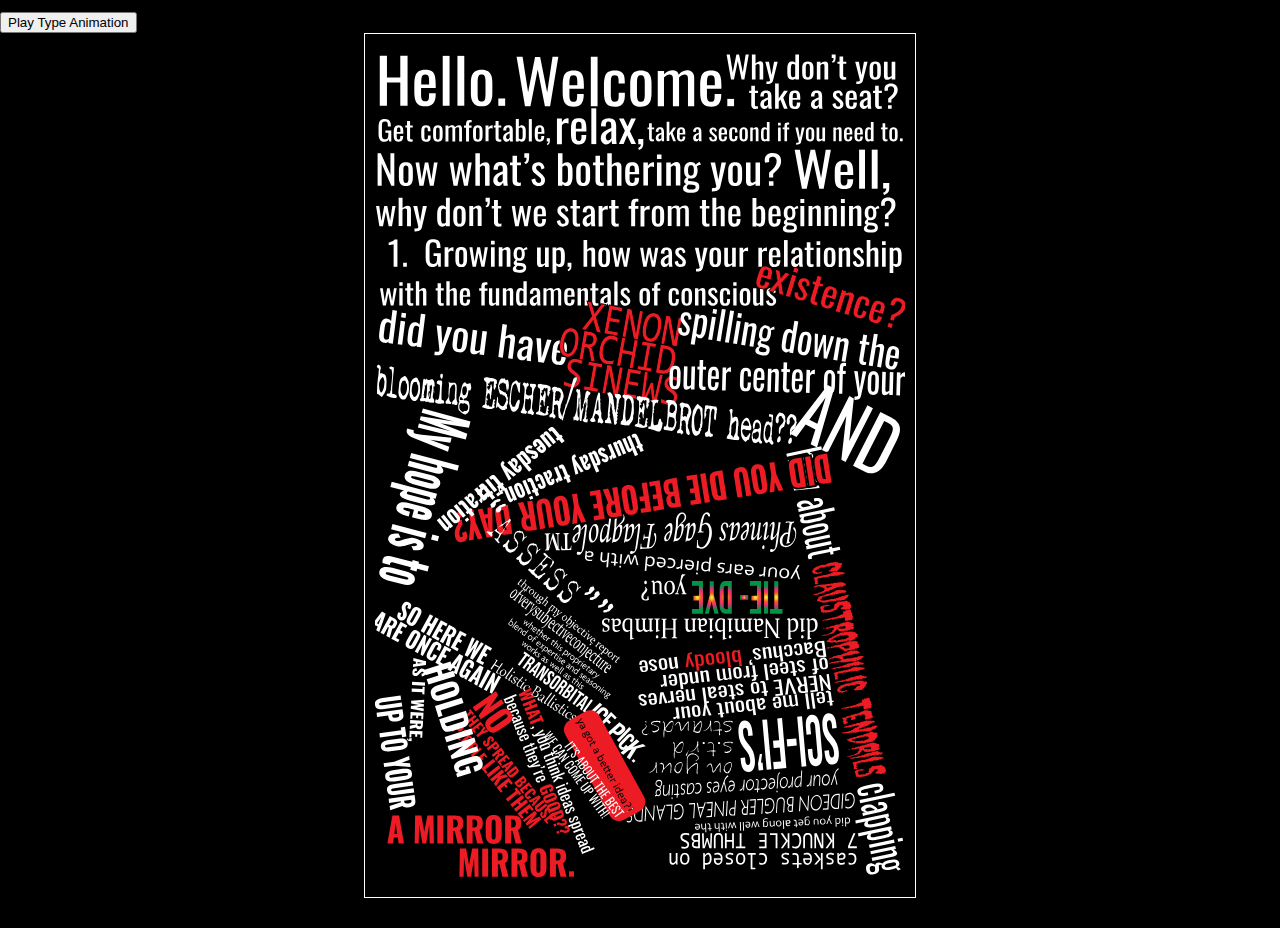
==== index.html @ c6e0913e "base index written, svg added and linked" ====
<!DOCTYPE html>
<html lang="en">
<head>
  <meta charset="UTF-8">
  <meta name="viewport" content="width=device-width, initial-scale=1.0">
  <meta http-equiv="X-UA-Compatible" content="ie=edge">

  <link rel="stylesheet" href="css/reset.css">
  <link rel="stylesheet" href="css/main.css">
  <title>BlackBoxWarrior - Kinetic Type</title>
</head>
<body>
  <main class="sitecontainer">
    <h2 class="hidden">Edward Willems Kinetic Type Project</h2>

    <audio src="audio/blackboxwarrior_okultra_clip.mp3"></audio>

    <section class="type">

      <div id="controls">
        <button class="playanimation">Play Type Animation</button>
      </div>

      <div class="lyricsbox">
        <svg version="1.1" id="typelayout" xmlns="http://www.w3.org/2000/svg" xmlns:xlink="http://www.w3.org/1999/xlink" x="0px" y="0px"
           viewBox="0 0 612 970.3" style="enable-background:new 0 0 612 970.3;" xml:space="preserve">
        <style type="text/css">
          .st0{fill:#FFFFFF;}
          .st1{fill:#ED1C24;}
          .st2{fill:url(#SVGID_1_);}
          .st3{fill:url(#SVGID_00000149355821075578999070000009881794983206148013_);}
          .st4{fill:url(#SVGID_00000057115061612349334090000017761873861216493982_);}
          .st5{fill:url(#SVGID_00000023275013407325052040000016659886895838921109_);}
          .st6{fill:url(#SVGID_00000169540798871717583840000002749415897797121687_);}
          .st7{fill:url(#SVGID_00000135677381506118515140000008741503171546188710_);}
          .st8{fill:url(#SVGID_00000076583190349202736430000000560123764927065753_);}
        </style>
        <g id="hello">
          <polygon class="st0" points="29.2,38.6 13.8,38.6 13.8,13.7 5.5,13.7 5.5,71.3 13.8,71.3 13.8,44.4 29.2,44.4 29.2,71.3 37.6,71.3
            37.6,13.7 29.2,13.7 	"/>
          <path class="st0" d="M66.1,31.8c-1.7-1.4-4.4-2.1-8-2.1c-3.3,0-5.8,0.6-7.7,1.9c-1.8,1.2-3.1,3.1-3.9,5.5c-0.7,2.4-1.1,5.5-1.1,9.1
            v9.4c0,3.6,0.4,6.6,1.1,9c0.7,2.4,2,4.3,3.8,5.5c1.8,1.3,4.4,1.9,7.8,1.9c4.4,0,7.5-1.2,9.3-3.6c1.8-2.4,2.7-5.6,2.7-9.7V57h-7.7
            v2.5c0,1.4-0.1,2.6-0.3,3.6c-0.2,1-0.6,1.8-1.3,2.3c-0.6,0.5-1.5,0.8-2.7,0.8c-1.1,0-2.1-0.2-2.8-0.7c-0.7-0.5-1.2-1.3-1.6-2.3
            c-0.3-1-0.5-2.4-0.5-4.1v-8.3h16.9v-3.3c0-3.7-0.3-7-0.8-9.6C68.9,35.3,67.8,33.2,66.1,31.8z M62.5,46.8h-9.1v-2.2
            c0-2.4,0.1-4.2,0.4-5.6c0.2-1.4,0.7-2.3,1.4-2.9s1.6-0.9,2.9-0.9c1.3,0,2.3,0.3,2.9,0.9c0.6,0.6,1,1.5,1.2,2.6
            c0.2,1.2,0.3,2.6,0.3,4.3V46.8z"/>
          <rect x="78.2" y="13.7" class="st0" width="7.9" height="57.6"/>
          <rect x="95.2" y="13.7" class="st0" width="7.9" height="57.6"/>
          <path class="st0" d="M130.6,31.5c-1.8-1.2-4.3-1.9-7.4-1.9c-3.2,0-5.7,0.6-7.5,1.9c-1.8,1.2-3.1,3-3.9,5.3c-0.8,2.3-1.1,5-1.1,8v12
            c0,3.1,0.4,5.8,1.1,8c0.8,2.3,2.1,4,3.9,5.3c1.8,1.2,4.3,1.8,7.5,1.8c3.2,0,5.6-0.6,7.4-1.8c1.8-1.2,3.1-3,3.8-5.3
            c0.8-2.3,1.1-5,1.1-8v-12c0-3.1-0.4-5.8-1.1-8C133.6,34.5,132.4,32.7,130.6,31.5z M127.6,57.3c0,1.5-0.1,3-0.2,4.4
            c-0.1,1.4-0.5,2.5-1.1,3.4c-0.6,0.9-1.7,1.3-3.2,1.3c-1.5,0-2.6-0.4-3.3-1.3c-0.6-0.9-1-2-1.1-3.4c-0.1-1.4-0.2-2.9-0.2-4.4V44.4
            c0-1.6,0.1-3,0.2-4.4c0.1-1.4,0.5-2.5,1.1-3.4c0.6-0.9,1.7-1.3,3.3-1.3c1.5,0,2.6,0.4,3.2,1.3c0.6,0.9,1,2,1.1,3.4
            c0.1,1.4,0.2,2.8,0.2,4.4V57.3z"/>
          <rect x="142.4" y="62.9" class="st0" width="7.9" height="8.5"/>
        </g>
        <g id="welcome">
          <path class="st0" d="M173.2,71.8l-9.7-57.1h6.9l6.4,41l8-40.8h5.9l8.1,41l6.2-41.2h6.7l-9.5,57.1h-6l-8.3-42.3l-8.4,42.3H173.2z"/>
          <path class="st0" d="M229.3,72.4c-3.3,0-5.9-0.6-7.7-1.9c-1.8-1.2-3.1-3.1-3.8-5.5c-0.7-2.4-1.1-5.4-1.1-8.9v-9.3
            c0-3.6,0.4-6.6,1.1-9c0.7-2.4,2-4.2,3.8-5.4c1.8-1.2,4.4-1.8,7.6-1.8c3.6,0,6.2,0.7,7.9,2.1c1.7,1.4,2.8,3.4,3.3,6.1
            c0.5,2.7,0.8,5.8,0.8,9.5v3.3h-16.7v8.2c0,1.6,0.2,3,0.5,4c0.3,1,0.8,1.8,1.5,2.3c0.7,0.5,1.6,0.7,2.7,0.7c1.2,0,2.1-0.3,2.7-0.8
            c0.6-0.5,1-1.3,1.2-2.3c0.2-1,0.3-2.2,0.3-3.6v-2.5h7.6v1.6c0,4.1-0.9,7.3-2.7,9.7C236.7,71.2,233.7,72.4,229.3,72.4z M224.6,47.5
            h9v-3.7c0-1.7-0.1-3.1-0.3-4.3c-0.2-1.2-0.6-2-1.2-2.6c-0.6-0.6-1.6-0.9-2.9-0.9c-1.3,0-2.2,0.3-2.9,0.8c-0.7,0.6-1.1,1.5-1.4,2.9
            c-0.2,1.3-0.4,3.2-0.4,5.5V47.5z"/>
          <path class="st0" d="M249.2,71.8V14.7h7.8v57.1H249.2z"/>
          <path class="st0" d="M276.8,72.4c-3.5,0-6.1-0.7-7.9-2c-1.8-1.3-3-3.2-3.6-5.7c-0.6-2.4-0.9-5.3-0.9-8.5v-9.4c0-3.4,0.3-6.4,1-8.8
            c0.6-2.4,1.8-4.3,3.6-5.6c1.8-1.3,4.4-1.9,7.8-1.9c3.1,0,5.5,0.5,7.1,1.4c1.7,1,2.8,2.4,3.5,4.3c0.6,1.9,1,4.3,1,7.1v2.4h-7.1v-2.5
            c0-1.8-0.1-3.2-0.4-4.2c-0.2-1-0.7-1.8-1.3-2.3c-0.6-0.5-1.5-0.7-2.7-0.7c-1.3,0-2.2,0.3-2.9,0.8c-0.7,0.6-1.1,1.5-1.4,2.9
            c-0.2,1.3-0.3,3.2-0.3,5.5v12.8c0,3.5,0.3,5.8,1,7c0.7,1.2,1.9,1.8,3.7,1.8c1.3,0,2.3-0.3,2.9-0.9c0.6-0.6,1-1.4,1.2-2.5
            c0.2-1.1,0.3-2.3,0.3-3.7v-3.3h7.1v2.8c0,2.7-0.3,5.1-1,7c-0.7,2-1.8,3.5-3.5,4.5C282.2,71.9,279.8,72.4,276.8,72.4z"/>
          <path class="st0" d="M307,72.4c-3.1,0-5.6-0.6-7.4-1.8c-1.8-1.2-3.1-3-3.8-5.2c-0.8-2.3-1.1-4.9-1.1-8V45.5c0-3.1,0.4-5.7,1.1-8
            c0.8-2.3,2-4,3.8-5.2c1.8-1.2,4.3-1.8,7.4-1.8c3.1,0,5.6,0.6,7.4,1.8c1.8,1.2,3.1,3,3.8,5.2c0.8,2.3,1.1,4.9,1.1,8v11.8
            c0,3.1-0.4,5.7-1.1,8c-0.8,2.3-2,4-3.8,5.2C312.6,71.8,310.1,72.4,307,72.4z M307,66.8c1.5,0,2.6-0.4,3.2-1.3c0.6-0.8,1-2,1.1-3.3
            c0.1-1.4,0.2-2.8,0.2-4.3V45.1c0-1.6-0.1-3-0.2-4.4c-0.1-1.4-0.5-2.5-1.1-3.3c-0.6-0.9-1.7-1.3-3.2-1.3c-1.5,0-2.6,0.4-3.2,1.3
            c-0.6,0.9-1,2-1.1,3.3c-0.1,1.4-0.2,2.8-0.2,4.4v12.8c0,1.5,0.1,2.9,0.2,4.3c0.1,1.4,0.5,2.5,1.1,3.3
            C304.4,66.4,305.5,66.8,307,66.8z"/>
          <path class="st0" d="M326.5,71.8V31.1h7.3V35c1.4-1.6,3-2.7,4.7-3.5c1.7-0.8,3.5-1.1,5.3-1.1c1.6,0,3,0.4,4.2,1.1
            c1.2,0.8,2.1,2.1,2.7,4c1.5-1.8,3.2-3.1,4.9-3.9c1.8-0.8,3.7-1.2,5.6-1.2c1.4,0,2.6,0.3,3.7,1s2,1.6,2.7,3c0.7,1.4,1,3.2,1,5.5v32
            h-7.2V40.3c0-2-0.3-3.3-1-4c-0.7-0.7-1.6-1-2.7-1c-1.1,0-2.2,0.3-3.4,0.9c-1.2,0.6-2.2,1.4-3.2,2.4c0,0.2,0,0.4,0,0.6
            c0,0.2,0,0.4,0,0.6v32H344V40.3c0-2-0.3-3.3-1-4c-0.7-0.7-1.6-1-2.7-1c-1.1,0-2.2,0.3-3.3,0.9c-1.1,0.6-2.2,1.4-3.3,2.4v33.2H326.5
            z"/>
          <path class="st0" d="M388.1,72.4c-3.3,0-5.9-0.6-7.7-1.9c-1.8-1.2-3.1-3.1-3.8-5.5c-0.7-2.4-1.1-5.4-1.1-8.9v-9.3
            c0-3.6,0.4-6.6,1.1-9c0.7-2.4,2-4.2,3.8-5.4c1.8-1.2,4.4-1.8,7.6-1.8c3.6,0,6.2,0.7,7.9,2.1c1.7,1.4,2.8,3.4,3.3,6.1
            c0.5,2.7,0.8,5.8,0.8,9.5v3.3h-16.7v8.2c0,1.6,0.2,3,0.5,4c0.3,1,0.8,1.8,1.5,2.3c0.7,0.5,1.6,0.7,2.7,0.7c1.2,0,2.1-0.3,2.7-0.8
            c0.6-0.5,1-1.3,1.2-2.3c0.2-1,0.3-2.2,0.3-3.6v-2.5h7.6v1.6c0,4.1-0.9,7.3-2.7,9.7C395.5,71.2,392.4,72.4,388.1,72.4z M383.4,47.5
            h9v-3.7c0-1.7-0.1-3.1-0.3-4.3c-0.2-1.2-0.6-2-1.2-2.6c-0.6-0.6-1.6-0.9-2.9-0.9c-1.3,0-2.2,0.3-2.9,0.8c-0.7,0.6-1.1,1.5-1.4,2.9
            c-0.2,1.3-0.4,3.2-0.4,5.5V47.5z"/>
          <path class="st0" d="M406.8,71.8v-8.4h7.8v8.4H406.8z"/>
        </g>
        <g id="takeaseat">
          <path class="st0" d="M411.1,41l-5.1-29h3.7l3.4,20.8l4.2-20.7h3.1l4.3,20.8l3.3-20.9h3.6l-5.1,29h-3.2l-4.4-21.5L414.5,41H411.1z"
            />
          <path class="st0" d="M435.2,41v-29h4.2v10.4c0.8-0.7,1.6-1.2,2.5-1.7c0.9-0.5,2-0.7,3.1-0.7c0.9,0,1.6,0.2,2,0.6
            c0.5,0.4,0.8,1,1,1.6c0.2,0.6,0.3,1.3,0.3,2V41h-4.2V25.4c0-0.7-0.1-1.3-0.3-1.7c-0.2-0.4-0.7-0.6-1.4-0.6c-0.5,0-1,0.1-1.5,0.4
            c-0.5,0.3-1,0.6-1.5,1V41H435.2z"/>
          <path class="st0" d="M452,46.2v-2.9c1,0,1.8,0,2.4-0.1c0.6-0.1,1-0.2,1.3-0.5c0.3-0.2,0.4-0.5,0.4-0.9c0-0.2-0.1-0.7-0.3-1.4
            c-0.2-0.7-0.4-1.5-0.6-2.4l-4.5-17.6h4.2l3,15.5l2.9-15.5h4.2l-5.4,21.8c-0.2,1-0.7,1.8-1.3,2.4c-0.6,0.6-1.4,1-2.4,1.3
            c-1,0.3-2.1,0.4-3.5,0.4H452z"/>
          <path class="st0" d="M481.7,41.3c-1.9,0-3.3-0.6-4.2-1.9c-0.9-1.3-1.4-3.4-1.4-6.5v-4c0-1.6,0.1-3,0.4-4.4c0.3-1.3,0.8-2.4,1.6-3.2
            c0.8-0.8,1.9-1.2,3.5-1.2c0.8,0,1.4,0.2,2.1,0.5c0.6,0.3,1.2,0.7,1.7,1.1v-9.6h4.2v29h-4.2v-1.3c-0.5,0.5-1,0.9-1.6,1.2
            C483.1,41.2,482.4,41.3,481.7,41.3z M482.7,38.3c0.4,0,0.8-0.1,1.2-0.2c0.4-0.1,0.9-0.3,1.3-0.6V24c-0.4-0.2-0.8-0.4-1.2-0.6
            c-0.4-0.2-0.9-0.3-1.4-0.3c-1,0-1.6,0.4-1.9,1.3c-0.3,0.8-0.5,1.9-0.5,3.1v5.8c0,1,0.1,1.8,0.2,2.6c0.1,0.8,0.4,1.4,0.7,1.8
            C481.4,38.1,482,38.3,482.7,38.3z"/>
          <path class="st0" d="M499.8,41.3c-1.7,0-3-0.3-3.9-0.9c-1-0.6-1.6-1.5-2-2.6c-0.4-1.1-0.6-2.5-0.6-4v-6c0-1.6,0.2-2.9,0.6-4
            c0.4-1.1,1.1-2,2-2.6c1-0.6,2.3-0.9,3.9-0.9c1.7,0,3,0.3,3.9,0.9c0.9,0.6,1.6,1.5,2,2.6c0.4,1.1,0.6,2.5,0.6,4v6
            c0,1.6-0.2,2.9-0.6,4c-0.4,1.1-1.1,2-2,2.6C502.8,41,501.5,41.3,499.8,41.3z M499.8,38.5c0.8,0,1.4-0.2,1.7-0.6
            c0.3-0.4,0.5-1,0.6-1.7c0.1-0.7,0.1-1.4,0.1-2.2v-6.5c0-0.8,0-1.5-0.1-2.2c-0.1-0.7-0.3-1.3-0.6-1.7c-0.3-0.4-0.9-0.7-1.7-0.7
            c-0.8,0-1.4,0.2-1.7,0.7c-0.3,0.4-0.5,1-0.6,1.7c-0.1,0.7-0.1,1.4-0.1,2.2V34c0,0.8,0,1.5,0.1,2.2c0.1,0.7,0.3,1.3,0.6,1.7
            C498.4,38.3,499,38.5,499.8,38.5z"/>
          <path class="st0" d="M510.2,41V20.4h4.2v2c0.8-0.6,1.6-1.2,2.5-1.6c0.9-0.5,1.9-0.7,3-0.7c0.9,0,1.6,0.2,2.1,0.6
            c0.5,0.4,0.8,1,1,1.6c0.2,0.6,0.3,1.3,0.3,2V41H519V25.4c0-0.7-0.1-1.3-0.3-1.7c-0.2-0.4-0.7-0.6-1.4-0.6c-0.5,0-1,0.1-1.5,0.4
            c-0.5,0.3-1,0.6-1.5,0.9V41H510.2z"/>
          <path class="st0" d="M528.1,21.5l-0.7-1.4c0.8,0,1.4-0.4,1.7-1c0.3-0.6,0.4-1.6,0.4-3h-2.1v-4h4.5c0,0.6,0,1.2,0,1.7
            c0,0.6,0,1.2,0,1.7c0,1.9-0.3,3.3-0.9,4.3C530.6,20.9,529.6,21.5,528.1,21.5z"/>
          <path class="st0" d="M541.3,41.3c-1.2,0-2.1-0.2-2.8-0.6c-0.7-0.4-1.2-1-1.6-1.7c-0.3-0.7-0.5-1.6-0.5-2.6V22.9h-2.4v-2.5h2.4v-6
            h4.2v6h3.6v2.5h-3.6v13.2c0,0.8,0.1,1.4,0.4,1.7c0.3,0.3,0.8,0.5,1.6,0.5c0.2,0,0.4,0,0.7,0c0.3,0,0.5,0,0.8-0.1v2.8
            c-0.5,0.1-1,0.1-1.4,0.2C542.3,41.3,541.8,41.3,541.3,41.3z"/>
          <path class="st0" d="M555.8,46.2v-2.9c1,0,1.8,0,2.4-0.1c0.6-0.1,1-0.2,1.3-0.5c0.3-0.2,0.4-0.5,0.4-0.9c0-0.2-0.1-0.7-0.3-1.4
            c-0.2-0.7-0.4-1.5-0.6-2.4l-4.5-17.6h4.2l3,15.5l2.9-15.5h4.2l-5.4,21.8c-0.2,1-0.7,1.8-1.3,2.4c-0.6,0.6-1.4,1-2.4,1.3
            c-1,0.3-2.1,0.4-3.5,0.4H555.8z"/>
          <path class="st0" d="M577.6,41.3c-1.7,0-3-0.3-3.9-0.9c-1-0.6-1.6-1.5-2-2.6c-0.4-1.1-0.6-2.5-0.6-4v-6c0-1.6,0.2-2.9,0.6-4
            c0.4-1.1,1.1-2,2-2.6c1-0.6,2.3-0.9,3.9-0.9c1.7,0,3,0.3,3.9,0.9c0.9,0.6,1.6,1.5,2,2.6c0.4,1.1,0.6,2.5,0.6,4v6
            c0,1.6-0.2,2.9-0.6,4c-0.4,1.1-1.1,2-2,2.6C580.5,41,579.2,41.3,577.6,41.3z M577.6,38.5c0.8,0,1.4-0.2,1.7-0.6
            c0.3-0.4,0.5-1,0.6-1.7c0.1-0.7,0.1-1.4,0.1-2.2v-6.5c0-0.8,0-1.5-0.1-2.2c-0.1-0.7-0.3-1.3-0.6-1.7c-0.3-0.4-0.9-0.7-1.7-0.7
            c-0.8,0-1.4,0.2-1.7,0.7c-0.3,0.4-0.5,1-0.6,1.7s-0.1,1.4-0.1,2.2V34c0,0.8,0,1.5,0.1,2.2c0.1,0.7,0.3,1.3,0.6,1.7
            C576.2,38.3,576.8,38.5,577.6,38.5z"/>
          <path class="st0" d="M591.1,41.3c-0.9,0-1.6-0.2-2.1-0.6c-0.5-0.4-0.8-1-1-1.6c-0.2-0.6-0.3-1.3-0.3-2V20.4h4.2V36
            c0,0.7,0.1,1.3,0.3,1.7c0.2,0.4,0.7,0.6,1.4,0.6c0.5,0,1-0.1,1.5-0.4c0.5-0.3,1-0.6,1.5-0.9V20.4h4.2V41h-4.2v-2
            c-0.7,0.6-1.5,1.2-2.5,1.6C593.2,41.1,592.2,41.3,591.1,41.3z"/>
          <path class="st0" d="M439.4,75c-1.2,0-2.1-0.2-2.8-0.6c-0.7-0.4-1.2-1-1.6-1.7c-0.3-0.7-0.5-1.6-0.5-2.6V56.6h-2.4v-2.5h2.4v-6h4.2
            v6h3.6v2.5h-3.6v13.2c0,0.8,0.1,1.4,0.4,1.7c0.3,0.3,0.8,0.5,1.6,0.5c0.2,0,0.4,0,0.7,0c0.3,0,0.5,0,0.8-0.1v2.8
            c-0.5,0.1-1,0.1-1.4,0.2C440.4,75,439.9,75,439.4,75z"/>
          <path class="st0" d="M449.4,75c-0.9,0-1.7-0.2-2.3-0.7c-0.7-0.5-1.2-1.1-1.6-1.8c-0.4-0.7-0.6-1.5-0.6-2.3c0-1.3,0.2-2.4,0.7-3.3
            s1.1-1.6,1.9-2.2c0.8-0.6,1.8-1.1,2.8-1.6c1.1-0.5,2.2-0.9,3.4-1.3v-1.5c0-0.8-0.1-1.5-0.2-2.1c-0.1-0.5-0.3-1-0.6-1.2
            c-0.3-0.3-0.8-0.4-1.5-0.4c-0.6,0-1,0.1-1.4,0.4c-0.3,0.2-0.6,0.6-0.8,1s-0.2,1-0.2,1.6v1l-4.1-0.1c0.1-2.3,0.6-4,1.7-5.1
            c1.1-1.1,2.8-1.6,5.1-1.6c2.2,0,3.8,0.6,4.7,1.7c0.9,1.1,1.4,2.7,1.4,4.9v9.4c0,0.6,0,1.3,0.1,1.9c0,0.6,0.1,1.2,0.2,1.7
            c0.1,0.5,0.1,1,0.2,1.4h-3.8c-0.1-0.4-0.2-0.9-0.3-1.4c-0.1-0.6-0.2-1.1-0.3-1.6c-0.3,0.8-0.8,1.6-1.5,2.3
            C451.7,74.7,450.7,75,449.4,75z M451,71.7c0.4,0,0.8-0.1,1.2-0.3c0.4-0.2,0.7-0.5,1-0.7c0.3-0.3,0.5-0.5,0.6-0.7v-5.9
            c-0.6,0.3-1.3,0.7-1.8,1c-0.6,0.3-1.1,0.7-1.5,1.1c-0.4,0.4-0.8,0.8-1,1.3c-0.2,0.5-0.4,1-0.4,1.6c0,0.8,0.2,1.5,0.5,2
            C449.9,71.5,450.4,71.7,451,71.7z"/>
          <path class="st0" d="M462,74.7v-29h4.2V63l6.1-8.9h4.4l-5.3,8.1l5.1,12.6h-4.2l-4.2-10.6l-1.9,2.6v7.9H462z"/>
          <path class="st0" d="M484.8,75c-1.8,0-3.1-0.3-4.1-0.9c-1-0.6-1.6-1.6-2-2.8c-0.4-1.2-0.6-2.7-0.6-4.5V62c0-1.8,0.2-3.4,0.6-4.6
            c0.4-1.2,1.1-2.1,2-2.8c1-0.6,2.3-0.9,4-0.9c1.9,0,3.3,0.4,4.2,1.1c0.9,0.7,1.5,1.7,1.8,3.1c0.3,1.3,0.4,3,0.4,4.8v1.7h-8.9v4.2
            c0,0.8,0.1,1.5,0.3,2c0.2,0.5,0.4,0.9,0.8,1.2c0.4,0.3,0.9,0.4,1.5,0.4c0.6,0,1.1-0.1,1.4-0.4c0.3-0.3,0.5-0.7,0.7-1.2
            c0.1-0.5,0.2-1.1,0.2-1.8v-1.3h4v0.8c0,2.1-0.5,3.7-1.4,4.9C488.8,74.4,487.1,75,484.8,75z M482.3,62.4h4.8v-1.9
            c0-0.9-0.1-1.6-0.2-2.2c-0.1-0.6-0.3-1-0.6-1.3c-0.3-0.3-0.8-0.4-1.5-0.4c-0.7,0-1.2,0.1-1.5,0.4c-0.3,0.3-0.6,0.8-0.7,1.4
            s-0.2,1.6-0.2,2.8V62.4z"/>
          <path class="st0" d="M507.9,75c-0.9,0-1.7-0.2-2.3-0.7c-0.7-0.5-1.2-1.1-1.6-1.8c-0.4-0.7-0.6-1.5-0.6-2.3c0-1.3,0.2-2.4,0.7-3.3
            s1.1-1.6,1.9-2.2c0.8-0.6,1.8-1.1,2.8-1.6c1.1-0.5,2.2-0.9,3.4-1.3v-1.5c0-0.8-0.1-1.5-0.2-2.1c-0.1-0.5-0.3-1-0.6-1.2
            c-0.3-0.3-0.8-0.4-1.5-0.4c-0.6,0-1,0.1-1.4,0.4c-0.3,0.2-0.6,0.6-0.8,1c-0.2,0.4-0.2,1-0.2,1.6v1l-4.1-0.1c0.1-2.3,0.6-4,1.7-5.1
            c1.1-1.1,2.8-1.6,5.1-1.6c2.2,0,3.8,0.6,4.7,1.7c0.9,1.1,1.4,2.7,1.4,4.9v9.4c0,0.6,0,1.3,0.1,1.9c0,0.6,0.1,1.2,0.2,1.7
            c0.1,0.5,0.1,1,0.2,1.4H513c-0.1-0.4-0.2-0.9-0.3-1.4c-0.1-0.6-0.2-1.1-0.3-1.6c-0.3,0.8-0.8,1.6-1.5,2.3
            C510.2,74.7,509.2,75,507.9,75z M509.5,71.7c0.4,0,0.8-0.1,1.2-0.3c0.4-0.2,0.7-0.5,1-0.7c0.3-0.3,0.5-0.5,0.6-0.7v-5.9
            c-0.6,0.3-1.3,0.7-1.8,1c-0.6,0.3-1.1,0.7-1.5,1.1c-0.4,0.4-0.8,0.8-1,1.3c-0.2,0.5-0.4,1-0.4,1.6c0,0.8,0.2,1.5,0.5,2
            C508.4,71.5,508.9,71.7,509.5,71.7z"/>
          <path class="st0" d="M534.5,75c-1.8,0-3.3-0.5-4.4-1.6c-1.1-1.1-1.7-2.5-1.9-4.2l3.5-1c0.2,1.3,0.6,2.3,1,3c0.5,0.7,1.2,1,2.2,1
            c0.8,0,1.3-0.2,1.7-0.6c0.4-0.4,0.6-0.9,0.6-1.6c0-0.6-0.1-1.1-0.4-1.6c-0.3-0.5-0.8-1-1.4-1.5l-3.8-3c-0.8-0.6-1.4-1.3-2-2.1
            c-0.5-0.8-0.8-1.8-0.8-3c0-1.1,0.2-2,0.7-2.8c0.5-0.8,1.2-1.3,2-1.7c0.9-0.4,1.9-0.6,3.1-0.6c1.8,0,3.2,0.5,4.1,1.6
            c0.9,1.1,1.5,2.3,1.6,3.8l-2.8,1c-0.1-0.7-0.3-1.3-0.5-1.9c-0.2-0.5-0.5-1-0.9-1.3c-0.4-0.3-0.8-0.4-1.4-0.4
            c-0.7,0-1.2,0.2-1.6,0.6c-0.4,0.4-0.6,0.9-0.6,1.5c0,0.4,0.1,0.7,0.3,1.1c0.2,0.3,0.5,0.7,0.9,1l4,3.4c0.5,0.5,1.1,0.9,1.5,1.5
            c0.5,0.5,0.9,1.1,1.2,1.8c0.3,0.7,0.5,1.4,0.5,2.3c0,1.2-0.3,2.1-0.8,2.9c-0.5,0.8-1.2,1.4-2.2,1.8C536.9,74.8,535.8,75,534.5,75z"
            />
          <path class="st0" d="M550.1,75c-1.8,0-3.1-0.3-4.1-0.9c-1-0.6-1.6-1.6-2-2.8c-0.4-1.2-0.6-2.7-0.6-4.5V62c0-1.8,0.2-3.4,0.6-4.6
            c0.4-1.2,1.1-2.1,2-2.8c1-0.6,2.3-0.9,4-0.9c1.9,0,3.3,0.4,4.2,1.1c0.9,0.7,1.5,1.7,1.8,3.1c0.3,1.3,0.4,3,0.4,4.8v1.7h-8.9v4.2
            c0,0.8,0.1,1.5,0.3,2c0.2,0.5,0.4,0.9,0.8,1.2c0.4,0.3,0.9,0.4,1.5,0.4c0.6,0,1.1-0.1,1.4-0.4c0.3-0.3,0.5-0.7,0.7-1.2
            c0.1-0.5,0.2-1.1,0.2-1.8v-1.3h4v0.8c0,2.1-0.5,3.7-1.4,4.9S552.4,75,550.1,75z M547.6,62.4h4.8v-1.9c0-0.9-0.1-1.6-0.2-2.2
            c-0.1-0.6-0.3-1-0.6-1.3c-0.3-0.3-0.8-0.4-1.5-0.4c-0.7,0-1.2,0.1-1.5,0.4c-0.3,0.3-0.6,0.8-0.7,1.4c-0.1,0.7-0.2,1.6-0.2,2.8V62.4
            z"/>
          <path class="st0" d="M564.2,75c-0.9,0-1.7-0.2-2.3-0.7c-0.7-0.5-1.2-1.1-1.6-1.8c-0.4-0.7-0.6-1.5-0.6-2.3c0-1.3,0.2-2.4,0.7-3.3
            s1.1-1.6,1.9-2.2c0.8-0.6,1.8-1.1,2.8-1.6c1.1-0.5,2.2-0.9,3.4-1.3v-1.5c0-0.8-0.1-1.5-0.2-2.1c-0.1-0.5-0.3-1-0.6-1.2
            c-0.3-0.3-0.8-0.4-1.5-0.4c-0.6,0-1,0.1-1.4,0.4c-0.3,0.2-0.6,0.6-0.8,1s-0.2,1-0.2,1.6v1l-4.1-0.1c0.1-2.3,0.6-4,1.7-5.1
            c1.1-1.1,2.8-1.6,5.1-1.6c2.2,0,3.8,0.6,4.7,1.7c0.9,1.1,1.4,2.7,1.4,4.9v9.4c0,0.6,0,1.3,0.1,1.9c0,0.6,0.1,1.2,0.2,1.7
            c0.1,0.5,0.1,1,0.2,1.4h-3.8c-0.1-0.4-0.2-0.9-0.3-1.4c-0.1-0.6-0.2-1.1-0.3-1.6c-0.3,0.8-0.8,1.6-1.5,2.3
            C566.6,74.7,565.5,75,564.2,75z M565.9,71.7c0.4,0,0.8-0.1,1.2-0.3c0.4-0.2,0.7-0.5,1-0.7c0.3-0.3,0.5-0.5,0.6-0.7v-5.9
            c-0.6,0.3-1.3,0.7-1.8,1c-0.6,0.3-1.1,0.7-1.5,1.1c-0.4,0.4-0.8,0.8-1,1.3c-0.2,0.5-0.4,1-0.4,1.6c0,0.8,0.2,1.5,0.5,2
            C564.7,71.5,565.2,71.7,565.9,71.7z"/>
          <path class="st0" d="M582.4,75c-1.2,0-2.1-0.2-2.8-0.6c-0.7-0.4-1.2-1-1.6-1.7c-0.3-0.7-0.5-1.6-0.5-2.6V56.6h-2.4v-2.5h2.4v-6h4.2
            v6h3.6v2.5h-3.6v13.2c0,0.8,0.1,1.4,0.4,1.7c0.3,0.3,0.8,0.5,1.6,0.5c0.2,0,0.4,0,0.7,0c0.3,0,0.5,0,0.8-0.1v2.8
            c-0.5,0.1-1,0.1-1.4,0.2C583.4,75,583,75,582.4,75z"/>
          <path class="st0" d="M592.6,67.5V63c1.3-1,2.5-2.1,3.5-3.1c1-1,1.9-2.2,2.5-3.3c0.6-1.2,0.9-2.4,0.9-3.8c0-1.1-0.3-2.1-1-2.8
            c-0.6-0.7-1.6-1.1-2.8-1.1c-1,0-1.9,0.3-2.5,0.8c-0.6,0.5-0.9,1.3-0.9,2.1c0,0.3,0,0.6,0.1,0.9c0.1,0.3,0.1,0.6,0.2,0.9l-3.9,0.7
            c-0.1-0.4-0.2-0.7-0.3-1.1c-0.1-0.4-0.1-0.8-0.1-1.1c0-1.9,0.6-3.5,1.9-4.7c1.3-1.2,3.1-1.8,5.5-1.8c2.5,0,4.4,0.6,5.8,1.9
            c1.4,1.3,2.1,3.1,2.1,5.4c0,1.6-0.3,3-1,4.3c-0.6,1.3-1.5,2.5-2.6,3.6c-1.1,1.1-2.4,2.2-3.7,3.3v3.5H592.6z M592.4,74.7v-3.9h4.2
            v3.9H592.4z"/>
        </g>
        <g id="comfortable">
          <path class="st0" d="M11,112.9c-1.7,0-3-0.3-4-1c-1-0.7-1.7-1.7-2.2-3c-0.5-1.3-0.7-2.9-0.7-4.7v-8.6c0-1.9,0.2-3.5,0.6-4.8
            c0.4-1.3,1.1-2.3,2.2-3c1-0.7,2.5-1.1,4.4-1.1c1.7,0,3,0.3,4.1,0.8c1,0.5,1.8,1.4,2.2,2.5c0.5,1.1,0.7,2.5,0.7,4.2v1h-3.5v-0.8
            c0-1.1-0.1-2-0.2-2.8c-0.2-0.7-0.5-1.2-0.9-1.6c-0.5-0.4-1.2-0.5-2.2-0.5c-1.1,0-1.9,0.2-2.4,0.7c-0.5,0.5-0.8,1.2-0.9,2
            c-0.1,0.8-0.2,1.8-0.2,2.8v9.6c0,1.2,0.1,2.3,0.3,3.1c0.2,0.8,0.5,1.4,1.1,1.8c0.5,0.4,1.3,0.6,2.3,0.6c1,0,1.7-0.2,2.3-0.7
            c0.5-0.4,0.9-1.1,1.1-2c0.2-0.9,0.3-2,0.3-3.2v-1.8h-3.4v-2.5h6.8v12.8h-2.4l-0.4-3c-0.4,1-0.9,1.7-1.7,2.4
            C13.4,112.6,12.3,112.9,11,112.9z"/>
          <path class="st0" d="M27.3,112.8c-1.5,0-2.7-0.3-3.5-0.8c-0.8-0.6-1.4-1.4-1.7-2.5c-0.3-1.1-0.5-2.4-0.5-4v-4.2
            c0-1.6,0.2-3,0.5-4.1c0.3-1.1,0.9-1.9,1.7-2.5c0.8-0.6,2-0.8,3.4-0.8c1.6,0,2.8,0.3,3.6,1c0.8,0.6,1.3,1.6,1.5,2.8
            c0.2,1.2,0.4,2.6,0.4,4.3v1.5h-7.6v3.7c0,0.7,0.1,1.3,0.2,1.8c0.1,0.5,0.4,0.8,0.7,1c0.3,0.2,0.7,0.3,1.2,0.3
            c0.5,0,0.9-0.1,1.2-0.4c0.3-0.2,0.5-0.6,0.6-1.1c0.1-0.5,0.1-1,0.1-1.6v-1.1h3.4v0.7c0,1.8-0.4,3.3-1.2,4.4
            C30.7,112.3,29.3,112.8,27.3,112.8z M25.2,101.6h4.1v-1.7c0-0.8,0-1.4-0.1-1.9s-0.3-0.9-0.5-1.2c-0.3-0.3-0.7-0.4-1.3-0.4
            c-0.6,0-1,0.1-1.3,0.4c-0.3,0.3-0.5,0.7-0.6,1.3c-0.1,0.6-0.2,1.4-0.2,2.5V101.6z"/>
          <path class="st0" d="M41.1,112.8c-1,0-1.8-0.2-2.4-0.5c-0.6-0.4-1-0.9-1.3-1.5c-0.3-0.7-0.4-1.4-0.4-2.3v-12h-2v-2.3h2v-5.4h3.5
            v5.4h3.1v2.3h-3.1v11.8c0,0.7,0.1,1.2,0.4,1.5c0.2,0.3,0.7,0.5,1.4,0.5c0.2,0,0.4,0,0.6,0c0.2,0,0.5,0,0.7-0.1v2.5
            c-0.4,0.1-0.9,0.1-1.2,0.1C41.9,112.8,41.5,112.8,41.1,112.8z"/>
          <path class="st0" d="M59,112.8c-1.6,0-2.8-0.3-3.6-0.9c-0.8-0.6-1.3-1.5-1.6-2.6c-0.3-1.1-0.4-2.4-0.4-3.9v-4.2
            c0-1.5,0.1-2.9,0.4-4c0.3-1.1,0.8-1.9,1.6-2.5c0.8-0.6,2-0.9,3.5-0.9c1.4,0,2.5,0.2,3.2,0.7c0.8,0.4,1.3,1.1,1.6,1.9
            c0.3,0.9,0.4,1.9,0.4,3.2v1.1H61v-1.1c0-0.8-0.1-1.4-0.2-1.9c-0.1-0.5-0.3-0.8-0.6-1c-0.3-0.2-0.7-0.3-1.2-0.3
            c-0.6,0-1,0.1-1.3,0.4c-0.3,0.3-0.5,0.7-0.6,1.3c-0.1,0.6-0.1,1.4-0.1,2.5v5.8c0,1.6,0.2,2.6,0.5,3.2c0.3,0.5,0.9,0.8,1.7,0.8
            c0.6,0,1-0.1,1.3-0.4c0.3-0.3,0.5-0.6,0.5-1.1c0.1-0.5,0.1-1,0.1-1.7v-1.5h3.2v1.3c0,1.2-0.1,2.3-0.4,3.2c-0.3,0.9-0.8,1.6-1.6,2
            C61.4,112.6,60.4,112.8,59,112.8z"/>
          <path class="st0" d="M72.6,112.8c-1.4,0-2.5-0.3-3.3-0.8c-0.8-0.6-1.4-1.3-1.7-2.4c-0.3-1-0.5-2.2-0.5-3.6v-5.3
            c0-1.4,0.2-2.6,0.5-3.6c0.3-1,0.9-1.8,1.7-2.4c0.8-0.6,1.9-0.8,3.3-0.8c1.4,0,2.5,0.3,3.3,0.8c0.8,0.6,1.4,1.3,1.7,2.4
            c0.3,1,0.5,2.2,0.5,3.6v5.3c0,1.4-0.2,2.6-0.5,3.6c-0.3,1-0.9,1.8-1.7,2.4C75.2,112.5,74,112.8,72.6,112.8z M72.6,110.3
            c0.7,0,1.2-0.2,1.4-0.6c0.3-0.4,0.4-0.9,0.5-1.5c0.1-0.6,0.1-1.3,0.1-2v-5.8c0-0.7,0-1.4-0.1-2c-0.1-0.6-0.2-1.1-0.5-1.5
            c-0.3-0.4-0.8-0.6-1.4-0.6c-0.7,0-1.2,0.2-1.5,0.6c-0.3,0.4-0.5,0.9-0.5,1.5c-0.1,0.6-0.1,1.3-0.1,2v5.8c0,0.7,0,1.3,0.1,2
            c0.1,0.6,0.2,1.1,0.5,1.5C71.5,110.1,71.9,110.3,72.6,110.3z"/>
          <path class="st0" d="M81.4,112.5V94.1h3.3v1.8c0.6-0.7,1.3-1.2,2.1-1.6c0.8-0.3,1.6-0.5,2.4-0.5c0.7,0,1.3,0.2,1.9,0.5
            c0.6,0.3,1,0.9,1.2,1.8c0.7-0.8,1.4-1.4,2.2-1.8c0.8-0.4,1.7-0.6,2.5-0.6c0.6,0,1.2,0.1,1.7,0.4c0.5,0.3,0.9,0.7,1.2,1.4
            c0.3,0.6,0.5,1.4,0.5,2.5v14.5h-3.2V98.3c0-0.9-0.1-1.5-0.4-1.8c-0.3-0.3-0.7-0.5-1.2-0.5c-0.5,0-1,0.1-1.5,0.4
            c-0.5,0.3-1,0.6-1.5,1.1c0,0.1,0,0.2,0,0.3c0,0.1,0,0.2,0,0.3v14.5h-3.2V98.3c0-0.9-0.1-1.5-0.4-1.8c-0.3-0.3-0.7-0.5-1.2-0.5
            c-0.5,0-1,0.1-1.5,0.4c-0.5,0.3-1,0.6-1.5,1.1v15H81.4z"/>
          <path class="st0" d="M105.1,112.5V96.7h-2.3v-2.5h2.3v-1c0-1.1,0.1-2.1,0.3-2.9c0.2-0.8,0.6-1.4,1.2-1.9c0.6-0.4,1.5-0.7,2.7-0.7
            c0.4,0,0.8,0,1.2,0c0.3,0,0.7,0.1,1.1,0.2v2.5c-0.2,0-0.4-0.1-0.7-0.1c-0.2,0-0.5,0-0.7,0c-0.7,0-1.1,0.2-1.3,0.7
            c-0.2,0.4-0.3,1-0.3,1.7v1.5h2.9v2.5h-2.9v15.9H105.1z"/>
          <path class="st0" d="M118.7,112.8c-1.4,0-2.5-0.3-3.3-0.8c-0.8-0.6-1.4-1.3-1.7-2.4c-0.3-1-0.5-2.2-0.5-3.6v-5.3
            c0-1.4,0.2-2.6,0.5-3.6c0.3-1,0.9-1.8,1.7-2.4c0.8-0.6,1.9-0.8,3.3-0.8c1.4,0,2.5,0.3,3.3,0.8c0.8,0.6,1.4,1.3,1.7,2.4
            c0.3,1,0.5,2.2,0.5,3.6v5.3c0,1.4-0.2,2.6-0.5,3.6c-0.3,1-0.9,1.8-1.7,2.4C121.3,112.5,120.1,112.8,118.7,112.8z M118.7,110.3
            c0.7,0,1.2-0.2,1.4-0.6c0.3-0.4,0.4-0.9,0.5-1.5c0.1-0.6,0.1-1.3,0.1-2v-5.8c0-0.7,0-1.4-0.1-2c-0.1-0.6-0.2-1.1-0.5-1.5
            c-0.3-0.4-0.8-0.6-1.4-0.6c-0.7,0-1.2,0.2-1.5,0.6c-0.3,0.4-0.5,0.9-0.5,1.5c-0.1,0.6-0.1,1.3-0.1,2v5.8c0,0.7,0,1.3,0.1,2
            c0.1,0.6,0.2,1.1,0.5,1.5C117.6,110.1,118,110.3,118.7,110.3z"/>
          <path class="st0" d="M127.6,112.5V94.1h3.5v2.6c0.7-1.1,1.4-1.9,2.1-2.3c0.7-0.4,1.4-0.6,2.1-0.6c0.1,0,0.2,0,0.2,0
            c0.1,0,0.2,0,0.3,0v3.8c-0.3-0.1-0.6-0.2-0.9-0.3c-0.3-0.1-0.7-0.1-1-0.1c-0.6,0-1.1,0.1-1.5,0.4c-0.5,0.2-0.9,0.7-1.3,1.4v13.4
            H127.6z"/>
          <path class="st0" d="M143.3,112.8c-1,0-1.8-0.2-2.4-0.5c-0.6-0.4-1-0.9-1.3-1.5c-0.3-0.7-0.4-1.4-0.4-2.3v-12h-2v-2.3h2v-5.4h3.5
            v5.4h3.1v2.3h-3.1v11.8c0,0.7,0.1,1.2,0.4,1.5c0.2,0.3,0.7,0.5,1.4,0.5c0.2,0,0.4,0,0.6,0c0.2,0,0.5,0,0.7-0.1v2.5
            c-0.4,0.1-0.9,0.1-1.2,0.1C144.1,112.8,143.7,112.8,143.3,112.8z"/>
          <path class="st0" d="M151.8,112.8c-0.8,0-1.4-0.2-2-0.6c-0.6-0.4-1-0.9-1.4-1.6c-0.3-0.6-0.5-1.3-0.5-2.1c0-1.1,0.2-2.1,0.6-2.9
            c0.4-0.8,0.9-1.4,1.6-2c0.7-0.5,1.5-1,2.4-1.4c0.9-0.4,1.9-0.8,2.9-1.2v-1.3c0-0.7,0-1.4-0.1-1.8c-0.1-0.5-0.3-0.9-0.5-1.1
            c-0.3-0.2-0.7-0.4-1.2-0.4c-0.5,0-0.9,0.1-1.2,0.3c-0.3,0.2-0.5,0.5-0.6,0.9c-0.1,0.4-0.2,0.9-0.2,1.4v0.9l-3.5-0.1
            c0-2,0.5-3.5,1.5-4.5c0.9-1,2.4-1.4,4.3-1.4c1.9,0,3.2,0.5,4,1.5c0.8,1,1.2,2.4,1.2,4.3v8.4c0,0.6,0,1.1,0,1.7c0,0.5,0.1,1,0.1,1.5
            c0.1,0.5,0.1,0.9,0.1,1.3h-3.2c-0.1-0.3-0.1-0.8-0.2-1.3c-0.1-0.5-0.2-1-0.2-1.4c-0.2,0.7-0.6,1.4-1.3,2
            C153.8,112.5,152.9,112.8,151.8,112.8z M153.2,109.9c0.4,0,0.7-0.1,1-0.3c0.3-0.2,0.6-0.4,0.8-0.7c0.2-0.2,0.4-0.4,0.5-0.6v-5.2
            c-0.6,0.3-1.1,0.6-1.6,0.9c-0.5,0.3-0.9,0.6-1.3,0.9c-0.4,0.3-0.7,0.7-0.9,1.1c-0.2,0.4-0.3,0.9-0.3,1.4c0,0.7,0.1,1.3,0.4,1.8
            C152.2,109.7,152.7,109.9,153.2,109.9z"/>
          <path class="st0" d="M169.3,112.8c-0.7,0-1.3-0.2-1.8-0.5c-0.5-0.3-1-0.7-1.4-1.1v1.3h-3.5V86.7h3.5v8.9c0.4-0.5,0.9-0.9,1.5-1.2
            c0.6-0.3,1.3-0.5,2.1-0.5c1,0,1.8,0.2,2.4,0.7c0.6,0.5,1,1.1,1.3,1.9c0.3,0.8,0.5,1.5,0.6,2.3c0.1,0.8,0.1,1.4,0.1,2v4.5
            c0,1.3-0.1,2.5-0.4,3.7c-0.3,1.2-0.7,2.1-1.4,2.8C171.6,112.4,170.6,112.8,169.3,112.8z M168.6,110.1c0.6,0,1.1-0.2,1.3-0.7
            c0.3-0.4,0.4-1,0.5-1.8c0.1-0.7,0.1-1.6,0.1-2.5v-4.5c0-0.8,0-1.5-0.1-2.1c-0.1-0.6-0.3-1.2-0.6-1.5c-0.3-0.4-0.7-0.6-1.4-0.6
            c-0.5,0-0.9,0.1-1.3,0.3c-0.4,0.2-0.8,0.4-1.1,0.6v11.8c0.3,0.2,0.7,0.4,1.1,0.6C167.6,110,168.1,110.1,168.6,110.1z"/>
          <path class="st0" d="M177.6,112.5V86.7h3.5v25.8H177.6z"/>
          <path class="st0" d="M190.2,112.8c-1.5,0-2.7-0.3-3.5-0.8c-0.8-0.6-1.4-1.4-1.7-2.5c-0.3-1.1-0.5-2.4-0.5-4v-4.2
            c0-1.6,0.2-3,0.5-4.1c0.3-1.1,0.9-1.9,1.7-2.5c0.8-0.6,2-0.8,3.4-0.8c1.6,0,2.8,0.3,3.6,1c0.8,0.6,1.3,1.6,1.5,2.8
            c0.2,1.2,0.4,2.6,0.4,4.3v1.5h-7.6v3.7c0,0.7,0.1,1.3,0.2,1.8c0.1,0.5,0.4,0.8,0.7,1c0.3,0.2,0.7,0.3,1.2,0.3
            c0.5,0,0.9-0.1,1.2-0.4c0.3-0.2,0.5-0.6,0.6-1.1c0.1-0.5,0.1-1,0.1-1.6v-1.1h3.4v0.7c0,1.8-0.4,3.3-1.2,4.4
            C193.5,112.3,192.1,112.8,190.2,112.8z M188.1,101.6h4.1v-1.7c0-0.8,0-1.4-0.1-1.9s-0.3-0.9-0.5-1.2c-0.3-0.3-0.7-0.4-1.3-0.4
            c-0.6,0-1,0.1-1.3,0.4c-0.3,0.3-0.5,0.7-0.6,1.3c-0.1,0.6-0.2,1.4-0.2,2.5V101.6z"/>
          <path class="st0" d="M198.9,116.7l-0.6-1.5c0.6-0.2,1.1-0.5,1.4-1c0.3-0.5,0.5-1,0.5-1.7h-1.9v-3.7h3.6v3.6c0,1.1-0.3,2-0.8,2.7
            C200.8,115.8,200,116.4,198.9,116.7z"/>
        </g>
        <g id="relax">
          <path class="st0" d="M210.1,115.6V86.1h5.7v4.2c1.1-1.8,2.3-3,3.4-3.6c1.1-0.6,2.3-0.9,3.4-0.9c0.1,0,0.3,0,0.4,0
            c0.1,0,0.3,0,0.5,0.1v6c-0.4-0.2-0.9-0.3-1.5-0.4c-0.5-0.1-1.1-0.2-1.7-0.2c-0.9,0-1.7,0.2-2.4,0.6c-0.7,0.4-1.4,1.1-2.1,2.3v21.5
            H210.1z"/>
          <path class="st0" d="M235.4,116c-2.4,0-4.3-0.5-5.6-1.4c-1.3-0.9-2.2-2.2-2.7-4c-0.5-1.8-0.8-3.9-0.8-6.5v-6.7
            c0-2.6,0.3-4.8,0.8-6.5c0.5-1.7,1.5-3,2.8-3.9c1.3-0.9,3.2-1.3,5.5-1.3c2.6,0,4.5,0.5,5.7,1.5c1.2,1,2,2.5,2.4,4.4
            c0.4,1.9,0.6,4.2,0.6,6.9v2.4H232v5.9c0,1.2,0.1,2.2,0.3,2.9c0.2,0.7,0.6,1.3,1.1,1.7c0.5,0.4,1.2,0.5,2,0.5c0.8,0,1.5-0.2,1.9-0.6
            c0.4-0.4,0.7-1,0.9-1.7c0.2-0.7,0.2-1.6,0.2-2.6v-1.8h5.5v1.1c0,3-0.7,5.3-2,7C240.8,115.1,238.6,116,235.4,116z M232,98h6.5v-2.7
            c0-1.2-0.1-2.3-0.2-3.1c-0.1-0.8-0.4-1.5-0.9-1.9c-0.4-0.4-1.1-0.6-2.1-0.6c-0.9,0-1.6,0.2-2.1,0.6c-0.5,0.4-0.8,1.1-1,2.1
            c-0.2,1-0.3,2.3-0.3,4V98z"/>
          <path class="st0" d="M249.8,115.6V74.3h5.7v41.3H249.8z"/>
          <path class="st0" d="M266.9,116c-1.2,0-2.3-0.3-3.2-1c-0.9-0.7-1.6-1.5-2.2-2.6c-0.5-1-0.8-2.1-0.8-3.3c0-1.8,0.3-3.4,1-4.6
            c0.6-1.3,1.5-2.3,2.6-3.2c1.1-0.9,2.4-1.6,3.9-2.3c1.5-0.6,3-1.3,4.6-1.9v-2.1c0-1.2-0.1-2.2-0.2-3c-0.1-0.8-0.4-1.4-0.9-1.8
            c-0.4-0.4-1.1-0.6-2-0.6c-0.8,0-1.4,0.2-1.9,0.5c-0.5,0.3-0.8,0.8-1,1.5c-0.2,0.6-0.3,1.4-0.3,2.2v1.5l-5.6-0.2
            c0.1-3.3,0.8-5.7,2.3-7.2c1.5-1.5,3.8-2.3,6.9-2.3c3,0,5.2,0.8,6.5,2.4c1.3,1.6,1.9,3.9,1.9,6.9v13.5c0,0.9,0,1.8,0.1,2.7
            c0.1,0.9,0.1,1.6,0.2,2.4c0.1,0.7,0.2,1.4,0.2,2.1h-5.2c-0.1-0.5-0.2-1.2-0.4-2.1c-0.2-0.8-0.3-1.6-0.3-2.3c-0.4,1.2-1,2.2-2,3.2
            C270.1,115.5,268.7,116,266.9,116z M269.2,111.3c0.6,0,1.1-0.2,1.6-0.5c0.5-0.3,0.9-0.7,1.3-1c0.4-0.4,0.7-0.7,0.8-0.9v-8.4
            c-0.9,0.5-1.7,1-2.5,1.4c-0.8,0.5-1.5,1-2,1.5c-0.6,0.5-1,1.1-1.4,1.8c-0.3,0.7-0.5,1.4-0.5,2.3c0,1.2,0.2,2.1,0.7,2.8
            C267.6,110.9,268.3,111.3,269.2,111.3z"/>
          <path class="st0" d="M281.6,115.6l6.9-15.5l-6.7-14h5.4l4.5,9.3l4-9.3h5.6l-7,14.6l7.1,14.8H296l-4.8-10l-4.1,10H281.6z"/>
          <path class="st0" d="M304.8,122.3l-0.9-2.3c1-0.3,1.7-0.8,2.3-1.6c0.5-0.8,0.8-1.7,0.8-2.7h-3v-5.9h5.8v5.8c0,1.8-0.4,3.2-1.2,4.3
            S306.5,121.7,304.8,122.3z"/>
        </g>
        <g id="takeasec">
          <path class="st0" d="M320.1,112.5c-0.9,0-1.6-0.2-2.1-0.5c-0.5-0.3-0.9-0.8-1.1-1.3c-0.2-0.6-0.4-1.2-0.4-2V98.3h-1.8v-2h1.8v-4.7
            h3.1v4.7h2.7v2h-2.7v10.2c0,0.6,0.1,1.1,0.3,1.3c0.2,0.3,0.6,0.4,1.2,0.4c0.2,0,0.3,0,0.5,0c0.2,0,0.4,0,0.6-0.1v2.2
            c-0.4,0.1-0.7,0.1-1.1,0.1C320.8,112.5,320.5,112.5,320.1,112.5z"/>
          <path class="st0" d="M327.5,112.5c-0.7,0-1.2-0.2-1.7-0.5s-0.9-0.8-1.2-1.4s-0.4-1.2-0.4-1.8c0-1,0.2-1.8,0.5-2.5
            c0.3-0.7,0.8-1.3,1.4-1.7c0.6-0.5,1.3-0.9,2.1-1.2c0.8-0.3,1.6-0.7,2.5-1v-1.1c0-0.6,0-1.2-0.1-1.6c-0.1-0.4-0.2-0.7-0.5-1
            c-0.2-0.2-0.6-0.3-1.1-0.3c-0.4,0-0.8,0.1-1,0.3c-0.3,0.2-0.4,0.4-0.6,0.8c-0.1,0.3-0.2,0.7-0.2,1.2v0.8l-3-0.1
            c0-1.8,0.5-3.1,1.3-3.9c0.8-0.8,2-1.3,3.7-1.3c1.6,0,2.8,0.4,3.5,1.3c0.7,0.9,1,2.1,1,3.8v7.3c0,0.5,0,1,0,1.4
            c0,0.5,0.1,0.9,0.1,1.3c0,0.4,0.1,0.8,0.1,1.1h-2.8c-0.1-0.3-0.1-0.7-0.2-1.1c-0.1-0.5-0.1-0.9-0.2-1.2c-0.2,0.6-0.6,1.2-1.1,1.8
            C329.2,112.2,328.4,112.5,327.5,112.5z M328.7,110c0.3,0,0.6-0.1,0.9-0.2c0.3-0.2,0.5-0.4,0.7-0.6c0.2-0.2,0.4-0.4,0.4-0.5v-4.5
            c-0.5,0.3-0.9,0.5-1.3,0.8c-0.4,0.3-0.8,0.5-1.1,0.8c-0.3,0.3-0.6,0.6-0.7,1s-0.3,0.8-0.3,1.2c0,0.6,0.1,1.2,0.4,1.5
            S328.2,110,328.7,110z"/>
          <path class="st0" d="M336.8,112.3V89.9h3.1v13.3l4.5-6.9h3.2l-3.9,6.2l3.8,9.7h-3.1l-3.1-8.2l-1.4,2v6.1H336.8z"/>
          <path class="st0" d="M353.6,112.5c-1.3,0-2.3-0.2-3-0.7c-0.7-0.5-1.2-1.2-1.5-2.2c-0.3-0.9-0.4-2.1-0.4-3.5v-3.6
            c0-1.4,0.1-2.6,0.4-3.5c0.3-0.9,0.8-1.6,1.5-2.1s1.7-0.7,3-0.7c1.4,0,2.4,0.3,3.1,0.8c0.7,0.6,1.1,1.3,1.3,2.4
            c0.2,1,0.3,2.3,0.3,3.7v1.3h-6.5v3.2c0,0.6,0.1,1.2,0.2,1.6c0.1,0.4,0.3,0.7,0.6,0.9c0.3,0.2,0.6,0.3,1.1,0.3c0.5,0,0.8-0.1,1-0.3
            c0.2-0.2,0.4-0.5,0.5-0.9c0.1-0.4,0.1-0.9,0.1-1.4v-1h3v0.6c0,1.6-0.4,2.9-1.1,3.8C356.5,112.1,355.3,112.5,353.6,112.5z
             M351.8,102.8h3.5v-1.4c0-0.7,0-1.2-0.1-1.7c-0.1-0.5-0.2-0.8-0.5-1c-0.2-0.2-0.6-0.3-1.1-0.3c-0.5,0-0.9,0.1-1.1,0.3
            c-0.3,0.2-0.4,0.6-0.5,1.1c-0.1,0.5-0.1,1.2-0.1,2.2V102.8z"/>
          <path class="st0" d="M370.7,112.5c-0.7,0-1.2-0.2-1.7-0.5s-0.9-0.8-1.2-1.4s-0.4-1.2-0.4-1.8c0-1,0.2-1.8,0.5-2.5
            c0.3-0.7,0.8-1.3,1.4-1.7c0.6-0.5,1.3-0.9,2.1-1.2c0.8-0.3,1.6-0.7,2.5-1v-1.1c0-0.6,0-1.2-0.1-1.6c-0.1-0.4-0.2-0.7-0.5-1
            c-0.2-0.2-0.6-0.3-1.1-0.3c-0.4,0-0.8,0.1-1,0.3c-0.3,0.2-0.4,0.4-0.6,0.8c-0.1,0.3-0.2,0.7-0.2,1.2v0.8l-3-0.1
            c0-1.8,0.5-3.1,1.3-3.9c0.8-0.8,2-1.3,3.7-1.3c1.6,0,2.8,0.4,3.5,1.3c0.7,0.9,1,2.1,1,3.8v7.3c0,0.5,0,1,0,1.4
            c0,0.5,0.1,0.9,0.1,1.3c0,0.4,0.1,0.8,0.1,1.1h-2.8c-0.1-0.3-0.1-0.7-0.2-1.1c-0.1-0.5-0.1-0.9-0.2-1.2c-0.2,0.6-0.6,1.2-1.1,1.8
            C372.4,112.2,371.6,112.5,370.7,112.5z M371.9,110c0.3,0,0.6-0.1,0.9-0.2c0.3-0.2,0.5-0.4,0.7-0.6c0.2-0.2,0.4-0.4,0.4-0.5v-4.5
            c-0.5,0.3-0.9,0.5-1.3,0.8c-0.4,0.3-0.8,0.5-1.1,0.8c-0.3,0.3-0.6,0.6-0.7,1s-0.3,0.8-0.3,1.2c0,0.6,0.1,1.2,0.4,1.5
            S371.4,110,371.9,110z"/>
          <path class="st0" d="M390.4,112.5c-1.4,0-2.5-0.4-3.3-1.2c-0.8-0.8-1.3-1.9-1.4-3.2l2.6-0.7c0.2,1,0.4,1.8,0.8,2.3
            c0.4,0.5,0.9,0.8,1.6,0.8c0.6,0,1-0.2,1.3-0.5s0.4-0.7,0.4-1.2c0-0.5-0.1-0.9-0.3-1.2c-0.2-0.4-0.6-0.7-1-1.1l-2.8-2.3
            c-0.6-0.5-1.1-1-1.5-1.6c-0.4-0.6-0.6-1.4-0.6-2.3c0-0.8,0.2-1.6,0.5-2.1c0.4-0.6,0.9-1,1.5-1.3c0.6-0.3,1.4-0.5,2.3-0.5
            c1.3,0,2.3,0.4,3,1.2c0.7,0.8,1.1,1.8,1.2,3l-2.1,0.7c-0.1-0.6-0.2-1-0.3-1.4s-0.4-0.7-0.6-1c-0.3-0.2-0.6-0.3-1.1-0.3
            c-0.5,0-0.9,0.2-1.2,0.5c-0.3,0.3-0.4,0.7-0.4,1.1c0,0.3,0.1,0.5,0.2,0.8c0.1,0.3,0.3,0.5,0.6,0.8l2.9,2.6c0.4,0.3,0.8,0.7,1.1,1.1
            s0.6,0.9,0.9,1.4c0.2,0.5,0.3,1.1,0.3,1.8c0,0.9-0.2,1.7-0.6,2.3c-0.4,0.6-0.9,1.1-1.6,1.4C392.1,112.4,391.3,112.5,390.4,112.5z"
            />
          <path class="st0" d="M401.8,112.5c-1.3,0-2.3-0.2-3-0.7c-0.7-0.5-1.2-1.2-1.5-2.2c-0.3-0.9-0.4-2.1-0.4-3.5v-3.6
            c0-1.4,0.1-2.6,0.4-3.5c0.3-0.9,0.8-1.6,1.5-2.1s1.7-0.7,3-0.7c1.4,0,2.4,0.3,3.1,0.8c0.7,0.6,1.1,1.3,1.3,2.4
            c0.2,1,0.3,2.3,0.3,3.7v1.3H400v3.2c0,0.6,0.1,1.2,0.2,1.6c0.1,0.4,0.3,0.7,0.6,0.9c0.3,0.2,0.6,0.3,1.1,0.3c0.5,0,0.8-0.1,1-0.3
            c0.2-0.2,0.4-0.5,0.5-0.9c0.1-0.4,0.1-0.9,0.1-1.4v-1h3v0.6c0,1.6-0.4,2.9-1.1,3.8C404.7,112.1,403.5,112.5,401.8,112.5z
             M400,102.8h3.5v-1.4c0-0.7,0-1.2-0.1-1.7c-0.1-0.5-0.2-0.8-0.5-1c-0.2-0.2-0.6-0.3-1.1-0.3c-0.5,0-0.9,0.1-1.1,0.3
            c-0.3,0.2-0.4,0.6-0.5,1.1c-0.1,0.5-0.1,1.2-0.1,2.2V102.8z"/>
          <path class="st0" d="M413.9,112.5c-1.4,0-2.4-0.3-3.1-0.8c-0.7-0.5-1.2-1.3-1.4-2.2c-0.2-1-0.4-2.1-0.4-3.3v-3.7
            c0-1.3,0.1-2.5,0.4-3.4c0.2-0.9,0.7-1.7,1.4-2.2c0.7-0.5,1.7-0.8,3.1-0.8c1.2,0,2.1,0.2,2.8,0.6s1.1,0.9,1.4,1.7
            c0.2,0.7,0.4,1.7,0.4,2.8v0.9h-2.8v-1c0-0.7,0-1.3-0.1-1.7c-0.1-0.4-0.3-0.7-0.5-0.9s-0.6-0.3-1.1-0.3c-0.5,0-0.9,0.1-1.1,0.3
            c-0.3,0.2-0.4,0.6-0.5,1.1c-0.1,0.5-0.1,1.2-0.1,2.1v5c0,1.4,0.1,2.3,0.4,2.7c0.3,0.5,0.7,0.7,1.4,0.7c0.5,0,0.9-0.1,1.1-0.3
            c0.2-0.2,0.4-0.6,0.5-1c0.1-0.4,0.1-0.9,0.1-1.4v-1.3h2.8v1.1c0,1.1-0.1,2-0.4,2.8c-0.3,0.8-0.7,1.4-1.4,1.8
            C416,112.3,415.1,112.5,413.9,112.5z"/>
          <path class="st0" d="M425.7,112.5c-1.2,0-2.2-0.2-2.9-0.7c-0.7-0.5-1.2-1.2-1.5-2s-0.4-1.9-0.4-3.1V102c0-1.2,0.1-2.2,0.4-3.1
            c0.3-0.9,0.8-1.6,1.5-2s1.7-0.7,2.9-0.7c1.2,0,2.2,0.2,2.9,0.7c0.7,0.5,1.2,1.2,1.5,2c0.3,0.9,0.4,1.9,0.4,3.1v4.6
            c0,1.2-0.1,2.2-0.4,3.1s-0.8,1.6-1.5,2C427.9,112.3,426.9,112.5,425.7,112.5z M425.7,110.3c0.6,0,1-0.2,1.2-0.5
            c0.2-0.3,0.4-0.8,0.4-1.3c0-0.5,0.1-1.1,0.1-1.7v-5c0-0.6,0-1.2-0.1-1.7c0-0.5-0.2-1-0.4-1.3c-0.2-0.3-0.7-0.5-1.2-0.5
            c-0.6,0-1,0.2-1.3,0.5c-0.2,0.3-0.4,0.8-0.4,1.3c0,0.5-0.1,1.1-0.1,1.7v5c0,0.6,0,1.2,0.1,1.7c0,0.5,0.2,1,0.4,1.3
            C424.7,110.2,425.1,110.3,425.7,110.3z"/>
          <path class="st0" d="M433.3,112.3v-16h3.1v1.6c0.6-0.5,1.2-0.9,1.8-1.3s1.4-0.5,2.2-0.5c0.7,0,1.2,0.2,1.5,0.5
            c0.4,0.3,0.6,0.7,0.7,1.2c0.1,0.5,0.2,1,0.2,1.5v12.9h-3.1v-12.1c0-0.6-0.1-1-0.3-1.3c-0.2-0.3-0.5-0.5-1.1-0.5
            c-0.3,0-0.7,0.1-1.1,0.3c-0.4,0.2-0.7,0.4-1.1,0.7v12.9H433.3z"/>
          <path class="st0" d="M449.8,112.5c-1.4,0-2.4-0.5-3.1-1.5c-0.7-1-1-2.7-1-5v-3.1c0-1.2,0.1-2.3,0.3-3.4c0.2-1,0.6-1.9,1.2-2.5
            c0.6-0.6,1.4-0.9,2.6-0.9c0.6,0,1.1,0.1,1.5,0.4c0.5,0.2,0.9,0.5,1.2,0.9v-7.4h3.1v22.4h-3.1v-1c-0.4,0.4-0.8,0.7-1.2,0.9
            C450.8,112.4,450.3,112.5,449.8,112.5z M450.6,110.2c0.3,0,0.6-0.1,0.9-0.2s0.7-0.3,1-0.5V99.1c-0.3-0.2-0.6-0.3-0.9-0.5
            c-0.3-0.1-0.7-0.2-1.1-0.2c-0.7,0-1.2,0.3-1.4,1c-0.2,0.7-0.4,1.4-0.4,2.4v4.5c0,0.7,0,1.4,0.1,2c0.1,0.6,0.3,1.1,0.5,1.4
            C449.6,110,450,110.2,450.6,110.2z"/>
          <path class="st0" d="M465.4,94v-3.1h3.1V94H465.4z M465.4,112.3v-16h3.1v16H465.4z"/>
          <path class="st0" d="M472.8,112.3V98.5h-2v-2.2h2v-0.8c0-1,0.1-1.8,0.2-2.6c0.2-0.7,0.5-1.3,1-1.6c0.5-0.4,1.3-0.6,2.3-0.6
            c0.4,0,0.7,0,1,0c0.3,0,0.6,0.1,1,0.2v2.2c-0.2,0-0.4-0.1-0.6-0.1c-0.2,0-0.4,0-0.6,0c-0.6,0-1,0.2-1.1,0.6
            c-0.2,0.4-0.2,0.9-0.2,1.5v1.3h2.5v2.2h-2.5v13.8H472.8z"/>
          <path class="st0" d="M486.3,116.3V114c0.7,0,1.3,0,1.8-0.1s0.8-0.2,0.9-0.4s0.3-0.4,0.3-0.7c0-0.2-0.1-0.5-0.2-1.1
            s-0.3-1.2-0.4-1.8l-3.3-13.6h3.1l2.2,11.9l2.2-11.9h3.1l-4,16.8c-0.2,0.8-0.5,1.4-0.9,1.8c-0.5,0.5-1,0.8-1.8,1
            c-0.7,0.2-1.6,0.3-2.6,0.3H486.3z"/>
          <path class="st0" d="M502.4,112.5c-1.2,0-2.2-0.2-2.9-0.7c-0.7-0.5-1.2-1.2-1.5-2s-0.4-1.9-0.4-3.1V102c0-1.2,0.1-2.2,0.4-3.1
            c0.3-0.9,0.8-1.6,1.5-2s1.7-0.7,2.9-0.7c1.2,0,2.2,0.2,2.9,0.7c0.7,0.5,1.2,1.2,1.5,2c0.3,0.9,0.4,1.9,0.4,3.1v4.6
            c0,1.2-0.1,2.2-0.4,3.1s-0.8,1.6-1.5,2C504.6,112.3,503.6,112.5,502.4,112.5z M502.4,110.3c0.6,0,1-0.2,1.2-0.5
            c0.2-0.3,0.4-0.8,0.4-1.3c0-0.5,0.1-1.1,0.1-1.7v-5c0-0.6,0-1.2-0.1-1.7c0-0.5-0.2-1-0.4-1.3c-0.2-0.3-0.7-0.5-1.2-0.5
            c-0.6,0-1,0.2-1.3,0.5c-0.2,0.3-0.4,0.8-0.4,1.3c0,0.5-0.1,1.1-0.1,1.7v5c0,0.6,0,1.2,0.1,1.7c0,0.5,0.2,1,0.4,1.3
            C501.4,110.2,501.8,110.3,502.4,110.3z"/>
          <path class="st0" d="M512.4,112.5c-0.7,0-1.2-0.2-1.5-0.5c-0.4-0.3-0.6-0.7-0.8-1.2s-0.2-1-0.2-1.5V96.3h3.1v12
            c0,0.6,0.1,1,0.3,1.3c0.2,0.3,0.5,0.5,1.1,0.5c0.3,0,0.7-0.1,1.1-0.3s0.7-0.4,1.1-0.7V96.3h3.1v16h-3.1v-1.6
            c-0.5,0.5-1.1,0.9-1.8,1.3C514,112.3,513.2,112.5,512.4,112.5z"/>
          <path class="st0" d="M529.3,112.3v-16h3.1v1.6c0.6-0.5,1.2-0.9,1.8-1.3s1.4-0.5,2.2-0.5c0.7,0,1.2,0.2,1.5,0.5
            c0.4,0.3,0.6,0.7,0.7,1.2c0.1,0.5,0.2,1,0.2,1.5v12.9h-3.1v-12.1c0-0.6-0.1-1-0.3-1.3c-0.2-0.3-0.5-0.5-1.1-0.5
            c-0.3,0-0.7,0.1-1.1,0.3c-0.4,0.2-0.7,0.4-1.1,0.7v12.9H529.3z"/>
          <path class="st0" d="M546.5,112.5c-1.3,0-2.3-0.2-3-0.7c-0.7-0.5-1.2-1.2-1.5-2.2c-0.3-0.9-0.4-2.1-0.4-3.5v-3.6
            c0-1.4,0.1-2.6,0.4-3.5c0.3-0.9,0.8-1.6,1.5-2.1s1.7-0.7,3-0.7c1.4,0,2.4,0.3,3.1,0.8c0.7,0.6,1.1,1.3,1.3,2.4
            c0.2,1,0.3,2.3,0.3,3.7v1.3h-6.5v3.2c0,0.6,0.1,1.2,0.2,1.6c0.1,0.4,0.3,0.7,0.6,0.9c0.3,0.2,0.6,0.3,1.1,0.3c0.5,0,0.8-0.1,1-0.3
            c0.2-0.2,0.4-0.5,0.5-0.9c0.1-0.4,0.1-0.9,0.1-1.4v-1h3v0.6c0,1.6-0.4,2.9-1.1,3.8C549.4,112.1,548.2,112.5,546.5,112.5z
             M544.6,102.8h3.5v-1.4c0-0.7,0-1.2-0.1-1.7c-0.1-0.5-0.2-0.8-0.5-1c-0.2-0.2-0.6-0.3-1.1-0.3c-0.5,0-0.9,0.1-1.1,0.3
            c-0.3,0.2-0.4,0.6-0.5,1.1c-0.1,0.5-0.1,1.2-0.1,2.2V102.8z"/>
          <path class="st0" d="M558.6,112.5c-1.3,0-2.3-0.2-3-0.7c-0.7-0.5-1.2-1.2-1.5-2.2c-0.3-0.9-0.4-2.1-0.4-3.5v-3.6
            c0-1.4,0.1-2.6,0.4-3.5c0.3-0.9,0.8-1.6,1.5-2.1s1.7-0.7,3-0.7c1.4,0,2.4,0.3,3.1,0.8c0.7,0.6,1.1,1.3,1.3,2.4
            c0.2,1,0.3,2.3,0.3,3.7v1.3h-6.5v3.2c0,0.6,0.1,1.2,0.2,1.6c0.1,0.4,0.3,0.7,0.6,0.9c0.3,0.2,0.6,0.3,1.1,0.3c0.5,0,0.8-0.1,1-0.3
            c0.2-0.2,0.4-0.5,0.5-0.9c0.1-0.4,0.1-0.9,0.1-1.4v-1h3v0.6c0,1.6-0.4,2.9-1.1,3.8C561.5,112.1,560.3,112.5,558.6,112.5z
             M556.7,102.8h3.5v-1.4c0-0.7,0-1.2-0.1-1.7c-0.1-0.5-0.2-0.8-0.5-1c-0.2-0.2-0.6-0.3-1.1-0.3c-0.5,0-0.9,0.1-1.1,0.3
            c-0.3,0.2-0.4,0.6-0.5,1.1c-0.1,0.5-0.1,1.2-0.1,2.2V102.8z"/>
          <path class="st0" d="M569.9,112.5c-1.4,0-2.4-0.5-3.1-1.5c-0.7-1-1-2.7-1-5v-3.1c0-1.2,0.1-2.3,0.3-3.4c0.2-1,0.6-1.9,1.2-2.5
            c0.6-0.6,1.4-0.9,2.6-0.9c0.6,0,1.1,0.1,1.5,0.4c0.5,0.2,0.9,0.5,1.2,0.9v-7.4h3.1v22.4h-3.1v-1c-0.4,0.4-0.8,0.7-1.2,0.9
            C570.9,112.4,570.4,112.5,569.9,112.5z M570.7,110.2c0.3,0,0.6-0.1,0.9-0.2s0.7-0.3,1-0.5V99.1c-0.3-0.2-0.6-0.3-0.9-0.5
            c-0.3-0.1-0.7-0.2-1.1-0.2c-0.7,0-1.2,0.3-1.4,1c-0.2,0.7-0.4,1.4-0.4,2.4v4.5c0,0.7,0,1.4,0.1,2c0.1,0.6,0.3,1.1,0.5,1.4
            C569.7,110,570.1,110.2,570.7,110.2z"/>
          <path class="st0" d="M589.7,112.5c-0.9,0-1.6-0.2-2.1-0.5c-0.5-0.3-0.9-0.8-1.1-1.3c-0.2-0.6-0.4-1.2-0.4-2V98.3h-1.8v-2h1.8v-4.7
            h3.1v4.7h2.7v2h-2.7v10.2c0,0.6,0.1,1.1,0.3,1.3c0.2,0.3,0.6,0.4,1.2,0.4c0.2,0,0.3,0,0.5,0c0.2,0,0.4,0,0.6-0.1v2.2
            c-0.4,0.1-0.7,0.1-1.1,0.1C590.5,112.5,590.1,112.5,589.7,112.5z"/>
          <path class="st0" d="M598.7,112.5c-1.2,0-2.2-0.2-2.9-0.7c-0.7-0.5-1.2-1.2-1.5-2s-0.4-1.9-0.4-3.1V102c0-1.2,0.1-2.2,0.4-3.1
            c0.3-0.9,0.8-1.6,1.5-2s1.7-0.7,2.9-0.7c1.2,0,2.2,0.2,2.9,0.7c0.7,0.5,1.2,1.2,1.5,2c0.3,0.9,0.4,1.9,0.4,3.1v4.6
            c0,1.2-0.1,2.2-0.4,3.1s-0.8,1.6-1.5,2C600.9,112.3,599.9,112.5,598.7,112.5z M598.7,110.3c0.6,0,1-0.2,1.2-0.5
            c0.2-0.3,0.4-0.8,0.4-1.3c0-0.5,0.1-1.1,0.1-1.7v-5c0-0.6,0-1.2-0.1-1.7c0-0.5-0.2-1-0.4-1.3c-0.2-0.3-0.7-0.5-1.2-0.5
            c-0.6,0-1,0.2-1.3,0.5c-0.2,0.3-0.4,0.8-0.4,1.3c0,0.5-0.1,1.1-0.1,1.7v5c0,0.6,0,1.2,0.1,1.7c0,0.5,0.2,1,0.4,1.3
            C597.7,110.2,598.1,110.3,598.7,110.3z"/>
          <path class="st0" d="M606.2,112.3V109h3.1v3.3H606.2z"/>
        </g>
        <g id="bothering">
          <path class="st0" d="M3,163.6v-37.5h3.7l11.1,24.9v-24.9h4.5v37.5h-3.5L7.7,138v25.6H3z"/>
          <path class="st0" d="M35.7,164c-2.1,0-3.7-0.4-4.9-1.2c-1.2-0.8-2-1.9-2.5-3.4c-0.5-1.5-0.7-3.2-0.7-5.2v-7.8c0-2,0.2-3.8,0.7-5.2
            c0.5-1.5,1.3-2.6,2.5-3.4c1.2-0.8,2.8-1.2,4.9-1.2c2.1,0,3.7,0.4,4.8,1.2c1.2,0.8,2,1.9,2.5,3.4c0.5,1.5,0.7,3.2,0.7,5.2v7.8
            c0,2-0.2,3.8-0.7,5.2c-0.5,1.5-1.3,2.6-2.5,3.4C39.4,163.6,37.7,164,35.7,164z M35.7,160.4c1,0,1.7-0.3,2.1-0.8
            c0.4-0.6,0.6-1.3,0.7-2.2c0.1-0.9,0.1-1.9,0.1-2.8v-8.4c0-1,0-2-0.1-2.9c-0.1-0.9-0.3-1.6-0.7-2.2c-0.4-0.6-1.1-0.9-2.1-0.9
            c-1,0-1.7,0.3-2.1,0.9c-0.4,0.6-0.7,1.3-0.7,2.2c-0.1,0.9-0.1,1.9-0.1,2.9v8.4c0,1,0,1.9,0.1,2.8c0.1,0.9,0.3,1.6,0.7,2.2
            C34,160.1,34.7,160.4,35.7,160.4z"/>
          <path class="st0" d="M51.3,163.6l-4.5-26.8h4.2l2.9,19.7l3.7-19.7h3.9l3.7,19.6l2.9-19.6h4.2l-4.6,26.8h-4.3l-3.8-18.9L56,163.6
            H51.3z"/>
          <path class="st0" d="M90.7,163.6l-4.5-26.8h4.2l2.9,19.7l3.7-19.7h3.9l3.7,19.6l2.9-19.6h4.2l-4.6,26.8h-4.3l-3.8-18.9l-3.8,18.9
            H90.7z"/>
          <path class="st0" d="M115.9,163.6v-37.5h5.2v13.5c0.9-0.9,2-1.6,3.1-2.2c1.2-0.6,2.4-0.9,3.9-0.9c1.1,0,1.9,0.3,2.5,0.8
            c0.6,0.6,1,1.2,1.3,2.1c0.2,0.8,0.4,1.7,0.4,2.5v21.7h-5.2v-20.2c0-1-0.1-1.7-0.4-2.2c-0.3-0.5-0.9-0.8-1.8-0.8
            c-0.6,0-1.2,0.2-1.9,0.5c-0.7,0.3-1.3,0.8-1.9,1.3v21.5H115.9z"/>
          <path class="st0" d="M142.2,164c-1.1,0-2.1-0.3-2.9-0.9s-1.5-1.4-2-2.3c-0.5-0.9-0.7-1.9-0.7-3c0-1.7,0.3-3.1,0.9-4.2
            c0.6-1.1,1.4-2.1,2.4-2.9c1-0.8,2.2-1.5,3.5-2.1c1.3-0.6,2.7-1.2,4.2-1.7V145c0-1.1-0.1-2-0.2-2.7c-0.1-0.7-0.4-1.2-0.8-1.6
            c-0.4-0.4-1-0.5-1.8-0.5c-0.7,0-1.3,0.2-1.7,0.5c-0.4,0.3-0.7,0.7-0.9,1.3c-0.2,0.6-0.3,1.2-0.3,2v1.3l-5.1-0.2
            c0.1-3,0.8-5.1,2.1-6.6c1.3-1.4,3.4-2.1,6.3-2.1c2.8,0,4.7,0.7,5.9,2.2c1.2,1.5,1.7,3.6,1.7,6.3v12.2c0,0.8,0,1.6,0.1,2.4
            c0,0.8,0.1,1.5,0.2,2.2c0.1,0.7,0.2,1.3,0.2,1.9h-4.7c-0.1-0.5-0.2-1.1-0.4-1.9c-0.1-0.8-0.2-1.4-0.3-2.1c-0.3,1.1-0.9,2-1.9,2.9
            C145.1,163.6,143.8,164,142.2,164z M144.2,159.8c0.5,0,1-0.1,1.4-0.4c0.4-0.3,0.9-0.6,1.2-0.9c0.4-0.4,0.6-0.6,0.7-0.9v-7.6
            c-0.8,0.4-1.6,0.9-2.3,1.3c-0.7,0.4-1.3,0.9-1.9,1.4c-0.5,0.5-0.9,1-1.3,1.6c-0.3,0.6-0.5,1.3-0.5,2.1c0,1.1,0.2,1.9,0.6,2.5
            C142.8,159.5,143.4,159.8,144.2,159.8z"/>
          <path class="st0" d="M164.8,164c-1.4,0-2.6-0.3-3.5-0.8c-0.9-0.5-1.5-1.3-1.9-2.2c-0.4-1-0.6-2.1-0.6-3.4v-17.5h-2.9v-3.3h2.9v-7.8
            h5.2v7.8h4.5v3.3h-4.5v17.1c0,1,0.2,1.8,0.5,2.2c0.4,0.4,1,0.7,2,0.7c0.3,0,0.6,0,0.9,0c0.3,0,0.7-0.1,1-0.1v3.7
            c-0.6,0.1-1.2,0.2-1.8,0.2C166,164,165.4,164,164.8,164z"/>
          <path class="st0" d="M173.3,138.4l-0.9-1.9c1-0.1,1.7-0.5,2-1.3c0.4-0.8,0.6-2.1,0.6-3.8h-2.6v-5.2h5.6c0,0.7,0,1.5,0,2.2
            c0,0.8,0,1.5,0,2.2c0,2.4-0.4,4.3-1.1,5.6C176.3,137.6,175.1,138.3,173.3,138.4z"/>
          <path class="st0" d="M188.6,164c-2.3,0-4.1-0.7-5.5-2.1c-1.4-1.4-2.2-3.2-2.4-5.4l4.3-1.2c0.3,1.7,0.7,3,1.3,3.8
            c0.6,0.8,1.5,1.3,2.7,1.3c0.9,0,1.6-0.3,2.1-0.8c0.5-0.5,0.7-1.2,0.7-2.1c0-0.8-0.2-1.5-0.5-2.1c-0.4-0.6-0.9-1.3-1.7-1.9l-4.8-3.9
            c-1-0.8-1.8-1.7-2.4-2.7c-0.7-1-1-2.3-1-3.8c0-1.4,0.3-2.6,0.9-3.6c0.6-1,1.4-1.7,2.5-2.2c1.1-0.5,2.3-0.8,3.8-0.8
            c2.2,0,3.9,0.7,5.1,2.1c1.2,1.4,1.8,3,2,5l-3.5,1.3c-0.1-0.9-0.3-1.7-0.6-2.4c-0.3-0.7-0.6-1.2-1.1-1.6c-0.5-0.4-1-0.6-1.8-0.6
            c-0.8,0-1.5,0.3-2,0.8c-0.5,0.5-0.7,1.2-0.7,1.9c0,0.5,0.1,0.9,0.3,1.4c0.2,0.4,0.6,0.9,1.1,1.3l4.9,4.4c0.7,0.6,1.3,1.2,1.9,1.9
            c0.6,0.7,1.1,1.5,1.5,2.3c0.4,0.9,0.6,1.9,0.6,3c0,1.5-0.3,2.8-1,3.8c-0.6,1-1.5,1.8-2.7,2.3S190.2,164,188.6,164z"/>
          <path class="st0" d="M221.2,164c-1,0-1.9-0.2-2.7-0.7c-0.8-0.5-1.5-1-2-1.6v1.9h-5.2v-37.5h5.2V139c0.6-0.7,1.3-1.3,2.2-1.8
            c0.9-0.5,1.9-0.7,3.1-0.7c1.4,0,2.6,0.4,3.4,1.1c0.9,0.7,1.5,1.6,1.9,2.7c0.4,1.1,0.7,2.2,0.8,3.3c0.1,1.1,0.2,2.1,0.2,2.9v6.5
            c0,1.9-0.2,3.7-0.6,5.3c-0.4,1.7-1.1,3-2.1,4.1C224.4,163.5,223,164,221.2,164z M220.1,160.1c0.9,0,1.5-0.3,1.9-0.9
            c0.4-0.6,0.6-1.5,0.7-2.6c0.1-1.1,0.1-2.3,0.1-3.6v-6.5c0-1.1-0.1-2.1-0.2-3.1c-0.1-0.9-0.4-1.7-0.8-2.2c-0.4-0.6-1.1-0.8-2-0.8
            c-0.7,0-1.3,0.1-1.9,0.4c-0.6,0.3-1.1,0.6-1.6,0.9v17.2c0.4,0.3,1,0.6,1.6,0.9C218.7,160,219.4,160.1,220.1,160.1z"/>
          <path class="st0" d="M240.4,164c-2.1,0-3.7-0.4-4.9-1.2c-1.2-0.8-2-1.9-2.5-3.4c-0.5-1.5-0.7-3.2-0.7-5.2v-7.8c0-2,0.2-3.8,0.7-5.2
            c0.5-1.5,1.3-2.6,2.5-3.4c1.2-0.8,2.8-1.2,4.9-1.2c2.1,0,3.7,0.4,4.8,1.2c1.2,0.8,2,1.9,2.5,3.4c0.5,1.5,0.7,3.2,0.7,5.2v7.8
            c0,2-0.2,3.8-0.7,5.2c-0.5,1.5-1.3,2.6-2.5,3.4C244.1,163.6,242.5,164,240.4,164z M240.4,160.4c1,0,1.7-0.3,2.1-0.8
            c0.4-0.6,0.6-1.3,0.7-2.2c0.1-0.9,0.1-1.9,0.1-2.8v-8.4c0-1,0-2-0.1-2.9c-0.1-0.9-0.3-1.6-0.7-2.2c-0.4-0.6-1.1-0.9-2.1-0.9
            c-1,0-1.7,0.3-2.1,0.9c-0.4,0.6-0.7,1.3-0.7,2.2c-0.1,0.9-0.1,1.9-0.1,2.9v8.4c0,1,0,1.9,0.1,2.8c0.1,0.9,0.3,1.6,0.7,2.2
            C238.7,160.1,239.4,160.4,240.4,160.4z"/>
          <path class="st0" d="M260.6,164c-1.4,0-2.6-0.3-3.5-0.8c-0.9-0.5-1.5-1.3-1.9-2.2c-0.4-1-0.6-2.1-0.6-3.4v-17.5h-2.9v-3.3h2.9v-7.8
            h5.2v7.8h4.5v3.3h-4.5v17.1c0,1,0.2,1.8,0.5,2.2c0.4,0.4,1,0.7,2,0.7c0.3,0,0.6,0,0.9,0c0.3,0,0.7-0.1,1-0.1v3.7
            c-0.6,0.1-1.2,0.2-1.8,0.2C261.9,164,261.3,164,260.6,164z"/>
          <path class="st0" d="M268.2,163.6v-37.5h5.2v13.5c0.9-0.9,2-1.6,3.1-2.2c1.2-0.6,2.4-0.9,3.9-0.9c1.1,0,1.9,0.3,2.5,0.8
            c0.6,0.6,1,1.2,1.3,2.1c0.2,0.8,0.4,1.7,0.4,2.5v21.7h-5.2v-20.2c0-1-0.1-1.7-0.4-2.2c-0.3-0.5-0.9-0.8-1.8-0.8
            c-0.6,0-1.2,0.2-1.9,0.5c-0.7,0.3-1.3,0.8-1.9,1.3v21.5H268.2z"/>
          <path class="st0" d="M297.2,164c-2.2,0-3.9-0.4-5.1-1.2c-1.2-0.8-2-2-2.5-3.6c-0.5-1.6-0.7-3.5-0.7-5.9v-6.1c0-2.4,0.2-4.4,0.7-5.9
            c0.5-1.6,1.3-2.8,2.5-3.6c1.2-0.8,2.9-1.2,5-1.2c2.3,0,4.1,0.5,5.2,1.4c1.1,0.9,1.8,2.3,2.2,4c0.4,1.7,0.5,3.8,0.5,6.3v2.2h-11v5.4
            c0,1.1,0.1,2,0.3,2.6c0.2,0.7,0.5,1.2,1,1.5c0.5,0.3,1.1,0.5,1.8,0.5c0.8,0,1.4-0.2,1.8-0.5c0.4-0.4,0.7-0.9,0.8-1.5
            c0.1-0.7,0.2-1.4,0.2-2.3v-1.6h5v1c0,2.7-0.6,4.8-1.8,6.3C302.1,163.2,300.1,164,297.2,164z M294.1,147.7h5.9v-2.4
            c0-1.1-0.1-2-0.2-2.8c-0.1-0.8-0.4-1.3-0.8-1.7c-0.4-0.4-1-0.6-1.9-0.6c-0.8,0-1.5,0.2-1.9,0.6c-0.4,0.4-0.7,1-0.9,1.9
            c-0.2,0.9-0.2,2.1-0.2,3.6V147.7z"/>
          <path class="st0" d="M309.9,163.6v-26.8h5.2v3.8c1-1.6,2.1-2.7,3.1-3.3c1-0.6,2.1-0.8,3.1-0.8c0.1,0,0.2,0,0.4,0c0.1,0,0.3,0,0.5,0
            v5.5c-0.4-0.2-0.8-0.3-1.3-0.4c-0.5-0.1-1-0.2-1.5-0.2c-0.8,0-1.5,0.2-2.2,0.5c-0.7,0.4-1.3,1-2,2.1v19.5H309.9z"/>
          <path class="st0" d="M325.6,132.9v-5.2h5.2v5.2H325.6z M325.6,163.6v-26.8h5.2v26.8H325.6z"/>
          <path class="st0" d="M336.3,163.6v-26.8h5.2v2.6c0.9-0.8,2-1.5,3.1-2.1c1.1-0.6,2.4-0.9,3.7-0.9c1.1,0,2,0.3,2.6,0.8
            c0.6,0.6,1,1.2,1.3,2.1c0.2,0.8,0.4,1.7,0.4,2.5v21.7h-5.2v-20.2c0-1-0.1-1.7-0.4-2.2c-0.3-0.5-0.9-0.8-1.8-0.8
            c-0.6,0-1.2,0.2-1.8,0.5c-0.6,0.3-1.2,0.7-1.8,1.2v21.6H336.3z"/>
          <path class="st0" d="M364.6,171.9c-1.7,0-3.2-0.2-4.5-0.5c-1.3-0.3-2.4-0.9-3.2-1.6c-0.8-0.7-1.2-1.7-1.2-2.9
            c0-0.9,0.2-1.6,0.6-2.3c0.4-0.6,0.9-1.2,1.5-1.7c0.6-0.5,1.3-0.9,1.9-1.2c-0.9-0.2-1.6-0.6-2-1.2c-0.4-0.5-0.7-1.1-0.7-1.7
            c0-1,0.3-1.8,0.8-2.5c0.5-0.7,1.3-1.5,2.3-2.3c-1.1-0.8-1.9-1.8-2.4-3s-0.8-2.9-0.8-5c0-2.1,0.3-3.9,0.9-5.3
            c0.6-1.4,1.5-2.5,2.6-3.2c1.2-0.7,2.6-1.1,4.3-1.1c1.5,0,2.7,0.2,3.6,0.7c0.9,0.5,1.6,1.2,2.1,2.2c0.2-0.2,0.6-0.7,1.3-1.3
            s1.5-1.1,2.5-1.5l0.8-0.3l1.3,3.2c-0.4,0.1-1,0.2-1.7,0.4c-0.7,0.2-1.3,0.5-1.9,0.7c-0.6,0.2-1,0.4-1.1,0.6
            c0.2,0.5,0.4,1.3,0.6,2.3c0.2,1,0.3,1.9,0.3,2.6c0,1.8-0.2,3.4-0.7,4.8s-1.3,2.5-2.4,3.3c-1.1,0.8-2.6,1.2-4.6,1.2
            c-0.4,0-0.9,0-1.3-0.1c-0.5-0.1-0.9-0.1-1.3-0.2c-0.2,0.3-0.4,0.6-0.6,1c-0.2,0.4-0.3,0.7-0.3,1.1c0,0.3,0.2,0.6,0.6,0.8
            c0.4,0.2,1,0.3,1.8,0.4l4.3,0.4c2.2,0.2,3.8,0.8,4.9,1.9c1.1,1.1,1.6,2.6,1.6,4.6c0,1.5-0.4,2.7-1.1,3.7c-0.7,1-1.8,1.8-3.2,2.2
            C368.6,171.7,366.8,171.9,364.6,171.9z M365,168c1.8,0,3.2-0.2,4-0.6c0.9-0.4,1.3-1.1,1.3-2c0-0.6-0.1-1-0.3-1.4
            c-0.2-0.4-0.6-0.7-1.1-0.9c-0.5-0.2-1.3-0.4-2.4-0.5l-4.4-0.4c-0.4,0.3-0.7,0.7-1,1c-0.3,0.3-0.6,0.7-0.8,1.1
            c-0.2,0.4-0.3,0.8-0.3,1.2c0,0.8,0.4,1.4,1.1,1.8C361.9,167.8,363.2,168,365,168z M364.8,152c0.7,0,1.3-0.1,1.8-0.4
            c0.4-0.3,0.8-0.6,1-1.2c0.2-0.5,0.4-1.1,0.5-1.9c0.1-0.7,0.1-1.6,0.1-2.5s0-1.8-0.1-2.5c-0.1-0.8-0.2-1.4-0.4-1.9
            c-0.2-0.5-0.5-0.9-1-1.2s-1-0.4-1.8-0.4c-0.7,0-1.3,0.1-1.8,0.4c-0.5,0.3-0.8,0.7-1,1.2c-0.2,0.5-0.4,1.1-0.5,1.9
            c-0.1,0.8-0.1,1.6-0.1,2.6c0,0.8,0,1.6,0.1,2.3c0.1,0.7,0.2,1.4,0.5,1.9s0.6,0.9,1,1.2C363.5,151.8,364.1,152,364.8,152z"/>
          <path class="st0" d="M389,170.4v-3.8c1.3,0,2.2-0.1,3-0.2c0.7-0.1,1.3-0.3,1.6-0.6c0.3-0.3,0.5-0.7,0.5-1.2c0-0.3-0.1-0.9-0.3-1.9
            s-0.5-2-0.7-3.1l-5.6-22.8h5.2l3.8,20l3.6-20h5.2l-6.6,28.2c-0.3,1.3-0.8,2.3-1.6,3.1c-0.8,0.8-1.8,1.3-3,1.6
            c-1.2,0.3-2.7,0.5-4.4,0.5H389z"/>
          <path class="st0" d="M415.9,164c-2.1,0-3.7-0.4-4.9-1.2c-1.2-0.8-2-1.9-2.5-3.4c-0.5-1.5-0.7-3.2-0.7-5.2v-7.8c0-2,0.2-3.8,0.7-5.2
            s1.3-2.6,2.5-3.4c1.2-0.8,2.8-1.2,4.9-1.2c2.1,0,3.7,0.4,4.8,1.2c1.2,0.8,2,1.9,2.5,3.4c0.5,1.5,0.7,3.2,0.7,5.2v7.8
            c0,2-0.2,3.8-0.7,5.2c-0.5,1.5-1.3,2.6-2.5,3.4C419.6,163.6,418,164,415.9,164z M415.9,160.4c1,0,1.7-0.3,2.1-0.8s0.6-1.3,0.7-2.2
            c0.1-0.9,0.1-1.9,0.1-2.8v-8.4c0-1,0-2-0.1-2.9c-0.1-0.9-0.3-1.6-0.7-2.2s-1.1-0.9-2.1-0.9c-1,0-1.7,0.3-2.1,0.9
            c-0.4,0.6-0.7,1.3-0.7,2.2s-0.1,1.9-0.1,2.9v8.4c0,1,0,1.9,0.1,2.8c0.1,0.9,0.3,1.6,0.7,2.2C414.2,160.1,414.9,160.4,415.9,160.4z"
            />
          <path class="st0" d="M432.7,164c-1.1,0-1.9-0.3-2.6-0.8c-0.6-0.6-1-1.3-1.3-2.1c-0.2-0.8-0.4-1.7-0.4-2.5v-21.7h5.2v20.2
            c0,1,0.1,1.7,0.4,2.2c0.3,0.5,0.9,0.8,1.8,0.8c0.6,0,1.2-0.2,1.8-0.5s1.2-0.7,1.8-1.2v-21.6h5.2v26.8h-5.2V161
            c-0.9,0.8-1.9,1.5-3.1,2.1C435.3,163.7,434.1,164,432.7,164z"/>
          <path class="st0" d="M455.1,154.2v-5.7c1.6-1.4,3.1-2.7,4.4-4.1c1.3-1.4,2.3-2.8,3.1-4.3c0.8-1.5,1.2-3.2,1.2-5
            c0-1.5-0.4-2.7-1.2-3.6c-0.8-1-1.9-1.4-3.4-1.4c-1.3,0-2.3,0.4-3.1,1.1c-0.8,0.7-1.1,1.6-1.1,2.7c0,0.4,0,0.8,0.1,1.1
            c0.1,0.4,0.1,0.7,0.2,1.2l-4.8,0.9c-0.2-0.5-0.3-0.9-0.4-1.5s-0.1-1-0.1-1.5c0-2.5,0.8-4.5,2.4-6c1.6-1.6,3.9-2.3,6.8-2.3
            c3,0,5.4,0.8,7.1,2.5c1.7,1.7,2.6,4,2.6,7c0,2.1-0.4,3.9-1.2,5.6c-0.8,1.7-1.9,3.2-3.3,4.6c-1.4,1.4-2.9,2.8-4.6,4.2v4.5H455.1z
             M454.9,163.6v-5.1h5.2v5.1H454.9z"/>
        </g>
        <g id="well">
          <path class="st0" d="M493,167.1l-8.4-45.1h6l5.5,32.4l6.9-32.2h5.1l7,32.4l5.4-32.6h5.9l-8.3,45.1H513l-7.2-33.4l-7.3,33.4H493z"/>
          <path class="st0" d="M541.8,167.5c-2.9,0-5.1-0.5-6.7-1.5c-1.6-1-2.7-2.4-3.3-4.3c-0.6-1.9-0.9-4.3-0.9-7v-7.3c0-2.9,0.3-5.2,1-7.1
            c0.6-1.9,1.8-3.3,3.3-4.3c1.6-1,3.8-1.4,6.6-1.4c3.1,0,5.4,0.6,6.8,1.7c1.5,1.1,2.4,2.7,2.9,4.8c0.5,2.1,0.7,4.6,0.7,7.5v2.6h-14.5
            v6.5c0,1.3,0.1,2.4,0.4,3.2c0.3,0.8,0.7,1.4,1.3,1.8c0.6,0.4,1.4,0.6,2.4,0.6c1,0,1.8-0.2,2.3-0.6c0.5-0.4,0.9-1,1.1-1.8
            c0.2-0.8,0.3-1.7,0.3-2.8v-1.9h6.6v1.2c0,3.2-0.8,5.8-2.4,7.6C548.2,166.6,545.5,167.5,541.8,167.5z M537.7,147.9h7.8V145
            c0-1.3-0.1-2.5-0.3-3.4c-0.2-0.9-0.5-1.6-1.1-2.1c-0.5-0.5-1.4-0.7-2.5-0.7c-1.1,0-1.9,0.2-2.5,0.7c-0.6,0.4-1,1.2-1.2,2.3
            c-0.2,1.1-0.3,2.5-0.3,4.4V147.9z"/>
          <path class="st0" d="M559,167.1V122h6.8v45.1H559z"/>
          <path class="st0" d="M573.6,167.1V122h6.8v45.1H573.6z"/>
          <path class="st0" d="M587.8,174.4l-1.1-2.6c1.1-0.3,2-0.9,2.7-1.8c0.7-0.8,1-1.8,1-3h-3.6v-6.4h7v6.3c0,2-0.5,3.5-1.5,4.7
            C591.3,172.8,589.8,173.7,587.8,174.4z"/>
        </g>
        <g id="beginning">
          <path class="st0" d="M5.1,210.5L1.2,187h3.7l2.5,17.3l3.3-17.3h3.5l3.3,17.2L20,187h3.7l-4.1,23.5h-3.8l-3.3-16.6l-3.3,16.6H5.1z"
            />
          <path class="st0" d="M27.3,210.5v-32.9h4.5v11.9c0.8-0.8,1.7-1.4,2.7-2c1-0.5,2.1-0.8,3.4-0.8c1,0,1.7,0.2,2.2,0.7
            c0.5,0.5,0.9,1.1,1.1,1.8c0.2,0.7,0.3,1.5,0.3,2.2v19H37v-17.8c0-0.8-0.1-1.5-0.4-2c-0.3-0.5-0.8-0.7-1.6-0.7
            c-0.5,0-1.1,0.1-1.7,0.4c-0.6,0.3-1.1,0.7-1.6,1.1v18.9H27.3z"/>
          <path class="st0" d="M45.6,216.4v-3.3c1.1,0,2,0,2.6-0.1c0.6-0.1,1.1-0.3,1.4-0.5c0.3-0.3,0.4-0.6,0.4-1.1c0-0.2-0.1-0.8-0.3-1.6
            c-0.2-0.8-0.4-1.7-0.6-2.7l-4.9-20h4.6l3.3,17.6l3.2-17.6h4.6l-5.8,24.8c-0.3,1.1-0.7,2-1.4,2.7c-0.7,0.7-1.5,1.1-2.6,1.4
            c-1.1,0.3-2.3,0.4-3.8,0.4H45.6z"/>
          <path class="st0" d="M77.9,210.9c-2.1,0-3.6-0.7-4.6-2.2c-1-1.4-1.5-3.9-1.5-7.4v-4.6c0-1.8,0.2-3.4,0.5-5c0.3-1.5,0.9-2.8,1.8-3.7
            c0.9-0.9,2.1-1.4,3.8-1.4c0.8,0,1.6,0.2,2.2,0.5c0.7,0.4,1.3,0.8,1.8,1.3v-10.9h4.5v32.9h-4.5V209c-0.5,0.5-1.1,1-1.8,1.3
            C79.4,210.7,78.7,210.9,77.9,210.9z M79,207.4c0.4,0,0.9-0.1,1.4-0.2c0.5-0.1,1-0.4,1.4-0.7v-15.4c-0.4-0.3-0.8-0.5-1.3-0.7
            c-0.5-0.2-1-0.3-1.6-0.3c-1,0-1.7,0.5-2.1,1.4c-0.4,1-0.5,2.1-0.5,3.5v6.6c0,1.1,0.1,2.1,0.2,2.9c0.1,0.9,0.4,1.6,0.8,2.1
            C77.6,207.2,78.2,207.4,79,207.4z"/>
          <path class="st0" d="M97.6,210.9c-1.8,0-3.2-0.4-4.3-1.1c-1-0.7-1.8-1.7-2.2-3c-0.4-1.3-0.7-2.8-0.7-4.6v-6.8
            c0-1.8,0.2-3.3,0.7-4.6c0.4-1.3,1.2-2.3,2.2-3c1-0.7,2.5-1.1,4.3-1.1c1.8,0,3.2,0.4,4.2,1.1c1,0.7,1.8,1.7,2.2,3
            c0.4,1.3,0.7,2.8,0.7,4.6v6.8c0,1.8-0.2,3.3-0.7,4.6c-0.4,1.3-1.2,2.3-2.2,3C100.8,210.5,99.4,210.9,97.6,210.9z M97.6,207.6
            c0.9,0,1.5-0.2,1.8-0.7c0.4-0.5,0.6-1.1,0.6-1.9c0.1-0.8,0.1-1.6,0.1-2.5v-7.4c0-0.9,0-1.7-0.1-2.5c-0.1-0.8-0.3-1.4-0.6-1.9
            c-0.4-0.5-1-0.8-1.8-0.8c-0.9,0-1.5,0.3-1.9,0.8c-0.4,0.5-0.6,1.1-0.7,1.9c-0.1,0.8-0.1,1.6-0.1,2.5v7.4c0,0.9,0,1.7,0.1,2.5
            c0.1,0.8,0.3,1.4,0.7,1.9C96.1,207.4,96.7,207.6,97.6,207.6z"/>
          <path class="st0" d="M108.9,210.5V187h4.5v2.3c0.8-0.7,1.7-1.4,2.7-1.9c1-0.5,2.1-0.8,3.3-0.8c1,0,1.7,0.2,2.3,0.7s0.9,1.1,1.1,1.8
            c0.2,0.7,0.3,1.5,0.3,2.2v19h-4.5v-17.8c0-0.8-0.1-1.5-0.4-2c-0.3-0.5-0.8-0.7-1.6-0.7c-0.5,0-1,0.1-1.6,0.4
            c-0.5,0.3-1.1,0.6-1.6,1v18.9H108.9z"/>
          <path class="st0" d="M128.4,188.4l-0.8-1.6c0.9-0.1,1.5-0.4,1.8-1.2c0.3-0.7,0.5-1.9,0.5-3.4h-2.2v-4.6h4.9c0,0.7,0,1.3,0,2
            s0,1.3,0,2c0,2.1-0.3,3.8-0.9,4.9C131.1,187.7,130,188.3,128.4,188.4z"/>
          <path class="st0" d="M142.7,210.9c-1.3,0-2.3-0.2-3.1-0.7c-0.8-0.5-1.3-1.1-1.7-2c-0.4-0.8-0.5-1.8-0.5-3v-15.3h-2.6V187h2.6v-6.9
            h4.5v6.9h3.9v2.9H142v15c0,0.9,0.2,1.6,0.5,2c0.3,0.4,0.9,0.6,1.8,0.6c0.2,0,0.5,0,0.8,0c0.3,0,0.6-0.1,0.9-0.1v3.2
            c-0.6,0.1-1.1,0.1-1.6,0.2C143.8,210.8,143.3,210.9,142.7,210.9z"/>
          <path class="st0" d="M161.8,210.5l-3.9-23.5h3.7l2.5,17.3l3.3-17.3h3.5l3.3,17.2l2.5-17.2h3.7l-4.1,23.5h-3.8l-3.3-16.6l-3.3,16.6
            H161.8z"/>
          <path class="st0" d="M190.5,210.9c-1.9,0-3.4-0.4-4.4-1.1c-1-0.7-1.8-1.8-2.2-3.2c-0.4-1.4-0.6-3.1-0.6-5.1v-5.4
            c0-2.1,0.2-3.8,0.6-5.2c0.4-1.4,1.2-2.4,2.2-3.1c1.1-0.7,2.5-1.1,4.4-1.1c2.1,0,3.6,0.4,4.5,1.2c1,0.8,1.6,2,1.9,3.5
            c0.3,1.5,0.5,3.4,0.5,5.5v1.9h-9.6v4.7c0,0.9,0.1,1.7,0.3,2.3c0.2,0.6,0.5,1,0.9,1.3c0.4,0.3,0.9,0.4,1.6,0.4
            c0.7,0,1.2-0.2,1.5-0.5c0.4-0.3,0.6-0.8,0.7-1.3c0.1-0.6,0.2-1.3,0.2-2.1v-1.4h4.4v0.9c0,2.4-0.5,4.2-1.6,5.6
            C194.8,210.2,193.1,210.9,190.5,210.9z M187.8,196.5h5.2v-2.1c0-1-0.1-1.8-0.2-2.5c-0.1-0.7-0.3-1.2-0.7-1.5
            c-0.4-0.3-0.9-0.5-1.7-0.5c-0.7,0-1.3,0.2-1.7,0.5c-0.4,0.3-0.6,0.9-0.8,1.6c-0.1,0.8-0.2,1.8-0.2,3.2V196.5z"/>
          <path class="st0" d="M216.9,210.9c-2,0-3.6-0.6-4.8-1.8c-1.2-1.2-1.9-2.8-2.1-4.8l3.8-1.1c0.2,1.5,0.6,2.6,1.1,3.4
            c0.5,0.7,1.3,1.1,2.4,1.1c0.8,0,1.4-0.2,1.9-0.7s0.6-1,0.6-1.8c0-0.7-0.2-1.3-0.5-1.8c-0.3-0.5-0.8-1.1-1.5-1.7l-4.2-3.5
            c-0.8-0.7-1.6-1.5-2.1-2.4c-0.6-0.9-0.9-2-0.9-3.4c0-1.2,0.3-2.3,0.8-3.2c0.5-0.9,1.3-1.5,2.2-2c0.9-0.4,2.1-0.7,3.3-0.7
            c1.9,0,3.4,0.6,4.5,1.8c1,1.2,1.6,2.7,1.8,4.4l-3,1.1c-0.1-0.8-0.3-1.5-0.5-2.1c-0.2-0.6-0.5-1.1-0.9-1.4c-0.4-0.3-0.9-0.5-1.6-0.5
            c-0.7,0-1.3,0.2-1.8,0.7c-0.4,0.5-0.7,1-0.7,1.7c0,0.4,0.1,0.8,0.3,1.2c0.2,0.4,0.5,0.8,1,1.2l4.3,3.8c0.6,0.5,1.1,1.1,1.7,1.7
            c0.5,0.6,1,1.3,1.3,2s0.5,1.6,0.5,2.6c0,1.3-0.3,2.4-0.8,3.3c-0.6,0.9-1.4,1.6-2.4,2C219.5,210.6,218.3,210.9,216.9,210.9z"/>
          <path class="st0" d="M233.6,210.9c-1.3,0-2.3-0.2-3.1-0.7c-0.8-0.5-1.3-1.1-1.7-2c-0.4-0.8-0.5-1.8-0.5-3v-15.3h-2.6V187h2.6v-6.9
            h4.5v6.9h3.9v2.9h-3.9v15c0,0.9,0.2,1.6,0.5,2c0.3,0.4,0.9,0.6,1.8,0.6c0.2,0,0.5,0,0.8,0c0.3,0,0.6-0.1,0.9-0.1v3.2
            c-0.6,0.1-1.1,0.1-1.6,0.2C234.7,210.8,234.1,210.9,233.6,210.9z"/>
          <path class="st0" d="M244.5,210.9c-1,0-1.8-0.3-2.5-0.8c-0.7-0.5-1.3-1.2-1.7-2c-0.4-0.8-0.6-1.7-0.6-2.6c0-1.5,0.3-2.7,0.8-3.7
            c0.5-1,1.2-1.8,2.1-2.5s1.9-1.3,3.1-1.8c1.2-0.5,2.4-1,3.7-1.5v-1.7c0-0.9-0.1-1.7-0.2-2.4c-0.1-0.6-0.3-1.1-0.7-1.4
            c-0.4-0.3-0.9-0.5-1.6-0.5c-0.6,0-1.1,0.1-1.5,0.4c-0.4,0.3-0.7,0.7-0.8,1.2c-0.2,0.5-0.3,1.1-0.3,1.8v1.2l-4.5-0.2
            c0.1-2.6,0.7-4.5,1.9-5.8c1.2-1.2,3-1.8,5.5-1.8c2.4,0,4.1,0.6,5.2,1.9c1,1.3,1.5,3.1,1.5,5.5v10.7c0,0.7,0,1.4,0.1,2.1
            c0,0.7,0.1,1.3,0.2,1.9c0.1,0.6,0.1,1.1,0.2,1.6H250c-0.1-0.4-0.2-1-0.3-1.6c-0.1-0.7-0.2-1.3-0.3-1.8c-0.3,0.9-0.8,1.8-1.6,2.6
            C247,210.5,245.9,210.9,244.5,210.9z M246.3,207.1c0.5,0,0.9-0.1,1.3-0.4c0.4-0.2,0.7-0.5,1.1-0.8c0.3-0.3,0.5-0.6,0.6-0.8v-6.7
            c-0.7,0.4-1.4,0.8-2,1.1c-0.6,0.4-1.2,0.8-1.6,1.2c-0.5,0.4-0.8,0.9-1.1,1.4c-0.3,0.5-0.4,1.1-0.4,1.8c0,0.9,0.2,1.7,0.5,2.2
            C245,206.8,245.6,207.1,246.3,207.1z"/>
          <path class="st0" d="M258.2,210.5V187h4.5v3.3c0.9-1.4,1.8-2.4,2.7-2.9c0.9-0.5,1.8-0.7,2.7-0.7c0.1,0,0.2,0,0.3,0
            c0.1,0,0.2,0,0.4,0v4.8c-0.3-0.1-0.7-0.3-1.2-0.3c-0.4-0.1-0.9-0.1-1.3-0.1c-0.7,0-1.3,0.2-1.9,0.5c-0.6,0.3-1.1,0.9-1.7,1.8v17.2
            H258.2z"/>
          <path class="st0" d="M278.2,210.9c-1.3,0-2.3-0.2-3.1-0.7c-0.8-0.5-1.3-1.1-1.7-2c-0.4-0.8-0.5-1.8-0.5-3v-15.3h-2.6V187h2.6v-6.9
            h4.5v6.9h3.9v2.9h-3.9v15c0,0.9,0.2,1.6,0.5,2c0.3,0.4,0.9,0.6,1.8,0.6c0.2,0,0.5,0,0.8,0c0.3,0,0.6-0.1,0.9-0.1v3.2
            c-0.6,0.1-1.1,0.1-1.6,0.2C279.3,210.8,278.8,210.9,278.2,210.9z"/>
          <path class="st0" d="M295.8,210.5v-20.3h-2.9V187h2.9v-1.2c0-1.5,0.1-2.7,0.4-3.8c0.2-1,0.7-1.8,1.5-2.4c0.8-0.6,1.9-0.9,3.4-0.9
            c0.6,0,1.1,0,1.5,0.1c0.4,0,0.9,0.1,1.5,0.2v3.2c-0.3-0.1-0.5-0.1-0.8-0.1c-0.3,0-0.6-0.1-0.8-0.1c-0.9,0-1.4,0.3-1.7,0.8
            c-0.2,0.6-0.4,1.3-0.4,2.2v2h3.7v3.2h-3.7v20.3H295.8z"/>
          <path class="st0" d="M306.6,210.5V187h4.5v3.3c0.9-1.4,1.8-2.4,2.7-2.9c0.9-0.5,1.8-0.7,2.7-0.7c0.1,0,0.2,0,0.3,0
            c0.1,0,0.2,0,0.4,0v4.8c-0.3-0.1-0.7-0.3-1.2-0.3c-0.4-0.1-0.9-0.1-1.3-0.1c-0.7,0-1.3,0.2-1.9,0.5c-0.6,0.3-1.1,0.9-1.7,1.8v17.2
            H306.6z"/>
          <path class="st0" d="M326.8,210.9c-1.8,0-3.2-0.4-4.3-1.1c-1-0.7-1.8-1.7-2.2-3c-0.4-1.3-0.7-2.8-0.7-4.6v-6.8
            c0-1.8,0.2-3.3,0.7-4.6c0.4-1.3,1.2-2.3,2.2-3c1-0.7,2.5-1.1,4.3-1.1c1.8,0,3.2,0.4,4.2,1.1c1,0.7,1.8,1.7,2.2,3
            c0.4,1.3,0.7,2.8,0.7,4.6v6.8c0,1.8-0.2,3.3-0.7,4.6c-0.4,1.3-1.2,2.3-2.2,3C330,210.5,328.6,210.9,326.8,210.9z M326.8,207.6
            c0.9,0,1.5-0.2,1.8-0.7c0.4-0.5,0.6-1.1,0.6-1.9s0.1-1.6,0.1-2.5v-7.4c0-0.9,0-1.7-0.1-2.5c-0.1-0.8-0.3-1.4-0.6-1.9
            c-0.4-0.5-1-0.8-1.8-0.8c-0.9,0-1.5,0.3-1.9,0.8c-0.4,0.5-0.6,1.1-0.7,1.9c-0.1,0.8-0.1,1.6-0.1,2.5v7.4c0,0.9,0,1.7,0.1,2.5
            s0.3,1.4,0.7,1.9C325.3,207.4,325.9,207.6,326.8,207.6z"/>
          <path class="st0" d="M338.1,210.5V187h4.2v2.2c0.8-0.9,1.7-1.6,2.7-2c1-0.4,2-0.7,3-0.7c0.9,0,1.7,0.2,2.4,0.7s1.2,1.2,1.5,2.3
            c0.9-1,1.8-1.8,2.9-2.3s2.1-0.7,3.2-0.7c0.8,0,1.5,0.2,2.2,0.5c0.6,0.4,1.2,0.9,1.6,1.7c0.4,0.8,0.6,1.9,0.6,3.2v18.5h-4.1v-18.2
            c0-1.1-0.2-1.9-0.6-2.3c-0.4-0.4-0.9-0.6-1.5-0.6c-0.6,0-1.3,0.2-1.9,0.5c-0.7,0.3-1.3,0.8-1.9,1.4c0,0.1,0,0.2,0,0.3s0,0.2,0,0.4
            v18.5h-4.1v-18.2c0-1.1-0.2-1.9-0.6-2.3c-0.4-0.4-0.9-0.6-1.5-0.6c-0.6,0-1.3,0.2-1.9,0.5c-0.7,0.3-1.3,0.8-1.9,1.4v19.1H338.1z"/>
          <path class="st0" d="M383,210.9c-1.3,0-2.3-0.2-3.1-0.7s-1.3-1.1-1.7-2c-0.4-0.8-0.5-1.8-0.5-3v-15.3h-2.6V187h2.6v-6.9h4.5v6.9
            h3.9v2.9h-3.9v15c0,0.9,0.2,1.6,0.5,2c0.3,0.4,0.9,0.6,1.8,0.6c0.2,0,0.5,0,0.8,0c0.3,0,0.6-0.1,0.9-0.1v3.2
            c-0.6,0.1-1.1,0.1-1.6,0.2S383.6,210.9,383,210.9z"/>
          <path class="st0" d="M389.6,210.5v-32.9h4.5v11.9c0.8-0.8,1.7-1.4,2.7-2c1-0.5,2.1-0.8,3.4-0.8c1,0,1.7,0.2,2.2,0.7
            s0.9,1.1,1.1,1.8c0.2,0.7,0.3,1.5,0.3,2.2v19h-4.5v-17.8c0-0.8-0.1-1.5-0.4-2c-0.3-0.5-0.8-0.7-1.6-0.7c-0.5,0-1.1,0.1-1.7,0.4
            c-0.6,0.3-1.1,0.7-1.6,1.1v18.9H389.6z"/>
          <path class="st0" d="M415.1,210.9c-1.9,0-3.4-0.4-4.4-1.1c-1-0.7-1.8-1.8-2.2-3.2c-0.4-1.4-0.6-3.1-0.6-5.1v-5.4
            c0-2.1,0.2-3.8,0.6-5.2c0.4-1.4,1.2-2.4,2.2-3.1c1.1-0.7,2.5-1.1,4.4-1.1c2.1,0,3.6,0.4,4.5,1.2c1,0.8,1.6,2,1.9,3.5
            c0.3,1.5,0.5,3.4,0.5,5.5v1.9h-9.6v4.7c0,0.9,0.1,1.7,0.3,2.3c0.2,0.6,0.5,1,0.9,1.3c0.4,0.3,0.9,0.4,1.6,0.4
            c0.7,0,1.2-0.2,1.5-0.5c0.4-0.3,0.6-0.8,0.7-1.3c0.1-0.6,0.2-1.3,0.2-2.1v-1.4h4.4v0.9c0,2.4-0.5,4.2-1.6,5.6
            C419.4,210.2,417.6,210.9,415.1,210.9z M412.4,196.5h5.2v-2.1c0-1-0.1-1.8-0.2-2.5c-0.1-0.7-0.3-1.2-0.7-1.5
            c-0.4-0.3-0.9-0.5-1.7-0.5c-0.7,0-1.3,0.2-1.7,0.5s-0.6,0.9-0.8,1.6c-0.1,0.8-0.2,1.8-0.2,3.2V196.5z"/>
          <path class="st0" d="M444.5,210.9c-0.9,0-1.7-0.2-2.3-0.6c-0.7-0.4-1.3-0.9-1.8-1.4v1.7h-4.5v-32.9h4.5v11.3
            c0.5-0.6,1.2-1.1,1.9-1.5c0.7-0.4,1.6-0.7,2.7-0.7c1.3,0,2.3,0.3,3,1c0.7,0.6,1.3,1.4,1.7,2.4c0.4,1,0.6,1.9,0.7,2.9
            c0.1,1,0.2,1.8,0.2,2.5v5.7c0,1.7-0.2,3.2-0.5,4.7c-0.3,1.5-0.9,2.7-1.8,3.6C447.4,210.4,446.2,210.9,444.5,210.9z M443.6,207.4
            c0.8,0,1.4-0.3,1.7-0.8c0.3-0.6,0.5-1.3,0.6-2.3c0.1-0.9,0.1-2,0.1-3.1v-5.7c0-1-0.1-1.9-0.2-2.7c-0.1-0.8-0.4-1.5-0.7-2
            c-0.4-0.5-0.9-0.7-1.7-0.7c-0.6,0-1.1,0.1-1.7,0.4c-0.5,0.2-1,0.5-1.4,0.8v15.1c0.4,0.3,0.9,0.5,1.4,0.8
            C442.4,207.3,443,207.4,443.6,207.4z"/>
          <path class="st0" d="M461.5,210.9c-1.9,0-3.4-0.4-4.4-1.1c-1-0.7-1.8-1.8-2.2-3.2c-0.4-1.4-0.6-3.1-0.6-5.1v-5.4
            c0-2.1,0.2-3.8,0.6-5.2c0.4-1.4,1.2-2.4,2.2-3.1c1.1-0.7,2.5-1.1,4.4-1.1c2.1,0,3.6,0.4,4.5,1.2s1.6,2,1.9,3.5
            c0.3,1.5,0.5,3.4,0.5,5.5v1.9h-9.6v4.7c0,0.9,0.1,1.7,0.3,2.3c0.2,0.6,0.5,1,0.9,1.3c0.4,0.3,0.9,0.4,1.6,0.4
            c0.7,0,1.2-0.2,1.5-0.5c0.4-0.3,0.6-0.8,0.7-1.3c0.1-0.6,0.2-1.3,0.2-2.1v-1.4h4.4v0.9c0,2.4-0.5,4.2-1.6,5.6
            C465.7,210.2,464,210.9,461.5,210.9z M458.8,196.5h5.2v-2.1c0-1-0.1-1.8-0.2-2.5c-0.1-0.7-0.3-1.2-0.7-1.5
            c-0.4-0.3-0.9-0.5-1.7-0.5c-0.7,0-1.3,0.2-1.7,0.5c-0.4,0.3-0.6,0.9-0.8,1.6s-0.2,1.8-0.2,3.2V196.5z"/>
          <path class="st0" d="M478.8,217.8c-1.5,0-2.8-0.1-4-0.4c-1.2-0.3-2.1-0.8-2.8-1.4c-0.7-0.7-1-1.5-1-2.6c0-0.8,0.2-1.4,0.5-2
            c0.3-0.6,0.8-1.1,1.3-1.5c0.5-0.4,1.1-0.8,1.7-1c-0.8-0.2-1.4-0.6-1.8-1c-0.4-0.5-0.6-1-0.6-1.5c0-0.9,0.2-1.6,0.7-2.2s1.1-1.3,2-2
            c-0.9-0.7-1.6-1.5-2.1-2.6c-0.5-1.1-0.7-2.5-0.7-4.4c0-1.8,0.3-3.4,0.8-4.6c0.5-1.2,1.3-2.2,2.3-2.8s2.3-1,3.8-1
            c1.3,0,2.4,0.2,3.2,0.7c0.8,0.4,1.4,1.1,1.8,2c0.1-0.2,0.5-0.6,1.1-1.1c0.6-0.5,1.3-1,2.2-1.3l0.7-0.3l1.1,2.8
            c-0.4,0.1-0.9,0.2-1.5,0.4c-0.6,0.2-1.2,0.4-1.7,0.6c-0.5,0.2-0.9,0.4-1,0.5c0.2,0.5,0.4,1.1,0.5,2c0.2,0.9,0.2,1.6,0.2,2.3
            c0,1.6-0.2,3-0.6,4.2c-0.4,1.2-1.1,2.2-2.1,2.9c-1,0.7-2.3,1-4,1c-0.4,0-0.8,0-1.2-0.1c-0.4-0.1-0.8-0.1-1.1-0.2
            c-0.2,0.2-0.3,0.5-0.5,0.9s-0.3,0.6-0.3,0.9c0,0.3,0.2,0.5,0.5,0.7c0.3,0.2,0.8,0.3,1.5,0.3l3.8,0.3c1.9,0.2,3.3,0.7,4.3,1.7
            c0.9,0.9,1.4,2.3,1.4,4.1c0,1.3-0.3,2.4-0.9,3.2c-0.6,0.9-1.6,1.5-2.8,2C482.3,217.6,480.8,217.8,478.8,217.8z M479.2,214.4
            c1.6,0,2.8-0.2,3.6-0.5c0.8-0.4,1.1-1,1.1-1.8c0-0.5-0.1-0.9-0.3-1.2s-0.5-0.6-1-0.8c-0.5-0.2-1.2-0.3-2.1-0.4l-3.8-0.3
            c-0.3,0.3-0.6,0.6-0.9,0.9s-0.5,0.6-0.7,1c-0.2,0.3-0.3,0.7-0.3,1.1c0,0.7,0.3,1.2,0.9,1.6C476.4,214.2,477.5,214.4,479.2,214.4z
             M479,200.3c0.6,0,1.2-0.1,1.5-0.3c0.4-0.2,0.7-0.6,0.9-1c0.2-0.4,0.3-1,0.4-1.6c0.1-0.7,0.1-1.4,0.1-2.2s0-1.6-0.1-2.2
            c-0.1-0.7-0.2-1.2-0.4-1.7s-0.5-0.8-0.8-1.1c-0.4-0.2-0.9-0.4-1.5-0.4c-0.6,0-1.1,0.1-1.5,0.4c-0.4,0.2-0.7,0.6-0.9,1
            s-0.3,1-0.4,1.7c-0.1,0.7-0.1,1.4-0.1,2.3c0,0.7,0,1.4,0.1,2.1c0.1,0.6,0.2,1.2,0.4,1.6c0.2,0.5,0.5,0.8,0.9,1.1
            C477.8,200.1,478.3,200.3,479,200.3z"/>
          <path class="st0" d="M491.2,183.5V179h4.5v4.6H491.2z M491.2,210.5V187h4.5v23.5H491.2z"/>
          <path class="st0" d="M500.6,210.5V187h4.5v2.3c0.8-0.7,1.7-1.4,2.7-1.9c1-0.5,2.1-0.8,3.3-0.8c1,0,1.7,0.2,2.3,0.7s0.9,1.1,1.1,1.8
            c0.2,0.7,0.3,1.5,0.3,2.2v19h-4.5v-17.8c0-0.8-0.1-1.5-0.4-2c-0.3-0.5-0.8-0.7-1.6-0.7c-0.5,0-1,0.1-1.6,0.4
            c-0.6,0.3-1.1,0.6-1.6,1v18.9H500.6z"/>
          <path class="st0" d="M519.1,210.5V187h4.5v2.3c0.8-0.7,1.7-1.4,2.7-1.9c1-0.5,2.1-0.8,3.3-0.8c1,0,1.7,0.2,2.3,0.7s0.9,1.1,1.1,1.8
            c0.2,0.7,0.3,1.5,0.3,2.2v19h-4.5v-17.8c0-0.8-0.1-1.5-0.4-2c-0.3-0.5-0.8-0.7-1.6-0.7c-0.5,0-1,0.1-1.6,0.4
            c-0.6,0.3-1.1,0.6-1.6,1v18.9H519.1z"/>
          <path class="st0" d="M538,183.5V179h4.5v4.6H538z M538,210.5V187h4.5v23.5H538z"/>
          <path class="st0" d="M547.4,210.5V187h4.5v2.3c0.8-0.7,1.7-1.4,2.7-1.9c1-0.5,2.1-0.8,3.3-0.8c1,0,1.7,0.2,2.3,0.7
            c0.5,0.5,0.9,1.1,1.1,1.8c0.2,0.7,0.3,1.5,0.3,2.2v19H557v-17.8c0-0.8-0.1-1.5-0.4-2c-0.3-0.5-0.8-0.7-1.6-0.7
            c-0.5,0-1,0.1-1.6,0.4s-1.1,0.6-1.6,1v18.9H547.4z"/>
          <path class="st0" d="M572.3,217.8c-1.5,0-2.8-0.1-4-0.4c-1.2-0.3-2.1-0.8-2.8-1.4c-0.7-0.7-1-1.5-1-2.6c0-0.8,0.2-1.4,0.5-2
            c0.3-0.6,0.8-1.1,1.3-1.5c0.5-0.4,1.1-0.8,1.7-1c-0.8-0.2-1.4-0.6-1.8-1c-0.4-0.5-0.6-1-0.6-1.5c0-0.9,0.2-1.6,0.7-2.2s1.1-1.3,2-2
            c-0.9-0.7-1.6-1.5-2.1-2.6c-0.5-1.1-0.7-2.5-0.7-4.4c0-1.8,0.3-3.4,0.8-4.6c0.5-1.2,1.3-2.2,2.3-2.8s2.3-1,3.8-1
            c1.3,0,2.4,0.2,3.2,0.7c0.8,0.4,1.4,1.1,1.8,2c0.1-0.2,0.5-0.6,1.1-1.1c0.6-0.5,1.3-1,2.2-1.3l0.7-0.3l1.1,2.8
            c-0.4,0.1-0.9,0.2-1.5,0.4c-0.6,0.2-1.2,0.4-1.7,0.6c-0.5,0.2-0.9,0.4-1,0.5c0.2,0.5,0.4,1.1,0.5,2c0.2,0.9,0.2,1.6,0.2,2.3
            c0,1.6-0.2,3-0.6,4.2c-0.4,1.2-1.1,2.2-2.1,2.9c-1,0.7-2.3,1-4,1c-0.4,0-0.8,0-1.2-0.1c-0.4-0.1-0.8-0.1-1.1-0.2
            c-0.2,0.2-0.3,0.5-0.5,0.9s-0.3,0.6-0.3,0.9c0,0.3,0.2,0.5,0.5,0.7c0.3,0.2,0.8,0.3,1.5,0.3l3.8,0.3c1.9,0.2,3.3,0.7,4.3,1.7
            c0.9,0.9,1.4,2.3,1.4,4.1c0,1.3-0.3,2.4-0.9,3.2c-0.6,0.9-1.6,1.5-2.8,2C575.8,217.6,574.2,217.8,572.3,217.8z M572.6,214.4
            c1.6,0,2.8-0.2,3.6-0.5c0.8-0.4,1.1-1,1.1-1.8c0-0.5-0.1-0.9-0.3-1.2s-0.5-0.6-1-0.8c-0.5-0.2-1.2-0.3-2.1-0.4l-3.8-0.3
            c-0.3,0.3-0.6,0.6-0.9,0.9s-0.5,0.6-0.7,1c-0.2,0.3-0.3,0.7-0.3,1.1c0,0.7,0.3,1.2,0.9,1.6C569.8,214.2,571,214.4,572.6,214.4z
             M572.4,200.3c0.6,0,1.2-0.1,1.5-0.3c0.4-0.2,0.7-0.6,0.9-1c0.2-0.4,0.3-1,0.4-1.6c0.1-0.7,0.1-1.4,0.1-2.2s0-1.6-0.1-2.2
            c-0.1-0.7-0.2-1.2-0.4-1.7s-0.5-0.8-0.8-1.1c-0.4-0.2-0.9-0.4-1.5-0.4c-0.6,0-1.1,0.1-1.5,0.4c-0.4,0.2-0.7,0.6-0.9,1
            s-0.3,1-0.4,1.7c-0.1,0.7-0.1,1.4-0.1,2.3c0,0.7,0,1.4,0.1,2.1c0.1,0.6,0.2,1.2,0.4,1.6c0.2,0.5,0.5,0.8,0.9,1.1
            C571.3,200.1,571.8,200.3,572.4,200.3z"/>
          <path class="st0" d="M588.9,202.3v-5c1.4-1.2,2.7-2.4,3.8-3.6c1.1-1.2,2.1-2.5,2.7-3.8c0.7-1.3,1-2.8,1-4.3c0-1.3-0.3-2.3-1-3.2
            c-0.7-0.8-1.7-1.3-3-1.3c-1.1,0-2,0.3-2.7,0.9s-1,1.4-1,2.4c0,0.4,0,0.7,0.1,1c0.1,0.3,0.1,0.7,0.2,1l-4.2,0.8
            c-0.1-0.4-0.3-0.8-0.3-1.3s-0.1-0.9-0.1-1.3c0-2.2,0.7-3.9,2.1-5.3c1.4-1.4,3.4-2.1,6-2.1c2.7,0,4.8,0.7,6.3,2.2
            c1.5,1.5,2.2,3.5,2.2,6.2c0,1.8-0.4,3.5-1.1,4.9c-0.7,1.5-1.7,2.8-2.9,4.1c-1.2,1.2-2.6,2.5-4.1,3.7v3.9H588.9z M588.7,210.5v-4.5
            h4.5v4.5H588.7z"/>
        </g>
        <g id="growingup">
          <path class="st0" d="M21.5,257.2v-25.9c0,0-0.3,0.1-0.9,0.2c-0.6,0.1-1.2,0.3-2,0.4c-0.7,0.1-1.4,0.2-1.9,0.3
            c-0.6,0.1-0.9,0.2-0.9,0.2v-3.1c0.5-0.1,1-0.2,1.6-0.4c0.6-0.2,1.2-0.4,1.9-0.7c0.6-0.3,1.2-0.6,1.8-1c0.6-0.4,1.1-0.8,1.5-1.4h3.3
            v31.4H21.5z"/>
          <path class="st0" d="M32.5,257.2v-4.6h4.3v4.6H32.5z"/>
          <path class="st0" d="M66.9,257.6c-2,0-3.7-0.4-4.9-1.3s-2.1-2.1-2.7-3.7c-0.6-1.6-0.8-3.5-0.8-5.8v-10.5c0-2.3,0.2-4.3,0.7-5.9
            c0.5-1.6,1.4-2.8,2.7-3.7c1.3-0.9,3.1-1.3,5.3-1.3c2,0,3.7,0.3,4.9,1c1.2,0.7,2.2,1.7,2.7,3c0.6,1.4,0.8,3.1,0.8,5.1v1.2h-4.3v-1
            c0-1.4-0.1-2.5-0.3-3.3c-0.2-0.9-0.6-1.5-1.1-1.9c-0.6-0.4-1.5-0.6-2.7-0.6c-1.3,0-2.3,0.3-2.9,0.9s-1,1.4-1.1,2.4
            c-0.1,1-0.2,2.2-0.2,3.5v11.6c0,1.5,0.1,2.7,0.3,3.8c0.2,1,0.7,1.8,1.3,2.2c0.6,0.5,1.6,0.7,2.7,0.7c1.2,0,2.1-0.3,2.7-0.8
            c0.6-0.5,1.1-1.3,1.3-2.4c0.2-1.1,0.4-2.4,0.4-3.9v-2.2h-4.1v-3.1H76v15.5h-2.9l-0.4-3.6c-0.4,1.2-1.1,2.1-2,2.9
            C69.7,257.2,68.5,257.6,66.9,257.6z"/>
          <path class="st0" d="M80.4,257.2v-22.4h4.3v3.2c0.9-1.4,1.7-2.3,2.6-2.7c0.9-0.5,1.7-0.7,2.6-0.7c0.1,0,0.2,0,0.3,0
            c0.1,0,0.2,0,0.4,0v4.6c-0.3-0.1-0.7-0.2-1.1-0.3c-0.4-0.1-0.8-0.1-1.3-0.1c-0.7,0-1.3,0.1-1.8,0.4c-0.6,0.3-1.1,0.9-1.6,1.7v16.3
            H80.4z"/>
          <path class="st0" d="M99.6,257.5c-1.7,0-3.1-0.3-4.1-1c-1-0.7-1.7-1.6-2.1-2.9c-0.4-1.2-0.6-2.7-0.6-4.4v-6.5
            c0-1.7,0.2-3.1,0.6-4.4c0.4-1.2,1.1-2.2,2.1-2.9c1-0.7,2.3-1,4.1-1c1.7,0,3.1,0.3,4,1c1,0.7,1.7,1.6,2.1,2.9
            c0.4,1.2,0.6,2.7,0.6,4.4v6.5c0,1.7-0.2,3.1-0.6,4.4c-0.4,1.2-1.1,2.2-2.1,2.9C102.7,257.2,101.3,257.5,99.6,257.5z M99.6,254.5
            c0.8,0,1.4-0.2,1.8-0.7c0.3-0.5,0.5-1.1,0.6-1.8c0.1-0.8,0.1-1.6,0.1-2.4v-7c0-0.9,0-1.7-0.1-2.4c-0.1-0.7-0.3-1.4-0.6-1.8
            c-0.3-0.5-0.9-0.7-1.8-0.7s-1.4,0.2-1.8,0.7c-0.3,0.5-0.6,1.1-0.6,1.8c-0.1,0.7-0.1,1.5-0.1,2.4v7c0,0.8,0,1.6,0.1,2.4
            c0.1,0.8,0.3,1.4,0.6,1.8C98.2,254.2,98.8,254.5,99.6,254.5z"/>
          <path class="st0" d="M112.7,257.2l-3.7-22.4h3.5l2.4,16.5l3.1-16.5h3.3l3.1,16.4l2.4-16.4h3.5l-3.9,22.4h-3.6l-3.2-15.8l-3.1,15.8
            H112.7z"/>
          <path class="st0" d="M133.9,231.5v-4.3h4.3v4.3H133.9z M133.9,257.2v-22.4h4.3v22.4H133.9z"/>
          <path class="st0" d="M142.9,257.2v-22.4h4.3v2.2c0.8-0.7,1.6-1.3,2.6-1.8c0.9-0.5,2-0.7,3.1-0.7c0.9,0,1.7,0.2,2.2,0.7
            c0.5,0.5,0.8,1,1,1.7c0.2,0.7,0.3,1.4,0.3,2.1v18.1h-4.3v-16.9c0-0.8-0.1-1.4-0.4-1.9s-0.7-0.7-1.5-0.7c-0.5,0-1,0.1-1.5,0.4
            c-0.5,0.3-1,0.6-1.5,1v18H142.9z"/>
          <path class="st0" d="M166.6,264.1c-1.4,0-2.7-0.1-3.8-0.4c-1.1-0.3-2-0.7-2.7-1.4c-0.6-0.6-1-1.4-1-2.4c0-0.7,0.2-1.4,0.5-1.9
            s0.7-1,1.2-1.4c0.5-0.4,1-0.7,1.6-1c-0.8-0.2-1.3-0.5-1.7-1c-0.4-0.5-0.6-0.9-0.6-1.4c0-0.8,0.2-1.5,0.7-2.1
            c0.5-0.6,1.1-1.2,1.9-1.9c-0.9-0.6-1.6-1.5-2-2.5c-0.5-1-0.7-2.4-0.7-4.2c0-1.8,0.2-3.2,0.7-4.4c0.5-1.2,1.2-2.1,2.2-2.7
            c1-0.6,2.2-0.9,3.6-0.9c1.3,0,2.3,0.2,3,0.6c0.8,0.4,1.3,1,1.8,1.9c0.1-0.2,0.5-0.6,1.1-1.1c0.6-0.5,1.3-0.9,2.1-1.3l0.6-0.3
            l1.1,2.7c-0.3,0.1-0.8,0.2-1.4,0.4c-0.6,0.2-1.1,0.4-1.6,0.6c-0.5,0.2-0.8,0.4-0.9,0.5c0.2,0.4,0.4,1.1,0.5,1.9
            c0.1,0.8,0.2,1.6,0.2,2.2c0,1.5-0.2,2.9-0.6,4s-1.1,2.1-2,2.7c-0.9,0.7-2.2,1-3.8,1c-0.3,0-0.7,0-1.1-0.1c-0.4-0.1-0.8-0.1-1.1-0.2
            c-0.2,0.2-0.3,0.5-0.5,0.8c-0.2,0.3-0.3,0.6-0.3,0.9c0,0.3,0.2,0.5,0.5,0.7c0.3,0.2,0.8,0.3,1.5,0.3l3.6,0.3
            c1.8,0.2,3.2,0.7,4.1,1.6c0.9,0.9,1.3,2.2,1.3,3.9c0,1.2-0.3,2.2-0.9,3.1c-0.6,0.8-1.5,1.5-2.7,1.9
            C169.9,263.9,168.4,264.1,166.6,264.1z M166.9,260.9c1.5,0,2.7-0.2,3.4-0.5c0.7-0.3,1.1-0.9,1.1-1.7c0-0.5-0.1-0.9-0.3-1.2
            c-0.2-0.3-0.5-0.6-0.9-0.7c-0.5-0.2-1.1-0.3-2-0.4l-3.7-0.3c-0.3,0.3-0.6,0.6-0.8,0.9c-0.3,0.3-0.5,0.6-0.6,0.9s-0.2,0.7-0.2,1
            c0,0.7,0.3,1.2,0.9,1.5C164.3,260.7,165.4,260.9,166.9,260.9z M166.7,247.4c0.6,0,1.1-0.1,1.5-0.3c0.4-0.2,0.6-0.5,0.8-1
            c0.2-0.4,0.3-0.9,0.4-1.6c0.1-0.6,0.1-1.3,0.1-2.1s0-1.5-0.1-2.1c-0.1-0.6-0.2-1.2-0.4-1.6c-0.2-0.5-0.4-0.8-0.8-1
            c-0.4-0.2-0.9-0.3-1.5-0.3c-0.6,0-1.1,0.1-1.5,0.3c-0.4,0.2-0.7,0.6-0.9,1c-0.2,0.4-0.3,1-0.4,1.6c-0.1,0.6-0.1,1.4-0.1,2.2
            c0,0.7,0,1.3,0.1,2c0.1,0.6,0.2,1.1,0.4,1.6c0.2,0.4,0.5,0.8,0.9,1C165.6,247.3,166.1,247.4,166.7,247.4z"/>
          <path class="st0" d="M190.6,257.5c-0.9,0-1.6-0.2-2.1-0.7c-0.5-0.5-0.9-1-1.1-1.7c-0.2-0.7-0.3-1.4-0.3-2.1v-18.1h4.3v16.9
            c0,0.8,0.1,1.4,0.4,1.9c0.2,0.5,0.7,0.7,1.5,0.7c0.5,0,1-0.1,1.5-0.4c0.5-0.3,1-0.6,1.5-1v-18h4.3v22.4h-4.3V255
            c-0.8,0.7-1.6,1.3-2.6,1.8C192.8,257.3,191.8,257.5,190.6,257.5z"/>
          <path class="st0" d="M205,264.6v-29.7h4.3v1.8c0.5-0.6,1.1-1.1,1.9-1.5c0.7-0.4,1.6-0.6,2.6-0.6c1.2,0,2.2,0.3,2.9,0.9
            c0.7,0.6,1.2,1.4,1.6,2.3c0.3,0.9,0.6,1.8,0.7,2.8c0.1,0.9,0.2,1.7,0.2,2.4v5.4c0,1.6-0.2,3.1-0.5,4.5c-0.3,1.4-0.9,2.5-1.8,3.4
            c-0.8,0.9-2,1.3-3.6,1.3c-0.8,0-1.6-0.2-2.2-0.6c-0.6-0.4-1.2-0.9-1.7-1.4v9H205z M212.4,254.3c0.8,0,1.3-0.3,1.6-0.8
            c0.3-0.5,0.5-1.2,0.6-2.1c0.1-0.9,0.1-1.9,0.1-3v-5.4c0-0.9-0.1-1.8-0.2-2.6c-0.1-0.8-0.3-1.4-0.7-1.9c-0.3-0.5-0.9-0.7-1.7-0.7
            c-0.6,0-1.1,0.1-1.6,0.3c-0.5,0.2-1,0.5-1.3,0.8v14.3c0.4,0.3,0.9,0.5,1.4,0.7C211.2,254.2,211.8,254.3,212.4,254.3z"/>
          <path class="st0" d="M223.1,262.3l-0.7-1.8c0.7-0.2,1.3-0.6,1.7-1.2c0.4-0.6,0.6-1.3,0.6-2.1h-2.3v-4.5h4.4v4.4
            c0,1.4-0.3,2.5-0.9,3.3C225.3,261.2,224.4,261.8,223.1,262.3z"/>
        </g>
        <g id="relationship">
          <path class="st0" d="M240.8,257.2v-30.8h4.2v11.1c0.8-0.7,1.6-1.3,2.6-1.8c0.9-0.5,2-0.8,3.2-0.8c0.9,0,1.6,0.2,2.1,0.7
            c0.5,0.5,0.8,1,1,1.7s0.3,1.4,0.3,2.1v17.8H250v-16.6c0-0.8-0.1-1.4-0.4-1.8c-0.2-0.4-0.7-0.6-1.5-0.6c-0.5,0-1,0.1-1.6,0.4
            c-0.5,0.3-1,0.6-1.5,1v17.6H240.8z"/>
          <path class="st0" d="M264.6,257.5c-1.7,0-3-0.3-4-1c-1-0.7-1.7-1.6-2.1-2.8c-0.4-1.2-0.6-2.6-0.6-4.3V243c0-1.6,0.2-3.1,0.6-4.3
            c0.4-1.2,1.1-2.2,2.1-2.8c1-0.7,2.3-1,4-1c1.7,0,3,0.3,4,1c1,0.7,1.6,1.6,2.1,2.8c0.4,1.2,0.6,2.6,0.6,4.3v6.4
            c0,1.6-0.2,3.1-0.6,4.3c-0.4,1.2-1.1,2.2-2.1,2.8C267.6,257.2,266.3,257.5,264.6,257.5z M264.6,254.5c0.8,0,1.4-0.2,1.7-0.7
            c0.3-0.5,0.5-1.1,0.6-1.8c0.1-0.7,0.1-1.5,0.1-2.3v-6.9c0-0.8,0-1.6-0.1-2.4c-0.1-0.7-0.3-1.3-0.6-1.8s-0.9-0.7-1.7-0.7
            c-0.8,0-1.4,0.2-1.7,0.7c-0.3,0.5-0.5,1.1-0.6,1.8c-0.1,0.7-0.1,1.5-0.1,2.4v6.9c0,0.8,0,1.6,0.1,2.3c0.1,0.7,0.3,1.4,0.6,1.8
            C263.2,254.3,263.8,254.5,264.6,254.5z"/>
          <path class="st0" d="M277.5,257.2l-3.7-22h3.5l2.4,16.2l3-16.2h3.2l3,16.1l2.4-16.1h3.5l-3.8,22h-3.6l-3.1-15.5l-3.1,15.5H277.5z"
            />
          <path class="st0" d="M309.8,257.2l-3.7-22h3.5l2.4,16.2l3-16.2h3.2l3,16.1l2.4-16.1h3.5l-3.8,22h-3.6l-3.1-15.5l-3.1,15.5H309.8z"
            />
          <path class="st0" d="M334.5,257.5c-0.9,0-1.7-0.2-2.4-0.7c-0.7-0.5-1.2-1.1-1.6-1.9c-0.4-0.8-0.6-1.6-0.6-2.5
            c0-1.4,0.2-2.5,0.7-3.5c0.5-0.9,1.1-1.7,2-2.4c0.8-0.6,1.8-1.2,2.9-1.7c1.1-0.5,2.2-1,3.5-1.4v-1.6c0-0.9-0.1-1.6-0.2-2.2
            c-0.1-0.6-0.3-1-0.7-1.3c-0.3-0.3-0.8-0.4-1.5-0.4c-0.6,0-1,0.1-1.4,0.4c-0.4,0.3-0.6,0.6-0.8,1.1c-0.2,0.5-0.2,1-0.2,1.7v1.1
            L330,242c0.1-2.4,0.6-4.2,1.7-5.4c1.1-1.2,2.8-1.7,5.1-1.7c2.3,0,3.9,0.6,4.8,1.8c0.9,1.2,1.4,2.9,1.4,5.2v10c0,0.7,0,1.3,0.1,2
            c0,0.6,0.1,1.2,0.2,1.8c0.1,0.5,0.1,1.1,0.2,1.5h-3.9c-0.1-0.4-0.2-0.9-0.3-1.5c-0.1-0.6-0.2-1.2-0.3-1.7c-0.3,0.9-0.8,1.7-1.5,2.4
            C336.8,257.1,335.8,257.5,334.5,257.5z M336.1,254c0.4,0,0.8-0.1,1.2-0.3c0.4-0.2,0.7-0.5,1-0.8c0.3-0.3,0.5-0.5,0.6-0.7v-6.2
            c-0.7,0.4-1.3,0.7-1.9,1.1c-0.6,0.4-1.1,0.7-1.5,1.1c-0.4,0.4-0.8,0.8-1,1.3c-0.3,0.5-0.4,1.1-0.4,1.7c0,0.9,0.2,1.6,0.5,2.1
            C335,253.8,335.5,254,336.1,254z"/>
          <path class="st0" d="M352.5,257.5c-1.9,0-3.4-0.6-4.5-1.7c-1.1-1.1-1.8-2.6-1.9-4.5l3.5-1c0.2,1.4,0.6,2.4,1.1,3.1
            c0.5,0.7,1.2,1,2.2,1c0.8,0,1.3-0.2,1.7-0.6s0.6-1,0.6-1.7c0-0.6-0.1-1.2-0.4-1.7s-0.8-1-1.4-1.6l-3.9-3.2c-0.8-0.7-1.5-1.4-2-2.2
            c-0.5-0.8-0.8-1.9-0.8-3.2c0-1.2,0.2-2.1,0.7-2.9c0.5-0.8,1.2-1.4,2.1-1.8c0.9-0.4,1.9-0.6,3.1-0.6c1.8,0,3.2,0.6,4.2,1.7
            c1,1.1,1.5,2.5,1.6,4.1l-2.8,1c-0.1-0.8-0.3-1.4-0.5-2c-0.2-0.6-0.5-1-0.9-1.3c-0.4-0.3-0.9-0.5-1.5-0.5c-0.7,0-1.2,0.2-1.6,0.7
            c-0.4,0.4-0.6,1-0.6,1.6c0,0.4,0.1,0.8,0.3,1.1c0.2,0.4,0.5,0.7,0.9,1.1l4,3.6c0.6,0.5,1.1,1,1.6,1.6c0.5,0.6,0.9,1.2,1.2,1.9
            c0.3,0.7,0.5,1.5,0.5,2.5c0,1.2-0.3,2.3-0.8,3.1c-0.5,0.8-1.3,1.5-2.2,1.9S353.8,257.5,352.5,257.5z"/>
          <path class="st0" d="M370.7,262.7v-3.1c1,0,1.8,0,2.5-0.1c0.6-0.1,1-0.3,1.3-0.5c0.3-0.2,0.4-0.6,0.4-1c0-0.2-0.1-0.7-0.3-1.5
            c-0.2-0.8-0.4-1.6-0.6-2.5l-4.6-18.7h4.3l3.1,16.4l3-16.4h4.3l-5.5,23.2c-0.2,1.1-0.7,1.9-1.3,2.5c-0.6,0.6-1.4,1.1-2.4,1.3
            c-1,0.3-2.2,0.4-3.6,0.4H370.7z"/>
          <path class="st0" d="M392.9,257.5c-1.7,0-3-0.3-4-1c-1-0.7-1.7-1.6-2.1-2.8c-0.4-1.2-0.6-2.6-0.6-4.3V243c0-1.6,0.2-3.1,0.6-4.3
            c0.4-1.2,1.1-2.2,2.1-2.8c1-0.7,2.3-1,4-1s3,0.3,4,1c1,0.7,1.6,1.6,2.1,2.8c0.4,1.2,0.6,2.6,0.6,4.3v6.4c0,1.6-0.2,3.1-0.6,4.3
            c-0.4,1.2-1.1,2.2-2.1,2.8C395.9,257.2,394.6,257.5,392.9,257.5z M392.9,254.5c0.8,0,1.4-0.2,1.7-0.7c0.3-0.5,0.5-1.1,0.6-1.8
            c0.1-0.7,0.1-1.5,0.1-2.3v-6.9c0-0.8,0-1.6-0.1-2.4c-0.1-0.7-0.3-1.3-0.6-1.8c-0.3-0.5-0.9-0.7-1.7-0.7s-1.4,0.2-1.7,0.7
            s-0.5,1.1-0.6,1.8c-0.1,0.7-0.1,1.5-0.1,2.4v6.9c0,0.8,0,1.6,0.1,2.3c0.1,0.7,0.3,1.4,0.6,1.8C391.5,254.3,392,254.5,392.9,254.5z"
            />
          <path class="st0" d="M406.7,257.5c-0.9,0-1.6-0.2-2.1-0.7c-0.5-0.5-0.9-1-1-1.7c-0.2-0.7-0.3-1.4-0.3-2.1v-17.8h4.2v16.6
            c0,0.8,0.1,1.4,0.4,1.8c0.2,0.4,0.7,0.7,1.5,0.7c0.5,0,1-0.1,1.5-0.4c0.5-0.3,1-0.6,1.5-1v-17.7h4.2v22h-4.2V255
            c-0.7,0.7-1.6,1.3-2.5,1.7C408.8,257.3,407.8,257.5,406.7,257.5z"/>
          <path class="st0" d="M420.9,257.2v-22h4.2v3.1c0.8-1.3,1.7-2.2,2.5-2.7c0.8-0.5,1.7-0.7,2.5-0.7c0.1,0,0.2,0,0.3,0
            c0.1,0,0.2,0,0.4,0v4.5c-0.3-0.1-0.7-0.2-1.1-0.3c-0.4-0.1-0.8-0.1-1.2-0.1c-0.7,0-1.3,0.1-1.8,0.4c-0.5,0.3-1.1,0.9-1.6,1.7v16
            H420.9z"/>
          <path class="st0" d="M442.7,257.2v-22h4.2v3.1c0.8-1.3,1.7-2.2,2.5-2.7c0.8-0.5,1.7-0.7,2.5-0.7c0.1,0,0.2,0,0.3,0
            c0.1,0,0.2,0,0.4,0v4.5c-0.3-0.1-0.7-0.2-1.1-0.3c-0.4-0.1-0.8-0.1-1.2-0.1c-0.7,0-1.3,0.1-1.8,0.4c-0.5,0.3-1.1,0.9-1.6,1.7v16
            H442.7z"/>
          <path class="st0" d="M461.6,257.5c-1.8,0-3.2-0.3-4.2-1c-1-0.7-1.7-1.7-2-3c-0.4-1.3-0.6-2.9-0.6-4.8v-5c0-2,0.2-3.6,0.6-4.9
            s1.1-2.3,2.1-2.9c1-0.7,2.4-1,4.1-1c1.9,0,3.3,0.4,4.3,1.1c0.9,0.8,1.5,1.9,1.8,3.3c0.3,1.4,0.4,3.2,0.4,5.2v1.8h-9v4.4
            c0,0.9,0.1,1.6,0.3,2.2c0.2,0.6,0.4,1,0.8,1.2c0.4,0.3,0.9,0.4,1.5,0.4c0.6,0,1.1-0.1,1.4-0.4c0.3-0.3,0.6-0.7,0.7-1.3
            c0.1-0.5,0.2-1.2,0.2-1.9v-1.3h4.1v0.8c0,2.2-0.5,3.9-1.5,5.2C465.6,256.9,463.9,257.5,461.6,257.5z M459,244.1h4.9v-2
            c0-0.9-0.1-1.7-0.2-2.3c-0.1-0.6-0.3-1.1-0.7-1.4c-0.3-0.3-0.9-0.5-1.6-0.5c-0.7,0-1.2,0.2-1.6,0.5c-0.4,0.3-0.6,0.8-0.7,1.5
            c-0.1,0.7-0.2,1.7-0.2,3V244.1z"/>
          <path class="st0" d="M472.3,257.2v-30.8h4.2v30.8H472.3z"/>
          <path class="st0" d="M485.1,257.5c-0.9,0-1.7-0.2-2.4-0.7c-0.7-0.5-1.2-1.1-1.6-1.9c-0.4-0.8-0.6-1.6-0.6-2.5
            c0-1.4,0.2-2.5,0.7-3.5c0.5-0.9,1.1-1.7,2-2.4c0.8-0.6,1.8-1.2,2.9-1.7c1.1-0.5,2.2-1,3.5-1.4v-1.6c0-0.9-0.1-1.6-0.2-2.2
            c-0.1-0.6-0.3-1-0.7-1.3c-0.3-0.3-0.8-0.4-1.5-0.4c-0.6,0-1,0.1-1.4,0.4c-0.4,0.3-0.6,0.6-0.8,1.1c-0.2,0.5-0.2,1-0.2,1.7v1.1
            l-4.2-0.2c0.1-2.4,0.6-4.2,1.7-5.4c1.1-1.2,2.8-1.7,5.1-1.7c2.3,0,3.9,0.6,4.8,1.8c0.9,1.2,1.4,2.9,1.4,5.2v10c0,0.7,0,1.3,0.1,2
            c0,0.6,0.1,1.2,0.2,1.8c0.1,0.5,0.1,1.1,0.2,1.5h-3.9c-0.1-0.4-0.2-0.9-0.3-1.5c-0.1-0.6-0.2-1.2-0.3-1.7c-0.3,0.9-0.8,1.7-1.5,2.4
            C487.4,257.1,486.4,257.5,485.1,257.5z M486.7,254c0.4,0,0.8-0.1,1.2-0.3c0.4-0.2,0.7-0.5,1-0.8c0.3-0.3,0.5-0.5,0.6-0.7v-6.2
            c-0.7,0.4-1.3,0.7-1.9,1.1c-0.6,0.4-1.1,0.7-1.5,1.1c-0.4,0.4-0.8,0.8-1,1.3c-0.3,0.5-0.4,1.1-0.4,1.7c0,0.9,0.2,1.6,0.5,2.1
            C485.6,253.8,486.1,254,486.7,254z"/>
          <path class="st0" d="M503.6,257.5c-1.2,0-2.1-0.2-2.9-0.6c-0.7-0.4-1.3-1-1.6-1.8c-0.3-0.8-0.5-1.7-0.5-2.8v-14.3h-2.4v-2.7h2.4
            v-6.4h4.2v6.4h3.7v2.7h-3.7V252c0,0.9,0.1,1.5,0.4,1.8c0.3,0.4,0.8,0.6,1.7,0.6c0.2,0,0.5,0,0.7,0c0.3,0,0.5-0.1,0.8-0.1v3
            c-0.5,0.1-1,0.1-1.5,0.2S504.1,257.5,503.6,257.5z"/>
          <path class="st0" d="M509.9,232v-4.3h4.2v4.3H509.9z M509.9,257.2v-22h4.2v22H509.9z"/>
          <path class="st0" d="M525,257.5c-1.7,0-3-0.3-4-1c-1-0.7-1.7-1.6-2.1-2.8c-0.4-1.2-0.6-2.6-0.6-4.3V243c0-1.6,0.2-3.1,0.6-4.3
            c0.4-1.2,1.1-2.2,2.1-2.8c1-0.7,2.3-1,4-1s3,0.3,4,1c1,0.7,1.6,1.6,2.1,2.8c0.4,1.2,0.6,2.6,0.6,4.3v6.4c0,1.6-0.2,3.1-0.6,4.3
            c-0.4,1.2-1.1,2.2-2.1,2.8C528,257.2,526.7,257.5,525,257.5z M525,254.5c0.8,0,1.4-0.2,1.7-0.7c0.3-0.5,0.5-1.1,0.6-1.8
            c0.1-0.7,0.1-1.5,0.1-2.3v-6.9c0-0.8,0-1.6-0.1-2.4c-0.1-0.7-0.3-1.3-0.6-1.8c-0.3-0.5-0.9-0.7-1.7-0.7s-1.4,0.2-1.7,0.7
            s-0.5,1.1-0.6,1.8c-0.1,0.7-0.1,1.5-0.1,2.4v6.9c0,0.8,0,1.6,0.1,2.3c0.1,0.7,0.3,1.4,0.6,1.8C523.6,254.3,524.2,254.5,525,254.5z"
            />
          <path class="st0" d="M535.5,257.2v-22h4.2v2.2c0.8-0.7,1.6-1.3,2.5-1.7c0.9-0.5,1.9-0.7,3-0.7c0.9,0,1.6,0.2,2.1,0.7
            c0.5,0.5,0.8,1,1,1.7c0.2,0.7,0.3,1.4,0.3,2.1v17.8h-4.2v-16.6c0-0.8-0.1-1.4-0.4-1.8c-0.2-0.4-0.7-0.6-1.5-0.6
            c-0.5,0-1,0.1-1.5,0.4c-0.5,0.3-1,0.6-1.5,1v17.7H535.5z"/>
          <path class="st0" d="M558.2,257.5c-1.9,0-3.4-0.6-4.5-1.7c-1.1-1.1-1.8-2.6-1.9-4.5l3.5-1c0.2,1.4,0.6,2.4,1.1,3.1
            c0.5,0.7,1.2,1,2.2,1c0.8,0,1.3-0.2,1.7-0.6s0.6-1,0.6-1.7c0-0.6-0.1-1.2-0.4-1.7s-0.8-1-1.4-1.6l-3.9-3.2c-0.8-0.7-1.5-1.4-2-2.2
            c-0.5-0.8-0.8-1.9-0.8-3.2c0-1.2,0.2-2.1,0.7-2.9c0.5-0.8,1.2-1.4,2.1-1.8c0.9-0.4,1.9-0.6,3.1-0.6c1.8,0,3.2,0.6,4.2,1.7
            c1,1.1,1.5,2.5,1.6,4.1l-2.8,1c-0.1-0.8-0.3-1.4-0.5-2c-0.2-0.6-0.5-1-0.9-1.3c-0.4-0.3-0.9-0.5-1.5-0.5c-0.7,0-1.2,0.2-1.6,0.7
            c-0.4,0.4-0.6,1-0.6,1.6c0,0.4,0.1,0.8,0.3,1.1c0.2,0.4,0.5,0.7,0.9,1.1l4,3.6c0.6,0.5,1.1,1,1.6,1.6c0.5,0.6,0.9,1.2,1.2,1.9
            c0.3,0.7,0.5,1.5,0.5,2.5c0,1.2-0.3,2.3-0.8,3.1c-0.5,0.8-1.3,1.5-2.2,1.9S559.4,257.5,558.2,257.5z"/>
          <path class="st0" d="M567.8,257.2v-30.8h4.2v11.1c0.8-0.7,1.6-1.3,2.6-1.8c0.9-0.5,2-0.8,3.2-0.8c0.9,0,1.6,0.2,2.1,0.7
            c0.5,0.5,0.8,1,1,1.7c0.2,0.7,0.3,1.4,0.3,2.1v17.8h-4.2v-16.6c0-0.8-0.1-1.4-0.4-1.8c-0.2-0.4-0.7-0.6-1.5-0.6
            c-0.5,0-1,0.1-1.6,0.4c-0.5,0.3-1,0.6-1.5,1v17.6H567.8z"/>
          <path class="st0" d="M585.5,232v-4.3h4.2v4.3H585.5z M585.5,257.2v-22h4.2v22H585.5z"/>
          <path class="st0" d="M594.3,264.4v-29.2h4.2v1.7c0.5-0.6,1.1-1,1.8-1.4c0.7-0.4,1.6-0.6,2.5-0.6c1.2,0,2.1,0.3,2.8,0.9
            c0.7,0.6,1.2,1.3,1.6,2.2c0.3,0.9,0.6,1.8,0.7,2.7c0.1,0.9,0.2,1.7,0.2,2.4v5.3c0,1.5-0.2,3-0.5,4.4c-0.3,1.4-0.9,2.5-1.7,3.3
            c-0.8,0.8-2,1.3-3.5,1.3c-0.8,0-1.5-0.2-2.2-0.6c-0.6-0.4-1.2-0.8-1.7-1.4v8.9H594.3z M601.6,254.3c0.7,0,1.3-0.3,1.6-0.8
            c0.3-0.5,0.5-1.2,0.6-2.1c0.1-0.9,0.1-1.9,0.1-2.9v-5.3c0-0.9-0.1-1.8-0.2-2.5c-0.1-0.8-0.3-1.4-0.7-1.8s-0.9-0.7-1.6-0.7
            c-0.6,0-1.1,0.1-1.6,0.3s-0.9,0.5-1.3,0.8v14.1c0.4,0.3,0.8,0.5,1.3,0.7C600.4,254.2,601,254.3,601.6,254.3z"/>
        </g>
        <g id="fundamentals">
          <path class="st0" d="M9.1,302l-3.3-19.9h3.2l2.2,14.7l2.8-14.7h2.9l2.8,14.6l2.2-14.6h3.2L21.4,302h-3.2l-2.8-14.1L12.6,302H9.1z"
            />
          <path class="st0" d="M28.1,279.1v-3.9h3.8v3.9H28.1z M28.1,302v-19.9h3.8V302H28.1z"/>
          <path class="st0" d="M41.5,302.3c-1.1,0-1.9-0.2-2.6-0.6c-0.7-0.4-1.1-0.9-1.4-1.7c-0.3-0.7-0.4-1.6-0.4-2.5v-13h-2.2v-2.4h2.2
            v-5.8h3.8v5.8h3.3v2.4h-3.3v12.8c0,0.8,0.1,1.3,0.4,1.7c0.3,0.3,0.8,0.5,1.5,0.5c0.2,0,0.4,0,0.7,0s0.5,0,0.7-0.1v2.7
            c-0.5,0.1-0.9,0.1-1.3,0.2S42,302.3,41.5,302.3z"/>
          <path class="st0" d="M47.2,302v-27.9H51v10.1c0.7-0.6,1.5-1.2,2.3-1.7c0.9-0.5,1.8-0.7,2.9-0.7c0.8,0,1.4,0.2,1.9,0.6
            c0.4,0.4,0.8,0.9,0.9,1.6c0.2,0.6,0.3,1.3,0.3,1.9V302h-3.8v-15.1c0-0.7-0.1-1.3-0.3-1.7c-0.2-0.4-0.7-0.6-1.3-0.6
            c-0.5,0-0.9,0.1-1.4,0.4c-0.5,0.3-1,0.6-1.4,0.9v16H47.2z"/>
          <path class="st0" d="M76.7,302.3c-1.1,0-1.9-0.2-2.6-0.6c-0.7-0.4-1.1-0.9-1.4-1.7c-0.3-0.7-0.4-1.6-0.4-2.5v-13h-2.2v-2.4h2.2
            v-5.8h3.8v5.8h3.3v2.4h-3.3v12.8c0,0.8,0.1,1.3,0.4,1.7c0.3,0.3,0.8,0.5,1.5,0.5c0.2,0,0.4,0,0.7,0s0.5,0,0.7-0.1v2.7
            c-0.5,0.1-0.9,0.1-1.3,0.2S77.2,302.3,76.7,302.3z"/>
          <path class="st0" d="M82.4,302v-27.9h3.8v10.1c0.7-0.6,1.5-1.2,2.3-1.7c0.9-0.5,1.8-0.7,2.9-0.7c0.8,0,1.4,0.2,1.9,0.6
            c0.4,0.4,0.8,0.9,0.9,1.6c0.2,0.6,0.3,1.3,0.3,1.9V302h-3.8v-15.1c0-0.7-0.1-1.3-0.3-1.7c-0.2-0.4-0.7-0.6-1.3-0.6
            c-0.5,0-0.9,0.1-1.4,0.4c-0.5,0.3-1,0.6-1.4,0.9v16H82.4z"/>
          <path class="st0" d="M104,302.3c-1.6,0-2.9-0.3-3.8-0.9c-0.9-0.6-1.5-1.5-1.8-2.7c-0.3-1.2-0.5-2.6-0.5-4.4v-4.6
            c0-1.8,0.2-3.2,0.5-4.4c0.4-1.2,1-2.1,1.9-2.7c0.9-0.6,2.1-0.9,3.7-0.9c1.7,0,3,0.3,3.9,1s1.4,1.7,1.6,3c0.3,1.3,0.4,2.9,0.4,4.7
            v1.6h-8.2v4c0,0.8,0.1,1.5,0.2,2c0.2,0.5,0.4,0.9,0.8,1.1c0.3,0.2,0.8,0.4,1.3,0.4c0.6,0,1-0.1,1.3-0.4c0.3-0.3,0.5-0.6,0.6-1.1
            c0.1-0.5,0.2-1.1,0.2-1.7v-1.2h3.7v0.8c0,2-0.4,3.6-1.3,4.7S106.1,302.3,104,302.3z M101.7,290.1h4.4v-1.8c0-0.8,0-1.5-0.1-2.1
            c-0.1-0.6-0.3-1-0.6-1.3c-0.3-0.3-0.8-0.4-1.4-0.4c-0.6,0-1.1,0.1-1.4,0.4s-0.5,0.7-0.7,1.4c-0.1,0.7-0.2,1.6-0.2,2.7V290.1z"/>
          <path class="st0" d="M122.8,302v-17.2h-2.5v-2.7h2.5v-1c0-1.2,0.1-2.3,0.3-3.2c0.2-0.9,0.6-1.6,1.3-2.1c0.6-0.5,1.6-0.7,2.9-0.7
            c0.5,0,0.9,0,1.3,0.1c0.4,0,0.8,0.1,1.2,0.2v2.7c-0.2,0-0.5-0.1-0.7-0.1c-0.3,0-0.5-0.1-0.7-0.1c-0.7,0-1.2,0.2-1.4,0.7
            c-0.2,0.5-0.3,1.1-0.3,1.9v1.7h3.2v2.7h-3.2V302H122.8z"/>
          <path class="st0" d="M134.8,302.3c-0.8,0-1.4-0.2-1.9-0.6s-0.8-0.9-1-1.6s-0.3-1.3-0.3-1.9v-16.1h3.8v15c0,0.7,0.1,1.3,0.3,1.7
            c0.2,0.4,0.7,0.6,1.3,0.6c0.4,0,0.9-0.1,1.3-0.4c0.5-0.2,0.9-0.5,1.3-0.9v-16.1h3.8V302h-3.8v-2c-0.7,0.6-1.4,1.1-2.3,1.6
            C136.7,302.1,135.8,302.3,134.8,302.3z"/>
          <path class="st0" d="M147.6,302v-19.9h3.8v2c0.7-0.6,1.5-1.1,2.3-1.6c0.8-0.4,1.8-0.7,2.8-0.7c0.8,0,1.5,0.2,1.9,0.6
            c0.4,0.4,0.8,0.9,0.9,1.6s0.3,1.3,0.3,1.9V302h-3.8v-15.1c0-0.7-0.1-1.3-0.3-1.7c-0.2-0.4-0.7-0.6-1.3-0.6c-0.4,0-0.9,0.1-1.3,0.4
            s-0.9,0.5-1.3,0.9V302H147.6z"/>
          <path class="st0" d="M168.1,302.3c-1.7,0-3-0.6-3.9-1.8c-0.9-1.2-1.3-3.3-1.3-6.3v-3.9c0-1.5,0.1-2.9,0.4-4.2
            c0.3-1.3,0.8-2.3,1.5-3.1c0.7-0.8,1.8-1.2,3.2-1.2c0.7,0,1.3,0.1,1.9,0.4c0.6,0.3,1.1,0.7,1.5,1.1v-9.3h3.8V302h-3.8v-1.3
            c-0.5,0.5-1,0.8-1.5,1.1C169.4,302.1,168.8,302.3,168.1,302.3z M169.1,299.4c0.4,0,0.7-0.1,1.1-0.2c0.4-0.1,0.8-0.3,1.2-0.6v-13.1
            c-0.3-0.2-0.7-0.4-1.1-0.6c-0.4-0.2-0.8-0.3-1.3-0.3c-0.9,0-1.5,0.4-1.8,1.2c-0.3,0.8-0.5,1.8-0.5,2.9v5.6c0,0.9,0.1,1.8,0.2,2.5
            c0.1,0.7,0.3,1.3,0.7,1.8C167.9,299.2,168.4,299.4,169.1,299.4z"/>
          <path class="st0" d="M182.9,302.3c-0.8,0-1.5-0.2-2.2-0.7s-1.1-1-1.5-1.7c-0.4-0.7-0.5-1.4-0.5-2.2c0-1.2,0.2-2.3,0.6-3.1
            c0.4-0.8,1-1.6,1.8-2.2c0.8-0.6,1.6-1.1,2.6-1.5c1-0.4,2-0.9,3.1-1.3v-1.4c0-0.8,0-1.5-0.1-2c-0.1-0.5-0.3-0.9-0.6-1.2
            c-0.3-0.3-0.7-0.4-1.3-0.4c-0.5,0-1,0.1-1.3,0.3c-0.3,0.2-0.6,0.6-0.7,1c-0.1,0.4-0.2,0.9-0.2,1.5v1l-3.8-0.1
            c0-2.2,0.6-3.8,1.6-4.9c1-1,2.6-1.6,4.7-1.6c2.1,0,3.5,0.5,4.4,1.6c0.9,1.1,1.3,2.6,1.3,4.7v9.1c0,0.6,0,1.2,0.1,1.8
            c0,0.6,0.1,1.1,0.1,1.6c0.1,0.5,0.1,1,0.2,1.4h-3.5c-0.1-0.4-0.2-0.8-0.3-1.4c-0.1-0.6-0.2-1.1-0.2-1.5c-0.2,0.8-0.7,1.5-1.4,2.2
            C185,301.9,184.1,302.3,182.9,302.3z M184.4,299.1c0.4,0,0.7-0.1,1.1-0.3c0.3-0.2,0.6-0.4,0.9-0.7c0.3-0.3,0.4-0.5,0.5-0.6v-5.7
            c-0.6,0.3-1.2,0.6-1.7,1c-0.5,0.3-1,0.7-1.4,1c-0.4,0.4-0.7,0.8-0.9,1.2c-0.2,0.4-0.3,1-0.3,1.5c0,0.8,0.2,1.4,0.5,1.9
            C183.4,298.9,183.8,299.1,184.4,299.1z"/>
          <path class="st0" d="M194.5,302v-19.9h3.5v1.9c0.7-0.8,1.5-1.3,2.3-1.7c0.8-0.4,1.7-0.6,2.6-0.6c0.8,0,1.5,0.2,2.1,0.6
            c0.6,0.4,1,1,1.3,2c0.7-0.9,1.5-1.5,2.4-1.9c0.9-0.4,1.8-0.6,2.7-0.6c0.7,0,1.3,0.2,1.8,0.5c0.5,0.3,1,0.8,1.3,1.5
            c0.3,0.7,0.5,1.6,0.5,2.7V302h-3.5v-15.4c0-1-0.2-1.6-0.5-1.9c-0.3-0.3-0.8-0.5-1.3-0.5c-0.5,0-1.1,0.1-1.6,0.4
            c-0.6,0.3-1.1,0.7-1.6,1.2c0,0.1,0,0.2,0,0.3c0,0.1,0,0.2,0,0.3V302H203v-15.4c0-1-0.2-1.6-0.5-1.9c-0.3-0.3-0.8-0.5-1.3-0.5
            c-0.5,0-1.1,0.1-1.6,0.4c-0.6,0.3-1.1,0.7-1.6,1.2V302H194.5z"/>
          <path class="st0" d="M224.6,302.3c-1.6,0-2.9-0.3-3.8-0.9c-0.9-0.6-1.5-1.5-1.8-2.7c-0.3-1.2-0.5-2.6-0.5-4.4v-4.6
            c0-1.8,0.2-3.2,0.5-4.4c0.4-1.2,1-2.1,1.9-2.7c0.9-0.6,2.1-0.9,3.7-0.9c1.7,0,3,0.3,3.9,1s1.4,1.7,1.6,3c0.3,1.3,0.4,2.9,0.4,4.7
            v1.6h-8.2v4c0,0.8,0.1,1.5,0.2,2c0.2,0.5,0.4,0.9,0.8,1.1c0.3,0.2,0.8,0.4,1.3,0.4c0.6,0,1-0.1,1.3-0.4c0.3-0.3,0.5-0.6,0.6-1.1
            c0.1-0.5,0.2-1.1,0.2-1.7v-1.2h3.7v0.8c0,2-0.4,3.6-1.3,4.7S226.7,302.3,224.6,302.3z M222.3,290.1h4.4v-1.8c0-0.8,0-1.5-0.1-2.1
            c-0.1-0.6-0.3-1-0.6-1.3c-0.3-0.3-0.8-0.4-1.4-0.4c-0.6,0-1.1,0.1-1.4,0.4s-0.5,0.7-0.7,1.4c-0.1,0.7-0.2,1.6-0.2,2.7V290.1z"/>
          <path class="st0" d="M233.9,302v-19.9h3.8v2c0.7-0.6,1.5-1.1,2.3-1.6c0.8-0.4,1.8-0.7,2.8-0.7c0.8,0,1.5,0.2,1.9,0.6
            c0.4,0.4,0.8,0.9,0.9,1.6s0.3,1.3,0.3,1.9V302h-3.8v-15.1c0-0.7-0.1-1.3-0.3-1.7c-0.2-0.4-0.7-0.6-1.3-0.6c-0.4,0-0.9,0.1-1.3,0.4
            s-0.9,0.5-1.3,0.9V302H233.9z"/>
          <path class="st0" d="M255.2,302.3c-1.1,0-1.9-0.2-2.6-0.6c-0.7-0.4-1.1-0.9-1.4-1.7c-0.3-0.7-0.4-1.6-0.4-2.5v-13h-2.2v-2.4h2.2
            v-5.8h3.8v5.8h3.3v2.4h-3.3v12.8c0,0.8,0.1,1.3,0.4,1.7c0.3,0.3,0.8,0.5,1.5,0.5c0.2,0,0.4,0,0.7,0s0.5,0,0.7-0.1v2.7
            c-0.5,0.1-0.9,0.1-1.3,0.2S255.7,302.3,255.2,302.3z"/>
          <path class="st0" d="M264.4,302.3c-0.8,0-1.5-0.2-2.2-0.7s-1.1-1-1.5-1.7c-0.4-0.7-0.5-1.4-0.5-2.2c0-1.2,0.2-2.3,0.6-3.1
            c0.4-0.8,1-1.6,1.8-2.2c0.8-0.6,1.6-1.1,2.6-1.5c1-0.4,2-0.9,3.1-1.3v-1.4c0-0.8,0-1.5-0.1-2c-0.1-0.5-0.3-0.9-0.6-1.2
            c-0.3-0.3-0.7-0.4-1.3-0.4c-0.5,0-1,0.1-1.3,0.3c-0.3,0.2-0.6,0.6-0.7,1c-0.1,0.4-0.2,0.9-0.2,1.5v1l-3.8-0.1
            c0-2.2,0.6-3.8,1.6-4.9c1-1,2.6-1.6,4.7-1.6c2.1,0,3.5,0.5,4.4,1.6c0.9,1.1,1.3,2.6,1.3,4.7v9.1c0,0.6,0,1.2,0.1,1.8
            c0,0.6,0.1,1.1,0.1,1.6c0.1,0.5,0.1,1,0.2,1.4h-3.5c-0.1-0.4-0.2-0.8-0.3-1.4c-0.1-0.6-0.2-1.1-0.2-1.5c-0.2,0.8-0.7,1.5-1.4,2.2
            C266.6,301.9,265.6,302.3,264.4,302.3z M266,299.1c0.4,0,0.7-0.1,1.1-0.3c0.3-0.2,0.6-0.4,0.9-0.7c0.3-0.3,0.4-0.5,0.5-0.6v-5.7
            c-0.6,0.3-1.2,0.6-1.7,1c-0.5,0.3-1,0.7-1.4,1c-0.4,0.4-0.7,0.8-0.9,1.2c-0.2,0.4-0.3,1-0.3,1.5c0,0.8,0.2,1.4,0.5,1.9
            C264.9,298.9,265.4,299.1,266,299.1z"/>
          <path class="st0" d="M276.3,302v-27.9h3.8V302H276.3z"/>
          <path class="st0" d="M289,302.3c-1.7,0-3.1-0.5-4.1-1.5c-1-1-1.6-2.4-1.8-4.1l3.2-0.9c0.2,1.3,0.5,2.2,1,2.8c0.5,0.6,1.1,0.9,2,0.9
            c0.7,0,1.2-0.2,1.6-0.6c0.4-0.4,0.5-0.9,0.5-1.5c0-0.6-0.1-1.1-0.4-1.6c-0.3-0.5-0.7-0.9-1.3-1.4l-3.5-2.9c-0.7-0.6-1.3-1.3-1.8-2
            c-0.5-0.7-0.7-1.7-0.7-2.9c0-1.1,0.2-1.9,0.7-2.7s1.1-1.3,1.9-1.7c0.8-0.4,1.7-0.6,2.8-0.6c1.6,0,2.9,0.5,3.8,1.5
            c0.9,1,1.4,2.3,1.5,3.7l-2.6,0.9c-0.1-0.7-0.2-1.3-0.4-1.8c-0.2-0.5-0.5-0.9-0.8-1.2c-0.3-0.3-0.8-0.4-1.3-0.4
            c-0.6,0-1.1,0.2-1.5,0.6c-0.4,0.4-0.6,0.9-0.6,1.4c0,0.3,0.1,0.7,0.2,1c0.2,0.3,0.4,0.7,0.8,1l3.7,3.2c0.5,0.4,1,0.9,1.4,1.4
            c0.4,0.5,0.8,1.1,1.1,1.7c0.3,0.6,0.4,1.4,0.4,2.2c0,1.1-0.2,2.1-0.7,2.8c-0.5,0.8-1.1,1.3-2,1.7S290.2,302.3,289,302.3z"/>
          <path class="st0" d="M311.5,302.3c-1.5,0-2.7-0.3-3.6-0.9c-0.9-0.6-1.5-1.4-1.9-2.6c-0.4-1.1-0.6-2.4-0.6-3.9v-5.8
            c0-1.5,0.2-2.8,0.6-3.9c0.4-1.1,1-2,1.9-2.6c0.9-0.6,2.1-0.9,3.6-0.9s2.7,0.3,3.6,0.9c0.9,0.6,1.5,1.4,1.9,2.6
            c0.4,1.1,0.6,2.4,0.6,3.9v5.8c0,1.5-0.2,2.8-0.6,3.9c-0.4,1.1-1,2-1.9,2.6C314.3,302,313.1,302.3,311.5,302.3z M311.5,299.6
            c0.7,0,1.3-0.2,1.6-0.6s0.5-1,0.5-1.6c0.1-0.7,0.1-1.4,0.1-2.1v-6.2c0-0.8,0-1.5-0.1-2.1s-0.2-1.2-0.5-1.6s-0.8-0.6-1.6-0.6
            s-1.3,0.2-1.6,0.6c-0.3,0.4-0.5,1-0.6,1.6c-0.1,0.7-0.1,1.4-0.1,2.1v6.2c0,0.7,0,1.4,0.1,2.1c0.1,0.7,0.2,1.2,0.6,1.6
            C310.3,299.4,310.8,299.6,311.5,299.6z"/>
          <path class="st0" d="M322.3,302v-17.2h-2.5v-2.7h2.5v-1c0-1.2,0.1-2.3,0.3-3.2c0.2-0.9,0.6-1.6,1.3-2.1c0.6-0.5,1.6-0.7,2.9-0.7
            c0.5,0,0.9,0,1.3,0.1c0.4,0,0.8,0.1,1.2,0.2v2.7c-0.2,0-0.5-0.1-0.7-0.1c-0.3,0-0.5-0.1-0.7-0.1c-0.7,0-1.2,0.2-1.4,0.7
            c-0.2,0.5-0.3,1.1-0.3,1.9v1.7h3.2v2.7h-3.2V302H322.3z"/>
          <path class="st0" d="M345.2,302.3c-1.7,0-3-0.3-3.9-1c-0.9-0.7-1.5-1.6-1.8-2.8c-0.3-1.2-0.4-2.6-0.4-4.2v-4.6
            c0-1.7,0.2-3.1,0.5-4.3c0.3-1.2,0.9-2.1,1.8-2.7c0.9-0.6,2.1-0.9,3.8-0.9c1.5,0,2.7,0.2,3.5,0.7c0.8,0.5,1.4,1.2,1.7,2.1
            s0.5,2.1,0.5,3.5v1.2h-3.5V288c0-0.9-0.1-1.6-0.2-2.1c-0.1-0.5-0.3-0.9-0.6-1.1c-0.3-0.2-0.8-0.3-1.3-0.3c-0.6,0-1.1,0.1-1.4,0.4
            c-0.3,0.3-0.6,0.7-0.7,1.4c-0.1,0.7-0.2,1.5-0.2,2.7v6.3c0,1.7,0.2,2.8,0.5,3.4c0.3,0.6,0.9,0.9,1.8,0.9c0.6,0,1.1-0.1,1.4-0.4
            c0.3-0.3,0.5-0.7,0.6-1.2c0.1-0.5,0.1-1.1,0.1-1.8v-1.6h3.5v1.4c0,1.3-0.2,2.5-0.5,3.4s-0.9,1.7-1.7,2.2
            C347.9,302,346.7,302.3,345.2,302.3z"/>
          <path class="st0" d="M360,302.3c-1.5,0-2.7-0.3-3.6-0.9c-0.9-0.6-1.5-1.4-1.9-2.6c-0.4-1.1-0.6-2.4-0.6-3.9v-5.8
            c0-1.5,0.2-2.8,0.6-3.9c0.4-1.1,1-2,1.9-2.6c0.9-0.6,2.1-0.9,3.6-0.9s2.7,0.3,3.6,0.9c0.9,0.6,1.5,1.4,1.9,2.6
            c0.4,1.1,0.6,2.4,0.6,3.9v5.8c0,1.5-0.2,2.8-0.6,3.9c-0.4,1.1-1,2-1.9,2.6C362.7,302,361.5,302.3,360,302.3z M360,299.6
            c0.7,0,1.3-0.2,1.6-0.6s0.5-1,0.5-1.6c0.1-0.7,0.1-1.4,0.1-2.1v-6.2c0-0.8,0-1.5-0.1-2.1s-0.2-1.2-0.5-1.6s-0.8-0.6-1.6-0.6
            s-1.3,0.2-1.6,0.6c-0.3,0.4-0.5,1-0.6,1.6c-0.1,0.7-0.1,1.4-0.1,2.1v6.2c0,0.7,0,1.4,0.1,2.1c0.1,0.7,0.2,1.2,0.6,1.6
            C358.7,299.4,359.3,299.6,360,299.6z"/>
          <path class="st0" d="M369.5,302v-19.9h3.8v2c0.7-0.6,1.5-1.1,2.3-1.6c0.8-0.4,1.8-0.7,2.8-0.7c0.8,0,1.5,0.2,1.9,0.6
            c0.4,0.4,0.8,0.9,0.9,1.6c0.2,0.6,0.3,1.3,0.3,1.9V302h-3.8v-15.1c0-0.7-0.1-1.3-0.3-1.7c-0.2-0.4-0.7-0.6-1.3-0.6
            c-0.4,0-0.9,0.1-1.3,0.4s-0.9,0.5-1.3,0.9V302H369.5z"/>
          <path class="st0" d="M390.1,302.3c-1.7,0-3.1-0.5-4.1-1.5c-1-1-1.6-2.4-1.8-4.1l3.2-0.9c0.2,1.3,0.5,2.2,1,2.8
            c0.5,0.6,1.1,0.9,2,0.9c0.7,0,1.2-0.2,1.6-0.6c0.4-0.4,0.5-0.9,0.5-1.5c0-0.6-0.1-1.1-0.4-1.6c-0.3-0.5-0.7-0.9-1.3-1.4l-3.5-2.9
            c-0.7-0.6-1.3-1.3-1.8-2c-0.5-0.7-0.7-1.7-0.7-2.9c0-1.1,0.2-1.9,0.7-2.7s1.1-1.3,1.9-1.7c0.8-0.4,1.7-0.6,2.8-0.6
            c1.6,0,2.9,0.5,3.8,1.5c0.9,1,1.4,2.3,1.5,3.7l-2.6,0.9c-0.1-0.7-0.2-1.3-0.4-1.8c-0.2-0.5-0.5-0.9-0.8-1.2
            c-0.3-0.3-0.8-0.4-1.3-0.4c-0.6,0-1.1,0.2-1.5,0.6c-0.4,0.4-0.6,0.9-0.6,1.4c0,0.3,0.1,0.7,0.2,1c0.2,0.3,0.4,0.7,0.8,1l3.7,3.2
            c0.5,0.4,1,0.9,1.4,1.4c0.4,0.5,0.8,1.1,1.1,1.7c0.3,0.6,0.4,1.4,0.4,2.2c0,1.1-0.2,2.1-0.7,2.8c-0.5,0.8-1.1,1.3-2,1.7
            C392.2,302.1,391.2,302.3,390.1,302.3z"/>
          <path class="st0" d="M404.3,302.3c-1.7,0-3-0.3-3.9-1c-0.9-0.7-1.5-1.6-1.8-2.8c-0.3-1.2-0.4-2.6-0.4-4.2v-4.6
            c0-1.7,0.2-3.1,0.5-4.3c0.3-1.2,0.9-2.1,1.8-2.7c0.9-0.6,2.1-0.9,3.8-0.9c1.5,0,2.7,0.2,3.5,0.7c0.8,0.5,1.4,1.2,1.7,2.1
            s0.5,2.1,0.5,3.5v1.2h-3.5V288c0-0.9-0.1-1.6-0.2-2.1c-0.1-0.5-0.3-0.9-0.6-1.1c-0.3-0.2-0.8-0.3-1.3-0.3c-0.6,0-1.1,0.1-1.4,0.4
            c-0.3,0.3-0.6,0.7-0.7,1.4c-0.1,0.7-0.2,1.5-0.2,2.7v6.3c0,1.7,0.2,2.8,0.5,3.4c0.3,0.6,0.9,0.9,1.8,0.9c0.6,0,1.1-0.1,1.4-0.4
            c0.3-0.3,0.5-0.7,0.6-1.2c0.1-0.5,0.1-1.1,0.1-1.8v-1.6h3.5v1.4c0,1.3-0.2,2.5-0.5,3.4s-0.9,1.7-1.7,2.2
            C407,302,405.8,302.3,404.3,302.3z"/>
          <path class="st0" d="M413.7,279.1v-3.9h3.8v3.9H413.7z M413.7,302v-19.9h3.8V302H413.7z"/>
          <path class="st0" d="M427.3,302.3c-1.5,0-2.7-0.3-3.6-0.9c-0.9-0.6-1.5-1.4-1.9-2.6c-0.4-1.1-0.6-2.4-0.6-3.9v-5.8
            c0-1.5,0.2-2.8,0.6-3.9c0.4-1.1,1-2,1.9-2.6c0.9-0.6,2.1-0.9,3.6-0.9s2.7,0.3,3.6,0.9c0.9,0.6,1.5,1.4,1.9,2.6
            c0.4,1.1,0.6,2.4,0.6,3.9v5.8c0,1.5-0.2,2.8-0.6,3.9c-0.4,1.1-1,2-1.9,2.6C430.1,302,428.9,302.3,427.3,302.3z M427.3,299.6
            c0.7,0,1.3-0.2,1.6-0.6s0.5-1,0.5-1.6c0.1-0.7,0.1-1.4,0.1-2.1v-6.2c0-0.8,0-1.5-0.1-2.1s-0.2-1.2-0.5-1.6s-0.8-0.6-1.6-0.6
            s-1.3,0.2-1.6,0.6c-0.3,0.4-0.5,1-0.6,1.6c-0.1,0.7-0.1,1.4-0.1,2.1v6.2c0,0.7,0,1.4,0.1,2.1c0.1,0.7,0.2,1.2,0.6,1.6
            C426.1,299.4,426.6,299.6,427.3,299.6z"/>
          <path class="st0" d="M439.8,302.3c-0.8,0-1.4-0.2-1.9-0.6s-0.8-0.9-1-1.6c-0.2-0.6-0.3-1.3-0.3-1.9v-16.1h3.8v15
            c0,0.7,0.1,1.3,0.3,1.7c0.2,0.4,0.7,0.6,1.3,0.6c0.4,0,0.9-0.1,1.3-0.4c0.5-0.2,0.9-0.5,1.3-0.9v-16.1h3.8V302h-3.8v-2
            c-0.7,0.6-1.4,1.1-2.3,1.6C441.8,302.1,440.8,302.3,439.8,302.3z"/>
          <path class="st0" d="M457.4,302.3c-1.7,0-3.1-0.5-4.1-1.5c-1-1-1.6-2.4-1.8-4.1l3.2-0.9c0.2,1.3,0.5,2.2,1,2.8
            c0.5,0.6,1.1,0.9,2,0.9c0.7,0,1.2-0.2,1.6-0.6c0.4-0.4,0.5-0.9,0.5-1.5c0-0.6-0.1-1.1-0.4-1.6c-0.3-0.5-0.7-0.9-1.3-1.4l-3.5-2.9
            c-0.7-0.6-1.3-1.3-1.8-2c-0.5-0.7-0.7-1.7-0.7-2.9c0-1.1,0.2-1.9,0.7-2.7s1.1-1.3,1.9-1.7c0.8-0.4,1.7-0.6,2.8-0.6
            c1.6,0,2.9,0.5,3.8,1.5c0.9,1,1.4,2.3,1.5,3.7l-2.6,0.9c-0.1-0.7-0.2-1.3-0.4-1.8c-0.2-0.5-0.5-0.9-0.8-1.2
            c-0.3-0.3-0.8-0.4-1.3-0.4c-0.6,0-1.1,0.2-1.5,0.6c-0.4,0.4-0.6,0.9-0.6,1.4c0,0.3,0.1,0.7,0.2,1c0.2,0.3,0.4,0.7,0.8,1l3.7,3.2
            c0.5,0.4,1,0.9,1.4,1.4c0.4,0.5,0.8,1.1,1.1,1.7c0.3,0.6,0.4,1.4,0.4,2.2c0,1.1-0.2,2.1-0.7,2.8c-0.5,0.8-1.1,1.3-2,1.7
            C459.6,302.1,458.6,302.3,457.4,302.3z"/>
        </g>
        <g id="existence">
          <g>
            <g>
              <path class="st1" d="M448.7,283.1c-0.9,0-2-0.2-3.1-0.5c-2-0.6-3.5-1.5-4.4-2.6c-0.9-1.1-1.3-2.5-1.3-4.2c0-1.6,0.4-3.5,1-5.6
                l1.7-5.5c0.7-2.2,1.5-3.9,2.3-5.3c0.9-1.4,2.1-2.3,3.5-2.7c0.6-0.2,1.2-0.3,1.8-0.3c1,0,2,0.2,3.2,0.5c2.2,0.7,3.7,1.6,4.5,2.8
                c0.8,1.2,1.1,2.7,0.9,4.5c-0.2,1.7-0.6,3.7-1.3,5.9l-0.7,2.3l-9.9-3l-1.4,4.5c-0.3,0.9-0.4,1.7-0.4,2.4c0,0.6,0.1,1.1,0.4,1.4
                c0.3,0.4,0.7,0.6,1.3,0.8c0.3,0.1,0.6,0.1,0.9,0.1c0.2,0,0.4,0,0.6-0.1c0.4-0.2,0.7-0.5,1-1c0.3-0.5,0.6-1.2,0.8-2l0.6-1.8
                l5.2,1.6l-0.4,1.3c-0.8,2.5-1.9,4.3-3.5,5.4C451.1,282.8,450,283.1,448.7,283.1z M452.5,267.8l0.6-1.8c0.3-1,0.5-1.8,0.6-2.5
                c0.1-0.6,0-1.2-0.2-1.5c-0.2-0.4-0.7-0.7-1.3-0.9c-0.4-0.1-0.7-0.2-1-0.2c-0.2,0-0.5,0-0.7,0.1c-0.4,0.2-0.8,0.6-1.1,1.3
                c-0.4,0.7-0.8,1.8-1.2,3.2l-0.3,0.9L452.5,267.8z"/>
              <path d="M450.2,256.9c0.9,0,2,0.2,3.1,0.5c2.1,0.6,3.5,1.5,4.3,2.7c0.7,1.1,1,2.6,0.9,4.2c-0.2,1.7-0.6,3.6-1.3,5.8l-0.6,2
                l-9.9-3l-1.5,4.9c-0.3,1-0.4,1.8-0.4,2.5c0,0.7,0.2,1.2,0.5,1.6c0.3,0.4,0.8,0.7,1.5,0.9c0.4,0.1,0.7,0.2,1,0.2
                c0.3,0,0.5-0.1,0.8-0.2c0.5-0.2,0.8-0.6,1.2-1.2c0.3-0.6,0.6-1.2,0.8-2.1l0.4-1.5l4.5,1.4l-0.3,0.9c-0.7,2.4-1.9,4.2-3.4,5.2
                c-0.9,0.6-1.9,0.9-3.1,0.9c-0.9,0-1.9-0.2-3-0.5c-2-0.6-3.4-1.4-4.2-2.5c-0.8-1.1-1.3-2.4-1.2-3.9c0-1.6,0.4-3.4,1-5.5l1.7-5.5
                c0.7-2.1,1.4-3.9,2.3-5.2c0.9-1.3,2-2.1,3.3-2.5C449,256.9,449.5,256.9,450.2,256.9 M452.8,268.3l0.7-2.2c0.3-1,0.5-1.9,0.6-2.6
                c0.1-0.7,0-1.3-0.2-1.8c-0.3-0.5-0.8-0.8-1.6-1c-0.4-0.1-0.7-0.2-1.1-0.2c-0.3,0-0.6,0.1-0.8,0.2c-0.5,0.2-0.9,0.7-1.3,1.4
                c-0.4,0.8-0.8,1.8-1.2,3.2l-0.4,1.3L452.8,268.3 M450.2,256.1c-0.7,0-1.3,0.1-1.9,0.3c-1.5,0.4-2.7,1.4-3.7,2.8
                c-0.9,1.3-1.7,3.1-2.4,5.4l-1.7,5.5c-0.7,2.2-1,4.1-1,5.7c0,1.7,0.5,3.2,1.4,4.4c0.9,1.2,2.5,2.1,4.6,2.8
                c1.2,0.4,2.3,0.5,3.2,0.5c1.4,0,2.6-0.4,3.6-1.1c1.6-1.2,2.9-3.1,3.6-5.6l0.3-0.9l0.2-0.7l-0.7-0.2l-4.5-1.4l-0.7-0.2l-0.2,0.7
                l-0.4,1.5c-0.2,0.8-0.5,1.4-0.8,1.9c-0.2,0.4-0.5,0.7-0.8,0.8c-0.1,0.1-0.3,0.1-0.5,0.1c-0.2,0-0.5,0-0.7-0.1
                c-0.5-0.2-0.9-0.4-1.1-0.7c-0.2-0.3-0.3-0.7-0.3-1.2c0-0.6,0.1-1.3,0.4-2.3l1.3-4.1l9.2,2.8l0.7,0.2l0.2-0.7l0.6-2
                c0.7-2.2,1.1-4.2,1.3-6c0.2-1.8-0.2-3.4-1-4.7c-0.8-1.3-2.4-2.3-4.7-3C452.3,256.3,451.2,256.1,450.2,256.1L450.2,256.1z
                 M448.3,266.1l0.2-0.6c0.4-1.4,0.8-2.4,1.2-3.1c0.3-0.6,0.6-1,1-1.1c0.1-0.1,0.3-0.1,0.5-0.1c0.2,0,0.5,0,0.8,0.1
                c0.6,0.2,1,0.4,1.1,0.7c0.2,0.3,0.2,0.8,0.2,1.3c-0.1,0.7-0.3,1.5-0.6,2.5l-0.4,1.5L448.3,266.1L448.3,266.1z"/>
            </g>
            <g>
              <polygon class="st1" points="466.6,288.7 465.2,279.8 459.7,286.6 454.5,285 464.3,273.7 462.2,260.1 467.5,261.7 468.7,269.9
                474,263.7 479.4,265.3 469.6,275.9 471.8,290.3 			"/>
              <path d="M462.7,260.6l4.4,1.4l1.4,8.8l5.6-6.7l4.6,1.4l-9.4,10.2l2.1,14l-4.4-1.4l-1.4-9.4l-5.9,7.2l-4.4-1.3l9.6-11L462.7,260.6
                 M461.8,259.6l0.2,1.2l2,12.8l-9.3,10.7l-0.8,0.9l1.1,0.3l4.4,1.3l0.5,0.1l0.3-0.4l4.8-5.9l1.2,7.8l0.1,0.5l0.5,0.1l4.4,1.4
                l1.1,0.3l-0.2-1.2l-2-13.6l9.2-10l0.8-0.9l-1.1-0.3l-4.6-1.4l-0.5-0.1l-0.3,0.4L469,269l-1.1-7.2l-0.1-0.5l-0.5-0.1l-4.4-1.4
                L461.8,259.6L461.8,259.6z"/>
            </g>
            <g>
              <path class="st1" d="M473.9,290.9l7.6-24.9l5.4,1.6l-7.6,24.9L473.9,290.9z M482.4,263.1l1.7-5.4l5.4,1.6l-1.7,5.4L482.4,263.1z"
                />
              <path d="M484.3,258.2l4.7,1.4l-1.4,4.7l-4.7-1.4L484.3,258.2 M481.8,266.5l4.7,1.4l-7.4,24.2l-4.7-1.4L481.8,266.5 M483.8,257.3
                l-0.2,0.7l-1.4,4.7l-0.2,0.7l0.7,0.2l4.7,1.4l0.7,0.2l0.2-0.7l1.4-4.7l0.2-0.7l-0.7-0.2l-4.7-1.4L483.8,257.3L483.8,257.3z
                 M481.3,265.5l-0.2,0.7l-7.4,24.2l-0.2,0.7l0.7,0.2l4.7,1.4l0.7,0.2l0.2-0.7l7.4-24.2l0.2-0.7l-0.7-0.2l-4.7-1.4L481.3,265.5
                L481.3,265.5z"/>
            </g>
            <g>
              <path class="st1" d="M492.7,296.6c-1,0-2-0.2-3.1-0.5c-2.1-0.7-3.7-1.9-4.6-3.6c-0.9-1.7-1.1-3.7-0.7-5.8l0.1-0.3l5,0.1l-0.1,0.4
                c-0.2,1.5-0.2,2.8,0.1,3.6c0.3,0.8,0.9,1.4,1.8,1.7c0.3,0.1,0.6,0.2,0.9,0.2c0.3,0,0.6-0.1,0.9-0.2c0.5-0.3,0.8-0.8,1-1.4
                c0.2-0.6,0.2-1.2,0.1-1.8c-0.1-0.6-0.5-1.3-1-2.1l-3.2-4.9c-0.7-1-1.2-2.1-1.5-3.2c-0.3-1.1-0.3-2.5,0.2-4
                c0.4-1.3,1.1-2.4,1.9-3.2c0.9-0.8,1.9-1.2,3.1-1.4c0.3,0,0.7-0.1,1-0.1c0.9,0,1.8,0.1,2.7,0.4c2.1,0.6,3.5,1.8,4.3,3.5
                c0.7,1.6,0.9,3.4,0.4,5.3l-0.1,0.3l-4.2,0.2l0.1-0.5c0.1-0.8,0.2-1.6,0.1-2.3c0-0.6-0.2-1.2-0.5-1.6c-0.2-0.4-0.7-0.7-1.2-0.9
                c-0.3-0.1-0.5-0.1-0.8-0.1c-0.4,0-0.7,0.1-1,0.3c-0.5,0.3-0.9,0.7-1,1.3c-0.1,0.4-0.1,0.8-0.1,1.2c0.1,0.4,0.2,0.9,0.6,1.3
                l3.2,5.3c0.4,0.7,0.9,1.5,1.2,2.3c0.4,0.8,0.6,1.7,0.7,2.6c0.1,0.9,0,2-0.3,3c-0.4,1.4-1.1,2.6-2,3.3c-0.9,0.8-2,1.3-3.3,1.4
                C493.3,296.6,493,296.6,492.7,296.6z"/>
              <path d="M494.7,270.5c0.8,0,1.7,0.1,2.6,0.4c2,0.6,3.3,1.7,4,3.3c0.7,1.6,0.8,3.2,0.4,5.1l-3.5,0.2c0.1-0.9,0.2-1.7,0.2-2.4
                c0-0.7-0.2-1.3-0.5-1.8c-0.3-0.5-0.8-0.8-1.4-1c-0.3-0.1-0.6-0.1-0.9-0.1c-0.4,0-0.8,0.1-1.2,0.3c-0.6,0.4-1,0.9-1.2,1.5
                c-0.1,0.4-0.2,0.9-0.1,1.3c0.1,0.5,0.3,1,0.6,1.5l3.2,5.3c0.4,0.7,0.8,1.5,1.2,2.2c0.3,0.8,0.6,1.6,0.7,2.5
                c0.1,0.9,0,1.8-0.3,2.9c-0.4,1.4-1.1,2.4-1.9,3.2c-0.9,0.7-1.9,1.2-3.1,1.3c-0.3,0-0.6,0.1-0.9,0.1c-0.9,0-1.9-0.2-3-0.5
                c-2.1-0.6-3.5-1.8-4.4-3.4c-0.9-1.6-1.1-3.5-0.6-5.6l4.2,0.1c-0.2,1.6-0.2,2.9,0.1,3.8c0.3,0.9,1,1.6,2.1,1.9
                c0.4,0.1,0.7,0.2,1,0.2c0.4,0,0.8-0.1,1.1-0.3c0.6-0.3,1-0.9,1.2-1.7c0.2-0.7,0.2-1.4,0.1-2c-0.1-0.7-0.5-1.4-1-2.2l-3.2-4.9
                c-0.6-1-1.1-2-1.5-3.1c-0.3-1.1-0.3-2.3,0.2-3.7c0.4-1.3,1-2.3,1.8-3c0.8-0.7,1.8-1.2,2.9-1.3C494,270.5,494.4,270.5,494.7,270.5
                 M494.7,269.7c-0.4,0-0.7,0-1.1,0.1c-1.3,0.2-2.4,0.7-3.3,1.5c-0.9,0.8-1.6,1.9-2,3.3c-0.5,1.6-0.5,3-0.2,4.2
                c0.3,1.1,0.9,2.2,1.5,3.3l3.2,4.9c0.5,0.7,0.8,1.4,0.9,1.9c0.1,0.5,0.1,1.1-0.1,1.6c-0.2,0.6-0.5,1-0.9,1.2
                c-0.2,0.1-0.4,0.2-0.7,0.2c-0.2,0-0.5,0-0.8-0.1c-0.8-0.3-1.4-0.7-1.6-1.4c-0.3-0.8-0.3-2-0.1-3.5l0.1-0.8l-0.9,0l-4.2-0.1
                l-0.6,0l-0.1,0.6c-0.5,2.3-0.3,4.3,0.7,6.1c1,1.8,2.6,3.1,4.8,3.7c1.1,0.3,2.2,0.5,3.2,0.5c0.3,0,0.7,0,1-0.1
                c1.3-0.2,2.5-0.7,3.5-1.5c1-0.8,1.7-2,2.1-3.5c0.3-1.1,0.5-2.2,0.3-3.2c-0.1-1-0.4-1.9-0.7-2.7c-0.4-0.8-0.8-1.6-1.2-2.3
                l-3.2-5.3c-0.3-0.5-0.5-0.9-0.5-1.2c0-0.4,0-0.7,0.1-1c0.1-0.5,0.4-0.8,0.9-1.1c0.2-0.1,0.5-0.2,0.8-0.2c0.2,0,0.4,0,0.6,0.1
                c0.5,0.2,0.8,0.4,1,0.7c0.2,0.4,0.4,0.8,0.4,1.4c0,0.6,0,1.4-0.1,2.2l-0.1,0.9l0.9,0l3.5-0.2l0.6,0l0.1-0.6
                c0.4-1.9,0.3-3.8-0.5-5.5c-0.8-1.8-2.3-3-4.5-3.7C496.6,269.9,495.6,269.7,494.7,269.7L494.7,269.7z"/>
            </g>
            <g>
              <path class="st1" d="M510.1,302.1c-0.6-0.1-1.2-0.2-1.7-0.3c-0.5-0.1-1.1-0.3-1.7-0.4c-1.4-0.4-2.4-1-3.1-1.8
                c-0.7-0.8-1.1-1.7-1.2-2.8c-0.1-1,0-2.2,0.4-3.4l4.7-15.4l-2.7-0.8l1.1-3.7l2.7,0.8l2.2-7.1l5.4,1.6l-2.2,7.1l4,1.2l-1.1,3.7
                l-4-1.2l-4.6,15.1c-0.3,0.9-0.3,1.5-0.2,1.9c0.2,0.4,0.6,0.7,1.4,0.9c0.2,0.1,0.5,0.1,0.8,0.2l1.3,0.3l-1.2,4L510.1,302.1z"/>
              <path d="M511.1,267.7l4.7,1.4l-2.2,7.1l4,1.2l-0.9,3l-4-1.2l-4.7,15.5c-0.3,0.9-0.3,1.7-0.1,2.2c0.2,0.5,0.7,0.9,1.6,1.2
                c0.2,0.1,0.5,0.1,0.8,0.2c0.3,0.1,0.6,0.1,0.9,0.2l-1,3.3c-0.6-0.1-1.2-0.2-1.7-0.3c-0.5-0.1-1-0.3-1.6-0.4
                c-1.3-0.4-2.3-1-2.9-1.7c-0.7-0.7-1-1.6-1.1-2.5c-0.1-1,0-2,0.4-3.2l4.8-15.8l-2.7-0.8l0.9-3l2.7,0.8L511.1,267.7 M510.6,266.8
                l-0.2,0.7l-1.9,6.4l-1.9-0.6l-0.7-0.2l-0.2,0.7l-0.9,3l-0.2,0.7l0.7,0.2l1.9,0.6l-4.6,15.1c-0.4,1.3-0.5,2.4-0.4,3.5
                c0.1,1.1,0.6,2.1,1.3,3c0.7,0.8,1.8,1.5,3.3,1.9c0.6,0.2,1.2,0.3,1.7,0.4c0.5,0.1,1.1,0.2,1.7,0.3l0.6,0.1l0.2-0.6l1-3.3l0.2-0.8
                l-0.8-0.2c-0.3-0.1-0.6-0.1-0.9-0.2c-0.3-0.1-0.5-0.1-0.8-0.2c-0.6-0.2-1.1-0.5-1.2-0.7c-0.1-0.2-0.2-0.7,0.2-1.7l4.5-14.8l3.3,1
                l0.7,0.2l0.2-0.7l0.9-3l0.2-0.7l-0.7-0.2l-3.3-1l1.9-6.4l0.2-0.7l-0.7-0.2l-4.7-1.4L510.6,266.8L510.6,266.8z"/>
            </g>
            <g>
              <path class="st1" d="M523.5,306.1c-0.9,0-2-0.2-3.1-0.5c-2-0.6-3.5-1.5-4.4-2.6c-0.9-1.1-1.3-2.5-1.3-4.2c0-1.6,0.4-3.5,1-5.6
                l1.7-5.5c0.7-2.2,1.5-3.9,2.3-5.3c0.9-1.4,2.1-2.3,3.5-2.7c0.6-0.2,1.2-0.3,1.8-0.3c1,0,2,0.2,3.2,0.5c2.2,0.7,3.7,1.6,4.5,2.8
                c0.8,1.2,1.1,2.7,0.9,4.5c-0.2,1.7-0.6,3.7-1.3,5.9l-0.7,2.3l-9.9-3l-1.4,4.5c-0.3,0.9-0.4,1.7-0.4,2.4c0,0.6,0.1,1.1,0.4,1.4
                c0.3,0.4,0.7,0.6,1.3,0.8c0.3,0.1,0.6,0.1,0.9,0.1c0.2,0,0.4,0,0.6-0.1c0.4-0.2,0.7-0.5,1-1c0.3-0.5,0.6-1.2,0.8-2l0.6-1.8
                l5.2,1.6l-0.4,1.3c-0.8,2.5-1.9,4.3-3.5,5.4C526,305.7,524.8,306.1,523.5,306.1z M527.4,290.7l0.6-1.8c0.3-1,0.5-1.8,0.6-2.5
                c0.1-0.6,0-1.1-0.2-1.5c-0.2-0.4-0.7-0.7-1.3-0.9c-0.4-0.1-0.7-0.2-1-0.2c-0.2,0-0.5,0-0.7,0.1c-0.4,0.2-0.8,0.6-1.1,1.3
                c-0.4,0.7-0.8,1.8-1.2,3.2l-0.3,0.9L527.4,290.7z"/>
              <path d="M525,279.8c0.9,0,2,0.2,3.1,0.5c2.1,0.6,3.5,1.5,4.3,2.7c0.7,1.1,1,2.6,0.9,4.2c-0.2,1.7-0.6,3.6-1.3,5.8l-0.6,2l-9.9-3
                l-1.5,4.9c-0.3,1-0.4,1.8-0.4,2.5c0,0.7,0.2,1.2,0.5,1.6s0.8,0.7,1.5,0.9c0.4,0.1,0.7,0.2,1,0.2c0.3,0,0.5-0.1,0.8-0.2
                c0.5-0.2,0.8-0.6,1.2-1.2c0.3-0.6,0.6-1.2,0.8-2.1l0.4-1.5l4.5,1.4l-0.3,0.9c-0.7,2.4-1.9,4.2-3.4,5.2c-0.9,0.6-1.9,0.9-3.1,0.9
                c-0.9,0-1.9-0.2-3-0.5c-2-0.6-3.4-1.4-4.2-2.5c-0.8-1.1-1.3-2.4-1.2-3.9c0-1.6,0.4-3.4,1-5.5l1.7-5.5c0.7-2.1,1.4-3.9,2.3-5.2
                c0.9-1.3,2-2.1,3.3-2.5C523.8,279.9,524.4,279.8,525,279.8 M527.6,291.2l0.7-2.2c0.3-1,0.5-1.9,0.6-2.6c0.1-0.7,0-1.3-0.2-1.8
                c-0.3-0.5-0.8-0.8-1.6-1c-0.4-0.1-0.7-0.2-1.1-0.2c-0.3,0-0.6,0.1-0.8,0.2c-0.5,0.2-0.9,0.7-1.3,1.4c-0.4,0.8-0.8,1.8-1.2,3.2
                l-0.4,1.3L527.6,291.2 M525,279c-0.7,0-1.3,0.1-1.9,0.3c-1.5,0.4-2.7,1.4-3.7,2.8c-0.9,1.3-1.7,3.1-2.4,5.4l-1.7,5.5
                c-0.7,2.2-1,4.1-1,5.7c0,1.7,0.5,3.2,1.4,4.4c0.9,1.2,2.5,2.1,4.6,2.8c1.2,0.4,2.3,0.5,3.2,0.5c1.4,0,2.6-0.4,3.6-1.1
                c1.6-1.2,2.9-3.1,3.6-5.6l0.3-0.9l0.2-0.7l-0.7-0.2l-4.5-1.4l-0.7-0.2l-0.2,0.7l-0.4,1.5c-0.2,0.8-0.5,1.4-0.8,1.9
                c-0.2,0.4-0.5,0.7-0.8,0.8c-0.1,0.1-0.3,0.1-0.5,0.1c-0.2,0-0.5,0-0.7-0.1c-0.5-0.2-0.9-0.4-1.1-0.7c-0.2-0.3-0.3-0.7-0.3-1.2
                c0-0.6,0.1-1.4,0.4-2.3l1.3-4.1l9.2,2.8l0.7,0.2l0.2-0.7l0.6-2c0.7-2.2,1.1-4.2,1.3-6c0.2-1.8-0.2-3.4-1-4.7
                c-0.8-1.3-2.4-2.3-4.7-3C527.2,279.2,526,279,525,279L525,279z M523.2,289.1l0.2-0.6c0.4-1.3,0.8-2.4,1.2-3.1
                c0.3-0.6,0.6-1,1-1.1c0.1-0.1,0.3-0.1,0.5-0.1c0.2,0,0.5,0,0.8,0.1c0.6,0.2,1,0.4,1.1,0.7c0.2,0.3,0.2,0.8,0.2,1.3
                c-0.1,0.7-0.3,1.5-0.6,2.5l-0.4,1.5L523.2,289.1L523.2,289.1z"/>
            </g>
            <g>
              <path class="st1" d="M541.5,311.6l5.7-18.6c0.2-0.8,0.3-1.5,0.2-1.9c-0.1-0.4-0.5-0.7-1.1-0.9c-0.3-0.1-0.5-0.1-0.9-0.1
                c-0.2,0-0.5,0-0.7,0.1c-0.6,0.1-1.2,0.3-1.7,0.5l-6,19.7l-5.4-1.6l7.6-24.9l5.4,1.6l-0.6,2c0.9-0.3,1.8-0.6,2.7-0.8
                c0.5-0.1,0.9-0.1,1.4-0.1c0.8,0,1.6,0.1,2.4,0.4c1.1,0.3,1.9,0.9,2.3,1.6c0.4,0.7,0.6,1.5,0.6,2.4c0,0.9-0.1,1.7-0.4,2.5
                l-6.1,19.9L541.5,311.6z"/>
              <path d="M539.4,284.1l4.7,1.4l-0.7,2.4c1.1-0.5,2.2-0.9,3.4-1.1c0.4-0.1,0.9-0.1,1.3-0.1c0.8,0,1.5,0.1,2.3,0.4
                c1,0.3,1.7,0.8,2.1,1.5c0.4,0.7,0.6,1.4,0.6,2.2c0,0.8-0.1,1.6-0.4,2.4l-6,19.6l-4.7-1.4l5.6-18.3c0.3-0.9,0.3-1.6,0.2-2.1
                c-0.1-0.6-0.6-1-1.4-1.2c-0.3-0.1-0.6-0.1-1-0.1c-0.3,0-0.5,0-0.8,0.1c-0.7,0.1-1.3,0.3-2,0.6l-6,19.5l-4.7-1.4L539.4,284.1
                 M538.9,283.2l-0.2,0.7l-7.4,24.2l-0.2,0.7l0.7,0.2l4.7,1.4l0.7,0.2l0.2-0.7l5.9-19.1c0.5-0.2,1-0.3,1.5-0.4
                c0.2,0,0.5-0.1,0.7-0.1c0.3,0,0.5,0,0.7,0.1c0.5,0.2,0.8,0.4,0.9,0.6c0.1,0.4,0,1-0.2,1.8l-5.6,18.3l-0.2,0.7l0.7,0.2l4.7,1.4
                l0.7,0.2l0.2-0.7l6-19.6c0.3-0.8,0.4-1.7,0.4-2.6c0-1-0.2-1.8-0.7-2.6c-0.5-0.8-1.3-1.4-2.5-1.8c-0.8-0.3-1.7-0.4-2.5-0.4
                c-0.5,0-1,0-1.5,0.1c-0.7,0.1-1.4,0.3-2.1,0.5l0.3-0.9l0.2-0.7l-0.7-0.2l-4.7-1.4L538.9,283.2L538.9,283.2z"/>
            </g>
            <g>
              <path class="st1" d="M561,317.5c-0.9,0-2-0.2-3.2-0.5c-2.1-0.7-3.6-1.6-4.5-2.8c-0.9-1.2-1.3-2.6-1.2-4.3c0.1-1.6,0.4-3.4,1-5.3
                l1.7-5.6c0.6-2.1,1.4-3.8,2.2-5.1c0.9-1.4,2-2.3,3.4-2.8c0.6-0.2,1.2-0.3,1.9-0.3c1,0,2.1,0.2,3.3,0.6c1.9,0.6,3.3,1.3,4.1,2.3
                c0.9,0.9,1.4,2.1,1.4,3.4c0,1.3-0.2,2.8-0.7,4.5l-0.5,1.8l-4.9-1.5l0.6-1.8c0.3-1,0.5-1.9,0.5-2.5c0-0.6-0.1-1-0.3-1.3
                c-0.2-0.3-0.7-0.6-1.3-0.8c-0.4-0.1-0.7-0.2-1-0.2c-0.2,0-0.5,0-0.7,0.1c-0.4,0.2-0.8,0.6-1.1,1.3c-0.4,0.7-0.8,1.8-1.2,3.1
                l-2.3,7.6c-0.6,2-0.8,3.4-0.7,4.1c0.2,0.7,0.7,1.2,1.6,1.4c0.4,0.1,0.7,0.2,1,0.2c0.2,0,0.5,0,0.6-0.1c0.4-0.2,0.7-0.6,1-1.1
                c0.3-0.6,0.6-1.3,0.8-2.1l0.7-2.3l4.9,1.5l-0.6,2c-0.5,1.6-1.2,3-1.9,4.1c-0.8,1.1-1.8,1.9-3.1,2.2
                C562,317.5,561.5,317.5,561,317.5z"/>
              <path d="M562.3,291.2c0.9,0,2,0.2,3.2,0.5c1.8,0.6,3.2,1.3,4,2.2c0.8,0.9,1.3,1.9,1.3,3.2c0,1.2-0.2,2.7-0.7,4.4l-0.4,1.4
                l-4.2-1.3l0.4-1.5c0.3-1.1,0.5-1.9,0.6-2.6c0-0.7-0.1-1.2-0.4-1.6c-0.3-0.4-0.8-0.7-1.5-0.9c-0.4-0.1-0.8-0.2-1.1-0.2
                c-0.3,0-0.6,0.1-0.8,0.2c-0.5,0.2-1,0.7-1.3,1.4c-0.4,0.8-0.8,1.8-1.2,3.2l-2.3,7.6c-0.6,2.1-0.9,3.5-0.7,4.3
                c0.2,0.8,0.8,1.4,1.9,1.7c0.4,0.1,0.7,0.2,1.1,0.2c0.3,0,0.6-0.1,0.8-0.2c0.5-0.2,0.9-0.7,1.2-1.3c0.3-0.6,0.6-1.3,0.8-2.1l0.6-2
                l4.2,1.3l-0.5,1.7c-0.5,1.6-1.1,3-1.9,4c-0.7,1.1-1.7,1.7-2.9,2c-0.4,0.1-0.9,0.2-1.4,0.2c-0.9,0-1.9-0.2-3.1-0.5
                c-2.1-0.6-3.5-1.5-4.3-2.6c-0.8-1.1-1.2-2.5-1.1-4c0.1-1.6,0.4-3.3,1-5.2l1.7-5.6c0.6-2,1.3-3.7,2.2-5c0.8-1.3,1.9-2.2,3.2-2.6
                C561,291.3,561.6,291.2,562.3,291.2 M562.3,290.5c-0.7,0-1.4,0.1-2,0.3c-1.5,0.5-2.7,1.5-3.6,3c-0.8,1.4-1.6,3.1-2.2,5.2
                l-1.7,5.6c-0.6,2-1,3.8-1,5.4c-0.1,1.7,0.3,3.2,1.2,4.5c0.9,1.2,2.5,2.2,4.7,2.9c1.2,0.4,2.3,0.6,3.3,0.6c0.6,0,1.1-0.1,1.6-0.2
                c1.4-0.4,2.5-1.1,3.3-2.3c0.8-1.1,1.5-2.5,2-4.2l0.5-1.7l0.2-0.7l-0.7-0.2l-4.2-1.3l-0.7-0.2l-0.2,0.7l-0.6,2
                c-0.2,0.8-0.5,1.4-0.8,2c-0.2,0.5-0.5,0.8-0.8,0.9c-0.1,0.1-0.3,0.1-0.5,0.1c-0.2,0-0.5,0-0.8-0.1c-1-0.3-1.3-0.8-1.3-1.2
                c-0.1-0.5-0.1-1.5,0.6-3.9l2.3-7.6c0.4-1.3,0.8-2.4,1.1-3.1c0.3-0.6,0.6-1,0.9-1.1c0.2-0.1,0.3-0.1,0.5-0.1
                c0.3,0,0.5,0.1,0.9,0.1c0.5,0.2,0.9,0.4,1.1,0.6c0.2,0.2,0.3,0.6,0.2,1.1c0,0.6-0.2,1.4-0.5,2.4l-0.4,1.5l-0.2,0.7l0.7,0.2
                l4.2,1.3l0.7,0.2l0.2-0.7l0.4-1.4c0.5-1.7,0.8-3.3,0.8-4.6c0-1.4-0.5-2.7-1.5-3.7c-0.9-1-2.3-1.8-4.3-2.4
                C564.5,290.7,563.3,290.5,562.3,290.5L562.3,290.5z"/>
            </g>
            <g>
              <path class="st1" d="M578.8,323c-0.9,0-2-0.2-3.1-0.5c-2-0.6-3.5-1.5-4.4-2.6c-0.9-1.1-1.3-2.5-1.3-4.2c0-1.6,0.4-3.5,1-5.6
                l1.7-5.5c0.7-2.2,1.5-3.9,2.3-5.3c0.9-1.4,2.1-2.3,3.5-2.7c0.6-0.2,1.2-0.3,1.8-0.3c1,0,2,0.2,3.2,0.5c2.2,0.7,3.7,1.6,4.5,2.8
                c0.8,1.2,1.1,2.7,0.9,4.5c-0.2,1.7-0.6,3.7-1.3,5.9l-0.7,2.3l-9.9-3l-1.4,4.5c-0.3,0.9-0.4,1.7-0.4,2.4c0,0.6,0.1,1.1,0.4,1.4
                c0.3,0.4,0.7,0.6,1.3,0.8c0.3,0.1,0.6,0.1,0.9,0.1c0.2,0,0.4,0,0.6-0.1c0.4-0.2,0.7-0.5,1-1c0.3-0.5,0.6-1.2,0.8-2l0.6-1.8
                l5.2,1.6l-0.4,1.3c-0.8,2.5-1.9,4.3-3.5,5.4C581.3,322.7,580.1,323,578.8,323z M582.7,307.7l0.6-1.8c0.3-1,0.5-1.8,0.6-2.5
                c0.1-0.6,0-1.2-0.2-1.5c-0.2-0.4-0.7-0.7-1.3-0.9c-0.4-0.1-0.7-0.2-1-0.2c-0.2,0-0.5,0-0.7,0.1c-0.4,0.2-0.8,0.6-1.1,1.3
                c-0.4,0.7-0.8,1.8-1.2,3.2l-0.3,0.9L582.7,307.7z"/>
              <path d="M580.3,296.7c0.9,0,2,0.2,3.1,0.5c2.1,0.6,3.5,1.5,4.3,2.7c0.7,1.1,1,2.6,0.9,4.2c-0.2,1.7-0.6,3.6-1.3,5.8l-0.6,2
                l-9.9-3l-1.5,4.9c-0.3,1-0.4,1.8-0.4,2.5c0,0.7,0.2,1.2,0.5,1.6c0.3,0.4,0.8,0.7,1.5,0.9c0.4,0.1,0.7,0.2,1,0.2
                c0.3,0,0.5-0.1,0.8-0.2c0.5-0.2,0.8-0.6,1.2-1.2c0.3-0.6,0.6-1.2,0.8-2.1l0.4-1.5l4.5,1.4l-0.3,0.9c-0.7,2.4-1.9,4.2-3.4,5.2
                c-0.9,0.6-1.9,0.9-3.1,0.9c-0.9,0-1.9-0.2-3-0.5c-2-0.6-3.4-1.4-4.2-2.5c-0.8-1.1-1.3-2.4-1.2-3.9c0-1.6,0.4-3.4,1-5.5l1.7-5.5
                c0.7-2.1,1.4-3.9,2.3-5.2c0.9-1.3,2-2.1,3.3-2.5C579.1,296.8,579.7,296.7,580.3,296.7 M582.9,308.1l0.7-2.2
                c0.3-1,0.5-1.9,0.6-2.6c0.1-0.7,0-1.3-0.2-1.8c-0.3-0.5-0.8-0.8-1.6-1c-0.4-0.1-0.7-0.2-1.1-0.2c-0.3,0-0.6,0.1-0.8,0.2
                c-0.5,0.2-0.9,0.7-1.3,1.4c-0.4,0.8-0.8,1.8-1.2,3.2l-0.4,1.3L582.9,308.1 M580.3,296c-0.7,0-1.3,0.1-1.9,0.3
                c-1.5,0.4-2.7,1.4-3.7,2.8c-0.9,1.3-1.7,3.1-2.4,5.4l-1.7,5.5c-0.7,2.2-1,4.1-1,5.7c0,1.7,0.5,3.2,1.4,4.4
                c0.9,1.2,2.5,2.1,4.6,2.8c1.2,0.4,2.3,0.5,3.2,0.5c1.4,0,2.6-0.4,3.6-1.1c1.6-1.2,2.9-3.1,3.6-5.6l0.3-0.9l0.2-0.7l-0.7-0.2
                l-4.5-1.4l-0.7-0.2l-0.2,0.7l-0.4,1.5c-0.2,0.8-0.5,1.4-0.8,1.9c-0.2,0.4-0.5,0.7-0.8,0.8c-0.1,0.1-0.3,0.1-0.5,0.1
                c-0.2,0-0.5,0-0.7-0.1c-0.5-0.2-0.9-0.4-1.1-0.7c-0.2-0.3-0.3-0.7-0.3-1.2c0-0.6,0.1-1.4,0.4-2.3l1.3-4.1l9.2,2.8l0.7,0.2
                l0.2-0.7l0.6-2c0.7-2.2,1.1-4.2,1.3-6c0.2-1.8-0.2-3.4-1-4.7c-0.8-1.3-2.4-2.3-4.7-3C582.5,296.2,581.3,296,580.3,296L580.3,296z
                 M578.5,306l0.2-0.6c0.4-1.3,0.8-2.4,1.2-3.1c0.3-0.6,0.6-1,1-1.1c0.1-0.1,0.3-0.1,0.5-0.1c0.2,0,0.5,0,0.8,0.1
                c0.6,0.2,1,0.4,1.1,0.7c0.2,0.3,0.2,0.8,0.2,1.3c-0.1,0.7-0.3,1.5-0.6,2.5l-0.4,1.5L578.5,306L578.5,306z"/>
            </g>
            <g>
              <path class="st1" d="M591.3,326.9l1.6-5.3l5.4,1.6l-1.6,5.3L591.3,326.9z M594.1,318.4l1.8-5.7l0.2-0.1c1.8-0.8,3.5-1.6,5-2.5
                c1.5-0.8,2.8-1.8,3.9-3c1.1-1.1,1.8-2.5,2.3-4c0.4-1.2,0.4-2.3-0.1-3.3c-0.4-1-1.2-1.6-2.5-2c-0.5-0.1-0.9-0.2-1.4-0.2
                c-0.5,0-1,0.1-1.4,0.3c-0.8,0.4-1.3,1-1.6,1.9c-0.1,0.3-0.2,0.7-0.2,1c0,0.3-0.1,0.7-0.1,1.1l0,0.4l-5.3-0.6l0-0.3
                c0-0.5,0-1,0.1-1.5c0.1-0.5,0.2-1,0.3-1.4c0.7-2.3,2.1-4,4-5c1.1-0.5,2.3-0.8,3.6-0.8c1.1,0,2.3,0.2,3.5,0.6
                c2.8,0.9,4.8,2.3,6,4.4c1.1,2,1.3,4.5,0.4,7.3c-0.6,1.9-1.5,3.6-2.7,4.9c-1.2,1.3-2.7,2.4-4.3,3.4c-1.6,0.9-3.3,1.7-5.2,2.5
                l-1.3,4.2L594.1,318.4z"/>
              <path d="M602.7,293.1c1,0,2.2,0.2,3.4,0.6c2.8,0.8,4.7,2.2,5.8,4.2c1.1,2,1.2,4.3,0.4,7c-0.6,1.9-1.5,3.4-2.6,4.7
                c-1.2,1.3-2.6,2.4-4.2,3.3c-1.6,0.9-3.4,1.7-5.3,2.5l-1.2,4.1l-4.1-1.3l1.6-5.2c1.8-0.8,3.5-1.6,5.1-2.5c1.6-0.9,2.9-1.9,4-3
                c1.1-1.2,1.9-2.5,2.4-4.2c0.4-1.3,0.4-2.5-0.1-3.6c-0.4-1.1-1.3-1.8-2.7-2.2c-0.5-0.2-1-0.2-1.5-0.2c-0.6,0-1.1,0.1-1.6,0.4
                c-0.9,0.4-1.5,1.2-1.8,2.2c-0.1,0.4-0.2,0.7-0.2,1.1c0,0.3-0.1,0.7-0.1,1.1l-4.6-0.5c0-0.5,0-0.9,0.1-1.4
                c0.1-0.5,0.1-0.9,0.3-1.4c0.7-2.2,2-3.8,3.8-4.8C600.3,293.3,601.5,293.1,602.7,293.1 M593.2,322l4.7,1.4l-1.4,4.6l-4.7-1.4
                L593.2,322 M602.7,292.3c-1.4,0-2.6,0.3-3.7,0.9c-2.1,1.1-3.5,2.8-4.2,5.2c-0.1,0.5-0.2,1-0.3,1.5c-0.1,0.5-0.1,1-0.1,1.5l0,0.6
                l0.6,0.1l4.6,0.5l0.8,0.1l0.1-0.8c0-0.4,0.1-0.8,0.1-1.1c0-0.3,0.1-0.6,0.2-0.9c0.2-0.8,0.7-1.4,1.4-1.7c0.4-0.2,0.8-0.3,1.2-0.3
                c0.4,0,0.8,0.1,1.3,0.2c1.1,0.4,1.9,0.9,2.2,1.8c0.4,0.9,0.4,1.9,0,3.1c-0.5,1.5-1.2,2.8-2.2,3.9c-1.1,1.1-2.3,2.1-3.8,2.9
                c-1.5,0.8-3.2,1.7-5,2.4l-0.3,0.1l-0.1,0.3l-1.6,5.2l-0.2,0.7l0.7,0.2l4.1,1.3l0.7,0.2l0.2-0.7l1.1-3.7c1.8-0.8,3.5-1.6,5.1-2.4
                c1.7-0.9,3.2-2.1,4.4-3.4c1.3-1.4,2.2-3,2.8-5c0.9-2.9,0.8-5.5-0.4-7.6c-1.2-2.1-3.3-3.7-6.2-4.6
                C605,292.5,603.8,292.3,602.7,292.3L602.7,292.3z M592.7,321.1l-0.2,0.7l-1.4,4.6l-0.2,0.7l0.7,0.2l4.7,1.4l0.7,0.2l0.2-0.7
                l1.4-4.6l0.2-0.7l-0.7-0.2l-4.7-1.4L592.7,321.1L592.7,321.1z"/>
            </g>
          </g>
        </g>
        <g id="didyou">
          <path class="st0" d="M10.7,345.1c-2.4-0.3-4-1.4-5-3.2c-1-1.8-1.2-4.7-0.7-8.7l0.7-5.3c0.3-2.1,0.7-4,1.3-5.7
            c0.6-1.7,1.4-3.1,2.6-4c1.1-0.9,2.7-1.3,4.6-1c0.9,0.1,1.8,0.4,2.5,0.9c0.7,0.5,1.4,1.1,1.9,1.8l1.6-12.6l5.2,0.7l-4.8,38l-5.2-0.7
            l0.2-1.7c-0.7,0.5-1.4,1-2.2,1.3C12.5,345.2,11.7,345.3,10.7,345.1z M12.6,341.4c0.5,0.1,1,0,1.6-0.1c0.6-0.1,1.2-0.3,1.8-0.6
            l2.3-17.8c-0.4-0.4-0.9-0.7-1.4-1c-0.5-0.3-1.1-0.5-1.8-0.6c-1.2-0.2-2.1,0.3-2.7,1.4c-0.6,1.1-0.9,2.4-1.1,3.9l-1,7.7
            c-0.2,1.3-0.2,2.4-0.2,3.4c0,1,0.2,1.9,0.6,2.5C11,340.9,11.6,341.3,12.6,341.4z"/>
          <path class="st0" d="M26.2,346.7l3.4-27.1l5.2,0.7l-3.4,27.1L26.2,346.7z M30.1,315.6l0.7-5.3L36,311l-0.7,5.3L30.1,315.6z"/>
          <path class="st0" d="M43.5,349.3c-2.4-0.3-4-1.4-5-3.2c-1-1.8-1.2-4.7-0.7-8.7l0.7-5.3c0.3-2.1,0.7-4,1.3-5.7
            c0.6-1.7,1.4-3.1,2.6-4c1.1-0.9,2.7-1.3,4.6-1c0.9,0.1,1.8,0.4,2.5,0.9c0.7,0.5,1.4,1.1,1.9,1.8l1.6-12.6l5.2,0.7l-4.8,38l-5.2-0.7
            l0.2-1.7c-0.7,0.5-1.4,1-2.2,1.3C45.3,349.3,44.4,349.4,43.5,349.3z M45.3,345.5c0.5,0.1,1,0,1.6-0.1c0.6-0.1,1.2-0.3,1.8-0.6
            l2.3-17.8c-0.4-0.4-0.9-0.7-1.4-1c-0.5-0.3-1.1-0.5-1.8-0.6c-1.2-0.2-2.1,0.3-2.7,1.4c-0.6,1.1-0.9,2.4-1.1,3.9l-1,7.7
            c-0.2,1.3-0.2,2.4-0.2,3.4c0,1,0.2,1.9,0.6,2.5C43.7,345,44.4,345.4,45.3,345.5z"/>
          <path class="st0" d="M68.5,359l0.5-3.8c1.3,0.2,2.3,0.2,3,0.2c0.8,0,1.3-0.2,1.7-0.4c0.4-0.3,0.6-0.6,0.6-1.2c0-0.3,0-0.9-0.1-1.9
            c-0.1-1-0.2-2.1-0.3-3.2l-2.7-23.8l5.3,0.7l1.2,20.8l6.2-19.8l5.3,0.7l-10.4,27.8c-0.5,1.3-1.1,2.2-2,2.9c-0.9,0.7-1.9,1.1-3.2,1.3
            c-1.3,0.2-2.8,0.2-4.5,0L68.5,359z"/>
          <path class="st0" d="M96.6,356c-2.1-0.3-3.7-0.9-4.8-1.8c-1.1-1-1.8-2.2-2.1-3.8c-0.3-1.6-0.3-3.4-0.1-5.4l1-7.9
            c0.3-2,0.7-3.8,1.4-5.2c0.7-1.4,1.7-2.5,3-3.1c1.3-0.7,3-0.9,5.1-0.6c2.1,0.3,3.7,0.9,4.8,1.8c1.1,1,1.8,2.2,2.1,3.8
            c0.3,1.6,0.3,3.4,0.1,5.4l-1,7.9c-0.3,2-0.7,3.8-1.4,5.2c-0.7,1.4-1.7,2.5-3,3.2C100.4,356.1,98.7,356.3,96.6,356z M97.1,352.3
            c1,0.1,1.8-0.1,2.2-0.6c0.5-0.5,0.8-1.2,1-2.1c0.2-0.9,0.4-1.9,0.5-2.9l1.1-8.5c0.1-1,0.2-2,0.2-2.9c0-0.9-0.1-1.7-0.5-2.3
            c-0.3-0.6-1-1-2-1.1c-1-0.1-1.8,0.1-2.3,0.6c-0.5,0.5-0.8,1.2-1,2.1c-0.2,0.9-0.4,1.9-0.5,2.9l-1.1,8.5c-0.1,1-0.2,2-0.2,2.9
            c0,0.9,0.1,1.7,0.5,2.3C95.4,351.8,96.1,352.2,97.1,352.3z"/>
          <path class="st0" d="M113.6,358.2c-1.1-0.1-1.9-0.5-2.5-1.2c-0.5-0.6-0.9-1.4-1-2.3c-0.1-0.9-0.2-1.8,0-2.6l2.8-22l5.2,0.7
            l-2.6,20.5c-0.1,1-0.1,1.7,0.2,2.3c0.2,0.6,0.8,0.9,1.7,1c0.6,0.1,1.2,0,1.9-0.3c0.7-0.2,1.3-0.6,2-1l2.8-21.9l5.2,0.7l-3.4,27.1
            l-5.2-0.7l0.3-2.7c-1,0.7-2.1,1.3-3.4,1.8C116.3,358.2,115,358.3,113.6,358.2z"/>
          <path class="st0" d="M142.4,361.4l4.8-38l5.2,0.7l-1.7,13.7c1.1-0.8,2.2-1.4,3.5-1.9c1.3-0.5,2.6-0.6,4-0.4
            c1.1,0.1,1.9,0.5,2.5,1.2c0.5,0.6,0.9,1.4,1,2.3c0.1,0.9,0.1,1.8,0,2.6l-2.8,22l-5.2-0.7l2.6-20.5c0.1-1,0.1-1.7-0.2-2.3
            c-0.2-0.6-0.8-0.9-1.7-1c-0.6-0.1-1.3,0-2,0.3c-0.7,0.3-1.4,0.6-2,1l-2.8,21.8L142.4,361.4z"/>
          <path class="st0" d="M169,365.2c-1.1-0.1-2-0.6-2.8-1.3c-0.8-0.7-1.3-1.6-1.7-2.6c-0.4-1-0.5-2.1-0.3-3.1c0.2-1.7,0.7-3.1,1.4-4.2
            c0.7-1.1,1.7-2,2.8-2.6c1.1-0.7,2.4-1.2,3.8-1.6c1.4-0.4,2.9-0.8,4.5-1.2l0.2-1.9c0.1-1.1,0.2-2,0.2-2.7c0-0.7-0.2-1.3-0.6-1.7
            c-0.4-0.4-0.9-0.7-1.8-0.8c-0.7-0.1-1.3,0-1.8,0.2c-0.5,0.3-0.9,0.7-1.1,1.2c-0.3,0.6-0.5,1.2-0.6,2l-0.2,1.4l-5.2-0.8
            c0.4-3,1.4-5.1,3-6.4c1.5-1.3,3.8-1.7,6.6-1.3c2.8,0.4,4.7,1.3,5.7,3c1,1.6,1.3,3.8,0.9,6.6l-1.6,12.4c-0.1,0.8-0.2,1.7-0.2,2.5
            c-0.1,0.8-0.1,1.5-0.1,2.2c0,0.7,0,1.3,0,1.9l-4.8-0.6c0-0.5-0.1-1.2-0.1-1.9c0-0.8-0.1-1.5-0.1-2.1c-0.5,1-1.2,1.9-2.3,2.7
            C172,365.1,170.7,365.4,169,365.2z M171.6,361.1c0.5,0.1,1,0,1.5-0.2c0.5-0.2,0.9-0.5,1.3-0.8c0.4-0.3,0.7-0.6,0.8-0.8l1-7.7
            c-0.9,0.3-1.7,0.7-2.5,1c-0.8,0.3-1.5,0.7-2.1,1.1c-0.6,0.4-1.1,0.9-1.5,1.5c-0.4,0.6-0.6,1.2-0.7,2c-0.1,1.1,0,2,0.3,2.7
            C170.3,360.6,170.8,361,171.6,361.1z"/>
          <path class="st0" d="M188.5,367.3l-2.1-27.8l5.3,0.7l0.7,22.3l6.3-21.4l5.1,0.6l-8.8,26.5L188.5,367.3z"/>
          <path class="st0" d="M211.4,370.5c-2.2-0.3-3.9-0.9-5-1.9c-1.1-1-1.8-2.3-2.1-4c-0.3-1.7-0.3-3.7,0-6l0.8-6.2
            c0.3-2.4,0.8-4.4,1.5-5.9c0.7-1.5,1.7-2.6,3-3.3c1.3-0.7,3.1-0.9,5.2-0.6c2.4,0.3,4.1,1,5.1,2.1s1.6,2.5,1.7,4.3
            c0.1,1.8,0,4-0.3,6.4l-0.3,2.2l-11.1-1.4l-0.7,5.4c-0.1,1.1-0.1,2,0,2.7c0.1,0.7,0.4,1.3,0.8,1.7c0.4,0.4,1,0.6,1.8,0.7
            c0.8,0.1,1.4,0,1.8-0.3c0.5-0.3,0.8-0.8,1-1.4c0.2-0.7,0.4-1.4,0.5-2.3l0.2-1.6l5.1,0.6l-0.1,1c-0.3,2.7-1.2,4.8-2.6,6.2
            C216.4,370.4,214.3,370.9,211.4,370.5z M210.3,353.6l6,0.8l0.3-2.4c0.1-1.1,0.2-2.1,0.2-2.9c0-0.8-0.2-1.4-0.6-1.8
            c-0.4-0.4-1-0.7-1.9-0.8c-0.8-0.1-1.5,0-2,0.3c-0.5,0.3-0.9,0.9-1.1,1.8c-0.3,0.9-0.5,2.1-0.7,3.7L210.3,353.6z"/>
        </g>
        <g id="xenon">
          <g>
            <polygon class="st1" points="255.7,332.9 251.9,319.5 243.7,330.8 238.1,329.8 250.1,314.5 244.8,296.9 250.1,297.8 253.7,310.3
              261.4,299.9 266.6,300.8 255.5,315.3 261.3,333.9 		"/>
            <path d="M245.5,297.5l4.2,0.8l3.8,13.1l8.2-11l4.1,0.7l-10.8,14l5.6,18.1l-4.5-0.8l-4-14.1l-8.7,11.8l-4.4-0.8l11.6-14.8
              L245.5,297.5 M244.1,296.2l0.5,1.6l5,16.6l-11.3,14.4l-1,1.3l1.6,0.3l4.4,0.8l0.6,0.1l0.4-0.5l7.5-10.1l3.4,12.1l0.2,0.6l0.6,0.1
              l4.5,0.8l1.6,0.3l-0.5-1.6l-5.5-17.6l10.4-13.6l1-1.3l-1.6-0.3l-4.1-0.7l-0.6-0.1l-0.4,0.5l-6.9,9.4l-3.2-11.2l-0.2-0.6l-0.6-0.1
              l-4.2-0.8L244.1,296.2L244.1,296.2z"/>
          </g>
          <g>
            <polygon class="st1" points="264.5,334.5 270.4,301.5 286.2,304.3 285.3,309 274.1,307 272.5,315.9 283.3,317.9 282.4,322.5
              271.6,320.6 269.8,330.6 281.1,332.6 280.2,337.3 		"/>
            <path d="M270.8,302.1l14.8,2.7l-0.7,3.7l-11.2-2l-1.8,9.9l10.8,1.9l-0.7,3.7l-10.8-1.9l-2,11l11.2,2l-0.7,3.7l-14.8-2.7
              L270.8,302.1 M270,300.9l-0.2,1l-5.8,32l-0.2,1l1,0.2l14.8,2.7l1,0.2l0.2-1l0.7-3.7l0.2-1l-1-0.2l-10.2-1.8l1.6-9.1l9.8,1.8l1,0.2
              l0.2-1l0.7-3.7l0.2-1l-1-0.2l-9.8-1.8l1.4-8l10.2,1.8l1,0.2l0.2-1l0.7-3.7l0.2-1l-1-0.2l-14.8-2.7L270,300.9L270,300.9z"/>
          </g>
          <g>
            <polygon class="st1" points="298.4,340.6 294.4,318.9 293.8,315.1 289.5,339 285.2,338.2 291.2,305.2 296.5,306.2 300.4,326.8
              301.2,331.7 305.5,307.8 309.8,308.6 303.9,341.6 		"/>
            <path d="M291.6,305.8l4.6,0.8l3.8,20.2l1.3,7.8l3.1-17.2l1.6-9.1l3.3,0.6l-5.8,32l-4.6-0.8l-4-21.3l-1-6.8l-2.9,16.2l-1.8,10.2
              l-3.3-0.6L291.6,305.8 M290.8,304.6l-0.2,1l-5.8,32l-0.2,1l1,0.2l3.3,0.6l1,0.2l0.2-1l1.8-10.2l1.8-10.2l0.1,0.8l4,21.4l0.1,0.7
              l0.7,0.1l4.6,0.8l1,0.2l0.2-1l5.8-32l0.2-1l-1-0.2l-3.3-0.6l-1-0.2l-0.2,1l-1.6,9.1l-2.1,11.4l-0.3-2.1l-3.8-20.2l-0.1-0.7
              l-0.7-0.1l-4.6-0.8L290.8,304.6L290.8,304.6z"/>
          </g>
          <g>
            <path class="st1" d="M318.2,344.5c-0.5,0-1.1,0-1.6-0.1c-1.8-0.3-3.2-1-4.4-2c-1.2-1-2.1-2.4-2.6-4c-0.6-1.6-0.9-3.5-0.9-5.6
              c0-2.1,0.2-4.5,0.6-7c0.5-2.9,1.3-5.4,2.2-7.4c0.9-2,2-3.7,3.2-4.9c1.2-1.2,2.6-2.1,4-2.6c0.9-0.3,1.8-0.4,2.8-0.4
              c0.5,0,1.1,0,1.6,0.1c1.8,0.3,3.2,1,4.4,2c1.2,1,2.1,2.4,2.6,4c0.6,1.6,0.9,3.5,0.9,5.6c0,2.1-0.2,4.5-0.6,7
              c-0.5,2.9-1.3,5.4-2.2,7.4c-0.9,2-2,3.7-3.3,4.9c-1.2,1.2-2.6,2.1-4,2.6C320.1,344.4,319.2,344.5,318.2,344.5z M321.2,315.2
              c-0.7,0-1.3,0.2-1.9,0.5c-0.8,0.5-1.6,1.2-2.3,2.2c-0.7,1-1.3,2.2-1.8,3.7c-0.5,1.4-0.9,3-1.2,4.7c-0.3,1.9-0.5,3.6-0.6,5.2
              c0,1.5,0.1,2.9,0.4,4.1c0.3,1.1,0.8,2.1,1.4,2.8c0.6,0.7,1.4,1.1,2.5,1.3c0.3,0.1,0.6,0.1,0.8,0.1c0.7,0,1.3-0.2,1.9-0.5
              c0.9-0.5,1.6-1.2,2.3-2.2c0.7-1,1.3-2.2,1.8-3.7c0.5-1.4,0.9-3,1.2-4.7c0.3-1.8,0.5-3.6,0.6-5.1c0-1.5-0.1-2.9-0.4-4.1
              c-0.3-1.1-0.8-2.1-1.4-2.8c-0.6-0.7-1.5-1.1-2.5-1.3C321.8,315.3,321.5,315.2,321.2,315.2z"/>
            <path d="M321.5,310.9c0.5,0,1,0,1.5,0.1c1.7,0.3,3.1,0.9,4.2,1.9c1.1,1,1.9,2.2,2.5,3.8c0.6,1.5,0.9,3.4,0.9,5.4
              c0,2.1-0.2,4.4-0.6,6.9c-0.5,2.9-1.2,5.3-2.2,7.3s-2,3.6-3.2,4.8c-1.2,1.2-2.5,2-3.8,2.4c-0.9,0.3-1.7,0.4-2.6,0.4
              c-0.5,0-1,0-1.5-0.1c-1.7-0.3-3.1-0.9-4.2-1.9c-1.1-1-1.9-2.2-2.5-3.8c-0.6-1.6-0.9-3.4-0.9-5.5c0-2.1,0.2-4.4,0.6-6.9
              c0.5-2.8,1.2-5.3,2.1-7.3c0.9-2,2-3.6,3.2-4.8c1.2-1.2,2.5-2,3.8-2.4C319.8,311,320.6,310.9,321.5,310.9 M318.5,340.2
              c0.8,0,1.5-0.2,2.1-0.6c0.9-0.5,1.8-1.3,2.5-2.3c0.7-1,1.4-2.3,1.9-3.8c0.5-1.5,0.9-3.1,1.3-4.8c0.3-1.9,0.5-3.6,0.6-5.2
              c0-1.6-0.1-3-0.4-4.2c-0.3-1.2-0.8-2.2-1.5-3c-0.7-0.8-1.6-1.3-2.8-1.5c-0.3-0.1-0.6-0.1-0.9-0.1c-0.8,0-1.5,0.2-2.1,0.6
              c-0.9,0.5-1.7,1.3-2.5,2.3c-0.7,1-1.3,2.3-1.9,3.8c-0.5,1.5-0.9,3.1-1.3,4.8c-0.3,1.9-0.5,3.6-0.6,5.2c0,1.6,0.1,3,0.4,4.2
              c0.3,1.2,0.8,2.2,1.5,3c0.7,0.8,1.6,1.3,2.8,1.5C317.9,340.2,318.2,340.2,318.5,340.2 M321.5,309.9L321.5,309.9
              c-1,0-2,0.2-2.9,0.5c-1.5,0.5-2.9,1.4-4.2,2.7c-1.3,1.3-2.4,3-3.3,5.1c-1,2.1-1.7,4.6-2.2,7.5c-0.5,2.6-0.7,5-0.7,7.1
              c0,2.2,0.4,4.1,1,5.8c0.6,1.7,1.6,3.1,2.8,4.2c1.2,1.1,2.8,1.8,4.6,2.1c0.6,0.1,1.1,0.2,1.7,0.2c1,0,2-0.2,2.9-0.5
              c1.5-0.5,2.9-1.4,4.2-2.7c1.3-1.3,2.4-3,3.4-5.1c1-2.1,1.7-4.6,2.2-7.5c0.5-2.6,0.7-5,0.6-7.1c0-2.2-0.4-4.1-1-5.8
              c-0.6-1.7-1.6-3.1-2.8-4.2c-1.2-1.1-2.8-1.8-4.6-2.1C322.7,309.9,322.1,309.9,321.5,309.9L321.5,309.9z M318.5,339.2
              c-0.2,0-0.5,0-0.7-0.1c-0.9-0.2-1.6-0.5-2.2-1.1c-0.6-0.6-1-1.5-1.3-2.5c-0.3-1.1-0.4-2.4-0.4-3.9c0-1.5,0.2-3.3,0.6-5.1
              c0.3-1.7,0.7-3.2,1.2-4.6c0.5-1.4,1.1-2.6,1.8-3.6c0.6-0.9,1.3-1.6,2.1-2c0.5-0.3,1.1-0.4,1.7-0.4c0.2,0,0.5,0,0.7,0.1
              c0.9,0.2,1.7,0.5,2.2,1.2c0.6,0.6,1,1.5,1.3,2.6c0.3,1.1,0.4,2.5,0.4,4c0,1.5-0.2,3.3-0.6,5.1c-0.3,1.7-0.7,3.2-1.2,4.6
              c-0.5,1.4-1.1,2.6-1.8,3.5c-0.6,0.9-1.4,1.6-2.2,2C319.6,339.1,319.1,339.2,318.5,339.2L318.5,339.2z"/>
          </g>
          <g>
            <polygon class="st1" points="343.2,348.7 339.1,327 338.6,323.2 334.2,347.1 330,346.3 335.9,313.3 341.3,314.3 345.2,334.8
              346,339.8 350.3,315.9 354.6,316.7 348.6,349.7 		"/>
            <path d="M336.3,313.9l4.6,0.8l3.8,20.2l1.3,7.8l3.1-17.2l1.6-9.1l3.3,0.6l-5.8,32l-4.6-0.8l-4-21.3l-1-6.8l-2.9,16.2l-1.8,10.2
              l-3.3-0.6L336.3,313.9 M335.5,312.7l-0.2,1l-5.8,32l-0.2,1l1,0.2l3.3,0.6l1,0.2l0.2-1l1.8-10.2l1.8-10.2l0.1,0.8l4,21.4l0.1,0.7
              l0.7,0.1l4.6,0.8l1,0.2l0.2-1l5.8-32l0.2-1l-1-0.2l-3.3-0.6l-1-0.2l-0.2,1l-1.6,9.1l-2.1,11.4l-0.3-2.1l-3.8-20.2l-0.1-0.7
              l-0.7-0.1l-4.6-0.8L335.5,312.7L335.5,312.7z"/>
          </g>
          <g>
            <path class="st1" d="M222.7,361.8c-0.5,0-1.1,0-1.6-0.1c-1.8-0.3-3.2-1-4.4-2c-1.2-1-2.1-2.4-2.6-4c-0.6-1.6-0.9-3.5-0.9-5.6
              c0-2.1,0.2-4.5,0.6-7c0.5-2.9,1.3-5.4,2.2-7.4c0.9-2,2-3.7,3.2-4.9c1.2-1.2,2.6-2.1,4-2.6c0.9-0.3,1.8-0.4,2.8-0.4
              c0.5,0,1.1,0,1.6,0.1c1.8,0.3,3.2,1,4.4,2c1.2,1,2.1,2.4,2.6,4c0.6,1.6,0.9,3.5,0.9,5.6c0,2.1-0.2,4.5-0.6,7
              c-0.5,2.9-1.3,5.4-2.2,7.4c-0.9,2-2,3.7-3.3,4.9c-1.2,1.2-2.6,2.1-4,2.6C224.6,361.7,223.6,361.8,222.7,361.8z M225.7,332.6
              c-0.7,0-1.3,0.2-1.9,0.5c-0.8,0.5-1.6,1.2-2.3,2.2c-0.7,1-1.3,2.2-1.8,3.7c-0.5,1.4-0.9,3-1.2,4.7c-0.3,1.9-0.5,3.6-0.6,5.2
              c0,1.5,0.1,2.9,0.4,4.1c0.3,1.1,0.8,2.1,1.4,2.8c0.6,0.7,1.4,1.1,2.5,1.3c0.3,0.1,0.6,0.1,0.8,0.1c0.7,0,1.3-0.2,1.9-0.5
              c0.9-0.5,1.6-1.2,2.3-2.2c0.7-1,1.3-2.2,1.8-3.7c0.5-1.4,0.9-3,1.2-4.7c0.3-1.8,0.5-3.6,0.6-5.1c0-1.5-0.1-2.9-0.4-4.1
              c-0.3-1.1-0.8-2.1-1.4-2.8c-0.6-0.7-1.5-1.1-2.5-1.3C226.2,332.6,226,332.6,225.7,332.6z"/>
            <path d="M226,328.2c0.5,0,1,0,1.5,0.1c1.7,0.3,3.1,0.9,4.2,1.9c1.1,1,1.9,2.2,2.5,3.8c0.6,1.5,0.9,3.4,0.9,5.4
              c0,2.1-0.2,4.4-0.6,6.9c-0.5,2.9-1.2,5.3-2.2,7.3c-0.9,2-2,3.6-3.2,4.8c-1.2,1.2-2.5,2-3.8,2.4c-0.9,0.3-1.7,0.4-2.6,0.4
              c-0.5,0-1,0-1.5-0.1c-1.7-0.3-3.1-0.9-4.2-1.9c-1.1-1-1.9-2.2-2.5-3.8c-0.6-1.6-0.9-3.4-0.9-5.5c0-2.1,0.2-4.4,0.6-6.9
              c0.5-2.8,1.2-5.3,2.1-7.3c0.9-2,2-3.6,3.2-4.8c1.2-1.2,2.5-2,3.8-2.4C224.2,328.4,225.1,328.2,226,328.2 M223,357.5
              c0.8,0,1.5-0.2,2.1-0.6c0.9-0.5,1.8-1.3,2.5-2.3c0.7-1,1.4-2.3,1.9-3.8c0.5-1.5,0.9-3.1,1.3-4.8c0.3-1.9,0.5-3.6,0.6-5.2
              c0-1.6-0.1-3-0.4-4.2c-0.3-1.2-0.8-2.2-1.5-3c-0.7-0.8-1.6-1.3-2.8-1.5c-0.3-0.1-0.6-0.1-0.9-0.1c-0.8,0-1.5,0.2-2.1,0.6
              c-0.9,0.5-1.7,1.3-2.5,2.3c-0.7,1-1.3,2.3-1.9,3.8c-0.5,1.5-0.9,3.1-1.3,4.8c-0.3,1.9-0.5,3.6-0.6,5.2c0,1.6,0.1,3,0.4,4.2
              c0.3,1.2,0.8,2.2,1.5,3s1.6,1.3,2.8,1.5C222.4,357.5,222.7,357.5,223,357.5 M226,327.2L226,327.2c-1,0-2,0.2-2.9,0.5
              c-1.5,0.5-2.9,1.4-4.2,2.7c-1.3,1.3-2.4,3-3.3,5.1c-1,2.1-1.7,4.6-2.2,7.5c-0.5,2.6-0.7,5-0.7,7.1c0,2.2,0.4,4.1,1,5.8
              c0.6,1.7,1.6,3.1,2.8,4.2c1.2,1.1,2.8,1.8,4.6,2.1c0.6,0.1,1.1,0.2,1.7,0.2c1,0,2-0.2,2.9-0.5c1.5-0.5,2.9-1.4,4.2-2.7
              c1.3-1.3,2.4-3,3.4-5.1c1-2.1,1.7-4.6,2.2-7.5c0.5-2.6,0.7-5,0.6-7.1c0-2.2-0.4-4.1-1-5.8c-0.6-1.7-1.6-3.1-2.8-4.2
              c-1.2-1.1-2.8-1.8-4.6-2.1C227.1,327.3,226.5,327.2,226,327.2L226,327.2z M223,356.5c-0.2,0-0.5,0-0.7-0.1
              c-0.9-0.2-1.6-0.5-2.2-1.1c-0.6-0.6-1-1.5-1.3-2.5c-0.3-1.1-0.4-2.4-0.4-3.9c0-1.5,0.2-3.3,0.6-5.1c0.3-1.7,0.7-3.2,1.2-4.6
              c0.5-1.4,1.1-2.6,1.8-3.6c0.6-0.9,1.3-1.6,2.1-2c0.5-0.3,1.1-0.4,1.6-0.4c0.2,0,0.5,0,0.7,0.1c0.9,0.2,1.7,0.5,2.2,1.2
              c0.6,0.6,1,1.5,1.3,2.6c0.3,1.1,0.4,2.5,0.4,4c0,1.5-0.2,3.3-0.6,5.1c-0.3,1.7-0.7,3.2-1.2,4.7c-0.5,1.4-1.1,2.6-1.8,3.5
              c-0.6,0.9-1.4,1.6-2.2,2C224.1,356.4,223.6,356.5,223,356.5L223,356.5z"/>
          </g>
          <g>
            <path class="st1" d="M249.1,366.3L247,355c-0.1-0.8-0.3-1.5-0.5-2c-0.2-0.5-0.4-0.9-0.7-1.3c-0.3-0.3-0.5-0.6-0.9-0.7
              c-0.3-0.2-0.8-0.3-1.2-0.4l-1.2-0.2l-2.6,14.3l-4.5-0.8l6-33l7.4,1.3c1.6,0.3,2.9,0.7,4,1.4c1.1,0.6,1.9,1.4,2.5,2.4
              c0.6,0.9,1,2,1.1,3.1c0.1,1.1,0.1,2.4-0.1,3.7c-0.2,1-0.5,2-0.9,2.9c-0.4,0.9-1,1.7-1.6,2.4c-0.6,0.7-1.4,1.2-2.2,1.7
              c-0.5,0.3-1.1,0.5-1.7,0.6c0.4,0.4,0.7,0.9,0.9,1.5c0.4,0.9,0.7,2.1,1,3.5l2.4,12L249.1,366.3z M245.7,346.3
              c0.4,0.1,0.9,0.1,1.3,0.1c0.3,0,0.6,0,0.9-0.1c0.6-0.1,1.2-0.3,1.7-0.7c0.5-0.3,0.9-0.8,1.3-1.4c0.3-0.6,0.6-1.3,0.7-2.1
              c0.3-1.6,0.1-2.8-0.5-3.7c-0.6-0.9-1.7-1.5-3.1-1.7l-2.8-0.5l-1.7,9.6L245.7,346.3z"/>
            <path d="M241.8,331.4l7,1.3c1.5,0.3,2.8,0.7,3.8,1.3c1,0.6,1.8,1.3,2.4,2.2c0.6,0.9,0.9,1.8,1.1,2.9c0.1,1.1,0.1,2.3-0.1,3.5
              c-0.2,1-0.5,1.9-0.9,2.8c-0.4,0.8-0.9,1.6-1.5,2.2c-0.6,0.6-1.3,1.2-2.1,1.6c-0.8,0.4-1.7,0.7-2.6,0.8c0.7,0.4,1.2,1.1,1.6,2
              c0.4,0.9,0.7,2,1,3.4l2.2,11.3l-4-0.7l-2-10.9c-0.1-0.8-0.3-1.5-0.5-2.1c-0.2-0.6-0.5-1-0.8-1.4c-0.3-0.4-0.6-0.7-1-0.9
              c-0.4-0.2-0.8-0.4-1.4-0.4l-1.7-0.3l-2.6,14.3l-3.5-0.6L241.8,331.4 M247,346.9c0.3,0,0.7,0,1-0.1c0.7-0.1,1.3-0.4,1.9-0.7
              c0.6-0.4,1-0.9,1.4-1.5c0.4-0.6,0.7-1.4,0.8-2.3c0.3-1.7,0.1-3.1-0.6-4.1c-0.7-1-1.9-1.7-3.4-1.9l-3.3-0.6l-1.9,10.6l2.9,0.5
              C246.1,346.9,246.5,346.9,247,346.9 M241,330.2l-0.2,1l-5.8,32l-0.2,1l1,0.2l3.5,0.6l1,0.2l0.2-1l2.4-13.3l0.7,0.1
              c0.4,0.1,0.8,0.2,1.1,0.4c0.3,0.1,0.5,0.3,0.7,0.6c0.2,0.3,0.4,0.7,0.6,1.1c0.2,0.5,0.4,1.2,0.5,1.9l2,10.9l0.1,0.7l0.7,0.1l4,0.7
              l1.4,0.3l-0.3-1.4l-2.2-11.3c-0.3-1.5-0.7-2.7-1.1-3.6c-0.2-0.4-0.3-0.7-0.5-1c0.4-0.1,0.7-0.3,1.1-0.5c0.9-0.5,1.7-1.1,2.4-1.8
              c0.7-0.7,1.2-1.6,1.7-2.5c0.4-0.9,0.8-1.9,0.9-3c0.2-1.4,0.3-2.6,0.1-3.8c-0.2-1.2-0.6-2.4-1.2-3.4c-0.6-1-1.6-1.8-2.7-2.5
              c-1.1-0.7-2.5-1.1-4.1-1.4l-7-1.3L241,330.2L241,330.2z M243.9,345.5l1.6-8.6l2.4,0.4c1.3,0.2,2.2,0.7,2.8,1.5
              c0.6,0.8,0.7,1.9,0.4,3.3c-0.1,0.8-0.4,1.4-0.7,1.9c-0.3,0.5-0.7,0.9-1.1,1.2c-0.4,0.3-0.9,0.5-1.5,0.6c-0.3,0-0.5,0.1-0.8,0.1
              c-0.4,0-0.8,0-1.2-0.1L243.9,345.5L243.9,345.5z"/>
          </g>
          <g>
            <path class="st1" d="M270.7,370.4c-0.9,0-1.8-0.1-2.6-0.2c-3.8-0.7-6.5-2.7-8.1-5.9c-1.5-3.1-1.8-7.5-0.8-12.8
              c0.5-2.6,1.2-4.9,2.1-6.9c0.9-2,2.1-3.7,3.4-5c1.3-1.3,2.8-2.3,4.5-2.8c1-0.3,2.1-0.5,3.2-0.5c0.7,0,1.4,0.1,2.1,0.2
              c1.2,0.2,2.4,0.6,3.4,1c1,0.5,2,1.1,2.9,1.8l0.2,0.2l-1,5.5l-0.7-0.7c-0.8-0.8-1.6-1.4-2.5-1.9c-0.9-0.5-1.9-0.8-3.1-1
              c-0.4-0.1-0.8-0.1-1.2-0.1c-0.7,0-1.4,0.1-2,0.3c-1,0.4-1.9,1-2.8,1.9c-0.8,0.9-1.6,2.1-2.2,3.5c-0.6,1.4-1.1,3.1-1.5,5.1
              c-0.7,4-0.6,7.2,0.3,9.5c0.9,2.2,2.6,3.5,5.1,3.9c0.6,0.1,1.3,0.2,1.9,0.2c0.4,0,0.8,0,1.2-0.1c1-0.1,2.1-0.4,3.1-0.8l0.8-0.3
              l-1,5.3l-0.3,0.1C273.7,370.1,272.2,370.4,270.7,370.4z"/>
            <path d="M272.3,336.7c0.6,0,1.3,0.1,2,0.2c1.2,0.2,2.3,0.5,3.3,1s1.9,1,2.8,1.7l-0.8,4.3c-0.8-0.8-1.7-1.5-2.7-2
              c-0.9-0.5-2-0.9-3.2-1.1c-0.4-0.1-0.9-0.1-1.3-0.1c-0.7,0-1.5,0.1-2.2,0.4c-1.1,0.4-2.1,1.1-3,2c-0.9,0.9-1.6,2.2-2.3,3.6
              c-0.7,1.5-1.2,3.2-1.5,5.2c-0.7,4.2-0.6,7.4,0.4,9.8c1,2.4,2.8,3.8,5.4,4.2c0.7,0.1,1.3,0.2,2,0.2c0.4,0,0.9,0,1.3-0.1
              c1.1-0.1,2.1-0.4,3.2-0.8l-0.7,4.1c-1.4,0.4-2.8,0.6-4.3,0.6c-0.9,0-1.7-0.1-2.6-0.2c-3.7-0.7-6.2-2.5-7.7-5.6
              c-1.5-3.1-1.7-7.2-0.8-12.5c0.5-2.6,1.2-4.8,2.1-6.8c0.9-2,2-3.6,3.3-4.9c1.3-1.3,2.7-2.2,4.3-2.7
              C270.3,336.8,271.3,336.7,272.3,336.7 M272.3,335.7c-1.2,0-2.3,0.2-3.4,0.5c-1.7,0.6-3.3,1.6-4.6,2.9c-1.3,1.3-2.5,3.1-3.5,5.1
              c-1,2-1.7,4.4-2.1,7.1c-1,5.5-0.7,9.9,0.9,13.1c1.6,3.3,4.5,5.4,8.4,6.1c0.9,0.2,1.8,0.2,2.7,0.2c1.5,0,3-0.2,4.6-0.7l0.6-0.2
              l0.1-0.6l0.7-4.1l0.3-1.8l-1.7,0.6c-1,0.4-2,0.6-2.9,0.7c-0.4,0-0.8,0.1-1.2,0.1c-0.6,0-1.2-0.1-1.8-0.2c-2.3-0.4-3.8-1.6-4.7-3.6
              c-0.9-2.2-1-5.3-0.3-9.2c0.3-1.9,0.8-3.6,1.4-5c0.6-1.4,1.3-2.5,2.1-3.4c0.8-0.8,1.6-1.4,2.6-1.7c0.6-0.2,1.2-0.3,1.8-0.3
              c0.4,0,0.7,0,1.1,0.1c1.1,0.2,2.1,0.5,2.9,1c0.9,0.5,1.7,1.1,2.4,1.8l1.3,1.3l0.3-1.9l0.8-4.3l0.1-0.6l-0.5-0.4
              c-0.9-0.7-1.9-1.4-3-1.8c-1.1-0.5-2.2-0.8-3.5-1.1C273.7,335.7,273,335.7,272.3,335.7L272.3,335.7z"/>
          </g>
          <g>
            <polygon class="st1" points="293.5,374.3 296.1,359.6 286.2,357.8 283.5,372.5 279,371.7 285,338.7 289.5,339.5 287,353
              297,354.8 299.4,341.3 303.9,342.1 298,375.1 		"/>
            <path d="M285.4,339.2l3.5,0.6l-2.4,13.6l10.9,2l2.4-13.6l3.5,0.6l-5.8,32l-3.5-0.6l2.7-14.7l-10.9-2l-2.7,14.7l-3.5-0.6
              L285.4,339.2 M284.6,338.1l-0.2,1l-5.8,32l-0.2,1l1,0.2l3.5,0.6l1,0.2l0.2-1l2.5-13.7l8.9,1.6l-2.5,13.7l-0.2,1l1,0.2l3.5,0.6
              l1,0.2l0.2-1l5.8-32l0.2-1l-1-0.2l-3.5-0.6l-1-0.2l-0.2,1l-2.3,12.6l-8.9-1.6l2.3-12.6l0.2-1l-1-0.2l-3.5-0.6L284.6,338.1
              L284.6,338.1z"/>
          </g>
          <g>
            <polygon class="st1" points="302.6,375.9 303.5,371.2 309.4,372.3 313.7,348.7 307.7,347.6 308.6,342.9 325.1,345.9 324.2,350.6
              318.3,349.5 314,373.1 320,374.2 319.1,378.9 		"/>
            <path d="M309,343.5l15.5,2.8l-0.7,3.7l-6-1.1l-4.4,24.6l6,1.1l-0.7,3.7l-15.5-2.8l0.7-3.7l6,1.1l4.4-24.6l-6-1.1L309,343.5
               M308.2,342.3l-0.2,1l-0.7,3.7l-0.2,1l1,0.2l5,0.9l-4.1,22.7l-5-0.9l-1-0.2l-0.2,1l-0.7,3.7l-0.2,1l1,0.2l15.5,2.8l1,0.2l0.2-1
              l0.7-3.7l0.2-1l-1-0.2l-5-0.9l4.1-22.7l5,0.9l1,0.2l0.2-1l0.7-3.7l0.2-1l-1-0.2l-15.5-2.8L308.2,342.3L308.2,342.3z"/>
          </g>
          <g>
            <path class="st1" d="M333,381.1c-1,0-2.1-0.1-3.2-0.3l-6.1-1.1l6-33l7.2,1.3c4.2,0.8,7.1,2.7,8.7,5.8c1.6,3,1.9,7.3,0.9,12.7
              c-0.3,1.6-0.7,3-1.1,4.4c-0.5,1.4-1,2.7-1.7,3.8c-0.7,1.2-1.4,2.2-2.3,3.1c-0.9,0.9-1.9,1.6-3.1,2.2c-1.2,0.5-2.5,0.9-3.9,1.1
              C334,381.1,333.5,381.1,333,381.1z M331.3,376.2c0.6,0.1,1.3,0.2,1.9,0.2c4.5,0,7.4-3.4,8.6-10.5c0.4-2.2,0.6-4.2,0.5-5.7
              c-0.1-1.6-0.3-2.9-0.8-3.9c-0.5-1-1.2-1.8-2.1-2.4c-0.9-0.6-2.1-1-3.4-1.3l-2.5-0.5l-4.3,23.6L331.3,376.2z"/>
            <path d="M330.1,347.3l6.7,1.2c4.1,0.7,6.8,2.6,8.4,5.5c1.5,2.9,1.8,7,0.9,12.3c-0.3,1.5-0.6,3-1.1,4.4s-1,2.6-1.6,3.8
              c-0.6,1.1-1.4,2.1-2.2,3c-0.9,0.9-1.8,1.6-2.9,2.1c-1.1,0.5-2.3,0.9-3.7,1c-0.5,0-0.9,0.1-1.4,0.1c-1,0-2-0.1-3.1-0.3l-5.6-1
              L330.1,347.3 M333.1,376.9c4.8,0,7.8-3.6,9.1-10.9c0.4-2.3,0.6-4.2,0.5-5.9c-0.1-1.6-0.4-3-0.9-4.1c-0.5-1.1-1.3-1.9-2.3-2.6
              c-1-0.6-2.2-1.1-3.6-1.3l-3-0.5l-4.4,24.6l2.6,0.5C331.9,376.8,332.5,376.9,333.1,376.9 M329.3,346.1l-0.2,1l-5.8,32l-0.2,1l1,0.2
              l5.6,1c1.2,0.2,2.3,0.3,3.3,0.3c0.5,0,1,0,1.5-0.1c1.5-0.2,2.8-0.5,4-1.1c1.2-0.6,2.3-1.3,3.2-2.3c0.9-0.9,1.7-2,2.4-3.2
              c0.7-1.2,1.2-2.5,1.7-3.9c0.5-1.4,0.8-2.9,1.1-4.5c1-5.5,0.7-9.9-1-13c-1.7-3.2-4.7-5.2-9.1-6l-6.7-1.2L329.3,346.1L329.3,346.1z
               M329.7,375.4l4.1-22.6l2.1,0.4c1.3,0.2,2.4,0.6,3.3,1.2c0.8,0.5,1.5,1.2,1.9,2.2c0.5,1,0.7,2.2,0.8,3.7c0.1,1.5-0.1,3.4-0.5,5.6
              c-1.2,6.8-3.9,10-8.1,10c-0.6,0-1.2-0.1-1.8-0.2L329.7,375.4L329.7,375.4z"/>
          </g>
          <g>
            <path class="st1" d="M227.7,397.2c-0.9,0-1.9-0.1-2.9-0.3c-0.7-0.1-1.4-0.3-2.1-0.5c-0.7-0.2-1.3-0.4-2-0.6
              c-0.6-0.2-1.2-0.4-1.8-0.7c-0.5-0.2-1-0.5-1.5-0.7l-0.3-0.2l1-5.3l0.6,0.4c0.9,0.6,1.9,1.2,3.1,1.6c1.2,0.5,2.5,0.8,4.1,1.1
              c0.8,0.1,1.5,0.2,2.2,0.2c0.2,0,0.5,0,0.7,0c0.8-0.1,1.4-0.3,1.9-0.6c0.5-0.3,0.9-0.7,1.2-1.2c0.3-0.5,0.5-1.2,0.7-1.9
              c0.1-0.8,0.1-1.5-0.2-2c-0.3-0.6-0.6-1.2-1.1-1.8c-0.5-0.6-1.2-1.1-1.9-1.7c-0.7-0.5-1.5-1.1-2.3-1.7c-0.8-0.6-1.6-1.2-2.3-1.9
              c-0.8-0.7-1.4-1.4-1.9-2.3c-0.5-0.8-0.9-1.8-1.2-2.8c-0.2-1-0.2-2.2,0-3.6c0.2-1.1,0.6-2.3,1.2-3.3c0.6-1.1,1.4-2,2.4-2.7
              c1-0.7,2.2-1.2,3.6-1.5c0.7-0.1,1.4-0.2,2.1-0.2c0.8,0,1.7,0.1,2.6,0.2c0.4,0.1,0.9,0.2,1.5,0.3c0.5,0.1,1,0.3,1.5,0.5
              c0.5,0.2,1,0.4,1.5,0.6c0.5,0.2,1,0.4,1.4,0.6l0.3,0.2l-0.9,5l-0.6-0.3c-0.9-0.5-1.9-1-2.8-1.3c-1-0.4-1.9-0.6-2.8-0.8
              c-0.7-0.1-1.3-0.2-1.9-0.2c-1,0-1.8,0.2-2.5,0.6c-1,0.6-1.6,1.5-1.8,2.8c-0.1,0.8-0.1,1.5,0.2,2.1c0.3,0.6,0.6,1.2,1.1,1.8
              c0.5,0.6,1.2,1.1,1.9,1.7c0.7,0.5,1.5,1.1,2.3,1.7c0.8,0.6,1.5,1.2,2.3,1.9c0.8,0.7,1.4,1.5,1.9,2.3c0.5,0.9,0.9,1.8,1.2,2.9
              c0.2,1.1,0.2,2.3,0,3.6c-0.3,1.6-0.8,2.9-1.6,4c-0.8,1.1-1.7,2-2.8,2.6c-1.1,0.6-2.4,1-3.8,1.2
              C228.7,397.1,228.2,397.2,227.7,397.2z"/>
            <path d="M231,363.7c0.8,0,1.6,0.1,2.5,0.2c0.4,0.1,0.9,0.2,1.4,0.3c0.5,0.1,1,0.3,1.5,0.5c0.5,0.2,1,0.4,1.5,0.6
              c0.5,0.2,0.9,0.4,1.4,0.6l-0.7,3.9c-1-0.5-1.9-1-2.9-1.4c-1-0.4-2-0.6-2.9-0.8c-0.7-0.1-1.4-0.2-2-0.2c-1.1,0-2,0.2-2.7,0.6
              c-1.1,0.7-1.8,1.7-2,3.1c-0.2,0.9-0.1,1.6,0.2,2.3c0.3,0.7,0.7,1.3,1.2,1.9s1.2,1.2,1.9,1.7c0.7,0.5,1.5,1.1,2.3,1.7
              c0.8,0.6,1.5,1.2,2.2,1.8c0.7,0.7,1.3,1.4,1.9,2.2c0.5,0.8,0.9,1.7,1.1,2.7c0.2,1,0.2,2.1,0,3.4c-0.3,1.5-0.8,2.8-1.5,3.9
              s-1.6,1.9-2.6,2.5c-1,0.6-2.2,1-3.6,1.1c-0.5,0.1-0.9,0.1-1.4,0.1c-0.9,0-1.9-0.1-2.9-0.3c-0.7-0.1-1.4-0.3-2-0.5
              c-0.7-0.2-1.3-0.4-1.9-0.6c-0.6-0.2-1.2-0.4-1.7-0.7c-0.5-0.2-1-0.5-1.4-0.7l0.8-4.2c0.9,0.6,2,1.2,3.2,1.7
              c1.2,0.5,2.6,0.9,4.2,1.2c0.8,0.1,1.6,0.2,2.3,0.2c0.2,0,0.5,0,0.7,0c0.8-0.1,1.6-0.3,2.1-0.6c0.6-0.3,1.1-0.8,1.4-1.4
              c0.3-0.6,0.6-1.3,0.7-2.1c0.2-0.9,0.1-1.6-0.2-2.3c-0.3-0.7-0.7-1.3-1.2-1.9c-0.5-0.6-1.2-1.2-1.9-1.7c-0.7-0.5-1.5-1.1-2.3-1.7
              c-0.8-0.6-1.5-1.2-2.2-1.8c-0.7-0.6-1.3-1.4-1.9-2.2c-0.5-0.8-0.9-1.7-1.1-2.7c-0.2-1-0.2-2.1,0-3.4c0.2-1.1,0.6-2.1,1.1-3.1
              c0.6-1,1.3-1.8,2.2-2.5c0.9-0.7,2.1-1.2,3.4-1.5C229.6,363.8,230.3,363.7,231,363.7 M231,362.7c-0.8,0-1.5,0.1-2.3,0.2
              c-1.5,0.3-2.7,0.9-3.8,1.6c-1,0.8-1.9,1.7-2.5,2.8c-0.6,1.1-1,2.3-1.3,3.4c-0.2,1.4-0.2,2.7,0,3.8c0.3,1.1,0.7,2.1,1.2,3
              c0.6,0.9,1.2,1.7,2,2.4c0.7,0.7,1.5,1.3,2.3,1.9c0.8,0.6,1.5,1.1,2.3,1.7c0.7,0.5,1.3,1,1.8,1.6c0.5,0.5,0.8,1.1,1.1,1.6
              c0.2,0.5,0.3,1.1,0.1,1.8c-0.1,0.7-0.3,1.3-0.6,1.7c-0.3,0.4-0.6,0.8-1,1c-0.5,0.3-1,0.4-1.7,0.5c-0.2,0-0.4,0-0.6,0
              c-0.6,0-1.3-0.1-2.1-0.2c-1.5-0.3-2.8-0.6-4-1.1c-1.1-0.5-2.1-1-3-1.6l-1.3-0.9l-0.3,1.5l-0.8,4.2l-0.1,0.7l0.6,0.3
              c0.4,0.2,1,0.5,1.5,0.7c0.5,0.2,1.1,0.5,1.8,0.7c0.6,0.2,1.3,0.4,2,0.6c0.7,0.2,1.4,0.4,2.1,0.5c1,0.2,2.1,0.3,3,0.3
              c0.5,0,1,0,1.5-0.1c1.5-0.2,2.8-0.6,3.9-1.2c1.2-0.7,2.2-1.6,3-2.8c0.8-1.2,1.3-2.6,1.6-4.2c0.3-1.4,0.3-2.7,0-3.8
              c-0.2-1.1-0.7-2.1-1.2-3c-0.6-0.9-1.2-1.7-2-2.4c-0.7-0.7-1.5-1.3-2.3-1.9c-0.8-0.6-1.5-1.1-2.3-1.7c-0.7-0.5-1.3-1-1.8-1.6
              c-0.5-0.5-0.8-1.1-1.1-1.6c-0.2-0.5-0.2-1.1-0.1-1.8c0.2-1.1,0.7-1.9,1.6-2.4c0.5-0.3,1.3-0.5,2.2-0.5c0.5,0,1.2,0.1,1.8,0.2
              c0.9,0.2,1.8,0.4,2.7,0.8c0.9,0.4,1.9,0.8,2.8,1.3l1.2,0.7l0.3-1.4l0.7-3.9l0.1-0.7l-0.7-0.3c-0.4-0.2-0.9-0.4-1.4-0.7
              c-0.5-0.2-1-0.4-1.5-0.6c-0.5-0.2-1.1-0.4-1.6-0.5c-0.5-0.2-1-0.3-1.5-0.4C232.7,362.8,231.8,362.7,231,362.7L231,362.7z"/>
          </g>
          <g>
            <polygon class="st1" points="240.6,399.3 241.5,394.6 247.5,395.7 251.7,372 245.7,370.9 246.6,366.3 263.1,369.3 262.3,373.9
              256.3,372.8 252,396.5 258,397.6 257.2,402.3 		"/>
            <path d="M247,366.9l15.5,2.8l-0.7,3.7l-6-1.1l-4.4,24.6l6,1.1l-0.7,3.7l-15.5-2.8l0.7-3.7l6,1.1l4.4-24.6l-6-1.1L247,366.9
               M246.2,365.7l-0.2,1l-0.7,3.7l-0.2,1l1,0.2l5,0.9l-4.1,22.7l-5-0.9l-1-0.2l-0.2,1l-0.7,3.7l-0.2,1l1,0.2l15.5,2.8l1,0.2l0.2-1
              l0.7-3.7l0.2-1l-1-0.2l-5-0.9l4.1-22.7l5,0.9l1,0.2l0.2-1l0.7-3.7l0.2-1l-1-0.2l-15.5-2.8L246.2,365.7L246.2,365.7z"/>
          </g>
          <g>
            <polygon class="st1" points="275.2,405.5 271.1,383.9 270.5,380 266.2,403.9 262,403.1 267.9,370.1 273.3,371.1 277.2,391.7
              278,396.6 282.3,372.7 286.6,373.5 280.6,406.5 		"/>
            <path d="M268.3,370.7l4.6,0.8l3.8,20.2l1.3,7.8l3.1-17.2l1.6-9.1l3.3,0.6l-5.8,32l-4.6-0.8l-4-21.3l-1-6.8l-2.9,16.1l-1.8,10.2
              l-3.3-0.6L268.3,370.7 M267.5,369.6l-0.2,1l-5.8,32l-0.2,1l1,0.2l3.3,0.6l1,0.2l0.2-1l1.8-10.2l1.8-10.2l0.1,0.8l4,21.4l0.1,0.7
              l0.7,0.1l4.6,0.8l1,0.2l0.2-1l5.8-32l0.2-1l-1-0.2l-3.3-0.6l-1-0.2l-0.2,1l-1.6,9.1l-2.1,11.4l-0.3-2.1l-3.8-20.2l-0.1-0.7
              l-0.7-0.1l-4.6-0.8L267.5,369.6L267.5,369.6z"/>
          </g>
          <g>
            <polygon class="st1" points="286,407.5 291.9,374.5 307.7,377.3 306.8,382 295.6,379.9 294,388.9 304.8,390.8 303.9,395.5
              293.1,393.5 291.3,403.6 302.6,405.6 301.7,410.3 		"/>
            <path d="M292.3,375l14.8,2.7l-0.7,3.7l-11.2-2l-1.8,9.9l10.8,1.9l-0.7,3.7l-10.8-1.9l-2,11l11.2,2l-0.7,3.7l-14.8-2.7L292.3,375
               M291.5,373.9l-0.2,1l-5.8,32l-0.2,1l1,0.2l14.8,2.7l1,0.2l0.2-1l0.7-3.7l0.2-1l-1-0.2l-10.2-1.8l1.6-9.1l9.8,1.8l1,0.2l0.2-1
              l0.7-3.7l0.2-1l-1-0.2l-9.8-1.8l1.4-8l10.2,1.8l1,0.2l0.2-1l0.7-3.7l0.2-1l-1-0.2l-14.8-2.7L291.5,373.9L291.5,373.9z"/>
          </g>
          <g>
            <polygon class="st1" points="319.6,413.5 318.4,401.2 318.3,399.4 317.5,401.3 312.3,412.2 307.1,411.3 311.2,377.9 315.5,378.7
              312.5,401.2 312.2,403.8 313,402.1 318.4,390.4 321.6,391 323.1,405.9 323.3,404.7 328.6,381.1 332.8,381.8 325,414.5 		"/>
            <path d="M311.6,378.5l3.3,0.6l-2.9,22l-0.8,6l2.2-4.8l5.3-11.3l2.4,0.4l1.3,13.4l0.5,4.4l0.9-4.4l5.2-23.2l3.2,0.6l-7.5,31.7
              l-4.6-0.8l-1.2-12l-0.2-3.8l-1.6,3.8l-5,10.6l-4.4-0.8L311.6,378.5 M310.7,377.3l-0.1,1l-4,32.4l-0.1,0.9l0.9,0.2l4.4,0.8l0.8,0.1
              l0.3-0.7l5-10.6l0,0l1.1,11.7l0.1,0.8l0.7,0.1l4.6,0.8l0.9,0.2l0.2-0.9l7.5-31.7l0.2-1l-1-0.2l-3.2-0.6l-0.9-0.2l-0.2,0.9
              l-4.8,21.2l-1.1-11.4l-0.1-0.8l-0.7-0.1l-2.4-0.4l-0.8-0.1l-0.3,0.7l-4.7,10l2.8-21.3l0.1-0.9l-0.9-0.2l-3.3-0.6L310.7,377.3
              L310.7,377.3z"/>
          </g>
          <g>
            <path class="st1" d="M339.6,417.3c-0.9,0-1.9-0.1-2.9-0.3c-0.7-0.1-1.4-0.3-2.1-0.5c-0.7-0.2-1.3-0.4-2-0.6
              c-0.6-0.2-1.2-0.4-1.8-0.7c-0.6-0.2-1-0.5-1.5-0.7l-0.3-0.2l1-5.3l0.6,0.4c0.9,0.6,1.9,1.2,3.1,1.6c1.2,0.5,2.5,0.8,4.1,1.1
              c0.8,0.1,1.5,0.2,2.2,0.2c0.2,0,0.5,0,0.7,0c0.8-0.1,1.4-0.3,1.9-0.6c0.5-0.3,0.9-0.7,1.2-1.2c0.3-0.5,0.5-1.2,0.7-1.9
              c0.1-0.8,0.1-1.5-0.2-2c-0.3-0.6-0.6-1.2-1.1-1.8c-0.5-0.6-1.2-1.1-1.9-1.7c-0.7-0.5-1.5-1.1-2.3-1.7c-0.8-0.6-1.5-1.2-2.3-1.9
              c-0.8-0.7-1.4-1.4-1.9-2.3c-0.5-0.8-0.9-1.8-1.2-2.8c-0.2-1-0.2-2.2,0-3.6c0.2-1.1,0.6-2.3,1.2-3.3c0.6-1.1,1.4-2,2.4-2.7
              c1-0.7,2.2-1.2,3.6-1.5c0.7-0.1,1.4-0.2,2.1-0.2c0.8,0,1.7,0.1,2.6,0.2c0.4,0.1,0.9,0.2,1.5,0.3c0.5,0.1,1,0.3,1.5,0.5
              c0.5,0.2,1,0.4,1.5,0.6c0.5,0.2,1,0.4,1.4,0.6l0.3,0.2l-0.9,5l-0.6-0.3c-0.9-0.5-1.9-1-2.8-1.3c-1-0.4-1.9-0.6-2.8-0.8
              c-0.7-0.1-1.3-0.2-1.9-0.2c-1,0-1.8,0.2-2.5,0.6c-1,0.6-1.6,1.5-1.8,2.8c-0.1,0.8-0.1,1.5,0.2,2.1c0.3,0.6,0.6,1.2,1.1,1.8
              c0.5,0.6,1.2,1.1,1.9,1.7c0.7,0.5,1.5,1.1,2.3,1.7c0.8,0.6,1.6,1.2,2.3,1.9c0.8,0.7,1.4,1.5,1.9,2.3c0.5,0.9,0.9,1.8,1.2,2.9
              c0.2,1.1,0.2,2.3,0,3.6c-0.3,1.6-0.8,2.9-1.6,4c-0.8,1.1-1.7,2-2.8,2.6c-1.1,0.6-2.4,1-3.8,1.2
              C340.6,417.3,340.1,417.3,339.6,417.3z"/>
            <path d="M342.9,383.9c0.8,0,1.6,0.1,2.5,0.2c0.4,0.1,0.9,0.2,1.4,0.3c0.5,0.1,1,0.3,1.5,0.5c0.5,0.2,1,0.4,1.5,0.6
              c0.5,0.2,0.9,0.4,1.4,0.6l-0.7,3.9c-1-0.5-1.9-1-2.9-1.4s-2-0.6-2.9-0.8c-0.7-0.1-1.4-0.2-2-0.2c-1.1,0-2,0.2-2.7,0.6
              c-1.1,0.7-1.8,1.7-2,3.1c-0.2,0.9-0.1,1.6,0.2,2.3c0.3,0.7,0.7,1.3,1.2,1.9s1.2,1.2,1.9,1.7c0.7,0.5,1.5,1.1,2.3,1.7
              c0.8,0.6,1.5,1.2,2.2,1.8c0.7,0.7,1.3,1.4,1.9,2.2c0.5,0.8,0.9,1.7,1.1,2.7c0.2,1,0.2,2.1,0,3.4c-0.3,1.5-0.8,2.8-1.5,3.9
              c-0.7,1.1-1.6,1.9-2.6,2.5s-2.2,1-3.6,1.1c-0.5,0.1-0.9,0.1-1.4,0.1c-0.9,0-1.9-0.1-2.8-0.3c-0.7-0.1-1.4-0.3-2-0.5
              s-1.3-0.4-1.9-0.6c-0.6-0.2-1.2-0.4-1.7-0.7s-1-0.5-1.4-0.7l0.8-4.2c0.9,0.6,2,1.2,3.2,1.7c1.2,0.5,2.6,0.9,4.2,1.2
              c0.8,0.2,1.6,0.2,2.3,0.2c0.2,0,0.5,0,0.7,0c0.8-0.1,1.6-0.3,2.1-0.6c0.6-0.3,1.1-0.8,1.4-1.4c0.3-0.6,0.6-1.3,0.7-2.1
              c0.2-0.9,0.1-1.6-0.2-2.3c-0.3-0.7-0.7-1.3-1.2-1.9s-1.2-1.2-1.9-1.7c-0.7-0.5-1.5-1.1-2.3-1.7c-0.8-0.6-1.5-1.2-2.2-1.8
              c-0.7-0.6-1.3-1.4-1.9-2.2c-0.5-0.8-0.9-1.7-1.1-2.7c-0.2-1-0.2-2.1,0-3.4c0.2-1.1,0.6-2.1,1.1-3.1c0.6-1,1.3-1.8,2.2-2.5
              c0.9-0.7,2.1-1.2,3.4-1.5C341.5,384,342.2,383.9,342.9,383.9 M342.9,382.9c-0.8,0-1.6,0.1-2.3,0.2c-1.5,0.3-2.7,0.9-3.8,1.6
              c-1,0.8-1.9,1.7-2.5,2.8c-0.6,1.1-1,2.3-1.3,3.4c-0.3,1.4-0.2,2.7,0,3.8c0.3,1.1,0.7,2.1,1.2,3c0.6,0.9,1.2,1.7,2,2.4
              c0.7,0.7,1.5,1.3,2.3,1.9c0.8,0.6,1.5,1.1,2.3,1.7c0.7,0.5,1.3,1,1.8,1.6c0.5,0.5,0.8,1.1,1.1,1.6c0.2,0.5,0.2,1.1,0.1,1.8
              c-0.1,0.7-0.3,1.3-0.6,1.7c-0.3,0.4-0.6,0.8-1,1c-0.5,0.3-1,0.4-1.7,0.5c-0.2,0-0.4,0-0.6,0c-0.6,0-1.3-0.1-2.1-0.2
              c-1.5-0.3-2.8-0.6-4-1.1c-1.1-0.5-2.1-1-3-1.6l-1.3-0.9l-0.3,1.5l-0.8,4.2l-0.1,0.7l0.6,0.3c0.4,0.2,0.9,0.5,1.5,0.7
              c0.5,0.2,1.1,0.5,1.8,0.7c0.6,0.2,1.3,0.4,2,0.6c0.7,0.2,1.4,0.4,2.1,0.5c1,0.2,2.1,0.3,3,0.3c0.5,0,1,0,1.5-0.1
              c1.5-0.2,2.8-0.6,3.9-1.2c1.2-0.7,2.2-1.6,3-2.8c0.8-1.2,1.3-2.6,1.6-4.2c0.3-1.4,0.3-2.7,0-3.8c-0.2-1.1-0.7-2.1-1.2-3
              c-0.6-0.9-1.2-1.7-2-2.4c-0.7-0.7-1.5-1.3-2.3-1.9c-0.8-0.6-1.5-1.1-2.3-1.7c-0.7-0.5-1.3-1-1.8-1.6c-0.5-0.5-0.8-1.1-1.1-1.6
              c-0.2-0.5-0.2-1.1-0.1-1.8c0.2-1.1,0.7-1.9,1.6-2.4c0.5-0.3,1.3-0.5,2.2-0.5c0.5,0,1.2,0.1,1.8,0.2c0.9,0.2,1.8,0.4,2.7,0.8
              c0.9,0.4,1.9,0.8,2.8,1.3l1.2,0.7l0.3-1.4l0.7-3.9l0.1-0.7l-0.7-0.3c-0.4-0.2-0.9-0.4-1.4-0.7c-0.5-0.2-1-0.4-1.5-0.6
              c-0.5-0.2-1.1-0.4-1.6-0.5c-0.5-0.1-1-0.3-1.5-0.4C344.6,383,343.7,382.9,342.9,382.9L342.9,382.9z"/>
          </g>
        </g>
        <g id="spilling">
          <path class="st0" d="M355.8,336.8c-2-0.3-3.5-1.3-4.4-2.8c-1-1.5-1.4-3.4-1.2-5.7l3.9-0.6c0,1.7,0.1,3,0.5,3.9
            c0.4,0.9,1.1,1.5,2.1,1.6c0.8,0.1,1.5,0,2-0.4c0.5-0.4,0.8-1.1,1-1.9c0.1-0.8,0.1-1.5-0.1-2.1c-0.2-0.7-0.6-1.4-1.2-2.1l-3.5-4.5
            c-0.7-0.9-1.3-1.9-1.7-3c-0.4-1.1-0.5-2.4-0.2-3.9c0.2-1.4,0.7-2.5,1.3-3.4c0.7-0.9,1.5-1.5,2.5-1.8c1-0.3,2.1-0.4,3.4-0.2
            c1.9,0.3,3.3,1.2,4.1,2.7c0.8,1.5,1.1,3.2,0.9,5.2l-3.2,0.7c0-0.9,0-1.7-0.1-2.5c-0.1-0.7-0.3-1.3-0.7-1.7
            c-0.3-0.4-0.8-0.7-1.5-0.8c-0.7-0.1-1.3,0.1-1.9,0.5c-0.5,0.5-0.8,1.1-1,1.8c-0.1,0.5-0.1,0.9,0.1,1.4c0.1,0.5,0.4,0.9,0.7,1.4
            l3.6,5c0.5,0.7,0.9,1.4,1.3,2.1c0.4,0.7,0.7,1.6,0.9,2.5c0.2,0.9,0.2,1.9,0,3c-0.2,1.5-0.7,2.7-1.4,3.6c-0.7,0.9-1.6,1.5-2.7,1.9
            C358.4,336.9,357.2,337,355.8,336.8z"/>
          <path class="st0" d="M364.5,346.6l5.7-34.8l4.5,0.7l-0.3,2.1c0.6-0.6,1.4-1,2.2-1.4c0.8-0.4,1.8-0.5,2.8-0.3
            c1.3,0.2,2.2,0.7,2.8,1.6c0.6,0.8,1,1.8,1.2,2.9c0.2,1.1,0.2,2.3,0.2,3.4c-0.1,1.1-0.2,2.1-0.3,2.9l-1,6.3
            c-0.3,1.8-0.8,3.6-1.4,5.2c-0.6,1.6-1.4,2.8-2.5,3.7c-1,0.9-2.4,1.2-3.9,0.9c-0.9-0.1-1.6-0.5-2.2-1.1c-0.6-0.6-1.1-1.2-1.5-1.9
            l-1.7,10.6L364.5,346.6z M374.2,335.8c0.8,0.1,1.4-0.1,1.8-0.7c0.4-0.6,0.8-1.4,1-2.4c0.3-1,0.5-2.2,0.7-3.5l1-6.3
            c0.2-1.1,0.3-2.1,0.3-3c0-0.9-0.1-1.7-0.4-2.3c-0.3-0.6-0.8-1-1.6-1.1c-0.6-0.1-1.2-0.1-1.7,0.1s-1.1,0.4-1.5,0.7l-2.7,16.8
            c0.4,0.4,0.8,0.8,1.3,1.1C372.9,335.5,373.5,335.7,374.2,335.8z"/>
          <path class="st0" d="M384.8,341.1l4.3-26.2l4.5,0.7l-4.3,26.2L384.8,341.1z M389.7,311l0.8-5.1l4.5,0.7l-0.8,5.1L389.7,311z"/>
          <path class="st0" d="M394.5,342.7l6-36.7l4.5,0.7l-6,36.7L394.5,342.7z"/>
          <path class="st0" d="M404.1,344.3l6-36.7l4.5,0.7l-6,36.7L404.1,344.3z"/>
          <path class="st0" d="M413.5,345.8l4.3-26.2l4.5,0.7l-4.3,26.2L413.5,345.8z M418.4,315.7l0.8-5.1l4.5,0.7l-0.8,5.1L418.4,315.7z"/>
          <path class="st0" d="M422.8,347.3l4.3-26.2l4.5,0.7l-0.4,2.6c0.9-0.7,1.9-1.2,3-1.6c1.1-0.4,2.2-0.5,3.4-0.3c1,0.2,1.7,0.6,2.1,1.2
            c0.4,0.6,0.7,1.4,0.8,2.2c0.1,0.8,0,1.7-0.1,2.5l-3.5,21.2l-4.5-0.7l3.2-19.8c0.2-0.9,0.1-1.7,0-2.2c-0.2-0.6-0.6-0.9-1.4-1
            c-0.5-0.1-1,0-1.6,0.2c-0.6,0.2-1.2,0.5-1.8,0.9l-3.4,21.1L422.8,347.3z"/>
          <path class="st0" d="M446.1,359.4c-1.4-0.2-2.7-0.6-3.8-1.1c-1.1-0.5-1.9-1.2-2.5-2s-0.7-1.8-0.5-3c0.1-0.8,0.4-1.6,0.9-2.1
            c0.4-0.6,1-1.1,1.6-1.4c0.6-0.4,1.2-0.7,1.9-0.9c-0.7-0.4-1.3-0.8-1.6-1.4c-0.3-0.6-0.4-1.2-0.3-1.7c0.2-1,0.5-1.8,1.1-2.4
            c0.6-0.6,1.4-1.3,2.3-1.9c-0.8-0.9-1.3-2-1.6-3.2c-0.3-1.3-0.3-2.9,0.1-5c0.3-2.1,0.9-3.7,1.6-5c0.7-1.3,1.7-2.2,2.8-2.8
            s2.4-0.7,3.9-0.5c1.3,0.2,2.3,0.6,3,1.2c0.7,0.6,1.2,1.4,1.5,2.5c0.2-0.2,0.6-0.6,1.3-1.1c0.7-0.5,1.5-0.9,2.4-1.1l0.7-0.2l0.6,3.3
            c-0.4,0-0.9,0.1-1.5,0.2s-1.2,0.3-1.8,0.4c-0.6,0.1-0.9,0.3-1.1,0.4c0.1,0.5,0.2,1.3,0.2,2.3c0,1-0.1,1.9-0.2,2.6
            c-0.3,1.8-0.8,3.3-1.4,4.6c-0.6,1.3-1.5,2.2-2.6,2.9c-1.1,0.6-2.5,0.8-4.2,0.5c-0.4-0.1-0.7-0.2-1.2-0.3c-0.4-0.1-0.8-0.3-1.1-0.4
            c-0.2,0.2-0.4,0.5-0.7,0.9s-0.4,0.7-0.4,1c-0.1,0.3,0.1,0.6,0.4,0.9c0.3,0.2,0.8,0.5,1.5,0.6l3.7,1c1.9,0.5,3.2,1.3,3.9,2.5
            c0.7,1.2,1,2.8,0.6,4.8c-0.2,1.4-0.7,2.6-1.5,3.5c-0.8,0.9-1.8,1.5-3.1,1.7C449.5,359.8,447.9,359.7,446.1,359.4z M447,355.7
            c1.6,0.3,2.8,0.2,3.6,0c0.8-0.3,1.3-0.9,1.4-1.8c0.1-0.5,0.1-1,0-1.4c-0.1-0.4-0.4-0.7-0.8-1c-0.4-0.3-1.1-0.6-2-0.8l-3.7-1
            c-0.4,0.3-0.7,0.6-1,0.9c-0.3,0.3-0.6,0.6-0.8,1s-0.4,0.7-0.4,1.2c-0.1,0.8,0.1,1.4,0.6,1.9C444.3,355,445.4,355.4,447,355.7z
             M449.4,339.9c0.6,0.1,1.2,0.1,1.6-0.1c0.4-0.2,0.8-0.5,1-1c0.3-0.5,0.5-1.1,0.7-1.8c0.2-0.7,0.4-1.5,0.5-2.4
            c0.1-0.9,0.2-1.7,0.3-2.5c0.1-0.8,0-1.4-0.1-2c-0.1-0.6-0.3-1-0.6-1.3c-0.3-0.3-0.8-0.6-1.5-0.7c-0.6-0.1-1.1,0-1.6,0.2
            c-0.4,0.2-0.8,0.5-1.1,1c-0.3,0.5-0.5,1.1-0.7,1.8s-0.4,1.6-0.5,2.5c-0.1,0.8-0.2,1.6-0.3,2.3c0,0.7,0,1.4,0.1,1.9
            c0.1,0.5,0.4,1,0.7,1.4C448.3,339.6,448.8,339.8,449.4,339.9z"/>
          <path class="st0" d="M474.4,356.1c-2-0.3-3.4-1.4-4.2-3.2c-0.7-1.8-0.8-4.6-0.2-8.5l0.8-5.1c0.3-2,0.8-3.8,1.4-5.5
            c0.6-1.7,1.4-2.9,2.4-3.8c1-0.9,2.3-1.2,4-0.9c0.8,0.1,1.5,0.4,2.1,1c0.6,0.5,1.1,1.1,1.6,1.7l2-12.2l4.5,0.7l-6,36.7l-4.5-0.7
            l0.3-1.7c-0.6,0.5-1.3,0.9-2,1.2C475.9,356.2,475.2,356.2,474.4,356.1z M476.1,352.5c0.4,0.1,0.9,0.1,1.4,0s1-0.3,1.5-0.5l2.8-17.2
            c-0.3-0.4-0.7-0.7-1.2-1c-0.4-0.3-0.9-0.5-1.5-0.6c-1-0.2-1.8,0.3-2.3,1.3c-0.5,1-0.9,2.3-1.2,3.8l-1.2,7.4
            c-0.2,1.2-0.3,2.3-0.3,3.3c0,1,0.1,1.8,0.4,2.4C474.8,352,475.3,352.3,476.1,352.5z"/>
          <path class="st0" d="M493.9,359.3c-1.8-0.3-3.1-0.9-4-1.9c-0.9-1-1.5-2.2-1.6-3.7c-0.2-1.5-0.1-3.3,0.2-5.2l1.2-7.6
            c0.3-2,0.8-3.6,1.5-5c0.7-1.4,1.6-2.4,2.7-3c1.2-0.6,2.6-0.8,4.4-0.5s3.1,0.9,4,1.9c0.9,1,1.4,2.2,1.6,3.7c0.2,1.5,0.1,3.3-0.2,5.2
            l-1.2,7.6c-0.3,2-0.8,3.6-1.5,5c-0.7,1.4-1.6,2.4-2.7,3S495.6,359.6,493.9,359.3z M494.5,355.7c0.9,0.1,1.5,0,1.9-0.5
            c0.4-0.5,0.8-1.2,1-2s0.4-1.8,0.6-2.8l1.3-8.2c0.2-1,0.3-1.9,0.4-2.8c0.1-0.9,0-1.6-0.3-2.3c-0.3-0.6-0.8-1-1.7-1.1
            c-0.9-0.1-1.5,0-2,0.5c-0.5,0.5-0.8,1.2-1,2c-0.2,0.9-0.4,1.8-0.6,2.8l-1.3,8.2c-0.2,1-0.3,1.9-0.3,2.8c-0.1,0.9,0,1.7,0.3,2.3
            C493,355.2,493.6,355.6,494.5,355.7z"/>
          <path class="st0" d="M507.5,361.1l0.4-26.8l3.7,0.6l-0.6,19.7l6.4-18.8l3.4,0.6l0.1,19.7l5.6-18.8l3.7,0.6l-8.3,25.5l-3.8-0.6
            l-0.3-19l-6.3,18L507.5,361.1z"/>
          <path class="st0" d="M529.2,364.7l4.3-26.2l4.5,0.7l-0.4,2.6c0.9-0.7,1.9-1.2,3-1.6c1.1-0.4,2.2-0.5,3.4-0.3c1,0.2,1.7,0.6,2.1,1.2
            c0.4,0.6,0.7,1.4,0.8,2.2c0.1,0.9,0,1.7-0.1,2.5l-3.5,21.2l-4.5-0.7l3.2-19.8c0.2-0.9,0.1-1.7,0-2.2c-0.2-0.6-0.6-0.9-1.4-1
            c-0.5-0.1-1,0-1.6,0.2c-0.6,0.2-1.2,0.5-1.8,0.9l-3.4,21.1L529.2,364.7z"/>
          <path class="st0" d="M563.5,370.6c-1.3-0.2-2.2-0.6-2.9-1.3s-1.1-1.5-1.3-2.4c-0.2-1-0.2-2.1,0-3.4l2.8-17.1l-2.5-0.4l0.5-3.2
            l2.5,0.4l1.2-7.7l4.5,0.7l-1.2,7.7l3.9,0.6l-0.5,3.2l-3.9-0.6l-2.7,16.8c-0.2,1-0.1,1.8,0.1,2.3c0.2,0.5,0.8,0.8,1.6,0.9
            c0.2,0,0.5,0.1,0.8,0.1c0.3,0,0.6,0,0.9,0l-0.6,3.6c-0.6,0-1.1,0-1.6,0C564.6,370.8,564.1,370.7,563.5,370.6z"/>
          <path class="st0" d="M570.1,371.3l6-36.7l4.5,0.7l-2.2,13.2c0.9-0.7,2-1.3,3.1-1.7c1.1-0.4,2.3-0.6,3.5-0.4
            c0.9,0.2,1.6,0.5,2.1,1.2c0.4,0.6,0.7,1.4,0.8,2.2c0.1,0.9,0,1.7-0.1,2.5l-3.5,21.2l-4.5-0.7l3.2-19.8c0.2-0.9,0.1-1.7,0-2.2
            c-0.2-0.6-0.6-0.9-1.4-1c-0.5-0.1-1.1,0-1.7,0.2c-0.6,0.2-1.2,0.6-1.8,1l-3.4,21L570.1,371.3z"/>
          <path class="st0" d="M595.2,375.8c-1.9-0.3-3.3-0.9-4.2-1.9c-0.9-1-1.4-2.3-1.6-3.9c-0.2-1.6,0-3.6,0.3-5.8l1-6
            c0.4-2.3,0.9-4.2,1.6-5.7c0.7-1.5,1.6-2.5,2.8-3.1c1.2-0.6,2.7-0.8,4.5-0.5c2,0.3,3.5,1,4.3,2.1c0.8,1.1,1.2,2.5,1.3,4.2
            c0,1.8-0.2,3.8-0.5,6.2l-0.3,2.1l-9.5-1.6l-0.9,5.3c-0.2,1.1-0.2,1.9-0.2,2.6c0.1,0.7,0.3,1.2,0.6,1.6c0.4,0.4,0.8,0.6,1.5,0.7
            c0.7,0.1,1.2,0,1.6-0.3c0.4-0.3,0.7-0.8,1-1.4c0.2-0.6,0.4-1.4,0.6-2.3l0.3-1.6l4.3,0.7l-0.2,1c-0.4,2.6-1.3,4.6-2.6,6
            C599.6,375.7,597.7,376.2,595.2,375.8z M595.1,359.4l5.1,0.8l0.4-2.4c0.2-1.1,0.3-2,0.3-2.8c0-0.8-0.1-1.4-0.4-1.8
            c-0.3-0.4-0.8-0.7-1.6-0.8c-0.7-0.1-1.3,0-1.7,0.3c-0.4,0.3-0.8,0.9-1.1,1.7c-0.3,0.8-0.5,2-0.8,3.5L595.1,359.4z"/>
          <path class="st0" d="M602,405.6l0.7-26.5l4.1,0.1l-0.1,3.8c0.9-1.6,1.7-2.7,2.5-3.2c0.8-0.5,1.6-0.8,2.5-0.8c0.1,0,0.2,0,0.3,0
            c0.1,0,0.2,0,0.4,0.1l-0.2,5.4c-0.3-0.2-0.6-0.3-1-0.4c-0.4-0.1-0.8-0.2-1.2-0.2c-0.6,0-1.2,0.1-1.7,0.5c-0.5,0.3-1.1,1-1.6,2
            l-0.5,19.4L602,405.6z"/>
          <path class="st0" d="M588.3,405.6c-0.9,0-1.5-0.3-2-0.9c-0.5-0.6-0.8-1.3-0.9-2.1s-0.2-1.7-0.2-2.5l0.6-21.5l4.1,0.1l-0.6,20
            c0,0.9,0.1,1.7,0.3,2.2c0.2,0.5,0.7,0.8,1.4,0.8c0.5,0,0.9-0.1,1.4-0.4c0.5-0.3,1-0.7,1.5-1.1l0.6-21.4l4.1,0.1l-0.7,26.5l-4.1-0.1
            l0.1-2.6c-0.7,0.8-1.6,1.5-2.5,2C590.3,405.4,589.3,405.7,588.3,405.6z"/>
          <path class="st0" d="M346,398.8c-1.6,0-2.9-0.5-3.8-1.3c-0.9-0.8-1.5-2-1.9-3.5c-0.4-1.5-0.5-3.2-0.4-5.2l0.2-7.7
            c0.1-2,0.3-3.7,0.7-5.2c0.4-1.5,1.1-2.6,2.1-3.3c1-0.8,2.2-1.1,3.9-1.1c1.6,0,2.9,0.5,3.8,1.3c0.9,0.8,1.5,2,1.9,3.5
            c0.4,1.5,0.5,3.2,0.4,5.2l-0.2,7.7c-0.1,2-0.3,3.7-0.7,5.2c-0.4,1.5-1.1,2.6-2.1,3.3C349,398.5,347.7,398.9,346,398.8z
             M346.1,395.2c0.8,0,1.3-0.2,1.7-0.8c0.3-0.5,0.5-1.3,0.6-2.2c0.1-0.9,0.1-1.8,0.2-2.8l0.2-8.3c0-1,0-2,0-2.8
            c0-0.9-0.2-1.6-0.5-2.2c-0.3-0.6-0.8-0.9-1.6-0.9c-0.8,0-1.4,0.2-1.7,0.8c-0.3,0.6-0.6,1.3-0.7,2.2c-0.1,0.9-0.1,1.8-0.2,2.8
            l-0.2,8.3c0,1,0,1.9,0,2.8s0.2,1.6,0.5,2.2C344.8,394.9,345.4,395.2,346.1,395.2z"/>
          <path class="st0" d="M378.7,399.7c-1.1,0-2-0.3-2.7-0.9c-0.7-0.5-1.2-1.3-1.5-2.2c-0.3-1-0.4-2.1-0.4-3.4l0.5-17.3l-2.3-0.1
            l0.1-3.3l2.3,0.1l0.2-7.8l4.1,0.1l-0.2,7.8l3.5,0.1l-0.1,3.3l-3.5-0.1l-0.5,17c0,1,0.1,1.8,0.4,2.2c0.3,0.5,0.8,0.7,1.6,0.7
            c0.2,0,0.4,0,0.7,0c0.3,0,0.5,0,0.8-0.1l-0.1,3.6c-0.5,0.1-1,0.1-1.4,0.2C379.7,399.7,379.2,399.7,378.7,399.7z"/>
          <path class="st0" d="M359.3,399.2c-0.9,0-1.5-0.3-2-0.9c-0.5-0.6-0.8-1.3-0.9-2.1c-0.2-0.8-0.2-1.7-0.2-2.5l0.6-21.5l4.1,0.1
            l-0.6,20c0,0.9,0.1,1.7,0.3,2.2c0.2,0.5,0.7,0.8,1.4,0.8c0.5,0,0.9-0.1,1.4-0.4c0.5-0.3,1-0.7,1.5-1.1l0.6-21.4l4.1,0.1l-0.7,26.5
            l-4.1-0.1l0.1-2.6c-0.7,0.8-1.6,1.5-2.5,2C361.4,398.9,360.4,399.2,359.3,399.2z"/>
          <path class="st0" d="M390.6,400.1c-1.7,0-3-0.5-4-1.3c-0.9-0.8-1.5-2-1.9-3.6c-0.3-1.6-0.5-3.5-0.4-5.8l0.2-6.1
            c0.1-2.4,0.3-4.3,0.7-5.9c0.4-1.5,1.1-2.7,2.1-3.5c1-0.8,2.3-1.1,4-1.1c1.8,0.1,3.2,0.5,4,1.5c0.8,0.9,1.4,2.3,1.6,4
            c0.2,1.7,0.3,3.8,0.2,6.2l-0.1,2.2l-8.7-0.2l-0.2,5.3c0,1.1,0,1.9,0.2,2.6c0.1,0.7,0.4,1.2,0.8,1.5c0.4,0.3,0.8,0.5,1.4,0.5
            c0.6,0,1.1-0.1,1.4-0.5c0.3-0.3,0.6-0.8,0.7-1.5c0.1-0.7,0.2-1.4,0.2-2.3l0-1.6l4,0.1l0,1c-0.1,2.7-0.6,4.7-1.6,6.2
            C394.5,399.4,392.9,400.1,390.6,400.1z M388.7,383.8l4.7,0.1l0.1-2.4c0-1.1,0-2-0.1-2.8c-0.1-0.8-0.3-1.3-0.6-1.7
            c-0.3-0.4-0.8-0.6-1.5-0.6c-0.7,0-1.2,0.2-1.5,0.5c-0.4,0.4-0.6,1-0.8,1.8c-0.2,0.9-0.2,2.1-0.3,3.6L388.7,383.8z"/>
          <path class="st0" d="M400.7,400l0.7-26.5l4.1,0.1l-0.1,3.8c0.9-1.6,1.7-2.7,2.5-3.2c0.8-0.5,1.6-0.8,2.5-0.8c0.1,0,0.2,0,0.3,0
            c0.1,0,0.2,0,0.4,0.1l-0.2,5.4c-0.3-0.2-0.6-0.3-1-0.4c-0.4-0.1-0.8-0.2-1.2-0.2c-0.6,0-1.2,0.1-1.7,0.5c-0.5,0.3-1.1,1-1.6,2
            l-0.5,19.4L400.7,400z"/>
          <path class="st0" d="M427.5,401.1c-1.8-0.1-3.1-0.5-4-1.4c-0.9-0.9-1.5-2.1-1.8-3.7c-0.3-1.6-0.4-3.5-0.3-5.6l0.2-6.1
            c0.1-2.2,0.3-4.1,0.7-5.7c0.4-1.6,1-2.8,2-3.6c0.9-0.8,2.3-1.2,4.1-1.1c1.6,0,2.8,0.4,3.7,1c0.9,0.7,1.4,1.6,1.7,2.9
            s0.4,2.8,0.4,4.6l0,1.6l-3.7-0.1l0-1.6c0-1.2,0-2.1-0.1-2.8c-0.1-0.7-0.3-1.2-0.6-1.5c-0.3-0.3-0.8-0.5-1.4-0.5
            c-0.7,0-1.2,0.2-1.5,0.5c-0.4,0.4-0.6,1-0.8,1.8c-0.1,0.9-0.2,2.1-0.3,3.6l-0.2,8.4c-0.1,2.3,0.1,3.8,0.4,4.6
            c0.3,0.8,1,1.2,1.9,1.2c0.7,0,1.2-0.2,1.5-0.5s0.5-0.9,0.7-1.6c0.1-0.7,0.2-1.5,0.2-2.4l0.1-2.2l3.7,0.1l-0.1,1.8
            c-0.1,1.8-0.3,3.3-0.6,4.6c-0.4,1.3-1,2.2-1.9,2.9S429,401.1,427.5,401.1z"/>
          <path class="st0" d="M453.1,401.5l0.7-26.5l4.1,0.1l-0.1,2.6c0.8-0.8,1.6-1.5,2.5-2c0.9-0.6,1.9-0.8,3-0.8c0.9,0,1.6,0.3,2,0.9
            s0.8,1.3,0.9,2.1c0.2,0.8,0.2,1.7,0.2,2.5l-0.6,21.5l-4.1-0.1l0.6-20.1c0-0.9-0.1-1.7-0.3-2.2c-0.2-0.5-0.7-0.8-1.4-0.8
            c-0.5,0-0.9,0.1-1.4,0.4c-0.5,0.3-1,0.7-1.5,1.1l-0.6,21.4L453.1,401.5z"/>
          <path class="st0" d="M443.2,401.5c-1.7,0-3-0.5-4-1.3c-0.9-0.8-1.5-2-1.9-3.6c-0.3-1.6-0.5-3.5-0.4-5.8l0.2-6.1
            c0.1-2.4,0.3-4.3,0.7-5.9c0.4-1.5,1.1-2.7,2.1-3.5c1-0.8,2.3-1.1,4-1.1c1.8,0.1,3.2,0.5,4,1.5c0.8,0.9,1.4,2.3,1.6,4
            c0.2,1.7,0.3,3.8,0.2,6.2l-0.1,2.2l-8.7-0.2l-0.2,5.3c0,1.1,0,1.9,0.2,2.6c0.1,0.7,0.4,1.2,0.8,1.5c0.4,0.3,0.8,0.5,1.4,0.5
            c0.6,0,1.1-0.1,1.4-0.5c0.3-0.3,0.6-0.8,0.7-1.5c0.1-0.7,0.2-1.4,0.2-2.3l0-1.6l4,0.1l0,1c-0.1,2.7-0.6,4.7-1.6,6.2
            C447,400.9,445.4,401.6,443.2,401.5z M441.2,385.3l4.7,0.1l0.1-2.4c0-1.1,0-2-0.1-2.8c-0.1-0.8-0.3-1.3-0.6-1.7
            c-0.3-0.4-0.8-0.6-1.5-0.6c-0.7,0-1.2,0.2-1.5,0.5c-0.4,0.4-0.6,1-0.8,1.8c-0.2,0.9-0.2,2.1-0.3,3.6L441.2,385.3z"/>
          <path class="st0" d="M475.6,402.5c-1.1,0-2.1-0.3-2.7-0.9c-0.7-0.5-1.2-1.3-1.5-2.2s-0.4-2.1-0.4-3.4l0.5-17.3l-2.3-0.1l0.1-3.3
            l2.3,0.1l0.2-7.8l4.1,0.1l-0.2,7.8l3.5,0.1l-0.1,3.3l-3.5-0.1l-0.5,17c0,1,0.1,1.8,0.4,2.2c0.3,0.5,0.8,0.7,1.6,0.7
            c0.2,0,0.4,0,0.7,0c0.3,0,0.5,0,0.8-0.1l-0.1,3.6c-0.5,0.1-1,0.1-1.4,0.2C476.6,402.5,476.1,402.5,475.6,402.5z"/>
          <path class="st0" d="M487.5,402.8c-1.7,0-3-0.5-4-1.3c-0.9-0.8-1.5-2-1.9-3.6c-0.3-1.6-0.5-3.5-0.4-5.8l0.2-6.1
            c0.1-2.4,0.3-4.3,0.7-5.9c0.4-1.5,1.1-2.7,2.1-3.5c1-0.8,2.3-1.1,4-1.1c1.8,0.1,3.2,0.5,4,1.5c0.8,0.9,1.4,2.3,1.6,4
            c0.2,1.7,0.3,3.8,0.2,6.2l-0.1,2.2l-8.7-0.2l-0.2,5.3c0,1.1,0,1.9,0.2,2.6c0.1,0.7,0.4,1.2,0.8,1.5c0.4,0.3,0.8,0.5,1.4,0.5
            c0.6,0,1.1-0.1,1.4-0.5c0.3-0.3,0.6-0.8,0.7-1.5c0.1-0.7,0.2-1.4,0.2-2.3l0-1.6l4,0.1l0,1c-0.1,2.7-0.6,4.7-1.6,6.2
            C491.4,402.1,489.8,402.9,487.5,402.8z M485.6,386.5l4.7,0.1l0.1-2.4c0-1.1,0-2-0.1-2.8c-0.1-0.8-0.3-1.3-0.6-1.7
            c-0.3-0.4-0.8-0.6-1.5-0.6c-0.7,0-1.2,0.2-1.5,0.5c-0.4,0.4-0.6,1-0.8,1.8c-0.2,0.9-0.2,2.1-0.3,3.6L485.6,386.5z"/>
          <path class="st0" d="M497.6,402.7l0.7-26.5l4.1,0.1l-0.1,3.8c0.9-1.6,1.7-2.7,2.5-3.2c0.8-0.5,1.6-0.8,2.5-0.8c0.1,0,0.2,0,0.3,0
            c0.1,0,0.2,0,0.4,0.1l-0.2,5.4c-0.3-0.2-0.6-0.3-1-0.4c-0.4-0.1-0.8-0.2-1.2-0.2c-0.6,0-1.2,0.1-1.7,0.5c-0.5,0.3-1.1,1-1.6,2
            l-0.5,19.4L497.6,402.7z"/>
          <path class="st0" d="M524.4,403.8c-1.6,0-2.9-0.5-3.8-1.3c-0.9-0.8-1.5-2-1.9-3.5c-0.4-1.5-0.5-3.2-0.4-5.2l0.2-7.7
            c0.1-2,0.3-3.7,0.7-5.2c0.4-1.5,1.1-2.6,2.1-3.3c1-0.8,2.2-1.1,3.9-1.1c1.6,0,2.9,0.5,3.8,1.3c0.9,0.8,1.5,2,1.9,3.5
            c0.4,1.5,0.5,3.2,0.4,5.2l-0.2,7.7c-0.1,2-0.3,3.7-0.7,5.2s-1.1,2.6-2.1,3.3C527.3,403.5,526,403.9,524.4,403.8z M524.5,400.2
            c0.8,0,1.3-0.2,1.7-0.8c0.3-0.5,0.5-1.3,0.6-2.2c0.1-0.9,0.1-1.8,0.2-2.8l0.2-8.3c0-1,0-2,0-2.8c0-0.9-0.2-1.6-0.5-2.2
            c-0.3-0.6-0.8-0.9-1.6-0.9c-0.8,0-1.4,0.2-1.7,0.8s-0.6,1.3-0.6,2.2c-0.1,0.9-0.1,1.8-0.2,2.8l-0.2,8.3c0,1,0,1.9,0,2.8
            c0,0.9,0.2,1.6,0.5,2.2C523.1,399.9,523.7,400.2,524.5,400.2z"/>
          <path class="st0" d="M535.8,403.8l0.6-22.9l-2.6-0.1l0.1-3.6l2.6,0.1l0-1.4c0-1.7,0.2-3.1,0.4-4.2c0.2-1.2,0.7-2.1,1.4-2.7
            c0.7-0.6,1.7-0.9,3.1-0.9c0.5,0,1,0,1.3,0.1c0.4,0.1,0.8,0.2,1.3,0.3l-0.1,3.6c-0.2-0.1-0.5-0.1-0.8-0.2c-0.3-0.1-0.5-0.1-0.8-0.1
            c-0.8,0-1.3,0.3-1.5,0.9c-0.2,0.6-0.4,1.5-0.4,2.5l-0.1,2.2l3.3,0.1l-0.1,3.6l-3.3-0.1l-0.6,22.9L535.8,403.8z"/>
          <path class="st0" d="M553.6,410.9l0.1-3.8c1,0,1.8,0,2.4-0.1c0.6-0.1,1-0.3,1.3-0.6c0.3-0.3,0.4-0.7,0.4-1.2c0-0.3-0.1-0.9-0.2-1.8
            c-0.2-1-0.3-2-0.5-3l-3.8-22.7l4.1,0.1l2.4,19.9l3.4-19.7l4.1,0.1l-6,27.9c-0.3,1.3-0.7,2.3-1.3,3c-0.6,0.7-1.4,1.3-2.4,1.6
            c-1,0.3-2.1,0.4-3.5,0.4L553.6,410.9z"/>
          <path class="st0" d="M575,405.3c-1.6,0-2.9-0.5-3.8-1.3c-0.9-0.8-1.5-2-1.9-3.5c-0.4-1.5-0.5-3.2-0.4-5.2l0.2-7.7
            c0.1-2,0.3-3.7,0.7-5.2c0.4-1.5,1.1-2.6,2.1-3.3c1-0.8,2.2-1.1,3.9-1.1c1.6,0,2.9,0.5,3.8,1.3c0.9,0.8,1.5,2,1.9,3.5
            c0.4,1.5,0.5,3.2,0.4,5.2l-0.2,7.7c-0.1,2-0.3,3.7-0.7,5.2c-0.4,1.5-1.1,2.6-2.1,3.3C577.9,404.9,576.6,405.3,575,405.3z
             M575.1,401.6c0.8,0,1.3-0.2,1.7-0.8c0.3-0.5,0.5-1.3,0.6-2.2c0.1-0.9,0.1-1.8,0.2-2.8l0.2-8.3c0-1,0-2,0-2.8
            c0-0.9-0.2-1.6-0.5-2.2c-0.3-0.6-0.8-0.9-1.6-0.9c-0.8,0-1.4,0.2-1.7,0.8c-0.3,0.6-0.6,1.3-0.7,2.2c-0.1,0.9-0.1,1.8-0.2,2.8
            l-0.2,8.3c0,1,0,1.9,0,2.8s0.2,1.6,0.5,2.2C573.8,401.3,574.3,401.6,575.1,401.6z"/>
        </g>
        <g id="mandelbrot">
          <path class="st0" d="M6.8,374.8c-0.3,0.4-0.5,0.8-0.6,1.3c-0.1,0.5-0.2,1-0.2,1.5c0,0.5,0,1-0.1,1.5c0,0.5-0.1,1-0.2,1.4
            c0.5-0.3,1-0.4,1.5-0.4c0.5,0,0.9,0.1,1.4,0.3c0.5,0.2,0.9,0.4,1.4,0.6c0.5,0.2,0.9,0.5,1.4,0.6c0.6,0.8,1,1.6,1.3,2.5
            c0.3,0.9,0.4,1.9,0.5,3c0.1,1.1,0.1,2.2,0.1,3.5c0,1.2-0.1,2.5-0.2,3.9c0,1.7-0.1,3.2-0.4,4.4c-0.3,1.2-0.7,2.3-1.2,3.2
            c-0.5,0.9-1,1.8-1.5,2.5c-0.6,0.8-1.1,1.6-1.6,2.4c-0.6,0.4-1.1,0.4-1.6,0c-0.5-0.4-1-0.8-1.5-1.3c-0.5-0.5-1-0.9-1.4-1.3
            c-0.5-0.4-1-0.3-1.5,0.1c-0.1-2.7-0.1-5.7,0.1-9c0.2-3.2,0.5-6.5,0.9-9.9c0.4-1.6,0.6-3.3,0.7-5c0.1-1.7,0.2-3.5,0.4-5.3
            c-0.1-0.5-0.3-0.8-0.6-0.9c-0.3-0.2-0.5-0.3-0.8-0.5c-0.3-0.2-0.5-0.4-0.7-0.6s-0.2-0.7-0.2-1.4c0.3-0.5,0.7-0.9,1.2-1.2
            c0.5-0.3,1-0.3,1.5-0.1c0.5,0.2,0.9,0.6,1.3,1.2C6.5,372.6,6.7,373.6,6.8,374.8z M8.9,384.6c-0.6,0.5-1.1,1-1.6,1.5
            c-0.5,0.5-0.9,1.1-1.3,1.8c-0.4,0.7-0.7,1.4-0.9,2.2c-0.2,0.8-0.4,1.8-0.5,3c0.1,1,0.1,2,0.2,3.1c0.1,1,0.2,2,0.4,2.8
            c0.2,0.9,0.5,1.6,0.8,2.2c0.3,0.6,0.8,1,1.3,1.2c0.6-0.6,1.2-1.3,1.6-2.1c0.4-0.8,0.8-1.7,1.1-2.8c0.3-1,0.5-2.2,0.6-3.5
            c0.2-1.3,0.3-2.7,0.4-4.3c-0.2-0.4-0.3-0.8-0.4-1.3c-0.1-0.5-0.2-1-0.4-1.5c-0.1-0.5-0.3-1-0.5-1.4C9.6,385.2,9.3,384.8,8.9,384.6z
            "/>
          <path class="st0" d="M19.3,372.5c0.2,0.4,0.5,0.6,0.7,0.5c0.3,0,0.5-0.1,0.7-0.1c0.2,0,0.4,0.1,0.6,0.2s0.4,0.7,0.5,1.5
            c-0.1,2-0.3,4.2-0.6,6.7s-0.5,4.9-0.7,7.5c-0.2,2.6-0.4,5.2-0.6,7.8c-0.1,2.6-0.2,5.1,0,7.5c0.5,0.1,1.1,0.1,1.6,0.2
            c0.5,0,1,0.2,1.5,0.3c0.5,0.2,0.9,0.4,1.3,0.8c0.4,0.4,0.7,0.9,1,1.6c-0.2,0.6-0.4,1.1-0.7,1.4c-0.3,0.3-0.7,0.5-1.1,0.5
            c-0.4,0.1-0.9,0-1.4-0.1c-0.5-0.1-1-0.2-1.4-0.3c-0.5-0.1-0.9-0.2-1.4-0.3c-0.4-0.1-0.8-0.1-1.1,0c-0.3-0.1-0.7-0.3-1.1-0.5
            c-0.4-0.2-0.8-0.4-1.3-0.6c-0.4-0.2-0.9-0.4-1.3-0.6c-0.4-0.2-0.9-0.5-1.2-0.8c0.1-0.7,0.3-1.2,0.5-1.5c0.3-0.3,0.6-0.5,0.9-0.5
            c0.3-0.1,0.7-0.1,1,0s0.7,0,1-0.1c0.3-0.1,0.5-0.4,0.7-0.8c0.2-0.4,0.2-1,0.2-1.9l0.7-0.8c0-1.3,0.1-2.6,0.2-4.1
            c0.1-1.4,0.3-2.9,0.5-4.4c0.2-1.5,0.3-3,0.5-4.5c0.2-1.5,0.2-3,0.3-4.4c0-1.4,0-2.7-0.2-4c-0.1-1.3-0.4-2.4-0.8-3.5
            c-0.3,0.3-0.5,0.5-0.7,0.5c-0.2,0-0.4-0.1-0.6-0.3c-0.2-0.2-0.4-0.4-0.6-0.8c-0.2-0.3-0.4-0.7-0.5-1c0.1-0.3,0.3-0.6,0.6-0.7
            c0.2-0.2,0.5-0.3,0.8-0.3c0.3-0.1,0.6-0.1,0.9-0.2C18.8,372.7,19,372.6,19.3,372.5z"/>
          <path class="st0" d="M38.8,389.8c0,1.3,0.1,2.4,0.2,3.4c0.1,1,0.2,2,0.2,3c0,1,0,2,0,3.1c-0.1,1.1-0.3,2.2-0.6,3.6
            c-0.3,0.8-0.7,1.6-1,2.4c-0.4,0.8-0.7,1.6-1.1,2.4c-0.4,0.7-0.8,1.4-1.2,1.9c-0.4,0.5-0.9,0.8-1.4,0.9c-0.7,0.2-1.4,0.1-2.2,0
            c-0.7-0.2-1.4-0.6-2.1-1.2c-0.6-0.6-1.2-1.5-1.7-2.6c-0.5-1.1-0.8-2.5-0.9-4.2c0-0.8,0.1-1.6,0.2-2.6c0.1-1,0.2-2,0.3-3
            c0.1-1,0.2-2,0.3-3c0.1-1,0.1-1.8,0.2-2.6c0.2-1.3,0.5-2.5,0.9-3.3c0.4-0.9,1-1.6,1.5-2.2c0.6-0.6,1.2-1,1.8-1.4
            c0.6-0.3,1.2-0.6,1.8-0.9c0.5-0.1,1,0,1.4,0.4c0.4,0.4,0.9,0.9,1.3,1.6c0.4,0.7,0.8,1.4,1.1,2.2C38.1,388.3,38.5,389.1,38.8,389.8z
             M34.6,388.5c-0.2,0.3-0.6,0.4-0.9,0.4c-0.4,0-0.8-0.1-1.2,0c-0.4,0-0.7,0.2-1,0.6c-0.3,0.3-0.5,1.1-0.5,2.2l-0.6-0.5
            c-0.1,0.9-0.2,1.8-0.4,2.7c-0.2,0.9-0.3,1.8-0.4,2.7c-0.2,1.2-0.2,2.2-0.1,3.1c0.1,0.8,0.2,1.6,0.4,2.3c0.2,0.7,0.5,1.3,0.8,1.9
            c0.3,0.6,0.7,1.3,1,2c0.2,0.1,0.5,0.2,0.8,0.2c0.3,0,0.7-0.1,1.1-0.3c0.4-0.2,0.8-0.6,1.2-1c0.4-0.5,0.8-1.1,1.1-2
            c0.6-1.5,0.9-3.2,1.1-5.1c0.2-1.8,0.1-3.6-0.2-5.2c-0.3,0.1-0.4-0.1-0.6-0.4c-0.1-0.4-0.2-0.8-0.4-1.3c-0.1-0.5-0.3-0.9-0.5-1.4
            C35.3,388.7,35,388.5,34.6,388.5z"/>
          <path class="st0" d="M51.7,391.4c0,1.3,0.1,2.4,0.2,3.4c0.1,1,0.2,2,0.2,3c0,1,0,2,0,3.1c-0.1,1.1-0.3,2.2-0.6,3.6
            c-0.3,0.8-0.7,1.6-1,2.4c-0.4,0.8-0.7,1.6-1.1,2.4c-0.4,0.7-0.8,1.4-1.2,1.9c-0.4,0.5-0.9,0.8-1.4,0.9c-0.7,0.2-1.4,0.1-2.2,0
            c-0.7-0.2-1.4-0.6-2.1-1.2c-0.6-0.6-1.2-1.5-1.7-2.6c-0.5-1.1-0.8-2.5-0.9-4.2c0-0.8,0.1-1.6,0.2-2.6c0.1-1,0.2-2,0.3-3
            c0.1-1,0.2-2,0.3-3c0.1-1,0.1-1.8,0.2-2.6c0.2-1.3,0.5-2.5,0.9-3.3c0.4-0.9,1-1.6,1.5-2.2c0.6-0.6,1.2-1,1.8-1.4
            c0.6-0.3,1.2-0.6,1.8-0.9c0.5-0.1,1,0,1.4,0.4c0.4,0.4,0.9,0.9,1.3,1.6c0.4,0.7,0.8,1.4,1.1,2.2C51,389.9,51.4,390.7,51.7,391.4z
             M47.5,390c-0.2,0.3-0.6,0.4-0.9,0.4c-0.4,0-0.8-0.1-1.2,0c-0.4,0-0.7,0.2-1,0.6c-0.3,0.3-0.5,1.1-0.5,2.2l-0.6-0.5
            c-0.1,0.9-0.2,1.8-0.4,2.7c-0.2,0.9-0.4,1.8-0.4,2.7c-0.2,1.2-0.2,2.2-0.1,3.1c0.1,0.8,0.2,1.6,0.4,2.3c0.2,0.7,0.5,1.3,0.8,1.9
            c0.3,0.6,0.7,1.3,1,2c0.2,0.1,0.5,0.2,0.8,0.2c0.3,0,0.7-0.1,1.1-0.3c0.4-0.2,0.8-0.6,1.2-1c0.4-0.5,0.8-1.1,1.1-2
            c0.6-1.5,0.9-3.2,1.1-5.1c0.2-1.8,0.1-3.6-0.2-5.2c-0.3,0.1-0.4-0.1-0.6-0.4c-0.1-0.4-0.2-0.8-0.4-1.3c-0.1-0.5-0.3-0.9-0.5-1.4
            C48.2,390.3,47.9,390.1,47.5,390z"/>
          <path class="st0" d="M68.7,391.3l0.3,4.6l-1.2-1c0,0.5-0.1,1-0.2,1.6c-0.1,0.5-0.1,1-0.1,1.5c0,0.4,0.1,0.8,0.2,1.1
            c0.1,0.3,0.4,0.4,0.8,0.5c-0.2,0-0.4,0-0.6,0c-0.2,0-0.3-0.1-0.4-0.6c0.1,0.7,0.1,1.4,0,2.1c-0.1,0.7-0.1,1.5-0.3,2.2
            c-0.1,0.7-0.2,1.4-0.3,2.1c-0.1,0.7-0.2,1.3-0.2,1.9c0,0.6,0.1,1.1,0.2,1.5c0.2,0.4,0.4,0.8,0.8,0.9c0.1,0.2,0.3,0.6,0.4,1
            c0.1,0.4,0.2,0.9,0.3,1.3c0,0.5,0,0.9-0.1,1.3c-0.1,0.4-0.3,0.7-0.6,0.9l-5.1-0.2c-0.2-0.5-0.6-0.7-1-0.8c-0.4,0-0.8,0-1.3,0
            c-0.5,0.1-0.9,0.1-1.4,0c-0.5,0-0.8-0.3-1.2-0.8c-0.5-0.1-1-0.1-1.4,0c-0.5,0.1-1,0.1-1.5,0.1c-0.5,0-1,0-1.4-0.1
            c-0.5-0.1-0.9-0.3-1.4-0.7c-0.1-0.7-0.1-1.2,0-1.5c0.1-0.3,0.2-0.6,0.4-0.8c0.2-0.2,0.4-0.3,0.6-0.4c0.2-0.1,0.4-0.4,0.5-0.7
            l2.2-20.5c0.2-0.6,0.4-0.9,0.6-1.1c0.2-0.1,0.4-0.2,0.6-0.1c0.2,0.1,0.4,0.2,0.6,0.4c0.2,0.2,0.4,0.4,0.7,0.4
            c0.2,0.1,0.5,0.1,0.7-0.1c0.3-0.1,0.5-0.5,0.8-1c0.5,0.9,0.9,1.4,1.5,1.6c0.5,0.2,1.1,0.2,1.6,0c0.5-0.1,1.1-0.3,1.6-0.6
            c0.6-0.2,1.1-0.3,1.6-0.3c0.5,0,1,0.3,1.4,0.9C68,388.8,68.3,389.8,68.7,391.3z M58.5,394.5l-0.6-1l-0.5,1.2
            c0.2,0.6,0.3,1.2,0.3,1.8c0,0.6-0.1,1.1-0.2,1.7c-0.1,0.5-0.3,1.1-0.4,1.6c-0.2,0.5-0.3,1.1-0.4,1.6c-0.1,0.5-0.2,1-0.2,1.6
            c0,0.5,0.1,1.1,0.4,1.6l-0.8-0.5c0,0.4,0,0.8,0,1.1c0.1,0.3,0.1,0.5,0.2,0.7c0.1,0.2,0.2,0.5,0.3,0.7c0.1,0.3,0.1,0.6,0.2,1.1
            l-1,0.3c0.3,0.4,0.6,0.6,0.9,0.7c0.3,0.1,0.6,0.2,0.9,0.2c0.3,0,0.5,0.1,0.7,0.2c0.2,0.1,0.3,0.3,0.3,0.6c0.5-1.3,0.8-2.7,1-4.2
            c0.2-1.5,0.3-3,0.4-4.6c0.1-1.5,0.1-3.1,0.1-4.5c0-1.5,0.1-2.8,0.3-4.1c-0.3-0.4-0.6-0.4-0.7-0.2c-0.1,0.2-0.2,0.5-0.3,0.9
            c-0.1,0.4-0.1,0.7-0.2,1.1C58.9,394.6,58.8,394.7,58.5,394.5z M65.3,393.1c-0.4,0.7-0.7,1.1-1,1.3c-0.3,0.2-0.6,0.2-1-0.1
            c-0.1,0.6-0.1,1.3-0.1,1.9c0.1,0.6,0.1,1.2,0.2,1.7c0,0.6,0,1.2,0,1.7c-0.1,0.6-0.3,1.2-0.7,1.8c-0.3,0-0.5-0.1-0.6-0.3
            c-0.1-0.2-0.1-0.3-0.1-0.6c0-0.2,0.1-0.5,0.2-0.7c0.1-0.3,0.2-0.5,0.3-0.8c0.1-0.3,0.1-0.6,0.2-0.8c0-0.3,0-0.5-0.1-0.8l-0.2,0
            c0,0.9,0,1.8-0.2,2.7s-0.3,1.7-0.5,2.6c-0.1,0.8-0.2,1.7-0.3,2.5c-0.1,0.8,0,1.7,0.3,2.5l0.9-5.3l0.2,0.5c0.2,0.6,0.3,1.2,0.3,1.7
            c0,0.5,0,1-0.1,1.5c-0.1,0.5-0.2,1-0.4,1.5c-0.2,0.5-0.3,1-0.4,1.6c0.2,0.4,0.4,0.6,0.6,0.6c0.2,0,0.4,0,0.6-0.2
            c0.2-0.1,0.4-0.2,0.6-0.4c0.2-0.2,0.3-0.2,0.4-0.2c-0.1-0.9-0.1-1.8,0-2.7c0.1-0.9,0.2-1.8,0.4-2.7c0.2-0.9,0.3-1.8,0.5-2.7
            c0.2-0.9,0.3-1.8,0.4-2.6c0.1-0.9,0.2-1.7,0.1-2.5C65.7,394.7,65.5,393.9,65.3,393.1z M68.6,401.2l-0.8-0.1l0.5,1.8L68.6,401.2z"/>
          <path class="st0" d="M73.8,388.1c0.2,0.3,0.4,0.5,0.6,0.6c0.3,0,0.5,0.1,0.8,0c0.3,0,0.6-0.1,0.9-0.1c0.3,0,0.6,0,0.8,0.2
            c0.2,0.2,0.4,0.5,0.5,0.9c0.1,0.4,0.2,1.1,0.2,2c-0.2,1.6-0.4,3.2-0.5,4.7c-0.1,1.5-0.2,3-0.2,4.5c0,1.5-0.1,3-0.1,4.5
            c0,1.5,0,3.1,0,4.8c0.2,0.5,0.5,0.8,0.8,0.9c0.4,0.1,0.7,0.2,1.1,0.4c0.4,0.2,0.7,0.4,0.9,0.9c0.2,0.4,0.3,1.2,0.2,2.3
            c-0.9,0.1-1.7,0.3-2.6,0.5c-0.9,0.2-1.7,0.3-2.5,0.3c-0.8,0-1.7-0.1-2.5-0.3c-0.8-0.2-1.7-0.6-2.5-1.3c-0.1-0.4-0.2-0.7-0.2-1.1
            c0-0.4,0.1-0.7,0.2-1.1c0.1-0.4,0.2-0.7,0.4-1s0.4-0.6,0.5-0.7c0.4,1,1,1.3,1.5,1.1c0.6-0.3,1.1-0.9,1.7-2c0.5-2.7,0.8-5.2,1-7.8
            c0.2-2.5,0.3-5,0.1-7.5l-3.5-1.8c-0.1-1-0.1-1.7,0.1-2.1c0.1-0.4,0.3-0.6,0.6-0.7c0.2-0.1,0.5-0.2,0.8-0.2
            C73.3,388.8,73.6,388.5,73.8,388.1z M75.9,381.2c0.2-0.1,0.4-0.2,0.7-0.3c0.3-0.1,0.6-0.2,0.9-0.1c0.3,0.1,0.5,0.3,0.7,0.7
            c0.2,0.4,0.2,1,0.1,1.9c0,0.3,0,0.7-0.1,1c-0.1,0.4-0.2,0.7-0.3,1c-0.1,0.3-0.3,0.6-0.5,0.9c-0.2,0.3-0.3,0.4-0.5,0.5
            c-0.3-0.3-0.5-0.6-0.8-1c-0.2-0.4-0.4-0.8-0.6-1.3c-0.1-0.5-0.2-1-0.2-1.5C75.4,382.4,75.6,381.8,75.9,381.2z"/>
          <path class="st0" d="M85,389.7c0.4,0.8,1,1.3,1.6,1.5c0.7,0.2,1.3,0.2,2.1,0.1c0.7-0.1,1.4-0.1,2.1-0.2c0.7-0.1,1.3,0,1.9,0.4
            c0.5,0.3,1,1,1.3,2c0.3,1,0.4,2.6,0.4,4.6c0,1.4-0.1,2.8-0.2,4.2c-0.1,1.5-0.2,2.9-0.2,4.3c0,1.4,0,2.8,0.2,4.1
            c0.2,1.3,0.6,2.5,1.2,3.6c-0.2,0.9-0.4,1.5-0.7,1.9c-0.3,0.4-0.6,0.6-0.9,0.7c-0.3,0.1-0.7,0.1-1.1-0.1c-0.4-0.1-0.8-0.3-1.2-0.4
            c-0.4-0.2-0.8-0.3-1.2-0.3c-0.4-0.1-0.8,0-1.2,0.1c-0.1-1-0.1-1.8,0-2.4c0.1-0.6,0.3-1.1,0.6-1.4c0.3-0.4,0.6-0.7,0.9-1
            c0.3-0.3,0.6-0.6,0.9-1c0.3-0.4,0.5-0.8,0.6-1.4c0.1-0.6,0.1-1.4,0-2.4c0-1,0.1-2.2,0.2-3.3c0.1-1.2,0.2-2.4,0.3-3.6
            c0.1-1.2,0-2.3,0-3.4c-0.1-1.1-0.3-2.1-0.6-2.9c-0.5-0.3-1-0.3-1.6-0.1c-0.5,0.2-1,0.6-1.5,1.1c-0.5,0.5-1,1.2-1.4,1.9
            c-0.4,0.8-0.8,1.5-1.1,2.2c0,0.9,0,1.9-0.1,2.9c-0.1,1-0.2,2-0.3,3c-0.1,1-0.2,1.9-0.3,2.9c-0.1,1-0.1,1.8,0,2.7
            c0.1,0.8,0.3,1.6,0.6,2.2c0.3,0.6,0.8,1.1,1.5,1.5l0.4,0c0,0.6-0.1,1-0.3,1.3c-0.2,0.3-0.5,0.5-0.8,0.6c-0.3,0.1-0.7,0.1-1.1,0
            c-0.4-0.1-0.9-0.1-1.3-0.2c-0.4-0.1-0.9-0.1-1.3-0.1c-0.4,0-0.8,0.1-1.1,0.3c-0.3-0.2-0.5-0.6-0.6-1c-0.1-0.4-0.3-0.9-0.4-1.4
            c0.3-0.6,0.7-1.2,1.1-1.6c0.4-0.5,0.8-0.9,1.1-1.4c0.4-0.5,0.7-1.1,1-1.7c0.3-0.6,0.5-1.4,0.6-2.4c-0.2-1-0.2-2.3-0.2-3.7
            c0.1-1.4,0.2-2.9,0.3-4.5c0.1-1.5,0.2-3,0.3-4.5C85.2,392.2,85.2,390.8,85,389.7z"/>
          <path class="st0" d="M110.4,391.7c0.1,1,0.2,1.9,0.4,2.6c0.2,0.7,0.3,1.4,0.3,2c0.1,0.6,0,1.2-0.2,1.8c-0.2,0.6-0.5,1.4-1.1,2.2
            l-1.6-0.7c-0.2,1-0.5,2-0.6,3c-0.2,1-0.4,1.9-0.6,2.8c-0.2,0.9-0.5,1.6-0.9,2.3c-0.4,0.7-0.9,1.2-1.5,1.5c-0.4-0.3-0.9-0.2-1.3,0.1
            c-0.5,0.4-0.8,1-1,1.9c0.3,0.1,0.6,0.3,1,0.4c0.4,0.1,0.8,0.2,1.1,0.2c0.4,0,0.7-0.1,1-0.2s0.5-0.5,0.6-0.9c-0.1,0.7-0.1,1.2,0,1.4
            c0.1,0.2,0.1,0.4,0.3,0.3c0.1,0,0.3-0.1,0.4-0.2c0.2-0.1,0.3-0.2,0.5-0.3c0.2,0,0.3,0,0.5,0.2c0.1,0.2,0.3,0.5,0.3,1
            c0.4,0.9,0.7,1.7,0.9,2.5c0.2,0.8,0.3,1.6,0.3,2.5c0,0.9,0,1.8-0.2,2.8c-0.1,1-0.3,2.1-0.5,3.3c-0.7,1.2-1.4,2.1-2.1,2.6
            c-0.7,0.5-1.4,0.8-2,0.9c-0.7,0.1-1.3-0.1-2-0.4c-0.7-0.3-1.3-0.7-1.9-1.2c-0.6-0.5-1.2-1-1.8-1.5c-0.6-0.5-1.2-1-1.7-1.4
            c-0.3-0.5-0.5-1.2-0.7-2.1c-0.2-0.9-0.3-1.9-0.2-2.9c0-1,0.2-2,0.4-2.9c0.3-0.9,0.6-1.6,1.2-2.2c-0.3-0.1-0.5-0.4-0.6-0.7
            c-0.1-0.3-0.2-0.7-0.3-1.1c-0.1-0.4-0.1-0.9,0-1.4c0-0.5,0.1-1,0.2-1.4c0.5-0.9,1-2,1.3-3.2c0.3-1.3,0.6-2.5,0.8-3.9
            c0.2-1.3,0.5-2.6,0.7-3.9c0.2-1.3,0.5-2.4,0.9-3.5c0.4-1,0.8-1.8,1.4-2.4c0.6-0.6,1.3-0.9,2.2-0.9c0.4,1,0.9,1.5,1.5,1.7
            c0.6,0.2,1.2,0.2,1.8,0c0.6-0.2,1.2-0.4,1.7-0.6C109.5,391.7,110,391.6,110.4,391.7z M97.8,409.3l0.3,1.4c0.3,0.2,0.6,0.4,1,0.5
            c0.4,0.1,0.8,0.1,1.2,0c0.4-0.1,0.8-0.2,1.1-0.5c0.4-0.2,0.7-0.5,0.9-0.8c-0.3,0.1-0.5,0.1-0.8-0.1c-0.2-0.2-0.5-0.4-0.7-0.7
            c-0.2-0.3-0.5-0.6-0.7-0.8c-0.2-0.3-0.5-0.5-0.7-0.5c-0.2-0.1-0.5,0-0.7,0.2C98.4,408.1,98.1,408.6,97.8,409.3z M103.2,414.5
            c-0.3,0.4-0.7,0.6-1,0.7c-0.4,0.1-0.7,0.1-1.1,0c-0.4-0.1-0.7-0.2-1.1-0.3c-0.4-0.1-0.7-0.1-1,0c-0.3,0.1-0.6,0.4-0.9,0.8
            c-0.3,0.4-0.5,1.1-0.7,2.1c-0.1,1.2,0,2.2,0.2,3c0.2,0.7,0.6,1.3,0.9,1.8c0.4,0.4,0.8,0.8,1.2,1.1c0.4,0.3,0.7,0.6,1,1l1.1,0.1
            c0.4-0.6,0.9-1,1.3-1c0.5-0.1,0.9-0.1,1.4-0.1s0.9-0.1,1.4-0.3c0.5-0.2,0.9-0.7,1.4-1.6c0.2-1,0.3-1.9,0.3-2.6
            c0-0.7-0.2-1.3-0.4-1.7c-0.2-0.5-0.5-0.8-0.8-1.1c-0.3-0.3-0.7-0.5-1.1-0.7c-0.4-0.2-0.8-0.4-1.1-0.6
            C103.8,415,103.5,414.8,103.2,414.5z M104.4,395c-0.1,0.2-0.3,0.4-0.6,0.4c-0.3,0-0.5,0-0.8,0.1c-0.3,0-0.6,0.1-0.8,0.2
            c-0.3,0.1-0.5,0.4-0.6,0.8c-0.3,0.4-0.6,1.1-0.7,2c-0.2,0.9-0.2,1.9-0.2,2.8c0,1,0.2,1.9,0.4,2.7c0.3,0.8,0.6,1.4,1.2,1.7
            c0.4,0.1,0.8,0,1.2-0.2c0.3-0.2,0.7-0.5,1-0.9c0.3-0.4,0.6-0.9,0.8-1.4c0.2-0.5,0.5-1,0.7-1.6c0.1-0.7,0.1-1.3,0.1-2.1
            c0-0.7-0.1-1.4-0.2-2c-0.1-0.6-0.3-1.1-0.5-1.6C105,395.5,104.7,395.2,104.4,395z"/>
          <path class="st0" d="M129,384.6c1,0.5,2,0.8,3,0.9c1,0.1,2,0.2,2.9,0.3c1,0.1,1.9,0.3,2.9,0.7c1,0.3,1.9,0.9,2.9,1.8l0.1,3.7
            l-1.6,1.2c0.4,0.4,0.6,0.8,0.7,1.1c0.1,0.3,0.1,0.6,0.1,0.8c0,0.3-0.2,0.5-0.3,0.8c-0.2,0.3-0.3,0.6-0.5,0.9
            c-0.2,0.3-0.3,0.7-0.5,1.1c-0.1,0.4-0.2,1-0.2,1.6c-0.5-0.2-0.9-0.5-1.1-1c-0.2-0.5-0.4-1-0.4-1.7c-0.1-0.6,0-1.3,0-2
            c0.1-0.7,0.2-1.4,0.2-2.1c0.1-0.7,0.1-1.3,0.1-1.8c0-0.5,0-0.9-0.2-1.2c-0.1-0.3-0.4-0.4-0.8-0.3c-0.4,0.1-0.9,0.4-1.7,0.9
            c-0.1-0.8-0.2-1.2-0.4-1.2c-0.2,0-0.4,0.1-0.6,0.4c-0.2,0.3-0.4,0.5-0.6,0.7c-0.2,0.2-0.4,0.1-0.5-0.2c-0.1,0.8-0.2,1.3-0.4,1.6
            c-0.2,0.3-0.4,0.5-0.6,0.5c-0.2,0.1-0.5,0.1-0.7,0c-0.2,0-0.4,0-0.5,0c-0.1,0-0.1,0.2,0,0.4c0.1,0.3,0.3,0.7,0.6,1.4l0.6,0.1
            c-0.1,0.4-0.2,0.7-0.3,0.8c-0.1,0.1-0.3,0.2-0.4,0.2c-0.1,0-0.3,0-0.4-0.1c-0.1-0.1-0.3,0-0.4,0.1c-0.1,0.1-0.2,0.3-0.3,0.7
            c-0.1,0.3-0.1,0.9,0,1.7l2.4,3.1c-0.1-0.5-0.2-1-0.1-1.4c0-0.4,0.1-0.7,0.3-1.1c0.1-0.3,0.3-0.6,0.5-0.9c0.2-0.3,0.3-0.5,0.4-0.8
            c0.1-0.3,0.2-0.6,0.2-0.9c0-0.3-0.1-0.7-0.3-1.2l1.2-1.7l1.1,4.6l-0.2,0c0,0.7,0,1.4-0.1,2.2c-0.1,0.8-0.2,1.5-0.4,2.2
            c-0.1,0.7-0.2,1.4-0.3,2.1c0,0.7,0,1.2,0.2,1.7l-0.4-0.1c-0.2,0.5-0.3,1-0.3,1.5s0,0.9,0.1,1.4c0,0.4,0,0.9,0,1.3s-0.3,0.8-0.6,1.2
            c-0.2-0.3-0.3-0.8-0.4-1.4c-0.1-0.6-0.2-1.2-0.2-1.8c-0.1-0.6-0.1-1.3-0.2-1.9c-0.1-0.6-0.2-1.1-0.4-1.5c-0.2-0.4-0.4-0.7-0.8-0.7
            c-0.3-0.1-0.7,0.1-1.3,0.4c-0.1,0.6-0.2,1-0.3,1.3c-0.2,0.3-0.3,0.6-0.5,0.9c-0.2,0.3-0.3,0.6-0.4,1c-0.1,0.4-0.1,0.9-0.1,1.6
            c0.1,0.4,0.2,0.6,0.4,0.7c0.2,0.1,0.4,0.2,0.5,0.3c0.2,0.1,0.3,0.3,0.4,0.6c0.1,0.3,0.1,0.7,0,1.5c-0.2,0.2-0.3,0.2-0.4,0
            c-0.1-0.2-0.2-0.3-0.3-0.5c-0.1-0.2-0.2-0.3-0.2-0.3c-0.1,0-0.2,0.2-0.4,0.6c0,0.2,0,0.4,0,0.7c0,0.3,0,0.5,0,0.7
            c0,0.2,0.1,0.4,0.1,0.6c0.1,0.2,0.2,0.3,0.4,0.3l0.4,0.1l-1.4,0.7l1.4,3.4c0.3-0.8,0.6-1.1,0.9-1.1c0.2,0,0.5,0.2,0.7,0.6
            s0.4,0.6,0.7,0.9s0.5,0.3,0.8,0c0.5,0.6,1,0.9,1.3,0.8c0.4,0,0.6-0.3,0.9-0.7c0.2-0.4,0.4-1,0.5-1.7c0.1-0.7,0.3-1.4,0.4-2.2
            c0.1-0.8,0.2-1.5,0.4-2.2c0.1-0.7,0.3-1.2,0.5-1.6c0.2-0.4,0.5-0.6,0.8-0.5c0.3,0,0.8,0.4,1.3,1.1c-0.3,0.5-0.5,0.7-0.7,0.9
            c-0.2,0.1-0.4,0.4-0.6,0.8l0.9,2.8c-0.2,0.2-0.5,0.3-0.7,0.4c-0.2,0-0.4,0.2-0.5,0.4l1.1,3c-1.2,1-2.5,1.6-3.7,1.8
            c-1.2,0.2-2.5,0.2-3.7,0c-1.2-0.2-2.4-0.5-3.6-0.9c-1.2-0.4-2.3-0.7-3.5-1l-0.2,0c0.1-0.7,0.2-1.2,0.4-1.5c0.2-0.3,0.4-0.6,0.7-0.7
            c0.3-0.2,0.5-0.3,0.8-0.3c0.3-0.1,0.5-0.2,0.8-0.4c0.2-0.2,0.4-0.5,0.6-0.8c0.2-0.4,0.3-0.9,0.3-1.7c0.1-2,0.3-4.1,0.5-6.2
            c0.2-2.1,0.4-4.2,0.6-6.3c0.2-2.1,0.3-4.1,0.3-6c0-2-0.1-3.8-0.4-5.6c-0.3,0.1-0.5,0.1-0.8-0.1c-0.3-0.2-0.5-0.4-0.7-0.7
            c-0.2-0.3-0.4-0.6-0.6-0.9c-0.2-0.3-0.4-0.6-0.5-0.8c0.2-1,0.4-1.7,0.6-2c0.2-0.3,0.5-0.5,0.9-0.5c0.3,0,0.7,0,1.1,0.1
            C128.2,385,128.6,384.9,129,384.6z"/>
          <path class="st0" d="M149.4,386.1c0.4,0.3,0.8,0.6,0.9,1c0.2,0.4,0.3,0.7,0.5,0.9c0.1,0.2,0.3,0.3,0.5,0.3c0.2,0,0.6-0.4,1.1-1
            l-0.1,0.9c0.5-0.6,0.9-0.7,1.2-0.3c0.3,0.4,0.5,1.1,0.7,2c0.2,0.9,0.3,1.8,0.3,2.8c0.1,1,0.1,1.7,0.2,2.1c-0.1,0.3-0.2,0.7-0.3,1.1
            c0,0.4,0,0.8,0,1.1c0,0.4,0,0.8-0.1,1.1c0,0.4-0.1,0.7-0.3,1.1l-0.5-1.4c-0.2,0.7-0.4,1.3-0.5,1.9c-0.2,0.6-0.4,1-0.6,1.2
            c-0.2-0.8-0.4-1.6-0.5-2.2c-0.1-0.6-0.3-1.2-0.3-1.8c-0.1-0.6-0.2-1.1-0.2-1.6c-0.1-0.5-0.1-1.1-0.2-1.8c-0.3-0.9-0.6-1.5-0.9-1.6
            c-0.3-0.1-0.6-0.1-0.9,0c-0.3,0.1-0.5,0.1-0.7,0c-0.2-0.1-0.3-0.6-0.4-1.5l-0.1,0.9c-0.3-0.4-0.6-0.5-0.8-0.4
            c-0.2,0.1-0.4,0.3-0.6,0.5c-0.2,0.2-0.4,0.4-0.5,0.6c-0.2,0.2-0.4,0.1-0.6-0.1c0-0.2,0-0.3,0-0.4c0-0.1-0.1-0.2,0-0.5
            c-0.2,0.6-0.4,1-0.8,1.4c-0.4,0.4-0.7,0.8-1,1.1c-0.3,0.4-0.5,0.8-0.6,1.3c-0.1,0.5,0.1,1.1,0.5,1.8l0.3-0.4l-0.4,1.8
            c0.5,0.8,1,1.4,1.6,1.9c0.6,0.5,1.3,0.9,1.9,1.2c0.7,0.3,1.3,0.6,2,0.9c0.7,0.2,1.4,0.4,2,0.6c-0.1,0.6,0,1,0,1.2
            c0.1,0.2,0.2,0.4,0.3,0.4c0.1,0.1,0.3,0.1,0.4,0.1c0.1,0,0.3,0,0.4,0.1c0.1,0.1,0.2,0.3,0.2,0.5c0,0.3,0,0.7-0.2,1.4l1.5,2.9
            l-0.8,2.2c0.4,0.4,0.7,0.8,0.7,1.4c0,0.6-0.1,1.1-0.2,1.7c-0.2,0.6-0.4,1-0.6,1.5c-0.2,0.4-0.3,0.7-0.3,0.8L152,418
            c0.2,0.3,0.3,0.7,0.4,1.1c0.1,0.4,0.1,1,0,1.6c-0.1,0.4-0.2,0.7-0.3,0.8c-0.1,0.1-0.3,0.1-0.4,0c-0.1-0.1-0.3-0.2-0.4-0.4
            c-0.1-0.2-0.2-0.2-0.3-0.3c-0.1,0-0.2,0-0.2,0.2c0,0.2-0.1,0.6,0,1.1c-1,0.5-1.9,0.7-2.8,0.6c-0.9-0.1-1.7-0.3-2.4-0.7
            c-0.8-0.4-1.5-1-2.1-1.7c-0.7-0.7-1.3-1.5-1.9-2.4c-0.1,0.9-0.3,1.5-0.6,1.9c-0.3,0.4-0.7,0.4-1.1,0.2c-0.1-0.9-0.2-1.9,0-2.9
            c0.1-1,0.2-2.1,0.4-3.2c0.2-1.1,0.3-2.2,0.5-3.3c0.2-1.1,0.2-2.2,0.2-3.2c0.4,0.2,0.6,0.5,0.8,0.9c0.2,0.4,0.3,0.9,0.3,1.5
            c0,0.5,0.1,1.1,0,1.7c0,0.6,0,1.1,0,1.5c0,0.4,0.1,0.8,0.3,1.1c0.1,0.3,0.4,0.4,0.8,0.4c0.1,0.6,0.3,1.2,0.7,1.7
            c0.3,0.5,0.7,0.9,1.1,1.3c0.4,0.3,0.8,0.6,1.2,0.6c0.4,0.1,0.7,0,0.9-0.3l-0.3,0.3c0.3,0.4,0.7,0.4,1,0.3c0.4-0.2,0.7-0.5,1.1-1
            c0.4-0.5,0.7-1.1,1-1.8c0.3-0.7,0.6-1.4,0.9-2c0.6-1,0.9-2,0.9-2.8c0-0.9-0.2-1.6-0.6-2.3c-0.3-0.7-0.8-1.3-1.2-1.8
            c-0.5-0.5-0.9-1-1.1-1.4l-1,1.3c0-0.9-0.2-1.5-0.4-1.7c-0.2-0.2-0.4-0.3-0.7-0.3c-0.3,0-0.5,0-0.7,0.1c-0.2,0-0.4-0.2-0.5-0.7
            l-0.1,0.9c-0.4-0.3-0.8-0.7-1.2-1.3c-0.3-0.6-0.7-1.3-0.9-2.1c-0.3-0.8-0.5-1.6-0.7-2.4c-0.2-0.8-0.3-1.6-0.4-2.2
            c-0.1-0.8-0.2-1.6-0.1-2.4c0.1-0.8,0.3-1.5,0.5-2.3c0.2-0.7,0.5-1.5,0.8-2.2c0.3-0.7,0.5-1.4,0.8-2c0.4-0.7,0.9-1.2,1.3-1.4
            c0.4-0.2,0.9-0.3,1.3-0.3c0.4,0,0.9,0,1.3,0.1C148.5,386.5,148.9,386.4,149.4,386.1z"/>
          <path class="st0" d="M162.6,388.6c0.3-0.2,0.6-0.2,0.9,0c0.3,0.2,0.6,0.4,0.9,0.7c0.3,0.3,0.6,0.6,0.8,1c0.3,0.3,0.5,0.6,0.8,0.8
            c0.3,0.2,0.6,0.2,0.9,0.1c0.3-0.1,0.7-0.4,1-0.9c-0.1,1.1-0.2,2.2-0.3,3.2c0,1-0.1,2-0.1,3.1c0,1,0,2-0.1,3.1c0,1-0.1,2.1-0.3,3.2
            c-0.6-0.1-1-0.5-1.3-1.2c-0.3-0.7-0.6-1.6-0.8-2.5c-0.2-1-0.5-2-0.7-2.9c-0.2-1-0.6-1.8-1-2.5c-0.2-1-0.5-1.6-0.9-1.7
            c-0.4-0.1-0.7,0-1.1,0.3c-0.4,0.3-0.7,0.6-1,1c-0.3,0.4-0.5,0.5-0.6,0.4c-0.6,1.3-1.1,2.7-1.4,4.3c-0.3,1.6-0.6,3.2-0.8,4.9
            c-0.2,1.7-0.4,3.4-0.4,5.1c-0.1,1.7-0.2,3.3-0.3,4.9c0.1,1.2,0.3,2.2,0.6,3.1c0.3,0.9,0.6,1.6,1.1,2.1c0.4,0.5,0.9,0.8,1.5,0.8
            c0.6,0,1.1-0.2,1.8-0.8c0.3-1,0.6-1.9,1-2.9c0.4-0.9,0.8-1.7,1.2-2.4c0.4-0.7,0.9-1.3,1.3-1.7c0.5-0.4,0.9-0.6,1.4-0.5
            c0.3,0.6,0.5,1.3,0.5,2c0,0.7-0.1,1.5-0.3,2.2c-0.2,0.8-0.4,1.5-0.6,2.3c-0.2,0.8-0.3,1.6-0.4,2.3c-0.4,1-0.9,1.8-1.3,2.4
            c-0.5,0.6-1,1.2-1.5,1.5c-0.5,0.4-1.1,0.7-1.6,0.9c-0.5,0.2-1,0.3-1.5,0.3c-0.8,0.2-1.5,0-2-0.7c-0.5-0.7-0.9-1.6-1.3-2.6
            c-0.3-1.1-0.6-2.1-0.9-3.2c-0.3-1.1-0.5-2-0.9-2.6c0.3-3.1,0.6-6.5,1-10.1c0.4-3.6,0.9-7,1.5-10.4c0.3-1.1,0.6-2,0.9-2.6
            c0.4-0.7,0.8-1.2,1.2-1.7c0.4-0.4,0.9-0.8,1.4-1.1C161.5,389.2,162,388.9,162.6,388.6z"/>
          <path class="st0" d="M176.1,390.8c0.3,0.5,0.6,0.9,0.9,1.3c0.3,0.4,0.6,0.9,0.8,1.6c-0.2,0.1-0.4,0.3-0.6,0.6
            c-0.2,0.3-0.4,0.6-0.6,0.9c-0.2,0.3-0.4,0.5-0.7,0.6c-0.2,0.1-0.4,0.1-0.6-0.2c0.1,0.5,0,1-0.1,1.5c-0.2,0.5-0.3,1-0.5,1.5
            c-0.2,0.5-0.3,1.1-0.4,1.6c-0.1,0.5,0,1.1,0.3,1.7l-0.5,1.8c0.5,0.7,1,1.2,1.5,1.6c0.5,0.3,1.1,0.5,1.6,0.6c0.5,0.1,1.1,0,1.7-0.1
            c0.6-0.1,1.1-0.3,1.7-0.4c0.3-0.6,0.5-1.3,0.6-2c0.1-0.7,0.1-1.5,0.1-2.2c0-0.8,0-1.5-0.1-2.2c0-0.7,0-1.4,0-2.1
            c-0.2-0.1-0.4-0.3-0.7-0.4c-0.3-0.1-0.6-0.4-0.9-0.7c-0.3-0.3-0.5-0.7-0.6-1.3c-0.1-0.6-0.1-1.3,0.1-2.3l6.2,0.3l0.8,2.4
            c-0.5,0.5-0.9,1.1-1.4,2c-0.5,0.8-0.9,1.8-1.2,2.8c-0.4,1-0.6,2.1-0.8,3.2c-0.2,1.1-0.2,2.2-0.1,3.2c0.1,1,0.1,2.1-0.1,3.2
            c-0.1,1.2-0.3,2.4-0.5,3.6c-0.2,1.2-0.3,2.5-0.5,3.7c-0.2,1.2-0.2,2.4-0.2,3.5c0,1.1,0.2,2.1,0.6,3c0.3,0.9,0.9,1.6,1.7,2.1
            c-0.1,1.1-0.3,1.9-0.5,2.4c-0.2,0.5-0.5,0.8-0.7,0.9c-0.3,0.1-0.5,0-0.9-0.1c-0.3-0.2-0.6-0.4-0.9-0.6c-0.3-0.2-0.6-0.4-0.9-0.5
            c-0.3-0.1-0.6-0.1-0.9,0.1c-0.1-0.4-0.4-0.5-0.7-0.5c-0.3,0-0.6,0.1-0.9,0.1c-0.3,0-0.6-0.1-0.8-0.3c-0.2-0.2-0.3-0.7-0.2-1.5
            c0.3-0.9,0.6-1.5,1.1-1.8c0.4-0.3,0.8-0.6,1.2-0.9c0.4-0.3,0.7-0.7,1-1.2c0.3-0.5,0.4-1.5,0.3-2.9c0.1-0.8,0.2-1.8,0.3-3
            c0.1-1.2,0.1-2.3,0-3.4c-0.1-1-0.3-1.8-0.7-2.4c-0.4-0.5-0.9-0.6-1.6-0.1c-0.3,0.6-0.6,0.9-0.9,0.9c-0.3,0-0.6,0-1-0.1
            c-0.3-0.1-0.6-0.3-0.9-0.5c-0.3-0.2-0.5-0.3-0.8-0.3c-0.2,0-0.4,0.3-0.5,0.7c-0.1,0.4-0.2,1.2-0.2,2.3c-0.1,1.1-0.3,2.4-0.4,3.7
            c-0.1,1.3-0.1,2.5,0,3.6c0.1,1.1,0.3,2,0.6,2.8c0.3,0.7,0.8,1.1,1.5,1.1c0.2,0.7,0.3,1.2,0.2,1.5c-0.1,0.3-0.2,0.6-0.4,0.8
            c-0.2,0.2-0.5,0.4-0.7,0.6c-0.3,0.2-0.5,0.5-0.6,0.9c-0.4-0.5-0.9-0.8-1.4-0.8c-0.6-0.1-1.1-0.1-1.7-0.1c-0.5,0-1-0.2-1.5-0.4
            c-0.5-0.2-0.8-0.7-0.9-1.6c0.5-0.6,1-1.3,1.4-2.2c0.4-0.9,0.8-1.9,1.1-2.9c0.3-1,0.6-2.1,0.8-3.2c0.2-1.1,0.5-2.2,0.7-3.4
            c-0.2-1.1-0.3-2.3-0.2-3.6c0-1.3,0.1-2.5,0.3-3.8c0.1-1.3,0.2-2.5,0.4-3.7c0.1-1.2,0.1-2.4,0.1-3.4c-0.1-1.1-0.3-2-0.6-2.9
            c-0.3-0.9-0.9-1.6-1.7-2.1c0.3-0.9,0.5-1.6,0.8-1.9c0.3-0.3,0.6-0.5,0.9-0.5c0.3,0,0.6,0.1,0.9,0.3c0.3,0.2,0.6,0.4,1,0.5
            c0.3,0.1,0.7,0.2,1.1,0.1C175.3,391.7,175.7,391.4,176.1,390.8z"/>
          <path class="st0" d="M191,392.3c1,0.5,2,0.8,3,0.9c1,0.1,2,0.2,2.9,0.3c1,0.1,1.9,0.3,2.9,0.7c1,0.3,1.9,0.9,2.9,1.8l0.1,3.7
            l-1.6,1.2c0.4,0.4,0.6,0.8,0.7,1.1c0.1,0.3,0.1,0.6,0.1,0.8c0,0.3-0.2,0.5-0.3,0.8c-0.2,0.3-0.3,0.6-0.5,0.9
            c-0.2,0.3-0.3,0.7-0.5,1.1c-0.1,0.4-0.2,1-0.2,1.6c-0.5-0.2-0.9-0.5-1.1-1c-0.2-0.5-0.4-1-0.4-1.7c-0.1-0.6,0-1.3,0-2
            c0.1-0.7,0.2-1.4,0.2-2.1c0.1-0.7,0.1-1.3,0.1-1.8c0-0.5,0-0.9-0.2-1.2c-0.1-0.3-0.4-0.4-0.8-0.3s-0.9,0.4-1.7,0.9
            c-0.1-0.8-0.2-1.2-0.4-1.2c-0.2,0-0.4,0.1-0.6,0.4c-0.2,0.3-0.4,0.5-0.6,0.7c-0.2,0.2-0.4,0.1-0.5-0.2c-0.1,0.8-0.2,1.3-0.4,1.6
            c-0.2,0.3-0.4,0.5-0.6,0.5c-0.2,0.1-0.5,0.1-0.7,0c-0.2,0-0.4,0-0.5,0c-0.1,0-0.1,0.2,0,0.4c0.1,0.3,0.3,0.7,0.6,1.4l0.6,0.1
            c-0.1,0.4-0.2,0.7-0.3,0.8c-0.1,0.1-0.3,0.2-0.4,0.2c-0.1,0-0.3,0-0.4-0.1c-0.1-0.1-0.3,0-0.4,0.1c-0.1,0.1-0.2,0.3-0.3,0.7
            c-0.1,0.3-0.1,0.9,0,1.7l2.4,3.1c-0.1-0.5-0.2-1-0.1-1.4c0-0.4,0.1-0.7,0.3-1.1c0.1-0.3,0.3-0.6,0.5-0.9c0.2-0.3,0.3-0.5,0.4-0.8
            c0.1-0.3,0.2-0.6,0.2-0.9c0-0.3-0.1-0.7-0.3-1.2l1.2-1.7l1.1,4.6l-0.2,0c0,0.7,0,1.4-0.1,2.2c-0.1,0.8-0.2,1.5-0.4,2.2
            c-0.1,0.7-0.2,1.4-0.3,2.1c0,0.7,0,1.2,0.2,1.7l-0.4-0.1c-0.2,0.5-0.3,1-0.3,1.5s0,0.9,0.1,1.4c0,0.4,0,0.9,0,1.3s-0.3,0.8-0.6,1.2
            c-0.2-0.3-0.3-0.8-0.4-1.4c-0.1-0.6-0.2-1.2-0.2-1.8c-0.1-0.6-0.1-1.3-0.2-1.9c-0.1-0.6-0.2-1.1-0.4-1.5c-0.2-0.4-0.4-0.7-0.8-0.7
            c-0.3-0.1-0.7,0.1-1.3,0.4c-0.1,0.6-0.2,1-0.3,1.3c-0.2,0.3-0.3,0.6-0.5,0.9c-0.2,0.3-0.3,0.6-0.4,1c-0.1,0.4-0.1,0.9-0.1,1.6
            c0.1,0.4,0.2,0.6,0.4,0.7c0.2,0.1,0.4,0.2,0.5,0.3c0.2,0.1,0.3,0.3,0.4,0.6c0.1,0.3,0.1,0.7,0,1.5c-0.2,0.2-0.3,0.2-0.4,0
            c-0.1-0.2-0.2-0.3-0.3-0.5c-0.1-0.2-0.2-0.3-0.2-0.3s-0.2,0.2-0.4,0.6c0,0.2,0,0.4,0,0.7c0,0.3,0,0.5,0,0.7c0,0.2,0.1,0.4,0.1,0.6
            c0.1,0.2,0.2,0.3,0.4,0.3l0.4,0.1l-1.4,0.7l1.4,3.4c0.3-0.8,0.6-1.1,0.9-1.1c0.2,0,0.5,0.2,0.7,0.6c0.2,0.3,0.4,0.6,0.7,0.9
            s0.5,0.3,0.8,0c0.5,0.6,1,0.9,1.3,0.8c0.4,0,0.6-0.3,0.9-0.7c0.2-0.4,0.4-1,0.5-1.7c0.1-0.7,0.3-1.4,0.4-2.2s0.2-1.5,0.4-2.2
            c0.1-0.7,0.3-1.2,0.5-1.6c0.2-0.4,0.5-0.6,0.8-0.5c0.3,0,0.8,0.4,1.3,1.1c-0.3,0.5-0.5,0.7-0.7,0.9c-0.2,0.1-0.4,0.4-0.6,0.8
            l0.9,2.8c-0.2,0.2-0.5,0.3-0.7,0.4c-0.2,0-0.4,0.2-0.5,0.4l1.1,3c-1.2,1-2.5,1.6-3.7,1.8c-1.2,0.2-2.5,0.2-3.7,0
            c-1.2-0.2-2.4-0.5-3.6-0.9c-1.2-0.4-2.3-0.7-3.5-1l-0.2,0c0.1-0.7,0.2-1.2,0.4-1.5c0.2-0.3,0.4-0.6,0.7-0.7
            c0.3-0.2,0.5-0.3,0.8-0.3c0.3-0.1,0.5-0.2,0.8-0.4c0.2-0.2,0.4-0.5,0.6-0.8c0.2-0.4,0.3-0.9,0.3-1.7c0.1-2,0.3-4.1,0.5-6.2
            c0.2-2.1,0.4-4.2,0.6-6.3c0.2-2.1,0.3-4.1,0.3-6c0-2-0.1-3.8-0.4-5.6c-0.3,0.1-0.5,0.1-0.8-0.1c-0.3-0.2-0.5-0.4-0.7-0.7
            c-0.2-0.3-0.4-0.6-0.6-0.9c-0.2-0.3-0.4-0.6-0.5-0.8c0.2-1,0.4-1.7,0.6-2c0.2-0.3,0.5-0.5,0.9-0.5c0.3,0,0.7,0,1.1,0.1
            C190.2,392.7,190.6,392.6,191,392.3z"/>
          <path class="st0" d="M217.9,406.3c-0.1,1.3-0.4,2.5-0.8,3.7c-0.4,1.2-0.9,2.3-1.3,3.4c-0.4,1.1-0.8,2.2-1.2,3.3
            c-0.3,1.1-0.4,2.3-0.3,3.6l-0.2,0c-0.3,0.8-0.4,1.6-0.4,2.2s0.1,1.3,0.2,1.9c0.1,0.6,0.3,1.2,0.6,1.7c0.2,0.6,0.5,1.1,0.7,1.7
            c0.2,0.6,0.4,1.2,0.6,1.8c0.2,0.6,0.3,1.3,0.3,2.1c-0.3,1-0.7,1.5-1,1.6c-0.3,0.1-0.6,0-0.9-0.2c-0.3-0.2-0.6-0.5-0.9-0.9
            c-0.3-0.3-0.6-0.5-0.9-0.4c-0.3-0.8-0.5-1.8-0.6-3c-0.1-1.2-0.1-2.5-0.2-3.8c0-1.3-0.1-2.6-0.1-3.8c-0.1-1.2-0.2-2.3-0.4-3.1
            c-0.2-0.8-0.6-1.4-1.1-1.7c-0.5-0.3-1.2-0.2-2.1,0.4c-0.5,0-0.8,0.1-1,0.4c-0.2,0.2-0.3,0.5-0.3,0.9c0,0.4,0,0.8,0.1,1.2
            c0.1,0.5,0.1,0.9,0.2,1.4c0,0.5,0,1-0.1,1.4c-0.1,0.4-0.3,0.8-0.7,1.2l0.5,1.9l-0.5,0.7c0.2,0.8,0.5,1.3,0.7,1.5
            c0.2,0.2,0.5,0.4,0.7,0.6c0.2,0.1,0.4,0.4,0.6,0.7c0.2,0.3,0.4,1,0.5,2.1c-0.3,0.1-0.6,0.3-0.9,0.7c-0.3,0.4-0.6,0.6-0.9,0.9
            c-0.3,0.2-0.6,0.2-0.8,0.1c-0.2-0.1-0.4-0.6-0.6-1.5l-1.9,0.1l0,0.4c0-0.2,0-0.3-0.2-0.4c-0.1,0-0.3,0-0.5,0c-0.2,0-0.4,0-0.6,0.1
            c-0.2,0-0.4-0.1-0.5-0.2c-0.1-0.2-0.2-0.4-0.3-0.8c0-0.4,0-0.9,0.2-1.7l2.8-2.7l1.7-24.6c-0.3,0.4-0.5,0.6-0.6,0.6
            c-0.1,0-0.2-0.2-0.3-0.4c0-0.2-0.1-0.5-0.1-0.9c0-0.4,0-0.7-0.1-1c0-0.3-0.1-0.5-0.3-0.6c-0.1-0.1-0.3,0-0.7,0.2
            c0.3-1.4,0.8-2.4,1.3-2.8c0.5-0.4,1.1-0.6,1.8-0.6c0.6,0,1.3,0.2,2,0.5c0.7,0.3,1.3,0.5,1.9,0.6c0.8,0,1.6,0.1,2.3,0.4
            c0.7,0.3,1.4,0.9,1.9,1.6c0.6,0.8,1.1,1.7,1.5,2.9C217.3,403.1,217.6,404.5,217.9,406.3z M209.3,400.7c-0.1,0.3-0.2,0.7-0.5,1.2
            c-0.3,0.4-0.5,0.9-0.6,1.3c-0.2,0.4-0.2,0.8-0.2,1.2c0,0.4,0.3,0.7,0.7,0.8l-1,1.6c0.3,0.5,0.4,1.2,0.4,1.9c0,0.7-0.2,1.3-0.5,1.7
            c0.1,0.8,0.3,1.3,0.5,1.6c0.2,0.3,0.4,0.4,0.6,0.3c0.2,0,0.4-0.1,0.7-0.3c0.2-0.2,0.5-0.3,0.7-0.5c0.2-0.1,0.5-0.2,0.7-0.1
            c0.2,0.1,0.5,0.3,0.7,0.8c0.4,0.1,0.7,0,0.9-0.1c0.2-0.1,0.3-0.4,0.4-0.6c0.1-0.3,0.1-0.6,0.1-0.9c0-0.3,0-0.6,0.1-0.9
            c0.1-0.3,0.2-0.5,0.3-0.7s0.4-0.3,0.8-0.4c0-0.6,0-1.1,0.1-1.5c0.1-0.4,0.1-0.8,0.2-1.2c0.1-0.4,0.1-0.8,0.1-1.2
            c0-0.4,0-0.9-0.1-1.5c-0.3-0.6-0.7-1.1-1.1-1.4c-0.4-0.3-0.9-0.6-1.3-0.7c-0.5-0.1-0.9-0.2-1.4-0.2
            C210.1,400.8,209.7,400.7,209.3,400.7z"/>
          <path class="st0" d="M229.1,386.6c0.2-0.1,0.4-0.3,0.8-0.6c0.3-0.3,0.6-0.5,1-0.8c0.3-0.2,0.7-0.4,1-0.5c0.3-0.1,0.6,0,0.8,0.2
            c0.2,0.2,0.3,0.6,0.4,1.2c0,0.6,0,1.5-0.2,2.7c-1.1,1.6-2,3.5-2.9,5.9c-0.9,2.3-1.7,4.8-2.6,7.3c-0.8,2.5-1.6,5.1-2.4,7.5
            c-0.8,2.5-1.7,4.6-2.6,6.4c-0.2,1.1-0.5,2.1-0.8,2.8c-0.3,0.8-0.6,1.5-1,2.3c-0.3,0.7-0.6,1.6-0.9,2.4c-0.3,0.9-0.4,2-0.5,3.3
            c-0.3,0.6-0.6,1.3-0.8,2.1c-0.2,0.8-0.4,1.6-0.6,2.4c-0.2,0.8-0.4,1.6-0.7,2.3c-0.3,0.7-0.6,1.3-1,1.8c0-0.5-0.1-0.8-0.2-1
            c-0.1-0.2-0.3-0.3-0.5-0.4c0.3-1.9,0.7-3.5,1.1-4.9c0.4-1.4,0.9-2.7,1.3-4c0.5-1.3,0.9-2.6,1.3-4c0.4-1.4,0.8-3.1,1.1-5.1l0.7,0.1
            c1.3-4.6,2.7-9.4,4-14.5C226.3,396.7,227.7,391.6,229.1,386.6z"/>
          <path class="st0" d="M232.2,400.7c0.2-0.9,0.4-1.5,0.6-1.8c0.2-0.3,0.4-0.5,0.7-0.5c0.2,0,0.5,0.1,0.7,0.2c0.2,0.2,0.5,0.3,0.8,0.5
            c0.3,0.1,0.5,0.2,0.8,0.1c0.3,0,0.5-0.2,0.8-0.7l0.9,9.3c-0.1-0.3-0.1-0.3-0.2-0.2c0,0.2-0.1,0.3-0.2,0.5c0.3,1.2,0.5,2.5,0.5,3.9
            c0,1.4,0,2.9,0,4.4c0,1.5,0,2.9,0.1,4.4c0.1,1.4,0.3,2.8,0.8,4c-0.2-0.6-0.2-1.2-0.1-1.6c0.1-0.4,0.2-0.8,0.3-1.2
            c0.2-0.3,0.4-0.7,0.6-0.9c0.2-0.3,0.4-0.6,0.6-0.9c0.2-0.3,0.3-0.7,0.3-1.1c0-0.4,0-0.9-0.2-1.4c0.2-0.7,0.5-1.6,0.8-2.7
            c0.3-1.1,0.6-2.3,0.9-3.5c0.3-1.3,0.6-2.6,0.8-4.1s0.5-2.9,0.7-4.3c0.3-0.9,0.7-1.6,1-2c0.4-0.4,0.7-0.6,1.1-0.6
            c0.3,0,0.7,0.1,1,0.4c0.3,0.3,0.7,0.5,1,0.8c0.3,0.3,0.7,0.5,1,0.8c0.3,0.2,0.6,0.3,0.9,0.3c-0.3,0.4-0.5,0.8-0.7,1.2
            c-0.2,0.4-0.4,0.7-0.6,1c-0.2,0.3-0.4,0.5-0.7,0.7c-0.2,0.2-0.5,0.3-0.9,0.4c0.1,0.5,0.1,0.9,0.1,1.1c0,0.2-0.1,0.4-0.3,0.6
            c-0.1,0.2-0.3,0.4-0.5,0.7c-0.2,0.3-0.4,0.7-0.5,1.2c0.1,0.1,0.2,0.3,0.2,0.5c0.1,0.2,0.1,0.3,0.1,0.4c0,0.1,0.1,0.2,0.2,0.2
            c0.1,0,0.2,0,0.3-0.1l-0.1,1.3c-0.1-0.3-0.2-0.5-0.2-0.6c0-0.2-0.1-0.1-0.2,0.1l0.1,4.1c-0.1,0-0.2-0.1-0.2-0.2
            c0-0.1-0.1-0.2-0.2-0.2c0.3,1.1,0.4,2.1,0.3,3c-0.1,1-0.3,1.9-0.6,2.8c-0.2,0.9-0.4,1.8-0.6,2.7c-0.1,0.9,0,1.8,0.3,2.8
            c-0.3,0.2-0.5,0.5-0.5,0.8c-0.1,0.3-0.1,0.7,0,1c0,0.4,0.1,0.8,0.2,1.1c0.1,0.4,0.1,0.8,0.1,1.1l-0.1,0.9l-0.2,0
            c-0.2,0.2-0.3,0.4-0.3,0.6c0,0.2,0.1,0.4,0.1,0.6c0.1,0.2,0.2,0.4,0.3,0.6c0.1,0.2,0.2,0.3,0.2,0.5l1.2-1.2
            c0.1,0.4,0.1,0.8,0.1,1.4c0,0.6,0,1.1-0.1,1.6c-0.1,0.5-0.2,0.9-0.4,1.2c-0.2,0.3-0.4,0.4-0.6,0.3c-0.4,0-0.8-0.1-1.3-0.1
            c-0.5,0-1-0.2-1.4-0.4c-0.5-0.2-0.9-0.5-1.3-0.9c-0.4-0.4-0.6-1-0.7-1.8c0.7-0.3,1.2-0.7,1.5-1.4c0.3-0.6,0.6-1.4,0.7-2.2
            c0.2-0.9,0.3-1.8,0.4-2.9c0.1-1.1,0.3-2.1,0.6-3.3l0.4,0.1c-0.3-0.5-0.4-1-0.4-1.6c0-0.6,0.1-1.3,0.2-1.9c0.1-0.7,0.3-1.4,0.5-2.1
            c0.2-0.7,0.3-1.4,0.4-2.1c0.1-0.7,0-1.4-0.2-2c-0.2-0.6-0.5-1.2-1-1.7l-0.1,4.1c-0.1-0.1-0.2-0.3-0.3-0.6c-0.1-0.3-0.2-0.6-0.3-0.8
            c-0.1-0.3-0.2-0.4-0.3-0.5c-0.1-0.1-0.2,0.1-0.4,0.4c0,0.5-0.1,1-0.2,1.5c-0.1,0.5,0,0.9,0.2,1.2l0.9,0.1c-0.5-0.2-0.9-0.2-1.1-0.1
            c-0.2,0.1-0.4,0.4-0.5,0.8c-0.1,0.4-0.1,0.8-0.1,1.3c0,0.5,0,1.1,0,1.6c0,0.6-0.1,1.1-0.2,1.6c-0.1,0.5-0.3,0.9-0.6,1.3l-0.1,1.3
            l-0.2,0l-1.2,9.4c-0.6,0.2-1.1,0.2-1.4-0.1c-0.3-0.3-0.5-0.7-0.7-1.4c-0.1-0.6-0.2-1.4-0.2-2.3c0-0.9,0-1.8,0.1-2.8
            c0-1,0.1-1.9,0.1-2.9c0-1,0-1.9-0.2-2.6l-0.1-8.2l-0.6-0.1c0.2-0.6,0.4-1.1,0.5-1.5c0.1-0.4,0.1-0.8,0.2-1.1c0-0.3,0-0.6-0.1-0.8
            c-0.1-0.2-0.1-0.5-0.2-0.7l0.2,0c0.2-0.3,0.3-0.6,0.3-0.7c0-0.2-0.1-0.3-0.1-0.4c-0.1-0.1-0.2-0.3-0.3-0.4
            c-0.1-0.2-0.1-0.4-0.1-0.8l-0.4-0.1c-0.2,0.9-0.3,1.8-0.3,2.6c0,0.9,0,1.7,0,2.6c0,0.9,0,1.7-0.1,2.6c0,0.8-0.2,1.7-0.4,2.6
            l0.4,0.1c-0.4,0.5-0.7,1.3-0.9,2.1c-0.2,0.9-0.3,1.8-0.3,2.8c0,1,0,2,0.1,3c0.1,1,0.1,1.8,0.2,2.5c0.1,0.4,0.3,0.7,0.5,1
            c0.2,0.3,0.4,0.6,0.6,0.9c0.2,0.3,0.3,0.7,0.3,1.2c0,0.4-0.1,1-0.3,1.7c-0.4,0.5-0.7,0.9-1,1c-0.3,0.1-0.6,0.1-0.9,0
            c-0.3-0.1-0.6-0.3-0.9-0.5c-0.3-0.2-0.6-0.4-0.9-0.5c-0.3-0.1-0.6-0.1-0.9,0c-0.3,0.1-0.7,0.5-1,1.1c0-0.2-0.1-0.6-0.2-1
            c-0.1-0.4-0.2-0.9-0.3-1.4c0-0.5,0-1,0-1.5c0.1-0.5,0.3-0.9,0.6-1.1l0.2,0.5c0.7-1.1,1.3-2.2,1.7-3.6c0.4-1.3,0.7-2.7,1-4.2
            c0.2-1.5,0.4-3,0.4-4.7c0.1-1.6,0.1-3.3,0.2-4.9c0.1-1.7,0.1-3.3,0.2-5c0.1-1.7,0.3-3.3,0.5-5L232.2,400.7z M243.8,410l-0.4-0.1
            l0.3,1.8L243.8,410z"/>
          <path class="st0" d="M260,405.6c-0.1,0.9-0.1,1.9-0.1,2.9c0,1,0.3,1.9,0.6,2.6c-0.3,0.3-0.5,0.6-0.6,1s0,0.7,0.1,1.1
            c0.1,0.4,0.2,0.8,0.3,1.2c0.1,0.4,0.1,0.8,0,1.3c0,0.9,0,1.8,0,2.8c0,1,0,1.9,0.1,2.9c0.1,1,0.2,1.9,0.4,2.7
            c0.2,0.8,0.4,1.6,0.8,2.2c-0.2,0.3-0.3,0.7-0.3,1.2c0,0.5-0.1,1,0,1.5c0,0.5,0,1.1,0.1,1.6c0,0.5,0,1,0,1.4c0.5,0.6,0.9,1.2,1.3,2
            c0.4,0.8,0.8,1.4,1.1,1.9c-0.3,0.9-0.6,1.5-0.9,1.8c-0.3,0.3-0.7,0.5-1,0.5c-0.3,0-0.7-0.1-1.1-0.3c-0.4-0.2-0.7-0.4-1.1-0.5
            c-0.4-0.2-0.8-0.2-1.1-0.2c-0.4,0-0.8,0.2-1.1,0.6c-0.2-0.4-0.3-0.8-0.3-1.2c0-0.4,0-0.9,0.1-1.3c0.1-0.4,0.1-0.9,0.2-1.3
            c0.1-0.4,0.1-0.8,0.1-1.1c0.1-0.2,0.2-0.4,0.3-0.4c0.1,0,0.2,0,0.3-0.1c0.1,0,0.2-0.1,0.3-0.2c0.1-0.1,0.2-0.3,0.3-0.6
            c-0.3-1.6-0.7-2.7-1.3-3.3c-0.6-0.6-1.3-0.9-2.2-1.1c-0.4-0.3-0.7-0.3-0.9,0c-0.2,0.3-0.4,0.7-0.5,1.1c-0.2,0.5-0.3,1-0.5,1.5
            c-0.2,0.5-0.4,0.8-0.7,1l2.2,4.8c-0.6,0.2-1.1,0.5-1.7,0.6c-0.6,0.2-1.1,0.3-1.7,0.3c-0.6,0-1.1-0.1-1.7-0.4
            c-0.5-0.3-1-0.7-1.5-1.4c0.3-0.9,0.6-1.6,0.9-2.1c0.3-0.6,0.7-0.8,1.3-0.7c0.8-2.1,1.5-4.5,2.1-7.1c0.6-2.6,1.2-5.2,1.7-7.9
            c0.5-2.6,1.1-5.2,1.6-7.7c0.6-2.5,1.2-4.7,2-6.6c0.3-0.2,0.6-0.2,0.9-0.1s0.5,0.3,0.6,0.6c0.2,0.3,0.3,0.7,0.5,1.1
            C259.7,404.8,259.9,405.2,260,405.6z M257.3,408.9l0.5,1c-0.4,0.8-0.7,1.6-1,2.5c-0.3,0.9-0.5,1.9-0.6,2.9c-0.2,1-0.3,1.9-0.3,2.8
            c-0.1,0.9-0.1,1.7,0,2.4l-1.1,2.1c0.3,0.5,0.6,0.8,0.9,0.8c0.3,0,0.6,0,0.8-0.2c0.3-0.1,0.5-0.3,0.8-0.4c0.3-0.1,0.6,0,0.9,0.2
            c-0.1-0.3-0.1-0.6-0.1-0.9c0-0.3,0.1-0.5,0.1-0.8c0-0.3,0.1-0.6,0.1-0.9c0-0.3,0-0.6-0.1-1c-0.1-0.9-0.1-1.9-0.2-2.9
            c0-1-0.1-2-0.1-3c0-1-0.1-1.9-0.2-2.7C257.7,410.1,257.5,409.4,257.3,408.9z"/>
          <path class="st0" d="M270.2,402.3c0.4-0.2,0.8-0.2,1.2-0.1c0.4,0.1,0.8,0.4,1.1,0.7c0.3,0.3,0.7,0.7,1,1.2c0.3,0.5,0.6,0.9,0.8,1.4
            l0.8,2.8l-0.2,0.4c0.3,0.7,0.4,1.5,0.6,2.5c0.1,0.9,0.2,1.9,0.3,2.9c0.1,1,0.2,2.1,0.3,3.1c0.1,1.1,0.3,2.1,0.6,3l-0.5,0.8l1.3,1.9
            c-0.2,0.5-0.4,1-0.4,1.5s0.1,1,0.4,1.2c0.4-1.1,0.7-2.2,0.9-3.3c0.2-1.1,0.3-2.3,0.4-3.4c0.1-1.2,0.1-2.4,0.2-3.7
            c0-1.3,0.1-2.6,0.2-3.9c0.1-0.7,0-1.2-0.1-1.6c-0.1-0.4-0.3-0.7-0.6-1c-0.2-0.3-0.5-0.6-0.7-0.8c-0.3-0.2-0.5-0.5-0.6-0.8
            c-0.2-0.3-0.2-0.7-0.3-1.2c0-0.5,0.1-1.2,0.4-2c0.5,0.3,1.2,0.4,1.9,0.3c0.8-0.1,1.5-0.1,2.2,0c0.7,0.1,1.4,0.4,1.9,0.9
            c0.6,0.5,0.9,1.5,1,3c-0.4,0.2-0.8,0.4-1.1,0.6c-0.3,0.3-0.5,0.6-0.7,1c-0.2,0.4-0.3,0.9-0.5,1.4c-0.2,0.6-0.3,1.2-0.6,1.9l0.5,1.4
            c-0.3,0-0.5,0.2-0.7,0.4c-0.1,0.2-0.2,0.6-0.2,0.9c0,0.4,0,0.8,0,1.2c0,0.4,0.1,0.8,0,1.2c0,0.4-0.1,0.8-0.2,1.1
            c-0.1,0.4-0.3,0.6-0.5,0.8c0.1,0.1,0.1,0.3,0.2,0.4c0.1,0.1,0.2,0.3,0.3,0.5c0.1,0.2,0.2,0.4,0.2,0.6c0,0.2,0,0.5-0.1,0.9
            c-0.1,0-0.2-0.1-0.3-0.3c-0.1-0.2-0.2-0.4-0.2-0.7c-0.2,0.2-0.3,0.5-0.4,0.7c-0.1,0.3-0.2,0.6-0.2,0.9c0,0.3-0.1,0.6-0.1,1
            c0,0.3,0,0.7-0.1,1l1.1,0.6l-1.3,2.5l1.4,1.5c-0.2,0-0.5,0.1-0.7,0.2c-0.3,0.2-0.5,0.5-0.7,0.9c0.3,0.5,0.5,1,0.5,1.3
            c0.1,0.4,0.1,0.8,0,1.2s-0.2,0.8-0.4,1.3c-0.2,0.4-0.4,1-0.7,1.6l0.8,0.9c-0.1,0.3-0.3,0.8-0.6,1.3c-0.3,0.5-0.7,0.9-1.1,1.2
            c-0.4,0.3-0.8,0.3-1.1,0.2c-0.3-0.1-0.6-0.7-0.7-1.6c-0.2-1.4-0.3-2.6-0.4-3.7c-0.1-1.1-0.2-2.1-0.4-3c-0.1-1-0.3-1.9-0.5-2.8
            c-0.2-0.9-0.4-1.9-0.7-2.9c0.1-0.9,0.1-1.7-0.1-2.4c-0.1-0.7-0.3-1.3-0.4-1.9c-0.1-0.6-0.3-1.2-0.3-1.8c-0.1-0.6,0-1.3,0.2-2.1
            c-0.1-0.3-0.2-0.5-0.4-0.9c-0.1-0.3-0.2-0.6-0.4-0.9c-0.1-0.3-0.3-0.5-0.4-0.6c-0.2-0.1-0.4-0.2-0.6-0.1c0.2,0.6,0.3,1.1,0.3,1.7
            c0,0.5-0.1,1-0.1,1.6c-0.1,0.5-0.2,1-0.3,1.5c-0.1,0.5-0.2,1-0.3,1.6c-0.1,0.5-0.1,1.1,0,1.6c0.1,0.5,0.3,1.1,0.6,1.6
            c-0.1-0.4-0.2-0.5-0.3-0.5c-0.1,0-0.2,0.2-0.3,0.4c-0.1,0.2-0.2,0.5-0.3,0.7c-0.1,0.3-0.2,0.4-0.2,0.5c0,0.2,0.1,0.5,0.1,0.7
            c0,0.3,0,0.5,0.1,0.8c0,0.3,0.1,0.5,0.2,0.7c0.1,0.2,0.2,0.4,0.4,0.5c-0.4,0.4-0.6,0.8-0.7,1.1c-0.1,0.3-0.1,0.6-0.1,0.9
            c0,0.3,0.1,0.6,0.3,0.8c0.1,0.3,0.3,0.5,0.4,0.8c0.1,0.3,0.2,0.5,0.2,0.8c0,0.3,0,0.6-0.1,1c0.3-0.1,0.5,0.1,0.6,0.4
            c0.1,0.3,0.3,0.7,0.4,1.3c0.1,0.5,0.2,1,0.3,1.5c0.1,0.5,0.3,0.9,0.5,1.1l-7.5-0.4c-0.2-0.2-0.3-0.4-0.3-0.7
            c-0.1-0.3-0.1-0.6-0.1-0.9c0-0.3,0.1-0.6,0.1-0.9c0.1-0.3,0.2-0.6,0.3-0.8c0.3-0.1,0.6-0.2,0.9-0.4c0.3-0.2,0.6-0.5,0.9-0.8
            c0.3-0.3,0.5-0.7,0.7-1.2c0.2-0.5,0.4-1,0.5-1.7c-0.1-1.4-0.1-2.8,0-4.4c0.1-1.6,0.3-3.2,0.5-4.8c0.2-1.6,0.4-3.3,0.5-4.9
            c0.2-1.6,0.2-3.2,0.3-4.6c0-1.4-0.1-2.8-0.4-4c-0.2-1.2-0.7-2.2-1.3-3.1c0-1,0-1.6,0.1-1.8c0.1-0.2,0.2-0.2,0.4-0.2
            c0.2,0.1,0.4,0.1,0.6,0.2C269.8,403,270,402.8,270.2,402.3z"/>
          <path class="st0" d="M298.9,413.7c-0.2,1-0.2,2.1-0.2,3.5c0.1,1.3,0.1,2.7,0.2,4.1c0.1,1.4,0,2.8,0,4.2s-0.4,2.7-0.8,3.9l-0.2,0
            c0.3,0.8,0.4,1.7,0.2,2.7c-0.2,1-0.4,1.9-0.8,2.7c-0.4,0.9-0.9,1.7-1.4,2.4c-0.5,0.7-1.1,1.3-1.5,1.7c-0.3,0.7-0.6,1.2-1,1.3
            c-0.4,0.2-0.8,0.2-1.2,0.2c-0.4,0-0.8-0.1-1.2-0.2c-0.4-0.1-0.7,0-0.9,0.3l-6.3-1.2c-0.1-0.9-0.2-1.5-0.1-2c0-0.5,0.2-0.9,0.3-1.2
            c0.2-0.3,0.4-0.5,0.6-0.7c0.2-0.2,0.5-0.4,0.7-0.7c0.2-0.3,0.5-0.6,0.6-1c0.2-0.4,0.3-1,0.4-1.7c0.1-2.1,0.2-4.1,0.5-6
            c0.2-1.9,0.5-3.7,0.7-5.5c0.2-1.8,0.4-3.5,0.5-5.3c0.1-1.8,0.1-3.7,0-5.6l-2.2-2c0-0.8,0.1-1.3,0.2-1.6c0.1-0.3,0.3-0.5,0.5-0.6
            c0.2-0.1,0.4-0.2,0.6-0.2c0.2-0.1,0.4-0.2,0.5-0.5c0.6,0.3,1.3,0.5,2,0.5c0.7,0.1,1.5,0.1,2.3,0.2c0.8,0.1,1.5,0.2,2.3,0.4
            c0.8,0.2,1.4,0.6,2.1,1.1c0.6,0.6,1.2,1.4,1.7,2.5S298.7,411.8,298.9,413.7z M290,412.6c0,1.2,0,2.5-0.1,3.9
            c-0.1,1.4-0.3,2.8-0.4,4.3c-0.2,1.5-0.3,3-0.4,4.5c-0.1,1.5-0.1,2.9-0.1,4.3c0,1.4,0.2,2.6,0.5,3.8c0.3,1.2,0.7,2.2,1.3,3.1
            l0.1-1.3c0.2,0.1,0.3,0.1,0.4-0.2c0.1-0.2,0.3-0.5,0.4-0.7c0.1-0.2,0.2-0.4,0.4-0.5c0.1-0.1,0.2,0.1,0.4,0.6
            c0.7-0.7,1.3-1.6,1.8-2.9c0.5-1.2,0.9-2.6,1.2-4c0.3-1.4,0.5-2.9,0.7-4.5c0.2-1.5,0.3-3,0.4-4.3c0-1-0.1-2.1-0.3-3.2
            s-0.5-2-0.8-2.9c-0.3-0.9-0.7-1.6-1.1-2.2c-0.4-0.6-0.9-0.9-1.4-1c-0.5-0.1-1,0.1-1.5,0.5C291,410.5,290.5,411.3,290,412.6z"/>
          <path class="st0" d="M305.2,406.4c1,0.5,2,0.8,3,0.9c1,0.1,2,0.2,2.9,0.3c1,0.1,1.9,0.3,2.9,0.7c1,0.3,1.9,0.9,2.9,1.8l0.1,3.7
            l-1.6,1.2c0.4,0.4,0.6,0.8,0.7,1.1c0.1,0.3,0.1,0.6,0.1,0.8c0,0.3-0.2,0.5-0.3,0.8c-0.2,0.3-0.3,0.6-0.5,0.9s-0.3,0.7-0.5,1.1
            c-0.1,0.4-0.2,1-0.2,1.6c-0.5-0.2-0.9-0.5-1.1-1c-0.2-0.5-0.4-1-0.4-1.7c-0.1-0.6,0-1.3,0-2c0.1-0.7,0.2-1.4,0.2-2.1
            c0.1-0.7,0.1-1.3,0.1-1.8c0-0.5,0-0.9-0.2-1.2c-0.1-0.3-0.4-0.4-0.8-0.3c-0.4,0.1-0.9,0.4-1.7,0.9c-0.1-0.8-0.2-1.2-0.4-1.2
            c-0.2,0-0.4,0.1-0.6,0.4c-0.2,0.3-0.4,0.5-0.6,0.7c-0.2,0.2-0.4,0.1-0.5-0.2c-0.1,0.8-0.2,1.3-0.4,1.6c-0.2,0.3-0.4,0.5-0.6,0.5
            c-0.2,0.1-0.5,0.1-0.7,0c-0.2,0-0.4,0-0.5,0c-0.1,0-0.1,0.2,0,0.4c0.1,0.3,0.3,0.7,0.6,1.4l0.6,0.1c-0.1,0.4-0.2,0.7-0.3,0.8
            c-0.1,0.1-0.3,0.2-0.4,0.2c-0.1,0-0.3,0-0.4-0.1c-0.1-0.1-0.3,0-0.4,0.1c-0.1,0.1-0.2,0.3-0.3,0.7c-0.1,0.3-0.1,0.9,0,1.7l2.4,3.1
            c-0.1-0.5-0.2-1-0.1-1.4c0.1-0.4,0.1-0.7,0.3-1.1c0.1-0.3,0.3-0.6,0.5-0.9c0.2-0.3,0.3-0.5,0.4-0.8c0.1-0.3,0.2-0.6,0.2-0.9
            c0-0.3-0.1-0.7-0.3-1.2l1.2-1.7l1.1,4.6l-0.2,0c0,0.7,0,1.4-0.1,2.2c-0.1,0.8-0.2,1.5-0.4,2.2s-0.2,1.4-0.3,2.1
            c0,0.7,0,1.2,0.2,1.7l-0.4-0.1c-0.2,0.5-0.3,1-0.3,1.5c0,0.5,0,0.9,0.1,1.4c0,0.4,0,0.9,0,1.3s-0.3,0.8-0.6,1.2
            c-0.2-0.3-0.3-0.8-0.4-1.4c-0.1-0.6-0.2-1.2-0.2-1.8c-0.1-0.6-0.1-1.3-0.2-1.9c-0.1-0.6-0.2-1.1-0.4-1.5c-0.2-0.4-0.4-0.7-0.8-0.7
            c-0.3-0.1-0.7,0.1-1.3,0.4c-0.1,0.6-0.2,1-0.3,1.3c-0.2,0.3-0.3,0.6-0.5,0.9c-0.2,0.3-0.3,0.6-0.4,1c-0.1,0.4-0.1,0.9-0.1,1.6
            c0.1,0.4,0.2,0.6,0.4,0.7c0.2,0.1,0.4,0.2,0.5,0.3c0.2,0.1,0.3,0.3,0.4,0.6c0.1,0.3,0.1,0.7,0,1.5c-0.2,0.2-0.3,0.2-0.4,0
            c-0.1-0.2-0.2-0.3-0.3-0.5c-0.1-0.2-0.2-0.3-0.2-0.3c-0.1,0-0.2,0.2-0.4,0.6c0,0.2,0,0.4,0,0.7c0,0.3,0,0.5,0,0.7
            c0,0.2,0.1,0.4,0.2,0.6c0.1,0.2,0.2,0.3,0.4,0.3l0.4,0.1l-1.4,0.7l1.4,3.4c0.3-0.8,0.6-1.1,0.9-1.1c0.2,0,0.5,0.2,0.7,0.6
            c0.2,0.3,0.4,0.6,0.7,0.9c0.2,0.3,0.5,0.3,0.8,0c0.5,0.6,1,0.9,1.3,0.8c0.4,0,0.6-0.3,0.9-0.7c0.2-0.4,0.4-1,0.5-1.7
            c0.1-0.7,0.3-1.5,0.4-2.2c0.1-0.8,0.2-1.5,0.4-2.2c0.1-0.7,0.3-1.2,0.5-1.6c0.2-0.4,0.5-0.6,0.8-0.5c0.3,0,0.8,0.4,1.3,1.1
            c-0.3,0.5-0.5,0.7-0.7,0.9c-0.2,0.1-0.4,0.4-0.6,0.8l0.9,2.8c-0.2,0.2-0.5,0.3-0.7,0.4c-0.2,0-0.4,0.2-0.5,0.4l1.1,3
            c-1.2,1-2.5,1.6-3.7,1.8c-1.2,0.2-2.5,0.2-3.7,0c-1.2-0.2-2.4-0.5-3.6-0.9c-1.2-0.4-2.3-0.7-3.5-1l-0.2,0c0.1-0.7,0.2-1.2,0.4-1.5
            c0.2-0.3,0.4-0.6,0.7-0.7c0.3-0.2,0.5-0.3,0.8-0.3c0.3-0.1,0.5-0.2,0.8-0.4c0.2-0.2,0.4-0.5,0.6-0.8c0.2-0.4,0.3-0.9,0.3-1.7
            c0.1-2,0.3-4.1,0.5-6.2c0.2-2.1,0.4-4.2,0.6-6.3c0.2-2.1,0.3-4.1,0.3-6c0-2-0.1-3.8-0.4-5.6c-0.3,0.1-0.5,0.1-0.8-0.1
            c-0.3-0.2-0.5-0.4-0.7-0.7c-0.2-0.3-0.4-0.6-0.6-0.9c-0.2-0.3-0.4-0.6-0.5-0.8c0.2-1,0.4-1.7,0.6-2c0.2-0.3,0.5-0.5,0.9-0.5
            c0.3,0,0.7,0,1.1,0.1C304.4,406.9,304.8,406.7,305.2,406.4z"/>
          <path class="st0" d="M320.5,411.3c0.7-0.2,1.5-0.3,2.2-0.4c0.7-0.1,1.5-0.2,2.2-0.2c0.8,0,1.6,0.1,2.5,0.3
            c-0.2,0.9-0.4,1.7-0.6,2.5c-0.2,0.8-0.6,1.3-1,1.4c-0.2-0.5-0.4-0.8-0.7-0.8c-0.2-0.1-0.4-0.1-0.6,0.1c-0.2,0.1-0.4,0.3-0.6,0.5
            c-0.2,0.2-0.4,0.3-0.7,0.4c0,0.5,0,0.9-0.1,1.3c-0.1,0.4-0.2,0.8-0.4,1.2c-0.1,0.4-0.3,0.7-0.4,1.1c-0.1,0.3-0.2,0.7-0.3,1
            c-0.1,0.3,0,0.6,0,0.9c0.1,0.3,0.3,0.6,0.6,0.8c-0.1,0.4-0.3,0.9-0.5,1.3c-0.2,0.4-0.2,0.9-0.2,1.3l0.3,1.4l-1,1.2
            c0.1,1.4,0.1,2.8,0.1,4.2c0,1.4,0,2.7,0,4c0,1.2,0.1,2.3,0.2,3.3c0.1,1,0.4,1.7,0.9,2.2c0.4-0.1,0.8-0.1,1.2-0.2
            c0.3-0.1,0.7-0.2,1-0.2c0.3-0.1,0.6-0.1,0.9-0.2c0.3,0,0.7-0.1,1-0.2c0.2-0.3,0.3-0.7,0.4-1.2c0.1-0.5,0.2-1.1,0.4-1.7
            c0.1-0.6,0.2-1.2,0.4-1.8s0.3-1.1,0.5-1.4c0.2-0.4,0.5-0.6,0.7-0.7c0.3-0.1,0.7,0,1.1,0.4c0.2,0.5,0.3,1,0.4,1.4
            c0.1,0.5,0.3,0.9,0.4,1.4c0.1,0.4,0.3,0.8,0.5,1c0.2,0.3,0.5,0.4,0.9,0.5c-0.1,1-0.3,2.1-0.5,3.3c-0.2,1.2-0.5,2.4-0.8,3.4
            c-0.3,1.1-0.7,1.9-1.2,2.6c-0.5,0.7-1.1,1-1.8,0.9c-1.1-0.2-2.1-0.5-3.1-0.8c-1-0.3-2-0.6-2.9-1c-1-0.3-2-0.6-3-0.9
            c-1-0.3-2.1-0.5-3.3-0.6c-0.1-0.8,0-1.3,0-1.7c0.1-0.4,0.2-0.6,0.3-0.7c0.1-0.1,0.3-0.2,0.5-0.1c0.2,0,0.4,0,0.6,0.1
            c0.2,0,0.4,0,0.7-0.1c0.2-0.1,0.4-0.3,0.6-0.7c0.3-2,0.7-4.1,1-6.4c0.3-2.3,0.6-4.7,0.8-7.1c0.2-2.4,0.4-4.8,0.5-7.1
            c0.1-2.3,0-4.5-0.1-6.6l-2.6-2.2C319,411.7,319.8,411.5,320.5,411.3z"/>
          <path class="st0" d="M348.7,416.6c0.2,1.4,0.2,2.7,0.1,3.8c-0.1,1.2-0.2,2.3-0.4,3.3c-0.2,1.1-0.4,2.1-0.6,3.1c-0.2,1-0.3,2-0.4,3
            c-0.1,1-0.1,2,0,3.1c0.1,1.1,0.4,2.3,0.8,3.5c-0.7,6.1-2.5,9.6-5.4,10.6l-9.1-1.5c-0.2-0.5-0.3-0.9-0.4-1.3c0-0.4,0-0.7,0.1-1
            c0.1-0.3,0.2-0.7,0.4-1c0.2-0.3,0.3-0.8,0.5-1.2c0.2,0.6,0.5,0.9,0.7,0.9c0.2,0,0.5-0.2,0.7-0.5c0.2-0.3,0.5-0.8,0.7-1.3
            c0.2-0.5,0.4-1,0.5-1.5c0.2-2,0.4-4,0.6-6.1c0.2-2.1,0.3-4.2,0.4-6.3c0.1-2.1,0.2-4.1,0.2-6.1c0-2,0.1-3.9,0.1-5.7
            c-0.2,0-0.3,0-0.5,0c-0.2,0-0.4,0.1-0.6,0c-0.2,0-0.4-0.1-0.5-0.3c-0.1-0.2-0.2-0.4-0.2-0.9c0-1,0.1-1.7,0.3-1.9
            c0.2-0.2,0.4-0.3,0.7-0.2c0.3,0.1,0.6,0.2,0.9,0.2c0.3,0.1,0.6-0.1,0.9-0.5c0.7,0.1,1.5,0.2,2.4,0.3c0.9,0.1,1.7,0.3,2.6,0.7
            c0.9,0.4,1.7,0.9,2.5,1.6C347.5,414.3,348.1,415.3,348.7,416.6z M340.1,430.1c-0.4,0.6-0.7,1.4-0.9,2.2c-0.2,0.8-0.3,1.7-0.4,2.7
            c-0.1,1-0.1,1.9-0.2,2.9c0,1-0.1,1.9-0.2,2.7c0.2,0.8,0.5,1.4,0.9,1.6c0.4,0.3,0.7,0.4,1.1,0.4c0.4,0,0.8,0,1.2,0
            c0.4,0,0.8,0.1,1.1,0.4c0.9-0.1,1.6-0.8,2.3-2c0.7-1.2,1-3,1.1-5.2c-0.1-1.1-0.2-2-0.4-2.6c-0.2-0.6-0.5-1.1-0.9-1.4
            c-0.4-0.3-0.7-0.5-1.2-0.6c-0.4-0.1-0.9-0.2-1.3-0.2c-0.4,0-0.8-0.1-1.2-0.2C340.6,430.6,340.3,430.4,340.1,430.1z M340.4,418.8
            c0,0.7,0,1.4-0.1,2c-0.1,0.6-0.2,1.2-0.2,1.7c-0.1,0.6,0,1.1,0,1.6c0.1,0.5,0.4,1,0.8,1.5c0.4-0.1,0.7,0,1,0.1
            c0.3,0.1,0.6,0.3,0.8,0.4c0.3,0.1,0.5,0.1,0.8,0.1c0.3,0,0.6-0.2,1-0.6c0.2-0.5,0.5-1,0.8-1.3c0.3-0.4,0.6-0.8,0.9-1.2
            c0.3-0.4,0.4-0.9,0.5-1.5c0.1-0.6,0-1.4-0.2-2.5c-0.3-0.8-0.7-1.5-1.2-2c-0.5-0.6-1.1-0.9-1.7-1c-0.6-0.1-1.2,0-1.8,0.5
            C341.3,417,340.8,417.7,340.4,418.8z"/>
          <path class="st0" d="M365.3,424.6c-0.1,1.3-0.4,2.5-0.8,3.7c-0.4,1.2-0.9,2.3-1.3,3.4c-0.4,1.1-0.8,2.2-1.2,3.3
            c-0.3,1.1-0.4,2.3-0.3,3.6l-0.2,0c-0.3,0.8-0.4,1.6-0.4,2.2c0,0.7,0.1,1.3,0.2,1.9c0.1,0.6,0.3,1.2,0.6,1.7
            c0.2,0.6,0.5,1.1,0.7,1.7s0.4,1.2,0.6,1.8c0.2,0.6,0.3,1.3,0.3,2.1c-0.3,1-0.7,1.5-1,1.6c-0.3,0.1-0.6,0-0.9-0.2
            c-0.3-0.2-0.6-0.5-0.9-0.9c-0.3-0.3-0.6-0.5-0.9-0.4c-0.3-0.8-0.5-1.8-0.6-3c-0.1-1.2-0.1-2.5-0.2-3.8c0-1.3-0.1-2.6-0.1-3.8
            c-0.1-1.2-0.2-2.3-0.4-3.1c-0.2-0.8-0.6-1.4-1.1-1.7c-0.5-0.3-1.2-0.2-2.1,0.4c-0.5,0-0.8,0.1-1,0.4c-0.2,0.2-0.3,0.5-0.3,0.9
            c0,0.4,0,0.8,0.1,1.2c0.1,0.5,0.1,0.9,0.2,1.4c0,0.5,0,1-0.1,1.4c-0.1,0.4-0.3,0.8-0.7,1.2l0.5,1.9l-0.5,0.7
            c0.2,0.8,0.5,1.3,0.7,1.5c0.2,0.2,0.5,0.4,0.7,0.6c0.2,0.1,0.4,0.4,0.6,0.7c0.2,0.3,0.4,1,0.5,2.1c-0.3,0.1-0.6,0.3-0.9,0.7
            c-0.3,0.4-0.6,0.6-0.9,0.9c-0.3,0.2-0.6,0.2-0.8,0.1c-0.2-0.1-0.4-0.6-0.6-1.5l-1.9,0.1l0,0.4c0-0.2,0-0.3-0.2-0.4
            c-0.1,0-0.3,0-0.5,0c-0.2,0-0.4,0-0.6,0.1c-0.2,0-0.4-0.1-0.5-0.2c-0.1-0.2-0.2-0.4-0.3-0.8c0-0.4,0-0.9,0.2-1.7l2.8-2.7l1.7-24.6
            c-0.3,0.4-0.5,0.6-0.6,0.6c-0.1,0-0.2-0.1-0.2-0.4c0-0.2-0.1-0.5-0.1-0.9c0-0.3,0-0.7-0.1-1c-0.1-0.3-0.1-0.5-0.3-0.6
            c-0.1-0.1-0.3,0-0.7,0.2c0.3-1.4,0.8-2.4,1.3-2.8c0.6-0.4,1.2-0.6,1.8-0.6c0.6,0,1.3,0.2,2,0.5c0.7,0.3,1.3,0.5,1.9,0.6
            c0.8,0,1.6,0.1,2.3,0.4c0.7,0.3,1.4,0.9,1.9,1.6c0.6,0.8,1.1,1.7,1.5,2.9C364.8,421.3,365.1,422.8,365.3,424.6z M356.8,418.9
            c-0.1,0.3-0.2,0.7-0.5,1.2c-0.3,0.4-0.5,0.9-0.6,1.3c-0.2,0.4-0.2,0.8-0.2,1.2c0,0.4,0.3,0.7,0.7,0.8l-1,1.6
            c0.3,0.5,0.4,1.2,0.4,1.9c0,0.7-0.2,1.3-0.5,1.7c0.1,0.8,0.3,1.3,0.5,1.6c0.2,0.3,0.4,0.4,0.6,0.3c0.2,0,0.4-0.1,0.7-0.3
            c0.2-0.2,0.5-0.3,0.7-0.5c0.2-0.1,0.5-0.2,0.7-0.1c0.2,0.1,0.5,0.3,0.7,0.8c0.4,0.1,0.7,0,0.9-0.1c0.2-0.1,0.3-0.4,0.4-0.6
            c0.1-0.3,0.1-0.6,0.1-0.9c0-0.3,0-0.6,0.1-0.9c0.1-0.3,0.2-0.5,0.3-0.7c0.1-0.2,0.4-0.3,0.8-0.3c0-0.6,0-1.1,0.1-1.5
            c0.1-0.4,0.1-0.8,0.2-1.2c0.1-0.4,0.1-0.8,0.1-1.2c0-0.4,0-0.9-0.1-1.5c-0.3-0.6-0.7-1.1-1.1-1.4c-0.4-0.3-0.9-0.6-1.3-0.7
            c-0.5-0.1-0.9-0.2-1.4-0.2C357.6,419,357.2,419,356.8,418.9z"/>
          <path class="st0" d="M378.3,421.5c-0.1,1.1-0.1,2.2-0.1,3.3c0,1.1,0.1,2.2,0.1,3.2c0,1.1,0.1,2.1,0,3.2c0,1.1-0.1,2.2-0.3,3.3
            c0.2,0.7,0.2,1.4,0.2,2.1c0,0.7,0,1.3-0.1,2.1c-0.1,0.7-0.2,1.4-0.3,2.1c-0.1,0.7-0.2,1.5-0.2,2.2c-0.1-0.1-0.2-0.2-0.3-0.1
            c-0.1,0-0.2,0.1-0.3,0.2c-0.1,0.1-0.2,0.2-0.3,0.4c-0.1,0.1-0.2,0.3-0.3,0.4c0.2,0.4,0.4,0.8,0.4,1c0,0.3,0,0.5-0.1,0.8
            c-0.1,0.2-0.2,0.5-0.4,0.7c-0.2,0.2-0.3,0.5-0.5,0.7c-0.2,0.2-0.3,0.5-0.4,0.8c-0.1,0.3-0.1,0.7,0,1.2c-0.5,0.6-1,1.2-1.6,1.7
            c-0.6,0.5-1.2,0.9-1.8,1.2c-0.6,0.3-1.2,0.4-1.8,0.3c-0.6-0.1-1.2-0.3-1.7-0.9c-0.5-0.4-0.9-0.9-1.2-1.5c-0.3-0.7-0.6-1.4-0.8-2.2
            c-0.2-0.8-0.4-1.7-0.5-2.7c-0.1-1-0.3-2-0.5-3c0.1-1.6,0.1-3.2,0.2-4.8c0.1-1.7,0.2-3.3,0.3-5c0.1-1.7,0.3-3.3,0.6-5
            c0.2-1.7,0.6-3.3,1-4.8c0.4-0.6,0.9-1.3,1.3-2.1c0.5-0.8,0.9-1.6,1.4-2.3c0.5-0.7,1-1.2,1.5-1.7c0.5-0.4,1-0.6,1.5-0.4
            c0.4,0.7,0.8,1.3,1.2,1.6c0.4,0.3,0.9,0.6,1.3,0.9c0.4,0.3,0.8,0.6,1.2,1.1C377.7,419.8,378,420.5,378.3,421.5z M374.7,421.5
            c-0.6-0.5-1.2-0.6-1.7-0.3c-0.5,0.3-0.9,0.9-1.3,1.7c-0.4,0.8-0.8,1.6-1.1,2.6s-0.7,1.8-1.1,2.6c-0.5,1.1-0.8,2.3-0.9,3.8
            c-0.1,1.4-0.2,2.9-0.1,4.5c0.1,1.5,0.2,3,0.4,4.6c0.2,1.5,0.4,2.9,0.6,4c0.3,0.6,0.6,1,1,1.4c0.4,0.4,0.8,0.6,1.3,0.7
            c0.4,0.1,0.8,0,1.2-0.2c0.4-0.2,0.6-0.7,0.8-1.3c0-0.5,0.1-0.9,0.2-1.2c0.1-0.3,0.3-0.7,0.5-0.9c0.2-0.3,0.4-0.5,0.5-0.8
            c0.2-0.2,0.3-0.5,0.4-0.8c0.1-0.3,0.1-0.6,0.1-0.9s-0.2-0.7-0.4-1.2c0.1-0.2,0.2-0.4,0.4-0.8c0.1-0.3,0.3-0.5,0.4-0.4l0.7-8.1
            c-0.2-0.6-0.3-1.3-0.4-2.2c-0.1-0.9-0.2-1.8-0.3-2.7c-0.1-0.9-0.3-1.7-0.4-2.4C375.2,422.3,374.9,421.8,374.7,421.5z"/>
          <path class="st0" d="M393.8,418.5c0.3,0.3,0.5,0.8,0.7,1.5c0.2,0.7,0.4,1.3,0.7,1.8c-0.3,0.7-0.4,1.3-0.6,1.9
            c-0.1,0.6,0,1.2,0.2,1.7c-0.3,0.3-0.5,0.8-0.6,1.4c-0.1,0.7-0.2,1.4-0.2,2.3c0,0.8-0.1,1.7-0.2,2.6s-0.2,1.7-0.4,2.5
            c-0.3,0.2-0.6,0.2-0.8,0c-0.3-0.2-0.5-0.5-0.7-1c-0.2-0.4-0.3-0.9-0.4-1.4c-0.1-0.5,0-1,0.1-1.5c0-0.7,0-1.4,0.1-2.3
            c0.1-0.9,0.3-1.7,0.3-2.6c0.1-0.8,0.1-1.6,0-2.3c-0.1-0.7-0.3-1.1-0.8-1.4c-0.6-0.6-1.1-0.6-1.5-0.2c-0.4,0.4-0.8,1.1-1.1,2
            c-0.3,0.9-0.5,2-0.6,3.1c-0.1,1.2-0.2,2.2-0.3,3.1c0.1,1.1,0.1,2.3,0,3.8c-0.1,1.5-0.3,3-0.4,4.5c-0.2,1.5-0.3,3.1-0.5,4.6
            c-0.1,1.5-0.1,2.8,0,4c0.1,1.2,0.4,2.1,0.9,2.8c0.5,0.7,1.2,1,2.2,0.9c0.2,0.8,0.3,1.3,0.2,1.8c0,0.4-0.1,0.7-0.3,0.9
            c-0.2,0.2-0.4,0.3-0.6,0.3c-0.2,0-0.5,0.1-0.7,0.1c-0.3,0-0.5,0.1-0.7,0.1c-0.2,0.1-0.4,0.3-0.5,0.5c-0.3-0.5-0.7-0.8-1.2-0.8
            c-0.5-0.1-0.9,0-1.4,0.1c-0.5,0.1-1,0.2-1.4,0.3c-0.5,0.1-0.9,0-1.3-0.2c-0.4-0.2-0.6-0.6-0.8-1.2c-0.2-0.6-0.3-1.6-0.2-3l3.4-2.2
            c0.3-2,0.5-4,0.7-6c0.2-2,0.4-4,0.5-6c0.2-2,0.3-4.1,0.5-6.2c0.2-2.1,0.4-4.2,0.6-6.5c-0.3-0.6-0.7-1-1-1.1
            c-0.3-0.2-0.6-0.2-0.9-0.1c-0.3,0.1-0.6,0.3-1,0.5c-0.3,0.3-0.7,0.5-1,0.7c0.1,0.4,0.2,0.7,0.2,0.9c0,0.2-0.1,0.5-0.2,0.7
            c-0.1,0.2-0.2,0.4-0.4,0.6c-0.2,0.2-0.3,0.5-0.5,0.8c0.4,0.7,0.6,1.4,0.6,1.9c0,0.5,0,1-0.1,1.4c-0.1,0.4-0.3,0.9-0.5,1.3
            c-0.2,0.5-0.4,1-0.5,1.7l-0.8,1.8c-0.2-1.3-0.3-2.5-0.4-3.8c0-1.2,0-2.5,0.1-3.7c0.1-1.2,0.2-2.5,0.4-3.9c0.2-1.4,0.4-2.8,0.5-4.4
            c1.1-0.3,2.2-0.4,3.2-0.3c1,0.1,2,0.2,3,0.5c1,0.2,2,0.4,3,0.5C391.6,418.8,392.7,418.7,393.8,418.5z"/>
          <path class="st0" d="M412.6,426c-0.2,0.3-0.3,0.7-0.3,1.2c0,0.5,0,1,0.1,1.6s0.2,1.1,0.3,1.7c0.1,0.6,0.2,1.1,0.3,1.5
            c0.4-0.5,0.7-0.9,1.2-1.1s0.8-0.4,1.3-0.5c0.4-0.1,0.8-0.1,1.2,0c0.4,0.1,0.8,0.2,1.1,0.4c0.5,0.4,0.8,0.9,1.1,1.7
            c0.3,0.8,0.5,1.6,0.6,2.5c0.1,0.9,0.2,1.9,0.2,2.8c0,1,0,1.8-0.1,2.6c-0.2,0.6-0.3,1.3-0.4,2.1c-0.1,0.8-0.1,1.7-0.2,2.7
            c0,0.9-0.1,1.8-0.1,2.7c0,0.9-0.1,1.7-0.2,2.4c-0.1,0.7,0,1.2,0.1,1.6c0.1,0.4,0.3,0.7,0.5,1c0.2,0.3,0.4,0.5,0.7,0.7
            c0.2,0.2,0.4,0.4,0.5,0.7c0.1,0.3,0.2,0.6,0.1,1.1c-0.1,0.5-0.3,1.1-0.6,1.9c-1.1,0.2-2.2,0.2-3.3,0.1s-2.1-0.2-3.2-0.4
            c-1.1-0.2-2.1-0.5-3.2-0.7c-1.1-0.3-2.2-0.5-3.4-0.6l-0.8-0.1c0-0.8,0.1-1.4,0.3-2c0.2-0.5,0.5-1.1,0.8-1.5
            c0.3-0.5,0.6-0.9,0.9-1.3c0.3-0.4,0.6-0.9,0.8-1.4c0.2-0.5,0.4-1.1,0.4-1.8c0-0.7,0-1.5-0.3-2.4c0.3-1.8,0.6-3.7,0.9-5.8
            c0.3-2.1,0.5-4.1,0.7-6.2c0.1-2,0.1-4-0.1-5.8c-0.2-1.8-0.7-3.4-1.4-4.8c0-0.1,0.2-0.2,0.5-0.4c0.3-0.2,0.6-0.4,0.9-0.5
            c0.4-0.1,0.7-0.2,1.1-0.2c0.4,0,0.7,0.1,0.9,0.4c0.2,0.3,0.4,0.8,0.4,1.4C412.9,423.8,412.8,424.7,412.6,426z M416.1,434.6
            c-0.3,0.6-0.6,1.1-1,1.5c-0.4,0.4-0.8,0.8-1.2,1.1c-0.4,0.4-0.8,0.7-1.1,1.1c-0.4,0.4-0.6,0.8-0.9,1.3c-0.2,0.5-0.4,1-0.4,1.7
            c-0.1,0.7,0,1.5,0.2,2.4l-0.2,0l-0.4,7.2c0,0.6,0.1,0.9,0.4,1c0.3,0.1,0.6,0.3,0.9,0.4c0.3,0.2,0.5,0.4,0.7,0.8c0.2,0.4,0.2,1,0,2
            c0.4-0.6,0.9-1.3,1.3-2c0.4-0.7,0.8-1.6,1.2-2.4c0.3-0.9,0.6-1.8,0.8-2.8c0.2-1,0.3-2,0.2-3.2l0.2,0l0.4-7.6c0.1-0.5,0.1-0.9,0-1.1
            c-0.1-0.2-0.2-0.3-0.4-0.4c-0.2-0.1-0.3-0.2-0.5-0.2C416.2,435.1,416.1,434.9,416.1,434.6z"/>
          <path class="st0" d="M434.5,441.4c0.1,1.2,0.2,2.1,0,2.8c-0.1,0.7-0.3,1.1-0.6,1.4c-0.3,0.3-0.6,0.4-1,0.4c-0.4,0-0.8,0-1.2-0.1
            c-0.4-0.1-0.8-0.1-1.2-0.2c-0.4-0.1-0.7,0-1,0.1c-0.4,0.1-0.9,0-1.3-0.3c-0.4-0.2-0.9-0.5-1.3-0.6c-0.5-0.2-0.9-0.2-1.4-0.1
            c-0.5,0.1-1,0.5-1.5,1.2c0,1.2,0.1,2.1,0.4,2.9c0.2,0.8,0.5,1.4,0.9,2c0.3,0.6,0.7,1.1,1.1,1.6c0.4,0.5,0.8,1.1,1.1,1.7
            c0.3-0.5,0.6-0.7,0.9-0.7c0.3,0.1,0.5,0.1,0.8,0.2c0.2,0.1,0.5,0,0.6-0.1s0.3-0.8,0.4-1.8c0.4,0.3,0.6,0.2,0.9-0.1
            c0.2-0.3,0.4-0.7,0.6-1.1s0.5-0.8,0.7-1c0.3-0.2,0.7-0.1,1.1,0.4l-1.7,7.1c-0.2,0-0.4,0-0.7,0c-0.3,0-0.6,0.1-0.9,0.3
            c-0.3,0.2-0.6,0.4-0.9,0.7c-0.3,0.3-0.6,0.7-0.9,1.3c-0.5-0.2-1-0.4-1.5-0.8c-0.5-0.4-1-0.8-1.5-1.4c-0.5-0.6-0.9-1.2-1.4-2
            c-0.4-0.8-0.8-1.7-1.1-2.7c-0.3-2.6-0.4-5.1-0.4-7.6c0-2.5,0.4-5.1,1.1-7.7c0.8-1.5,1.5-2.7,2.3-3.5c0.8-0.8,1.6-1.6,2.6-2.1
            c0.9-0.2,1.7,0,2.3,0.7c0.6,0.7,1.2,1.6,1.6,2.8c0.4,1.1,0.8,2.3,1.1,3.6C433.9,439.5,434.2,440.5,434.5,441.4z M428.5,434.7
            c-1.5,0.3-2.7,1.9-3.6,5c0.5,0.4,1,0.7,1.5,0.8c0.6,0.1,1.2,0.2,1.8,0.2c0.6,0,1.2,0,1.9,0.1c0.6,0,1.2,0.1,1.8,0.3
            c0.1-1,0-1.9-0.2-2.7c-0.2-0.8-0.5-1.5-0.9-2c-0.4-0.6-0.7-1-1.2-1.2C429.2,434.7,428.8,434.6,428.5,434.7z"/>
          <path class="st0" d="M445.8,443.6c0,0.9-0.1,1.9-0.2,2.9c-0.1,1-0.2,2.1-0.3,3.1c-0.1,1-0.2,2.1-0.3,3.1c-0.1,1,0,1.9,0,2.8
            c0.1,0.8,0.3,1.6,0.6,2.2c0.3,0.6,0.8,1.1,1.4,1.4l0.1,1.4c-0.4,0.5-0.8,0.8-1.2,0.9c-0.4,0.1-0.7,0-1.1-0.1
            c-0.4-0.2-0.7-0.5-1-0.9c-0.3-0.4-0.7-0.8-1-1.3c-0.5,0.4-1.1,0.7-1.6,1c-0.6,0.3-1.1,0.5-1.7,0.5s-1.1,0-1.7-0.2
            c-0.5-0.2-1-0.6-1.4-1.2c-0.7-1.1-1.1-2.3-1.3-3.7c-0.2-1.4-0.2-2.7,0-4c0.2-1.3,0.5-2.5,1-3.7c0.5-1.1,1.1-2.1,1.9-2.8
            c0.6-0.3,1.2-0.4,1.8-0.3c0.5,0.1,1.1,0.1,1.6,0.1s1-0.1,1.5-0.4c0.5-0.3,1-0.9,1.5-1.8c-0.1-1.5-0.3-2.6-0.6-3.4
            c-0.3-0.8-0.7-1.3-1.2-1.6c-0.5-0.3-1-0.4-1.5-0.4c-0.5,0-1.1,0.1-1.6,0.3c-0.3,0.7-0.5,1.4-0.6,2.1c-0.1,0.7-0.2,1.5-0.3,2.1
            c-0.1,0.7-0.3,1.3-0.5,1.9c-0.2,0.6-0.6,1-1.2,1.3c-0.3-1-0.5-2.2-0.6-3.4c-0.1-1.3,0.1-2.5,0.6-3.9c0.6-1.2,1.2-2.1,1.9-2.7
            c0.7-0.6,1.4-1,2.1-1c0.7-0.1,1.4,0.1,2,0.5c0.6,0.4,1.2,1.1,1.7,1.9c0.5,0.9,0.8,1.9,1.1,3.1C445.9,440.7,445.9,442.1,445.8,443.6
            z M436.9,449.3c-0.3,0.3-0.5,0.7-0.7,1.1c-0.1,0.4-0.2,0.8-0.2,1.2c0,0.4,0,0.8,0.1,1.2c0.1,0.4,0.2,0.8,0.3,1.2
            c0.1,0.4,0.1,0.8,0.2,1.1c0,0.4,0,0.7-0.1,0.9c0.3-0.1,0.5-0.2,0.8-0.3c0.3-0.1,0.5-0.2,0.7-0.2c0.2,0,0.5,0.1,0.7,0.3
            c0.2,0.2,0.5,0.5,0.7,1c0.4,0,0.8-0.1,1.2-0.3c0.4-0.3,0.9-0.6,1.3-1.2c0.4-0.5,0.7-1.1,1-1.9c0.3-0.8,0.4-1.6,0.4-2.5
            c-0.1-1.2-0.2-2.1-0.5-2.6c-0.2-0.5-0.5-0.7-0.9-0.8c-0.4,0-0.8,0.1-1.2,0.3c-0.4,0.3-0.9,0.5-1.3,0.8c-0.5,0.3-0.9,0.5-1.4,0.6
            C437.7,449.6,437.3,449.6,436.9,449.3z"/>
          <path class="st0" d="M459.4,428.2c0.2,0.8,0.3,1.7,0.3,2.6c-0.1,0.9-0.2,1.9-0.3,2.8c-0.1,1-0.3,1.9-0.4,2.8
            c-0.1,0.9-0.1,1.8,0.1,2.6c-0.4,1.8-0.6,3.7-0.7,5.7c-0.1,2-0.1,4.1-0.1,6.4c-0.3,0.3-0.5,0.7-0.5,1c-0.1,0.3-0.1,0.6-0.1,0.9
            c0,0.3,0.1,0.6,0.2,0.8c0.1,0.3,0.2,0.6,0.2,0.8c0.1,0.3,0.1,0.6,0.1,0.9c0,0.3-0.1,0.6-0.3,1l2.4,4.3c-0.5,1.1-1,1.7-1.4,1.9
            c-0.4,0.2-0.8,0.1-1.2-0.2c-0.4-0.3-0.8-0.7-1.2-1.2c-0.4-0.5-0.8-0.9-1.2-1.3c-0.4-0.3-0.8-0.5-1.3-0.4c-0.4,0.1-0.9,0.6-1.5,1.5
            c-0.4-0.1-0.8-0.3-1.3-0.6c-0.4-0.4-0.8-0.8-1.1-1.4c-0.3-0.6-0.6-1.2-0.9-2c-0.3-0.7-0.4-1.5-0.5-2.3c-0.1-1.5-0.1-3.1,0-4.8
            c0-1.7,0.2-3.4,0.4-5.1c0.2-1.7,0.6-3.2,1-4.7c0.4-1.4,1-2.6,1.7-3.6c0.1-0.5,0.2-0.8,0.4-0.7c0.2,0.1,0.4,0.2,0.6,0.3
            c0.2,0.1,0.4,0.2,0.5,0.1c0.2-0.1,0.3-0.5,0.3-1.2c0.2,0.2,0.5,0.5,0.8,0.8c0.4,0.3,0.8,0.6,1.2,0.8c0.4,0.2,0.8,0.3,1.3,0.2
            c0.4-0.1,0.8-0.3,1.1-0.8c0-0.7-0.1-1.4-0.1-2.1c0-0.7,0-1.5,0.1-2.5c-0.1-0.4-0.3-0.7-0.6-0.8c-0.3-0.1-0.5-0.2-0.8-0.2
            c-0.3,0-0.6-0.1-0.9-0.1c-0.3,0-0.5-0.1-0.6-0.3c-0.2-0.2-0.2-0.5-0.2-0.9c0-0.4,0.2-1.1,0.5-2L459.4,428.2z M452.6,440.4
            c-0.5,0.4-0.8,0.9-1,1.6c-0.2,0.7-0.4,1.4-0.5,2.2c-0.1,0.8-0.3,1.6-0.4,2.5c-0.1,0.9-0.3,1.7-0.5,2.4c0.1,0.9,0.2,1.8,0.3,2.8
            c0.1,0.9,0.3,1.8,0.5,2.6c0.2,0.8,0.5,1.5,0.8,2c0.3,0.5,0.8,0.9,1.3,1.1c0.3-0.1,0.5-0.3,0.7-0.7c0.2-0.4,0.4-0.8,0.6-1.2
            c0.2-0.4,0.3-0.9,0.5-1.3c0.2-0.4,0.3-0.7,0.5-0.9l0.1,0.9c0.3-0.8,0.5-1.5,0.6-2.2s0.2-1.3,0.2-2c0.1-0.6,0.1-1.3,0.2-1.9
            c0.1-0.6,0.2-1.3,0.3-1.9c0.2-1.4,0.2-2.7-0.1-3.8c-0.3-1.1-0.6-1.9-1.1-2.5c-0.5-0.6-1-0.8-1.6-0.8
            C453.4,439.3,453,439.7,452.6,440.4z"/>
          <path class="st0" d="M467.1,425.6c1.3,0,2.5,0.2,3.6,0.8c1.1,0.6,2,1.7,2.7,3.1c0.2,0.3,0.2,0.7,0.3,1.1c0,0.4,0.1,0.9,0,1.3
            c0,0.5,0,0.9,0,1.3c0,0.4,0,0.8,0,1.1c0,0.3,0.1,0.5,0.3,0.7c0.1,0.2,0.3,0.2,0.6,0c-0.3,0.3-0.5,0.7-0.7,1.3
            c-0.2,0.6-0.4,1.2-0.5,1.8c-0.2,0.7-0.3,1.3-0.5,2c-0.2,0.7-0.3,1.3-0.6,1.8c-0.2,0.2-0.5,0.3-0.8,0.5c-0.3,0.2-0.6,0.3-0.9,0.6
            c-0.3,0.2-0.7,0.5-1,0.8c-0.3,0.3-0.7,0.7-1,1.3l-1.1,5.3c-0.4-0.2-0.7-0.4-0.9-0.8c-0.2-0.4-0.3-0.8-0.3-1.3c0-0.5,0-1.1,0-1.7
            c0.1-0.7,0.1-1.4,0.1-2.2c0.1-1,0.4-1.8,0.8-2.5c0.5-0.7,1-1.4,1.5-2c0.6-0.6,1.1-1.2,1.7-1.8c0.5-0.6,0.9-1.2,1.2-1.8
            c0.3-0.6,0.3-1.4,0.2-2.2c-0.2-0.8-0.6-1.7-1.5-2.8l-0.3,1.7c0.1-0.5,0.1-1.1,0-1.5c-0.1-0.5-0.2-0.9-0.3-1.2
            c-0.2-0.3-0.3-0.6-0.5-0.7c-0.2-0.1-0.4-0.1-0.6,0.1c-0.5-0.3-1-0.2-1.5,0.2c-0.5,0.4-0.9,1.1-1.2,2.2c0.3,1,0.5,1.9,0.4,2.8
            c-0.1,0.9-0.4,1.9-0.9,3c-0.3,0-0.6-0.1-0.9-0.1c-0.3,0-0.6-0.1-0.8-0.3c-0.3-0.2-0.5-0.5-0.7-1c-0.2-0.4-0.3-1.1-0.3-2
            c0-1.2,0.1-2.2,0.4-3.1c0.3-0.9,0.6-1.8,1.1-2.5c0.4-0.7,0.9-1.4,1.4-1.9C466.2,426.5,466.7,426,467.1,425.6z M464.4,456.9
            c0.2-0.9,0.6-1.7,1-2.4c0.4-0.7,0.9-1.3,1.3-1.5c0.5-0.3,0.9-0.2,1.2,0.3c0.4,0.4,0.5,1.4,0.6,2.8c-0.1,0.8-0.2,1.4-0.3,1.8
            c-0.2,0.4-0.4,0.8-0.6,1c-0.2,0.3-0.5,0.5-0.8,0.7s-0.6,0.4-0.9,0.7c-0.1,0-0.3-0.1-0.5-0.2c-0.2-0.1-0.5-0.3-0.7-0.5
            c-0.2-0.3-0.4-0.6-0.5-1C464.3,458.2,464.3,457.6,464.4,456.9z"/>
          <path class="st0" d="M479.9,427.2c1.3,0,2.5,0.2,3.6,0.8c1.1,0.6,2,1.7,2.7,3.1c0.2,0.3,0.2,0.7,0.3,1.1c0,0.4,0.1,0.9,0,1.3
            c0,0.5,0,0.9,0,1.3c0,0.4,0,0.8,0,1.1c0,0.3,0.1,0.5,0.3,0.7c0.1,0.2,0.3,0.2,0.6,0c-0.3,0.3-0.5,0.7-0.7,1.3
            c-0.2,0.6-0.4,1.2-0.5,1.8c-0.2,0.7-0.3,1.3-0.5,2c-0.2,0.7-0.3,1.3-0.6,1.8c-0.2,0.2-0.5,0.3-0.8,0.5c-0.3,0.2-0.6,0.3-0.9,0.6
            c-0.3,0.2-0.7,0.5-1,0.8c-0.3,0.3-0.7,0.7-1,1.3l-1.1,5.3c-0.4-0.2-0.7-0.4-0.9-0.8c-0.2-0.4-0.3-0.8-0.3-1.3c0-0.5,0-1.1,0-1.7
            c0.1-0.7,0.1-1.4,0.1-2.2c0.1-1,0.4-1.8,0.8-2.5c0.5-0.7,1-1.4,1.5-2c0.6-0.6,1.1-1.2,1.7-1.8c0.5-0.6,0.9-1.2,1.2-1.8
            c0.3-0.6,0.3-1.4,0.2-2.2c-0.2-0.8-0.6-1.7-1.5-2.8l-0.3,1.7c0.1-0.5,0.1-1.1,0-1.5c-0.1-0.5-0.2-0.9-0.3-1.2
            c-0.2-0.3-0.3-0.6-0.6-0.7c-0.2-0.1-0.4-0.1-0.6,0.1c-0.5-0.3-1-0.2-1.5,0.2c-0.5,0.4-0.9,1.1-1.2,2.2c0.3,1,0.5,1.9,0.4,2.8
            c-0.1,0.9-0.4,1.9-0.9,3c-0.3,0-0.6-0.1-0.9-0.1c-0.3,0-0.6-0.1-0.8-0.3c-0.3-0.2-0.5-0.5-0.7-1c-0.2-0.4-0.3-1.1-0.3-2
            c0-1.2,0.1-2.2,0.4-3.1c0.3-0.9,0.6-1.8,1.1-2.5c0.4-0.7,0.9-1.4,1.4-1.9C479,428.1,479.5,427.6,479.9,427.2z M477.3,458.5
            c0.2-0.9,0.6-1.7,1-2.4c0.4-0.7,0.9-1.2,1.3-1.5c0.5-0.3,0.9-0.2,1.2,0.3c0.4,0.4,0.5,1.4,0.6,2.8c-0.1,0.8-0.2,1.4-0.3,1.8
            c-0.2,0.4-0.3,0.8-0.6,1c-0.2,0.3-0.5,0.5-0.8,0.7c-0.3,0.2-0.6,0.4-0.9,0.7c-0.1,0-0.3-0.1-0.5-0.2c-0.2-0.1-0.5-0.3-0.7-0.5
            c-0.2-0.3-0.4-0.6-0.5-1C477.1,459.7,477.1,459.2,477.3,458.5z"/>
        </g>
        <g id="and">
          <path class="st0" d="M479.5,450.1l43.3-56.2l7.4,3.8l-19.8,68.1l-7.3-3.7l5.4-16.9l-11.2-5.7l-10.6,14.3L479.5,450.1z M501.6,433.8
            l9.2,4.7l9.6-30.4L501.6,433.8z"/>
          <path class="st0" d="M516.1,468.7l31.6-62.1l5.2,2.7l-5.3,49.2l21-41.3l6.4,3.3l-31.6,62.1l-4.9-2.5l5.7-50.5L522.6,472
            L516.1,468.7z"/>
          <path class="st0" d="M552,487l31.6-62.1l12,6.1c4.1,2.1,7,4.4,8.6,7c1.7,2.6,2.3,5.6,1.9,8.9c-0.4,3.3-1.7,7.1-3.8,11.3l-11.6,22.9
            c-2.2,4.4-4.6,7.8-7.2,10.3c-2.6,2.5-5.4,3.9-8.5,4.3c-3.1,0.4-6.6-0.4-10.4-2.4L552,487z M562.9,484.7l4.4,2.2
            c2.8,1.4,5.1,1.8,6.9,1.2c1.8-0.6,3.4-2.1,4.9-4.3c1.4-2.2,3-5,4.7-8.3l10.3-20.2c1.6-3.2,2.8-5.9,3.4-8.1c0.7-2.2,0.6-4-0.2-5.6
            c-0.8-1.5-2.5-3-5.1-4.3l-4.2-2.1L562.9,484.7z"/>
        </g>
        <g id="claustrophilic">
          <path class="st0" d="M475,473.1l40.3-8.5l0.8,3.6l-14.5,3.1c1.1,0.5,2,1,2.8,1.7c0.8,0.7,1.4,1.5,1.6,2.5c0.2,0.8,0,1.4-0.5,1.9
            c-0.5,0.5-1.2,1-2.1,1.3c-0.9,0.4-1.8,0.6-2.7,0.8l-23.3,4.9l-0.8-3.6l21.7-4.6c1-0.2,1.8-0.5,2.3-0.8c0.5-0.3,0.7-0.8,0.6-1.4
            c-0.1-0.4-0.4-0.8-0.8-1.2c-0.5-0.4-1-0.7-1.6-1l-23.1,4.9L475,473.1z"/>
          <path class="st0" d="M478.9,493.3c-0.3-1.4-0.1-2.6,0.6-3.7c0.7-1,1.8-1.9,3.3-2.5s3.4-1.3,5.5-1.7l8.4-1.8
            c2.2-0.5,4.1-0.7,5.7-0.7c1.7,0,3,0.3,4.1,1c1,0.6,1.7,1.7,2,3.1c0.3,1.4,0.1,2.6-0.6,3.6c-0.7,1-1.8,1.8-3.3,2.5
            c-1.5,0.7-3.4,1.3-5.5,1.7l-8.4,1.8c-2.2,0.5-4.1,0.7-5.7,0.7c-1.7,0-3-0.3-4.1-1C479.9,495.8,479.2,494.7,478.9,493.3z
             M482.8,492.5c0.1,0.7,0.5,1.1,1.2,1.3c0.7,0.2,1.5,0.2,2.5,0c1-0.2,2-0.3,3.1-0.6l9-1.9c1.1-0.2,2.1-0.5,3.1-0.7
            c1-0.3,1.7-0.6,2.3-1c0.6-0.4,0.8-1,0.6-1.7c-0.1-0.7-0.6-1.1-1.2-1.3c-0.7-0.2-1.5-0.2-2.5,0c-1,0.1-2,0.3-3.1,0.6l-9,1.9
            c-1.1,0.2-2.1,0.5-3,0.7c-1,0.3-1.7,0.6-2.3,1C482.9,491.2,482.7,491.8,482.8,492.5z"/>
          <path class="st0" d="M481.6,504.1l28.1-9.2l0.6,2.9l-20.8,6.5l21.7-1.9l0.6,2.7l-20.6,7l21.5-2.4l0.6,2.9l-29.4,2.9l-0.6-3
            l19.7-6.9l-20.9,1.7L481.6,504.1z"/>
          <path class="st0" d="M487.2,532.8c-0.2-0.8,0-1.5,0.5-2.2s1.3-1.3,2.2-1.9c0.9-0.5,2-0.9,3.1-1.2c1.8-0.4,3.3-0.5,4.7-0.4
            c1.3,0.1,2.5,0.5,3.5,1c1,0.5,1.9,1.2,2.7,2c0.8,0.8,1.6,1.6,2.5,2.5l2-0.4c1.2-0.2,2.1-0.5,2.9-0.7c0.7-0.3,1.3-0.6,1.6-0.9
            c0.3-0.4,0.4-0.8,0.3-1.4c-0.1-0.5-0.4-0.9-0.7-1.1c-0.4-0.2-0.9-0.3-1.6-0.4c-0.6,0-1.4,0.1-2.2,0.3l-1.4,0.3l-0.6-3.6
            c3.2-0.6,5.6-0.6,7.4,0c1.7,0.6,2.8,1.9,3.2,3.9c0.4,1.9-0.1,3.4-1.5,4.6s-3.6,2-6.5,2.6l-13.1,2.8c-0.9,0.2-1.8,0.4-2.6,0.6
            c-0.8,0.2-1.6,0.4-2.3,0.6c-0.7,0.2-1.4,0.4-2,0.6l-0.7-3.3c0.5-0.2,1.2-0.4,2-0.7c0.8-0.3,1.5-0.5,2.2-0.7c-1.2,0-2.3-0.2-3.4-0.6
            C488.1,534.7,487.5,533.9,487.2,532.8z M492.1,533.2c0.1,0.4,0.3,0.7,0.7,0.9c0.4,0.2,0.8,0.5,1.2,0.6s0.8,0.3,1,0.3l8.2-1.7
            c-0.6-0.5-1.2-0.9-1.7-1.3c-0.6-0.4-1.1-0.7-1.7-1c-0.6-0.3-1.2-0.4-1.9-0.5c-0.7-0.1-1.5,0-2.3,0.1c-1.2,0.2-2,0.6-2.6,1
            C492.2,532.2,492,532.7,492.1,533.2z"/>
          <path class="st0" d="M491,550.5c-0.1-0.7,0-1.4,0.4-2c0.4-0.7,0.9-1.2,1.4-1.8l-2.1,0.4l-0.8-3.6l40.3-8.5l0.8,3.6l-13.8,2.9
            c0.8,0.3,1.6,0.6,2.2,1.1c0.7,0.5,1.1,1.1,1.2,2c0.2,1,0,1.9-0.7,2.6c-0.7,0.8-1.5,1.4-2.7,1.9c-1.1,0.5-2.3,1-3.5,1.3
            c-1.2,0.3-2.2,0.6-3.1,0.8l-7,1.5c-2,0.4-4,0.7-5.8,0.8s-3.4-0.1-4.7-0.5C492,552.6,491.2,551.8,491,550.5z M495,548.9
            c0.1,0.6,0.6,1,1.3,1.1c0.7,0.1,1.7,0.1,2.9-0.1c1.2-0.2,2.5-0.4,3.9-0.7l7-1.5c1.2-0.3,2.3-0.5,3.3-0.8c1-0.3,1.8-0.7,2.3-1.1
            s0.7-0.9,0.6-1.6c-0.1-0.5-0.3-0.9-0.7-1.2c-0.4-0.3-0.8-0.6-1.2-0.9l-18.5,3.9c-0.3,0.4-0.5,0.8-0.7,1.3S494.9,548.4,495,548.9z"
            />
          <path class="st0" d="M493.8,563.8c-0.3-1.4-0.1-2.6,0.6-3.7c0.7-1,1.8-1.9,3.3-2.5c1.5-0.7,3.4-1.2,5.5-1.7l8.4-1.8
            c2.2-0.5,4.1-0.7,5.7-0.7c1.7,0,3,0.3,4.1,1c1,0.6,1.7,1.7,2,3.1c0.3,1.4,0.1,2.6-0.6,3.6c-0.7,1-1.8,1.8-3.3,2.5
            c-1.5,0.7-3.4,1.2-5.5,1.7l-8.4,1.8c-2.2,0.5-4.1,0.7-5.7,0.7c-1.7,0-3-0.3-4.1-1C494.8,566.3,494.1,565.3,493.8,563.8z M497.7,563
            c0.1,0.7,0.5,1.1,1.2,1.3c0.7,0.2,1.5,0.2,2.5,0c1-0.2,2-0.3,3.1-0.6l9-1.9c1.1-0.2,2.1-0.5,3.1-0.7c0.9-0.3,1.7-0.6,2.3-1
            c0.6-0.4,0.8-1,0.6-1.7c-0.1-0.7-0.6-1.1-1.2-1.3c-0.7-0.2-1.5-0.2-2.5,0c-1,0.1-2,0.3-3.1,0.6l-9,1.9c-1.1,0.2-2.1,0.5-3,0.7
            c-1,0.3-1.7,0.6-2.3,1C497.8,561.8,497.6,562.3,497.7,563z"/>
          <path class="st0" d="M496.2,575.5c-0.2-0.8,0-1.4,0.5-2c0.5-0.6,1.2-1,2.1-1.4c0.9-0.4,1.8-0.6,2.7-0.8l23.3-4.9l0.8,3.6l-21.7,4.6
            c-1,0.2-1.8,0.5-2.4,0.8c-0.5,0.3-0.7,0.8-0.6,1.4c0.1,0.4,0.3,0.8,0.8,1.1c0.4,0.4,1,0.7,1.5,1l23.2-4.9l0.8,3.6l-28.8,6.1
            l-0.8-3.6l2.8-0.6c-1-0.4-1.9-1-2.7-1.6C496.9,577.3,496.4,576.5,496.2,575.5z"/>
          <path class="st0" d="M499.9,592.6c-0.2-1-0.1-1.9,0.3-2.6c0.4-0.7,1.1-1.3,2.1-1.8c1-0.5,2.2-0.9,3.5-1.2l18.8-4l-0.4-2l3.5-0.7
            l0.4,2l8.4-1.8l0.8,3.6l-8.4,1.8l0.7,3.1l-3.5,0.7l-0.7-3.1l-18.4,3.9c-1.1,0.2-1.9,0.5-2.3,0.9c-0.4,0.3-0.6,0.9-0.4,1.6
            c0,0.2,0.1,0.4,0.2,0.6c0.1,0.2,0.2,0.5,0.2,0.7l-3.9,0.8c-0.2-0.4-0.4-0.8-0.5-1.2C500.1,593.5,500,593.1,499.9,592.6z"/>
          <path class="st1" d="M527.4,604.7c0.2,0,0.4,0,0.5,0c0.1,0,0.2,0,0.4,0c0.2,0,0.4,0,0.5-0.1c0.1-0.1,0.3-0.2,0.4-0.2
            c0.2,0,0.5-0.1,0.8-0.1c0.3,0,0.5-0.1,0.7-0.2c0.2-0.1,0.4-0.2,0.5-0.3s0.1-0.3,0.1-0.5c-0.2-0.1-0.3-0.2-0.4-0.3
            c-0.1-0.1-0.2-0.2-0.2-0.4c0.2-0.1,0.2-0.2,0.1-0.2c-0.2-0.1-0.5-0.1-0.9,0c-0.4,0-0.7,0.1-1,0.1c-0.2,0-0.5,0-0.6-0.1
            s-0.4-0.1-0.7-0.1c0,0.1-0.2,0.2-0.3,0.3c-0.2-0.1-0.4-0.1-0.7,0c-0.3,0.1-0.6,0.2-1,0.3c-0.3,0.1-0.7,0.2-1,0.4
            c-0.3,0.1-0.5,0.2-0.6,0.3c-0.1-0.1-0.3-0.2-0.5-0.2s-0.4-0.1-0.6-0.1c-0.4,0.1-0.6,0.2-0.8,0.2c-0.2,0.1-0.4,0.2-0.6,0.2
            c0-0.2-0.1-0.3-0.2-0.4c-0.1-0.1-0.3-0.1-0.6-0.1c0,0.1-0.1,0.3-0.1,0.4c0,0.1-0.2,0.2-0.4,0.3c-0.1,0.1-0.2,0.1-0.4,0.2
            s-0.3,0.1-0.5,0.2c-0.2-0.1-0.3-0.2-0.5-0.1c-0.2,0-0.5,0.1-0.8,0.2c-0.1,0.1-0.2,0.2-0.4,0.3c-0.1,0.1-0.3,0.2-0.4,0.2
            c0-0.1-0.1-0.2-0.1-0.3s-0.1-0.1-0.1-0.2c-0.3,0.1-0.5,0.1-0.6,0.1c-0.1,0-0.3,0-0.6,0c-0.3,0-0.5,0.1-0.6,0.2
            c-0.1,0.1-0.3,0.1-0.6,0.2c-0.1,0-0.3,0-0.6,0c-0.3,0-0.5,0.1-0.7,0.2c-0.2,0.1-0.4,0.3-0.7,0.5c-0.2,0.2-0.4,0.4-0.6,0.5
            c0.1,0.1,0.1,0.2,0.1,0.3c0,0.1-0.1,0.2-0.3,0.3c-0.4-0.1-0.6-0.1-0.8-0.1c-0.2,0-0.3,0.1-0.4,0.2c-0.1,0.1-0.2,0.2-0.3,0.4
            c-0.1,0.1-0.3,0.2-0.5,0.3c-0.2,0.1-0.4,0.1-0.6,0.1c-0.2,0-0.5,0-0.7,0.1l0,0l-0.1,0c0,0.2,0.1,0.4,0.2,0.5
            c0.1,0.2,0.2,0.3,0.1,0.5c0,0.1-0.1,0.3-0.2,0.4c-0.1,0.1-0.1,0.2-0.2,0.4c0.1,0,0.1,0.1,0.1,0.1s0,0.1,0.1,0.2c0.2,0,0.4,0,0.8,0
            c0.4,0,0.6,0,0.7,0.1c0.2,0.1,0.3,0.2,0.4,0.3c0.1,0.1,0.2,0.2,0.4,0.2c0.2,0,0.4,0,0.6-0.1c0.2-0.1,0.4-0.1,0.6-0.1
            c0.2,0,0.4,0,0.6,0.1c0.1,0.1,0.4,0.1,0.8,0c0.3-0.3,0.7-0.5,1.1-0.7c0.4-0.2,0.9-0.3,1.6-0.4c0.1,0.1,0.2,0.2,0.2,0.4l-0.4,1
            c-0.1,0-0.2,0-0.2,0.1c0,0-0.1,0-0.2,0c-0.2-0.1-0.2-0.1-0.3-0.1c0,0-0.2,0-0.4,0c-0.2,0.2-0.4,0.4-0.8,0.5
            c-0.4,0.2-0.7,0.3-1.2,0.3c-0.1,0-0.2,0-0.3,0c-0.1,0-0.3,0-0.4,0.1c-0.2,0.1-0.4,0.2-0.6,0.4c-0.2,0.2-0.4,0.2-0.6,0.2
            c-0.4,0-0.8,0-1.1-0.1c-0.3-0.1-0.7-0.1-1-0.2c-0.3,0-0.6,0-0.9,0c-0.3,0.1-0.6,0.1-0.9,0.2c-0.1-0.1-0.2-0.1-0.3-0.2
            c-0.1,0-0.3-0.1-0.3-0.2c-0.1-0.1-0.1-0.2-0.1-0.2c0-0.1,0-0.1-0.1-0.2c-0.1-0.1-0.1-0.2-0.2-0.2c-0.1-0.1-0.2-0.1-0.3-0.2
            c-0.2-0.2-0.4-0.5-0.5-0.7c-0.1-0.3-0.3-0.5-0.6-0.6c0-0.3,0.1-0.6,0.3-0.9c0.1-0.3,0.3-0.5,0.5-0.7c0.1-0.1,0.2-0.1,0.2-0.1
            c0-0.1,0-0.2,0-0.4c0-0.1,0-0.3,0-0.4l0.1,0c0.1,0,0.2,0,0.3,0.1c0.1,0,0.2,0,0.4,0c0,0,0-0.1,0-0.1c0,0,0-0.1,0-0.1
            c0.1-0.2,0-0.3-0.1-0.3c-0.1,0-0.2-0.1-0.2-0.3c0-0.2,0.2-0.4,0.6-0.6c0.3-0.2,0.6-0.4,0.8-0.6c0.2,0.1,0.3,0.1,0.5,0
            c0.3-0.1,0.4-0.2,0.3-0.4c0-0.1,0-0.3,0.1-0.4c0.2-0.2,0.4-0.4,0.7-0.5s0.6-0.3,1.1-0.4c0,0.2,0.1,0.4,0.1,0.5l0.2,0
            c0.1,0,0.2,0,0.4,0l0-0.1c0-0.1,0-0.1,0-0.2c0-0.1-0.1-0.2,0-0.3c0.1-0.1,0.2-0.1,0.2-0.2s0.2-0.1,0.4-0.2c0.1-0.1,0.3-0.2,0.5-0.2
            c0.2,0,0.4,0,0.5,0c0,0.1-0.1,0.2-0.1,0.2c0,0,0,0.1-0.1,0.2c0.1,0,0.2,0.1,0.2,0.1c0.2,0,0.3,0,0.3,0c0,0,0.2,0,0.3-0.1
            c0-0.1,0.1-0.2,0.1-0.2c0-0.1,0-0.2,0-0.3c-0.1,0-0.2-0.1-0.2-0.1c0.1-0.1,0.1-0.1,0.1-0.1c0,0,0.1,0,0.2-0.1
            c0.1-0.1,0.3-0.1,0.5-0.1s0.4,0,0.6-0.1c0-0.1,0-0.2,0.1-0.2c0-0.1,0.1-0.2,0.2-0.2c0.2,0,0.5,0,0.9-0.1c0.4-0.1,0.7-0.2,0.9-0.2
            c0.3,0.3,0.7,0.4,1,0.3c0.3-0.1,0.6-0.3,0.8-0.6c0.1,0,0.1,0,0.1,0c0,0,0.1,0,0.1,0c0.1,0.1,0.3,0.2,0.4,0.3
            c0.1,0.1,0.3,0.2,0.6,0.2c0.2,0,0.3,0,0.4-0.2c0.1-0.1,0.1-0.2,0.3-0.3c0.1-0.1,0.2-0.1,0.4-0.1c0.1,0,0.2,0,0.3-0.1
            c0.1-0.1,0.3-0.3,0.3-0.4c0.1-0.2,0.2-0.3,0.4-0.4l0.7-0.1c0.2,0.1,0.4,0.1,0.6,0.1s0.4,0,0.7-0.1c0.2-0.2,0.4-0.4,0.7-0.6
            c0.3-0.2,0.6-0.4,0.9-0.5c0.2,0.2,0.5,0.3,0.9,0.2c0.4-0.1,0.8-0.2,1.1-0.3c0.1,0,0.2,0,0.2-0.1c0-0.1,0.2-0.1,0.3-0.1
            c0.1,0,0.2,0,0.3,0.1c0.1,0,0.2,0.1,0.3,0.1c0.3,0,0.5-0.1,0.7-0.2c0.2-0.1,0.3-0.2,0.5-0.3c0.2-0.1,0.4-0.1,0.6,0
            c0.2,0.1,0.4,0.1,0.6,0.1c0.2,0,0.4,0,0.6-0.1c0.1-0.1,0.3-0.1,0.6-0.1c0.2,0,0.4,0,0.6,0.1s0.3,0.2,0.6,0.2c0.1,0,0.3,0,0.4,0
            c0.2,0,0.3,0,0.5,0s0.4,0.1,0.7,0.1c0.3,0.1,0.5,0.2,0.7,0.3c0.3,0.2,0.5,0.3,0.6,0.5c0.1,0.2,0.4,0.2,0.9,0.2
            c0.1-0.1,0.2-0.2,0.4-0.3s0.3-0.2,0.5-0.3c0.3,0.1,0.5,0.2,0.8,0.3c0.2,0.1,0.4,0.3,0.6,0.5c0.1,0.2,0.1,0.3,0,0.5
            c-0.1,0.1-0.1,0.3-0.1,0.4c0,0.1,0,0.3,0.2,0.4c0.1,0.2,0.2,0.3,0.3,0.4c-0.2,0.1-0.3,0.2-0.4,0.3c-0.1,0.1-0.3,0.2-0.5,0.3
            c-0.1-0.1-0.2-0.2-0.2-0.2c-0.1,0-0.2,0-0.4,0c-0.1,0.1-0.2,0.2-0.2,0.3c-0.1,0.1-0.1,0.2,0,0.4c0.1,0,0.3,0.1,0.4,0.1
            s0.2,0.1,0.2,0.3c-0.2,0.2-0.3,0.3-0.2,0.3c0.1,0,0.1,0.1,0,0.3c-0.1,0.1-0.1,0.1-0.2,0.2c-0.1,0-0.2,0.1-0.3,0.2
            c-0.2,0.2-0.2,0.3-0.2,0.5c0,0.2-0.1,0.4-0.3,0.5c-0.2,0.2-0.5,0.3-0.7,0.4c-0.2,0.1-0.4,0.2-0.5,0.5c-0.1,0.1-0.1,0.1,0,0.2
            c0,0.1,0,0.2,0,0.3c-0.1,0.2-0.3,0.4-0.7,0.5s-0.5,0.2-0.7,0.4c-0.1,0.1-0.1,0.2-0.2,0.3c0,0.1-0.1,0.2-0.1,0.3
            c-0.1,0.1-0.2,0.2-0.3,0.3c-0.1,0.1-0.2,0.1-0.3,0.2c-0.1,0.1-0.2,0.1-0.2,0.2c-0.1,0.1-0.1,0.2-0.2,0.4c-0.1,0-0.2,0.1-0.3,0.1
            s-0.2,0.1-0.3,0.1c-0.3-0.5-0.8-0.7-1.8-0.5c-0.1,0.1-0.1,0.1-0.1,0.2c0,0.1,0,0.2-0.1,0.2c-0.3-0.1-0.6-0.1-1-0.1
            c-0.4,0-0.7,0-1.1,0.1c0,0.1,0,0.1-0.1,0.2c0,0.1-0.1,0.1-0.1,0.2c-0.2-0.1-0.4-0.1-0.6-0.2c-0.2-0.1-0.4-0.1-0.6-0.1
            c-0.1,0.1-0.1,0.1-0.2,0.1c0,0-0.1,0.1-0.3,0.1c-0.3-0.1-0.7-0.1-1.3-0.2c-0.5,0-0.9-0.1-1.1-0.3c-0.2-0.1-0.3-0.2-0.3-0.4
            c0-0.2,0-0.3,0.2-0.5c0.1-0.2,0.3-0.3,0.5-0.4c0.2-0.1,0.4-0.2,0.7-0.3c0.2,0.1,0.4,0,0.7-0.2l0,0l0,0c0-0.1,0-0.2,0-0.4
            c0-0.1,0-0.2,0-0.3c0.1-0.1,0.1-0.1,0.2-0.1c0.1,0,0.2,0,0.2-0.1c0.1-0.1,0.1-0.3,0-0.4c-0.1-0.1,0-0.2,0.1-0.3c0.2,0,0.3,0,0.5,0
            c0.1,0,0.3,0.1,0.5,0c0.1-0.1,0.1-0.1,0.1-0.2c0,0,0-0.1,0-0.2C527.4,604.8,527.4,604.8,527.4,604.7
            C527.4,604.7,527.4,604.7,527.4,604.7z"/>
          <path class="st1" d="M516.8,616.3c-0.3,0-0.6,0-0.7,0c-0.2,0-0.5,0-0.9,0.1c0,0.1-0.1,0.2-0.2,0.2c-0.1,0.1-0.2,0.1-0.4,0.2
            c-0.1-0.2-0.2-0.3-0.3-0.4c-0.1-0.1-0.3-0.1-0.7,0c-0.2,0.1-0.3,0.2-0.4,0.3c-0.1,0.1-0.3,0.2-0.6,0.2c0,0,0,0,0-0.1
            c0,0,0-0.1,0-0.1c-0.1,0.1-0.1,0.1-0.2,0.2c-0.1,0.1-0.2,0.1-0.3,0.2c-0.1,0.1-0.3,0.1-0.5,0.1c-0.2,0-0.3,0-0.4,0.1
            c-0.1,0.2-0.1,0.5,0,0.8c0.1,0.3,0.2,0.6,0.2,0.9c-0.1,0.1-0.3,0.1-0.5,0.2c-0.2,0.1-0.4,0.2-0.5,0.2l0.1,0.1
            c0.1,0.2,0.3,0.2,0.4,0.2s0.2,0.1,0.3,0.3c-0.2,0.1-0.2,0.2-0.1,0.3c0,0.1,0.1,0.1,0.2,0.2c0.1,0.1,0.2,0.1,0.4,0.2
            c0.1,0.1,0.2,0.1,0.3,0.2c0.1,0.1,0.1,0.1,0.1,0.2c-0.1,0.2-0.3,0.3-0.6,0.3c-0.3,0-0.5,0.1-0.7,0.3c-0.1,0.1-0.1,0.1-0.1,0.2
            s0,0.1,0,0.2c0.3,0.2,0.5,0.3,0.6,0.5s0.4,0.2,0.9,0.1c0.1-0.1,0.2-0.2,0.3-0.2l0,0l0,0.1c-0.2,0.1-0.4,0.3-0.5,0.5
            c-0.1,0.2-0.4,0.4-0.7,0.5c-0.2,0.1-0.4,0.1-0.8,0.1c-0.3,0-0.6,0-0.9,0c-0.3,0-0.6,0-0.8,0c-0.2,0-0.4,0-0.5,0.1
            c0,0-0.1,0.1-0.1,0.1c0,0-0.1,0.1-0.1,0.1l0-0.1c-0.2-0.1-0.3-0.4-0.1-0.7c0.1-0.3,0.2-0.6,0.2-0.8c0-0.3,0-0.4-0.2-0.5
            c-0.2-0.1-0.3-0.2-0.2-0.4c0-0.1,0.1-0.2,0.2-0.3c0.1-0.1,0.1-0.2,0.2-0.2c0-0.2-0.1-0.3-0.1-0.5c0-0.2-0.1-0.3-0.2-0.5
            c0.1-0.1,0.2-0.1,0.2-0.2s0.1-0.1,0.2-0.2c0,0-0.1-0.1-0.1,0c0,0,0,0-0.1,0c0,0-0.1-0.1-0.2,0c-0.1,0-0.1,0-0.2,0
            c-0.1,0-0.2-0.1-0.3-0.2c-0.1-0.1-0.1-0.2-0.3-0.3c0.1-0.3,0.2-0.5,0.4-0.7c0.1-0.2,0.2-0.4,0.1-0.7c-0.1,0-0.3,0-0.4-0.1
            c-0.1,0-0.3,0-0.4,0c-0.1-0.2-0.2-0.4-0.2-0.5s-0.2-0.3-0.2-0.4c0.1-0.1,0.2-0.2,0.3-0.3c0-0.1,0.2-0.1,0.4-0.2
            c0,0,0.1-0.1,0.4-0.2c0.2-0.1,0.4-0.2,0.7-0.3s0.5-0.2,0.7-0.3c0.2-0.1,0.3-0.1,0.4-0.1c0.2,0,0.4,0,0.8,0.1c0.3,0,0.6,0,0.9-0.1
            c0.2-0.1,0.4-0.2,0.5-0.3c0.1-0.1,0.3-0.2,0.5-0.3c0.2,0.1,0.6,0.1,1,0c0.3-0.4,0.6-0.5,0.8-0.5c0.2,0,0.6,0,1.1,0
            c0.1-0.1,0.2-0.1,0.3-0.2c0.1-0.1,0.3-0.1,0.5-0.2c0.2,0.1,0.3,0.1,0.5,0.2c0.2,0,0.4,0,0.7-0.1l-0.1-0.3c0.1,0,0.2,0,0.4-0.1
            c0.1,0,0.2,0,0.4-0.1c0.1,0,0.3-0.1,0.4-0.2c0.1-0.1,0.3-0.1,0.5-0.1l0.1,0c0,0,0,0.1,0,0.1c0,0,0,0,0,0.1c0.3,0,0.6,0,0.9-0.1
            c0.3-0.1,0.6-0.2,0.9-0.4c0,0.2,0,0.3,0.1,0.4c0.1,0.1,0.3,0.1,0.5,0.1c0.1-0.1,0.1-0.3,0.2-0.5c0-0.2,0.1-0.3,0.2-0.5
            c0.1,0,0.1,0,0.2,0c0,0,0.1,0,0.1,0c0.2,0.1,0.4,0.1,0.5,0.2c0.1,0,0.3,0.1,0.5,0.2l0.4-0.1c0.1-0.1,0.3-0.3,0.4-0.4
            c0.1-0.1,0.3-0.3,0.5-0.4c0.1,0.1,0.2,0.1,0.3,0.1c0.1,0,0.2,0,0.5-0.1c0.1-0.1,0.2-0.2,0.3-0.2c0.1-0.1,0.2-0.1,0.4-0.2
            c0.1,0.2,0.3,0.3,0.6,0.3c0-0.1,0.1-0.2,0.1-0.4c0-0.1,0.1-0.2,0.1-0.3l0,0.1l1.3-0.4c0.2-0.1,0.3-0.2,0.5-0.4
            c0.2-0.2,0.3-0.3,0.6-0.4c0.3-0.1,0.6-0.1,0.9-0.1c0.3,0,0.5,0,0.8,0c0.1,0,0.2-0.1,0.4-0.1c0.2-0.1,0.4-0.1,0.4-0.2
            c0.4-0.1,0.8-0.2,1.2-0.2c0.4,0,0.8-0.1,1.2-0.1c0,0.2,0,0.4,0,0.6c0.1,0,0.1,0,0.2,0c0.1,0,0.1,0,0.2,0c0,0,0.2-0.1,0.4-0.1
            c0.2,0,0.5-0.1,0.8-0.1c0.3,0,0.5,0,0.8-0.1c0.3,0,0.4,0,0.5,0c0.2,0.1,0.4,0.2,0.5,0.3c0.2-0.1,0.3-0.1,0.5-0.1
            c0.2,0,0.4-0.1,0.5-0.1c0.1,0,0.3,0,0.4,0c0.1,0,0.3,0,0.5,0c0.1,0.1,0.2,0.2,0.2,0.3c0.1,0.1,0.2,0.2,0.3,0.2c0.1,0,0.3,0,0.6-0.1
            c0.3-0.1,0.5-0.2,0.7-0.2c0,0.1,0,0.1,0.1,0.2c0,0.1,0.1,0.1,0.1,0.2c0.2,0.1,0.4,0.1,0.5,0.2c0.1,0.1,0.3,0.1,0.7,0
            c0-0.1,0.1-0.1,0.1-0.1l0,0.1c0.2,0.1,0.3,0.2,0.3,0.4c0,0.2,0,0.3,0,0.5c-0.2,0.1-0.3,0.2-0.3,0.2c-0.1,0.1-0.2,0.2-0.3,0.2
            c-0.2,0.1-0.3,0.1-0.5,0.1c-0.1,0-0.3,0-0.4,0.1c-0.1,0-0.2,0.1-0.3,0.2c-0.1,0.1-0.2,0.2-0.3,0.2c-0.6,0.3-1.3,0.4-1.8,0.4
            c-0.6,0-1.1,0.1-1.6,0.3c-0.3,0.1-0.6,0.2-0.9,0.3c-0.3,0.1-0.6,0.1-0.8,0.2c-0.3,0.1-0.5,0.1-0.7,0.2c-0.2,0.1-0.4,0.2-0.5,0.4
            c-0.2,0-0.5,0-0.7,0c-0.3,0-0.6,0.1-0.8,0c-0.3,0-0.5-0.1-0.7-0.2c-0.2-0.1-0.4-0.2-0.8-0.1c-0.1,0.1-0.3,0.3-0.6,0.4
            c-0.2,0.2-0.5,0.2-0.8,0.2l-0.3-0.1c-0.2,0-0.3,0.1-0.3,0.2c0,0.1-0.2,0.1-0.4,0.1c-0.1,0-0.3,0-0.4-0.1c-0.1,0-0.3,0-0.5-0.1
            c-0.2,0-0.4,0.1-0.5,0.2c-0.1,0.1-0.2,0.2-0.2,0.2c-0.1,0-0.1,0-0.2,0s-0.2,0-0.3,0l0-0.1l0,0c0-0.1,0.1-0.2,0.1-0.2
            c0,0,0.1,0.1,0.1,0.1c-0.1-0.1-0.3-0.2-0.5-0.2c-0.2,0-0.5,0.1-0.8,0.2c-0.3,0.3-0.7,0.4-1,0.4c-0.3,0-0.7,0.1-1.1,0.2
            c-0.1,0-0.2,0.1-0.3,0.2c-0.1,0.1-0.2,0.1-0.4,0.2c-0.1-0.1-0.2-0.2-0.3-0.2c-0.1,0-0.3,0-0.4,0c-0.1,0-0.3,0.1-0.5,0.2
            c-0.2,0.1-0.3,0.1-0.4,0.2c-0.2,0.1-0.5,0.1-0.7,0.1c-0.3,0-0.5-0.1-0.8-0.1c-0.3,0-0.6-0.1-0.9-0.1c-0.3,0-0.7,0-1.1,0.1
            c0,0.1-0.1,0.2-0.1,0.2C516.8,616.1,516.8,616.2,516.8,616.3z M511.4,614.8l0.4-0.1c0-0.1,0-0.1,0-0.1c0,0,0-0.1,0-0.2
            c-0.1,0-0.2,0-0.4,0c-0.1,0.1-0.1,0.1-0.1,0.2C511.5,614.6,511.5,614.6,511.4,614.8z M538.3,612.5c-0.1,0-0.2,0-0.2-0.1
            c0,0-0.1,0-0.3,0c0,0.1,0,0.1,0,0.1c0,0,0,0.1,0,0.2c0.1,0,0.2,0,0.2,0c0,0,0.1,0,0.3,0l0-0.1l0.1,0L538.3,612.5z"/>
          <path class="st1" d="M534.1,627c0,0.1,0,0.1-0.1,0.2c-0.1,0.1-0.2,0.2-0.4,0.2c-0.2,0-0.3,0-0.6,0.1c-0.2,0.1-0.3,0.2-0.5,0.3
            c-0.2,0.2-0.3,0.3-0.5,0.3l-0.6,0.1c-0.2,0.1-0.3,0.2-0.4,0.3s-0.3,0.2-0.4,0.3c-0.3,0.1-0.5,0.1-0.8,0.1c-0.3,0-0.6,0-0.8,0.1
            c0,0.1-0.1,0.2-0.1,0.4c0,0.1-0.2,0.2-0.4,0.3c-0.1-0.1-0.4-0.2-0.7-0.1c-0.1,0.1-0.1,0.2-0.2,0.3c0,0.1-0.1,0.2-0.1,0.3
            c-0.2,0.1-0.3,0.1-0.4,0.2c-0.1,0-0.2,0.1-0.4,0.2c-0.1,0-0.3,0-0.5,0c-0.2,0-0.3,0-0.4,0c-0.2,0-0.4,0-0.6,0.1
            c-0.1,0.1-0.3,0.1-0.5,0.2c0,0.1-0.1,0.2-0.1,0.3c0,0.1,0,0.2-0.1,0.3c-0.4,0.1-0.8,0.2-1,0.3c-0.2,0.1-0.5,0.1-0.7,0.2
            c-0.2,0-0.3,0.1-0.3,0.1c-0.2,0-0.3,0-0.5-0.1c-0.1,0-0.3,0-0.7,0c-0.1,0.1-0.3,0.2-0.5,0.3c-0.2,0.1-0.4,0.1-0.5,0.2
            c-0.2,0.1-0.3,0.2-0.3,0.3c0,0.1-0.1,0.2-0.2,0.3c0,0-0.1,0.1-0.3,0.2c-0.2,0.1-0.4,0.1-0.6,0.2c-0.2,0.1-0.4,0.1-0.5,0.2
            c-0.2,0.1-0.3,0.1-0.3,0.1c-0.2,0-0.3,0-0.4-0.1c-0.1,0-0.2,0-0.5,0c-0.2,0.2-0.4,0.4-0.6,0.5c-0.2,0.1-0.5,0.2-1,0.3
            c-0.1,0-0.1,0-0.2,0.1s-0.1,0.1-0.3,0.1c-0.1,0-0.2,0-0.3-0.1c-0.1,0-0.3,0-0.5,0.1c0,0.1-0.1,0.1-0.2,0.3c-0.2,0-0.4,0.1-0.6,0.1
            c-0.2,0-0.4,0.1-0.6,0.1c-0.3,0.1-0.6,0.3-1,0.5c-0.4,0.2-0.9,0.3-1.4,0.3c-0.1,0-0.2,0-0.4,0c-0.1,0-0.3,0-0.4,0
            c-0.2,0-0.3,0-0.3,0.1s-0.2,0.1-0.3,0.1l-0.1,0c-0.1,0-0.2,0-0.2-0.1c0,0-0.1-0.1-0.4-0.1c-0.1,0.1-0.1,0.1-0.1,0.2
            c0,0-0.1,0.1-0.2,0.2l-1.9-0.5l0-0.2c0.1-0.1,0.1-0.1,0.1-0.2s0-0.1,0-0.2c0.1-0.1,0.3-0.2,0.5-0.3c0.3,0.1,0.5,0.1,0.7,0
            c0.2-0.1,0.5-0.2,0.8-0.3c0.2,0.2,0.5,0.3,1,0.2c0.3-0.2,0.6-0.4,0.9-0.6c0.1,0.1,0.1,0.2,0.1,0.2c0,0,0.1,0,0.2,0
            c0.1,0,0.2,0,0.3,0c0.1,0,0.2-0.1,0.3-0.1c0.3-0.3,0.6-0.5,0.9-0.7c0.3-0.1,0.6-0.2,0.9-0.3c0.3-0.1,0.6-0.1,1-0.1
            c0.3,0,0.8,0,1.2-0.1c0.1-0.1,0.2-0.2,0.3-0.3s0.2-0.2,0.3-0.3c0.1-0.1,0.1-0.2,0.1-0.2s0.1-0.1,0.2-0.2c0.4-0.2,0.9-0.4,1.3-0.5
            c0.4-0.1,0.7-0.3,0.9-0.4c0.3-0.2,0.4-0.4,0.3-0.5c-0.1-0.1,0-0.3,0.1-0.5c0.1-0.1,0.2-0.1,0.3-0.2c0.1-0.1,0.2-0.1,0.3-0.2
            c0.1-0.1,0.1-0.2,0.1-0.3s0-0.3-0.1-0.4c-0.1-0.2-0.1-0.3-0.2-0.5c-0.1-0.2-0.2-0.3-0.2-0.4c-0.1-0.1-0.3-0.2-0.6-0.2
            c-0.3,0-0.5-0.1-0.8-0.1c-0.2-0.1-0.3-0.2-0.3-0.3c0-0.1-0.1-0.3-0.3-0.3c-0.1-0.1-0.3-0.1-0.5-0.1c-0.2,0-0.4,0-0.6-0.1
            s-0.3-0.2-0.4-0.3c-0.1-0.2-0.2-0.3-0.4-0.3c-0.1,0-0.2,0-0.3,0c-0.1,0-0.2,0-0.4,0c-0.2,0-0.5-0.1-0.8-0.3
            c-0.3-0.2-0.6-0.2-0.9-0.1c-0.3,0.1-0.4,0.2-0.5,0.3c-0.1,0.1-0.3,0.2-0.7,0.2c-0.4-0.2-0.9-0.3-1.6-0.1c-0.1,0.1-0.2,0.2-0.5,0.4
            c-0.3,0.2-0.5,0.3-0.5,0.3c-0.2,0-0.3,0-0.5,0.1c-0.1,0-0.3,0.1-0.5,0.1c-0.2,0.1-0.4,0.2-0.7,0.2c-0.2,0-0.4-0.1-0.5-0.3
            c0.1-0.1,0.1-0.2,0.1-0.4c0-0.2,0-0.3-0.1-0.4c0.2,0,0.4,0,0.5,0c0.2,0,0.3-0.1,0.5-0.2c0.1-0.1,0.2-0.3,0.3-0.4
            c0-0.1,0.1-0.3,0.3-0.4c0.1,0,0.1,0,0.1,0c0,0,0,0,0.1,0c0.1,0,0.2,0,0.1,0.1c0,0,0,0.1,0.1,0.1c0.1,0,0.2,0,0.4,0
            c0-0.1,0.1-0.2,0.1-0.3c0-0.1,0-0.1,0.1-0.2l0,0c0.2,0,0.5,0,0.9-0.1c0.4,0,0.8-0.1,1.1-0.2c0.1,0,0.1-0.1,0.1-0.1
            c0,0,0.1-0.1,0.3-0.1c0.1,0,0.1,0,0.2,0c0.1,0,0.2,0.1,0.2,0.1c0.2,0,0.4,0,0.6-0.1c0.2-0.1,0.3-0.1,0.4-0.2
            c0.1-0.1,0.3-0.2,0.4-0.2c0.1-0.1,0.3-0.1,0.5-0.1c0.2,0,0.4,0,0.6,0.1c0.2,0.1,0.4,0.1,0.6,0.1c0.4,0,0.7,0,0.9-0.2
            c0.2-0.1,0.5-0.2,0.6-0.2c0.2,0,0.3,0,0.4,0.1c0.1,0.1,0.2,0.1,0.4,0l0,0.2c0.2-0.1,0.3-0.1,0.4-0.2c0.1-0.1,0.3-0.2,0.4-0.2
            c0.1,0.1,0.3,0.1,0.5,0.2c0.2,0.1,0.4,0.1,0.5,0c0.2-0.1,0.3-0.1,0.3-0.1c0,0,0.1-0.1,0.3-0.2c0.2,0.1,0.4,0.1,0.6,0.2
            c0.2,0.1,0.5,0.1,0.8,0l0-0.1c0.1-0.1,0.1-0.1,0.1-0.2c0-0.1,0-0.1,0.1-0.2c0.1,0,0.2-0.1,0.3-0.1c0.3,0.1,0.5,0.1,0.8,0.1
            c0.3,0,0.6-0.1,0.9-0.1c0.3,0,0.6-0.1,0.8-0.1c0.3,0,0.5,0,0.8,0.2c0.7-0.1,1.2-0.3,1.7-0.5c0.1-0.2,0.2-0.3,0.3-0.4
            c0.2,0.1,0.5,0.2,0.8,0.3c0.3,0.1,0.7,0,1.1,0c0.1-0.1,0.1-0.1,0.2-0.1c0.1,0,0.1,0,0.2-0.1c0.1-0.4,0.4-0.6,0.8-0.8
            c0.1,0,0.2,0,0.3,0s0.2-0.1,0.3,0c0.2,0,0.3,0.1,0.5,0.2s0.3,0.2,0.5,0.2c0.1-0.1,0.3-0.1,0.4-0.1c0.1,0,0.3-0.1,0.4-0.1
            c0.2,0,0.4,0,0.6,0s0.4,0,0.7,0c0.3,0,0.6-0.1,1-0.3c0.3-0.2,0.7-0.3,1.1-0.3c0.2,0,0.4,0,0.6,0.1c0.2,0.1,0.4,0.1,0.7,0
            c0.2-0.1,0.4-0.2,0.5-0.3s0.3-0.2,0.5-0.2c0.1,0.2,0.2,0.3,0.4,0.3c0.2,0,0.4,0.1,0.7,0.1s0.5,0,0.7,0c0.2,0,0.3,0.1,0.4,0.2
            c0.1,0,0.1,0.1,0.1,0.1c0,0.1,0.1,0.1,0.1,0.1c0.2,0.1,0.5,0.1,0.8,0.1c0.3,0,0.6,0.1,0.8,0.2c0.2,0.1,0.4,0.3,0.5,0.5
            c0.1,0.2,0.2,0.4,0.5,0.4c0.1,0,0.2,0,0.3,0c0.1,0,0.2,0,0.3,0c-0.1,0.1-0.2,0.3-0.2,0.4c0,0.1,0,0.2,0.1,0.3
            c0,0.1,0.1,0.2,0.1,0.3c0,0.1,0.1,0.2,0,0.4c-0.2,0.1-0.3,0.2-0.6,0.4c-0.2,0.2-0.4,0.3-0.6,0.4c-0.3-0.1-0.6-0.1-0.8,0
            c-0.3,0.1-0.5,0.2-0.7,0.4s-0.5,0.3-0.7,0.5c-0.2,0.2-0.5,0.2-0.7,0.3c-0.4,0-0.8,0-1.2,0c-0.3-0.1-0.7-0.1-1.1-0.1
            c0,0-0.2,0-0.4,0.1c-0.2,0-0.5,0.1-0.8,0.1c-0.3,0.1-0.5,0.1-0.7,0.2c-0.2,0.1-0.3,0.1-0.4,0.1c-0.1,0-0.1,0.1-0.2,0.2
            c0,0.1-0.1,0.1-0.1,0.2c-0.1,0.1-0.3,0.1-0.5,0.1C534.5,626.9,534.3,626.9,534.1,627z M528.1,625.7c-0.1,0-0.2,0-0.4,0
            c-0.1,0-0.3,0.1-0.5,0c-0.1,0-0.2-0.1-0.3-0.1s-0.2-0.1-0.3-0.1c-0.4,0-0.7,0.1-1,0.2s-0.6,0.1-0.8,0.2c-0.1-0.2-0.3-0.3-0.4-0.4
            c-0.1,0-0.1,0.1-0.1,0.1c-0.1,0.1-0.2,0.1-0.3,0.2c0,0.1-0.1,0.1-0.1,0.1s-0.1,0.1-0.2,0.1c-0.1,0-0.2,0.1-0.4,0.1
            c-0.1-0.1-0.1-0.2-0.2-0.3c0-0.1-0.2-0.2-0.3-0.2c-0.2,0-0.3,0-0.3,0.1s-0.2,0.1-0.3,0.1c-0.1,0-0.2,0-0.3,0c-0.1,0-0.2,0-0.4,0
            c-0.1,0.3-0.2,0.6-0.3,0.9c-0.1,0.4,0.1,0.6,0.4,0.8c0.1,0,0.1,0,0.2,0s0.1,0,0.2,0.1c0.1,0.1,0.1,0.2,0.1,0.2c0,0.1,0,0.1,0.1,0.2
            c0.1,0,0.2,0.1,0.5,0.1c0.3,0.1,0.5,0,0.6,0c0.1-0.1,0.3-0.3,0.4-0.4c0.1-0.1,0.3-0.3,0.4-0.4c0.2-0.1,0.3-0.1,0.5,0
            c0.2,0.1,0.4,0,0.7-0.1c0.2-0.1,0.3-0.2,0.3-0.3c0-0.1,0.1-0.2,0.3-0.3c0.1,0,0.2,0,0.3,0s0.2,0,0.3,0c0.3-0.1,0.5-0.1,0.6-0.3
            c0.1-0.1,0.2-0.2,0.3-0.4c0.2,0,0.4,0,0.4,0c0.1,0,0.3,0,0.5-0.1l0,0l0,0L528.1,625.7z"/>
          <path class="st1" d="M526.9,643.5c-0.2,0.1-0.3,0.1-0.4,0.2c-0.1,0.1-0.3,0.1-0.5,0.1c-0.2,0-0.4,0-0.6,0c-0.2,0-0.4,0-0.7,0.1
            c-0.1,0-0.2,0.1-0.3,0.2c-0.1,0.1-0.2,0.1-0.3,0.2c-0.1,0-0.2-0.1-0.3-0.1c-0.1,0-0.2-0.1-0.3-0.1c-0.1,0.1-0.1,0.1-0.2,0.2
            c-0.1,0.1-0.2,0.1-0.3,0.1c0,0-0.1,0-0.2,0c-0.1,0-0.2,0-0.3,0c-0.4,0.1-0.6,0.3-0.9,0.4c-0.2,0.2-0.6,0.2-1.2,0.2
            c-0.1,0-0.2,0-0.4-0.1c-0.1,0-0.2-0.1-0.4-0.1c-0.3,0-0.5,0.1-0.6,0.2c-0.1,0.1-0.4,0.2-0.6,0.3c-0.2-0.2-0.3-0.4-0.5-0.4
            c-0.1-0.1-0.3-0.1-0.4-0.1c-0.1,0-0.3,0.1-0.5,0.1c-0.2,0.1-0.4,0.2-0.7,0.3c0,0-0.1-0.1-0.2-0.2s-0.2-0.2-0.4-0.3
            c-0.1-0.1-0.3-0.3-0.6-0.5c-0.2,0-0.3,0-0.5,0c-0.1,0-0.3,0-0.4,0c-0.1,0-0.3-0.1-0.3-0.2c-0.1-0.1-0.2-0.2-0.3-0.2
            c-0.2-0.1-0.4-0.1-0.6,0c-0.2,0-0.4,0-0.5,0.1c-0.2,0-0.3,0-0.5,0s-0.3-0.1-0.4-0.2c0.2,0,0.3-0.1,0.3-0.1c0,0,0-0.1,0.1-0.1l0.1,0
            c0.1-0.1,0.1-0.1,0-0.1l-0.1,0l-0.2-0.1c-0.1,0.1-0.2,0.1-0.3,0.2c-0.1,0.1-0.2,0.1-0.3,0l-0.2,0l-0.1,0c-0.1-0.1-0.2-0.2-0.4-0.4
            c-0.1-0.2-0.2-0.3-0.3-0.5c0.4-0.2,0.6-0.4,0.5-0.7s-0.1-0.5,0-0.8c0.2,0,0.5-0.1,0.7-0.2c0.1-0.1,0.1-0.2,0.1-0.3
            c0-0.1,0.1-0.2,0.1-0.3c0.1-0.2,0.3-0.3,0.5-0.4c0.2-0.1,0.3-0.2,0.3-0.5c-0.2-0.1-0.3-0.2-0.3-0.3c0-0.2,0-0.3,0.1-0.5
            c0.1-0.1,0.3-0.1,0.4-0.2c0.1-0.1,0.2-0.2,0.3-0.3c0.2,0,0.4,0,0.6,0c0.2,0,0.5-0.1,0.8-0.1c0-0.1,0.1-0.2,0.1-0.3
            c0-0.1,0.1-0.2,0.3-0.3c0.4,0.1,0.7,0.1,1-0.1c0.3-0.2,0.6-0.3,1-0.4c0.2,0.1,0.3,0.2,0.5,0.2c0.1,0,0.4,0,0.7,0
            c0.1-0.2,0.3-0.4,0.6-0.7c0.3-0.2,0.6-0.4,1-0.5c0.1,0.1,0.2,0.1,0.3,0.1c0.1,0,0.3,0,0.5-0.1c0.1-0.1,0.3-0.2,0.4-0.3
            c0.2-0.1,0.3-0.2,0.4-0.2l0-0.1c0.2-0.1,0.3-0.1,0.6-0.1c0.2,0,0.4,0,0.5-0.1c0.2-0.1,0.3-0.2,0.3-0.2c0-0.1,0.2-0.1,0.4-0.2
            c0.5,0.2,1.2,0.2,1.9,0.1c0.1-0.1,0.3-0.3,0.5-0.5c0.2-0.2,0.4-0.3,0.6-0.4c0.3-0.1,0.6-0.2,0.8-0.2c0.3,0,0.5,0,0.8-0.1
            c0.3-0.1,0.5-0.3,0.6-0.5c0.1-0.2,0.3-0.4,0.7-0.5c0.1-0.1,0.3-0.1,0.4-0.1s0.3,0,0.5,0c0.2,0,0.4,0,0.5,0c0.2,0,0.3-0.1,0.5-0.2
            c0.2-0.1,0.3-0.2,0.4-0.3c0.1-0.1,0.2-0.2,0.3-0.4s0.2-0.2,0.3-0.3c0.1-0.1,0.3-0.2,0.6-0.3c0.1,0,0.2,0,0.4-0.1
            c0.2-0.1,0.4-0.1,0.6-0.1c0.1,0,0.2,0,0.5,0c0.3,0,0.5-0.1,0.6-0.1c0.1,0,0.1,0,0.1-0.1c0-0.1,0.1-0.1,0.3-0.1c0.2,0,0.4,0,0.7,0
            c0.3,0,0.6,0,0.8-0.1c0.1,0,0.1-0.1,0.2-0.1c0-0.1,0.1-0.1,0.2-0.1c0.1,0,0.2,0,0.4,0s0.3,0,0.4,0c0.1,0,0.1,0.1,0.1,0.1
            c0,0,0.1,0,0.2,0.1l0,0.1c-0.2,0-0.3,0.1-0.3,0.1s-0.1,0.1-0.1,0.2c0.1,0,0.1,0,0.1,0c0,0,0,0,0,0c0.1,0,0.4,0,0.8-0.1
            c0.2-0.1,0.5-0.2,1.1-0.3c0.5,0,1,0,1.2,0c0.1,0.1,0.2,0.2,0.3,0.2c0.1,0.1,0.2,0.1,0.4,0.2c0.2,0,0.3,0,0.5,0c0.2,0,0.3,0,0.5,0
            c0.1,0.1,0.2,0.1,0.3,0.2c0.1,0,0.2,0.1,0.3,0.2c0.1,0,0.3,0,0.4,0c0.1,0,0.2-0.1,0.2-0.1c0.1,0,0.1,0,0.2,0c0.1,0,0.1,0,0.2,0.1
            c0.2,0.1,0.3,0.3,0.3,0.5c0,0.3,0.1,0.5,0.1,0.7c-0.2,0.1-0.3,0.3-0.4,0.4c-0.1,0.1-0.2,0.2-0.3,0.3c-0.1,0.1-0.2,0.2-0.4,0.3
            s-0.4,0.2-0.7,0.2c-0.1,0-0.2,0.1-0.3,0.2c-0.1,0.1-0.2,0.1-0.4,0.1c-0.2,0-0.4,0-0.7-0.1c-0.3,0-0.6-0.1-0.9-0.1
            c-0.3,0-0.6-0.1-0.8-0.1s-0.5,0-0.6,0.1c-0.2,0.1-0.3,0.1-0.3,0.2c0,0.1-0.1,0.2-0.1,0.2c0,0.1-0.1,0.2-0.1,0.2
            c-0.1,0.1-0.2,0.1-0.4,0.2c-0.2-0.1-0.4-0.2-0.7-0.3c-0.2-0.1-0.6-0.1-1,0c-0.1,0.1-0.1,0.2-0.2,0.2s-0.1,0.1-0.1,0.2
            c0,0,0,0.1-0.1,0.2c-0.2,0-0.3,0-0.4,0c-0.1,0-0.2,0-0.3,0c-0.1,0.1-0.2,0.1-0.3,0.2c-0.1,0.1-0.2,0.1-0.2,0.2
            c-0.2,0.1-0.3,0.1-0.4,0.1c-0.1,0-0.2,0-0.3,0c-0.2,0-0.4,0-0.6,0.1s-0.3,0.2-0.5,0.2c-0.1-0.2-0.2-0.3-0.3-0.4s-0.4-0.1-0.8,0
            c-0.1,0.1-0.3,0.3-0.5,0.4c-0.2,0.1-0.4,0.3-0.6,0.3c-0.1-0.1-0.3-0.2-0.4-0.3c-0.1-0.1-0.3-0.1-0.6-0.1c-0.1,0.1-0.2,0.3-0.3,0.4
            c-0.1,0.1-0.2,0.2-0.3,0.3c-0.3,0-0.5,0-0.7,0.1c-0.2,0.1-0.4,0.1-0.6,0.1c-0.1,0-0.2,0-0.3-0.1c-0.1-0.1-0.2-0.1-0.3-0.1
            c-0.3,0-0.5,0-0.6,0.1c-0.2,0.1-0.3,0.2-0.5,0.3l-1.5,0.3c-0.3,0.2-0.6,0.3-0.8,0.5c-0.2,0.1-0.5,0.3-1,0.4
            c-0.1-0.1-0.3-0.2-0.4-0.3c-0.1-0.1-0.3-0.1-0.5-0.2c-0.4,0.1-0.6,0.2-0.7,0.3c-0.1,0.1-0.3,0.2-0.5,0.3c-0.2,0.1-0.4,0.1-0.6,0
            c-0.2-0.1-0.4-0.1-0.5-0.1c-0.2,0-0.3,0-0.4,0.1c-0.1,0.1-0.2,0.1-0.3,0.2c-0.1,0.1-0.2,0.1-0.3,0.2c-0.1,0.1-0.2,0.1-0.3,0
            c0,0-0.1,0-0.1-0.1c0-0.1-0.1-0.1-0.1-0.1l-0.7,0.2c-0.2,0-0.3,0-0.4,0c-0.1,0-0.3,0-0.6,0.1c-0.1,0.3-0.2,0.6-0.2,0.9
            s-0.1,0.6-0.3,0.9c-0.1,0.2-0.3,0.3-0.5,0.4c-0.2,0.1-0.4,0.2-0.6,0.2c-0.2,0.1-0.4,0.2-0.5,0.3c-0.1,0.1-0.2,0.3-0.1,0.6
            c0.2,0,0.4,0.1,0.5,0.2c0.1,0.1,0.3,0.2,0.4,0.3c0.1,0.1,0.3,0.2,0.5,0.3c0.2,0.1,0.3,0.1,0.5,0.1c0.2,0,0.4,0,0.6-0.1
            c0.2-0.1,0.4-0.1,0.5-0.1c0.2,0,0.3-0.1,0.5,0c0.1,0,0.2,0.1,0.3,0.2c-0.1,0.1-0.1,0.1,0,0.2c0,0,0.1,0.1,0.1,0.2
            c0.2,0,0.3,0,0.4,0c0.5-0.2,0.8-0.4,1.1-0.8c0.1,0,0.2,0,0.4,0c0.2,0,0.4,0,0.7,0.1c0.2,0,0.5,0,0.7,0s0.4,0,0.5-0.1
            c0.2-0.1,0.3-0.2,0.6-0.3c0.2-0.1,0.5-0.2,0.9-0.2c0.2,0,0.5,0,0.8,0c0.3,0,0.6,0,0.9-0.1c0.3-0.1,0.4-0.2,0.5-0.3
            c0.1-0.1,0.3-0.2,0.6-0.3c0.2,0.2,0.4,0.2,0.6,0.2c0.2-0.1,0.4-0.2,0.7-0.2c0.1,0,0.2,0,0.4,0c0.2,0,0.4,0,0.6,0s0.4,0,0.6,0
            c0.2,0,0.4-0.1,0.6-0.2c0.1-0.1,0.2-0.1,0.3-0.2c0.1-0.1,0.2-0.2,0.4-0.3c0.1,0.1,0.2,0.1,0.4,0.1c0.2,0,0.3,0,0.5,0.1
            c0.1,0,0.1,0.1,0.2,0.2c0,0.1,0.1,0.1,0.2,0.1l0.3-0.1c0.1-0.1,0.2-0.3,0.3-0.5c0.1-0.2,0.3-0.3,0.6-0.4c0.2-0.1,0.3-0.1,0.5-0.1
            c0.2,0,0.4,0,0.5,0.1c0.2,0,0.4,0.1,0.6,0.1s0.4,0,0.7-0.1c0-0.1,0.1-0.3,0.1-0.4s0.2-0.3,0.3-0.4c0.2-0.2,0.4-0.2,0.6-0.3
            c0.2,0,0.4-0.1,0.7-0.1c0.2,0,0.4,0,0.6-0.1c0.2,0,0.4-0.1,0.6-0.2c0.2-0.1,0.3-0.2,0.3-0.2c0-0.1,0.1-0.2,0.4-0.3
            c0.1,0,0.3,0.1,0.5,0c0.2,0,0.5,0,0.8-0.1c0.3,0,0.5-0.1,0.8-0.2c0.3-0.1,0.5-0.1,0.6-0.2c0.5-0.2,1.2-0.5,1.9-0.8
            c0.7-0.3,1.4-0.5,2-0.6c0.1,0.1,0.2,0.1,0.4,0.1c0.1,0,0.3,0,0.4,0.1c0,0,0.1,0.1,0.3,0.1c0.2,0.1,0.4,0.2,0.6,0.3
            c0.2,0.1,0.4,0.2,0.5,0.3c0.2,0.1,0.2,0.2,0.3,0.2c-0.1,0.1-0.1,0.1-0.1,0.1s-0.1,0.1-0.2,0.1c-0.1,0-0.2,0.1-0.5,0.1
            c-0.3,0-0.5,0.1-0.7,0.2c0,0.1-0.1,0.2-0.2,0.2c-0.1,0-0.1,0.1,0,0.3c0,0,0,0.1,0,0.3c0,0.2,0,0.3,0,0.4c-0.1,0.1-0.3,0.2-0.7,0.5
            c-0.4,0.3-0.6,0.4-0.6,0.5c-0.1,0-0.2,0-0.3,0s-0.2,0-0.3,0c-0.1,0.2-0.2,0.5-0.3,0.7c-0.2,0.2-0.4,0.4-0.6,0.5
            c-0.2,0.2-0.5,0.3-0.8,0.5c-0.3,0.2-0.5,0.3-0.6,0.5c-0.4,0.1-0.7,0.1-0.9,0.1c-0.3,0-0.5,0-0.7,0s-0.5,0-0.7,0
            c-0.2,0-0.5,0-0.7,0.1l0,0l-0.1,0c0,0.1,0.1,0.2,0.1,0.3c0,0.1,0,0.1-0.1,0.2c-0.1,0-0.1,0-0.3,0c-0.1,0-0.2,0-0.4,0
            c-0.2,0-0.3,0-0.4,0.1s-0.2,0.1-0.4,0.1c-0.1-0.1-0.3-0.1-0.4-0.1s-0.3,0-0.4-0.1c-0.1,0-0.1-0.1-0.1-0.2c0-0.1-0.1-0.2-0.2-0.2
            l-0.3,0.1c-0.3,0.3-0.5,0.4-0.7,0.5c-0.2,0-0.5,0.1-0.7,0c-0.2,0-0.5-0.1-0.8-0.1c-0.3-0.1-0.6-0.1-0.9,0c-0.1,0.1-0.2,0.2-0.3,0.3
            c-0.1,0.1-0.2,0.1-0.4,0.2c-0.2-0.1-0.5-0.1-0.8-0.1c-0.3,0-0.6,0-1,0.1c-0.3,0-0.7,0-1,0c-0.3,0-0.6,0-0.8-0.1
            c-0.4,0.2-0.9,0.4-1.3,0.6c-0.1-0.1-0.2-0.2-0.2-0.2S527,643.6,526.9,643.5z M538.6,634.7L538.6,634.7l0-0.1L538.6,634.7z"/>
          <path class="st1" d="M543,653.4c-0.1-0.4-0.3-0.5-0.8-0.6l0,0c-0.1,0-0.1,0-0.1,0l0,0c-0.2,0.1-0.3,0.2-0.3,0.2
            c0,0.1-0.2,0.1-0.4,0.2c-0.1-0.2-0.3-0.3-0.4-0.4c-0.1-0.1-0.4-0.1-0.7-0.1c-0.2,0-0.3,0-0.2,0.1s-0.1,0.1-0.2,0.1
            c-0.1,0-0.2,0-0.4,0c-0.2,0-0.4-0.1-0.7-0.1c-0.2,0-0.5-0.1-0.7-0.1c-0.2,0-0.3-0.1-0.3-0.1l-0.1-0.4c-0.1-0.1-0.1-0.1-0.2-0.2
            c0.4-0.3,0.7-0.5,0.7-0.6c0-0.1,0.1-0.3,0.1-0.7c0.2,0,0.5-0.1,0.8-0.3c0.3-0.2,0.7-0.3,1-0.5c0.3-0.2,0.6-0.4,0.8-0.6
            c0.2-0.2,0.4-0.3,0.4-0.4c-0.2,0-0.4,0-0.7,0c-0.3,0-0.4,0-0.5-0.1c0.2-0.2,0.3-0.5,0.3-0.7c-0.1,0-0.3,0-0.4,0
            c-0.2,0-0.3,0-0.4-0.1c-0.1-0.1-0.2-0.2-0.2-0.3c0-0.1-0.1-0.2-0.2-0.3c-0.2,0-0.3,0-0.4,0c-0.1,0-0.3,0-0.5,0.1
            c-0.1,0.2-0.4,0.3-0.8,0.3s-0.7,0.1-1,0.2c0,0.1,0,0.1,0,0.1c0,0,0,0,0,0.1c0,0.1-0.1,0.2,0,0.3c0,0.1,0.1,0.2,0.1,0.3
            c-0.3,0.1-0.5,0.2-0.6,0.4c-0.2,0.1-0.2,0.3-0.2,0.5c-0.1,0.1-0.1,0.1,0,0.3c-0.2,0-0.4,0.1-0.4,0.1c0,0-0.1,0.1-0.2,0.2
            c-0.2,0.1-0.4,0.2-0.6,0.3c-0.1,0-0.2,0.1-0.3,0.1s-0.1,0.1-0.1,0.2c0,0.1,0,0.3,0,0.6c-0.2,0.2-0.5,0.3-0.8,0.5
            c-0.3,0.2-0.4,0.4-0.4,0.7c0.2,0.1,0.2,0.2,0.2,0.3s0,0.2-0.1,0.3c-0.1,0.1-0.2,0.2-0.4,0.3c-0.2,0.1-0.3,0.1-0.4,0.1
            c-0.1,0-0.2-0.1-0.3-0.1c-0.1,0-0.2-0.1-0.3-0.1c-0.9,0.2-1.5,0.5-2,0.8c-0.1,0.1-0.1,0.2-0.2,0.3c-0.1,0.1-0.2,0.2-0.2,0.3
            c-0.2,0.1-0.5,0.2-0.8,0.2c-0.4,0-0.7,0.1-0.9,0.2l0,0.2c-0.3,0.1-0.5,0.1-0.6,0.1c-0.1,0-0.4,0-0.7,0.1c-0.2,0-0.4,0.1-0.5,0.2
            s-0.3,0.1-0.4,0.2c-0.2,0.1-0.5,0.1-0.7,0.1c-0.3,0-0.5,0-0.7,0c-0.1,0-0.2,0.1-0.3,0.1c-0.1,0-0.2,0.1-0.3,0.1
            c-0.2,0-0.4,0-0.5-0.2s-0.3-0.2-0.6-0.1c0,0.1,0,0.1,0,0.2c0,0.1,0,0.1-0.1,0.2c-0.1,0-0.3,0-0.5,0c-0.2,0-0.5,0.1-0.7,0.1
            s-0.5,0.1-0.7,0.1c-0.2,0-0.4,0-0.5,0c-0.2-0.1-0.3-0.2-0.3-0.3c-0.1-0.1-0.2-0.1-0.4-0.1c0,0-0.1,0-0.3,0
            c-0.1,0.1-0.2,0.2-0.3,0.4c-0.1,0.1-0.3,0.2-0.4,0.3c-0.1,0-0.1,0-0.1,0c0,0-0.1,0-0.1-0.1c-0.2-0.2-0.4-0.3-0.5-0.5
            c-0.1-0.2-0.3-0.3-0.7-0.2c-0.1,0.1-0.4,0.2-0.8,0.3c-0.1-0.1-0.3-0.1-0.4-0.2c-0.2,0-0.3-0.1-0.4-0.2c0-0.1,0-0.2,0-0.3
            c0-0.1,0-0.2,0-0.3c0,0,0.1-0.1,0.1-0.1c0.1-0.1,0.1-0.1,0.1-0.1c0-0.1,0-0.1-0.1-0.2c0-0.1-0.1-0.2-0.1-0.3c0,0,0-0.1,0,0
            c0,0,0.1,0,0.1,0c-0.1-0.1-0.1-0.2-0.1-0.3c0-0.1-0.1-0.2-0.1-0.3c0-0.1,0-0.2,0.1-0.3c0.1-0.1,0-0.3-0.1-0.4
            c0-0.1-0.1-0.1-0.2-0.2c-0.1-0.1-0.1-0.1-0.2-0.2c0.2-0.1,0.3-0.1,0.3-0.2c0.1,0,0.1-0.1,0.1-0.3c-0.3,0-0.6,0-0.7-0.1
            c0.1-0.1,0.1-0.3,0.1-0.6c-0.1,0-0.2-0.1-0.2-0.1c0,0-0.1-0.1-0.1-0.3c0.3-0.3,0.3-0.5,0.1-0.6c-0.2-0.1-0.3-0.3-0.5-0.5
            c0.2-0.2,0.4-0.3,0.7-0.4c0.2-0.1,0.5-0.2,0.8-0.4c0-0.1-0.1-0.1-0.1-0.1c0,0-0.1-0.1-0.2-0.1c0.3-0.1,0.5-0.2,0.7-0.4
            c0.2-0.2,0.4-0.3,0.6-0.4c0.1,0.1,0.2,0.2,0.3,0.2c0.1,0,0.2,0,0.5,0c0.1-0.1,0.2-0.3,0.3-0.5c0.1,0,0.2,0,0.3,0
            c0.2,0.1,0.3,0.1,0.4,0.2c0.1,0,0.3,0,0.6,0c0.2-0.2,0.5-0.3,0.8-0.3c0.3,0,0.5,0,0.8-0.1c0.2,0,0.3-0.1,0.4-0.2
            c0.1-0.1,0.2-0.1,0.3-0.2c0.2,0,0.3-0.1,0.5-0.1c0.1,0,0.3,0,0.5-0.1c0.1,0.1,0.2,0.2,0.4,0.2c0.2,0.1,0.4,0.1,0.6,0.2
            c0.2,0.1,0.4,0.1,0.7,0.2c0.2,0,0.4,0.1,0.5,0c0.2,0,0.4,0,0.4-0.1c0.1-0.1,0.2-0.1,0.4,0c0.1,0.1,0.1,0.2,0.2,0.3s0,0.3,0,0.3
            c0,0.1-0.1,0.2-0.1,0.2c0,0-0.1,0.1-0.3,0.1c-0.1,0-0.3,0-0.6,0c-0.2,0-0.4,0-0.6,0.1c0,0.1-0.1,0.2-0.1,0.2c0,0-0.1,0.1-0.3,0.2
            c-0.1-0.1-0.2-0.2-0.5-0.3c-0.4,0.1-0.7,0.2-1.1,0.2c-0.3,0.1-0.7,0.1-1.1,0.2c-0.1,0-0.2,0.1-0.3,0.1c-0.1,0-0.2,0.1-0.3,0.1
            c-0.3,0-0.5,0-0.7-0.1c-0.2-0.1-0.5-0.1-1,0c0,0,0,0.1,0,0.1c0,0,0,0,0,0.1c-0.1,0.1-0.1,0.2,0,0.4c0.3,0.1,0.5,0.2,0.6,0.5
            c-0.2,0.2-0.4,0.4-0.6,0.6c-0.2,0.2-0.4,0.5-0.4,0.7c0,0,0.1,0,0.2,0.2c0.1,0.1,0.2,0.2,0.3,0.3c0.1,0.1,0.2,0.2,0.3,0.3
            c0.1,0.1,0.1,0.2,0.1,0.2l-0.6,0.1c0,0.1,0,0.2,0,0.3c0.3,0.1,0.5,0.2,0.7,0.3c0.2,0.2,0.4,0.3,0.7,0.3c0.2,0,0.3,0,0.4-0.1
            c0.1-0.1,0.2-0.1,0.3-0.1c0.1,0,0.2,0,0.3,0.1c0.1,0.1,0.2,0.1,0.3,0.2c0.1,0,0.3,0,0.4-0.1c0.1,0,0.2-0.1,0.4-0.1
            c0.1-0.1,0.3-0.1,0.4-0.2c0.1,0,0.3-0.1,0.5,0c0.1,0,0.3,0.1,0.4,0.1c0.2,0,0.3,0.1,0.5,0.1c0.2,0,0.4-0.1,0.4-0.1
            c0-0.1,0.1-0.2,0.2-0.2c0.2,0,0.5-0.1,0.7-0.1s0.4-0.1,0.7-0.1c0.3-0.1,0.6-0.2,1-0.4c0.4-0.2,0.7-0.3,0.8-0.4c0-0.1,0-0.1,0-0.1
            c0,0,0,0,0-0.1c0.2-0.1,0.4-0.2,0.6-0.2c0.2,0,0.4,0,0.6,0c0.3,0,0.7-0.1,1.1-0.3s0.6-0.4,0.6-0.5l-0.1-0.6
            c-0.2-0.1-0.3-0.3-0.2-0.5c0-0.2,0.1-0.4,0.3-0.6s0.3-0.4,0.5-0.6c0.2-0.2,0.3-0.3,0.4-0.4c-0.3-0.1-0.5-0.2-0.6-0.5
            c-0.1-0.2-0.1-0.5-0.2-0.7c0.1,0,0.2-0.1,0.3-0.1c0.1,0,0.2-0.1,0.3-0.1c0.1-0.2,0.3-0.4,0.5-0.6c0.2-0.2,0.5-0.4,0.8-0.5
            c0.1,0,0.3,0,0.5-0.1c0.1-0.1,0.2-0.2,0.2-0.4c0.1-0.1,0.2-0.3,0.2-0.4c0.1,0,0.2,0,0.4,0.1c0.1,0,0.2,0,0.3,0
            c0.1-0.1,0.1-0.2,0.1-0.4c-0.2,0-0.3-0.1-0.4-0.2l0.1,0c0.1-0.1,0.2-0.1,0.3-0.1c0.1,0,0.3,0,0.4-0.1c0.1,0,0.2-0.1,0.2-0.2
            c0.1-0.1,0.1-0.1,0.2-0.2c0.1,0,0.2-0.1,0.4-0.1c0.2,0,0.4-0.1,0.6-0.1c0.2,0,0.4-0.1,0.6-0.1c0.2,0,0.3,0,0.3,0
            c0,0.4,0.4,0.5,1.2,0.3c0.1-0.1,0.2-0.1,0.3-0.1c0.1,0,0.3-0.1,0.3-0.1c0.1-0.1,0.2-0.2,0.2-0.2c0,0,0-0.1,0.1-0.1
            c0,0,0.1-0.1,0.2-0.1c0.1,0,0.3-0.1,0.7-0.2c0.1,0.3,0.4,0.4,0.9,0.3c0.2-0.1,0.3-0.2,0.5-0.3c0.2-0.1,0.3-0.2,0.5-0.3
            c0,0.1,0.1,0.2,0.1,0.3c0,0.1,0.1,0.1,0.3,0.1c0.2,0,0.4,0,0.6-0.1s0.4-0.2,0.6-0.3s0.4-0.2,0.7-0.3c0.2-0.1,0.5-0.1,0.7-0.1
            c0.2,0,0.3,0.1,0.5,0.3c0.1,0.2,0.2,0.3,0.3,0.5c0.3,0,0.5,0,0.7,0c0.2,0,0.3,0.1,0.4,0.4c-0.1,0.1-0.1,0.2-0.2,0.2
            c0,0.1,0,0.2,0,0.4c0.1,0,0.2,0,0.3,0c0.1,0,0.3,0,0.7-0.1c0.4-0.1,0.7-0.1,0.8-0.1c0.1,0.1,0.2,0.2,0.4,0.4
            c0.2,0.2,0.3,0.3,0.2,0.3c-0.1,0.1-0.1,0.2-0.2,0.2c-0.1,0.1-0.2,0.2-0.3,0.2c0,0,0.1,0.1,0.1,0.1c0.1,0.1,0.2,0.2,0.3,0.2
            c0.1,0.1,0.3,0.1,0.5,0.2c0.1,0.2,0.1,0.5,0.1,0.6s0,0.4,0,0.6c0.2,0,0.3,0,0.5,0.1s0.3,0.1,0.4,0.2c-0.1,0.1-0.2,0.3-0.2,0.4
            c0,0.1,0,0.2,0.1,0.4c0.1,0.1,0.1,0.3,0.2,0.4c0,0.1,0.1,0.3,0.1,0.4c0,0.1,0,0.1-0.1,0.2c0,0.1,0,0.2,0,0.3c0,0.1,0.1,0.2,0.1,0.3
            c0.1,0.1,0.1,0.1,0.1,0.2c0,0.1-0.1,0.1-0.1,0.3c-0.1,0.1-0.2,0.3-0.3,0.5c-0.1,0.2-0.2,0.3-0.3,0.4c-0.1,0.1-0.2,0.2-0.2,0.3
            c-0.1,0.1-0.2,0.1-0.3,0.2c-0.2,0.1-0.3,0.1-0.4,0.2c0,0.1,0,0.2,0,0.3c0,0.1,0,0.2-0.1,0.3c-0.1,0.1-0.2,0.2-0.3,0.2
            c-0.1,0.1-0.3,0.1-0.5,0.2c-0.1,0.1-0.3,0.1-0.5,0.1c-0.2,0-0.3,0-0.4,0c-0.2-0.1-0.3-0.2-0.4-0.3c-0.1-0.1-0.3-0.1-0.6-0.1
            c-0.1,0.1-0.2,0.2-0.4,0.4c-0.2,0.2-0.3,0.3-0.5,0.4c-0.2-0.1-0.4-0.1-0.6-0.1c-0.1,0.1-0.2,0.2-0.3,0.2S543.2,653.3,543,653.4z
             M526,653.3l-0.2,0.1c-0.1,0.1-0.2,0.2-0.2,0.2c-0.1,0.1-0.1,0.1-0.2,0.3l0,0c0.1,0,0.2,0,0.5,0c0-0.1,0.1-0.1,0.2-0.2L526,653.3z"
            />
          <path class="st1" d="M543.1,666.1c-0.1-0.3-0.3-0.4-0.7-0.4c0-0.1,0.1-0.2,0.2-0.4c0.1-0.1,0.1-0.3,0.1-0.4c0-0.1-0.1-0.1-0.2-0.1
            c-0.1,0-0.2-0.1-0.1-0.3c0-0.1,0.1-0.3,0.2-0.4c0.1-0.2,0.2-0.3,0.2-0.4c-0.1-0.1-0.2-0.1-0.2-0.2c0-0.1-0.1-0.1-0.1-0.2
            c0-0.1,0-0.3,0.1-0.4c0.1-0.1,0.1-0.3,0-0.5c-0.2,0-0.4-0.1-0.6-0.1c-0.2,0-0.4-0.1-0.6-0.1c-0.4,0-0.7,0.1-1,0.2
            c-0.2,0.2-0.6,0.3-0.9,0.3c-0.1,0-0.3,0-0.4-0.1c-0.1,0-0.3,0-0.5,0.1c-0.1,0-0.2,0.1-0.3,0.2c-0.1,0.1-0.2,0.1-0.3,0.2
            c-0.5,0.2-1,0.2-1.5,0.2c-0.6,0-0.9-0.1-1-0.3c0.1-0.1,0.1-0.2,0.1-0.4c-0.1,0-0.2,0-0.2,0c-0.1,0-0.2,0-0.3,0.1l0,0l-0.1,0
            c0.1,0.2,0.1,0.4,0,0.5l-0.1,0.1l-0.1,0.1c-0.1,0.1-0.3,0.1-0.5,0c-0.3-0.1-0.6-0.1-0.9,0c-0.2,0.3-0.6,0.5-1.1,0.6
            c-0.1-0.1-0.2-0.1-0.3-0.2c-0.1,0-0.2-0.1-0.2-0.1c-0.4,0.1-0.7,0.1-1.1,0.2c-0.4,0.1-0.7,0.2-1.1,0.3c0,0.1-0.1,0.2-0.1,0.3
            c0,0.1-0.1,0.1-0.1,0.3c-0.5,0-0.9,0-1.4-0.2c-0.5-0.1-0.9-0.2-1.4-0.2c-0.1,0.1-0.3,0.3-0.6,0.4c-0.2,0.2-0.5,0.3-0.8,0.4
            c-0.1,0-0.3-0.1-0.7-0.1c-0.4,0-0.7,0-0.8,0.1c0,0-0.1,0-0.1,0.1c0,0.1-0.1,0.1-0.1,0.1c-0.1,0-0.2,0.1-0.4,0.1
            c-0.2,0.1-0.4,0.1-0.4,0.1c-0.1,0-0.2,0-0.3,0c-0.1,0-0.3-0.1-0.3-0.1c-0.2,0-0.3,0-0.5,0.1c-0.2,0-0.4,0.1-0.6,0.1
            c0,0-0.1,0-0.1-0.1s-0.1-0.1-0.2-0.1c-0.2-0.1-0.5-0.1-0.8-0.1c-0.3,0-0.6,0-0.9,0.1c-0.3,0.1-0.6,0.2-0.9,0.3
            c-0.3,0.1-0.5,0.3-0.6,0.5c-0.1,0-0.2,0-0.2,0c0,0-0.1,0-0.2-0.1c-0.2-0.1-0.2-0.2-0.2-0.5c0-0.2,0-0.4-0.1-0.6
            c0.5-0.1,1-0.2,1.6-0.4c0.6-0.2,1.2-0.3,1.6-0.5c0.1,0,0.3,0,0.4,0c0.1,0,0.3,0,0.5,0c0.5-0.1,0.9-0.2,1.3-0.3
            c0.4-0.2,0.7-0.3,1-0.4c0.2-0.1,0.3-0.1,0.4-0.1c0.1,0,0.2,0.1,0.3,0.1c0.4-0.1,0.7-0.2,1.1-0.2c0.4-0.1,0.8-0.1,1.1-0.2
            c0.3-0.1,0.6-0.2,1-0.4c0.3-0.2,0.7-0.3,1-0.4c0.2,0.2,0.6,0.2,1.2,0.1c0.1-0.1,0.1-0.2,0.2-0.3c0.1-0.1,0.2-0.2,0.2-0.3
            c0.1,0,0.3,0.1,0.4,0.1c0.1,0.1,0.3,0.1,0.4,0.1c0.6,0,1.1-0.1,1.4-0.4c0.4-0.2,0.8-0.4,1.3-0.6c0,0.1,0.1,0.2,0.1,0.3
            s0.1,0.2,0.2,0.3c0.1,0,0.1,0,0.2,0c0.1,0,0.1,0,0.3,0l0-0.1l0,0c0-0.1,0-0.3,0-0.5c0-0.2,0.1-0.3,0.2-0.4c0.3-0.2,0.6-0.3,0.9-0.3
            c0.3,0,0.6,0,0.9-0.1c0.2-0.1,0.3-0.2,0.4-0.4c0.1-0.2,0.2-0.3,0.4-0.3c0.1,0,0.3,0,0.4-0.1s0.3,0,0.4-0.1c0.4-0.2,0.8-0.4,1.1-0.5
            c0.3-0.1,0.7-0.2,1.3-0.2c0-0.1,0.1-0.2,0.2-0.2c0.1,0.1,0.1,0.1,0.2,0.1c0,0,0.1,0,0.3-0.1c0,0,0-0.1,0-0.1c0,0,0,0,0-0.1
            c0.1-0.1,0.2-0.4,0.1-0.7c-0.1-0.1-0.2-0.1-0.3-0.2c-0.1-0.1-0.2-0.1-0.3-0.1c0.1-0.2,0.2-0.4,0.3-0.5c0.2-0.2,0.2-0.3,0.3-0.5
            c0-0.1,0-0.3-0.1-0.4c-0.1-0.1-0.2-0.3-0.1-0.5l0.1,0c0.3-0.2,0.6-0.3,0.8-0.2s0.5,0.1,0.8,0.1c0.1,0,0.3-0.1,0.4-0.1
            c0.1,0,0.2-0.1,0.4-0.1c0-0.1,0-0.1,0-0.1c0,0,0-0.1,0-0.2c-0.1,0-0.1-0.1-0.1-0.1c0-0.1,0-0.1,0-0.2c0.2-0.2,0.4-0.3,0.4-0.4
            c0.5-0.1,0.8,0,1,0c0.2,0.1,0.5,0.1,1,0c0.1-0.2,0.2-0.3,0.3-0.4c0.1-0.1,0.3-0.2,0.6-0.3c0.1,0.1,0.2,0.2,0.3,0.2
            c0.1,0,0.3,0.1,0.5,0c0.1-0.1,0.2-0.2,0.3-0.3c0.1-0.1,0.2-0.2,0.3-0.2c0.2,0,0.4,0,0.6,0.1c0.2,0,0.4,0.1,0.6,0
            c0.1,0,0.2-0.1,0.3-0.1c0.1,0,0.2-0.1,0.3-0.1l0,0.1c0.1,0.1,0,0.3-0.2,0.5c-0.2,0.2-0.2,0.5,0,0.7c0.1,0.1,0.2,0.2,0.3,0.2
            c0.1,0,0.2,0.1,0.3,0.3c-0.1,0.1-0.2,0.3-0.3,0.6c-0.1,0.3-0.2,0.4-0.2,0.5c0.2,0.1,0.5,0.1,0.8,0.1c0.1,0.2,0.1,0.3,0,0.5
            c-0.1,0.1-0.1,0.3-0.1,0.6c0.4,0,0.6,0.1,0.8,0.3c0.2,0.1,0.3,0.4,0.3,0.8c0.1,0.1,0.1,0.2,0,0.4c-0.1,0.2-0.2,0.4-0.2,0.6
            c0,0.2,0,0.4,0.1,0.5c0.1,0.2,0.1,0.3,0.1,0.5c0,0,0.1,0.1,0.2,0.2s0.2,0.2,0.3,0.2c0.1,0.1,0.2,0.2,0.2,0.2c0.1,0.1,0.1,0.1,0,0.2
            c0,0.1-0.1,0.2-0.2,0.3c-0.1,0.1-0.1,0.2-0.1,0.4l0.2,0l0,0c0,0.1-0.1,0.2-0.2,0.3s-0.1,0.2-0.1,0.3l0.1,0.3
            c-0.1,0.1-0.1,0.1-0.2,0.2c-0.1,0.1-0.2,0.2-0.2,0.2c0,0.1,0,0.2,0.1,0.3c0.1,0.1,0.2,0.2,0.2,0.2c0.2,0.3,0.2,0.7-0.1,1
            s-0.6,0.6-1.1,0.7c0,0-0.2,0.1-0.4,0.2c-0.2,0.1-0.4,0.1-0.6,0.1c-0.1,0-0.1,0-0.2-0.1c-0.1-0.1-0.1-0.1-0.2-0.1
            c-0.2,0-0.4,0.1-0.6,0.2c-0.2,0.1-0.5,0.2-0.7,0.2c-0.2,0-0.4,0-0.5-0.1c-0.1,0-0.3,0-0.6,0c-0.1,0.2-0.3,0.3-0.6,0.4
            c-0.3,0.1-0.6,0.2-0.9,0.2c-0.3,0.1-0.7,0.1-1,0.1S543.4,666.1,543.1,666.1z M540.2,655.2C540.1,655.3,540.1,655.3,540.2,655.2
            c-0.1,0.1-0.1,0.1-0.2,0L540.2,655.2z"/>
          <path class="st1" d="M552,675.6c-0.1,0-0.2,0-0.4,0.1c-0.2,0.1-0.4,0.1-0.6,0.2c-0.3,0.1-0.6,0.2-0.9,0.3c-0.2-0.1-0.3-0.2-0.3-0.3
            c-0.1-0.1-0.2-0.1-0.5-0.1c-0.1,0.1-0.1,0.1-0.1,0.1c0,0,0,0.1-0.1,0.2c-0.1,0.1-0.1,0.1,0,0.1c0,0,0.1,0.1,0.1,0.2
            c-0.3,0.1-0.6,0.1-0.9,0.2c-0.3,0.1-0.5,0.2-0.7,0.4c-0.1,0-0.3-0.1-0.6-0.1c-0.4,0-0.6,0-0.8,0.1c0,0,0,0,0,0.1c0,0,0,0.1,0,0.1
            c-0.2,0.1-0.4,0.2-0.6,0.2c-0.2,0.1-0.5,0.1-0.8,0.1c-0.3,0-0.5,0-0.7,0c-0.2,0-0.4,0-0.6,0c-0.2,0-0.4,0-0.7,0
            c-0.3,0-0.5,0.1-0.7,0.2c-0.2,0.1-0.3,0.2-0.4,0.3c0,0.1-0.2,0.2-0.5,0.3c-0.1-0.1-0.2-0.2-0.2-0.2s-0.1-0.1-0.3-0.1
            c-0.2,0.1-0.4,0.2-0.6,0.2c-0.2,0.1-0.4,0.1-0.6,0.2c0,0-0.1-0.1-0.1-0.1c-0.1,0-0.1,0-0.1,0c-0.1-0.1-0.1-0.2,0-0.3s0-0.1-0.3-0.1
            c-0.1,0-0.2,0-0.5,0c0,0.1,0,0.1-0.1,0.2c0,0.1,0,0.2-0.1,0.2c-0.1,0-0.3-0.1-0.5-0.2c-0.3-0.1-0.4-0.1-0.5-0.1
            c-0.1,0-0.3,0-0.4,0.1s-0.3,0-0.4,0.1c-0.1,0-0.2-0.1-0.5-0.3c-0.3-0.2-0.5-0.4-0.8-0.6c-0.3-0.2-0.5-0.5-0.8-0.7
            c-0.2-0.2-0.4-0.4-0.4-0.4c0.1-0.1,0.1-0.2,0.1-0.2c0,0,0-0.1-0.1-0.2l-0.2,0.1c-0.2,0.1-0.4,0.2-0.7,0.4c-0.3,0.2-0.5,0.3-0.6,0.5
            c-0.1,0.1-0.2,0.3-0.2,0.5s0,0.3-0.2,0.5c-0.3,0.3-0.6,0.5-0.9,0.6c-0.2,0.2-0.5,0.3-0.6,0.5c-0.2,0.2-0.3,0.4-0.4,0.6
            c-0.1,0.2-0.2,0.5-0.2,0.9l-0.1,0c-0.1,0-0.1,0-0.1,0c0,0-0.1,0-0.1,0c-0.2,0-0.3-0.1-0.4-0.1c-0.1,0-0.3,0-0.6,0.1
            c-0.2,0.2-0.3,0.4-0.6,0.5c-0.2,0.1-0.4,0.2-0.6,0.2c-0.2,0-0.5,0.1-0.8,0.1c-0.3,0-0.6,0.1-0.9,0.3c-0.1,0-0.2,0.1-0.2,0.1
            c-0.1,0-0.2,0.1-0.3,0.1c0-0.1-0.1-0.1-0.1-0.1c0,0-0.1-0.1-0.1-0.1c-0.3,0.1-0.5,0.2-0.6,0.3c-0.1,0.1-0.4,0.1-0.7,0.2
            c-0.1,0-0.2-0.1-0.3-0.1c-0.1-0.1-0.3-0.1-0.4,0c-0.2,0.1-0.3,0.2-0.5,0.4c-0.2,0.2-0.4,0.4-0.7,0.5c-0.2,0.1-0.4,0.1-0.7,0.2
            c-0.2,0-0.4,0-0.5,0c-0.3,0-0.6,0.1-0.9,0.2c-0.3,0.1-0.6,0.2-0.8,0.2c-0.2,0-0.3,0-0.4,0c-0.1,0-0.3,0-0.4,0.1
            c-0.1,0-0.2-0.1-0.4-0.1c-0.1,0-0.3-0.1-0.5-0.1c-0.2,0-0.3,0-0.5,0.1c-0.1,0.1-0.3,0.1-0.4,0.2c-0.1,0-0.3,0.1-0.4,0
            c-0.1,0-0.2-0.1-0.4-0.2c0,0-0.1-0.1-0.1-0.2c0.1-0.1,0.3-0.1,0.4-0.2c0.4,0.1,0.7,0,1.1-0.1c0.4-0.2,0.7-0.3,0.8-0.4
            c0.2-0.1,0.4-0.1,0.8-0.2c0.4,0,0.7-0.1,0.9-0.2c0,0.1,0,0.2,0.1,0.2c0,0,0.1,0.1,0.1,0.1c0.1,0,0.2,0,0.2,0c0,0,0,0,0.1,0
            c0.1-0.1,0.2-0.1,0.1-0.1c0,0,0,0,0-0.1c0-0.1,0-0.1,0-0.2c0.8-0.2,1.6-0.3,2.5-0.4c0-0.1,0-0.1,0-0.1c0,0,0-0.1,0-0.2
            c0-0.1,0-0.1,0.1-0.2c0.3,0,0.5,0,0.6,0c0.1,0,0.4,0,0.8-0.1c0.1-0.1,0.2-0.2,0.4-0.4c0.2-0.2,0.3-0.3,0.4-0.4
            c0.2-0.1,0.5-0.2,0.7-0.2c0.3,0,0.5-0.1,0.6-0.2c0.1-0.1,0.3-0.2,0.4-0.4c0.1-0.1,0.2-0.2,0.4-0.3l0.4-0.1c0.1-0.1,0.3-0.2,0.5-0.4
            c0.2-0.2,0.3-0.3,0.4-0.4c-0.2-0.1-0.3-0.2-0.3-0.4c0-0.2,0-0.4,0.1-0.5c0.1-0.1,0.3-0.2,0.6-0.2c0.3,0,0.4-0.1,0.5-0.2
            c0-0.1,0-0.2,0-0.2c0-0.1,0-0.1,0-0.2c0.1-0.2,0.2-0.4,0.3-0.6c0.2-0.2,0.3-0.4,0.3-0.7c0-0.1,0-0.2-0.1-0.3
            c-0.1-0.1-0.1-0.1-0.2-0.2c0-0.1,0-0.2,0-0.3c0.1-0.1,0.1-0.1,0.1-0.2c-0.1,0-0.2,0-0.2-0.1c0,0-0.1,0-0.3,0
            c-0.3-0.1-0.5-0.1-0.7,0c-0.2,0.1-0.4,0.1-0.7,0.1c-0.2,0-0.3,0-0.4-0.1c-0.1-0.1-0.3-0.1-0.5,0c-0.1,0.1-0.1,0.2-0.2,0.3
            c-0.1,0.1-0.2,0.1-0.3,0.1c-0.2,0-0.3,0-0.4,0c-0.1,0-0.2,0-0.4,0c-0.3,0.3-0.7,0.4-1.2,0.5c-0.5,0.1-0.9,0.1-1.4,0.1
            c-0.1-0.1-0.2-0.2-0.2-0.2c-0.1,0-0.2-0.1-0.4,0c0,0.1-0.1,0.2-0.2,0.2c-0.1,0-0.2,0.1-0.4,0.2c-0.1,0-0.2-0.1-0.4-0.1
            c-0.2-0.1-0.4-0.1-0.6-0.2c-0.2,0-0.5-0.1-0.7-0.1c-0.2,0-0.5,0-0.6,0.1c-0.2,0.1-0.3,0.2-0.5,0.4c-0.2,0.2-0.4,0.3-0.6,0.3
            c-0.2,0-0.3-0.1-0.4-0.2c0-0.1-0.2-0.1-0.5-0.1c-0.1,0-0.1,0-0.2,0c0,0-0.1,0-0.2,0.1c0,0.1-0.1,0.2-0.1,0.2c0,0-0.1,0.1-0.3,0.1
            c-0.1-0.1-0.1-0.1-0.2-0.2c0,0-0.1-0.1-0.1,0c0,0,0,0,0-0.1c0.1-0.1,0.3-0.1,0.4-0.1c0.2,0,0.3,0,0.5,0c0.3-0.1,0.4-0.3,0.5-0.4
            c0.1-0.2,0.3-0.3,0.5-0.4c0.1,0.1,0.2,0.2,0.3,0.2c0.1,0,0.2,0.1,0.3,0.2c0.3,0,0.6-0.1,0.8-0.1c0.3,0,0.5-0.1,0.7-0.3
            c0.2-0.1,0.3-0.2,0.3-0.4c0.1-0.2,0.2-0.3,0.3-0.3c0.1-0.1,0.4-0.2,0.8-0.3c0.4-0.1,0.7-0.1,0.8-0.1c0.3,0.1,0.5,0.2,0.8,0.2
            c0.4,0,0.8,0,1-0.2c0.3-0.1,0.5-0.2,0.6-0.4c0.2-0.2,0.3-0.3,0.5-0.5c0.2-0.2,0.4-0.3,0.7-0.3c0.1,0,0.3,0,0.6,0s0.5-0.1,0.6-0.1
            c0.1-0.2,0.2-0.3,0.3-0.3c0.1-0.1,0.2-0.1,0.3,0c0.1,0,0.2,0,0.2,0c0.1-0.1,0.2-0.1,0.4-0.2c0.1,0,0.2-0.1,0.4-0.2l0.1,0
            c0,0.2,0.1,0.3,0.1,0.4c0,0.1,0.1,0.2,0.2,0.3c0.1,0,0.4,0,0.8-0.1c0.1-0.1,0.1-0.1,0.2-0.2c0.1,0,0.1-0.1,0.2-0.2
            c0.1-0.1,0.1-0.2,0-0.4c0-0.2,0-0.3,0-0.4c0.1,0,0.1-0.1,0.1,0c0,0,0,0,0.1,0c0.1,0,0.3,0.1,0.5,0.1c0.2,0,0.5,0,0.8,0
            c0.1-0.1,0.2-0.2,0.3-0.3c0.1-0.1,0.3-0.1,0.6-0.2c0.1,0,0.3,0,0.4-0.1s0.2-0.1,0.4-0.1c0.1,0,0.2,0,0.3,0.1c0.1,0,0.2,0.1,0.3,0.1
            c0.4,0,0.7-0.1,1-0.2c0.3-0.1,0.5-0.2,0.7-0.3c0.1,0,0.2,0,0.3,0c0.1,0,0.3,0,0.4-0.1c0.2-0.1,0.3-0.3,0.3-0.4
            c0-0.1,0.2-0.2,0.4-0.3c0.1,0,0.3,0.1,0.4,0.1c0.1,0.1,0.4,0,0.7,0c0.1-0.1,0.2-0.3,0.4-0.4c0.2-0.1,0.5-0.2,0.7-0.3
            c0.1,0,0.2,0,0.4,0c0.1,0,0.3,0,0.5-0.1c0.1,0,0.1-0.1,0.2-0.2c0.1-0.1,0.2-0.2,0.3-0.2c0.2-0.1,0.5-0.1,0.9-0.1
            c0.5,0,0.8,0,1.1-0.1c0.2-0.1,0.3-0.1,0.5-0.2c0.2-0.1,0.4-0.2,0.5-0.2c0,0,0.1,0,0.3-0.1c0.2,0,0.3-0.1,0.5-0.1
            c0.2,0,0.4-0.1,0.6-0.1s0.3-0.1,0.4-0.1c0.1,0.1,0.2,0.2,0.3,0.2c0.1,0,0.3,0,0.5,0c0.2,0.1,0.3,0.1,0.5,0.2
            c0.1,0.1,0.3,0.2,0.5,0.2l0,0c0.3,0.1,0.5,0,0.7,0c0.2-0.1,0.3,0,0.4,0.3c0.2-0.1,0.3-0.1,0.4-0.1c0.1,0,0.3-0.1,0.4-0.1
            c0,0,0.1,0.1,0.1,0.1c0,0,0,0.1,0.1,0.1c-0.1,0.1-0.1,0.2-0.1,0.3c0,0.1,0.1,0.2,0.1,0.3c0.1,0,0.2,0,0.2,0.1c0.1,0,0.2,0,0.2,0.1
            c0.2,0,0.3,0,0.5-0.1c0.2,0,0.3-0.1,0.5-0.1c0.2,0,0.5,0.1,1,0.4c0.4,0.2,0.7,0.4,0.7,0.6c-0.2,0.1-0.3,0.2-0.3,0.3
            c-0.1,0.1-0.1,0.2,0,0.4c0.2,0.1,0.3,0.2,0.4,0.2c0,0.1,0.1,0.1,0,0.2c0,0.1-0.1,0.1-0.1,0.2c-0.1,0.1-0.1,0.1-0.1,0.2
            c-0.1,0.2-0.1,0.3,0,0.5c0.1,0.2,0.1,0.2,0.1,0.3c-0.1,0.1-0.2,0.2-0.4,0.3c-0.1,0.1-0.3,0.1-0.4,0.2c-0.1,0.1-0.2,0.1-0.3,0.2
            c-0.1,0.1-0.1,0.2-0.1,0.4c0,0,0.1,0,0.1,0.1c0.5,0.1,1.1,0,1.6-0.1c0,0.1,0.1,0.2,0.1,0.2c0,0,0.1,0.1,0.1,0.1
            c0,0.2-0.1,0.3-0.3,0.4c-0.1,0.1-0.2,0.2-0.3,0.4c0.1,0,0.2,0.1,0.1,0.1c-0.1,0.3-0.2,0.5-0.3,0.8c-0.1,0.3-0.2,0.6-0.4,0.8l-0.2,0
            c-0.2-0.1-0.2-0.2-0.3-0.3c0-0.1-0.2-0.1-0.4-0.1c0,0.1-0.1,0.2-0.2,0.3L552,675.6z M543.5,672.4c-0.2,0-0.3,0.1-0.4,0.1
            c-0.1,0-0.2,0.1-0.3,0.2c-0.1-0.1-0.2-0.3-0.3-0.4c-0.1-0.1-0.3-0.2-0.5-0.2c-0.1,0-0.3,0-0.5,0.1c-0.2,0.1-0.3,0.1-0.5,0.1
            c-0.2,0-0.4,0-0.6,0.1c-0.2,0-0.4,0.1-0.6,0.1c-0.2,0.1-0.4,0.2-0.6,0.3s-0.4,0.2-0.8,0.3c-0.3-0.4-0.7-0.6-1.3-0.5
            c-0.1,0.1-0.2,0.2-0.3,0.3c-0.1,0.1-0.2,0.1-0.5,0.2c-0.1-0.1-0.3-0.1-0.4,0c-0.3,0.1-0.4,0.2-0.5,0.3c0,0,0,0.1,0.1,0.2
            c0.1,0.1,0.1,0.2,0.1,0.3c-0.2,0.1-0.2,0.1-0.3,0.2s-0.1,0.1-0.2,0.2c0.1,0.2,0.2,0.3,0.3,0.4c0.1,0.1,0.3,0.1,0.7,0.1
            c0.1-0.1,0.2-0.3,0.3-0.4l0,0.1c0.2,0,0.3,0.1,0.3,0.2c0,0.1,0.1,0.2,0.1,0.2c0,0.1,0.1,0.2,0.1,0.2c0.1,0,0.3,0,0.6,0
            c0.1-0.1,0.2-0.2,0.3-0.3c0.1-0.1,0.3-0.2,0.5-0.3c0.2,0.1,0.3,0.2,0.3,0.3c0.1,0.1,0.1,0.3,0.2,0.5c0,0,0.1,0,0.2,0
            c0.1,0,0.3,0,0.6,0c0.3,0,0.6-0.1,0.9-0.2c0.3-0.1,0.6-0.2,0.9-0.3c0.3-0.1,0.5-0.2,0.6-0.2l0,0.2c0,0.1,0,0.1,0,0.2
            c0.1,0,0.2,0,0.2,0c0.1,0,0.2,0,0.3-0.1c0.1-0.1,0.2-0.2,0.5-0.3c0-0.1,0.1-0.2,0.2-0.3c0.1-0.1,0.2-0.2,0.2-0.3l-0.1-0.5
            c0-0.2,0.1-0.3,0.1-0.5c0-0.1-0.1-0.3-0.4-0.4C543.5,672.6,543.5,672.5,543.5,672.4z M553.6,671.2l-0.1,0.1l-0.1,0.1l0-0.1l0.1,0
            L553.6,671.2L553.6,671.2z M553.8,671.1C553.7,671.2,553.7,671.2,553.8,671.1c0,0,0,0.1-0.1,0.1l0-0.1l-0.1,0c0.1,0,0.1,0,0.1,0
            C553.7,671.1,553.7,671.1,553.8,671.1z"/>
          <path class="st1" d="M538.9,690.5l0-0.2c-0.1,0-0.2,0-0.3,0c-0.1,0-0.2,0-0.3,0c-0.2,0.2-0.5,0.3-0.9,0.4c-0.3-0.1-0.7-0.2-1.2-0.2
            c-0.5,0-1,0.1-1.6,0.2c-0.1,0.1-0.1,0.1-0.2,0.2c-0.1,0.1-0.1,0.2-0.2,0.2c-0.2,0-0.4,0.1-0.6,0.1c-0.2,0-0.4,0.1-0.7,0.1
            c-0.1,0-0.1,0.1-0.2,0.1s-0.1,0.1-0.2,0.1c-0.2,0-0.4-0.1-0.5-0.2c-0.1-0.1-0.3-0.1-0.6-0.1l0-0.2c-0.3-0.1-0.5-0.1-0.7-0.1
            c-0.2,0-0.5,0.1-0.8,0.2c-0.1-0.1-0.3-0.3-0.4-0.4c-0.1-0.1-0.4-0.1-0.7,0c-0.1,0.1-0.2,0.2-0.3,0.3c-0.1,0.1-0.2,0.2-0.3,0.3
            c-0.4,0-0.8-0.1-1.1-0.1c-0.4,0-0.7-0.1-1.1-0.1c-0.2,0-0.3,0-0.5,0c-0.1,0-0.3,0.1-0.4,0c-0.3-0.1-0.4-0.2-0.4-0.3
            c0-0.2-0.2-0.3-0.4-0.3c-0.2-0.1-0.4,0-0.7,0.1c-0.2,0.1-0.4,0.2-0.7,0.3c-0.1-0.1-0.2-0.1-0.3-0.2c-0.1-0.1-0.3-0.2-0.4-0.3
            c-0.1-0.1-0.3-0.2-0.4-0.3c-0.1-0.1-0.1-0.2-0.1-0.3c0-0.2,0.1-0.5,0.3-0.7c0.2-0.3,0.4-0.5,0.7-0.6c0.2,0,0.3,0,0.5,0
            c0.1,0,0.3-0.1,0.4-0.1c0.1-0.1,0.1-0.3,0.1-0.6c0-0.3,0-0.4,0.1-0.6c0.2-0.2,0.5-0.4,0.8-0.7c0.3-0.2,0.6-0.4,1-0.6
            c0.1,0.1,0.1,0.2,0.1,0.2c0,0,0.2,0,0.4,0c0-0.1,0.1-0.1,0.3-0.2c0-0.2,0.1-0.4,0.3-0.5c0.1-0.1,0.1-0.1,0.1-0.1c0,0,0.1,0,0.1,0
            c0.1,0.1,0.2,0.1,0.3,0.1s0.2,0.1,0.3,0.1c0.1,0,0.1,0,0.1,0c0,0,0,0,0.1,0c0.2-0.2,0.3-0.4,0.3-0.6c0-0.3,0.1-0.5,0.2-0.6
            c0.1-0.1,0.4-0.2,0.7-0.2c0.3,0,0.6,0,0.8-0.1c0.2-0.1,0.3-0.2,0.4-0.3c0.1-0.1,0.1-0.2,0.2-0.3c0.1-0.1,0.2-0.2,0.3-0.3
            c0.1-0.1,0.3-0.2,0.6-0.3c0.4,0.1,0.8,0.1,1,0.1c0.2-0.1,0.3-0.2,0.4-0.3c0.1-0.2,0.2-0.3,0.3-0.5c0.1-0.2,0.2-0.3,0.4-0.4
            c0.2,0,0.5,0,0.7,0c0.2-0.1,0.4-0.1,0.6-0.2c0.2-0.1,0.3-0.2,0.4-0.3s0.2-0.2,0.3-0.2c0.2-0.1,0.3-0.1,0.5-0.1c0.1,0,0.2,0,0.4-0.1
            c0.3-0.2,0.6-0.4,0.7-0.6c0.1-0.2,0.5-0.3,1-0.5c0.1,0.1,0.2,0.2,0.2,0.3c0,0,0.2,0.1,0.4,0c0-0.1,0.1-0.2,0.2-0.3
            c0.1-0.1,0.2-0.2,0.3-0.2c0.1-0.1,0.3-0.2,0.5-0.2c0.2-0.1,0.4-0.1,0.4,0c0.1,0,0.1,0.1,0.2,0.1c0,0,0.1,0.1,0.2,0.1
            c0.1,0,0.3,0,0.6,0c0.3,0,0.5-0.1,0.6,0c0-0.1,0.1-0.2,0.2-0.2c0.1,0,0.2-0.1,0.4-0.2c0.1,0.1,0.3,0.2,0.4,0.2
            c0.1,0.1,0.3,0.1,0.6,0c0.1-0.1,0.2-0.3,0.3-0.3c0.1-0.1,0.3-0.2,0.6-0.2c0.1,0,0.2,0,0.3,0s0.2-0.1,0.3-0.1c0,0,0,0.1,0,0.1
            c0,0,0,0,0,0.1c0.2,0.1,0.4,0.1,0.7,0.1c0.3,0,0.5-0.1,0.6-0.1c0.1,0.1,0.2,0.1,0.3,0.1c0.1,0,0.3,0,0.6-0.1
            c0.3-0.2,0.5-0.3,0.8-0.4c0.3,0,0.5,0,0.8,0c0.3,0,0.5,0.1,0.8,0.2s0.5,0.1,0.7,0.1c0.1-0.1,0.2-0.2,0.2-0.3
            c0.1-0.1,0.3-0.2,0.5-0.2c0.1,0.1,0.3,0.2,0.4,0.3c0.1,0.1,0.3,0.2,0.5,0.2c0.1,0,0.2,0,0.2,0c0.1,0,0.2,0,0.2,0
            c0.1,0.1,0.2,0.2,0.2,0.2c0.1,0.1,0.2,0.2,0.3,0.2c0.2-0.1,0.3-0.2,0.5-0.3c0.2-0.1,0.3-0.1,0.4-0.1c0.3,0,0.5,0.1,0.5,0.2
            c0,0.1,0.1,0.2,0.2,0.4c0.1,0,0.1,0,0.1,0c0,0,0,0,0.1,0c0.1-0.1,0.2-0.1,0.3-0.2c0.2,0.2,0.5,0.3,0.7,0.4c0,0.2,0,0.4,0,0.7
            c0,0.3,0,0.5,0,0.5c0.2,0.1,0.4,0.1,0.6,0c0.2-0.1,0.4-0.1,0.7-0.2c0.1,0.1,0.2,0.2,0.5,0.4c0.2,0.2,0.4,0.4,0.4,0.5
            c-0.1,0.1-0.2,0.2-0.2,0.3c0,0.1,0,0.2,0.1,0.2s0.1,0.2,0.2,0.2s0.1,0.1,0.1,0.2c-0.2,0.1-0.4,0.2-0.6,0.3c0,0.1,0,0.2,0,0.2
            c0,0,0,0.1,0.1,0.1c0.1,0.1,0.2,0.2,0.2,0.2c0.1,0,0.1,0.1,0.2,0.3c-0.1,0.1-0.1,0.2-0.1,0.4c0,0.2,0,0.3,0,0.5
            c-0.1,0.1-0.1,0.1-0.2,0.2c0,0-0.1,0.1-0.3,0.2c-0.2-0.1-0.4-0.1-0.6,0c-0.2,0-0.4,0.1-0.7,0.2c-0.2,0.1-0.4,0.2-0.6,0.4
            c-0.2,0.1-0.3,0.2-0.5,0.3c0.1,0.1,0.1,0.2,0.1,0.3s0.1,0.3,0.1,0.4c-0.2,0.1-0.4,0.3-0.7,0.6c-0.3,0.3-0.5,0.5-0.7,0.6
            c-0.1,0-0.2,0-0.5,0.1c-0.3,0-0.5,0.1-0.6,0.2c-0.2,0.1-0.4,0.2-0.6,0.4c-0.2,0.2-0.5,0.3-0.7,0.4c-0.3,0.1-0.6,0.2-0.9,0.1
            c-0.3-0.1-0.6-0.1-0.8,0.1c-0.2,0.1-0.3,0.1-0.4,0.2c-0.1,0.1-0.1,0.1-0.2,0.1c-0.1,0-0.2,0.1-0.3,0.1c-0.1,0-0.3,0.1-0.5,0.1
            c-0.1-0.1-0.2-0.2-0.3-0.3c-0.1-0.1-0.3-0.2-0.5-0.2c-0.2,0-0.5,0-0.9,0c-0.4,0.1-0.7,0.1-1,0.2c-0.1,0.2-0.3,0.4-0.5,0.5
            c-0.2,0.1-0.5,0.2-0.9,0.3c-0.2-0.1-0.3-0.1-0.5,0c-0.2,0.1-0.4,0.1-0.6,0.1c-0.2,0-0.4,0-0.6,0c-0.2,0-0.4-0.1-0.6-0.1
            c-0.2,0-0.4,0-0.6,0c-0.2,0-0.4,0.1-0.6,0.2c-0.2,0.1-0.4,0.2-0.5,0.3C539.3,690.3,539.1,690.4,538.9,690.5z M540.6,687.3
            c0,0.1,0,0.2,0,0.2s0,0.1,0.1,0.2c0.1,0,0.1,0,0.2,0c0.1,0,0.2,0,0.3,0c0.1-0.1,0.2-0.3,0.3-0.4c0.1-0.1,0.3-0.2,0.6-0.3
            c0,0,0.1,0,0.3,0.1c0.2,0,0.3,0.1,0.5,0.1c0.2,0,0.5,0.1,0.8,0.1c0.1-0.1,0.2-0.1,0.2-0.1c0,0,0,0,0.1-0.1c0.1-0.1,0.1-0.2,0-0.3
            c-0.1-0.1-0.1-0.1-0.1-0.2c0.1-0.1,0.3-0.2,0.5-0.4c0.2-0.1,0.4-0.3,0.5-0.3c0.2,0,0.5-0.1,0.9-0.2c0.4-0.1,0.7-0.2,0.9-0.4
            c0.1-0.1,0.1-0.2,0-0.4c-0.1,0-0.2,0-0.2,0c0,0,0-0.1-0.1-0.1c0.3-0.1,0.4-0.2,0.6-0.4c0.1-0.2,0.2-0.4,0.1-0.7
            c-0.1,0-0.1-0.1-0.1-0.1c0,0-0.1-0.1-0.1-0.1c-0.3,0-0.4,0-0.6,0.1c-0.1,0.1-0.3,0-0.4-0.2c0.2-0.2,0.2-0.4-0.1-0.6
            c-0.2-0.1-0.5-0.2-0.9-0.3c-0.4-0.1-0.7-0.1-1-0.1c-0.2,0-0.3,0-0.5,0.2s-0.4,0.2-0.7,0.2c-0.1,0-0.3,0-0.4,0c-0.2,0-0.4,0-0.6,0.1
            c-0.1,0-0.1,0.1-0.2,0.1s-0.2,0.1-0.3,0.1c-0.3,0-0.5,0-0.8,0c-0.3-0.1-0.5-0.1-0.7-0.1c-0.2,0-0.4,0.1-0.6,0.3
            c-0.3,0.2-0.5,0.2-0.8,0.1c0,0-0.1,0-0.1-0.1s0-0.1-0.1-0.1c-0.2-0.1-0.4-0.1-0.6-0.1c-0.2,0-0.5,0-0.9,0.1
            c-0.1,0.1-0.1,0.1-0.2,0.2c-0.1,0.1-0.2,0.1-0.2,0.2c-0.1,0.1-0.1,0.2-0.1,0.2c0,0.1,0,0.1,0,0.1c0,0,0,0.1-0.1,0.1
            c-0.1,0-0.2,0.1-0.4,0.1c0,0-0.2,0-0.4,0c-0.2,0-0.5,0-0.7,0c-0.3,0-0.5,0-0.8,0s-0.4,0-0.5,0.1c-0.3,0.1-0.5,0.3-0.5,0.5
            c0,0.2-0.2,0.4-0.4,0.5c0,0-0.1,0-0.2,0c-0.1,0-0.2,0-0.2,0c-0.2,0.1-0.3,0.2-0.3,0.2c-0.1,0.1-0.2,0.2-0.3,0.2
            c-0.2,0.1-0.4,0.1-0.6,0.1s-0.4,0-0.5,0.1c-0.1,0-0.2,0.1-0.2,0.2s-0.1,0.1-0.2,0.2c-0.1,0.1-0.3,0.2-0.5,0.3
            c-0.2,0.1-0.4,0.1-0.5,0.3c-0.1,0.1-0.2,0.2-0.4,0.3c-0.1,0.1-0.2,0.2-0.4,0.3c-0.2,0.2-0.6,0.3-1,0.5c-0.4,0.2-0.6,0.4-0.7,0.6
            c0,0.1,0,0.1,0.1,0.3c0,0,0.1,0,0.1,0s0.1,0,0.2,0c0.3,0.1,0.5,0.1,0.7,0c0.2-0.1,0.4-0.2,0.7-0.3c0.4,0.3,0.9,0.4,1.6,0.3
            c0.1-0.1,0.3-0.3,0.6-0.4c0.3-0.1,0.5-0.2,0.8-0.2c0.1,0,0.1,0,0.2,0.1c0.1,0.1,0.2,0.1,0.2,0.1c0.1,0,0.3,0,0.4-0.1
            s0.3-0.1,0.5-0.1c0.1,0.2,0.1,0.5,0.1,0.7c0,0.2,0.1,0.4,0.2,0.7c0.1,0,0.2,0,0.2,0.1c0.1,0,0.2,0,0.3,0c0.1,0,0.1-0.1,0.2-0.1
            c0,0,0.1,0,0.2-0.1c0.1-0.2,0.2-0.5,0.4-0.8s0.4-0.5,0.8-0.6c0.1-0.1,0.1-0.1,0,0c0,0,0,0,0,0c0.1,0.2,0.3,0.3,0.5,0.3
            c0.2,0,0.5,0,0.8-0.1s0.6-0.2,1-0.3c0.3-0.1,0.6-0.2,0.9-0.2c0.3-0.1,0.6-0.1,1-0.2c0.4-0.1,0.6-0.2,0.7-0.2c0.2,0,0.3,0,0.3,0.1
            C540.3,687.3,540.4,687.3,540.6,687.3z M543,689.2c0,0.2,0,0.3,0.1,0.3c0.1,0,0.2,0,0.3,0c0.1,0,0.1-0.1,0.1,0c0,0,0,0,0.1,0l0-0.1
            c-0.1,0-0.2-0.1-0.3-0.2L543,689.2z"/>
          <path class="st1" d="M521.4,697.8l-0.1-0.3c0.1-0.1,0.2-0.1,0.3-0.2c0.1,0,0.2-0.1,0.3-0.2c0.2,0.1,0.4,0.1,0.6,0.1
            c0.1,0,0.3-0.1,0.4-0.2c0.1-0.1,0.3-0.2,0.4-0.3c0.1-0.1,0.2-0.2,0.4-0.3c0.1-0.1,0.3-0.1,0.5-0.1c0.2,0,0.4-0.1,0.5-0.1
            c0.1,0.1,0.2,0.2,0.3,0.4c0.1,0.2,0.2,0.3,0.3,0.4c-0.3,0.1-0.4,0.3-0.3,0.4s-0.1,0.3-0.3,0.4c-0.1,0-0.2,0.1-0.4,0.1
            c-0.2,0-0.5,0.1-0.8,0.1c-0.3,0-0.5,0.1-0.8,0.1c-0.3,0-0.4,0-0.5,0c-0.2,0-0.3-0.1-0.3-0.2C521.9,697.9,521.7,697.8,521.4,697.8z
             M540,700l-0.2,0.1c-0.1-0.1-0.2-0.1-0.2-0.1c-0.1,0-0.2-0.1-0.2-0.2c0.2,0,0.3,0,0.4-0.1c0.1,0,0.2-0.1,0.3-0.1
            c0,0.1,0,0.3,0.1,0.3c0.1-0.1,0.1-0.1,0.1-0.2c0,0,0-0.1,0-0.2c-0.1,0-0.1,0-0.1-0.1c0,0,0-0.1-0.1-0.1c-0.1,0-0.2,0-0.4,0
            c-0.2,0-0.3,0-0.4-0.1l-0.1-0.3c-0.1,0-0.1,0.1-0.2,0.1c-0.1,0-0.2,0-0.2,0.1c-0.1-0.1-0.2-0.2-0.3-0.2c-0.1,0-0.2-0.1-0.3-0.2
            c0,0-0.1-0.1-0.1-0.1c0-0.1,0-0.1-0.1-0.2c-0.2-0.1-0.3-0.1-0.4,0c-0.1,0-0.2,0-0.3-0.2c0.1-0.1,0.1-0.1,0-0.2c0,0-0.1-0.1-0.1-0.2
            c-0.3,0-0.6,0-0.7-0.1c-0.2,0-0.3-0.2-0.3-0.5c0.1-0.1,0.2-0.3,0.2-0.5l-0.2,0c-0.1,0-0.3,0-0.6,0c-0.3,0-0.5,0-0.6,0
            c0-0.1,0.1-0.2,0.1-0.3c0.1-0.1,0.1-0.2,0.1-0.4c-0.1,0-0.2,0-0.3,0c-0.3,0.1-0.6,0.3-1.1,0.4s-0.8,0.2-1.1,0.2
            c-0.4,0-0.6-0.1-0.8-0.1c-0.2-0.1-0.5,0-1,0.1c-0.2,0.2-0.4,0.3-0.8,0.2s-0.7,0-1.1,0.1c-0.4,0.2-0.7,0.3-0.9,0.5
            c-0.2,0.2-0.6,0.3-1.1,0.3c-0.2-0.2-0.4-0.3-0.6-0.4c-0.2-0.1-0.4-0.2-0.6-0.4c0,0,0-0.1,0.1-0.1c0.1-0.1,0.1-0.1,0.2-0.2
            c0.1-0.1,0.1-0.2,0.1-0.3c0-0.1,0-0.2-0.1-0.3c0.3-0.1,0.6-0.2,0.9-0.3c0.3-0.1,0.5-0.2,0.6-0.2c0.1,0,0.1,0,0.2,0.1
            s0.1,0.1,0.2,0.1c0.1,0,0.2,0,0.2,0c0,0,0.1,0,0.1-0.1c0,0,0.1,0,0.1,0c0,0,0.1,0.1,0.1,0.1c-0.1,0.1-0.1,0.1-0.1,0.1
            c0,0,0,0,0,0.1c0.2,0,0.4,0.1,0.5,0c0.1,0,0.2,0,0.2-0.1c0-0.1,0.1-0.1,0-0.2s0-0.2,0-0.3c0.3-0.1,0.5-0.2,0.6-0.3s0.3-0.1,0.5-0.2
            c0.1-0.1,0.2-0.1,0.3-0.1c0,0,0.1,0,0.2,0.1c0.1,0,0.2,0.1,0.2,0c0.2,0,0.4-0.1,0.5-0.2c0.1-0.1,0.2-0.2,0.5-0.2c0.2,0,0.3,0,0.5,0
            c0.2,0,0.3,0,0.5,0.1c0.2,0,0.4-0.1,0.6-0.1c0.2,0,0.4-0.1,0.7-0.1c0.1-0.1,0.2-0.3,0.3-0.4c0.1-0.1,0.2-0.2,0.3-0.3l0.5-0.1
            c0.2,0.1,0.4,0.2,0.5,0.3c0.1,0.1,0.4,0.1,0.6,0.1c0.1-0.1,0.3-0.2,0.4-0.3c0.1-0.1,0.3-0.2,0.4-0.3c0.1,0,0.2,0,0.2,0
            c0,0,0.1,0,0.2,0.1c0.1-0.1,0.3-0.2,0.6-0.5s0.6-0.4,0.7-0.4l1.6-0.3c0.3-0.1,0.6-0.3,0.8-0.4c0.2-0.1,0.4-0.3,0.6-0.4
            c0.2-0.1,0.4-0.2,0.7-0.3c0.2-0.1,0.6-0.1,0.9-0.1l-0.1,0.1c-0.1,0.1-0.1,0.1-0.1,0.2c0,0,0,0.1,0,0.3c0.2,0,0.3,0.1,0.4,0.1
            c0.1,0,0.2,0,0.4,0c0.1-0.1,0.1-0.3,0.1-0.5c0,0-0.1-0.1-0.1-0.1l0.5-0.4c0.3-0.1,0.5-0.1,0.7-0.1c0.2,0,0.4,0,0.7-0.2
            c0-0.1,0.1-0.1,0.2-0.3c0.2-0.2,0.5-0.3,0.8-0.4c0.3-0.1,0.7-0.2,1.1-0.3c0.1,0.2,0.2,0.3,0.4,0.3c0.1,0,0.3,0.1,0.4,0
            c0.2,0,0.3,0,0.5-0.1c0.2,0,0.4,0,0.6,0c0.1,0,0.2,0.1,0.3,0.2c0.1,0.1,0.1,0.2,0.2,0.2c0.2,0.1,0.4,0,0.6-0.1
            c0.2-0.1,0.4-0.2,0.6-0.2c0.1-0.1,0.1-0.1,0.1-0.2c0,0,0-0.1,0.1-0.2c0.1,0.1,0.2,0.2,0.2,0.2c0,0,0.1,0,0.3,0.1
            c0.2,0,0.4-0.1,0.5-0.2c0.2-0.1,0.4-0.2,0.7-0.3c0.1,0.3,0.3,0.5,0.4,0.6s0.3,0.1,0.5,0.1c0.2,0,0.4-0.1,0.6-0.2s0.5-0.2,0.8-0.2
            c0.3,0.2,0.5,0.3,0.6,0.5c0.1,0.1,0.2,0.3,0.4,0.6c0.2,0,0.3,0,0.4,0c0.1,0,0.2,0.1,0.3,0.2c0,0,0,0.1,0,0.1c0,0.1,0,0.1,0.1,0.2
            c0.1,0.1,0.1,0.1,0.2,0.1c0,0,0.1,0.1,0.2,0.3c-0.2,0.2-0.4,0.5-0.6,0.7c-0.2,0.2-0.3,0.4-0.4,0.6c0.1,0,0.3,0,0.5,0
            c0.2,0,0.4,0,0.5,0l0.4,0.4c0.1,0.1,0.3,0.2,0.4,0.4c-0.2,0.2-0.3,0.4-0.2,0.6c0.1,0.2,0.2,0.4,0.3,0.5c-0.2,0.1-0.3,0.2-0.4,0.2
            c-0.1,0.1-0.1,0.2-0.1,0.3c0.3,0.1,0.5,0.4,0.5,0.7c0,0.4,0,0.7-0.1,1c-0.2,0.1-0.4,0.3-0.6,0.4c-0.2,0.1-0.5,0.2-0.9,0.3
            c-0.1,0-0.2,0.1-0.4,0.1c-0.2,0.1-0.3,0.1-0.5,0.2c0,0.2-0.1,0.4-0.3,0.5c-0.1,0-0.2,0-0.2,0c-0.1,0-0.1,0-0.2,0
            c-0.1-0.1-0.1-0.2-0.2-0.2c0-0.1-0.1-0.2-0.1-0.2c0-0.1-0.1-0.1-0.2-0.1c-0.1,0-0.3,0-0.5,0c0,0,0,0.1,0,0.1c0,0,0,0,0,0.1
            c-0.1,0.1-0.1,0.2,0,0.2c0.1,0,0,0.1-0.1,0.1c-0.2,0.1-0.3,0.2-0.4,0.2c-0.1,0-0.2,0.1-0.3,0.1c-0.1,0.1-0.1,0.1-0.1,0.2
            c0,0.1,0,0.3,0.1,0.5c-0.1,0-0.1,0-0.1,0c0,0,0,0-0.1,0c-0.4,0-0.8,0-0.9-0.1c-0.2-0.1-0.4-0.1-0.7-0.1l0,0.1
            c-0.1,0.1-0.1,0.1,0,0.1s0.1,0.1,0.1,0.2l0,0c-0.1,0-0.3,0-0.4,0.1c-0.1,0.1-0.2,0.1-0.4,0.1c-0.1,0-0.1,0-0.2-0.1
            s-0.1-0.1-0.2-0.1c-0.3,0-0.6,0-0.9,0.2c-0.3,0.2-0.6,0.3-0.8,0.4c-0.1,0-0.3,0-0.5-0.1s-0.4,0-0.7,0c-0.3,0-0.5,0-0.7,0
            c-0.2,0-0.4,0-0.5,0.1c-0.2,0.1-0.4,0.1-0.6,0.1s-0.4-0.1-0.5-0.1c-0.2-0.1-0.3-0.1-0.4-0.1c-0.1,0-0.2,0-0.2,0
            c-0.1,0.1-0.1,0.2,0,0.4c0.2,0.1,0.2,0.1,0.3,0.2c0,0.1,0,0.2,0,0.3c-0.2,0.1-0.5,0.1-0.8,0.3s-0.5,0.2-0.6,0.1
            c-0.2,0-0.4,0-0.6-0.1c-0.2-0.1-0.4-0.1-0.6-0.1c-0.2,0-0.3,0-0.5,0.1c-0.2,0.1-0.3,0.1-0.5,0c0-0.1,0-0.2,0-0.2
            c-0.1,0-0.1,0-0.2-0.1c-0.1-0.1-0.1-0.2-0.1-0.3c0.1-0.1,0.1-0.2,0.1-0.3c-0.3-0.1-0.6-0.1-1.1-0.1
            C540.4,700.3,540.2,700.2,540,700z M548.6,695.7l-0.3,0.1c-0.2-0.1-0.4-0.2-0.6-0.3c-0.2-0.1-0.4-0.3-0.5-0.5
            c0-0.1,0.1-0.3,0.2-0.5c-0.5,0.1-0.9,0.1-1.1,0c-0.2-0.2-0.5-0.2-0.8-0.2c-0.2,0-0.3,0-0.5,0.1c-0.1,0.1-0.3,0.2-0.3,0.2
            c-0.2,0.1-0.3,0.1-0.4,0c-0.1-0.1-0.2-0.1-0.3,0c-0.1,0.1-0.1,0.2-0.2,0.2s-0.1,0.1-0.3,0.2c-0.2,0.1-0.4,0.1-0.8,0.1
            c-0.3-0.1-0.6-0.1-0.7-0.2c-0.1,0.1-0.2,0.1-0.2,0.1c0,0-0.1,0-0.2,0.1c-0.1-0.2-0.2-0.3-0.4-0.3c-0.1,0-0.3,0-0.5,0.1
            c-0.2,0.1-0.3,0.1-0.4,0.2c-0.1,0.1-0.3,0.2-0.4,0.3c-0.2,0.1-0.3,0.1-0.4,0.2s-0.2,0.1-0.4,0.2c0.1,0.1,0.2,0.1,0.2,0.3
            c0.1,0.1,0.1,0.2,0.2,0.3c0.4,0,0.8,0.1,1.5,0.3c0.6,0.1,1,0.3,1.1,0.6c0,0,0.1,0.1,0,0.2c0,0.1,0,0.2,0,0.3c0.2,0,0.5,0.1,0.6,0.1
            c0.2,0.1,0.3,0.1,0.5,0.2c0.2,0.1,0.4,0.1,0.6,0.2c0.2,0,0.5,0,0.8-0.1c0.2-0.2,0.5-0.3,0.8-0.4c0.2,0.1,0.4,0.1,0.6,0.2
            c0.2,0.1,0.5,0.1,0.7,0c0.1-0.2,0.2-0.4,0.3-0.6c0.1-0.2,0.2-0.4,0.4-0.6c0.2,0.1,0.4,0.1,0.5,0c0.1,0,0.3-0.1,0.5-0.2
            c0-0.1,0.1-0.2,0.2-0.3L548.6,695.7z"/>
          <path class="st1" d="M564,706.8c0,0.1,0,0.2,0,0.3c0,0.1,0,0.2-0.1,0.2c0,0.1,0,0.3,0.1,0.4c0.1,0.1,0.1,0.3,0.1,0.4
            c-0.2,0.1-0.4,0.1-0.6,0.2c-0.2,0-0.4,0.1-0.5,0.1c0,0-0.1,0.1-0.3,0.2c-0.1,0.1-0.3,0.3-0.5,0.5c-0.2,0.2-0.3,0.3-0.5,0.4
            s-0.2,0.2-0.2,0.2c0.2,0.1,0.3,0.1,0.2,0.2c-0.1,0.1-0.3,0.2-0.6,0.3s-0.5,0.1-0.8,0.1c-0.1,0.2-0.1,0.3-0.1,0.5s-0.2,0.3-0.5,0.4
            c-0.2-0.1-0.4-0.1-0.8,0c-0.3,0.1-0.6,0.1-0.8,0.1c0,0.1,0,0.1,0,0.1c0,0,0,0,0,0.1c-0.2,0.2-0.4,0.3-0.6,0.3s-0.3,0.1-0.5,0
            s-0.3,0-0.5,0c-0.2,0-0.3,0-0.5,0.1c-0.1,0-0.1,0.1-0.2,0.2c-0.1,0.1-0.2,0.2-0.2,0.4c-0.1,0.1-0.2,0.3-0.3,0.5
            c-0.6,0.2-1,0.2-1.4,0.1c-0.4-0.1-0.8-0.1-1.3-0.1c-0.2,0-0.3,0-0.4,0.1c-0.1,0.1-0.3,0.1-0.5,0.1c-0.2,0-0.3-0.1-0.4-0.2
            c-0.1-0.1-0.3-0.1-0.4-0.1c-0.2,0-0.4,0.1-0.6,0.2c-0.2,0.1-0.4,0.2-0.7,0.2c-0.1-0.1-0.4-0.1-0.9-0.2c-0.5-0.1-0.8-0.1-1-0.1
            c-0.1,0.1-0.3,0.2-0.6,0.3c-0.3,0.1-0.6,0.2-0.8,0.2c-0.1,0-0.2,0-0.3-0.1c-0.1,0-0.2-0.1-0.3-0.1c-0.2,0-0.4,0.1-0.6,0.2
            c-0.2,0.1-0.4,0.2-0.7,0.2c-0.1,0-0.2,0-0.3,0s-0.3,0-0.4,0c-0.2,0-0.4,0-0.7,0.1s-0.5,0.1-0.6,0.2c-0.3,0.1-0.6,0.2-1,0.2
            c-0.4,0-0.7,0-0.9,0c0-0.1,0-0.1,0-0.2s0-0.1,0-0.2c-0.3,0-0.6,0-1,0.1c-0.1,0.1-0.4,0.2-0.7,0.3c-0.3-0.2-0.6-0.3-0.8-0.3
            c-0.3,0-0.7,0.1-1.2,0.2l0-0.1c0.3-0.1,0.4-0.2,0.4-0.2s0-0.2,0-0.4c0,0-0.1,0-0.1-0.1l-0.3,0.1c-0.3,0.3-0.5,0.5-0.8,0.6
            c-0.2,0.1-0.5,0.2-0.7,0.2c-0.3,0-0.5,0.1-0.8,0.1c-0.3,0-0.6,0.1-0.9,0.3c-0.1-0.1-0.1-0.2-0.1-0.2c0,0-0.1,0-0.2,0
            c-0.3-0.1-0.5-0.1-0.6,0.1c-0.1,0.1-0.3,0.2-0.7,0.2c-0.2,0-0.4,0-0.5-0.1c-0.1-0.1-0.3-0.1-0.6,0c-0.1,0.1-0.2,0.2-0.3,0.3
            c-0.1,0.1-0.2,0.1-0.5,0.2c-0.2-0.1-0.3-0.2-0.4-0.4c-0.1-0.1-0.4-0.1-0.7-0.1c-0.1,0.1-0.3,0.2-0.6,0.3c-0.3,0.1-0.6,0.2-0.9,0.3
            c-0.3,0.1-0.7,0.2-1,0.3c-0.3,0.1-0.5,0.1-0.6,0.1c-0.1,0-0.3-0.1-0.4-0.2c-0.2,0-0.5,0-0.7,0.2c-0.3,0.1-0.5,0.1-0.6,0
            c0,0-0.1-0.1-0.1-0.1c0.1-0.1,0.2-0.2,0.3-0.3c0.1-0.1,0.1-0.3,0.2-0.4c0.1,0,0.2,0,0.2-0.1c0.1,0,0.1-0.1,0.2-0.1
            c0.1,0,0.2,0,0.3,0.1c0.1,0,0.2,0,0.4-0.1c0.1-0.1,0.2-0.1,0.3-0.2c0.1-0.1,0.2-0.2,0.3-0.3c0.3-0.1,0.5-0.2,0.7-0.2
            c0.2,0,0.4,0,0.7-0.1c0.1,0,0.2-0.1,0.2-0.1c0.1,0,0.2-0.1,0.3-0.1c0.1,0.2,0.4,0.2,0.8,0.1c0.2-0.2,0.4-0.3,0.7-0.4
            c0.1,0.1,0.3,0.1,0.6,0.1c0.1-0.1,0.3-0.2,0.5-0.3c0.2-0.1,0.4-0.2,0.5-0.2c0.2,0,0.4,0.1,0.4,0.1c0.1,0.1,0.3,0.1,0.7,0
            c0.1-0.1,0.4-0.2,0.8-0.3c0.4,0,0.7-0.1,0.9-0.2c0.3,0,0.5,0,0.6,0.1c0.1,0.1,0.4,0.1,0.7,0c0.2-0.2,0.4-0.3,0.7-0.4
            c0.1,0.1,0.2,0.1,0.2,0.2c0.1,0.1,0.2,0.1,0.3,0.1c0.2,0,0.3-0.1,0.4-0.2c0.1-0.1,0.1-0.2,0.2-0.3c0.3,0,0.6,0,0.9-0.2
            c0.3-0.1,0.5-0.3,0.6-0.5c0.1-0.2,0.1-0.4-0.1-0.6c-0.2-0.2-0.4-0.2-0.6-0.2c-0.1,0-0.2,0-0.3,0c-0.1,0-0.2,0-0.3,0
            c-0.1,0-0.3-0.1-0.4-0.4c-0.1-0.2-0.2-0.4-0.3-0.4c-0.2,0-0.3,0-0.5,0c-0.1,0-0.3,0.1-0.6,0.2c-0.1,0-0.2-0.1-0.2-0.1
            c-0.1,0-0.2,0-0.2-0.1c0,0-0.1-0.1-0.2-0.2c-0.1-0.1-0.1-0.2-0.2-0.3c-0.1-0.1-0.2-0.2-0.3-0.4l-0.5,0.1c-0.1,0.1-0.3,0.2-0.6,0.2
            c-0.2,0-0.4,0-0.7-0.1c-0.2,0-0.4-0.1-0.6-0.1c-0.2-0.1-0.4-0.1-0.5-0.1c-0.3,0-0.6,0.1-0.9,0.1c-0.3,0-0.6,0.1-0.8,0.1
            c-0.2,0.1-0.4,0.2-0.7,0.4c-0.2,0.2-0.6,0.3-1,0.3c-0.3,0-0.5,0-0.7-0.1c-0.2-0.1-0.4-0.1-0.8-0.1c-0.1,0.1-0.3,0.3-0.6,0.5
            c-0.3,0.2-0.5,0.3-0.8,0.4c-0.1,0-0.4,0-0.9,0.1c-0.1-0.1-0.2-0.1-0.4-0.2c0.1-0.1,0.1-0.1,0.2-0.1c0,0,0.1-0.1,0.2-0.1
            c0-0.1,0-0.3,0-0.4c0-0.1,0-0.2,0.1-0.3l0.9-0.2c0.1,0,0.2-0.1,0.3-0.2s0.2-0.2,0.3-0.2c0.3-0.1,0.5-0.1,0.8-0.1c0.3,0,0.6,0,0.9,0
            c0.1-0.1,0.1-0.1,0.1-0.1c0,0,0-0.1,0.1-0.1l-0.1-0.5c0.2,0,0.3,0,0.5-0.1c0.1,0,0.3,0,0.4-0.1c0.1-0.2,0.1-0.3,0.2-0.4
            c0.1-0.1,0.3-0.2,0.6-0.3c0.2-0.1,0.3-0.2,0.5-0.2c0.2,0,0.4,0,0.6,0c0.2,0,0.4,0,0.7,0c0.2,0,0.4,0,0.6-0.1
            c0.2-0.1,0.4-0.2,0.6-0.4c0.2-0.1,0.4-0.3,0.5-0.4c0.1,0,0.2,0,0.4,0c0.2,0,0.4,0,0.5,0c0.2,0,0.4-0.1,0.5-0.2
            c0.1-0.1,0.3-0.2,0.5-0.2c0.2,0,0.4,0,0.5,0.1c0.1,0.1,0.3,0.1,0.7,0c0.1-0.1,0.1-0.1,0.2-0.2c0.1-0.1,0.2-0.1,0.3-0.1
            c0.1,0,0.2,0,0.4,0.1c0.1,0,0.2,0.1,0.3,0.1c0.3-0.1,0.6-0.1,0.9-0.2c0.3-0.1,0.5-0.2,0.7-0.3c0.1-0.1,0.1-0.2,0.1-0.3
            c0-0.1-0.1-0.2-0.1-0.3c0.5-0.1,1.1-0.2,1.6-0.3c0.6-0.1,1-0.3,1.3-0.6c0.2,0,0.3,0.1,0.4,0.1c0.1,0,0.3,0,0.5,0
            c0.1-0.1,0.2-0.1,0.3-0.2c0.1-0.1,0.2-0.1,0.4-0.2c0.1,0.1,0.2,0.2,0.4,0.2s0.3,0,0.6,0c0-0.1,0.1-0.3,0.1-0.4
            c0.1-0.2,0.2-0.3,0.3-0.4c0.1-0.1,0.3-0.2,0.4-0.2c0.2,0,0.4-0.1,0.6-0.2c0.1-0.1,0.2-0.1,0.2-0.2c0.1-0.1,0.1-0.2,0.2-0.2
            c0.1,0,0.2,0,0.3,0c0.1,0,0.3,0,0.4,0c0.1-0.1,0.1-0.1,0.2-0.3c0.1-0.1,0.1-0.2,0.2-0.3c0.1,0,0.1,0,0.2,0l0.3-0.1
            c0.1,0,0.2-0.1,0.3-0.2c0.1-0.1,0.2-0.2,0.3-0.3c0.3-0.1,0.5-0.2,0.8-0.2c0.2,0,0.5-0.1,0.9-0.2c0.1,0.1,0.4,0.2,0.9,0.3
            c0.5,0.1,0.9,0.2,1.1,0.1c0.2,0,0.3,0,0.3-0.2c0-0.1,0.1-0.2,0.2-0.3c0.2-0.1,0.4-0.1,0.8-0.1c0.3,0.1,0.5,0.1,0.7,0.1
            c-0.1,0.1-0.1,0.1-0.1,0.2c0,0,0,0.1,0,0.2c0.2,0.1,0.3,0.2,0.4,0.2c0.1,0.1,0.3,0.1,0.6,0.1c0.2-0.3,0.5-0.5,0.9-0.5
            c0.1,0,0.2,0.1,0.2,0.2s0.2,0.1,0.2,0.2c0.3,0.1,0.6,0.1,1.1,0.1s0.7,0,0.9,0.2c0.1,0.1,0.2,0.3,0.2,0.4c0,0.2,0.1,0.3,0.3,0.5
            c0.1,0.1,0.3,0.2,0.4,0.2c0.1,0,0.3,0.1,0.3,0.4c-0.1,0.1-0.2,0.2-0.2,0.3c-0.1,0.1-0.1,0.2-0.2,0.3c-0.2,0-0.3,0-0.4,0
            c-0.1,0-0.3,0-0.6,0c-0.2,0.2-0.4,0.4-0.5,0.5c-0.1,0.1-0.3,0.2-0.7,0.4c-0.2,0-0.3,0-0.4-0.1c-0.1,0-0.3-0.1-0.6,0
            c-0.1,0.2-0.3,0.4-0.6,0.4c0,0-0.1,0-0.2,0c-0.1-0.1-0.1-0.2-0.2-0.3c-0.1-0.1-0.2-0.2-0.4-0.2l-0.1,0l-0.2,0l0,0.1l0,0
            c0.1,0.2,0.1,0.4,0.1,0.6c-0.2,0-0.4,0-0.6-0.1c-0.2,0-0.4-0.1-0.6-0.1c-0.2,0-0.5,0.1-0.7,0.2c-0.3,0.1-0.5,0.2-0.8,0.3
            c-0.3,0.1-0.5,0.2-0.8,0.3c-0.3,0.1-0.5,0.1-0.8,0.1c-0.1,0-0.2,0-0.3,0c-0.1,0-0.3,0-0.5,0c0,0.1-0.1,0.2-0.1,0.2
            c0,0-0.1,0.1-0.3,0.1c-0.2-0.1-0.3-0.1-0.5-0.1c-0.2,0-0.4,0.1-0.6,0.2c-0.2,0.1-0.4,0.2-0.6,0.2c-0.2,0.1-0.4,0.1-0.6,0.1
            c-0.2,0-0.4,0-0.4-0.1c-0.1-0.1-0.3,0-0.6,0c-0.1,0.2-0.3,0.3-0.6,0.5c-0.4-0.2-0.9-0.2-1.4,0c-0.6,0.2-0.9,0.4-1.1,0.7
            c-0.1,0-0.2-0.1-0.3-0.1c-0.1,0-0.2,0-0.3,0c-0.1,0-0.2,0.1-0.3,0.1s-0.2,0.1-0.3,0.1c-0.1,0-0.2,0-0.2-0.1c0,0-0.1,0-0.3-0.1
            c-0.1,0.1-0.2,0.2-0.3,0.2c-0.1,0.1-0.2,0.1-0.2,0.2c-0.1,0-0.2,0-0.4,0c0-0.2-0.1-0.4-0.2-0.4c-0.1,0-0.2,0-0.5,0.1
            c0.1,0.2,0.2,0.4,0.4,0.6c0.1,0,0.1,0,0.1,0c0,0,0,0,0.1,0c0,0,0.1,0,0.3,0c0.1,0.2,0.3,0.4,0.5,0.6c0.2,0.2,0.3,0.4,0.3,0.6
            c0,0.1-0.1,0.2-0.2,0.2s-0.2,0.1-0.4,0.2c0.2,0.1,0.4,0.2,0.5,0.2c0.1,0.1,0.2,0.1,0.2,0.2c0,0.1,0.1,0.2,0.1,0.3
            c0,0.1,0.1,0.3,0.2,0.5l0.2,0c0.2,0,0.4,0,0.6-0.1c0.2-0.1,0.4-0.2,0.5-0.2c0.2-0.1,0.4-0.1,0.7,0c0.3,0,0.5,0,0.7-0.1
            c0-0.1,0-0.1,0-0.1c0,0,0,0,0-0.1c0.1-0.1,0.3-0.1,0.5-0.2c0.2-0.1,0.4-0.1,0.5-0.1c0.2-0.1,0.3-0.1,0.4-0.1c0.1,0,0.2,0.1,0.4,0.1
            c0.1,0,0.3,0.1,0.4,0.1c0.1,0,0.3,0,0.6,0c0.1-0.1,0.1-0.1,0.2-0.1c0.1,0,0.1-0.1,0.2-0.1c0.1-0.1,0.1-0.1,0.1-0.2
            c0-0.1,0-0.2,0.1-0.2c0.1,0,0.1,0,0.1,0c0,0,0.1,0,0.1,0c0,0.2,0.1,0.3,0.3,0.3l2,0.1c0.2-0.1,0.3-0.2,0.5-0.3
            c0.1-0.1,0.3-0.2,0.5-0.2c0.2,0,0.4,0,0.5,0.1s0.3,0.1,0.6,0c0-0.1,0.1-0.3,0.1-0.4c0-0.1,0.2-0.2,0.4-0.3c0.1-0.1,0.3-0.1,0.5-0.1
            s0.4,0,0.6,0c0.2-0.1,0.4-0.2,0.6-0.3c0.2-0.1,0.4-0.2,0.6-0.2c0.2,0.1,0.5,0.2,1,0.3c0.5,0.1,0.9,0.1,1.3,0
            c0.1-0.1,0.2-0.3,0.2-0.4c0.1-0.1,0.2-0.2,0.2-0.4c0.2,0,0.4-0.1,0.7-0.2c0.2-0.1,0.4-0.2,0.6-0.1c0.2,0,0.4,0,0.7,0
            c0.3,0,0.6,0,0.9-0.1c0.2-0.1,0.4-0.2,0.4-0.2c0.1-0.1,0.2-0.1,0.5-0.2c0.2,0.1,0.5,0.2,0.8,0.2C563.4,706.9,563.7,706.8,564,706.8
            z"/>
          <path class="st1" d="M559.7,717.1c-0.2,0.1-0.4,0.1-0.5,0.2c-0.1,0.1-0.3,0.1-0.5,0.2c-0.1,0.1-0.2,0.1-0.3,0c0,0-0.1,0-0.2-0.1
            c-0.2,0-0.3,0-0.5,0.1c-0.2,0.1-0.3,0.1-0.5,0.2l0-0.1c-0.3-0.1-0.5-0.2-0.7-0.3c-0.2-0.1-0.5-0.1-1,0c0,0.1,0,0.3,0,0.6
            c0.1,0,0.1,0.1,0.1,0.1c0,0,0,0.1-0.1,0.1c-0.1,0-0.3,0-0.4-0.1c-0.1,0-0.3-0.1-0.4-0.1c-0.2,0-0.4,0.1-0.8,0.1
            c-0.2,0-0.3-0.1-0.4-0.2s-0.2-0.1-0.3-0.2s-0.3-0.1-0.4-0.2s-0.3,0-0.6,0c0,0.1-0.1,0.3-0.2,0.5c-0.1,0.2-0.2,0.4-0.4,0.4
            c-0.2,0.2-0.6,0.3-1,0.3c-0.4,0-0.7,0-0.9,0l0-0.1l0.2-0.1c0.1,0,0.3,0,0.4,0c0.1,0,0.2-0.1,0.3-0.1c0-0.1,0.1-0.2,0-0.3
            c-0.1,0-0.2-0.1-0.3-0.1c-0.1,0-0.2,0-0.4,0c-0.1,0-0.2,0-0.4,0.1c-0.2,0.1-0.3,0.2-0.4,0.2c0,0.1,0,0.1-0.1,0.2
            c0.1,0,0.1,0.1,0.2,0.1c-0.2,0.1-0.3,0.2-0.4,0.3c-0.1,0.1-0.2,0.2-0.4,0.3c-0.2,0.1-0.3,0.1-0.4,0.1c-0.1,0-0.2-0.1-0.2-0.1
            c-0.1,0-0.2,0.1-0.2,0.1c0,0-0.1,0.1-0.1,0.1c-0.2,0.1-0.5,0.1-0.9,0.1c-0.4,0-0.6,0-0.6,0.1l0-0.2c-0.2-0.1-0.2-0.1-0.2-0.2
            c0,0-0.2,0-0.4,0c0,0.1-0.1,0.2-0.2,0.3c-0.1,0.1-0.2,0.2-0.4,0.3c-0.1-0.1-0.2-0.2-0.2-0.2c-0.1,0-0.2,0-0.3-0.1
            c-0.3,0.1-0.5,0.1-0.6,0.2c-0.1,0.1-0.3,0.2-0.5,0.3c-0.2,0.1-0.6,0.1-1,0.2c-0.4,0-0.8,0-1.1,0c-0.1-0.1-0.2-0.2-0.3-0.3
            c-0.1-0.1-0.2-0.2-0.4-0.2c-0.2,0-0.4,0-0.6,0.1s-0.4,0.2-0.5,0.3s-0.3,0.2-0.4,0.3c-0.1,0.1-0.2,0.1-0.2,0.1c-0.1,0-0.1,0-0.1-0.1
            c0,0-0.1-0.1-0.1-0.1c-0.4,0.1-0.7,0.1-1,0.2s-0.4,0.1-0.6,0.2c-0.2,0.1-0.3,0.1-0.3,0.1c-0.1,0-0.2,0.1-0.3,0.2
            c-0.1,0.1-0.2,0.1-0.4,0.1c-0.2,0-0.4,0-0.6-0.1c-0.2-0.1-0.4-0.1-0.6-0.1l-0.6,0.1c-0.2,0-0.3,0-0.5-0.1c-0.2,0-0.3,0-0.5-0.1
            c-0.3,0-0.5,0.1-0.7,0.2c-0.2,0.1-0.3,0.2-0.4,0.3c-0.2,0.1-0.4,0.1-0.8,0.2c-0.4,0.1-0.8,0.2-1.3,0.3c-0.5,0.1-0.9,0.2-1.3,0.2
            c-0.4,0.1-0.6,0.1-0.8,0.1c-0.1-0.1-0.2-0.2-0.3-0.2c-0.1-0.1-0.3-0.2-0.4-0.2c0-0.1,0-0.1,0-0.1c0,0,0,0,0-0.1
            c0-0.1,0.2-0.3,0.5-0.4c0.3-0.1,0.5-0.3,0.7-0.3l0,0.2c0,0,0,0.1,0,0.3c0.1,0,0.2,0,0.4,0.1c0.3-0.1,0.5-0.2,0.6-0.4
            c0.1-0.1,0.2-0.3,0.3-0.5c0.2,0,0.4,0,0.5-0.1c0.2-0.1,0.4-0.1,0.7-0.2c0.1,0.1,0.2,0.1,0.3,0.2c0.1,0,0.3,0,0.6,0
            c0.1-0.1,0.2-0.3,0.4-0.5s0.4-0.3,0.6-0.4c0.2,0.1,0.3,0.2,0.5,0.2c0.2,0,0.4,0,0.7,0c0.1-0.1,0.1-0.1,0.1-0.2
            c0-0.1,0.1-0.1,0.1-0.2l0,0.1c0.1,0,0.2,0.1,0.3,0.1c0.1,0,0.2,0.1,0.2,0.1c0.3,0,0.5,0,0.6-0.2c0.1-0.1,0.2-0.2,0.4-0.3
            c0.2,0,0.5-0.1,0.7-0.1s0.4-0.1,0.7-0.1c0.1,0,0.1-0.1,0.2-0.1c0.1-0.1,0.2-0.1,0.3-0.1c0.3,0,0.5,0,0.8,0.1c0.2,0.1,0.5,0.1,0.9,0
            c0-0.1,0-0.3,0-0.5c0.3,0,0.5-0.1,0.7-0.1c0.2,0,0.4-0.1,0.7-0.2c0-0.1,0.1-0.3,0.1-0.4c0-0.1,0.2-0.3,0.4-0.3
            c0.1,0.1,0.2,0.2,0.3,0.2c0.1,0,0.2,0.1,0.4,0.1c0.4-0.1,0.7-0.2,0.8-0.3c0.2-0.1,0.3-0.2,0.3-0.3c0.1-0.1,0.2-0.2,0.3-0.3
            c0.1-0.1,0.3-0.2,0.6-0.2c0.4,0.1,0.8,0.1,1.1-0.2c0.3-0.2,0.5-0.4,0.8-0.6c0.3-0.1,0.5-0.1,0.8-0.2c0.3-0.1,0.6-0.2,0.9-0.2
            l0.2,0.2l0.7-0.4c0.2,0.2,0.5,0.3,0.9,0.2c0.1-0.1,0.2-0.2,0.3-0.4c0.1-0.1,0.3-0.2,0.5-0.3c0.1,0.1,0.2,0.1,0.2,0.2
            c0.1,0,0.2,0.1,0.2,0.1c0.1,0,0.1,0,0.1,0c0,0,0,0,0.1,0c0.2-0.1,0.2-0.2,0.3-0.2c0-0.1,0.1-0.1,0.3-0.2c0.1,0.1,0.3,0.1,0.5,0
            c0.3-0.1,0.5-0.2,0.6-0.4c0.2-0.2,0.4-0.3,0.8-0.4c0.1,0,0.2,0,0.4,0c0.2,0.1,0.3,0.1,0.4,0.1c0.2-0.1,0.3-0.1,0.5-0.2
            s0.3-0.1,0.5-0.2c0.2,0.2,0.3,0.3,0.3,0.3c0.5-0.1,0.8-0.2,1-0.3s0.5-0.3,0.8-0.4c0.2-0.1,0.4-0.1,0.6-0.2c0.2,0,0.4,0,0.6-0.1
            c0.1,0.1,0.3,0.2,0.4,0.3c0.2,0.1,0.3,0.1,0.5,0.2l0.3-0.1c0,0.1,0,0.3,0,0.4s0,0.2,0.1,0.4c0.2,0,0.4,0.1,0.5,0.1
            c0.1,0,0.4-0.1,0.6-0.1c0.1,0.1,0.2,0.1,0.2,0.2c0.1,0.1,0.1,0.1,0.2,0.2c0.3-0.1,0.6-0.1,0.7-0.1c0.2,0.1,0.3,0.2,0.3,0.3
            c0,0.1,0.2,0.1,0.6,0c0-0.1,0.2-0.2,0.4-0.3c0.3,0.2,0.7,0.3,1.1,0.4c0.4,0.1,0.7,0.3,0.9,0.6l0,0c-0.1,0-0.3,0-0.6,0.1
            c-0.2,0.2-0.3,0.3-0.4,0.4c0,0.1-0.1,0.2,0,0.3s0,0.2,0,0.3c-0.3,0.2-0.6,0.3-1,0.4s-0.8,0.1-1.2,0.1c-0.4,0-0.8,0-1.2-0.1
            c-0.4,0-0.7,0-1,0c-0.1,0.1-0.1,0.1-0.1,0.1C559.7,717,559.7,717,559.7,717.1z"/>
          <path class="st1" d="M540,726.3c-0.3,0-0.6,0-0.8,0c-0.2,0-0.5,0-0.9,0.1c0,0.1-0.1,0.2-0.2,0.2c-0.1,0.1-0.2,0.1-0.4,0.2
            c-0.1-0.2-0.2-0.3-0.3-0.4c-0.1-0.1-0.3-0.1-0.7,0c-0.2,0.1-0.3,0.2-0.4,0.3c-0.1,0.1-0.3,0.2-0.6,0.2c0,0,0,0,0-0.1
            c0,0,0-0.1,0-0.1c-0.1,0.1-0.1,0.1-0.2,0.2c-0.1,0.1-0.2,0.1-0.3,0.2c-0.1,0.1-0.3,0.1-0.5,0.1c-0.2,0-0.3,0-0.4,0.1
            c-0.1,0.2-0.1,0.5,0,0.8c0.1,0.3,0.2,0.6,0.2,0.9c-0.1,0.1-0.3,0.1-0.5,0.2c-0.2,0.1-0.4,0.2-0.5,0.2l0.1,0.1
            c0.1,0.2,0.3,0.2,0.4,0.2s0.2,0.1,0.3,0.3c-0.2,0.1-0.2,0.2-0.1,0.3c0,0.1,0.1,0.1,0.2,0.2c0.1,0.1,0.2,0.1,0.4,0.2
            c0.1,0.1,0.2,0.1,0.3,0.2c0.1,0.1,0.1,0.1,0.1,0.2c-0.1,0.2-0.3,0.3-0.6,0.3c-0.3,0-0.5,0.1-0.7,0.3c-0.1,0.1-0.1,0.1-0.1,0.2
            s0,0.1,0,0.2c0.3,0.2,0.5,0.3,0.6,0.5c0.1,0.1,0.4,0.2,0.9,0.1c0.1-0.1,0.2-0.2,0.3-0.2l0,0l0,0.1c-0.2,0.1-0.4,0.3-0.5,0.5
            c-0.1,0.2-0.4,0.4-0.7,0.5c-0.2,0.1-0.4,0.1-0.8,0.1c-0.3,0-0.6,0-0.9,0c-0.3,0-0.6,0-0.8,0c-0.2,0-0.4,0-0.5,0.1
            c0,0-0.1,0.1-0.1,0.1c0,0-0.1,0.1-0.1,0.1l0-0.1c-0.2-0.1-0.3-0.4-0.1-0.7c0.1-0.3,0.2-0.6,0.2-0.8c0-0.3,0-0.4-0.2-0.5
            c-0.2-0.1-0.3-0.2-0.2-0.4c0-0.1,0.1-0.2,0.2-0.3c0.1-0.1,0.1-0.2,0.2-0.2c0-0.2-0.1-0.3-0.1-0.5c-0.1-0.2-0.1-0.3-0.2-0.5
            c0.1-0.1,0.2-0.1,0.2-0.2s0.1-0.1,0.2-0.2c0,0-0.1-0.1-0.1,0c0,0,0,0-0.1,0c0,0-0.1-0.1-0.2,0c-0.1,0-0.1,0-0.2,0
            c-0.1,0-0.2-0.1-0.3-0.2c-0.1-0.1-0.1-0.2-0.3-0.3c0.1-0.3,0.2-0.5,0.4-0.7c0.1-0.2,0.2-0.4,0.1-0.7c-0.1,0-0.3,0-0.4-0.1
            c-0.1,0-0.3,0-0.4,0c-0.1-0.2-0.2-0.4-0.2-0.5s-0.2-0.3-0.2-0.4c0.1-0.1,0.2-0.2,0.3-0.3c0-0.1,0.2-0.1,0.4-0.2
            c0,0,0.1-0.1,0.4-0.2c0.2-0.1,0.4-0.2,0.7-0.3c0.3-0.1,0.5-0.2,0.7-0.3c0.2-0.1,0.3-0.1,0.4-0.1c0.2,0,0.4,0,0.8,0.1
            c0.3,0,0.6,0,0.9-0.1c0.2-0.1,0.4-0.2,0.5-0.3c0.1-0.1,0.3-0.2,0.5-0.3c0.2,0.1,0.6,0.1,1,0c0.3-0.4,0.6-0.5,0.8-0.5
            c0.2,0,0.6,0,1.1,0c0.1-0.1,0.2-0.1,0.3-0.2c0.1-0.1,0.3-0.1,0.5-0.2c0.2,0.1,0.3,0.1,0.5,0.2c0.2,0,0.4,0,0.7-0.1l-0.1-0.3
            c0.1,0,0.2,0,0.4-0.1c0.1,0,0.2,0,0.4-0.1c0.1,0,0.3-0.1,0.4-0.2c0.1-0.1,0.3-0.1,0.5-0.1l0.1,0c0,0,0,0.1,0,0.1c0,0,0,0,0,0.1
            c0.3,0,0.6,0,0.9-0.1c0.3-0.1,0.6-0.2,0.9-0.4c0,0.2,0,0.3,0.1,0.4c0.1,0.1,0.3,0.1,0.5,0.1c0.1-0.1,0.1-0.3,0.2-0.5
            c0-0.2,0.1-0.3,0.2-0.5c0.1,0,0.1,0,0.2,0c0,0,0.1,0,0.1,0c0.2,0.1,0.4,0.1,0.5,0.2c0.1,0,0.3,0.1,0.5,0.2l0.4-0.1
            c0.1-0.1,0.3-0.3,0.4-0.4c0.1-0.1,0.3-0.3,0.5-0.4c0.1,0.1,0.2,0.1,0.3,0.1c0.1,0,0.2,0,0.5-0.1c0.1-0.1,0.2-0.2,0.3-0.2
            c0.1-0.1,0.2-0.1,0.4-0.2c0.1,0.2,0.3,0.3,0.6,0.3c0-0.1,0.1-0.2,0.1-0.4c0-0.1,0.1-0.2,0.1-0.3l0,0.1l1.3-0.4
            c0.2-0.1,0.3-0.2,0.5-0.4c0.2-0.2,0.3-0.3,0.6-0.4c0.3-0.1,0.6-0.1,0.9-0.1c0.3,0,0.5,0,0.8,0c0.1,0,0.2-0.1,0.4-0.1
            c0.2-0.1,0.4-0.1,0.4-0.2c0.4-0.1,0.8-0.2,1.2-0.2c0.4,0,0.8-0.1,1.2-0.1c0,0.2,0,0.4,0,0.6c0.1,0,0.1,0,0.2,0c0.1,0,0.1,0,0.2,0
            c0,0,0.2-0.1,0.4-0.1c0.2,0,0.5-0.1,0.8-0.1c0.3,0,0.5,0,0.8-0.1c0.3,0,0.4,0,0.5,0c0.2,0.1,0.4,0.2,0.5,0.3
            c0.2-0.1,0.3-0.1,0.5-0.1c0.2,0,0.4-0.1,0.5-0.1c0.1,0,0.3,0,0.4,0c0.1,0,0.3,0,0.5,0c0.1,0.1,0.2,0.2,0.2,0.3
            c0.1,0.1,0.2,0.2,0.3,0.2c0.1,0,0.3,0,0.6-0.1c0.3-0.1,0.5-0.2,0.7-0.2c0,0.1,0,0.1,0.1,0.2c0,0.1,0.1,0.1,0.1,0.2
            c0.2,0.1,0.4,0.1,0.5,0.2c0.1,0.1,0.3,0.1,0.7,0c0-0.1,0.1-0.1,0.1-0.1l0,0.1c0.2,0.1,0.3,0.2,0.3,0.4c0,0.2,0,0.3,0,0.5
            c-0.2,0.1-0.3,0.2-0.3,0.2c-0.1,0.1-0.2,0.2-0.3,0.2c-0.2,0.1-0.3,0.1-0.5,0.1c-0.1,0-0.3,0-0.4,0.1c-0.1,0-0.2,0.1-0.3,0.2
            c-0.1,0.1-0.2,0.2-0.3,0.2c-0.6,0.3-1.3,0.4-1.8,0.4s-1.1,0.1-1.6,0.3c-0.3,0.1-0.6,0.2-0.9,0.3c-0.3,0.1-0.6,0.1-0.8,0.2
            c-0.3,0.1-0.5,0.1-0.7,0.2c-0.2,0.1-0.4,0.2-0.5,0.4c-0.2,0-0.5,0-0.7,0c-0.3,0-0.6,0.1-0.8,0c-0.3,0-0.5-0.1-0.7-0.2
            c-0.2-0.1-0.4-0.2-0.8-0.1c-0.1,0.1-0.3,0.3-0.6,0.4c-0.2,0.2-0.5,0.2-0.8,0.2l-0.3-0.1c-0.2,0-0.3,0.1-0.3,0.2
            c0,0.1-0.2,0.1-0.4,0.1c-0.1,0-0.3,0-0.4-0.1c-0.1,0-0.3,0-0.5-0.1c-0.2,0-0.4,0.1-0.5,0.2c-0.1,0.1-0.2,0.2-0.2,0.2
            c-0.1,0-0.1,0-0.2,0c-0.1,0-0.2,0-0.3,0l0-0.1l-0.1,0c0-0.1,0.1-0.2,0.1-0.2c0,0,0.1,0.1,0.1,0.1c-0.1-0.1-0.3-0.2-0.5-0.2
            c-0.2,0-0.5,0.1-0.8,0.2c-0.3,0.3-0.7,0.4-1,0.4c-0.3,0-0.7,0.1-1.1,0.2c-0.1,0-0.2,0.1-0.3,0.2c-0.1,0.1-0.2,0.1-0.4,0.2
            c-0.1-0.1-0.2-0.2-0.3-0.2c-0.1,0-0.3,0-0.4,0c-0.1,0-0.3,0.1-0.5,0.2c-0.2,0.1-0.3,0.1-0.4,0.2c-0.2,0.1-0.5,0.1-0.7,0.1
            c-0.3,0-0.5-0.1-0.8-0.1c-0.3,0-0.6-0.1-0.9-0.1c-0.3,0-0.7,0-1.1,0.1c0,0.1-0.1,0.2-0.1,0.2C540,726.1,540,726.2,540,726.3z
             M534.7,724.8l0.4-0.1c0-0.1,0-0.1,0-0.1c0,0,0-0.1,0-0.2c-0.1,0-0.2,0-0.4,0c-0.1,0.1-0.1,0.1-0.1,0.2
            C534.7,724.6,534.7,724.6,534.7,724.8z M561.5,722.5c-0.1,0-0.2,0-0.2-0.1c0,0-0.1,0-0.3,0c0,0.1,0,0.1,0,0.1c0,0,0,0.1,0,0.2
            c0.1,0,0.2,0,0.2,0c0,0,0.1,0,0.3,0l0-0.1l0.1,0L561.5,722.5z"/>
          <path class="st1" d="M563.1,732.9c-0.2,0.1-0.4,0.1-0.5,0.2c-0.1,0.1-0.3,0.1-0.5,0.2c-0.1,0-0.2,0.1-0.3,0c0,0-0.1,0-0.2-0.1
            c-0.2,0-0.3,0-0.5,0.1c-0.2,0.1-0.3,0.1-0.5,0.2l0-0.1c-0.3-0.1-0.5-0.2-0.7-0.3c-0.2-0.1-0.5-0.1-1,0c0,0.1,0,0.3,0,0.6
            c0.1,0,0.1,0.1,0.1,0.1c0,0,0,0.1-0.1,0.1c-0.1,0-0.3,0-0.4-0.1c-0.1,0-0.3-0.1-0.4-0.1c-0.2,0-0.4,0.1-0.8,0.1
            c-0.2,0-0.3-0.1-0.4-0.2s-0.2-0.1-0.3-0.2c-0.1-0.1-0.2-0.1-0.4-0.2c-0.1,0-0.3,0-0.6,0c0,0.1-0.1,0.3-0.2,0.5
            c-0.1,0.2-0.2,0.4-0.4,0.4c-0.2,0.2-0.6,0.3-1,0.3c-0.4,0-0.7,0-0.9,0l0-0.1l0.2-0.1c0.1,0,0.3,0,0.4,0c0.1,0,0.2-0.1,0.3-0.1
            c0-0.1,0.1-0.2,0-0.3c-0.1,0-0.2-0.1-0.3-0.1s-0.2,0-0.4,0c-0.1,0-0.2,0-0.4,0.1c-0.2,0.1-0.3,0.2-0.4,0.2c0,0.1,0,0.1-0.1,0.2
            c0.1,0,0.1,0.1,0.2,0.1c-0.2,0.1-0.3,0.2-0.4,0.3c-0.1,0.1-0.2,0.2-0.4,0.3s-0.3,0.1-0.4,0.1c-0.1,0-0.2-0.1-0.2-0.1
            c-0.1,0-0.2,0.1-0.2,0.1c0,0-0.1,0.1-0.1,0.1c-0.2,0.1-0.5,0.1-0.9,0.1s-0.6,0-0.6,0.1l0-0.2c-0.2-0.1-0.2-0.1-0.2-0.2
            c0,0-0.1-0.1-0.4,0c0,0.1-0.1,0.2-0.2,0.3c-0.1,0.1-0.2,0.2-0.4,0.3c-0.1-0.1-0.2-0.2-0.2-0.2s-0.2,0-0.3-0.1
            c-0.3,0.1-0.5,0.1-0.6,0.2c-0.1,0.1-0.3,0.2-0.5,0.3c-0.2,0.1-0.6,0.1-1,0.2c-0.4,0-0.8,0-1.1,0c-0.1-0.1-0.2-0.2-0.3-0.3
            c-0.1-0.1-0.2-0.2-0.4-0.2c-0.2,0-0.4,0-0.6,0.1s-0.4,0.2-0.5,0.3c-0.2,0.1-0.3,0.2-0.4,0.3c-0.1,0.1-0.2,0.1-0.2,0.1
            c-0.1,0-0.1,0-0.1-0.1c0,0-0.1-0.1-0.1-0.1c-0.4,0.1-0.7,0.1-1,0.2s-0.4,0.1-0.6,0.2s-0.3,0.1-0.3,0.1c-0.1,0-0.2,0.1-0.3,0.2
            c-0.1,0.1-0.2,0.1-0.4,0.1c-0.2,0-0.4,0-0.6-0.1c-0.2-0.1-0.4-0.1-0.6-0.1l-0.6,0.1c-0.2,0-0.3,0-0.5,0c-0.2,0-0.3,0-0.5-0.1
            c-0.3,0-0.5,0.1-0.7,0.2c-0.2,0.1-0.3,0.2-0.4,0.3c-0.2,0.1-0.4,0.1-0.8,0.2c-0.4,0.1-0.8,0.2-1.3,0.3c-0.5,0.1-0.9,0.2-1.3,0.2
            s-0.6,0.1-0.8,0.1c-0.1-0.1-0.2-0.2-0.3-0.2c-0.1-0.1-0.3-0.2-0.4-0.2c0-0.1,0-0.1,0-0.1c0,0,0,0,0-0.1c0-0.1,0.2-0.3,0.5-0.4
            c0.3-0.1,0.5-0.3,0.7-0.3l0,0.2c0,0,0,0.1,0,0.3c0.1,0,0.2,0,0.4,0.1c0.3-0.1,0.5-0.2,0.6-0.4c0.1-0.1,0.2-0.3,0.3-0.5
            c0.2,0,0.4,0,0.5-0.1c0.2-0.1,0.4-0.1,0.7-0.2c0.1,0.1,0.2,0.1,0.3,0.2c0.1,0,0.3,0,0.6,0c0.1-0.1,0.2-0.3,0.4-0.5s0.4-0.3,0.6-0.4
            c0.2,0.1,0.3,0.2,0.5,0.2c0.2,0,0.4,0,0.7,0c0.1-0.1,0.1-0.1,0.1-0.2c0-0.1,0.1-0.1,0.1-0.2l0,0.1c0.1,0,0.2,0.1,0.3,0.1
            c0.1,0,0.2,0.1,0.2,0.1c0.3,0,0.5,0,0.6-0.2s0.2-0.2,0.4-0.3c0.2,0,0.5-0.1,0.7-0.1c0.2,0,0.4-0.1,0.7-0.1c0.1,0,0.1-0.1,0.2-0.1
            c0.1-0.1,0.2-0.1,0.3-0.1c0.3,0,0.5,0,0.7,0.1c0.2,0.1,0.5,0.1,0.9,0c0-0.1,0-0.3,0-0.5c0.3,0,0.5-0.1,0.7-0.1
            c0.2,0,0.4-0.1,0.7-0.2c0-0.1,0.1-0.3,0.1-0.4c0-0.1,0.2-0.3,0.4-0.3c0.1,0.1,0.2,0.2,0.3,0.2c0.1,0,0.2,0.1,0.4,0.1
            c0.4-0.1,0.7-0.2,0.8-0.3c0.2-0.1,0.3-0.2,0.3-0.3c0.1-0.1,0.2-0.2,0.3-0.3c0.1-0.1,0.3-0.2,0.6-0.2c0.4,0.1,0.8,0.1,1.1-0.2
            c0.3-0.2,0.5-0.4,0.8-0.6c0.3-0.1,0.5-0.1,0.8-0.2c0.3-0.1,0.6-0.2,0.9-0.2l0.2,0.2l0.7-0.4c0.2,0.2,0.5,0.3,0.9,0.2
            c0.1-0.1,0.2-0.2,0.3-0.4c0.1-0.1,0.3-0.2,0.5-0.3c0.1,0.1,0.2,0.1,0.2,0.2c0.1,0,0.2,0.1,0.2,0.1c0.1,0,0.1,0,0.1,0c0,0,0,0,0.1,0
            c0.2-0.1,0.2-0.2,0.3-0.2c0-0.1,0.1-0.1,0.3-0.2c0.1,0.1,0.3,0.1,0.5,0c0.3-0.1,0.5-0.2,0.6-0.4s0.4-0.3,0.8-0.4c0.1,0,0.2,0,0.4,0
            c0.2,0.1,0.3,0.1,0.4,0.1c0.2-0.1,0.3-0.1,0.5-0.2c0.2,0,0.3-0.1,0.5-0.2c0.2,0.2,0.3,0.3,0.3,0.3c0.5-0.1,0.8-0.2,1-0.3
            c0.2-0.1,0.5-0.3,0.8-0.4c0.2-0.1,0.4-0.1,0.6-0.2s0.4,0,0.6-0.1c0.1,0.1,0.3,0.2,0.4,0.3c0.2,0.1,0.3,0.1,0.5,0.2l0.3-0.1
            c0,0.1,0,0.3,0,0.4s0,0.2,0.1,0.4c0.2,0,0.4,0.1,0.5,0.1c0.1,0,0.4-0.1,0.6-0.1c0.1,0.1,0.2,0.1,0.2,0.2c0.1,0.1,0.1,0.1,0.2,0.2
            c0.3-0.1,0.6-0.1,0.7-0.1c0.2,0.1,0.3,0.2,0.3,0.3c0,0.1,0.2,0.1,0.6,0c0-0.1,0.2-0.2,0.4-0.3c0.3,0.2,0.7,0.3,1.1,0.4
            s0.7,0.3,0.9,0.6l0,0c-0.1,0-0.3,0-0.6,0.1c-0.2,0.2-0.3,0.3-0.4,0.4c0,0.1-0.1,0.2,0,0.3c0,0.1,0,0.2,0,0.2
            c-0.3,0.2-0.6,0.3-1,0.4c-0.4,0-0.8,0.1-1.2,0.1c-0.4,0-0.8,0-1.2-0.1c-0.4,0-0.7,0-1,0c-0.1,0.1-0.1,0.1-0.1,0.1
            C563.1,732.8,563.1,732.8,563.1,732.9z"/>
          <path class="st1" d="M556.3,741.6c0.2,0,0.4,0,0.5,0c0.1,0,0.2,0,0.4,0c0.2,0,0.4,0,0.5-0.1c0.1-0.1,0.3-0.2,0.4-0.2
            c0.2,0,0.5-0.1,0.8-0.1c0.3,0,0.5-0.1,0.7-0.2c0.2-0.1,0.4-0.2,0.5-0.3c0.1-0.1,0.1-0.3,0.1-0.5c-0.2-0.1-0.3-0.2-0.4-0.3
            c-0.1-0.1-0.2-0.2-0.2-0.4c0.2-0.1,0.2-0.2,0.1-0.2c-0.2-0.1-0.5-0.1-0.9,0c-0.4,0-0.7,0.1-1,0.1c-0.2,0-0.5,0-0.6-0.1
            c-0.2-0.1-0.4-0.1-0.7-0.1c0,0.1-0.2,0.2-0.3,0.3c-0.2-0.1-0.4-0.1-0.7,0c-0.3,0.1-0.6,0.2-1,0.3c-0.3,0.1-0.7,0.2-1,0.4
            c-0.3,0.1-0.5,0.2-0.6,0.3c-0.1-0.1-0.3-0.2-0.5-0.2c-0.2,0-0.4-0.1-0.6-0.1c-0.4,0.1-0.6,0.2-0.8,0.2c-0.2,0.1-0.4,0.2-0.6,0.2
            c0-0.2-0.1-0.3-0.2-0.4c-0.1-0.1-0.3-0.1-0.6-0.1c0,0.1-0.1,0.3-0.1,0.4c0,0.1-0.2,0.2-0.4,0.3c-0.1,0.1-0.2,0.1-0.4,0.2
            c-0.1,0.1-0.3,0.1-0.5,0.2c-0.2-0.1-0.3-0.2-0.6-0.1c-0.2,0-0.5,0.1-0.8,0.2c-0.1,0.1-0.2,0.2-0.4,0.3c-0.1,0.1-0.3,0.2-0.4,0.2
            c0-0.1,0-0.2-0.1-0.3c0-0.1-0.1-0.1-0.1-0.2c-0.3,0.1-0.5,0.1-0.6,0.1c-0.1,0-0.3,0-0.6,0c-0.3,0-0.5,0.1-0.6,0.2
            c-0.1,0.1-0.3,0.1-0.6,0.2c-0.1,0-0.3,0-0.6,0c-0.3,0-0.5,0.1-0.7,0.2c-0.2,0.1-0.4,0.3-0.7,0.5s-0.4,0.4-0.6,0.5
            c0.1,0.1,0.1,0.2,0.1,0.3c0,0.1-0.1,0.2-0.3,0.3c-0.4-0.1-0.6-0.1-0.8-0.1s-0.3,0.1-0.4,0.2c-0.1,0.1-0.2,0.2-0.3,0.4
            c-0.1,0.1-0.3,0.2-0.5,0.3c-0.2,0.1-0.4,0.1-0.6,0.1c-0.2,0-0.5,0-0.7,0.1l0,0l-0.1,0c0,0.2,0.1,0.4,0.2,0.5
            c0.1,0.2,0.2,0.3,0.1,0.5c0,0.1-0.1,0.3-0.2,0.4c-0.1,0.1-0.1,0.2-0.2,0.4c0.1,0,0.1,0.1,0.1,0.1c0,0.1,0,0.1,0.1,0.2
            c0.2,0,0.4,0,0.8,0c0.4,0,0.6,0,0.7,0.1c0.2,0.1,0.3,0.2,0.4,0.3c0.1,0.1,0.2,0.2,0.4,0.2c0.2,0,0.4,0,0.6-0.1
            c0.2-0.1,0.4-0.1,0.6-0.1c0.2,0,0.4,0,0.6,0.1c0.1,0.1,0.4,0.1,0.8,0c0.3-0.3,0.7-0.5,1.1-0.7c0.4-0.2,0.9-0.3,1.6-0.4
            c0.1,0.1,0.2,0.2,0.2,0.4l-0.4,1c-0.1,0-0.2,0-0.2,0.1c0,0-0.1,0-0.2,0c-0.2-0.1-0.2-0.1-0.3-0.1c0,0-0.2,0-0.4,0
            c-0.2,0.2-0.4,0.4-0.8,0.5c-0.4,0.2-0.7,0.3-1.2,0.3c-0.1,0-0.2,0-0.3,0c-0.1,0-0.3,0-0.4,0.1c-0.2,0.1-0.4,0.2-0.6,0.4
            c-0.2,0.2-0.4,0.2-0.6,0.2c-0.4,0-0.8,0-1.1-0.1c-0.3-0.1-0.7-0.1-1-0.2c-0.3,0-0.6,0-0.9,0c-0.3,0.1-0.6,0.1-0.9,0.2
            c-0.1-0.1-0.2-0.1-0.3-0.2c-0.1,0-0.3-0.1-0.3-0.2c-0.1-0.1-0.1-0.2-0.1-0.2c0-0.1,0-0.1-0.1-0.2c-0.1-0.1-0.1-0.2-0.2-0.2
            c-0.1-0.1-0.2-0.1-0.3-0.2c-0.2-0.2-0.4-0.5-0.5-0.7c-0.1-0.3-0.3-0.5-0.6-0.6c0-0.3,0.1-0.6,0.3-0.9c0.1-0.3,0.3-0.5,0.5-0.7
            c0.1-0.1,0.2-0.1,0.2-0.1c0-0.1,0-0.2,0-0.4c0-0.1,0-0.3,0-0.4l0.1,0c0.1,0,0.2,0,0.3,0.1c0.1,0,0.2,0,0.4,0c0,0,0-0.1,0-0.1
            c0,0,0-0.1,0-0.1c0.1-0.2,0-0.3-0.1-0.3c-0.1,0-0.2-0.1-0.2-0.3c0-0.2,0.2-0.4,0.6-0.6c0.3-0.2,0.6-0.4,0.8-0.6
            c0.2,0.1,0.3,0.1,0.5,0c0.3-0.1,0.4-0.2,0.3-0.4c0-0.1,0-0.3,0.1-0.4c0.2-0.2,0.4-0.4,0.7-0.5c0.3-0.2,0.6-0.3,1.1-0.4
            c0,0.2,0.1,0.4,0.1,0.5l0.2,0c0.1,0,0.2,0,0.4,0l0-0.1c0-0.1,0-0.1,0-0.2c0-0.1-0.1-0.2,0-0.3c0.1-0.1,0.2-0.1,0.2-0.2
            c0,0,0.2-0.1,0.4-0.2c0.1-0.1,0.3-0.2,0.5-0.2c0.2,0,0.4,0,0.5,0c0,0.1-0.1,0.2-0.1,0.2c0,0,0,0.1-0.1,0.2c0.1,0,0.2,0.1,0.2,0.1
            c0.2,0,0.3,0,0.3,0c0,0,0.2,0,0.3-0.1c0-0.1,0.1-0.2,0.1-0.2c0-0.1,0-0.2,0-0.3c-0.1,0-0.2-0.1-0.2-0.1c0.1-0.1,0.1-0.1,0.1-0.1
            c0,0,0.1,0,0.2-0.1c0.1-0.1,0.3-0.1,0.5-0.1c0.2,0,0.4,0,0.6-0.1c0-0.1,0-0.2,0.1-0.2s0.1-0.2,0.2-0.2c0.2,0,0.5,0,0.9-0.1
            c0.4-0.1,0.7-0.2,0.9-0.2c0.3,0.3,0.7,0.4,1,0.3c0.3-0.1,0.6-0.3,0.8-0.6c0.1,0,0.1,0,0.1,0c0,0,0.1,0,0.1,0
            c0.1,0.1,0.3,0.2,0.4,0.3c0.1,0.1,0.3,0.2,0.6,0.2c0.2,0,0.3,0,0.4-0.2c0.1-0.1,0.1-0.2,0.3-0.3c0.1-0.1,0.2-0.1,0.4-0.1
            c0.1,0,0.2,0,0.3-0.1c0.1-0.1,0.3-0.3,0.3-0.4c0.1-0.2,0.2-0.3,0.4-0.4l0.7-0.1c0.2,0.1,0.4,0.1,0.6,0.1s0.4,0,0.7-0.1
            c0.2-0.2,0.4-0.4,0.7-0.6c0.3-0.2,0.6-0.4,0.9-0.5c0.2,0.2,0.5,0.3,0.9,0.2c0.4-0.1,0.8-0.2,1.1-0.3c0.1,0,0.2,0,0.2-0.1
            c0-0.1,0.2-0.1,0.3-0.1c0.1,0,0.2,0,0.3,0.1c0.1,0,0.2,0.1,0.3,0.1c0.3,0,0.5-0.1,0.7-0.2c0.2-0.1,0.3-0.2,0.5-0.3
            c0.2-0.1,0.4-0.1,0.6,0c0.2,0.1,0.4,0.1,0.6,0.1c0.2,0,0.4,0,0.6-0.1s0.3-0.1,0.6-0.1c0.2,0,0.4,0,0.6,0.1c0.2,0.1,0.3,0.2,0.6,0.2
            c0.1,0,0.3,0,0.4,0c0.2,0,0.3,0,0.5,0c0.2,0,0.4,0.1,0.7,0.1c0.3,0.1,0.5,0.2,0.7,0.3c0.3,0.2,0.5,0.3,0.6,0.5
            c0.1,0.2,0.4,0.2,0.9,0.2c0.1-0.1,0.2-0.2,0.4-0.3c0.1-0.1,0.3-0.2,0.5-0.3c0.3,0.1,0.5,0.2,0.8,0.3c0.2,0.1,0.4,0.3,0.6,0.5
            c0.1,0.2,0.1,0.3,0,0.5c-0.1,0.1-0.1,0.3-0.1,0.4c0,0.1,0,0.3,0.2,0.4c0.1,0.2,0.2,0.3,0.3,0.4c-0.2,0.1-0.3,0.2-0.4,0.3
            c-0.1,0.1-0.3,0.2-0.5,0.3c-0.1-0.1-0.2-0.2-0.2-0.2c-0.1,0-0.2,0-0.4,0c-0.1,0.1-0.2,0.2-0.2,0.3c-0.1,0.1-0.1,0.2,0,0.4
            c0.1,0,0.3,0.1,0.4,0.1c0.1,0,0.2,0.1,0.2,0.3c-0.2,0.2-0.3,0.3-0.2,0.3c0.1,0,0.1,0.1,0,0.3c-0.1,0.1-0.1,0.1-0.2,0.2
            c-0.1,0-0.2,0.1-0.3,0.2c-0.2,0.2-0.3,0.3-0.2,0.5c0,0.2-0.1,0.4-0.3,0.5c-0.2,0.2-0.5,0.3-0.7,0.4c-0.2,0.1-0.4,0.2-0.5,0.5
            c-0.1,0.1-0.1,0.1,0,0.3c0,0.1,0,0.2,0,0.3c-0.1,0.2-0.3,0.4-0.7,0.5c-0.3,0.1-0.5,0.2-0.7,0.4c-0.1,0.1-0.1,0.2-0.2,0.3
            c0,0.1-0.1,0.2-0.1,0.3c-0.1,0.1-0.2,0.2-0.3,0.3c-0.1,0.1-0.2,0.1-0.3,0.2c-0.1,0.1-0.2,0.1-0.2,0.2c-0.1,0.1-0.1,0.2-0.2,0.4
            c-0.1,0-0.2,0.1-0.3,0.1s-0.2,0.1-0.3,0.1c-0.2-0.5-0.8-0.7-1.8-0.5c-0.1,0.1-0.1,0.1-0.1,0.2c0,0.1,0,0.2-0.1,0.2
            c-0.3-0.1-0.6-0.1-1-0.1s-0.7,0-1.1,0.1c0,0.1,0,0.1-0.1,0.2c0,0.1-0.1,0.1-0.1,0.2c-0.2-0.1-0.4-0.1-0.6-0.2s-0.4-0.1-0.6-0.1
            c-0.1,0.1-0.1,0.1-0.2,0.1c0,0-0.1,0.1-0.3,0.1c-0.3-0.1-0.7-0.1-1.3-0.2s-0.9-0.1-1.1-0.3c-0.2-0.1-0.3-0.2-0.3-0.4
            c0-0.2,0-0.3,0.2-0.5c0.1-0.2,0.3-0.3,0.5-0.4c0.2-0.1,0.4-0.2,0.7-0.3c0.2,0.1,0.4,0,0.7-0.2l0,0l0,0c0-0.1,0-0.2,0-0.4
            c0-0.1,0-0.2,0-0.3c0.1-0.1,0.1-0.1,0.2-0.1c0.1,0,0.2,0,0.2-0.1c0.1-0.1,0.1-0.3,0-0.4c-0.1-0.1,0-0.2,0.1-0.3c0.2,0,0.3,0,0.5,0
            c0.1,0,0.3,0.1,0.5,0c0.1-0.1,0.1-0.1,0.1-0.2c0,0,0-0.1,0-0.2C556.3,741.8,556.3,741.7,556.3,741.6
            C556.3,741.7,556.3,741.7,556.3,741.6z"/>
          <path class="st1" d="M564.6,768c-0.1-0.3-0.3-0.4-0.7-0.4c0-0.1,0.1-0.2,0.2-0.4c0.1-0.1,0.1-0.3,0.1-0.4c0-0.1-0.1-0.1-0.2-0.1
            c-0.1,0-0.2-0.1-0.1-0.3c0-0.1,0.1-0.3,0.2-0.4s0.2-0.3,0.2-0.4c-0.1-0.1-0.2-0.1-0.2-0.2c0-0.1-0.1-0.1-0.1-0.2
            c0-0.1,0-0.3,0.1-0.4c0.1-0.1,0.1-0.3,0-0.5c-0.2,0-0.4-0.1-0.6-0.1c-0.2,0-0.4-0.1-0.6-0.1c-0.4,0-0.7,0.1-1,0.2
            c-0.2,0.2-0.6,0.3-0.9,0.3c-0.1,0-0.3,0-0.4-0.1c-0.1,0-0.3,0-0.5,0.1c-0.1,0-0.2,0.1-0.3,0.2c-0.1,0.1-0.2,0.1-0.3,0.2
            c-0.5,0.2-1,0.2-1.5,0.2c-0.6,0-0.9-0.1-1-0.3c0.1-0.1,0.1-0.2,0.1-0.4c-0.1,0-0.2,0-0.2,0c-0.1,0-0.2,0-0.3,0.1l0,0l-0.1,0
            c0.1,0.2,0.1,0.4,0,0.5l-0.1,0.1l-0.1,0.1c-0.1,0.1-0.3,0.1-0.5,0c-0.3-0.1-0.6-0.1-0.9,0c-0.2,0.3-0.6,0.5-1.1,0.6
            c-0.1-0.1-0.2-0.1-0.3-0.2c-0.1,0-0.2-0.1-0.2-0.1c-0.4,0.1-0.7,0.1-1.1,0.2c-0.4,0.1-0.7,0.2-1.1,0.3c0,0.1-0.1,0.2-0.1,0.3
            s-0.1,0.1-0.1,0.3c-0.5,0-0.9,0-1.4-0.2c-0.5-0.1-0.9-0.2-1.4-0.2c-0.1,0.1-0.3,0.3-0.6,0.4c-0.2,0.2-0.5,0.3-0.8,0.4
            c-0.1,0-0.3-0.1-0.7-0.1c-0.4,0-0.7,0-0.8,0.1c0,0-0.1,0-0.1,0.1c0,0.1-0.1,0.1-0.1,0.1c-0.1,0-0.2,0.1-0.4,0.1
            c-0.2,0.1-0.4,0.1-0.4,0.1c-0.1,0-0.2,0-0.3,0c-0.1,0-0.3-0.1-0.3-0.1c-0.2,0-0.3,0-0.5,0.1c-0.2,0-0.4,0.1-0.6,0.1
            c0,0-0.1,0-0.1-0.1c0,0-0.1-0.1-0.2-0.1c-0.2-0.1-0.5-0.1-0.8-0.1c-0.3,0-0.6,0-0.9,0.1c-0.3,0.1-0.6,0.2-0.8,0.3
            c-0.3,0.1-0.5,0.3-0.6,0.5c-0.1,0-0.2,0-0.2,0c0,0-0.1,0-0.2-0.1c-0.2-0.1-0.2-0.2-0.2-0.5c0-0.2,0-0.4-0.1-0.6
            c0.5-0.1,1-0.2,1.6-0.4c0.6-0.2,1.2-0.3,1.6-0.5c0.1,0,0.3,0,0.4,0s0.3,0,0.5,0c0.5-0.1,0.9-0.2,1.3-0.3c0.4-0.2,0.7-0.3,1-0.4
            c0.2-0.1,0.3-0.1,0.4-0.1c0.1,0,0.2,0.1,0.3,0.1c0.4-0.1,0.7-0.2,1.1-0.2c0.4-0.1,0.8-0.1,1.1-0.2c0.3-0.1,0.6-0.2,1-0.4
            c0.3-0.2,0.7-0.3,1-0.4c0.2,0.2,0.6,0.2,1.2,0.1c0.1-0.1,0.1-0.2,0.2-0.3c0.1-0.1,0.2-0.2,0.2-0.3c0.1,0,0.3,0.1,0.4,0.1
            c0.1,0.1,0.3,0.1,0.4,0.1c0.6,0,1.1-0.1,1.4-0.4s0.8-0.4,1.3-0.6c0,0.1,0.1,0.2,0.1,0.3s0.1,0.2,0.2,0.3c0.1,0,0.1,0,0.2,0
            c0.1,0,0.1,0,0.3,0l0-0.1l0.1,0c0-0.1,0-0.3,0-0.5c0-0.2,0.1-0.3,0.2-0.4c0.3-0.2,0.6-0.3,0.9-0.3c0.3,0,0.6,0,0.9-0.1
            c0.2-0.1,0.3-0.2,0.4-0.4c0.1-0.2,0.2-0.3,0.4-0.3c0.1,0,0.3,0,0.4-0.1s0.3,0,0.4-0.1c0.4-0.2,0.8-0.4,1.1-0.5
            c0.3-0.1,0.7-0.2,1.3-0.2c0-0.1,0.1-0.2,0.2-0.2c0.1,0.1,0.1,0.1,0.2,0.1c0,0,0.1,0,0.3-0.1c0,0,0-0.1,0-0.1c0,0,0,0,0-0.1
            c0.1-0.1,0.2-0.4,0.1-0.7c-0.1-0.1-0.2-0.1-0.3-0.2c-0.1-0.1-0.2-0.1-0.3-0.1c0.1-0.2,0.2-0.4,0.3-0.5c0.2-0.2,0.2-0.3,0.3-0.5
            c0-0.1,0-0.3-0.1-0.4c-0.1-0.1-0.2-0.3-0.1-0.5l0.1,0c0.3-0.2,0.6-0.3,0.8-0.2s0.5,0.1,0.8,0.1c0.1,0,0.3-0.1,0.4-0.1
            c0.1,0,0.2-0.1,0.4-0.1c0-0.1,0-0.1,0-0.1c0,0,0-0.1,0-0.2c-0.1,0-0.1-0.1-0.1-0.1c0-0.1,0-0.1,0-0.2c0.2-0.2,0.4-0.3,0.4-0.4
            c0.5-0.1,0.8,0,1,0c0.2,0.1,0.5,0.1,1,0c0.1-0.2,0.2-0.3,0.3-0.4c0.1-0.1,0.3-0.2,0.6-0.3c0.1,0.1,0.2,0.2,0.3,0.2
            c0.1,0,0.3,0.1,0.5,0c0.1-0.1,0.2-0.2,0.3-0.3c0.1-0.1,0.2-0.2,0.3-0.2c0.2,0,0.4,0,0.6,0.1c0.2,0,0.4,0.1,0.6,0
            c0.1,0,0.2-0.1,0.3-0.1c0.1,0,0.2-0.1,0.3-0.1l0,0.1c0.1,0.1,0,0.3-0.2,0.5c-0.2,0.2-0.2,0.5,0,0.7c0.1,0.1,0.2,0.2,0.3,0.2
            c0.1,0,0.2,0.1,0.3,0.3c-0.1,0.1-0.2,0.3-0.3,0.6c-0.1,0.3-0.2,0.4-0.2,0.5c0.2,0.1,0.5,0.1,0.8,0.1c0.1,0.2,0.1,0.3,0,0.5
            c-0.1,0.1-0.1,0.3-0.1,0.6c0.4,0,0.6,0.1,0.8,0.3c0.2,0.1,0.3,0.4,0.3,0.8c0.1,0.1,0.1,0.2,0,0.4c-0.1,0.2-0.2,0.4-0.2,0.6
            c0,0.2,0,0.4,0.1,0.5c0.1,0.2,0.1,0.3,0.1,0.5c0,0,0.1,0.1,0.2,0.2c0.1,0.1,0.2,0.2,0.3,0.2c0.1,0.1,0.2,0.2,0.2,0.2
            c0.1,0.1,0.1,0.1,0,0.2c0,0.1-0.1,0.2-0.2,0.3c-0.1,0.1-0.1,0.2-0.1,0.4l0.2,0l0,0c0,0.1-0.1,0.2-0.2,0.3c-0.1,0.1-0.1,0.2-0.1,0.3
            l0.1,0.3c-0.1,0.1-0.1,0.1-0.2,0.2c-0.1,0.1-0.2,0.2-0.2,0.2c0,0.1,0,0.2,0.1,0.3c0.1,0.1,0.2,0.2,0.2,0.2c0.2,0.3,0.2,0.7-0.1,1
            c-0.3,0.3-0.6,0.5-1.1,0.7c0,0-0.2,0.1-0.4,0.2c-0.2,0.1-0.4,0.1-0.6,0.1c-0.1,0-0.1,0-0.2-0.1c-0.1-0.1-0.1-0.1-0.2-0.1
            c-0.2,0-0.4,0.1-0.6,0.2c-0.2,0.1-0.5,0.2-0.7,0.2c-0.2,0-0.4,0-0.5-0.1c-0.1,0-0.3,0-0.6,0c-0.1,0.2-0.3,0.3-0.6,0.4
            c-0.3,0.1-0.6,0.2-0.9,0.2c-0.3,0.1-0.7,0.1-1,0.1C565.2,768,564.9,768,564.6,768z M561.7,757.2
            C561.6,757.2,561.6,757.2,561.7,757.2c-0.1,0.1-0.1,0.1-0.2,0L561.7,757.2z"/>
          <path class="st1" d="M576.1,776.9l0,0.2c-0.1,0.1-0.2,0.2-0.4,0.3c-0.1,0.1-0.2,0.2-0.4,0.3c-0.2,0-0.3,0.1-0.5,0.1
            c-0.2,0.1-0.4,0.1-0.6,0.1c-0.1,0.1-0.2,0.2-0.3,0.3s-0.2,0.2-0.3,0.3c-0.4,0-0.7,0.1-1,0.1c-0.1,0.1-0.2,0.2-0.3,0.3
            c-0.1,0.1-0.1,0.2-0.2,0.2c-0.2,0.1-0.3,0.1-0.4,0.1c-0.1,0-0.2-0.1-0.3-0.1c-0.2,0-0.4,0-0.6,0.1c-0.2,0.1-0.5,0.1-0.7,0.2
            c-0.2,0.1-0.5,0.1-0.7,0.2s-0.4,0.1-0.5,0.1l0,0l0.1,0c0.1-0.1,0.1-0.2,0.2-0.2c0,0,0.1-0.1,0.1-0.3c-0.2,0-0.3,0-0.4,0
            s-0.3,0-0.6,0.1c-0.2,0.3-0.3,0.4-0.5,0.5c-0.2,0.1-0.3,0.2-0.5,0.5c-0.2,0-0.3,0-0.3,0s-0.1,0-0.3,0c0-0.1,0-0.3,0-0.4
            c-0.1-0.1-0.1-0.2-0.2-0.3c-0.1,0-0.2,0-0.5,0c-0.2,0-0.4,0-0.5-0.1c-0.1-0.1-0.2-0.2-0.3-0.5c0.1,0,0.2,0,0.3-0.1
            c0.1,0,0.2-0.1,0.3-0.1c0.2-0.4,0.3-0.7,0.2-1c-0.1-0.3-0.2-0.6-0.4-1c0.1,0,0.1-0.1,0.1-0.1c0,0,0-0.1,0.1-0.1
            c0.1-0.1,0.2-0.1,0.4-0.2c0.1,0,0.2-0.1,0.2-0.1c0.1,0,0.2,0.1,0.2,0.1c0,0,0.1,0,0.3,0c0.2-0.2,0.4-0.3,0.6-0.4l-0.1,0l-0.1,0
            c-0.1-0.1-0.3-0.1-0.6-0.1c-0.3,0-0.5,0-0.7-0.1c0-0.1,0.1-0.2,0.1-0.2s0-0.2,0-0.3c-0.3,0-0.5,0-0.7,0c-0.2,0-0.3-0.2-0.4-0.4
            c0.2-0.1,0.2-0.2,0.2-0.3c0-0.1,0-0.2-0.1-0.3c-0.5,0-1,0-1.6,0c0-0.1-0.1-0.2-0.1-0.3c0-0.1-0.1-0.2-0.1-0.3l-0.3,0.1l0,0.1
            c0,0.1-0.1,0.2,0,0.3c0,0.1,0,0.1,0,0.2l-0.9,0.2c-0.2,0.1-0.3,0.1-0.5,0.1c-0.1,0-0.4,0-0.6,0c-0.1,0.2-0.5,0.3-1.1,0.4l0-0.2
            l-1-0.4l-0.4,0.1c-0.1,0.1-0.2,0.2-0.4,0.5c-0.2,0.2-0.3,0.4-0.4,0.5c-0.1-0.1-0.3-0.1-0.5-0.1c-0.2,0-0.5,0-0.7,0.1
            c-0.1,0.1-0.3,0.2-0.4,0.4c-0.2,0.1-0.4,0.2-0.6,0.3c-0.1,0-0.2,0.1-0.4,0c-0.2,0-0.3,0-0.5,0c-0.2,0-0.3,0-0.4,0.1
            c-0.1,0-0.2,0.2-0.2,0.4c0.1,0,0.4,0.1,0.7,0.3c0.3,0.2,0.4,0.3,0.3,0.5c-0.1,0.1-0.1,0.1-0.1,0.2c0,0,0,0.1-0.1,0.2
            c0.1,0,0.2,0,0.2,0.1c0,0,0.1,0.1,0.1,0.2c-0.1,0.1-0.2,0.2-0.2,0.4c0,0.1,0,0.3-0.1,0.4c-0.1,0.1-0.2,0.2-0.3,0.3
            s-0.3,0.2-0.4,0.3c-0.4-0.1-0.8,0-1.1,0.2s-0.7,0.4-1.1,0.5c-0.1,0-0.2,0-0.5,0.1c-0.2,0-0.4,0.1-0.7,0.1c-0.3,0-0.5,0.1-0.7,0.1
            c-0.2,0-0.4,0-0.5,0.1l-0.5-0.3c0.5-0.1,0.8-0.3,1-0.5c0.2-0.2,0.3-0.5,0.2-0.9c-0.1,0-0.3,0-0.5,0c0-0.1,0-0.3,0-0.3
            c0-0.1-0.1-0.2-0.1-0.3c0.2,0,0.3-0.1,0.4-0.1c0.1,0,0.2-0.1,0.3-0.2c0-0.1,0.1-0.3,0-0.4c0-0.2,0-0.3-0.1-0.5c-0.1,0-0.1,0-0.2,0
            c0,0-0.2,0-0.3,0c-0.1,0.1-0.3,0.2-0.4,0.3c-0.2,0-0.3,0-0.5,0c-0.1-0.1-0.1-0.2-0.2-0.2c-0.1,0-0.1,0-0.3-0.1
            c-0.3,0.1-0.7,0.2-1.1,0.3c-0.4,0.1-0.6,0.2-0.8,0.4c0,0.1,0,0.1,0,0.1s0,0,0,0.1c-0.1,0-0.2,0.1-0.3,0.1c-0.2,0-0.3,0-0.5,0.1
            c-0.2,0-0.4,0.1-0.5,0.1c-0.2,0-0.3,0.1-0.4,0.1c-0.2,0.1-0.3,0.2-0.4,0.3c-0.1,0.1-0.2,0.2-0.3,0.2l0,0.1l0,0c0.1,0,0.2,0,0.4,0.1
            s0.3,0,0.4,0.1l0,0.1l0,0.1c0,0.2-0.1,0.3-0.2,0.4c-0.1,0.1-0.3,0.2-0.5,0.3c0.2,0.2,0.3,0.4,0.3,0.5c0,0.1,0,0.3,0,0.4
            c0,0.1,0,0.3-0.1,0.4s0,0.3,0,0.4c0.2,0.1,0.4,0.2,0.5,0.4c0.2,0.2,0.3,0.3,0.6,0.3c0.1,0,0.3,0,0.4,0c0.1-0.1,0.2-0.1,0.3-0.2
            l0,0.1c0.2,0.1,0.3,0.4,0.1,0.7s-0.3,0.5-0.4,0.7c-0.2,0-0.4,0.1-0.5,0.2c-0.1,0.1-0.3,0.2-0.6,0.3c-0.2,0.1-0.4,0.2-0.6,0.2
            c-0.2,0-0.4,0.1-0.6,0.2c-0.2,0.1-0.3,0.2-0.3,0.3c-0.1,0.1-0.2,0.2-0.3,0.3c-0.2-0.1-0.4-0.1-0.6-0.1c-0.3,0-0.5,0.1-0.8,0.1
            c-0.1-0.1-0.2-0.1-0.2-0.2s-0.1-0.1-0.2-0.2c0-0.1,0.1-0.2,0.1-0.3c0-0.1,0-0.2,0-0.4c-0.1,0-0.2,0-0.2,0c0,0-0.1,0-0.2,0
            c0-0.1,0.1-0.3,0.2-0.5c0.1-0.2,0.1-0.4,0-0.5c-0.2-0.2-0.3-0.4-0.6-0.6c-0.2-0.2-0.2-0.5,0-0.9c0-0.2,0.1-0.3,0.2-0.4
            c0.1-0.1,0.3-0.2,0.4-0.3c0.1-0.1,0.2-0.2,0.3-0.3s0.1-0.2,0.1-0.4c-0.1,0-0.3,0-0.4,0c-0.2,0-0.4,0-0.5,0c0.2-0.3,0.3-0.6,0.2-0.9
            c-0.4,0-0.8-0.1-1-0.3c-0.3-0.1-0.4-0.4-0.5-0.8c0.2-0.1,0.3-0.2,0.4-0.3c0-0.1,0.1-0.2,0.4-0.3c0.2,0.1,0.4,0.1,0.8,0.1
            c0.3,0,0.6,0,0.8-0.2c0.2-0.1,0.3-0.2,0.4-0.2c0.1-0.1,0.2-0.1,0.5-0.2c0.2,0.2,0.6,0.3,1.2,0.2c0.1-0.1,0.3-0.3,0.4-0.4
            c0.2-0.2,0.4-0.3,0.6-0.5c0.2-0.2,0.5-0.3,0.8-0.4c0.3-0.1,0.6-0.2,0.9-0.2c0.2,0,0.4,0,0.5,0.1c0.1,0,0.3,0,0.7,0
            c0-0.1,0-0.1,0-0.1c0,0,0-0.1,0-0.2c0,0-0.1-0.1-0.2-0.2l0.2,0c0.1-0.1,0.2-0.1,0.3-0.1c0.1,0,0.3,0,0.4,0c0.1,0,0.3,0,0.4,0
            c0.2,0,0.3,0,0.5-0.1c0.1-0.1,0.3-0.2,0.4-0.4s0.3-0.3,0.4-0.4c0.2-0.1,0.4-0.2,0.6-0.2c0.2,0,0.3,0,0.5,0c0.1,0,0.3,0,0.5,0
            c0.2,0,0.3,0,0.5,0c0.1-0.2,0.3-0.3,0.6-0.4c0.3,0.1,0.6,0.2,1,0.1c0-0.1,0.1-0.2,0.1-0.3c0-0.1,0.1-0.2,0.3-0.2
            c0.1-0.1,0.3-0.2,0.5-0.2c0.2-0.1,0.4-0.1,0.6-0.1c0,0.1,0.1,0.1,0.1,0.1c0.1,0.1,0.1,0.1,0.1,0.2s0,0.2,0.1,0.2c0.1,0,0.1,0,0.1,0
            c0,0,0,0,0.1,0c0-0.1,0.1-0.3,0.3-0.4c0.1-0.1,0.3-0.2,0.5-0.2s0.4-0.1,0.6-0.1s0.4-0.1,0.5-0.2c0.2-0.1,0.3-0.2,0.3-0.3
            c0-0.1,0.2-0.2,0.5-0.3c0.1,0.1,0.1,0.1,0.2,0.2s0.1,0.1,0.3,0.1c0.1,0,0.3,0,0.5-0.1l0-0.1c0.1-0.1,0.1-0.2,0-0.4
            c0.3-0.1,0.7-0.2,1.2-0.4c0.5-0.2,0.8-0.4,1-0.5c0.2-0.1,0.3-0.3,0.4-0.3c0-0.1,0.3-0.2,0.6-0.3c0.1-0.1,0.3-0.1,0.5-0.1
            c0.2,0,0.4,0,0.6,0c0.3-0.5,0.6-0.8,1.1-0.9c0.5-0.2,1-0.3,1.5-0.3c0.5,0,1.1,0,1.6,0c0.5,0,1,0,1.4,0c0.1,0.2,0.3,0.4,0.5,0.6
            c0.2,0.2,0.5,0.3,0.9,0.3c0.3-0.2,0.5-0.3,0.8-0.2c0.3,0.1,0.5,0.2,0.7,0.3c0.2,0.1,0.4,0.2,0.6,0.2c0.2,0.1,0.4,0.2,0.5,0.4
            c0.1,0.1,0.1,0.2,0.1,0.4s0,0.4,0,0.6c0,0.2-0.1,0.4-0.1,0.6c0,0.2-0.1,0.3-0.1,0.4c0.2,0,0.4,0.1,0.7,0.3c0.3,0.2,0.3,0.4,0.2,0.6
            c-0.1,0.1-0.2,0.3-0.5,0.4c-0.2,0.1-0.4,0.2-0.6,0.3l0,0.1c0.1,0,0.3,0,0.4,0c0.1,0,0.3,0,0.5,0c0.1,0.1,0.3,0.3,0.5,0.4
            c0.2,0.1,0.3,0.3,0.3,0.5c0,0.1-0.1,0.3-0.1,0.4c0,0.1-0.1,0.3-0.1,0.5c0.1,0.1,0.2,0.2,0.3,0.4c0.1,0.1,0.3,0.3,0.4,0.4
            c0.1,0.1,0.1,0.3,0,0.4c0,0.2-0.1,0.3,0,0.5c0.1,0,0.2,0,0.3,0C575.9,777,576,777,576.1,776.9z M542.1,783.1
            c-0.1,0-0.2,0.1-0.3,0.1l0,0.1l0.2-0.1c0,0,0,0,0-0.1C542.1,783.2,542.1,783.2,542.1,783.1z"/>
          <path class="st1" d="M573,793.4c-0.2,0.1-0.5,0.1-0.7,0.2c-0.2,0-0.5,0.1-0.7,0.2c-0.2,0-0.4-0.1-0.6-0.1c-0.2-0.1-0.4-0.1-0.7-0.1
            c-0.2,0-0.5,0-0.7,0.1s-0.4,0.1-0.6,0.2c-0.2,0.1-0.4,0.1-0.6,0.2s-0.4,0-0.6,0c-0.1,0-0.2-0.1-0.2-0.2c-0.1-0.1-0.1-0.2-0.2-0.2
            c0,0-0.2,0-0.5,0c-0.3,0-0.6,0-0.9,0c-0.3,0-0.6,0-0.9,0c-0.3,0-0.4,0-0.5,0c-0.2,0-0.4,0.1-0.5,0.2c-0.1,0.1-0.3,0.2-0.6,0.3
            c-0.2-0.1-0.4-0.1-0.6-0.2c-0.2-0.1-0.4-0.1-0.6-0.1c-0.3,0-0.7,0.1-0.9,0.2c-0.3,0.1-0.6,0.2-0.9,0.1c-0.1,0-0.1,0-0.1-0.1
            c0,0,0-0.1,0-0.1c-0.4-0.2-0.9-0.2-1.5-0.1c-0.1,0.1-0.1,0.1-0.2,0.2c0,0-0.1,0.1-0.1,0.2c0.1,0,0.1,0.1,0.2,0.1
            c0.1,0,0.1,0.1,0.2,0.1l-0.3,0.1c-0.2,0-0.4,0-0.5,0c-0.2,0.1-0.4,0.1-0.6,0.1c0,0,0,0,0,0c0,0,0,0,0,0c-0.1,0-0.1,0-0.2,0.1
            c-0.1,0-0.2,0-0.2,0.1c-0.1,0-0.3,0-0.4-0.1c-0.2,0-0.3-0.1-0.4-0.1c-0.3,0-0.6,0.1-0.8,0.3c-0.3,0.2-0.6,0.3-1,0.2
            c-0.3,0-0.5-0.1-0.7-0.2c-0.1-0.1-0.4-0.1-0.9,0c-0.1,0.1-0.2,0.2-0.3,0.3c-0.1,0.1-0.3,0.2-0.5,0.2c0-0.1-0.1-0.2-0.1-0.2
            c0,0-0.1-0.1-0.1-0.2c-0.2,0-0.3,0-0.5,0c-0.1,0-0.3,0-0.6,0.1c-0.2,0.2-0.4,0.3-0.6,0.2c-0.1-0.1-0.3-0.1-0.5-0.1
            c-0.1,0-0.2,0-0.3,0.1c-0.1,0.1-0.1,0.1-0.2,0.1c-0.1,0-0.2-0.1-0.3-0.1c-0.1-0.1-0.2-0.1-0.4-0.1c-0.3,0-0.6,0.1-0.7,0.2
            c-0.1,0.1-0.3,0.2-0.7,0.2c-0.4,0-0.7,0-0.9-0.1c-0.2-0.1-0.6-0.1-1,0c-0.1,0.1-0.2,0.1-0.2,0.2s-0.2,0.1-0.3,0.2
            c-0.2-0.1-0.6-0.1-1.1-0.1c-0.5,0-0.9,0-1.2,0l-0.9,0.2c-0.3,0-0.6,0-0.9,0c-0.3,0-0.6-0.1-0.9-0.1c-0.1-0.2-0.2-0.4-0.4-0.4
            c-0.2,0-0.5,0-0.9,0.1c-0.1,0-0.1,0-0.1,0c0,0,0,0-0.1,0c0-0.1-0.1-0.2-0.1-0.3l0,0l0,0c0.3-0.1,0.5-0.2,0.9-0.3
            c0.3-0.1,0.6-0.1,0.9-0.1c0.1,0,0.2,0,0.4,0c0.1,0,0.3,0,0.5,0.1c0.3-0.1,0.5-0.1,0.8-0.2c0.3-0.1,0.5-0.1,0.8-0.2
            c0.4,0,0.8-0.1,1.2-0.1c0.4,0,0.8-0.1,1.3-0.2c0.1-0.1,0.1-0.2,0.2-0.3c0.1-0.1,0.2-0.1,0.5-0.2c0.3,0.1,0.5,0.1,0.6,0.1
            s0.3-0.1,0.4-0.2c0.1-0.1,0.2-0.1,0.3-0.2c0.1-0.1,0.2-0.1,0.3-0.1c0.3,0,0.7-0.1,1.1-0.1c0.4,0,0.8-0.1,1.3-0.2
            c0.1-0.1,0.1-0.1,0.1-0.1c0,0,0.1-0.1,0.1-0.2c0.1-0.1,0.1-0.2,0-0.3c-0.1-0.1-0.1-0.2-0.2-0.2c0.4-0.1,0.6-0.2,0.6-0.4
            c0.1-0.1,0.2-0.2,0.5-0.3l0,0.1c-0.1,0.1-0.1,0.1-0.2,0.1c0,0,0,0.1,0,0.2c0.3-0.1,0.5-0.2,0.8-0.3c0.3-0.1,0.5-0.2,0.8-0.3
            c0-0.1,0-0.2,0.1-0.4c0-0.1,0.1-0.2,0.2-0.3c0.1-0.1,0.2-0.1,0.3-0.1c0.1,0,0.3,0,0.3-0.1c0.1-0.1,0.1-0.1,0.1-0.2s0-0.1,0.1-0.1
            c0.1-0.1,0.4-0.3,0.7-0.5s0.6-0.3,1-0.4c0.2,0.1,0.4,0.1,0.6,0.1c0.2,0,0.4-0.1,0.5-0.2c0.2-0.1,0.3-0.2,0.5-0.3s0.3-0.2,0.4-0.2
            c0.1,0,0.2,0,0.3,0c0.1,0,0.2,0,0.3,0c0.1-0.1,0.1-0.2,0.1-0.4c-0.1-0.1-0.1-0.1-0.1-0.2c0.1-0.1,0.1-0.1,0.1-0.1
            c0,0,0.1,0,0.3-0.1c0.2,0,0.4,0,0.6,0c0.2-0.1,0.3-0.1,0.4-0.2c0.2-0.3,0.3-0.5,0.2-0.6c-0.1,0-0.2,0-0.3,0s-0.3,0-0.5-0.1
            c-0.2,0-0.4,0-0.5-0.1c-0.2,0-0.3,0-0.3,0c-0.3,0.1-0.5,0.2-0.8,0.2c-0.3,0.1-0.5,0.1-0.8,0.2c-0.3,0-0.5,0-0.7-0.1
            c-0.2-0.1-0.4-0.1-0.7-0.1c-0.3,0.3-0.6,0.5-1,0.7c-0.3,0.2-0.8,0.3-1.3,0.4l0,0l0,0c0,0,0-0.1,0-0.1c0,0,0,0,0-0.1l0,0
            c-0.3-0.1-0.5-0.1-0.7-0.1c-0.2,0-0.4,0.1-0.7,0.2c-0.2,0.1-0.5,0.2-0.7,0.3c-0.2,0.1-0.5,0.2-0.7,0.3c-0.2-0.1-0.4-0.1-0.6-0.1
            c-0.2,0-0.5,0.1-0.8,0.1c-0.3,0.1-0.6,0.1-0.8,0.2c-0.3,0.1-0.5,0.1-0.7,0.1c-0.1,0-0.2,0-0.3-0.1c-0.1,0-0.1,0-0.2-0.1
            s-0.1,0-0.2,0c-0.1,0-0.3,0-0.5,0.1c-0.1,0.1-0.1,0.1-0.1,0.2s-0.1,0.1-0.1,0.2c-0.1,0-0.3,0-0.4,0c-0.1,0-0.3,0-0.5,0
            c-0.1,0.1-0.1,0.1-0.2,0.2c-0.1,0-0.2,0.1-0.3,0.1c-0.1-0.1-0.2-0.2-0.3-0.3c-0.1-0.1-0.3-0.2-0.5-0.2c-0.3-0.1-0.5,0-0.8,0.1
            c-0.3,0.1-0.5,0.3-0.8,0.3c0-0.1-0.1-0.1-0.1-0.2c0-0.1-0.1-0.2-0.1-0.3c0.5-0.4,1.1-0.7,1.7-0.9s1.2-0.4,1.9-0.6
            c0.7-0.2,1.3-0.4,2-0.5c0.7-0.2,1.4-0.4,2.2-0.7c0.2,0.2,0.5,0.3,0.9,0.3l0.1-0.1c0.1-0.2,0.3-0.4,0.5-0.6c0.2-0.2,0.5-0.4,0.9-0.5
            c0.2,0.1,0.4,0,0.7-0.1c0.3-0.1,0.5-0.2,0.8-0.3l0,0.1c-0.1,0.1-0.1,0.2-0.1,0.4l0.4-0.1c0.1-0.1,0.1-0.2,0.1-0.2s0-0.2,0.1-0.2
            c0.1,0,0.2-0.1,0.2-0.1c0,0,0.1,0,0.2,0c0.3,0,0.5,0,0.6,0.1c0.1,0.1,0.4,0.1,0.7,0.1c0.1-0.1,0.2-0.3,0.3-0.4s0.2-0.3,0.3-0.4
            c0.2,0,0.4,0,0.7,0c0.3,0,0.5-0.1,0.7-0.2c0.2-0.1,0.3-0.2,0.3-0.2s0.2-0.2,0.3-0.2l0,0c0.4,0,0.6,0.1,0.8,0.2s0.5,0.1,1.1,0
            c0.1-0.1,0.1-0.3,0.2-0.4c0.1-0.2,0.2-0.3,0.4-0.4c0.4,0.1,0.7,0.1,0.9,0c0.2-0.1,0.5-0.3,0.9-0.5c0.2,0,0.3,0,0.5-0.1
            c0.2,0,0.3-0.1,0.5-0.1c0.1,0,0.3-0.1,0.5-0.2c0.2,0,0.4,0,0.5,0.1c0.1,0.1,0.4,0.1,0.6,0l0.1-0.1l-0.1-0.4
            c0.1-0.1,0.2-0.1,0.2-0.1c0,0,0.1,0,0.3-0.1c0.2,0.2,0.4,0.2,0.6,0.2c0.2,0,0.3,0,0.5-0.1c0.2-0.1,0.3-0.2,0.5-0.3
            c0.1-0.1,0.3-0.2,0.5-0.3c0.2,0,0.3,0,0.4,0c0.1,0,0.2,0,0.4,0c0,0.1,0,0.2,0.1,0.2s0.1,0.1,0.2,0.1c0.3-0.1,0.6-0.1,0.8-0.1
            c0.2,0,0.4,0,0.6,0.1c0.2,0,0.4,0.1,0.6,0.1c0.2,0,0.4,0,0.7-0.1c0.1-0.1,0.4-0.2,0.8-0.3c0.1,0.1,0.2,0.1,0.3,0.1
            c0.1,0,0.2,0,0.3,0c0.2,0.1,0.2,0.1,0.3,0.2c0,0.1,0.1,0.2,0.1,0.2c0,0.1,0.1,0.1,0.3,0.1s0.3,0,0.6-0.1c0.4,0,0.7-0.1,1-0.1
            c0.3,0,0.6,0,0.8,0c0.3,0,0.5,0,0.7-0.1c0.1,0.2,0.2,0.4,0.5,0.6s0.6,0.3,0.9,0.3c0,0.1,0,0.1,0,0.1c0,0,0,0-0.1,0.1
            c0,0-0.1,0.1-0.3,0.2c-0.2,0.1-0.4,0.2-0.6,0.4c-0.2,0.1-0.4,0.2-0.7,0.3c-0.2,0.1-0.3,0.2-0.4,0.2c-0.3-0.1-0.6-0.2-0.9-0.2
            c-0.3,0-0.5,0.2-0.4,0.6c0.1,0,0.2,0,0.3,0c0.1,0,0.2,0,0.3,0.1l-0.2,0c-0.1,0.1-0.3,0.2-0.6,0.3c-0.3,0.1-0.5,0.2-0.8,0.2
            c-0.1-0.1-0.2-0.1-0.3-0.1c-0.1,0-0.2,0-0.3-0.1l0,0.2l-0.3,0.1c-0.1,0.1-0.2,0.3-0.3,0.5c-0.2,0.2-0.3,0.3-0.5,0.4
            c-0.1-0.1-0.2-0.2-0.3-0.2c-0.1-0.1-0.3-0.1-0.5-0.1c-0.1,0-0.1,0-0.1,0c0,0,0,0-0.1,0.1c0,0.2-0.1,0.4-0.2,0.5s-0.2,0.2-0.4,0.3
            s-0.3,0.1-0.4,0.2c-0.1,0.1-0.3,0.1-0.4,0.2c-0.1,0-0.1,0.1-0.1,0.2c0,0.1-0.1,0.1-0.2,0.2c-0.1,0-0.2,0-0.4,0
            c-0.2-0.1-0.4,0-0.5,0c-0.1,0-0.1,0.1-0.2,0.2c-0.1,0.1-0.2,0.1-0.2,0.2c-0.3,0.1-0.4,0.1-0.5,0c-0.1-0.1-0.3-0.1-0.5,0
            c-0.1,0-0.1,0.1-0.2,0.2c-0.1,0.1-0.2,0.2-0.3,0.2c-0.2,0.1-0.4,0.2-0.6,0.3c-0.2,0.1-0.4,0.2-0.6,0.3c-0.1,0-0.2,0-0.3,0
            c-0.1,0-0.2,0-0.3,0c-0.2,0.1-0.3,0.2-0.4,0.3c-0.1,0.1-0.2,0.2-0.4,0.3c-0.2,0.1-0.3,0.1-0.5,0.2c-0.2,0-0.3,0.1-0.5,0.1
            c-0.1,0-0.2,0.1-0.3,0.2c-0.1,0.1-0.2,0.2-0.3,0.2c-0.4,0.2-0.7,0.2-1.1,0.2c-0.4,0-0.7,0.1-1.1,0.2c-0.1,0.1-0.3,0.2-0.4,0.3
            c-0.2,0.1-0.3,0.3-0.3,0.4c0,0.1,0,0.1,0,0.2c0,0.1,0,0.1-0.1,0.2c-0.1,0.1-0.2,0.2-0.4,0.2c-0.2,0.1-0.3,0.1-0.4,0.2l0,0.1
            c0.5-0.1,1-0.2,1.5-0.2c0.5-0.1,1-0.1,1.5-0.2c0.2,0,0.4,0,0.5-0.1c0.1,0,0.2-0.1,0.3-0.1c0.1,0,0.2-0.1,0.3-0.1c0.1,0,0.2,0,0.3,0
            c0.1,0.1,0.2,0.2,0.2,0.3c0,0.1,0.1,0.1,0.4,0.1l0.1,0c0.2-0.1,0.3-0.2,0.3-0.4c0.1-0.2,0.1-0.3,0.2-0.4c0.2,0,0.4,0,0.6,0
            c0.1,0,0.4,0,0.7,0c0.1-0.1,0.1-0.1,0.1-0.1c0,0,0-0.1,0.1-0.2c0,0,0-0.1,0.1-0.2c0.2,0,0.3,0,0.4,0c0.1,0,0.2,0.1,0.3,0.1
            c0.1,0,0.2,0.1,0.3,0.1c0.1,0,0.3,0,0.5,0c0.1-0.1,0.2-0.1,0.3-0.1s0.2-0.1,0.3-0.1c0.2-0.1,0.3-0.2,0.4-0.3c0-0.1,0.2-0.2,0.6-0.3
            c0.1,0.1,0.2,0.1,0.4,0.1c0.2-0.2,0.7-0.4,1.3-0.5c0.1,0.1,0.2,0.1,0.2,0.2c0.1,0,0.2,0,0.4,0c0.1-0.1,0.2-0.2,0.3-0.3
            c0.1-0.1,0.3-0.2,0.4-0.2l0.1,0.4c0.2,0,0.3,0.1,0.5,0.1c0.1,0,0.3,0,0.6,0c0.3-0.4,0.6-0.6,0.9-0.7c0.4-0.1,0.7-0.2,0.9-0.5
            c0.1-0.1,0.2-0.2,0.2-0.3c0,0,0.1-0.1,0.4-0.2c0.2,0,0.4,0,0.6-0.2c0.2-0.1,0.5-0.2,0.7-0.2c0.1,0,0.1,0,0.2,0.1s0.1,0,0.3-0.1
            c0.1,0,0.2-0.1,0.3-0.2c0.1-0.1,0.2-0.1,0.4-0.1c0,0,0.1,0,0.1,0.1c0.1,0,0.1,0.1,0.1,0.1c0.2,0,0.3-0.1,0.4-0.1
            c0.1,0,0.3-0.1,0.4-0.1c0.1,0,0.2,0,0.3,0.1c0.1,0.1,0.2,0.1,0.3,0.1c0.1,0,0.3,0,0.5-0.1c0.2,0,0.3-0.1,0.4-0.1
            c0.1,0.1,0.2,0.2,0.2,0.2c0.1,0,0.1,0.1,0.1,0.3c-0.1,0.2-0.2,0.4-0.3,0.6c-0.1,0.2-0.2,0.3-0.4,0.5c-0.2,0.1-0.3,0.2-0.5,0.2
            s-0.3,0.2-0.4,0.3c-0.1,0.2-0.1,0.3,0,0.4c0.1,0.1,0.2,0.2,0.1,0.3c0,0.1-0.1,0.2-0.3,0.3c-0.2,0.1-0.3,0.2-0.4,0.3
            c-0.4,0.1-0.7,0.2-0.9,0.2c-0.2,0.1-0.5,0.1-0.8,0.1c-0.1,0.3-0.2,0.4-0.3,0.5c-0.2,0.1-0.4,0.1-0.6,0.2c-0.2,0-0.4,0.1-0.5,0.2
            c-0.2,0.1-0.4,0.3-0.6,0.4c-0.2,0.2-0.4,0.3-0.7,0.4c-0.2,0.1-0.4,0.2-0.5,0.2c-0.1,0-0.2,0.1-0.3,0.3
            C573,792.9,572.9,793.1,573,793.4z M552.3,787.8l0.3-0.1c0.1-0.1,0.1-0.1,0.1-0.2c0,0,0-0.1,0.1-0.2l-0.1,0l0-0.1
            c-0.1,0.1-0.2,0.1-0.2,0.1c0,0.1,0,0.1,0,0.2S552.4,787.7,552.3,787.8z M553.3,787.2l-0.3,0.1l0,0l-0.1,0l0,0.2
            c0.1,0,0.1,0,0.2-0.1s0.2,0,0.2-0.1L553.3,787.2z"/>
          <path class="st1" d="M580.4,795.8c0,0.2,0,0.4,0,0.5c0,0.2,0,0.3,0,0.5c-0.1,0.1-0.3,0.2-0.4,0.4s-0.3,0.2-0.4,0.4
            c-0.1,0.1-0.2,0.1-0.3,0.1c-0.1,0-0.2,0-0.3,0l0,0.1c0.1,0,0.3,0.1,0.6,0.2c0.1-0.1,0.1-0.1,0.1-0.1c0,0,0.1,0,0.2,0
            c0.1,0.1,0.1,0.1,0.2,0.1c0,0.1,0,0.2,0,0.2c0,0,0,0.1,0,0.2c0.1,0,0.2,0,0.2,0c0,0,0.1,0,0.2,0.1c0,0.1,0,0.2,0,0.3
            c0,0.1,0,0.3-0.1,0.5c-0.1,0.1-0.3,0.3-0.5,0.5c-0.2,0.2-0.3,0.3-0.5,0.4c0,0.1-0.1,0.3-0.1,0.4c0,0.1-0.1,0.3-0.1,0.4
            c-0.1,0.1-0.1,0.1-0.2,0.2c-0.1,0.1-0.1,0.1-0.2,0.2c-0.1,0.1-0.2,0.3-0.3,0.6c-0.1,0.3-0.2,0.5-0.3,0.5l-0.8,0.2l0,0.1
            c-0.1,0.2-0.2,0.3-0.2,0.5s-0.1,0.3-0.1,0.5s-0.1,0.3-0.3,0.4s-0.3,0.2-0.6,0.3c-0.1-0.1-0.2-0.2-0.2-0.2c-0.1,0-0.2,0-0.4,0.1l0,0
            l-0.1,0.1c-0.1,0.2-0.1,0.4-0.2,0.6c-0.1,0.2-0.2,0.4-0.5,0.5c-0.2,0.1-0.6,0.2-0.9,0.1c-0.4-0.1-0.7-0.1-1,0
            c-0.2,0.3-0.4,0.5-0.6,0.6c-0.2,0.1-0.5,0.1-0.8,0.1c-0.3,0-0.5,0-0.8-0.1c-0.3,0-0.6,0-0.8,0c-0.1,0.1-0.2,0.2-0.2,0.3
            c-0.1,0.1-0.3,0.2-0.5,0.2c-0.1,0-0.2,0-0.4,0c-0.1,0-0.2,0.1-0.3,0c-0.2-0.1-0.4-0.1-0.5-0.2c-0.1,0-0.4,0-0.8,0
            c-0.1,0.1-0.2,0.2-0.3,0.3c-0.1,0.1-0.2,0.2-0.4,0.3c-0.4-0.1-0.7,0-0.9,0.1c-0.2,0.1-0.5,0.2-0.9,0.2c-0.1,0-0.2-0.1-0.3-0.1
            c-0.1,0-0.2-0.1-0.3-0.1l-0.7,0.2c-0.2,0-0.5-0.1-0.9-0.2c-0.3-0.1-0.6-0.1-0.9,0.1c-0.1,0.1-0.2,0.1-0.2,0.2c0,0,0,0.1-0.1,0.2
            c-0.3,0-0.6,0-0.7-0.1c-0.2-0.1-0.4-0.1-0.6-0.2c-0.2,0-0.3,0-0.5,0c-0.2,0-0.3,0-0.5,0c-0.1,0-0.2,0-0.3-0.1
            c-0.1,0-0.1-0.1-0.2-0.1c-0.1,0-0.1-0.1-0.3,0c-0.1,0-0.3,0-0.5,0.1c-0.2,0.2-0.6,0.2-1,0.1c-0.4-0.1-0.7-0.1-1-0.1
            c-0.1-0.1-0.3-0.3-0.4-0.5c-0.2-0.2-0.3-0.3-0.5-0.4c-0.3-0.1-0.5,0-0.7,0.1c-0.2,0.2-0.5,0.2-0.7,0.2c-0.1,0-0.2-0.1-0.3-0.1
            s-0.1-0.1-0.2-0.1c-0.1,0-0.3-0.1-0.3-0.1c-0.1,0-0.1,0-0.2-0.1l-0.1,0c-0.2-0.1-0.2-0.2-0.2-0.3c0-0.1-0.1-0.1-0.4-0.1
            c-0.2,0.2-0.6,0.3-1,0.4c-0.3-0.2-0.6-0.3-0.9-0.4c-0.3-0.1-0.6-0.2-0.9-0.3c-0.1,0-0.1-0.1-0.2-0.1c-0.1-0.1-0.1-0.1-0.2-0.1
            c-0.1,0-0.2,0-0.3,0c-0.1,0-0.2,0-0.3,0c-0.2-0.1-0.3-0.2-0.4-0.3c-0.1-0.1-0.2-0.2-0.4-0.3c-0.2-0.1-0.3-0.2-0.5-0.2
            c-0.1,0-0.2,0-0.3,0c-0.1,0-0.1-0.1-0.2-0.1c0-0.1,0-0.2,0-0.5c-0.2,0-0.3,0-0.3,0c-0.1,0-0.2,0-0.3-0.1c0-0.2,0-0.3,0-0.5
            c0.1-0.2,0-0.3,0-0.4c-0.1-0.1-0.2-0.2-0.3-0.3c-0.1-0.1-0.1-0.2-0.1-0.4l0.1,0c0.2,0.1,0.4,0.1,0.5,0.2c0.2,0.1,0.4,0.1,0.7,0.1
            c0.1,0,0.2,0,0.4,0c0.1-0.1,0.3-0.3,0.4-0.4c0.1-0.1,0.3-0.2,0.7-0.3c0.2-0.1,0.5-0.2,0.9-0.2c0.5,0,0.8-0.1,1.1-0.2
            c0.2-0.1,0.6-0.2,1.1-0.5c0.5-0.2,0.9-0.4,1.2-0.4c0.1,0,0.2,0,0.3,0.1c0.1,0,0.3,0,0.5,0c0.2-0.2,0.5-0.4,0.7-0.5
            c0.3-0.1,0.5-0.1,0.8-0.1c0.3,0,0.5,0,0.7,0c0.2,0,0.4,0,0.6-0.1c0.2-0.1,0.3-0.2,0.3-0.3c0-0.1,0.1-0.2,0.2-0.3
            c0.2-0.2,0.5-0.2,0.7-0.2s0.5,0,0.8-0.1c0,0,0.1,0,0.2-0.1c0.1-0.1,0.1-0.1,0.2-0.1c0.2-0.1,0.4-0.1,0.7-0.2c0.2,0,0.4-0.1,0.6-0.1
            c0.1-0.1,0.1-0.1,0.2-0.2c0.1-0.1,0.1-0.2,0.2-0.2c0.2,0,0.3,0.1,0.4,0.1c0.1,0,0.2,0,0.3,0.1c0.1,0,0.2,0,0.4,0
            c0.1,0,0.3-0.1,0.6-0.1c0.1-0.1,0.1-0.1,0.1-0.2s0.1-0.1,0.1-0.2c0.2,0.1,0.3,0.1,0.4,0c0.1,0,0.2-0.1,0.4-0.2
            c0.1,0.1,0.1,0.2,0.2,0.3c0,0,0.2,0.1,0.4,0c0.1-0.1,0.3-0.3,0.5-0.5c0.2-0.2,0.4-0.3,0.6-0.4c0.2,0,0.3,0,0.5-0.1s0.3-0.1,0.5-0.1
            c0.1,0,0.2-0.1,0.4-0.2c0.2-0.1,0.3-0.1,0.5-0.2c0.1,0,0.2,0,0.4,0c0.2,0,0.3,0,0.4,0c0.3-0.1,0.5-0.2,0.6-0.4s0.4-0.3,0.6-0.3
            c0.3,0,0.5,0,0.7,0.1c0.2,0.1,0.5,0.1,1.1,0c0.2-0.4,0.5-0.7,0.9-0.9s0.8-0.4,1.3-0.6c0.5-0.1,0.9-0.2,1.4-0.2c0.5,0,1,0.1,1.4,0.2
            c0.2,0,0.4,0.1,0.4,0.3c0.1,0.1,0.2,0.2,0.2,0.3c0.1,0.1,0.2,0.2,0.3,0.2c0.1,0.1,0.4,0.1,0.8,0c0.1-0.2,0.2-0.3,0.4-0.4
            c0.2,0.1,0.3,0.2,0.4,0.2c0.1,0,0.2,0,0.2,0c0.1,0,0.1,0,0.2-0.1c0.1,0,0.3,0,0.5,0c0.1,0,0.2,0.1,0.3,0.2c0,0.1,0.1,0.1,0.2,0.2
            c0.1,0,0.3,0,0.4,0c0.1,0,0.2,0,0.3,0c0.1,0,0.2,0,0.2,0.1c0.1,0,0.1,0.1,0.1,0.3c-0.1,0.1-0.1,0.3-0.1,0.4
            C580.2,795.7,580.3,795.7,580.4,795.8z M569.1,800l-0.1-0.4l-0.1,0c-0.1,0-0.2,0-0.4,0s-0.3,0.1-0.5,0.1c-0.2,0-0.4,0.1-0.7,0.1
            c-0.1,0-0.2,0-0.3-0.1c-0.1-0.1-0.2-0.1-0.4-0.2c-0.1-0.1-0.3-0.1-0.4-0.1s-0.3,0-0.5,0.1c-0.2,0.1-0.3,0.1-0.3,0.2
            c-0.1,0.1-0.1,0.1-0.2,0.2s-0.2,0.2-0.3,0.2c-0.1,0.1-0.4,0.1-0.7,0.2c-0.1-0.1-0.3-0.2-0.6-0.3s-0.6-0.2-0.8-0.1
            c-0.1,0.1-0.2,0.2-0.4,0.4c-0.1,0.1-0.3,0.2-0.5,0.3c-0.1,0.1-0.2,0.1-0.3,0.1c-0.1,0-0.2,0-0.3,0c-0.1,0-0.3,0-0.4,0
            c-0.2,0-0.3,0-0.5,0.1c-0.1,0-0.1,0.1-0.3,0.2c-0.1,0.1-0.2,0.1-0.3,0.1c-0.2,0.1-0.4,0.1-0.6,0.1c-0.2,0-0.5,0-0.6,0
            c-0.2,0-0.3,0.1-0.4,0.2c-0.1,0.1-0.2,0.2-0.4,0.2c-0.3,0.1-0.5,0.1-0.7,0.1c-0.2,0-0.4-0.1-0.5,0c0,0-0.2,0-0.4,0.1
            c-0.2,0-0.5,0.1-0.7,0.2c-0.3,0.1-0.5,0.1-0.8,0.2c-0.2,0.1-0.4,0.1-0.4,0.1c-0.1,0.1-0.2,0.1-0.2,0.2c0,0-0.1,0.1-0.4,0.2
            c-0.2-0.1-0.4-0.2-0.7-0.2c-0.3-0.1-0.6,0-0.9,0c-0.1,0.2-0.3,0.3-0.4,0.4c-0.2,0.1-0.4,0.2-0.5,0.2c-0.2,0.1-0.3,0.1-0.5,0.2
            c-0.2,0.1-0.2,0.2-0.3,0.3c-0.1,0.2-0.1,0.3,0.1,0.4c0.2,0.1,0.4,0.2,0.7,0.2c0.3,0.1,0.6,0.1,0.9,0.1c0.3,0,0.5,0.1,0.6,0.1
            c0.1,0.1,0.2,0.1,0.2,0.2c0,0.1,0,0.1,0,0.2c0,0,0,0.1,0.1,0.1c0.1,0,0.2,0,0.5,0c0.1-0.1,0.4-0.3,0.7-0.4c0.1,0.1,0.1,0.1,0.2,0.2
            c0,0.1,0.1,0.1,0.1,0.3c-0.1,0.1-0.1,0.3,0.1,0.5c0.1,0,0.1,0,0.1,0c0,0,0.1,0,0.1,0c0.3-0.1,0.6-0.2,0.8-0.3
            c0.3-0.1,0.5-0.2,0.8-0.3c0.1,0.1,0.3,0.2,0.4,0.2c0.1,0,0.4,0,0.7,0c0.1-0.1,0.3-0.2,0.5-0.2c0.3-0.1,0.6-0.1,0.9-0.1
            s0.7-0.1,1-0.1c0.4,0,0.7,0,0.9,0c-0.1,0-0.1,0-0.1,0c0,0,0,0-0.1,0c0,0.1-0.1,0.2-0.1,0.2c0,0,0,0.1-0.1,0.2c0.2,0,0.4,0,0.6-0.1
            c0.1-0.1,0.1-0.1,0.1-0.1c0,0,0,0,0.1,0c0.1-0.1,0.1-0.1,0.1-0.1c0,0,0-0.1,0.1-0.1l0-0.2c0.5-0.1,0.8-0.2,1.1-0.2s0.6-0.1,1-0.1
            c0.1,0.1,0.2,0.3,0.3,0.4s0.2,0.2,0.4,0.3c0.1,0,0.1,0,0.1,0c0,0,0,0,0.1,0c0.3-0.1,0.4-0.3,0.4-0.4c0-0.2,0.1-0.3,0.3-0.4
            c0.1-0.1,0.2-0.2,0.6-0.3c0.3-0.1,0.7-0.3,1-0.4c0.4-0.1,0.7-0.3,1-0.4c0.3-0.1,0.5-0.2,0.6-0.2c0.2,0,0.3,0,0.4,0
            c0.1,0,0.2,0,0.4,0c0.1-0.1,0.2-0.2,0.3-0.4c-0.1-0.1-0.1-0.1-0.1-0.1c0,0-0.1,0-0.1-0.1c0.1-0.1,0.3-0.2,0.5-0.3
            c0.2-0.1,0.4-0.2,0.6-0.2c0.1,0.1,0.1,0.1,0.2,0.1c0,0,0.1,0,0.3,0c0-0.1,0-0.1,0-0.2c-0.2,0-0.3-0.1-0.4-0.2
            c0.1,0,0.2-0.1,0.3-0.1c-0.1-0.1-0.2-0.1-0.4-0.2c-0.2,0-0.3-0.1-0.4-0.2c0,0,0,0,0-0.1c0.1,0,0.1-0.1,0.1-0.1c0-0.2,0-0.3-0.2-0.4
            c-0.2-0.1-0.3-0.2-0.5-0.2C569.4,800,569.3,800,569.1,800z M573.6,794.4l0-0.2c-0.1,0-0.1,0-0.1,0c0,0,0,0-0.1,0
            c-0.1,0-0.1,0-0.2,0c-0.1,0-0.1,0-0.2,0l0,0.2c0.1,0,0.1,0,0.1,0c0,0,0,0,0.1,0.1L573.6,794.4z M575.1,804.2c-0.1,0-0.1,0-0.2,0
            c0,0-0.1,0-0.2,0c0,0.1-0.1,0.2-0.1,0.2c0,0,0,0.1-0.1,0.2c0.1,0,0.2,0,0.4,0c0-0.1,0-0.1,0.1-0.1c0,0,0-0.1,0.1-0.1
            c0.1-0.1,0.1-0.1,0.1-0.1C575.1,804.3,575.1,804.3,575.1,804.2z"/>
          <path class="st1" d="M581.5,815c-0.1,0-0.2,0-0.4,0.1c-0.2,0.1-0.4,0.1-0.6,0.2c-0.3,0.1-0.6,0.2-0.9,0.3c-0.2-0.1-0.3-0.2-0.3-0.3
            s-0.2-0.1-0.5-0.1c-0.1,0.1-0.1,0.1-0.1,0.1c0,0,0,0.1-0.1,0.2c-0.1,0.1-0.1,0.1,0,0.1c0,0,0.1,0.1,0.1,0.2
            c-0.3,0.1-0.6,0.1-0.9,0.2c-0.3,0.1-0.5,0.2-0.7,0.4c-0.1,0-0.3-0.1-0.6-0.1c-0.4,0-0.6,0-0.8,0.1c0,0,0,0,0,0.1c0,0,0,0.1,0,0.1
            c-0.2,0.1-0.4,0.2-0.6,0.2c-0.2,0.1-0.5,0.1-0.8,0.1c-0.3,0-0.5,0-0.7,0c-0.2,0-0.4,0-0.6,0c-0.2,0-0.4,0-0.7,0
            c-0.3,0-0.5,0.1-0.7,0.2c-0.2,0.1-0.3,0.2-0.4,0.3c0,0.1-0.2,0.2-0.5,0.3c-0.1-0.1-0.2-0.2-0.2-0.2c-0.1,0-0.1-0.1-0.3-0.1
            c-0.2,0.1-0.4,0.2-0.6,0.2s-0.4,0.1-0.6,0.2c0,0-0.1-0.1-0.1-0.1c-0.1,0-0.1,0-0.1,0c-0.1-0.1-0.1-0.2,0-0.3c0.1-0.1,0-0.1-0.3-0.1
            c-0.1,0-0.2,0-0.5,0c0,0.1,0,0.1-0.1,0.2c0,0.1-0.1,0.2-0.1,0.2c-0.1,0-0.3-0.1-0.5-0.2c-0.3-0.1-0.4-0.1-0.5-0.1
            c-0.1,0-0.3,0-0.4,0.1c-0.1,0-0.3,0-0.4,0.1c-0.1,0-0.2-0.1-0.5-0.3c-0.3-0.2-0.5-0.4-0.8-0.6c-0.3-0.2-0.5-0.5-0.8-0.7
            c-0.2-0.2-0.4-0.4-0.4-0.4c0.1-0.1,0.1-0.2,0.1-0.2c0,0,0-0.1-0.1-0.2l-0.2,0.1c-0.2,0.1-0.4,0.2-0.7,0.4c-0.3,0.2-0.5,0.3-0.6,0.5
            c-0.1,0.1-0.2,0.3-0.2,0.5c0,0.2,0,0.3-0.2,0.5c-0.3,0.3-0.6,0.5-0.9,0.6c-0.2,0.2-0.5,0.3-0.6,0.5s-0.3,0.4-0.4,0.6
            c-0.1,0.2-0.2,0.5-0.2,1l-0.1,0c-0.1,0-0.1,0-0.1,0c0,0-0.1,0-0.1,0c-0.2,0-0.3-0.1-0.4-0.1c-0.1,0-0.3,0-0.6,0.1
            c-0.2,0.2-0.3,0.4-0.6,0.5c-0.2,0.1-0.4,0.2-0.6,0.2s-0.5,0.1-0.8,0.1c-0.3,0-0.6,0.1-0.9,0.3c-0.1,0-0.2,0.1-0.2,0.1
            c-0.1,0-0.2,0.1-0.3,0.1c0-0.1-0.1-0.1-0.1-0.1c0,0-0.1-0.1-0.1-0.1c-0.3,0.1-0.5,0.2-0.6,0.3c-0.1,0.1-0.4,0.1-0.7,0.2
            c-0.1,0-0.2-0.1-0.3-0.1c-0.1-0.1-0.3-0.1-0.4,0c-0.2,0.1-0.3,0.2-0.5,0.4c-0.2,0.2-0.4,0.4-0.7,0.5c-0.2,0.1-0.4,0.1-0.7,0.2
            s-0.4,0-0.5,0c-0.3,0-0.6,0.1-0.9,0.2c-0.3,0.1-0.6,0.2-0.8,0.2c-0.2,0-0.3,0-0.4,0c-0.1,0-0.3,0-0.4,0.1c-0.1,0-0.2-0.1-0.4-0.1
            c-0.1,0-0.3-0.1-0.5-0.1c-0.2,0-0.3,0-0.5,0.1c-0.1,0.1-0.3,0.1-0.4,0.2c-0.1,0-0.3,0.1-0.4,0c-0.1,0-0.2-0.1-0.4-0.2
            c0,0-0.1-0.1-0.1-0.2c0.1-0.1,0.3-0.1,0.4-0.2c0.4,0.1,0.7,0,1.1-0.1c0.4-0.2,0.7-0.3,0.8-0.4c0.2-0.1,0.4-0.1,0.8-0.2
            c0.4,0,0.7-0.1,0.9-0.2c0,0.1,0,0.2,0.1,0.2c0,0,0.1,0.1,0.1,0.1c0.1,0,0.2,0,0.2,0c0,0,0,0,0.1,0c0.1-0.1,0.2-0.1,0.1-0.1
            c0,0,0,0,0-0.1c0-0.1,0-0.1,0-0.2c0.8-0.2,1.7-0.3,2.5-0.4c0-0.1,0-0.1,0-0.1c0,0,0-0.1,0-0.2c0-0.1,0-0.1,0.1-0.2
            c0.3,0,0.5,0,0.6,0c0.1,0,0.4,0,0.8-0.1c0.1-0.1,0.2-0.2,0.4-0.4c0.2-0.2,0.3-0.3,0.4-0.4c0.2-0.1,0.5-0.2,0.7-0.2
            c0.3,0,0.5-0.1,0.6-0.2c0.1-0.1,0.3-0.2,0.4-0.4c0.1-0.1,0.2-0.2,0.4-0.3l0.4-0.1c0.1-0.1,0.3-0.2,0.5-0.4c0.2-0.2,0.3-0.3,0.4-0.4
            c-0.2-0.1-0.3-0.2-0.3-0.4c0-0.2,0-0.4,0.1-0.5c0.1-0.1,0.3-0.2,0.6-0.2c0.3,0,0.4-0.1,0.5-0.2c0-0.1,0-0.2,0-0.2
            c0-0.1,0-0.1,0-0.2c0.1-0.2,0.2-0.4,0.3-0.6c0.2-0.2,0.3-0.4,0.3-0.7c0-0.1,0-0.2-0.1-0.3s-0.1-0.1-0.2-0.2c0-0.1,0-0.2,0-0.3
            c0.1-0.1,0.1-0.1,0.1-0.2c-0.1,0-0.2,0-0.2-0.1c0,0-0.1,0-0.3,0c-0.3-0.1-0.5-0.1-0.7,0c-0.2,0.1-0.4,0.1-0.7,0.1
            c-0.2,0-0.3,0-0.4-0.1c-0.1-0.1-0.3-0.1-0.5,0c-0.1,0.1-0.1,0.2-0.2,0.3c-0.1,0.1-0.2,0.1-0.3,0.1c-0.2,0-0.3,0-0.4,0s-0.2,0-0.4,0
            c-0.3,0.3-0.7,0.4-1.2,0.5c-0.5,0.1-0.9,0.1-1.4,0.1c-0.1-0.1-0.2-0.2-0.2-0.2c-0.1,0-0.2-0.1-0.4,0c0,0.1-0.1,0.2-0.2,0.2
            c-0.1,0-0.2,0.1-0.4,0.2c-0.1,0-0.2-0.1-0.4-0.1c-0.2-0.1-0.4-0.1-0.6-0.2c-0.2,0-0.5-0.1-0.7-0.1c-0.2,0-0.5,0-0.6,0.1
            c-0.2,0.1-0.3,0.2-0.5,0.4c-0.2,0.2-0.4,0.3-0.6,0.3c-0.2,0-0.3-0.1-0.4-0.2c0-0.1-0.2-0.1-0.5-0.1c-0.1,0-0.1,0-0.2,0
            c0,0-0.1,0-0.2,0.1c0,0.1-0.1,0.2-0.1,0.2c0,0-0.1,0.1-0.3,0.1c-0.1-0.1-0.1-0.1-0.2-0.2c0,0-0.1-0.1-0.1,0c0,0,0,0,0-0.1
            c0.1-0.1,0.3-0.1,0.4-0.1c0.2,0,0.3,0,0.5,0c0.3-0.1,0.4-0.3,0.5-0.4s0.3-0.3,0.5-0.4c0.1,0.1,0.2,0.2,0.3,0.2s0.2,0.1,0.3,0.2
            c0.3,0,0.6-0.1,0.8-0.1c0.3,0,0.5-0.1,0.7-0.3c0.2-0.1,0.3-0.2,0.3-0.4c0.1-0.2,0.2-0.3,0.3-0.3c0.1-0.1,0.4-0.2,0.8-0.3
            c0.4-0.1,0.7-0.1,0.8-0.1c0.3,0.1,0.5,0.2,0.8,0.2c0.4,0,0.8,0,1-0.2c0.3-0.1,0.5-0.2,0.6-0.4c0.2-0.2,0.3-0.3,0.5-0.5
            c0.2-0.2,0.4-0.3,0.7-0.3c0.1,0,0.3,0,0.6,0c0.3,0,0.5-0.1,0.6-0.1c0.1-0.2,0.2-0.3,0.3-0.3c0.1-0.1,0.2-0.1,0.3,0
            c0.1,0,0.2,0,0.2,0c0.1-0.1,0.2-0.1,0.4-0.2c0.1,0,0.2-0.1,0.4-0.2l0.1,0c0,0.2,0.1,0.3,0.1,0.4c0,0.1,0.1,0.2,0.2,0.3
            c0.1,0,0.4,0,0.8-0.1c0.1-0.1,0.1-0.1,0.2-0.2c0.1,0,0.1-0.1,0.2-0.2c0.1-0.1,0.1-0.2,0-0.4c0-0.2,0-0.3,0-0.4c0.1,0,0.1-0.1,0.1,0
            c0,0,0,0,0.1,0c0.1,0,0.3,0.1,0.5,0.1c0.2,0,0.5,0,0.8,0c0.1-0.1,0.2-0.2,0.3-0.3c0.1-0.1,0.3-0.1,0.6-0.2c0.1,0,0.3,0,0.4-0.1
            c0.1-0.1,0.2-0.1,0.4-0.1c0.1,0,0.2,0,0.3,0.1c0.1,0,0.2,0.1,0.3,0.1c0.4,0,0.7-0.1,1-0.2c0.3-0.1,0.5-0.2,0.7-0.3
            c0.1,0,0.2,0,0.3,0c0.1,0,0.3,0,0.4-0.1c0.2-0.1,0.3-0.3,0.3-0.4c0-0.1,0.2-0.2,0.4-0.3c0.1,0,0.3,0.1,0.4,0.1c0.1,0.1,0.4,0,0.7,0
            c0.1-0.1,0.2-0.3,0.4-0.4c0.2-0.1,0.5-0.2,0.7-0.3c0.1,0,0.2,0,0.4,0c0.1,0,0.3,0,0.5-0.1c0.1,0,0.1-0.1,0.2-0.2s0.2-0.2,0.3-0.2
            c0.2-0.1,0.5-0.1,0.9-0.1c0.5,0,0.8,0,1.1-0.1c0.2-0.1,0.3-0.1,0.5-0.2c0.2-0.1,0.4-0.2,0.5-0.2c0,0,0.1,0,0.3-0.1s0.3-0.1,0.5-0.1
            s0.4-0.1,0.6-0.1s0.3-0.1,0.4-0.1c0.1,0.1,0.2,0.2,0.3,0.2c0.1,0,0.3,0,0.5,0c0.2,0.1,0.3,0.1,0.5,0.2c0.1,0.1,0.3,0.2,0.5,0.2l0,0
            c0.3,0.1,0.5,0,0.7,0c0.2-0.1,0.3,0,0.4,0.3c0.2-0.1,0.3-0.1,0.4-0.1c0.1,0,0.3-0.1,0.4-0.1c0,0,0.1,0.1,0.1,0.1c0,0,0,0.1,0.1,0.1
            c-0.1,0.1-0.1,0.2-0.1,0.3c0,0.1,0.1,0.2,0.1,0.3c0.1,0,0.2,0,0.2,0.1c0.1,0,0.2,0,0.2,0.1c0.2,0,0.3,0,0.5-0.1
            c0.2,0,0.3-0.1,0.5-0.1c0.2,0,0.5,0.1,1,0.4c0.4,0.2,0.7,0.4,0.7,0.6c-0.2,0.1-0.3,0.2-0.3,0.3c-0.1,0.1-0.1,0.2,0,0.4
            c0.2,0.1,0.3,0.2,0.4,0.2c0,0.1,0.1,0.1,0,0.2c0,0.1-0.1,0.1-0.1,0.2s-0.1,0.1-0.1,0.2c-0.1,0.2-0.1,0.3,0,0.5
            c0.1,0.2,0.1,0.2,0.1,0.3c-0.1,0.1-0.2,0.2-0.4,0.3c-0.1,0.1-0.3,0.1-0.4,0.2s-0.2,0.1-0.3,0.2c-0.1,0.1-0.1,0.2-0.1,0.4
            c0,0,0.1,0,0.1,0.1c0.5,0.1,1.1,0,1.6-0.1c0,0.1,0.1,0.2,0.1,0.2c0,0,0.1,0.1,0.1,0.1c0,0.2-0.1,0.3-0.3,0.4s-0.2,0.2-0.3,0.4
            c0.1,0,0.2,0.1,0.1,0.1c-0.1,0.3-0.2,0.5-0.3,0.8c-0.1,0.3-0.2,0.6-0.4,0.8l-0.2,0c-0.2-0.1-0.2-0.2-0.3-0.3s-0.2-0.1-0.4-0.1
            c0,0.1-0.1,0.2-0.2,0.3L581.5,815z M573,811.8c-0.2,0-0.3,0.1-0.4,0.1c-0.1,0-0.2,0.1-0.3,0.2c-0.1-0.1-0.2-0.3-0.3-0.4
            c-0.1-0.1-0.3-0.2-0.5-0.2c-0.1,0-0.3,0-0.5,0.1c-0.2,0.1-0.3,0.1-0.5,0.1c-0.2,0-0.4,0-0.6,0.1s-0.4,0.1-0.6,0.1
            c-0.2,0.1-0.4,0.2-0.6,0.3c-0.2,0.1-0.4,0.2-0.8,0.3c-0.3-0.4-0.7-0.6-1.3-0.5c-0.1,0.1-0.2,0.2-0.3,0.3c-0.1,0.1-0.2,0.1-0.5,0.2
            c-0.1-0.1-0.3-0.1-0.4,0c-0.3,0.1-0.4,0.2-0.5,0.3c0,0,0,0.1,0.1,0.2c0.1,0.1,0.1,0.2,0.1,0.3c-0.2,0.1-0.2,0.1-0.3,0.2
            c0,0.1-0.1,0.1-0.2,0.2c0.1,0.2,0.2,0.3,0.3,0.4s0.3,0.1,0.7,0.1c0.1-0.1,0.2-0.3,0.3-0.4l0,0.1c0.2,0,0.3,0.1,0.3,0.2
            c0,0.1,0.1,0.2,0.1,0.2c0,0.1,0.1,0.2,0.1,0.2c0.1,0,0.3,0,0.6,0c0.1-0.1,0.2-0.2,0.3-0.3c0.1-0.1,0.3-0.2,0.5-0.3
            c0.2,0.1,0.3,0.2,0.3,0.3c0.1,0.1,0.1,0.3,0.2,0.5c0,0,0.1,0,0.2,0c0.1,0,0.3,0,0.6,0c0.3,0,0.6-0.1,0.9-0.2
            c0.3-0.1,0.6-0.2,0.9-0.3c0.3-0.1,0.5-0.2,0.6-0.2l0,0.2c0,0.1,0,0.1,0,0.2c0.1,0,0.2,0,0.2,0c0.1,0,0.2,0,0.3-0.1
            c0.1-0.1,0.3-0.2,0.5-0.3c0-0.1,0.1-0.2,0.2-0.3c0.1-0.1,0.2-0.2,0.2-0.3l-0.1-0.5c0-0.2,0.1-0.3,0.1-0.5c0-0.1-0.1-0.3-0.4-0.4
            C572.9,812,572.9,811.9,573,811.8z M583,810.7l-0.1,0.1l-0.1,0.1l0-0.1l0.1,0L583,810.7L583,810.7z M583.2,810.5
            C583.2,810.6,583.2,810.6,583.2,810.5c0,0,0,0.1-0.1,0.1l0-0.1l-0.1,0c0.1,0,0.1,0,0.1,0C583.1,810.5,583.2,810.5,583.2,810.5z"/>
          <path class="st1" d="M581.6,820.7c-0.2,0.1-0.4,0.1-0.5,0.2c-0.1,0.1-0.3,0.1-0.5,0.2c-0.1,0.1-0.2,0.1-0.3,0c0,0-0.1,0-0.2-0.1
            c-0.2,0-0.3,0-0.5,0.1c-0.2,0.1-0.3,0.1-0.5,0.2l0-0.1c-0.3-0.1-0.5-0.2-0.7-0.3c-0.2-0.1-0.5-0.1-1,0c0,0.1,0,0.3,0,0.6
            c0.1,0,0.1,0.1,0.1,0.1c0,0,0,0.1-0.1,0.1c-0.1,0-0.3,0-0.4-0.1c-0.1,0-0.3-0.1-0.4-0.1c-0.2,0-0.4,0.1-0.8,0.1
            c-0.2,0-0.3-0.1-0.4-0.2c-0.1-0.1-0.2-0.1-0.3-0.2c-0.1-0.1-0.3-0.1-0.4-0.2c-0.1,0-0.3,0-0.6,0c0,0.1-0.1,0.3-0.2,0.5
            c-0.1,0.2-0.2,0.4-0.4,0.4c-0.2,0.2-0.6,0.3-1,0.3c-0.4,0-0.7,0-0.9,0l0-0.1l0.2-0.1c0.1,0,0.3,0,0.4,0c0.1,0,0.2-0.1,0.3-0.1
            c0-0.1,0.1-0.2,0-0.3c-0.1,0-0.2-0.1-0.3-0.1c-0.1,0-0.2,0-0.4,0c-0.1,0-0.2,0-0.4,0.1c-0.2,0.1-0.3,0.2-0.4,0.2
            c0,0.1,0,0.1-0.1,0.2c0.1,0,0.1,0.1,0.2,0.1c-0.2,0.1-0.3,0.2-0.4,0.3c-0.1,0.1-0.2,0.2-0.4,0.3s-0.3,0.1-0.4,0.1
            c-0.1,0-0.2-0.1-0.2-0.1c-0.1,0-0.2,0.1-0.2,0.1c0,0-0.1,0.1-0.1,0.1c-0.2,0.1-0.5,0.1-0.9,0.1c-0.4,0-0.6,0-0.6,0.1l0-0.2
            c-0.2-0.1-0.2-0.1-0.2-0.2c0,0-0.1,0-0.4,0c0,0.1-0.1,0.2-0.2,0.3c-0.1,0.1-0.2,0.2-0.4,0.3c-0.1-0.1-0.2-0.2-0.2-0.2
            c-0.1,0-0.2,0-0.3-0.1c-0.3,0.1-0.5,0.1-0.6,0.2c-0.1,0.1-0.3,0.2-0.5,0.3c-0.2,0.1-0.6,0.1-1,0.2c-0.4,0-0.8,0-1.1,0
            c-0.1-0.1-0.2-0.2-0.3-0.3s-0.2-0.2-0.4-0.2c-0.2,0-0.4,0-0.6,0.1s-0.4,0.2-0.5,0.3c-0.2,0.1-0.3,0.2-0.4,0.3
            c-0.1,0.1-0.2,0.1-0.2,0.1c-0.1,0-0.1,0-0.1-0.1c0,0-0.1-0.1-0.1-0.1c-0.4,0.1-0.7,0.1-1,0.2c-0.2,0-0.4,0.1-0.6,0.2
            c-0.2,0.1-0.3,0.1-0.3,0.1c-0.1,0-0.2,0.1-0.3,0.2c-0.1,0.1-0.2,0.1-0.4,0.1c-0.2,0-0.4,0-0.6-0.1c-0.2-0.1-0.4-0.1-0.6-0.1
            l-0.6,0.1c-0.2,0-0.3,0-0.5-0.1c-0.2,0-0.3,0-0.5-0.1c-0.3,0-0.5,0.1-0.7,0.2c-0.2,0.1-0.3,0.2-0.4,0.3c-0.2,0.1-0.4,0.1-0.8,0.2
            c-0.4,0.1-0.8,0.2-1.3,0.3c-0.5,0.1-0.9,0.2-1.3,0.2c-0.4,0.1-0.6,0.1-0.8,0.1c-0.1-0.1-0.2-0.2-0.3-0.2c-0.1-0.1-0.3-0.2-0.4-0.2
            c0-0.1,0-0.1,0-0.1c0,0,0,0,0-0.1c0-0.1,0.2-0.3,0.5-0.4c0.3-0.1,0.5-0.3,0.7-0.3l0,0.2c0,0,0,0.1-0.1,0.3c0.1,0,0.2,0,0.4,0.1
            c0.3-0.1,0.5-0.2,0.6-0.4c0.1-0.1,0.2-0.3,0.3-0.5c0.2,0,0.4,0,0.5-0.1c0.2-0.1,0.4-0.1,0.7-0.2c0.1,0.1,0.2,0.1,0.3,0.2
            c0.1,0,0.3,0,0.6,0c0.1-0.1,0.2-0.3,0.4-0.5s0.4-0.3,0.6-0.4c0.2,0.1,0.3,0.2,0.5,0.2c0.2,0,0.4,0,0.7,0c0.1-0.1,0.1-0.1,0.1-0.2
            c0-0.1,0.1-0.1,0.1-0.2l0,0.1c0.1,0,0.2,0.1,0.3,0.1s0.2,0.1,0.2,0.1c0.3,0,0.5,0,0.6-0.2c0.1-0.1,0.2-0.2,0.4-0.3
            c0.2,0,0.5-0.1,0.7-0.1c0.2,0,0.4-0.1,0.7-0.1c0.1,0,0.1-0.1,0.2-0.1c0.1-0.1,0.2-0.1,0.3-0.1c0.3,0,0.5,0,0.8,0.1s0.5,0.1,0.9,0
            c0-0.1,0-0.3,0-0.5c0.3,0,0.5-0.1,0.7-0.1c0.2,0,0.4-0.1,0.7-0.2c0-0.1,0.1-0.3,0.1-0.4c0-0.1,0.2-0.3,0.4-0.3
            c0.1,0.1,0.2,0.2,0.3,0.2c0.1,0,0.2,0.1,0.4,0.2c0.4-0.1,0.7-0.2,0.8-0.3c0.2-0.1,0.3-0.2,0.3-0.3c0.1-0.1,0.2-0.2,0.3-0.3
            c0.1-0.1,0.3-0.2,0.6-0.2c0.4,0.1,0.8,0.1,1.1-0.2c0.3-0.2,0.5-0.4,0.8-0.6c0.3-0.1,0.5-0.1,0.8-0.2c0.3-0.1,0.6-0.2,0.9-0.2
            l0.2,0.2l0.7-0.4c0.2,0.2,0.5,0.3,0.9,0.2c0.1-0.1,0.2-0.2,0.3-0.4c0.1-0.1,0.3-0.2,0.5-0.3c0.1,0.1,0.2,0.1,0.2,0.2
            c0.1,0,0.2,0.1,0.2,0.1c0.1,0,0.1-0.1,0.1,0c0,0,0,0,0.1,0c0.2-0.1,0.2-0.2,0.3-0.2c0-0.1,0.1-0.1,0.3-0.2c0.1,0.1,0.3,0.1,0.5,0
            c0.3-0.1,0.5-0.2,0.6-0.4c0.2-0.2,0.4-0.3,0.8-0.4c0.1,0,0.2,0,0.4,0c0.2,0.1,0.3,0.1,0.4,0.1c0.2-0.1,0.3-0.1,0.5-0.2
            c0.2,0,0.3-0.1,0.5-0.2c0.2,0.2,0.3,0.3,0.3,0.3c0.5-0.1,0.8-0.2,1-0.3c0.2-0.1,0.5-0.3,0.8-0.4c0.2-0.1,0.4-0.1,0.6-0.2
            c0.2,0,0.4,0,0.6-0.1c0.1,0.1,0.3,0.2,0.4,0.3c0.2,0.1,0.3,0.1,0.5,0.2l0.3-0.1c0,0.1,0,0.3,0,0.4c0,0.1,0,0.2,0.1,0.4
            c0.2,0,0.4,0.1,0.5,0.1c0.1,0,0.4-0.1,0.6-0.1c0.1,0.1,0.2,0.1,0.2,0.2c0.1,0.1,0.1,0.1,0.2,0.2c0.3-0.1,0.6-0.1,0.7-0.1
            c0.2,0.1,0.3,0.2,0.3,0.3c0,0.1,0.2,0.1,0.6,0c0-0.1,0.2-0.2,0.4-0.3c0.3,0.2,0.7,0.3,1.1,0.4c0.4,0.1,0.7,0.3,0.9,0.6l-0.1,0
            c-0.1,0-0.3,0-0.6,0.1c-0.2,0.2-0.3,0.3-0.4,0.4c0,0.1-0.1,0.2,0,0.3c0,0.1,0,0.2,0,0.3c-0.3,0.2-0.6,0.3-1,0.4
            c-0.4,0-0.8,0.1-1.2,0.1c-0.4,0-0.8,0-1.2-0.1c-0.4,0-0.7,0-1,0c-0.1,0.1-0.1,0.1-0.1,0.1C581.6,820.5,581.6,820.6,581.6,820.7z"/>
          <path class="st1" d="M561.8,829.8c-0.3,0-0.6,0-0.8,0c-0.2,0-0.5,0-0.9,0.1c0,0.1-0.1,0.2-0.2,0.2c-0.1,0.1-0.2,0.1-0.4,0.2
            c-0.1-0.2-0.2-0.3-0.3-0.4c-0.1-0.1-0.3-0.1-0.7,0c-0.2,0.1-0.3,0.2-0.4,0.3c-0.1,0.1-0.3,0.2-0.6,0.2c0,0,0,0,0-0.1
            c0,0,0-0.1,0-0.1c-0.1,0.1-0.1,0.1-0.2,0.2c-0.1,0.1-0.2,0.1-0.3,0.2c-0.1,0.1-0.3,0.1-0.5,0.1c-0.2,0-0.3,0-0.4,0.1
            c-0.1,0.2-0.1,0.5,0,0.8c0.1,0.3,0.2,0.6,0.2,0.9c-0.1,0.1-0.3,0.1-0.5,0.2c-0.2,0.1-0.4,0.2-0.5,0.2l0.1,0.1
            c0.1,0.2,0.3,0.2,0.4,0.2s0.2,0.1,0.3,0.3c-0.2,0.1-0.2,0.2-0.1,0.3c0,0.1,0.1,0.1,0.2,0.2c0.1,0.1,0.2,0.1,0.4,0.2
            c0.1,0.1,0.2,0.1,0.3,0.2c0.1,0.1,0.1,0.1,0.1,0.2c-0.1,0.2-0.3,0.3-0.6,0.3c-0.3,0-0.5,0.1-0.7,0.3c-0.1,0.1-0.1,0.1-0.1,0.2
            s0,0.1,0,0.2c0.3,0.2,0.5,0.3,0.6,0.5c0.1,0.1,0.4,0.2,0.9,0.1c0.1-0.1,0.2-0.2,0.3-0.2l0,0l0,0.1c-0.2,0.1-0.4,0.3-0.5,0.5
            c-0.1,0.2-0.4,0.4-0.7,0.5c-0.2,0.1-0.4,0.1-0.8,0.1c-0.3,0-0.6,0-0.9,0c-0.3,0-0.6,0-0.8,0c-0.2,0-0.4,0-0.5,0.1
            c0,0-0.1,0.1-0.1,0.1c0,0-0.1,0.1-0.1,0.1l0-0.1c-0.2-0.1-0.3-0.4-0.1-0.7c0.1-0.3,0.2-0.6,0.2-0.8c0-0.3,0-0.4-0.2-0.5
            c-0.2-0.1-0.3-0.2-0.2-0.4c0-0.1,0.1-0.2,0.2-0.3c0.1-0.1,0.1-0.2,0.2-0.2c0-0.2-0.1-0.3-0.1-0.5c-0.1-0.2-0.1-0.3-0.2-0.5
            c0.1-0.1,0.2-0.1,0.2-0.2s0.1-0.1,0.2-0.2c0,0-0.1-0.1-0.1,0c0,0,0,0-0.1,0c0,0-0.1-0.1-0.2,0c-0.1,0-0.1,0-0.2,0
            c-0.1,0-0.2-0.1-0.3-0.2c-0.1-0.1-0.1-0.2-0.3-0.3c0.1-0.3,0.2-0.5,0.4-0.7c0.1-0.2,0.2-0.4,0.1-0.7c-0.1,0-0.3,0-0.4-0.1
            c-0.1,0-0.3,0-0.4,0c-0.1-0.2-0.2-0.4-0.2-0.5s-0.2-0.3-0.2-0.4c0.1-0.1,0.2-0.2,0.3-0.3c0-0.1,0.2-0.1,0.4-0.2
            c0,0,0.1-0.1,0.4-0.2c0.2-0.1,0.4-0.2,0.7-0.3c0.3-0.1,0.5-0.2,0.7-0.3c0.2-0.1,0.3-0.1,0.4-0.1c0.2,0,0.4,0,0.8,0.1
            c0.3,0,0.6,0,0.9-0.1c0.2-0.1,0.4-0.2,0.5-0.3c0.1-0.1,0.3-0.2,0.5-0.3c0.2,0.1,0.6,0.1,1,0c0.3-0.4,0.6-0.5,0.8-0.5
            c0.2,0,0.6,0,1.1,0c0.1-0.1,0.2-0.1,0.3-0.2c0.1-0.1,0.3-0.1,0.5-0.2c0.2,0.1,0.3,0.1,0.5,0.2c0.2,0,0.4,0,0.7-0.1l-0.1-0.3
            c0.1,0,0.3,0,0.4-0.1c0.1,0,0.2,0,0.4-0.1c0.1-0.1,0.3-0.1,0.4-0.2s0.3-0.1,0.5-0.1l0.1,0c0,0,0,0.1,0,0.1c0,0,0,0,0,0.1
            c0.3,0,0.6,0,0.9-0.1c0.3-0.1,0.6-0.2,0.9-0.4c0,0.2,0,0.3,0.1,0.4c0.1,0.1,0.3,0.1,0.5,0.1c0.1-0.1,0.1-0.3,0.2-0.5
            c0-0.2,0.1-0.3,0.2-0.5c0.1,0,0.1,0,0.2,0c0,0,0.1,0,0.1,0c0.2,0.1,0.4,0.1,0.5,0.2c0.1,0,0.3,0.1,0.5,0.2l0.4-0.1
            c0.1-0.1,0.3-0.3,0.4-0.4c0.1-0.1,0.3-0.3,0.5-0.4c0.1,0.1,0.2,0.1,0.3,0.1c0.1,0,0.2,0,0.5-0.1c0.1-0.1,0.2-0.2,0.3-0.2
            c0.1-0.1,0.2-0.1,0.4-0.2c0.1,0.2,0.3,0.3,0.6,0.3c0-0.1,0.1-0.2,0.1-0.4c0-0.1,0.1-0.2,0.1-0.3l0,0.1l1.3-0.4
            c0.2-0.1,0.3-0.2,0.5-0.4c0.2-0.2,0.3-0.3,0.6-0.4c0.3-0.1,0.6-0.1,0.9-0.1c0.3,0,0.5,0,0.8,0c0.1,0,0.2-0.1,0.4-0.1
            c0.2-0.1,0.4-0.1,0.4-0.2c0.4-0.1,0.8-0.2,1.2-0.2c0.4,0,0.8-0.1,1.2-0.1c0,0.2,0,0.4,0,0.6c0.1,0,0.1,0,0.2,0c0.1,0,0.1,0,0.2,0
            c0,0,0.2-0.1,0.4-0.1c0.2,0,0.5-0.1,0.8-0.1c0.3,0,0.5,0,0.8-0.1c0.3,0,0.4,0,0.5,0c0.2,0.1,0.4,0.2,0.5,0.2
            c0.2-0.1,0.3-0.1,0.5-0.1s0.4-0.1,0.5-0.1c0.1,0,0.3,0,0.4,0c0.1,0,0.3,0,0.5,0c0.1,0.1,0.2,0.2,0.2,0.3c0.1,0.1,0.2,0.2,0.3,0.2
            c0.1,0,0.3,0,0.6-0.1c0.3-0.1,0.5-0.1,0.7-0.2c0,0.1,0,0.1,0.1,0.2c0,0.1,0.1,0.1,0.1,0.2c0.2,0.1,0.4,0.1,0.5,0.2
            c0.1,0.1,0.3,0.1,0.7,0c0-0.1,0.1-0.1,0.1-0.1l0,0.1c0.2,0.1,0.3,0.2,0.3,0.4s0,0.3,0,0.5c-0.2,0.1-0.3,0.2-0.3,0.2
            c-0.1,0.1-0.2,0.2-0.3,0.2c-0.2,0.1-0.3,0.1-0.5,0.1c-0.1,0-0.3,0-0.4,0.1c-0.1,0-0.2,0.1-0.3,0.2c-0.1,0.1-0.2,0.2-0.3,0.2
            c-0.6,0.2-1.3,0.4-1.8,0.4c-0.6,0-1.1,0.1-1.6,0.3c-0.3,0.1-0.6,0.2-0.9,0.3c-0.3,0.1-0.6,0.1-0.8,0.2c-0.3,0.1-0.5,0.1-0.7,0.2
            c-0.2,0.1-0.4,0.2-0.5,0.4c-0.2,0-0.5,0-0.7,0c-0.3,0-0.6,0.1-0.8,0c-0.3,0-0.5-0.1-0.7-0.2c-0.2-0.1-0.4-0.2-0.8-0.1
            c-0.1,0.1-0.3,0.3-0.6,0.5c-0.2,0.2-0.5,0.2-0.8,0.2L574,828c-0.2,0-0.3,0.1-0.3,0.2c-0.1,0.1-0.2,0.1-0.4,0.1
            c-0.1,0-0.3,0-0.4-0.1c-0.1,0-0.3,0-0.5-0.1c-0.2,0-0.4,0.1-0.5,0.2c-0.1,0.1-0.2,0.2-0.2,0.2c-0.1,0-0.1,0-0.2,0
            c-0.1,0-0.2,0-0.3,0l0-0.1l-0.1,0c0-0.1,0.1-0.2,0.1-0.2c0,0,0.1,0.1,0.1,0.1c-0.1-0.1-0.3-0.2-0.5-0.2c-0.2,0-0.5,0.1-0.8,0.2
            c-0.3,0.3-0.7,0.4-1,0.4c-0.3,0-0.7,0.1-1.1,0.2c-0.1,0-0.2,0.1-0.3,0.2s-0.2,0.1-0.4,0.2c-0.1-0.1-0.2-0.2-0.3-0.2
            c-0.1,0-0.3,0-0.4,0c-0.1,0-0.3,0.1-0.5,0.2c-0.2,0.1-0.3,0.1-0.4,0.2c-0.2,0.1-0.5,0.1-0.7,0.1c-0.3,0-0.5-0.1-0.8-0.1
            c-0.3,0-0.6-0.1-0.9-0.1c-0.3,0-0.7,0-1.1,0.1c0,0.1-0.1,0.2-0.1,0.2C561.9,829.6,561.8,829.7,561.8,829.8z M556.5,828.3l0.4-0.1
            c0-0.1,0-0.1,0-0.1c0,0,0-0.1,0-0.2c-0.1,0-0.2,0-0.4,0c-0.1,0.1-0.1,0.1-0.1,0.2C556.5,828.1,556.5,828.2,556.5,828.3z
             M583.3,826.1c-0.1,0-0.2,0-0.2-0.1c0,0-0.1,0-0.3,0c0,0.1,0,0.1,0,0.1c0,0,0,0.1,0,0.2c0.1,0,0.2,0,0.2,0c0,0,0.1,0,0.3,0l0-0.1
            l0.1,0L583.3,826.1z"/>
          <path class="st1" d="M583.1,843.1c-0.1-0.4-0.3-0.5-0.8-0.6l0,0c-0.1,0-0.1,0-0.1,0l0,0c-0.2,0.1-0.3,0.2-0.3,0.2
            c0,0.1-0.2,0.1-0.4,0.2c-0.1-0.2-0.3-0.3-0.4-0.4c-0.1-0.1-0.4-0.1-0.7-0.1c-0.2,0-0.3,0-0.2,0.1c0,0.1-0.1,0.1-0.2,0.1
            c-0.1,0-0.2,0-0.4,0c-0.2,0-0.4-0.1-0.7-0.1c-0.2,0-0.5-0.1-0.7-0.1c-0.2,0-0.3-0.1-0.3-0.1l-0.1-0.4c-0.1-0.1-0.1-0.1-0.2-0.2
            c0.4-0.3,0.7-0.5,0.7-0.6c0-0.1,0.1-0.3,0.1-0.7c0.2,0,0.5-0.1,0.8-0.3c0.3-0.2,0.7-0.3,1-0.5c0.3-0.2,0.6-0.4,0.8-0.6
            c0.2-0.2,0.4-0.3,0.4-0.4c-0.2,0-0.4,0-0.7,0c-0.3,0-0.4,0-0.5-0.1c0.2-0.2,0.3-0.5,0.3-0.7c-0.1,0-0.3,0-0.4,0s-0.3,0-0.4-0.1
            c-0.1-0.1-0.2-0.2-0.2-0.3c0-0.1-0.1-0.2-0.2-0.3c-0.2,0-0.3,0-0.4,0c-0.1,0-0.3,0-0.5,0.1c-0.1,0.2-0.4,0.3-0.8,0.3
            c-0.4,0-0.7,0.1-1,0.2c0,0.1,0,0.1,0,0.1s0,0,0,0.1c0,0.1-0.1,0.2,0,0.3c0,0.1,0.1,0.2,0.1,0.3c-0.3,0.1-0.5,0.2-0.6,0.4
            s-0.2,0.3-0.2,0.5c-0.1,0.1-0.1,0.1-0.1,0.3c-0.2,0-0.4,0.1-0.4,0.1c0,0-0.1,0.1-0.2,0.2c-0.2,0.1-0.4,0.2-0.6,0.3
            c-0.1,0.1-0.2,0.1-0.3,0.1c-0.1,0-0.1,0.1-0.1,0.2c0,0.1,0,0.3,0,0.6c-0.2,0.2-0.5,0.3-0.8,0.5c-0.3,0.2-0.4,0.4-0.4,0.7
            c0.2,0.1,0.2,0.2,0.2,0.3c0,0.1,0,0.2-0.1,0.3c-0.1,0.1-0.2,0.2-0.4,0.3s-0.3,0.1-0.4,0.1c-0.1,0-0.2-0.1-0.3-0.1
            c-0.1,0-0.2-0.1-0.3-0.1c-0.9,0.2-1.5,0.5-2,0.8c-0.1,0.1-0.1,0.2-0.2,0.3c-0.1,0.1-0.2,0.2-0.2,0.3c-0.2,0.1-0.5,0.2-0.8,0.2
            c-0.4,0-0.7,0.1-0.9,0.2l0,0.2c-0.3,0.1-0.5,0.1-0.6,0.1c-0.1,0-0.4,0-0.7,0.1c-0.2,0-0.4,0.1-0.5,0.2s-0.3,0.1-0.4,0.2
            c-0.2,0.1-0.5,0.1-0.7,0.1c-0.3,0-0.5,0-0.7,0c-0.1,0-0.2,0.1-0.3,0.1c-0.1,0-0.2,0.1-0.3,0.1c-0.2,0-0.4,0-0.5-0.2
            c-0.1-0.1-0.3-0.2-0.6-0.1c0,0.1,0,0.1,0,0.2c0,0.1,0,0.1-0.1,0.2c-0.1,0-0.3,0-0.5,0s-0.5,0.1-0.7,0.1c-0.3,0-0.5,0.1-0.7,0.1
            c-0.2,0-0.4,0-0.5,0c-0.2-0.1-0.3-0.2-0.3-0.3c-0.1-0.1-0.2-0.1-0.4-0.1c0,0-0.1,0-0.3,0c-0.1,0.1-0.2,0.2-0.3,0.4
            c-0.1,0.1-0.3,0.2-0.4,0.3c-0.1,0-0.1,0-0.1,0c0,0-0.1,0-0.1-0.1c-0.2-0.2-0.4-0.3-0.5-0.5c-0.1-0.2-0.3-0.3-0.7-0.2
            c-0.1,0.1-0.4,0.2-0.8,0.3c-0.1-0.1-0.3-0.1-0.4-0.2c-0.2,0-0.3-0.1-0.4-0.2c0-0.1,0-0.2,0-0.3c0-0.1,0-0.2,0-0.3
            c0,0,0.1-0.1,0.1-0.1c0.1-0.1,0.1-0.1,0.1-0.1c0-0.1,0-0.1-0.1-0.2c0-0.1-0.1-0.2-0.1-0.3c0,0,0-0.1,0,0c0,0,0.1,0,0.1,0
            c-0.1-0.1-0.1-0.2-0.1-0.3c0-0.1-0.1-0.2-0.1-0.3c0-0.1,0-0.2,0.1-0.3c0.1-0.1,0-0.3-0.1-0.4c0-0.1-0.1-0.1-0.2-0.2
            c-0.1-0.1-0.1-0.1-0.2-0.2c0.2-0.1,0.3-0.1,0.3-0.2c0.1,0,0.1-0.1,0.1-0.3c-0.3,0-0.6,0-0.7-0.1c0.1-0.1,0.1-0.3,0.1-0.6
            c-0.1,0-0.2-0.1-0.2-0.1c0,0-0.1-0.1-0.1-0.3c0.3-0.3,0.3-0.5,0.1-0.6c-0.2-0.1-0.3-0.3-0.5-0.5c0.2-0.2,0.4-0.3,0.7-0.4
            c0.2-0.1,0.5-0.2,0.8-0.4c0-0.1-0.1-0.1-0.1-0.1c0,0-0.1-0.1-0.2-0.1c0.3-0.1,0.5-0.2,0.7-0.4c0.2-0.2,0.4-0.3,0.6-0.4
            c0.1,0.1,0.2,0.2,0.3,0.2c0.1,0,0.2,0,0.5,0c0.1-0.1,0.2-0.3,0.3-0.5c0.1,0,0.2,0,0.3,0c0.2,0.1,0.3,0.1,0.4,0.2c0.1,0,0.3,0,0.6,0
            c0.2-0.2,0.5-0.3,0.8-0.3s0.5,0,0.8-0.1c0.2,0,0.3-0.1,0.4-0.2c0.1-0.1,0.2-0.1,0.3-0.2c0.2,0,0.3-0.1,0.5-0.1c0.1,0,0.3,0,0.5-0.1
            c0.1,0.1,0.2,0.2,0.4,0.2c0.2,0.1,0.4,0.1,0.6,0.2c0.2,0.1,0.4,0.1,0.7,0.2c0.2,0,0.4,0.1,0.5,0c0.2,0,0.4,0,0.4-0.1
            c0.1-0.1,0.2-0.1,0.4,0c0.1,0.1,0.1,0.2,0.2,0.3s0,0.3,0,0.3c0,0.1-0.1,0.2-0.1,0.2c0,0-0.1,0.1-0.3,0.1c-0.1,0-0.3,0-0.6,0
            c-0.2,0-0.4,0-0.6,0.1c0,0.1-0.1,0.2-0.1,0.2c0,0-0.1,0.1-0.3,0.2c-0.1-0.1-0.2-0.2-0.5-0.3c-0.4,0.1-0.7,0.2-1.1,0.2
            c-0.3,0.1-0.7,0.1-1.1,0.2c-0.1,0.1-0.2,0.1-0.3,0.1c-0.1,0-0.2,0.1-0.3,0.1c-0.3,0-0.5,0-0.7-0.1c-0.2-0.1-0.5-0.1-1,0
            c0,0,0,0.1,0,0.1s0,0.1,0,0.1c-0.1,0.1-0.1,0.2,0,0.4c0.3,0.1,0.5,0.2,0.6,0.5c-0.2,0.2-0.4,0.4-0.6,0.6c-0.2,0.2-0.4,0.5-0.4,0.7
            c0,0,0.1,0,0.2,0.2s0.2,0.2,0.3,0.3c0.1,0.1,0.2,0.2,0.3,0.3c0.1,0.1,0.1,0.2,0.1,0.2l-0.6,0.1c0,0.1,0,0.2,0,0.3
            c0.3,0.1,0.5,0.2,0.7,0.3c0.2,0.2,0.4,0.3,0.7,0.3c0.2,0,0.3,0,0.4-0.1c0.1-0.1,0.2-0.1,0.3-0.1c0.1,0,0.2,0,0.3,0.1
            c0.1,0.1,0.2,0.1,0.3,0.2c0.1,0,0.3,0,0.4-0.1c0.1,0,0.2-0.1,0.4-0.1c0.1-0.1,0.3-0.1,0.4-0.2c0.1,0,0.3-0.1,0.5,0
            c0.1,0,0.3,0.1,0.4,0.1c0.2,0,0.3,0.1,0.5,0.1c0.2,0,0.4-0.1,0.4-0.1c0-0.1,0.1-0.2,0.2-0.2c0.2,0,0.5-0.1,0.7-0.1
            c0.2,0,0.4-0.1,0.7-0.1c0.3-0.1,0.6-0.3,1-0.4c0.4-0.2,0.7-0.3,0.8-0.4c0-0.1,0-0.1,0-0.1c0,0,0,0,0-0.1c0.2-0.1,0.4-0.2,0.6-0.2
            c0.2,0,0.4,0,0.6,0c0.3,0,0.7-0.1,1.1-0.3c0.4-0.2,0.6-0.4,0.6-0.5l-0.1-0.6c-0.2-0.1-0.3-0.3-0.2-0.5c0-0.2,0.1-0.4,0.3-0.6
            c0.1-0.2,0.3-0.4,0.5-0.6c0.2-0.2,0.3-0.3,0.4-0.4c-0.3-0.1-0.5-0.2-0.6-0.5c-0.1-0.2-0.1-0.5-0.2-0.7c0.1,0,0.2-0.1,0.3-0.1
            c0.1,0,0.2-0.1,0.3-0.1c0.1-0.2,0.3-0.4,0.5-0.6c0.2-0.2,0.5-0.4,0.8-0.5c0.1,0,0.3,0,0.5-0.1c0.1-0.1,0.2-0.2,0.2-0.4
            c0.1-0.1,0.2-0.3,0.2-0.4c0.1,0,0.2,0,0.4,0.1c0.1,0,0.2,0,0.3,0c0.1-0.1,0.1-0.2,0.1-0.4c-0.2,0-0.3-0.1-0.4-0.2l0.1,0
            c0.1-0.1,0.2-0.1,0.3-0.1c0.1,0,0.3,0,0.4-0.1c0.1,0,0.2-0.1,0.2-0.2c0.1-0.1,0.1-0.1,0.2-0.2c0.1,0,0.2-0.1,0.4-0.1
            c0.2,0,0.4-0.1,0.6-0.1c0.2,0,0.4-0.1,0.6-0.1c0.2,0,0.3,0,0.3,0c0,0.4,0.4,0.5,1.2,0.3c0.1-0.1,0.2-0.1,0.3-0.1s0.3-0.1,0.3-0.1
            c0.1-0.1,0.2-0.2,0.2-0.2c0,0,0-0.1,0.1-0.1c0,0,0.1-0.1,0.2-0.1c0.1,0,0.3-0.1,0.7-0.2c0.1,0.3,0.4,0.4,0.9,0.3
            c0.2-0.1,0.3-0.2,0.5-0.3c0.2-0.1,0.3-0.2,0.5-0.3c0,0.1,0.1,0.2,0.1,0.3c0,0.1,0.1,0.1,0.3,0.1c0.2,0,0.4,0,0.6-0.1
            s0.4-0.2,0.6-0.3c0.2-0.1,0.4-0.2,0.7-0.3c0.2-0.1,0.5-0.1,0.7-0.1c0.2,0,0.3,0.1,0.5,0.3c0.1,0.2,0.2,0.3,0.3,0.5
            c0.3,0,0.5,0,0.7,0c0.2,0,0.3,0.2,0.4,0.4c-0.1,0.1-0.1,0.2-0.2,0.2c0,0.1,0,0.2,0,0.3c0.1,0,0.2,0,0.3,0c0.1,0,0.3,0,0.7-0.1
            c0.4-0.1,0.7-0.1,0.8-0.1c0.1,0.1,0.2,0.2,0.4,0.4c0.2,0.2,0.3,0.3,0.2,0.3c-0.1,0.1-0.1,0.2-0.2,0.2c-0.1,0.1-0.2,0.2-0.3,0.2
            c0,0,0.1,0.1,0.1,0.1c0.1,0.1,0.2,0.2,0.3,0.2c0.1,0.1,0.3,0.1,0.5,0.2c0.1,0.2,0.1,0.5,0.1,0.6s0,0.4,0,0.6c0.2,0,0.3,0,0.5,0.1
            c0.1,0,0.3,0.1,0.4,0.2c-0.1,0.1-0.2,0.3-0.2,0.4s0,0.2,0.1,0.4c0.1,0.1,0.1,0.3,0.2,0.4c0,0.1,0.1,0.3,0.1,0.4
            c0,0.1,0,0.1-0.1,0.2s0,0.2,0,0.3c0,0.1,0.1,0.2,0.1,0.3c0.1,0.1,0.1,0.1,0.1,0.2c0,0.1-0.1,0.1-0.1,0.3c-0.1,0.1-0.2,0.3-0.3,0.5
            s-0.2,0.3-0.3,0.4c-0.1,0.1-0.2,0.2-0.2,0.3c-0.1,0.1-0.2,0.1-0.3,0.2c-0.2,0.1-0.3,0.1-0.4,0.2c0,0.1,0,0.2,0,0.3
            c0,0.1,0,0.2-0.1,0.3c-0.1,0.1-0.2,0.2-0.3,0.2c-0.1,0.1-0.3,0.1-0.5,0.2c-0.1,0.1-0.3,0.1-0.5,0.1c-0.2,0-0.3,0-0.4,0
            c-0.2-0.1-0.3-0.2-0.4-0.3c-0.1-0.1-0.3-0.1-0.6-0.1c-0.1,0.1-0.2,0.2-0.4,0.4c-0.2,0.2-0.3,0.3-0.5,0.4c-0.2-0.1-0.4-0.1-0.6-0.1
            c-0.1,0.1-0.2,0.2-0.3,0.2C583.4,842.9,583.2,843,583.1,843.1z M566.1,843l-0.2,0.1c-0.1,0.1-0.2,0.2-0.2,0.2
            c-0.1,0.1-0.1,0.1-0.2,0.3l0.1,0c0.1,0,0.2,0,0.5,0c0-0.1,0.1-0.1,0.2-0.2L566.1,843z"/>
          <path class="st0" d="M557.2,864.3c-0.3-1.6-0.1-2.9,0.7-3.9c0.8-1,2-1.8,3.7-2.5c1.7-0.6,3.6-1.2,5.9-1.7l6.6-1.4
            c2.4-0.5,4.5-0.8,6.3-0.9c1.8-0.1,3.2,0.2,4.3,0.8c1.1,0.6,1.8,1.7,2.1,3.3c0.3,1.4,0.2,2.6-0.3,3.5c-0.5,0.9-1.4,1.7-2.7,2.2
            c-1.3,0.6-2.9,1.1-4.9,1.5l-1.7,0.4l-0.7-3.2l1.7-0.4c1.3-0.3,2.2-0.5,3-0.8c0.7-0.3,1.2-0.6,1.5-0.9c0.3-0.4,0.3-0.8,0.2-1.3
            c-0.1-0.6-0.4-1-0.9-1.2c-0.5-0.2-1.2-0.3-2.1-0.2c-1,0.1-2.3,0.3-3.9,0.7l-9.1,1.9c-2.5,0.5-4.1,1-4.8,1.5
            c-0.8,0.5-1.1,1.1-0.9,1.9c0.1,0.6,0.4,1,0.9,1.2c0.5,0.2,1.1,0.2,1.9,0.2c0.8-0.1,1.7-0.2,2.6-0.4l2.3-0.5l0.7,3.2l-2,0.4
            c-1.9,0.4-3.6,0.6-5.1,0.6c-1.5,0-2.6-0.3-3.5-0.9C558.1,866.7,557.5,865.7,557.2,864.3z"/>
          <path class="st0" d="M559.5,873l40.3-8.5l0.8,3.6l-40.3,8.5L559.5,873z"/>
          <path class="st0" d="M561.3,883.9c-0.2-0.8,0-1.5,0.5-2.2c0.5-0.7,1.3-1.3,2.2-1.9s2-0.9,3.1-1.2c1.8-0.4,3.3-0.5,4.7-0.4
            c1.3,0.1,2.5,0.5,3.5,1c1,0.5,1.9,1.2,2.7,2c0.8,0.8,1.6,1.6,2.5,2.5l2-0.4c1.2-0.2,2.1-0.5,2.9-0.7c0.7-0.3,1.3-0.6,1.6-0.9
            c0.3-0.4,0.4-0.8,0.3-1.4c-0.1-0.5-0.4-0.9-0.7-1.1c-0.4-0.2-0.9-0.3-1.6-0.4c-0.6,0-1.4,0.1-2.2,0.3l-1.4,0.3l-0.5-3.6
            c3.2-0.6,5.6-0.6,7.4,0c1.7,0.6,2.8,1.9,3.2,3.9c0.4,1.9-0.1,3.4-1.5,4.6c-1.4,1.1-3.6,2-6.5,2.6l-13.1,2.8
            c-0.9,0.2-1.8,0.4-2.6,0.6c-0.8,0.2-1.6,0.4-2.3,0.6s-1.4,0.4-2,0.6l-0.7-3.3c0.5-0.2,1.2-0.4,2-0.7c0.8-0.3,1.5-0.5,2.2-0.7
            c-1.2,0-2.3-0.2-3.4-0.6S561.6,885,561.3,883.9z M566.2,884.4c0.1,0.4,0.3,0.7,0.7,0.9c0.4,0.2,0.8,0.5,1.2,0.6
            c0.4,0.2,0.8,0.3,1,0.3l8.2-1.7c-0.6-0.5-1.2-0.9-1.7-1.3c-0.6-0.4-1.1-0.7-1.7-1c-0.6-0.3-1.2-0.4-1.9-0.5s-1.5,0-2.3,0.2
            c-1.2,0.2-2,0.6-2.6,1C566.3,883.3,566.1,883.8,566.2,884.4z"/>
          <path class="st0" d="M554.6,896.6l38.2-8.1l0.8,3.6l-2.3,0.5c0.8,0.3,1.6,0.7,2.2,1.1c0.7,0.5,1.1,1.1,1.2,2c0.2,1,0,1.9-0.7,2.6
            c-0.7,0.8-1.5,1.4-2.7,1.9c-1.1,0.5-2.3,1-3.5,1.3s-2.2,0.6-3.1,0.8l-7,1.5c-2,0.4-4,0.7-5.8,0.8c-1.9,0.1-3.4-0.1-4.7-0.5
            c-1.3-0.5-2-1.3-2.3-2.6c-0.1-0.7,0-1.4,0.4-2c0.4-0.6,0.9-1.2,1.5-1.8l-11.6,2.4L554.6,896.6z M569.1,900c0.1,0.6,0.6,1,1.3,1.1
            c0.7,0.1,1.7,0.1,2.9-0.1c1.2-0.2,2.5-0.4,3.9-0.7l7-1.5c1.2-0.3,2.3-0.5,3.3-0.8c1-0.3,1.8-0.7,2.3-1.1c0.5-0.4,0.7-0.9,0.6-1.6
            c-0.1-0.5-0.3-0.9-0.7-1.2c-0.4-0.4-0.8-0.7-1.3-0.9l-18.4,3.9c-0.3,0.4-0.5,0.9-0.7,1.3C569,898.9,569,899.4,569.1,900z"/>
          <path class="st0" d="M557.7,911.5l38.2-8.1l0.8,3.6l-2.3,0.5c0.8,0.3,1.6,0.7,2.2,1.1c0.7,0.5,1.1,1.1,1.2,2c0.2,1,0,1.9-0.7,2.6
            c-0.7,0.8-1.5,1.4-2.7,1.9c-1.1,0.5-2.3,1-3.5,1.3s-2.2,0.6-3.1,0.8l-7,1.5c-2,0.4-4,0.7-5.8,0.8c-1.9,0.1-3.4-0.1-4.7-0.5
            c-1.3-0.5-2-1.3-2.3-2.6c-0.1-0.7,0-1.4,0.4-2s0.9-1.2,1.5-1.8l-11.6,2.4L557.7,911.5z M572.3,914.9c0.1,0.6,0.6,1,1.3,1.1
            c0.7,0.1,1.7,0.1,2.9-0.1c1.2-0.2,2.5-0.4,3.9-0.7l7-1.5c1.2-0.3,2.3-0.5,3.3-0.8c1-0.3,1.8-0.7,2.3-1.1c0.5-0.4,0.7-0.9,0.6-1.6
            c-0.1-0.5-0.3-0.9-0.7-1.2c-0.4-0.4-0.8-0.7-1.3-0.9l-18.4,3.9c-0.3,0.4-0.5,0.9-0.7,1.3C572.2,913.9,572.1,914.4,572.3,914.9z"/>
          <path class="st0" d="M570.4,924.7l28.8-6.1l0.8,3.6l-28.8,6.1L570.4,924.7z M603.4,917.7l5.6-1.2l0.8,3.6l-5.6,1.2L603.4,917.7z"/>
          <path class="st0" d="M571.9,932.1l28.8-6.1l0.8,3.6l-2.8,0.6c1,0.5,1.9,1,2.7,1.7c0.8,0.6,1.3,1.4,1.5,2.4c0.2,0.8,0,1.4-0.5,2
            c-0.5,0.5-1.2,1-2.1,1.3c-0.9,0.4-1.8,0.6-2.7,0.8l-23.3,4.9l-0.8-3.6l21.8-4.6c1-0.2,1.8-0.5,2.3-0.8c0.5-0.3,0.7-0.8,0.6-1.4
            c-0.1-0.4-0.3-0.8-0.8-1.1c-0.4-0.4-1-0.7-1.5-1l-23.2,4.9L571.9,932.1z"/>
          <path class="st0" d="M567.2,953.7c-0.2-1.2-0.3-2.2-0.1-3.3c0.2-1,0.6-1.9,1.3-2.6c0.7-0.7,1.7-1.2,3-1.5c0.9-0.2,1.8-0.2,2.5-0.1
            c0.8,0.1,1.4,0.3,2,0.7c0.6,0.3,1.1,0.7,1.6,1.1c0.1-0.7,0.5-1.2,1-1.7c0.5-0.4,1.1-0.7,1.7-0.9c1.1-0.2,2-0.2,2.9,0
            c0.8,0.2,1.8,0.6,2.8,1c0.7-0.9,1.6-1.7,2.8-2.3s3-1.2,5.3-1.7c2.3-0.5,4.2-0.7,5.8-0.6c1.6,0.1,2.9,0.5,3.8,1.1
            c1,0.7,1.6,1.6,1.8,2.8c0.2,1,0.1,1.9-0.3,2.7c-0.4,0.7-1.1,1.4-2.1,2c0.3,0.1,0.8,0.3,1.6,0.6c0.8,0.4,1.4,0.8,2,1.4l0.5,0.5
            l-3.2,1.6c-0.1-0.3-0.4-0.6-0.7-1.1c-0.4-0.4-0.7-0.8-1-1.2c-0.3-0.4-0.6-0.6-0.8-0.7c-0.5,0.3-1.3,0.6-2.4,0.9
            c-1,0.3-2,0.6-2.8,0.8c-2,0.4-3.7,0.6-5.3,0.6c-1.6,0-2.8-0.3-3.9-0.9c-1-0.6-1.7-1.6-1.9-2.9c-0.1-0.3-0.1-0.6-0.1-1
            c0-0.3,0-0.7,0.1-1c-0.3-0.1-0.7-0.1-1.1-0.2c-0.4-0.1-0.8-0.1-1.2,0s-0.6,0.3-0.8,0.6c-0.2,0.3-0.2,0.7-0.2,1.3l0.2,3.1
            c0.1,1.6-0.3,2.8-1.3,3.8c-1,1-2.6,1.7-4.7,2.2c-1.6,0.3-2.9,0.4-4.1,0.1c-1.2-0.3-2.1-0.8-2.9-1.7
            C568,956.4,567.5,955.3,567.2,953.7z M571.4,953.1c0.3,1.3,0.7,2.2,1.3,2.7c0.6,0.5,1.4,0.7,2.4,0.4c0.6-0.1,1.1-0.3,1.4-0.5
            c0.4-0.2,0.6-0.6,0.8-1c0.2-0.4,0.2-1,0.2-1.7l-0.2-3.1c-0.4-0.2-0.8-0.3-1.2-0.5c-0.4-0.1-0.8-0.2-1.3-0.3c-0.4,0-0.9,0-1.4,0.1
            c-0.9,0.2-1.5,0.6-1.8,1.1C571.2,950.9,571.2,951.8,571.4,953.1z M588.7,949.3c0.1,0.5,0.3,0.9,0.7,1.1c0.3,0.2,0.8,0.4,1.4,0.4
            c0.6,0,1.3,0,2.1-0.1c0.8-0.1,1.7-0.3,2.7-0.5c1-0.2,1.9-0.4,2.7-0.7c0.8-0.2,1.5-0.5,2-0.7c0.5-0.3,0.9-0.6,1.2-0.9
            c0.2-0.4,0.3-0.8,0.2-1.3c-0.1-0.5-0.3-0.9-0.7-1.1c-0.4-0.3-0.8-0.4-1.4-0.5c-0.6,0-1.3,0-2.1,0.1c-0.8,0.1-1.8,0.3-2.8,0.5
            c-0.9,0.2-1.7,0.4-2.5,0.6c-0.8,0.2-1.4,0.5-1.9,0.8c-0.5,0.3-0.9,0.6-1.2,1C588.6,948.4,588.6,948.8,588.7,949.3z"/>
        </g>
        <g id="_x37_knuckle">
          <path class="st0" d="M546.9,934.8c0.5-0.2,1.1-0.4,1.6-0.5c0.5-0.1,1.1-0.2,1.7-0.2c1.8,0,3.2,0.6,4.2,1.7c1,1.1,1.5,2.8,1.5,5
            c0,1.1-0.1,2-0.4,2.9c-0.3,0.9-0.7,1.6-1.2,2.2c-0.5,0.6-1.1,1.1-1.8,1.4c-0.7,0.3-1.5,0.5-2.4,0.5c-0.6,0-1.2,0-1.7-0.1
            c-0.5-0.1-1-0.3-1.5-0.5V945c0.5,0.3,1,0.5,1.5,0.7c0.5,0.1,1,0.2,1.6,0.2c0.5,0,1-0.1,1.5-0.3c0.5-0.2,0.9-0.6,1.2-1
            c0.3-0.4,0.6-0.9,0.8-1.6c0.2-0.6,0.3-1.3,0.3-2.1c0-1.6-0.3-2.8-1-3.6c-0.7-0.8-1.6-1.2-2.8-1.2c-0.5,0-1.1,0.1-1.6,0.2
            c-0.5,0.1-1,0.4-1.5,0.6V934.8z"/>
          <path class="st0" d="M535.6,934.3l0,1.8c0.6-0.7,1.3-1.2,1.9-1.6c0.6-0.3,1.3-0.5,2-0.5c0.7,0,1.2,0.1,1.7,0.3
            c0.5,0.2,0.9,0.5,1.2,0.8c0.3,0.3,0.5,0.7,0.7,1.2s0.2,1,0.2,1.5c0,1.3-0.4,2.4-1.3,3.1c-0.9,0.8-2.1,1.1-3.8,1.1h-2.4v1.2
            c0,0.8,0.2,1.4,0.7,1.9c0.4,0.5,1.1,0.7,2,0.7c0.6,0,1.3-0.1,1.9-0.3c0.6-0.2,1.3-0.4,2-0.7v2.1c-0.3,0.1-0.5,0.2-0.8,0.3
            s-0.6,0.2-1,0.3c-0.3,0.1-0.7,0.1-1.1,0.2c-0.4,0-0.8,0.1-1.1,0.1c-0.7,0-1.3-0.1-1.9-0.3c-0.6-0.2-1-0.4-1.4-0.8s-0.7-0.8-0.9-1.4
            c-0.2-0.5-0.3-1.2-0.3-1.9v-9.2H535.6z M535.8,940.3h2.5c0.5,0,0.9-0.1,1.3-0.2s0.7-0.3,0.9-0.5c0.2-0.2,0.4-0.5,0.5-0.8
            c0.1-0.3,0.2-0.6,0.2-1c0-0.3,0-0.5-0.1-0.7c-0.1-0.2-0.2-0.4-0.3-0.6c-0.2-0.2-0.4-0.3-0.6-0.4c-0.2-0.1-0.5-0.2-0.9-0.2
            c-0.5,0-1,0.2-1.6,0.5c-0.6,0.3-1.2,0.8-1.9,1.5V940.3z"/>
          <path class="st0" d="M521,937.9c0-0.5,0.1-0.9,0.2-1.3s0.3-0.7,0.6-1c0.2-0.3,0.5-0.5,0.8-0.7c0.3-0.2,0.6-0.4,1-0.5
            c0.4-0.1,0.7-0.2,1.1-0.3c0.4-0.1,0.7-0.1,1.1-0.1c0.8,0,1.5,0,2.1,0.1c0.7,0.1,1.3,0.2,1.9,0.4v2.1c-0.7-0.2-1.3-0.4-2-0.5
            c-0.7-0.1-1.3-0.2-2-0.2c-1,0-1.7,0.2-2.1,0.5c-0.5,0.3-0.7,0.7-0.7,1.3c0,0.2,0,0.5,0.1,0.6c0.1,0.2,0.2,0.4,0.4,0.5
            c0.2,0.2,0.5,0.4,0.9,0.5c0.4,0.2,0.9,0.4,1.6,0.6c0.5,0.2,1,0.4,1.4,0.6s0.8,0.5,1.1,0.8s0.6,0.7,0.8,1.1c0.2,0.4,0.3,0.9,0.3,1.5
            c0,0.4-0.1,0.8-0.2,1.2c-0.1,0.4-0.4,0.9-0.8,1.2s-0.8,0.7-1.5,0.9s-1.4,0.4-2.3,0.4c-0.5,0-1,0-1.5-0.1c-0.5-0.1-1.1-0.2-1.7-0.3
            v-2.1c0.6,0.2,1.2,0.3,1.8,0.4s1,0.1,1.5,0.1c0.5,0,0.9,0,1.3-0.1c0.3-0.1,0.6-0.2,0.8-0.4c0.2-0.2,0.4-0.3,0.5-0.5
            c0.1-0.2,0.1-0.4,0.1-0.7c0-0.2,0-0.5-0.1-0.7s-0.2-0.4-0.4-0.6c-0.2-0.2-0.5-0.4-0.9-0.5c-0.4-0.2-0.9-0.4-1.5-0.6
            c-0.7-0.2-1.3-0.5-1.7-0.7c-0.5-0.3-0.8-0.5-1.1-0.8c-0.3-0.3-0.5-0.7-0.6-1C521,938.8,521,938.4,521,937.9z"/>
          <path class="st0" d="M506.8,934.3h2.7l5.4,7.1v-7.1h2V953h-2v-11.5l-5.2,6.1h-2.6l5.4-6.1L506.8,934.3z"/>
          <path class="st0" d="M494.5,941.6c0-0.3,0-0.6,0-0.8c0-0.2,0-0.4,0-0.6h8.1c0-1.4-0.3-2.4-1-3.1s-1.6-1.1-2.8-1.1c-0.3,0-0.7,0-1,0
            c-0.3,0-0.7,0.1-1,0.1c-0.3,0.1-0.6,0.1-0.9,0.2c-0.3,0.1-0.6,0.1-0.8,0.2v-1.9c0.5-0.2,1.2-0.3,1.8-0.4c0.7-0.1,1.4-0.2,2.1-0.2
            c1,0,1.8,0.2,2.5,0.5c0.7,0.3,1.3,0.8,1.7,1.3c0.5,0.6,0.8,1.3,1,2.2s0.3,1.8,0.3,2.9c0,0.9-0.1,1.8-0.3,2.7
            c-0.2,0.8-0.6,1.6-1,2.2c-0.4,0.6-1,1.1-1.6,1.5s-1.4,0.6-2.2,0.6c-0.8,0-1.5-0.1-2.1-0.4c-0.6-0.3-1.1-0.7-1.6-1.2
            c-0.4-0.5-0.7-1.2-1-1.9C494.6,943.4,494.5,942.6,494.5,941.6z M496.6,942c0,0.6,0,1.1,0.1,1.6c0.1,0.5,0.3,0.9,0.6,1.3
            s0.6,0.6,1,0.8s0.8,0.3,1.3,0.3c0.4,0,0.8-0.1,1.2-0.3c0.4-0.2,0.7-0.5,0.9-0.8c0.3-0.4,0.5-0.8,0.6-1.3c0.2-0.5,0.3-1,0.3-1.6
            H496.6z"/>
          <path class="st0" d="M482.1,934.5c0.5-0.1,0.9-0.2,1.4-0.3c0.5-0.1,1-0.1,1.5-0.1c1.4,0,2.5,0.4,3.2,1.1s1.1,1.9,1.1,3.5v7h3.2v1.9
            h-3.2v3.7l-2,0.6v-4.3h-5.2v-1.9h5.2v-6.8c0-1-0.2-1.7-0.7-2.1c-0.4-0.5-1.1-0.7-1.9-0.7c-0.4,0-0.8,0-1.2,0.1s-0.9,0.2-1.4,0.3
            V934.5z"/>
          <path class="st0" d="M469.3,937.9c0-0.5,0.1-0.9,0.2-1.3s0.3-0.7,0.6-1c0.2-0.3,0.5-0.5,0.8-0.7c0.3-0.2,0.6-0.4,1-0.5
            c0.4-0.1,0.7-0.2,1.1-0.3c0.4-0.1,0.7-0.1,1.1-0.1c0.8,0,1.5,0,2.1,0.1c0.7,0.1,1.3,0.2,1.9,0.4v2.1c-0.7-0.2-1.3-0.4-2-0.5
            c-0.7-0.1-1.3-0.2-2-0.2c-1,0-1.7,0.2-2.1,0.5c-0.5,0.3-0.7,0.7-0.7,1.3c0,0.2,0,0.5,0.1,0.6c0.1,0.2,0.2,0.4,0.4,0.5
            c0.2,0.2,0.5,0.4,0.9,0.5c0.4,0.2,0.9,0.4,1.6,0.6c0.5,0.2,1,0.4,1.4,0.6s0.8,0.5,1.1,0.8s0.6,0.7,0.8,1.1c0.2,0.4,0.3,0.9,0.3,1.5
            c0,0.4-0.1,0.8-0.2,1.2c-0.1,0.4-0.4,0.9-0.8,1.2s-0.8,0.7-1.5,0.9s-1.4,0.4-2.3,0.4c-0.5,0-1,0-1.5-0.1c-0.5-0.1-1.1-0.2-1.7-0.3
            v-2.1c0.6,0.2,1.2,0.3,1.8,0.4s1,0.1,1.5,0.1c0.5,0,0.9,0,1.3-0.1c0.3-0.1,0.6-0.2,0.8-0.4c0.2-0.2,0.4-0.3,0.5-0.5
            c0.1-0.2,0.1-0.4,0.1-0.7c0-0.2,0-0.5-0.1-0.7s-0.2-0.4-0.4-0.6c-0.2-0.2-0.5-0.4-0.9-0.5c-0.4-0.2-0.9-0.4-1.5-0.6
            c-0.7-0.2-1.3-0.5-1.7-0.7c-0.5-0.3-0.8-0.5-1.1-0.8c-0.3-0.3-0.5-0.7-0.6-1C469.4,938.8,469.3,938.4,469.3,937.9z"/>
          <path class="st0" d="M443.7,934.8c0.5-0.2,1.1-0.4,1.6-0.5c0.5-0.1,1.1-0.2,1.7-0.2c1.8,0,3.2,0.6,4.2,1.7c1,1.1,1.5,2.8,1.5,5
            c0,1.1-0.1,2-0.4,2.9c-0.3,0.9-0.7,1.6-1.2,2.2c-0.5,0.6-1.1,1.1-1.8,1.4c-0.7,0.3-1.5,0.5-2.4,0.5c-0.6,0-1.2,0-1.7-0.1
            c-0.5-0.1-1-0.3-1.5-0.5V945c0.5,0.3,1,0.5,1.5,0.7c0.5,0.1,1,0.2,1.6,0.2c0.5,0,1-0.1,1.5-0.3c0.5-0.2,0.9-0.6,1.2-1
            c0.3-0.4,0.6-0.9,0.8-1.6c0.2-0.6,0.3-1.3,0.3-2.1c0-1.6-0.3-2.8-1-3.6c-0.7-0.8-1.6-1.2-2.8-1.2c-0.5,0-1.1,0.1-1.6,0.2
            c-0.5,0.1-1,0.4-1.5,0.6V934.8z"/>
          <path class="st0" d="M435.8,951.1h3.4v1.9h-5.4v-16.8h-3.4v-1.9h9.2v1.9h-3.8V951.1z"/>
          <path class="st0" d="M416.8,941c0-1,0.1-2,0.4-2.8c0.3-0.9,0.6-1.6,1.1-2.2s1.1-1.1,1.7-1.4c0.7-0.3,1.5-0.5,2.3-0.5
            c0.8,0,1.6,0.1,2.2,0.4c0.7,0.3,1.2,0.7,1.7,1.3c0.5,0.6,0.8,1.3,1,2.1c0.2,0.8,0.4,1.8,0.4,2.9c0,1-0.1,2-0.4,2.8
            s-0.6,1.6-1.1,2.2c-0.5,0.6-1.1,1.1-1.7,1.4c-0.7,0.3-1.5,0.5-2.3,0.5c-0.8,0-1.6-0.1-2.2-0.4c-0.7-0.3-1.2-0.7-1.7-1.3
            c-0.5-0.6-0.8-1.3-1-2.1C416.9,943.1,416.8,942.1,416.8,941z M418.8,940.9c0,0.8,0.1,1.5,0.2,2.2c0.2,0.6,0.4,1.1,0.7,1.5
            c0.3,0.4,0.6,0.7,1.1,0.9c0.4,0.2,0.9,0.3,1.4,0.3c0.6,0,1.1-0.1,1.5-0.4s0.8-0.6,1-1.1s0.5-1,0.6-1.6s0.2-1.2,0.2-1.9
            c0-0.8-0.1-1.5-0.2-2.2c-0.2-0.6-0.4-1.1-0.7-1.5c-0.3-0.4-0.6-0.7-1.1-0.9c-0.4-0.2-0.9-0.3-1.4-0.3c-0.6,0-1.1,0.1-1.5,0.4
            s-0.8,0.6-1,1.1s-0.5,1-0.6,1.6C418.9,939.6,418.8,940.3,418.8,940.9z"/>
          <path class="st0" d="M404.8,937.9c0-0.5,0.1-0.9,0.2-1.3s0.3-0.7,0.6-1c0.2-0.3,0.5-0.5,0.8-0.7c0.3-0.2,0.6-0.4,1-0.5
            c0.4-0.1,0.7-0.2,1.1-0.3c0.4-0.1,0.7-0.1,1.1-0.1c0.8,0,1.5,0,2.1,0.1c0.7,0.1,1.3,0.2,1.9,0.4v2.1c-0.7-0.2-1.3-0.4-2-0.5
            c-0.7-0.1-1.3-0.2-2-0.2c-1,0-1.7,0.2-2.1,0.5c-0.5,0.3-0.7,0.7-0.7,1.3c0,0.2,0,0.5,0.1,0.6c0.1,0.2,0.2,0.4,0.4,0.5
            c0.2,0.2,0.5,0.4,0.9,0.5c0.4,0.2,0.9,0.4,1.6,0.6c0.5,0.2,1,0.4,1.4,0.6s0.8,0.5,1.1,0.8s0.6,0.7,0.8,1.1c0.2,0.4,0.3,0.9,0.3,1.5
            c0,0.4-0.1,0.8-0.2,1.2c-0.1,0.4-0.4,0.9-0.8,1.2s-0.8,0.7-1.5,0.9s-1.4,0.4-2.3,0.4c-0.5,0-1,0-1.5-0.1c-0.5-0.1-1.1-0.2-1.7-0.3
            v-2.1c0.6,0.2,1.2,0.3,1.8,0.4s1,0.1,1.5,0.1c0.5,0,0.9,0,1.3-0.1c0.3-0.1,0.6-0.2,0.8-0.4c0.2-0.2,0.4-0.3,0.5-0.5
            c0.1-0.2,0.1-0.4,0.1-0.7c0-0.2,0-0.5-0.1-0.7s-0.2-0.4-0.4-0.6c-0.2-0.2-0.5-0.4-0.9-0.5c-0.4-0.2-0.9-0.4-1.5-0.6
            c-0.7-0.2-1.3-0.5-1.7-0.7c-0.5-0.3-0.8-0.5-1.1-0.8c-0.3-0.3-0.5-0.7-0.6-1C404.9,938.8,404.8,938.4,404.8,937.9z"/>
          <path class="st0" d="M391.3,941.6c0-0.3,0-0.6,0-0.8c0-0.2,0-0.4,0-0.6h8.1c0-1.4-0.3-2.4-1-3.1s-1.6-1.1-2.8-1.1c-0.3,0-0.7,0-1,0
            c-0.3,0-0.7,0.1-1,0.1c-0.3,0.1-0.6,0.1-0.9,0.2c-0.3,0.1-0.6,0.1-0.8,0.2v-1.9c0.5-0.2,1.2-0.3,1.8-0.4c0.7-0.1,1.4-0.2,2.1-0.2
            c1,0,1.8,0.2,2.5,0.5c0.7,0.3,1.3,0.8,1.7,1.3c0.5,0.6,0.8,1.3,1,2.2s0.3,1.8,0.3,2.9c0,0.9-0.1,1.8-0.3,2.7
            c-0.2,0.8-0.6,1.6-1,2.2c-0.4,0.6-1,1.1-1.6,1.5s-1.4,0.6-2.2,0.6c-0.8,0-1.5-0.1-2.1-0.4c-0.6-0.3-1.1-0.7-1.6-1.2
            c-0.4-0.5-0.7-1.2-1-1.9C391.4,943.4,391.3,942.6,391.3,941.6z M393.4,942c0,0.6,0,1.1,0.1,1.6c0.1,0.5,0.3,0.9,0.6,1.3
            s0.6,0.6,1,0.8s0.8,0.3,1.3,0.3c0.4,0,0.8-0.1,1.2-0.3c0.4-0.2,0.7-0.5,0.9-0.8c0.3-0.4,0.5-0.8,0.6-1.3c0.2-0.5,0.3-1,0.3-1.6
            H393.4z"/>
          <path class="st0" d="M388.7,940.7c0,1.1-0.1,2.1-0.4,3s-0.6,1.6-1.1,2.2s-1.1,1.1-1.8,1.4c-0.7,0.3-1.5,0.5-2.3,0.5
            c-0.4,0-0.7,0-1.1-0.1c-0.4-0.1-0.7-0.1-1-0.3v5.6h-2v-18.7h1.8l0.1,2.5c0.6-0.9,1.2-1.6,1.8-2.1c0.7-0.5,1.4-0.7,2.1-0.7
            c0.7,0,1.2,0.2,1.7,0.5c0.5,0.3,0.9,0.8,1.2,1.3c0.3,0.6,0.6,1.3,0.8,2.1C388.6,938.8,388.7,939.7,388.7,940.7z M386.6,940.8
            c0-1.6-0.2-2.8-0.6-3.6c-0.4-0.8-1-1.2-1.7-1.2c-0.5,0-1,0.3-1.6,0.8c-0.6,0.5-1.2,1.3-1.8,2.3v6.2c0.3,0.2,0.7,0.3,1.1,0.4
            c0.4,0.1,0.8,0.1,1.2,0.1c1.1,0,1.9-0.4,2.5-1.2C386.3,943.8,386.6,942.5,386.6,940.8z"/>
          <path class="st0" d="M352.3,941c0-1,0.1-2,0.4-2.8c0.3-0.9,0.6-1.6,1.1-2.2s1.1-1.1,1.7-1.4c0.7-0.3,1.5-0.5,2.3-0.5
            c0.8,0,1.6,0.1,2.2,0.4c0.7,0.3,1.2,0.7,1.7,1.3c0.5,0.6,0.8,1.3,1,2.1c0.2,0.8,0.4,1.8,0.4,2.9c0,1-0.1,2-0.4,2.8
            s-0.6,1.6-1.1,2.2c-0.5,0.6-1.1,1.1-1.7,1.4c-0.7,0.3-1.5,0.5-2.3,0.5c-0.8,0-1.6-0.1-2.2-0.4c-0.7-0.3-1.2-0.7-1.7-1.3
            c-0.5-0.6-0.8-1.3-1-2.1C352.4,943.1,352.3,942.1,352.3,941z M354.3,940.9c0,0.8,0.1,1.5,0.2,2.2c0.2,0.6,0.4,1.1,0.7,1.5
            c0.3,0.4,0.6,0.7,1.1,0.9c0.4,0.2,0.9,0.3,1.4,0.3c0.6,0,1.1-0.1,1.5-0.4s0.8-0.6,1-1.1s0.5-1,0.6-1.6s0.2-1.2,0.2-1.9
            c0-0.8-0.1-1.5-0.2-2.2c-0.2-0.6-0.4-1.1-0.7-1.5c-0.3-0.4-0.6-0.7-1.1-0.9c-0.4-0.2-0.9-0.3-1.4-0.3c-0.6,0-1.1,0.1-1.5,0.4
            s-0.8,0.6-1,1.1s-0.5,1-0.6,1.6C354.4,939.6,354.3,940.3,354.3,940.9z"/>
          <path class="st0" d="M349.4,947.6h-1.8l-0.1-2.1c-0.3,0.5-0.7,0.8-1,1.1c-0.3,0.3-0.6,0.6-0.9,0.7s-0.6,0.3-0.9,0.4s-0.6,0.1-1,0.1
            c-1.2,0-2.1-0.4-2.7-1.2c-0.6-0.8-0.9-2-0.9-3.7v-8.7h2v8.5c0,1,0.2,1.8,0.5,2.3c0.3,0.5,0.8,0.7,1.5,0.7c0.2,0,0.5,0,0.7-0.1
            s0.5-0.2,0.7-0.4c0.3-0.2,0.5-0.5,0.8-0.8c0.3-0.4,0.6-0.8,1-1.3v-8.8h2V947.6z"/>
          <path class="st0" d="M546.2,926.5l6.3-15.2h2.3l-6.5,15.2h8.1v2.1h-10.1V926.5z"/>
          <path class="st0" d="M519.9,911.3h2.6l5.6,8.5v-8.5h2v17.3h-2v-8.1l-5.5,8.1h-2.4l5.9-8.2L519.9,911.3z"/>
          <path class="st0" d="M507.4,911.3h2.7l4.4,10.8l1.3,3.5v-8.7v-5.5h1.9v17.3H515l-4.2-10.2l-1.5-4v9.3v4.9h-1.9V911.3z"/>
          <path class="st0" d="M494.4,917.4c0-1,0.1-1.8,0.3-2.6c0.2-0.8,0.6-1.4,1-2s1-1,1.7-1.3c0.7-0.3,1.4-0.4,2.3-0.4
            c0.9,0,1.7,0.1,2.4,0.4s1.2,0.7,1.6,1.2c0.4,0.5,0.7,1.1,0.9,1.9c0.2,0.7,0.3,1.5,0.3,2.4v11.7h-2v-11.5c0-0.7-0.1-1.3-0.2-1.8
            c-0.1-0.5-0.3-0.9-0.5-1.3c-0.3-0.3-0.6-0.6-1-0.8s-0.9-0.3-1.5-0.3c-1.1,0-1.9,0.4-2.4,1.1c-0.5,0.7-0.8,1.7-0.8,3.1v11.4h-2
            V917.4z"/>
          <path class="st0" d="M481.8,912c1.2-0.6,2.5-0.9,3.8-0.9c2.1,0,3.7,0.7,4.9,2.2c1.1,1.5,1.7,3.6,1.7,6.5c0,1.4-0.2,2.6-0.5,3.8
            c-0.3,1.1-0.8,2.1-1.3,2.9c-0.6,0.8-1.3,1.4-2.1,1.8c-0.8,0.4-1.8,0.6-2.8,0.6c-0.7,0-1.3-0.1-1.9-0.2c-0.6-0.1-1.2-0.3-1.7-0.6
            v-2.3c0.5,0.3,1.1,0.6,1.7,0.8c0.6,0.2,1.2,0.3,1.9,0.3c0.7,0,1.3-0.2,1.9-0.5c0.6-0.3,1.1-0.7,1.5-1.3s0.7-1.3,0.9-2.1
            c0.2-0.8,0.3-1.8,0.3-2.9c0-2.2-0.4-3.9-1.2-5.1s-1.9-1.7-3.5-1.7c-0.6,0-1.3,0.1-1.8,0.3c-0.6,0.2-1.2,0.4-1.7,0.7V912z"/>
          <path class="st0" d="M468.3,911.3h2.6l5.6,8.5v-8.5h2v17.3h-2v-8.1l-5.5,8.1h-2.4l5.9-8.2L468.3,911.3z"/>
          <path class="st0" d="M456.1,911.3h8.6v17.3h-2.1v-15.3h-6.5V911.3z"/>
          <path class="st0" d="M443.6,911.3h8.5v17.3h-8.5v-2h6.5v-5.4h-6.2v-2h6.2v-6h-6.5V911.3z"/>
          <path class="st0" d="M416.7,926.7h4.4v-15.3h2.1v15.3h4.4v2h-10.9V926.7z"/>
          <path class="st0" d="M404.1,911.3h2v8h6.3v-8h2v17.3h-2v-7.3h-6.3v7.3h-2V911.3z"/>
          <path class="st0" d="M391.2,917.4c0-1,0.1-1.8,0.3-2.6c0.2-0.8,0.6-1.4,1-2s1-1,1.7-1.3c0.7-0.3,1.4-0.4,2.3-0.4
            c0.9,0,1.7,0.1,2.4,0.4s1.2,0.7,1.6,1.2c0.4,0.5,0.7,1.1,0.9,1.9c0.2,0.7,0.3,1.5,0.3,2.4v11.7h-2v-11.5c0-0.7-0.1-1.3-0.2-1.8
            c-0.1-0.5-0.3-0.9-0.5-1.3c-0.3-0.3-0.6-0.6-1-0.8s-0.9-0.3-1.5-0.3c-1.1,0-1.9,0.4-2.4,1.1c-0.5,0.7-0.8,1.7-0.8,3.1v11.4h-2
            V917.4z"/>
          <path class="st0" d="M377.6,911.3h2l0.3,10.8l0.1,4.2l0.7-2.4l2.2-6.9h1.4l2.1,6.6l0.7,2.7l0-4.3l0.3-10.6h1.9l-0.7,17.3h-2.4
            l-2-6.5l-0.7-2.2l-0.6,2.2l-2.1,6.5h-2.5L377.6,911.3z"/>
          <path class="st0" d="M365.4,916.5c0-0.8,0.1-1.6,0.4-2.2c0.3-0.6,0.7-1.2,1.2-1.6s1.1-0.8,1.9-1c0.7-0.2,1.5-0.3,2.4-0.3h3.9v17.3
            h-4.3c-3.3,0-5-1.4-5-4.2c0-0.9,0.2-1.7,0.6-2.4c0.4-0.7,1-1.2,1.9-1.5c-0.4-0.1-0.8-0.2-1.2-0.5c-0.4-0.2-0.7-0.5-1-0.8
            c-0.3-0.3-0.5-0.7-0.7-1.2C365.5,917.6,365.4,917.1,365.4,916.5z M367.5,916.4c0,0.4,0.1,0.8,0.2,1.2c0.2,0.4,0.4,0.7,0.7,0.9
            s0.7,0.4,1.1,0.6s0.9,0.2,1.5,0.2h2.1v-6H371c-1.2,0-2,0.3-2.6,0.8C367.8,914.6,367.5,915.4,367.5,916.4z M368,924.1
            c0,0.4,0,0.7,0.1,1c0.1,0.3,0.3,0.6,0.5,0.8s0.5,0.4,0.9,0.5c0.4,0.1,0.9,0.2,1.5,0.2h2.1v-5.4h-2c-0.5,0-0.9,0.1-1.3,0.2
            c-0.4,0.1-0.7,0.3-1,0.5c-0.3,0.2-0.5,0.5-0.6,0.9C368.1,923.2,368,923.6,368,924.1z"/>
          <path class="st0" d="M352.7,916c0-0.8,0.1-1.5,0.4-2.2s0.7-1.1,1.2-1.5s1.1-0.7,1.9-0.9s1.5-0.3,2.4-0.3c0.4,0,0.8,0,1.2,0.1
            s0.8,0.1,1.1,0.1c0.4,0.1,0.7,0.1,1,0.2c0.3,0.1,0.6,0.1,0.9,0.2v2.3c-0.6-0.2-1.2-0.4-1.9-0.6c-0.7-0.1-1.5-0.2-2.4-0.2
            c-0.7,0-1.2,0.1-1.7,0.2c-0.5,0.1-0.8,0.3-1.1,0.5s-0.5,0.5-0.6,0.9c-0.1,0.3-0.2,0.7-0.2,1.2c0,0.5,0.1,0.9,0.3,1.2
            c0.2,0.3,0.5,0.6,0.9,0.9s0.8,0.5,1.3,0.7c0.5,0.2,1,0.4,1.4,0.7c0.5,0.2,1,0.5,1.4,0.8c0.5,0.3,0.9,0.6,1.3,1
            c0.4,0.4,0.7,0.8,0.9,1.3s0.3,1.1,0.3,1.8c0,0.6-0.1,1.2-0.3,1.8c-0.2,0.6-0.5,1.1-1,1.5c-0.5,0.4-1,0.8-1.7,1.1
            c-0.7,0.3-1.5,0.4-2.5,0.4c-0.3,0-0.5,0-0.8,0s-0.6-0.1-0.9-0.1s-0.6-0.1-0.9-0.2c-0.3-0.1-0.6-0.1-0.8-0.2v-2.1
            c0.6,0.2,1.2,0.3,1.8,0.4c0.6,0.1,1.2,0.2,1.7,0.2c1.2,0,2-0.2,2.6-0.7c0.6-0.5,0.8-1.1,0.8-1.8c0-0.5-0.1-0.9-0.3-1.2
            c-0.2-0.3-0.5-0.6-0.9-0.9c-0.4-0.3-0.8-0.5-1.3-0.7s-0.9-0.4-1.4-0.7s-1-0.5-1.4-0.8c-0.5-0.3-0.9-0.6-1.3-1
            c-0.4-0.4-0.7-0.8-0.9-1.3S352.7,916.7,352.7,916z"/>
        </g>
        <g id="getalong">
          <path class="st0" d="M548.5,896.5c0,0.5,0,0.9-0.1,1.2c-0.1,0.4-0.2,0.7-0.3,0.9c-0.1,0.3-0.3,0.5-0.5,0.7
            c-0.2,0.2-0.4,0.3-0.6,0.5s-0.4,0.2-0.6,0.3c-0.2,0.1-0.4,0.1-0.6,0.1c-0.4,0-0.8,0-1.1-0.2c-0.3-0.1-0.6-0.3-0.8-0.6l0,0l0.2,4.1
            l-1.1,0l-0.4-10l0.8,0l0.3,0.7l0,0c0.1-0.1,0.2-0.2,0.3-0.3s0.2-0.2,0.4-0.3c0.1-0.1,0.3-0.2,0.5-0.2c0.2-0.1,0.4-0.1,0.7-0.1
            c0.4,0,0.7,0,1.1,0.1c0.4,0.1,0.7,0.3,1,0.5c0.3,0.3,0.5,0.6,0.7,1C548.4,895.3,548.5,895.9,548.5,896.5z M547.4,896.5
            c0-0.4-0.1-0.7-0.2-1c-0.1-0.3-0.2-0.6-0.4-0.8s-0.4-0.4-0.6-0.5s-0.5-0.2-0.8-0.1c-0.2,0-0.4,0-0.6,0.1c-0.2,0.1-0.3,0.2-0.5,0.2
            c-0.1,0.1-0.3,0.2-0.4,0.3c-0.1,0.1-0.2,0.2-0.2,0.3l0.1,3.4c0.2,0.2,0.5,0.4,0.8,0.5c0.3,0.1,0.6,0.2,1,0.2c0.2,0,0.4-0.1,0.6-0.1
            c0.2-0.1,0.4-0.2,0.6-0.4c0.2-0.2,0.3-0.5,0.4-0.8C547.4,897.5,547.4,897.1,547.4,896.5z"/>
          <path class="st0" d="M540.3,893.6l0.3,6.6l-1.1,0l-0.3-6.6L540.3,893.6z M540.6,901.7l0.1,1.2l-1.1,0l-0.1-1.2L540.6,901.7z"/>
          <path class="st0" d="M537.5,896.9c0,0.5,0,0.9-0.1,1.2s-0.2,0.7-0.3,0.9c-0.1,0.3-0.3,0.5-0.5,0.7c-0.2,0.2-0.4,0.3-0.6,0.5
            s-0.4,0.2-0.6,0.3c-0.2,0.1-0.4,0.1-0.6,0.1c-0.4,0-0.8,0-1.1-0.2c-0.3-0.1-0.6-0.3-0.8-0.6l0,0l0.2,4.1l-1.1,0l-0.4-10l0.8,0
            l0.3,0.7l0,0c0.1-0.1,0.2-0.2,0.3-0.3c0.1-0.1,0.2-0.2,0.4-0.3c0.1-0.1,0.3-0.2,0.5-0.2c0.2-0.1,0.4-0.1,0.7-0.1
            c0.4,0,0.7,0,1.1,0.1c0.4,0.1,0.7,0.3,1,0.6c0.3,0.3,0.5,0.6,0.7,1C537.4,895.8,537.5,896.3,537.5,896.9z M536.4,897
            c0-0.4-0.1-0.7-0.2-1s-0.2-0.6-0.4-0.8c-0.2-0.2-0.4-0.4-0.6-0.5c-0.2-0.1-0.5-0.2-0.8-0.1c-0.2,0-0.4,0-0.6,0.1
            c-0.2,0.1-0.3,0.2-0.5,0.2c-0.1,0.1-0.3,0.2-0.4,0.3c-0.1,0.1-0.2,0.2-0.2,0.3l0.1,3.4c0.2,0.2,0.5,0.4,0.8,0.5
            c0.3,0.1,0.6,0.2,1,0.2c0.2,0,0.4-0.1,0.6-0.1c0.2-0.1,0.4-0.2,0.6-0.4c0.2-0.2,0.3-0.5,0.4-0.8C536.4,897.9,536.4,897.5,536.4,897
            z"/>
          <path class="st0" d="M527.6,900.7l-1.1,0l-2.3-5.1l0,0l-1.9,5.2l-1.1,0l3.7-10l1.1,0l-1.3,3.4L527.6,900.7z"/>
          <path class="st0" d="M513.8,898c0-0.5,0-1,0.2-1.4c0.1-0.4,0.3-0.8,0.6-1.1c0.3-0.3,0.6-0.6,1-0.7c0.4-0.2,0.8-0.3,1.3-0.3
            c0.5,0,0.9,0,1.3,0.2c0.4,0.2,0.7,0.4,1,0.7c0.3,0.3,0.5,0.6,0.7,1.1c0.2,0.4,0.3,0.9,0.3,1.4c0,0.5,0,1-0.2,1.4
            c-0.1,0.4-0.3,0.8-0.6,1.1c-0.3,0.3-0.6,0.6-1,0.7c-0.4,0.2-0.8,0.3-1.3,0.3c-0.5,0-0.9,0-1.3-0.2s-0.7-0.4-1-0.7s-0.5-0.6-0.7-1.1
            C514,899,513.9,898.5,513.8,898z M515,897.9c0,0.4,0.1,0.8,0.2,1.1c0.1,0.3,0.3,0.6,0.5,0.8c0.2,0.2,0.4,0.4,0.7,0.5
            c0.3,0.1,0.5,0.1,0.8,0.1c0.3,0,0.6-0.1,0.8-0.2c0.2-0.1,0.4-0.3,0.6-0.5c0.2-0.2,0.3-0.5,0.4-0.8c0.1-0.3,0.1-0.7,0.1-1.1
            c0-0.4-0.1-0.8-0.2-1.1c-0.1-0.3-0.3-0.6-0.5-0.8c-0.2-0.2-0.4-0.4-0.7-0.5c-0.3-0.1-0.5-0.1-0.8-0.1c-0.3,0-0.6,0.1-0.8,0.2
            c-0.2,0.1-0.4,0.3-0.6,0.5c-0.2,0.2-0.3,0.5-0.4,0.8C515,897.2,515,897.5,515,897.9z"/>
          <path class="st0" d="M509.3,894.7c0.3,0,0.7,0,0.9,0.1c0.3,0.1,0.5,0.2,0.7,0.3c0.2,0.1,0.4,0.3,0.5,0.5c0.2,0.2,0.3,0.4,0.4,0.6
            c0.1,0.2,0.1,0.3,0.2,0.5s0.1,0.4,0.1,0.6l0.2,4l-1.1,0l-0.2-4c0-0.4-0.1-0.7-0.2-0.9c-0.1-0.3-0.3-0.5-0.6-0.6
            c-0.3-0.1-0.6-0.2-1-0.2c-0.4,0-0.7,0.1-1,0.3c-0.2,0.2-0.4,0.4-0.5,0.7c-0.1,0.2-0.1,0.5-0.1,0.8l0.2,4l-1.1,0l-0.2-4
            c0-0.2,0-0.4,0-0.6c0-0.2,0.1-0.4,0.1-0.5c0.1-0.2,0.2-0.4,0.3-0.6c0.1-0.2,0.3-0.4,0.5-0.5c0.2-0.1,0.5-0.3,0.7-0.4
            S509,894.7,509.3,894.7z"/>
          <path class="st0" d="M499.4,902.1c-0.3,0-0.5,0-0.8-0.1c-0.2-0.1-0.4-0.1-0.6-0.2c-0.2-0.1-0.3-0.2-0.4-0.3
            c-0.1-0.1-0.2-0.2-0.2-0.2l0,0l-0.2,0.8l-0.8,0l-0.3-7c0-0.5,0-1,0.2-1.3c0.2-0.4,0.4-0.7,0.7-1c0.3-0.3,0.6-0.5,1.1-0.6
            c0.4-0.1,0.9-0.2,1.4-0.2c0.4,0,0.8,0,1.2,0.1c0.3,0.1,0.6,0.1,0.8,0.2l0,0.9c-0.2-0.1-0.3-0.1-0.5-0.1c-0.2,0-0.3-0.1-0.5-0.1
            c-0.2,0-0.3,0-0.5,0s-0.3,0-0.5,0c-0.8,0-1.4,0.2-1.8,0.6c-0.4,0.4-0.6,0.9-0.6,1.7l0,0.9l0,0c0.2-0.3,0.5-0.5,0.8-0.6
            c0.3-0.1,0.7-0.2,1.1-0.2c0.2,0,0.4,0,0.6,0c0.2,0,0.4,0.1,0.7,0.2c0.2,0.1,0.4,0.2,0.6,0.4c0.2,0.2,0.4,0.4,0.5,0.6
            c0.2,0.2,0.3,0.5,0.4,0.9c0.1,0.3,0.2,0.7,0.2,1.2c0,0.6,0,1.1-0.2,1.6c-0.1,0.5-0.4,0.8-0.6,1.1c-0.3,0.3-0.6,0.5-0.9,0.7
            C500.2,902,499.8,902,499.4,902.1z M501.1,898.5c0-0.5-0.1-0.9-0.2-1.3c-0.1-0.3-0.3-0.6-0.5-0.7s-0.4-0.3-0.6-0.3
            c-0.2-0.1-0.5-0.1-0.7-0.1c-0.3,0-0.6,0.1-0.9,0.2s-0.5,0.3-0.8,0.6l0.1,3.4c0.1,0.1,0.2,0.2,0.3,0.3c0.1,0.1,0.2,0.2,0.4,0.3
            s0.3,0.2,0.5,0.2c0.2,0.1,0.4,0.1,0.6,0.1c0.3,0,0.6-0.1,0.8-0.2c0.2-0.1,0.4-0.3,0.6-0.6c0.2-0.2,0.3-0.5,0.3-0.8
            C501.1,899.2,501.1,898.9,501.1,898.5z"/>
          <path class="st0" d="M491,896.4c-0.4,0-0.7,0.1-1,0.1c-0.3,0.1-0.6,0.2-0.9,0.3l0-0.9c0.2-0.1,0.5-0.2,0.9-0.3
            c0.3-0.1,0.7-0.1,1.1-0.1c0.5,0,0.9,0,1.3,0.1s0.8,0.3,1.1,0.5c0.3,0.3,0.6,0.6,0.8,1c0.2,0.4,0.3,0.9,0.3,1.6c0,0.6,0,1.1-0.2,1.6
            c-0.1,0.4-0.4,0.8-0.6,1.1c-0.3,0.3-0.6,0.5-0.9,0.7c-0.4,0.2-0.7,0.3-1.1,0.3c-0.4,0-0.7,0-1.1-0.1c-0.3-0.1-0.6-0.3-0.9-0.5
            s-0.4-0.6-0.6-1c-0.2-0.4-0.2-0.9-0.3-1.5c0-0.1,0-0.1,0-0.1c0,0,0-0.1,0-0.3l4.6-0.2c0-0.4-0.1-0.8-0.2-1.1
            c-0.1-0.3-0.3-0.5-0.6-0.7c-0.2-0.2-0.5-0.3-0.8-0.4C491.7,896.4,491.3,896.4,491,896.4z M491.8,901.5c0.2,0,0.5-0.1,0.7-0.2
            c0.2-0.1,0.4-0.2,0.5-0.4c0.2-0.2,0.3-0.4,0.4-0.6c0.1-0.2,0.1-0.5,0.2-0.7l-3.4,0.1c0,0.3,0.1,0.5,0.1,0.7
            c0.1,0.2,0.2,0.4,0.3,0.6c0.1,0.2,0.3,0.3,0.5,0.4C491.3,901.4,491.5,901.5,491.8,901.5z"/>
          <path class="st0" d="M483.5,896c0.1,0,0.2-0.1,0.4-0.1c0.2,0,0.4-0.1,0.7-0.1c0.3,0,0.7,0,0.9,0.1c0.3,0.1,0.5,0.2,0.7,0.3
            c0.2,0.2,0.3,0.3,0.4,0.6c0.1,0.2,0.1,0.5,0.2,0.8l0.2,4l1.3-0.1l0,0.9l-1.3,0.1l0.1,1.8l-1.1,0l-0.1-1.8l-2,0.1l0-0.9l2-0.1
            l-0.2-3.8c0-0.2,0-0.3-0.1-0.4c0-0.1-0.1-0.2-0.2-0.3s-0.2-0.2-0.4-0.2c-0.2,0-0.3-0.1-0.5-0.1c-0.1,0-0.3,0-0.5,0.1
            c-0.2,0-0.3,0.1-0.4,0.1L483.5,896z"/>
          <path class="st0" d="M475.3,897L475.3,897c0.1-0.1,0.2-0.2,0.4-0.3c0.1-0.1,0.3-0.2,0.5-0.3s0.4-0.2,0.6-0.2
            c0.2-0.1,0.4-0.1,0.7-0.1c0.3,0,0.6,0,0.9,0.1c0.3,0.1,0.5,0.2,0.7,0.4s0.4,0.4,0.5,0.6c0.1,0.3,0.2,0.6,0.2,0.9
            c0,0.3,0,0.6-0.1,0.9c-0.1,0.3-0.3,0.5-0.5,0.7c-0.2,0.2-0.5,0.3-0.8,0.4s-0.6,0.2-1,0.2c-0.3,0-0.7,0-1,0c-0.3,0-0.6-0.1-0.8-0.2
            l0,0l0,0.5c0,0.2,0,0.3,0.1,0.5s0.1,0.3,0.1,0.4c0.1,0.2,0.3,0.4,0.6,0.5c0.3,0.1,0.6,0.2,1.1,0.2c0.3,0,0.7-0.1,0.9-0.1
            c0.3-0.1,0.6-0.2,0.9-0.3l0,0.9c-0.1,0.1-0.2,0.1-0.4,0.2c-0.1,0.1-0.3,0.1-0.5,0.1c-0.2,0-0.3,0.1-0.5,0.1s-0.4,0-0.6,0.1
            c-0.7,0-1.2-0.1-1.7-0.3c-0.4-0.2-0.8-0.5-1-0.9c-0.1-0.1-0.1-0.3-0.2-0.5c0-0.2-0.1-0.4-0.1-0.6l-0.2-4.4l0.9,0L475.3,897z
             M475.4,899.2c0.2,0,0.4,0.1,0.7,0.1c0.3,0,0.6,0.1,0.9,0c0.5,0,0.8-0.1,1.1-0.3c0.3-0.2,0.4-0.5,0.4-0.9c0-0.2,0-0.4-0.1-0.5
            s-0.2-0.3-0.3-0.4c-0.1-0.1-0.3-0.2-0.4-0.2c-0.2,0-0.3-0.1-0.5-0.1c-0.2,0-0.4,0.1-0.6,0.1c-0.2,0.1-0.4,0.2-0.5,0.3
            c-0.2,0.1-0.3,0.2-0.4,0.3c-0.1,0.1-0.2,0.2-0.2,0.2L475.4,899.2z"/>
          <path class="st0" d="M472.1,896.4l0.4,10l-1.1,0l-0.4-10L472.1,896.4z"/>
          <path class="st0" d="M463,900.1c0-0.5,0-1,0.2-1.4c0.1-0.4,0.3-0.8,0.6-1.1c0.3-0.3,0.6-0.6,1-0.7c0.4-0.2,0.8-0.3,1.3-0.3
            c0.5,0,0.9,0,1.3,0.2c0.4,0.1,0.7,0.4,1,0.7s0.5,0.6,0.7,1.1c0.2,0.4,0.3,0.9,0.3,1.4c0,0.5,0,1-0.2,1.4c-0.1,0.4-0.3,0.8-0.6,1.1
            c-0.3,0.3-0.6,0.6-1,0.7c-0.4,0.2-0.8,0.3-1.3,0.3c-0.5,0-0.9,0-1.3-0.2c-0.4-0.1-0.7-0.4-1-0.7c-0.3-0.3-0.5-0.6-0.7-1.1
            C463.1,901.1,463,900.6,463,900.1z M464.1,900.1c0,0.4,0.1,0.8,0.2,1.1c0.1,0.3,0.3,0.6,0.5,0.8c0.2,0.2,0.4,0.4,0.7,0.5
            c0.3,0.1,0.5,0.1,0.8,0.1c0.3,0,0.6-0.1,0.8-0.2c0.2-0.1,0.4-0.3,0.6-0.5c0.2-0.2,0.3-0.5,0.4-0.8c0.1-0.3,0.1-0.7,0.1-1.1
            c0-0.4-0.1-0.8-0.2-1.1c-0.1-0.3-0.3-0.6-0.5-0.8s-0.4-0.4-0.7-0.5s-0.5-0.1-0.8-0.1c-0.3,0-0.6,0.1-0.8,0.2s-0.4,0.3-0.6,0.5
            c-0.2,0.2-0.3,0.5-0.4,0.8C464.2,899.3,464.1,899.7,464.1,900.1z"/>
          <path class="st0" d="M460.4,902.6L460.4,902.6c-0.1,0.2-0.3,0.3-0.4,0.4c-0.1,0.1-0.3,0.3-0.5,0.4c-0.2,0.1-0.4,0.2-0.6,0.3
            c-0.2,0.1-0.5,0.1-0.7,0.1c-0.3,0-0.6,0-0.9-0.1c-0.3-0.1-0.5-0.2-0.7-0.4c-0.2-0.2-0.4-0.4-0.5-0.7c-0.1-0.3-0.2-0.7-0.2-1.1
            l-0.2-4.4l1.1,0l0.2,4.2c0,0.6,0.2,1,0.4,1.2s0.6,0.4,1,0.3c0.4,0,0.7-0.1,1.1-0.4c0.3-0.2,0.6-0.5,0.9-0.9l-0.2-4.7l1.1,0l0.3,6.6
            l-0.8,0L460.4,902.6z"/>
          <path class="st0" d="M451.3,904.1c-0.3,0-0.5,0-0.8-0.1c-0.2-0.1-0.4-0.1-0.6-0.2c-0.2-0.1-0.3-0.2-0.4-0.3
            c-0.1-0.1-0.2-0.2-0.2-0.2l0,0l-0.2,0.8l-0.8,0l-0.3-7c0-0.5,0-1,0.2-1.3c0.2-0.4,0.4-0.7,0.7-1c0.3-0.3,0.7-0.5,1.1-0.6
            c0.4-0.1,0.9-0.2,1.4-0.2c0.4,0,0.8,0,1.2,0.1c0.3,0.1,0.6,0.1,0.8,0.2l0,0.9c-0.2-0.1-0.3-0.1-0.5-0.1c-0.2,0-0.3-0.1-0.5-0.1
            c-0.2,0-0.3,0-0.5,0s-0.3,0-0.5,0c-0.8,0-1.4,0.2-1.8,0.6c-0.4,0.4-0.6,0.9-0.6,1.7l0,0.9l0,0c0.2-0.3,0.5-0.5,0.8-0.6
            c0.3-0.1,0.7-0.2,1.1-0.2c0.2,0,0.4,0,0.6,0c0.2,0,0.4,0.1,0.7,0.2s0.4,0.2,0.6,0.4c0.2,0.2,0.4,0.4,0.5,0.6
            c0.2,0.2,0.3,0.5,0.4,0.9c0.1,0.3,0.2,0.7,0.2,1.2c0,0.6,0,1.1-0.2,1.6c-0.1,0.5-0.4,0.8-0.6,1.1c-0.3,0.3-0.6,0.5-0.9,0.7
            S451.7,904.1,451.3,904.1z M453,900.5c0-0.5-0.1-0.9-0.2-1.3c-0.1-0.3-0.3-0.6-0.5-0.7s-0.4-0.3-0.6-0.3c-0.2-0.1-0.4-0.1-0.7-0.1
            c-0.3,0-0.6,0.1-0.9,0.2c-0.3,0.1-0.5,0.3-0.8,0.6l0.1,3.4c0.1,0.1,0.2,0.2,0.3,0.3c0.1,0.1,0.2,0.2,0.4,0.3
            c0.1,0.1,0.3,0.2,0.5,0.2c0.2,0.1,0.4,0.1,0.6,0.1c0.3,0,0.6-0.1,0.8-0.2c0.2-0.1,0.4-0.3,0.6-0.6c0.2-0.2,0.3-0.5,0.3-0.8
            C453,901.2,453,900.9,453,900.5z"/>
          <path class="st0" d="M439.4,903.3c0.1-0.6,0.2-1.1,0.3-1.6l0.9-4l1.1,0l2.4,6.5l-1.1,0l-1.4-4c-0.2-0.5-0.3-1-0.4-1.3l0,0
            c-0.1,0.3-0.2,0.8-0.3,1.5l-0.9,4l-1.1,0l-1.4-3.9c-0.2-0.5-0.3-1-0.5-1.4l0,0c-0.1,0.4-0.2,0.9-0.3,1.3l-1.1,4.2l-1.1,0l1.9-6.7
            l1.1,0l1.3,3.9C439.1,902.2,439.2,902.7,439.4,903.3L439.4,903.3z"/>
          <path class="st0" d="M429.8,899c-0.4,0-0.7,0.1-1,0.1c-0.3,0.1-0.6,0.2-0.9,0.3l0-0.9c0.2-0.1,0.5-0.2,0.9-0.3
            c0.3-0.1,0.7-0.1,1.1-0.1c0.5,0,0.9,0,1.3,0.1c0.4,0.1,0.8,0.3,1.1,0.5s0.6,0.6,0.8,1c0.2,0.4,0.3,0.9,0.3,1.6c0,0.6,0,1.1-0.2,1.6
            s-0.4,0.8-0.6,1.1c-0.3,0.3-0.6,0.5-0.9,0.7c-0.4,0.2-0.7,0.3-1.1,0.3c-0.4,0-0.7,0-1.1-0.1c-0.3-0.1-0.6-0.3-0.9-0.5
            c-0.2-0.3-0.5-0.6-0.6-1c-0.2-0.4-0.2-0.9-0.3-1.5c0-0.1,0-0.1,0-0.1s0-0.1,0-0.3l4.6-0.2c0-0.4-0.1-0.8-0.2-1.1
            c-0.1-0.3-0.3-0.5-0.6-0.7c-0.2-0.2-0.5-0.3-0.8-0.4C430.5,899,430.2,899,429.8,899z M430.6,904c0.2,0,0.5-0.1,0.7-0.2
            c0.2-0.1,0.4-0.2,0.5-0.4c0.2-0.2,0.3-0.4,0.4-0.6s0.1-0.5,0.2-0.7l-3.4,0.1c0,0.3,0.1,0.5,0.1,0.7c0.1,0.2,0.2,0.4,0.3,0.6
            c0.1,0.2,0.3,0.3,0.5,0.4S430.4,904,430.6,904z"/>
          <path class="st0" d="M425.8,898.4l0.4,10l-1.1,0l-0.4-10L425.8,898.4z"/>
          <path class="st0" d="M422.4,898.5l0.4,10l-1.1,0l-0.4-10L422.4,898.5z"/>
          <path class="st0" d="M412.6,904.4c0.1-0.6,0.2-1.1,0.3-1.6l0.9-4l1.1,0l2.4,6.5l-1.1,0l-1.4-4c-0.2-0.5-0.3-1-0.4-1.3l0,0
            c-0.1,0.3-0.2,0.8-0.3,1.5l-0.9,4l-1.1,0l-1.4-3.9c-0.2-0.5-0.3-1-0.5-1.4l0,0c-0.1,0.4-0.2,0.9-0.3,1.3l-1.1,4.2l-1.1,0l1.9-6.7
            l1.1,0l1.3,3.9C412.2,903.3,412.4,903.9,412.6,904.4L412.6,904.4z"/>
          <path class="st0" d="M406,899.2l0.3,6.6l-1.1,0l-0.3-6.6L406,899.2z M406.4,907.3l0,1.2l-1.1,0l0-1.2L406.4,907.3z"/>
          <path class="st0" d="M399.3,899.5c0.1,0,0.2-0.1,0.4-0.1c0.2,0,0.4-0.1,0.7-0.1c0.3,0,0.7,0,0.9,0.1c0.3,0.1,0.5,0.2,0.7,0.3
            c0.2,0.2,0.3,0.3,0.4,0.6c0.1,0.2,0.1,0.5,0.2,0.7l0.2,4l1.3-0.1l0,0.9l-1.3,0.1l0.1,1.8l-1.1,0l-0.1-1.8l-2,0.1l0-0.9l2-0.1
            l-0.2-3.8c0-0.2,0-0.3-0.1-0.4c0-0.1-0.1-0.2-0.2-0.3c-0.1-0.1-0.2-0.2-0.4-0.2c-0.2,0-0.3-0.1-0.5-0.1c-0.1,0-0.3,0-0.5,0.1
            c-0.2,0-0.3,0.1-0.4,0.1L399.3,899.5z"/>
          <path class="st0" d="M396.9,905.3L396.9,905.3c-0.1,0.2-0.3,0.3-0.4,0.4c-0.1,0.1-0.3,0.3-0.5,0.4c-0.2,0.1-0.4,0.2-0.6,0.2
            c-0.2,0.1-0.4,0.1-0.7,0.1c-0.3,0-0.5,0-0.8-0.1c-0.3-0.1-0.5-0.2-0.7-0.3c-0.2-0.2-0.4-0.4-0.6-0.7c-0.1-0.3-0.2-0.7-0.3-1.2
            l-0.2-4.4l1.1,0l0.2,4.2c0,0.5,0.1,0.9,0.4,1.2c0.2,0.3,0.6,0.4,1,0.4c0.4,0,0.7-0.1,1.1-0.4c0.3-0.2,0.6-0.5,0.9-0.9l-0.2-4.7
            l1.1,0l0.4,10l-1.1,0L396.9,905.3z"/>
          <path class="st0" d="M383.8,900.1c0.1,0,0.2-0.1,0.4-0.1c0.2,0,0.4-0.1,0.7-0.1c0.3,0,0.7,0,0.9,0.1c0.3,0.1,0.5,0.2,0.7,0.3
            c0.2,0.2,0.3,0.3,0.4,0.6c0.1,0.2,0.1,0.5,0.2,0.8l0.2,4l1.3-0.1l0,0.9l-1.3,0.1l0.1,1.8l-1.1,0l-0.1-1.8l-2,0.1l0-0.9l2-0.1
            l-0.2-3.8c0-0.2,0-0.3-0.1-0.4c0-0.1-0.1-0.2-0.2-0.3s-0.2-0.2-0.4-0.2c-0.2,0-0.3-0.1-0.5-0.1c-0.1,0-0.3,0-0.5,0.1
            c-0.2,0-0.3,0.1-0.4,0.1L383.8,900.1z"/>
          <path class="st0" d="M381.4,905.9L381.4,905.9c-0.1,0.2-0.3,0.3-0.4,0.4c-0.1,0.1-0.3,0.3-0.5,0.4c-0.2,0.1-0.4,0.2-0.6,0.2
            c-0.2,0.1-0.4,0.1-0.7,0.1c-0.3,0-0.5,0-0.8-0.1c-0.3-0.1-0.5-0.2-0.7-0.3c-0.2-0.2-0.4-0.4-0.6-0.7c-0.1-0.3-0.2-0.7-0.3-1.2
            l-0.2-4.4l1.1,0l0.2,4.2c0,0.5,0.1,0.9,0.4,1.2c0.2,0.3,0.6,0.4,1,0.4c0.4,0,0.7-0.1,1.1-0.4c0.3-0.2,0.6-0.5,0.9-0.9l-0.2-4.7
            l1.1,0l0.4,10l-1.1,0L381.4,905.9z"/>
          <path class="st0" d="M371.6,901.4c-0.4,0-0.7,0.1-1,0.1c-0.3,0.1-0.6,0.2-0.9,0.3l0-0.9c0.2-0.1,0.5-0.2,0.9-0.3
            c0.3-0.1,0.7-0.1,1.1-0.1c0.5,0,0.9,0,1.3,0.1c0.4,0.1,0.8,0.3,1.1,0.5s0.6,0.6,0.8,1c0.2,0.4,0.3,0.9,0.3,1.6c0,0.6,0,1.1-0.2,1.6
            c-0.1,0.4-0.4,0.8-0.6,1.1c-0.3,0.3-0.6,0.5-0.9,0.7c-0.4,0.2-0.7,0.3-1.1,0.3c-0.4,0-0.7,0-1.1-0.1c-0.3-0.1-0.6-0.3-0.9-0.5
            c-0.2-0.3-0.4-0.6-0.6-1s-0.2-0.9-0.3-1.5c0-0.1,0-0.1,0-0.1s0-0.1,0-0.3l4.6-0.2c0-0.4-0.1-0.8-0.2-1.1c-0.1-0.3-0.3-0.5-0.6-0.7
            c-0.2-0.2-0.5-0.3-0.8-0.4C372.3,901.4,372,901.4,371.6,901.4z M372.4,906.4c0.2,0,0.5-0.1,0.7-0.2c0.2-0.1,0.4-0.2,0.5-0.4
            c0.2-0.2,0.3-0.4,0.4-0.6c0.1-0.2,0.1-0.5,0.2-0.7l-3.4,0.1c0,0.3,0.1,0.5,0.1,0.7c0.1,0.2,0.2,0.4,0.3,0.6
            c0.1,0.2,0.3,0.3,0.5,0.4C371.9,906.4,372.1,906.4,372.4,906.4z"/>
        </g>
        <g id="gideon">
          <path class="st0" d="M543.5,880.2c0.8,0.7,2.2,1.2,3.5,1.1c2.8-0.2,5.5-3.3,5.8-8c0-0.5,0-1,0-1.4c-0.2-3.8-2.4-6-4.9-5.8
            c-1.5,0.1-2.8,0.8-3.5,1.6l-0.3,4.6l3.4-0.2l-0.1,1.4l-4.5,0.3l0.4-6.9c1.2-1.3,2.8-2,4.6-2.2c3.1-0.2,5.8,2.6,6,7.1
            c0,0.5,0,1.1,0,1.7c-0.3,5.6-3.6,9.1-7,9.3c-1.6,0.1-3-0.4-3.8-1.1L543.5,880.2z"/>
          <path class="st0" d="M539.6,865.5l1.2-0.1l-1,17.5l-1.2,0.1L539.6,865.5z"/>
          <path class="st0" d="M526.2,875c0.4-5.5,3.6-8.9,7.4-9.1l3.1-0.2l-1,17.5l-3.1,0.2c-3.1,0.2-6.1-1.9-6.4-6.7
            C526.2,876.1,526.2,875.5,526.2,875z M532.8,881.9l1.8-0.1l0.9-14.7l-1.7,0.1c-3.3,0.2-6,3-6.4,7.8c0,0.5,0,1,0,1.5
            C527.6,880.7,530.2,882.1,532.8,881.9z"/>
          <path class="st0" d="M517.2,882.9l5.2-0.3l0.4-6.6l-4.3,0.3l0.1-1.4l4.3-0.3l0.4-6.7l-5.9,0.4l0.1-1.4l7.1-0.5l-1,17.5l-6.4,0.4
            L517.2,882.9z"/>
          <path class="st0" d="M509.9,867.1c3.2-0.2,5.7,2.6,6,7.2c0.4,5.7-2.9,10.7-6.9,10.9c-3.2,0.2-5.7-2.6-6-7.2
            C502.7,872.3,505.9,867.4,509.9,867.1z M509.1,883.8c3.4-0.2,6-4.7,5.7-9.4c-0.2-3.7-2.3-6-4.9-5.9c-3.4,0.2-6,4.7-5.7,9.4
            C504.5,881.6,506.5,883.9,509.1,883.8z"/>
          <path class="st0" d="M490.7,868.4l0.3,0l5.5,9.6c0.9,1.6,2,3.6,2.8,5l0,0c0-1.6,0.2-3.3,0.3-5l0.6-10l1.1-0.1l-1,17.5l-0.8,0.1
            l-5.3-9.3c-0.8-1.4-1.8-3.2-2.6-4.7l0,0c-0.1,1.6-0.1,3.2-0.2,4.7l-0.6,9.7l-1.2,0.1L490.7,868.4z"/>
          <path class="st0" d="M479.7,869.3l3.7-0.2l-1,17.5l-2.9,0.2c-1.5,0.1-2.9-1.1-3.1-3.4c-0.1-1.7,0.5-3.5,1.6-4.2
            c-1.3-0.3-2.3-1.9-2.5-3.8C475.3,872.1,477.4,869.5,479.7,869.3z M479.4,878.3l2.3-0.1l0.4-7.6l-2.3,0.1c-1.8,0.1-3.3,2.1-3.2,4.7
            C476.8,877.5,478.1,878.4,479.4,878.3z M479.5,885.4l1.7-0.1l0.3-5.8l-1.7,0.1c-1.4,0.1-2.6,1.7-2.4,3.7
            C477.6,884.9,478.5,885.5,479.5,885.4z"/>
          <path class="st0" d="M463.7,876.3c0.3-4,2.2-6.4,5.1-6.5c2.3-0.1,4.2,1.3,4.4,4.8c0,0.4,0,0.9,0,1.3l-0.7,11.4l-1.2,0.1l0.7-11.5
            c0-0.4,0-0.7,0-1.1c-0.2-2.6-1.6-3.6-3.3-3.5c-2.3,0.1-3.7,2.2-4,5.4c-0.1,1.2-0.2,2.5-0.2,3.7l-0.4,7.5l-1.1,0.1
            C463.2,884,463.4,880.1,463.7,876.3z"/>
          <path class="st0" d="M450.8,886.1c0.8,0.7,2.2,1.2,3.5,1.1c2.8-0.2,5.5-3.3,5.8-8c0-0.5,0-1,0-1.4c-0.2-3.8-2.4-6-4.9-5.8
            c-1.5,0.1-2.8,0.8-3.5,1.6l-0.3,4.6l3.4-0.2l-0.1,1.4l-4.5,0.3l0.4-6.9c1.2-1.3,2.8-2,4.6-2.2c3.1-0.2,5.8,2.6,6,7.1
            c0,0.5,0,1.1,0,1.7c-0.3,5.6-3.6,9.1-7,9.3c-1.6,0.1-3-0.4-3.8-1.1L450.8,886.1z"/>
          <path class="st0" d="M441.3,871.8l7-0.4l-1,17.5l-1.2,0.1l1-16.1l-5.8,0.4L441.3,871.8z"/>
          <path class="st0" d="M432.4,888.4l5.2-0.3l0.4-6.6l-4.3,0.3l0.1-1.4l4.3-0.3l0.4-6.7l-5.9,0.4l0.1-1.4l7.1-0.5l-1,17.5l-6.4,0.4
            L432.4,888.4z"/>
          <path class="st0" d="M423.7,872.9l3.7,7.9l2.2-0.1l0.5-8.1l1.1-0.1l-1,17.5l-3.3,0.2c-1.6,0.1-3.2-1.2-3.4-3.7
            c-0.2-2.5,1.1-4.7,2.7-5.4l-3.8-8.1L423.7,872.9z M427,888.7l2.1-0.1l0.4-6.6l-2,0.1c-1.6,0.1-2.9,1.9-2.8,4.1
            C424.8,888.1,425.8,888.8,427,888.7z"/>
          <path class="st0" d="M412.8,881.7l2.4-0.2l0.5-8.1l1.1-0.1l-1,17.5l-3.5,0.2c-1.6,0.1-3.2-1.2-3.4-3.7
            C408.7,884.2,410.6,881.9,412.8,881.7z M412.4,889.7l2.2-0.1l0.4-6.6l-2.2,0.1c-1.6,0.1-2.9,1.9-2.8,4.1
            C410.2,889,411.3,889.7,412.4,889.7z"/>
          <path class="st0" d="M406.2,874l1.2-0.1l-1,17.5l-1.2,0.1L406.2,874z"/>
          <path class="st0" d="M392.7,874.7l0.3,0l5.5,9.6c0.9,1.6,2,3.6,2.8,5l0,0c0.1-1.6,0.2-3.3,0.3-5l0.6-10l1.1-0.1l-1,17.5l-0.8,0.1
            l-5.3-9.3c-0.8-1.4-1.8-3.2-2.6-4.7l0,0c-0.1,1.6-0.1,3.2-0.2,4.7l-0.6,9.7l-1.2,0.1L392.7,874.7z"/>
          <path class="st0" d="M382.6,891.6l5.2-0.3l0.4-6.6l-4.3,0.3l0.1-1.4l4.3-0.3l0.4-6.7l-5.9,0.4l0.1-1.4l7.1-0.5l-1,17.5l-6.4,0.4
            L382.6,891.6z"/>
          <path class="st0" d="M372.7,876.2l1.1,4.9l5.3-0.3l1.7-5.1l1.2-0.1l-6.1,18.1l-0.4,0l-4-17.4L372.7,876.2z M375.3,888
            c0.2,0.8,0.4,1.8,0.5,2.8l0,0c0.3-1,0.6-2,0.8-2.9l1.9-5.8l-4.5,0.3L375.3,888z"/>
          <path class="st0" d="M362.6,876.8l7-0.4l-1,17.5l-1.2,0.1l1-16.1l-5.8,0.4L362.6,876.8z"/>
          <path class="st0" d="M345.9,892.9c0.8,0.7,2.2,1.2,3.5,1.1c2.8-0.2,5.5-3.3,5.8-8c0-0.5,0-1,0-1.4c-0.2-3.8-2.4-6-4.9-5.8
            c-1.5,0.1-2.8,0.8-3.5,1.6l-0.3,4.6l3.4-0.2l-0.1,1.4l-4.5,0.3l0.4-6.9c1.2-1.3,2.8-2,4.6-2.2c3.1-0.2,5.8,2.6,6,7.1
            c0,0.5,0,1.1,0,1.7c-0.3,5.6-3.6,9.1-7,9.3c-1.6,0.1-3-0.4-3.8-1.1L345.9,892.9z"/>
          <path class="st0" d="M336.4,878.5l7-0.4l-1,17.5l-1.2,0.1l1-16.1l-5.8,0.4L336.4,878.5z"/>
          <path class="st0" d="M326.2,879.2l1.1,4.9l5.3-0.3l1.7-5.1l1.2-0.1l-6.1,18.1l-0.4,0l-4-17.4L326.2,879.2z M328.8,891
            c0.2,0.8,0.4,1.8,0.5,2.8l0,0c0.3-1,0.6-2,0.8-2.9l1.9-5.8l-4.5,0.3L328.8,891z"/>
          <path class="st0" d="M312.4,879.8l0.3,0l5.5,9.6c0.9,1.6,2,3.6,2.8,5l0,0c0-1.6,0.2-3.3,0.3-5l0.6-10l1.1-0.1l-1,17.5l-0.8,0.1
            l-5.3-9.3c-0.8-1.4-1.8-3.2-2.6-4.7l0,0c-0.1,1.6-0.1,3.2-0.2,4.7l-0.6,9.7l-1.2,0.1L312.4,879.8z"/>
          <path class="st0" d="M299.2,889.6c0.4-5.5,3.6-8.9,7.4-9.1l3.1-0.2l-1,17.5l-3.1,0.2c-3.1,0.2-6.1-1.9-6.4-6.7
            C299.2,890.7,299.2,890.1,299.2,889.6z M305.8,896.5l1.8-0.1l0.9-14.7l-1.7,0.1c-3.3,0.2-6,3-6.4,7.8c0,0.5,0,1,0,1.5
            C300.6,895.3,303.2,896.7,305.8,896.5z"/>
          <path class="st0" d="M290.9,896.7c0.5,0.5,1.3,0.9,2.3,0.8c1.6-0.1,2.5-1.6,2.6-3c0-0.2,0-0.4,0-0.5c-0.1-1.2-0.7-2.1-2.1-2.7
            c-1.9-0.9-3-2-3.2-4.3c0-0.3,0-0.6,0-1c0.2-2.9,1.8-4.8,4.1-4.9c1.4-0.1,2.5,0.5,3.3,1.3l0,1.7c-1-1-1.9-1.6-3.3-1.5
            c-1.6,0.1-2.8,1.5-2.9,3.5c0,0.2,0,0.5,0,0.7c0.1,1.5,0.8,2.4,2.3,3c1.8,0.8,2.7,2.1,2.9,3.9c0,0.3,0,0.6,0,0.9
            c-0.1,2.1-1.3,4.2-3.8,4.4c-1.1,0.1-2.1-0.4-2.5-0.8L290.9,896.7z"/>
          <path class="st0" d="M530,844c1.5-4.4,3-6.5,4.9-7.7l0.8,1c-1.9,1.2-3.2,2.9-4.4,6.3l2.7,11.6l-1.1,0.1l-1.5-6.5
            c-0.2-1-0.5-2.2-0.7-3.3l0,0c-0.4,1.1-0.8,2.5-1.1,3.4l-2.3,6.8l-1.1,0.1L530,844z"/>
          <path class="st0" d="M521,843.3c2.2-0.1,4,1.8,4.2,5c0.3,4.1-2.1,7.8-5,8c-2.2,0.1-4-1.8-4.2-5C515.8,847.1,518.1,843.5,521,843.3z
             M520.2,854.9c2.4-0.2,4.1-3.2,3.9-6.5c-0.2-2.4-1.3-3.9-3-3.8c-2.4,0.2-4.2,3.2-3.9,6.5C517.3,853.5,518.5,855,520.2,854.9z"/>
          <path class="st0" d="M506.8,844.5l1.1-0.1l-0.2,4.1l0,0c0.5-2.5,1.9-4.5,3.9-4.6c1.4-0.1,2.6,1.1,2.7,3.1c0,0.3,0,0.5,0,0.8
            l-0.5,8.6l-1.1,0.1l0.5-8.8c0-0.2,0-0.4,0-0.5c-0.1-1.4-0.9-2-1.8-2c-1.7,0.1-3,2.2-3.5,4.3c-0.3,1.1-0.4,2.2-0.5,3.3l-0.2,4
            l-1.1,0.1L506.8,844.5z"/>
          <path class="st0" d="M498.9,855.8c0.1,0,0.4,0.1,0.6,0c1.5-0.1,3.3-2.8,3.6-7.7l0.2-3.5l1.1-0.1l-0.7,12.4l-1.1,0.1l0.3-4.6l-0.1,0
            c-0.4,2.6-1.7,4.8-3.5,5c-0.3,0-0.6,0-0.8-0.1L498.9,855.8z"/>
          <path class="st0" d="M490.2,845.5c0.6,0,1.1,0.1,1.6,0.2l0.4-6.7l1.1-0.1l-1.1,18.8l-1.1,0.1l0.2-3.8l0,0c-0.6,2.7-2,4.3-3.8,4.4
            c-2,0.1-3.1-1.9-3.2-4.1c0-0.4,0-0.7,0-1C484.6,848.9,487,845.7,490.2,845.5z M485.4,854.1c0.1,1.5,0.8,3,2.3,2.9
            c2-0.1,3.7-3.2,3.9-7.1l0.2-2.9c-0.4-0.2-1-0.3-1.6-0.3c-2.5,0.2-4.6,3.1-4.8,6.5C485.4,853.6,485.4,853.8,485.4,854.1z"/>
          <path class="st0" d="M477.3,857.2c0.1,0,0.4,0.1,0.6,0c1.5-0.1,3.3-2.8,3.6-7.7l0.2-3.5l1.1-0.1l-0.7,12.4l-1.1,0.1l0.3-4.6l-0.1,0
            c-0.4,2.6-1.7,4.8-3.5,5c-0.3,0-0.6,0-0.8-0.1L477.3,857.2z"/>
          <path class="st0" d="M472.5,846.4c2.2-0.1,4,1.8,4.2,5c0.3,4.1-2.1,7.8-5,8c-2.2,0.1-4-1.8-4.2-5
            C467.2,850.2,469.6,846.6,472.5,846.4z M471.7,858c2.4-0.2,4.1-3.2,3.9-6.5c-0.2-2.4-1.3-3.9-3-3.8c-2.4,0.2-4.2,3.2-3.9,6.5
            C468.7,856.6,469.9,858.1,471.7,858z"/>
          <path class="st0" d="M464.2,862.1c0.3,0,0.7,0.7,0.8,1.1c0,0.4-0.6,1.2-0.8,1.2c-0.3,0-0.7-0.7-0.8-1.1
            C463.4,862.9,464,862.1,464.2,862.1z M464.7,845.8c0.1-2.2,1-4.4,2.6-5l0.7,1c-1.4,0.6-2.1,2.1-2.3,4.1l-0.8,13.8l-1.1,0.1
            L464.7,845.8z"/>
          <path class="st0" d="M454.5,856.9c0.4-4,4.1-4.8,6.5-4.8c-0.2-2.2-1.3-3.3-2.9-3.2c-0.9,0.1-1.9,0.5-2.6,1.3l0.1-1.6
            c0.7-0.7,1.6-1,2.5-1.1c2.2-0.1,3.8,1.6,4,4.7c0.3,4.1-2,7.9-4.9,8.1c-1.3,0.1-2.6-0.7-2.7-2.7
            C454.4,857.4,454.4,857.1,454.5,856.9z M457.2,859c1.9-0.1,3.6-2.5,3.8-5.5l0-0.1c-0.2,0-0.4,0-0.6,0c-3.3,0.2-4.8,1.8-4.9,3.5
            c0,0.2,0,0.3,0,0.4C455.6,858.4,456.3,859,457.2,859z"/>
          <path class="st0" d="M445.7,858.7c0.7,0.6,1.6,0.8,2.3,0.8c2.3-0.1,4.1-3.1,3.9-6.3c-0.2-2.5-1.4-3.8-3.1-3.7
            c-1,0.1-1.9,0.4-2.6,1.2l0.1-1.5c0.8-0.7,1.7-1,2.6-1c2.2-0.1,3.9,1.7,4.2,4.9c0.3,4.2-2,7.6-5,7.8c-0.9,0.1-1.9-0.1-2.7-0.8
            L445.7,858.7z"/>
          <path class="st0" d="M438.4,860l3-0.2l0.5-8c0-0.2,0-0.4,0-0.6c-0.1-1.1-0.6-1.4-1.3-1.3c-0.3,0-0.7,0.1-1,0.3l0.1-1.3
            c0.3-0.2,0.8-0.3,1.1-0.3c1.2-0.1,2.1,0.8,2.2,2.5c0,0.2,0,0.5,0,0.7l-0.5,8l1.7-0.1l-0.1,1.3l-1.7,0.1l-0.2,2.7l-1.1,0.9l0.2-3.6
            l-3.3,0.2L438.4,860z"/>
          <path class="st0" d="M433.4,848.9c2.2-0.1,4,1.8,4.2,5c0.3,4.1-2.1,7.8-5,8c-2.2,0.1-4-1.8-4.2-5
            C428.2,852.8,430.5,849.1,433.4,848.9z M432.6,860.5c2.4-0.2,4.1-3.2,3.9-6.5c-0.2-2.4-1.3-3.9-3-3.8c-2.4,0.2-4.2,3.2-3.9,6.5
            C429.7,859.1,430.9,860.7,432.6,860.5z"/>
          <path class="st0" d="M421.4,860.8c0.1,0,0.4,0.1,0.6,0c1.5-0.1,3.3-2.8,3.6-7.7l0.2-3.5l1.1-0.1l-0.7,12.4l-1.1,0.1l0.3-4.6l-0.1,0
            c-0.4,2.6-1.7,4.8-3.5,5c-0.3,0-0.6,0-0.8-0.1L421.4,860.8z"/>
          <path class="st0" d="M407.9,859.9c0.4-4,4.1-4.8,6.5-4.8c-0.2-2.2-1.3-3.3-2.9-3.2c-0.9,0.1-1.9,0.5-2.6,1.3l0.1-1.6
            c0.7-0.7,1.6-1,2.5-1.1c2.2-0.1,3.8,1.6,4,4.7c0.3,4.1-2,7.9-4.9,8.1c-1.3,0.1-2.6-0.7-2.7-2.7
            C407.9,860.4,407.9,860.1,407.9,859.9z M410.6,862c1.9-0.1,3.6-2.5,3.8-5.5l0-0.1c-0.2,0-0.4,0-0.6,0c-3.3,0.2-4.8,1.8-4.9,3.5
            c0,0.2,0,0.3,0,0.4C409,861.4,409.7,862,410.6,862z"/>
          <path class="st0" d="M402.4,852.2c1.5-4.4,3-6.5,4.9-7.7l0.8,1c-1.9,1.2-3.2,2.9-4.4,6.3l2.7,11.6l-1.1,0.1l-1.5-6.5
            c-0.2-1-0.5-2.2-0.7-3.3l0,0c-0.4,1.1-0.8,2.5-1.1,3.4l-2.3,6.8l-1.1,0.1L402.4,852.2z"/>
          <path class="st0" d="M390,861c0.4-4,4.1-4.8,6.5-4.8c-0.2-2.2-1.3-3.3-2.9-3.2c-0.9,0.1-1.9,0.5-2.6,1.3l0.1-1.6
            c0.7-0.7,1.6-1,2.5-1.1c2.2-0.1,3.8,1.6,4,4.7c0.3,4.1-2,7.9-4.9,8.1c-1.3,0.1-2.6-0.7-2.7-2.7C390,861.5,390,861.3,390,861z
             M392.7,863.1c1.9-0.1,3.6-2.5,3.8-5.5l0-0.1c-0.2,0-0.4,0-0.6,0c-3.3,0.2-4.8,1.8-4.9,3.5c0,0.2,0,0.3,0,0.4
            C391.2,862.5,391.8,863.2,392.7,863.1z"/>
          <path class="st0" d="M383.5,862.8c0.4,0.4,1.1,0.7,1.8,0.7c0.9-0.1,1.6-0.8,1.7-1.9c0-0.1,0-0.2,0-0.4c-0.1-0.9-0.6-1.4-1.4-1.8
            c-1.4-0.6-2.3-1.6-2.4-3.2c0-0.2,0-0.4,0-0.7c0.1-2.1,1.3-3.3,3-3.5c1.1-0.1,2,0.4,2.5,1l0,1.5c-0.6-0.7-1.4-1.2-2.5-1.1
            s-1.9,0.9-2,2.2c0,0.1,0,0.2,0,0.4c0.1,1,0.6,1.6,1.6,2c1.3,0.6,2.1,1.4,2.2,2.9c0,0.2,0,0.4,0,0.7c-0.1,1.9-1.2,3.1-2.7,3.2
            c-0.9,0.1-1.8-0.4-2.1-0.7L383.5,862.8z"/>
          <path class="st0" d="M369.6,863.6c0.7,0.6,1.6,0.8,2.3,0.8c2.3-0.1,4.1-3.1,3.9-6.3c-0.2-2.5-1.4-3.8-3.1-3.7
            c-1,0.1-1.9,0.4-2.6,1.2l0.1-1.5c0.8-0.7,1.7-1,2.6-1c2.2-0.1,3.9,1.7,4.2,4.9c0.3,4.2-2,7.6-5,7.8c-0.9,0.1-1.9-0.1-2.7-0.8
            L369.6,863.6z"/>
          <path class="st0" d="M360.7,853.9l1.1-0.1l-0.2,3.9l0.1,0c0.6-2.8,2.2-4.3,3.8-4.4c2.1-0.1,3.1,2,3.3,4.2c0,0.4,0,0.7,0,1.1
            c-0.3,4.5-2.8,7.6-5.8,7.8c-1,0.1-2.1-0.2-2.9-0.7L360.7,853.9z M362.9,865.1c2.5-0.2,4.5-3.1,4.7-6.6c0-0.3,0-0.6,0-0.9
            c-0.1-1.6-0.7-3.1-2.3-3c-1.7,0.1-3.6,2.6-3.9,7l-0.2,3.1C361.5,865,362.2,865.1,362.9,865.1z"/>
          <path class="st0" d="M353.4,864.8c0.4,0.4,1.1,0.7,1.8,0.7c0.9-0.1,1.6-0.8,1.7-1.9c0-0.1,0-0.2,0-0.4c-0.1-0.9-0.6-1.4-1.4-1.8
            c-1.4-0.6-2.3-1.6-2.4-3.2c0-0.2,0-0.4,0-0.7c0.1-2.1,1.3-3.3,3-3.5c1.1-0.1,2,0.4,2.5,1l0,1.5c-0.6-0.7-1.4-1.2-2.5-1.1
            c-1,0.1-1.9,0.9-2,2.2c0,0.1,0,0.2,0,0.4c0.1,1,0.6,1.6,1.6,2c1.3,0.6,2.1,1.4,2.2,2.9c0,0.2,0,0.4,0,0.7c-0.1,1.9-1.2,3.1-2.7,3.2
            c-0.9,0.1-1.8-0.4-2.1-0.7L353.4,864.8z"/>
          <path class="st0" d="M345.6,866l3-0.2l0.5-8c0-0.2,0-0.4,0-0.6c-0.1-1.1-0.6-1.4-1.3-1.3c-0.3,0-0.7,0.1-1,0.3l0.1-1.3
            c0.3-0.2,0.8-0.3,1.1-0.3c1.2-0.1,2.1,0.8,2.2,2.5c0,0.2,0,0.5,0,0.7l-0.5,8l1.7-0.1l-0.1,1.3l-1.7,0.1l-0.2,2.7l-1.1,0.9l0.2-3.6
            l-3.3,0.2L345.6,866z"/>
          <path class="st0" d="M343,869.9c0.3,0,0.7,0.7,0.8,1.1c0,0.4-0.6,1.2-0.8,1.2c-0.3,0-0.7-0.7-0.8-1.1
            C342.1,870.7,342.7,869.9,343,869.9z M343.3,855l1.1-0.1l-0.7,12.4l-1.1,0.1L343.3,855z"/>
          <path class="st0" d="M332.5,864.3l0.5-8.6l1.1-0.1l-0.5,8.8c0,0.2,0,0.4,0,0.5c0.1,1.3,0.8,2.1,1.7,2c2.7-0.2,3.9-4.4,4.1-7.6
            l0.2-4l1.1-0.1l-0.7,12.4l-1.1,0.1l0.2-4.1l0,0c-0.5,2.5-1.9,4.5-3.9,4.6c-1.4,0.1-2.6-1-2.7-3.1
            C332.5,864.8,332.5,864.5,332.5,864.3z"/>
          <path class="st0" d="M324.4,867.2c0.1,0,0.2,0,0.3,0c-0.3-0.4-0.6-1.1-0.7-2c0-0.2,0-0.4,0-0.6c0.1-2.2,1.5-4.1,3.4-4.2
            c0.5,0,1.7-0.2,1.6-1.3c0-0.4-0.3-0.6-0.7-0.8l-2.3-1c-1.2-0.5-2-1.5-2.1-3c0-0.2,0-0.5,0-0.7c0.1-2.2,1.8-3.9,4.1-4
            c2.1-0.1,3.5,1.4,3.6,3.5c0,0.2,0,0.4,0,0.7c-0.1,2.3-1.2,3.6-2.2,3.9l0.8,1.1c-0.1,1-0.5,1.8-1.5,2.1c0.8,0.3,1.5,1.4,1.6,2.9
            c0,0.2,0,0.5,0,0.7c-0.1,2.4-1.6,4.1-3.4,4.2c-0.4,0-0.8-0.1-1.1-0.2c-0.3-0.1-0.6-0.2-1-0.2c-0.5,0-1,0.3-1.4,0.6l-0.2-1.3
            C323.4,867.4,323.9,867.2,324.4,867.2z M325,865.2c0.1,1.3,0.9,2.2,2,2.2c1.3-0.1,2.3-1.4,2.4-3c0-0.2,0-0.3,0-0.5
            c-0.1-1.3-0.9-2.2-2-2.2c-1.2,0.1-2.2,1.4-2.3,3C325,864.9,325,865.1,325,865.2z M325,854.2c0.1,1,0.6,1.6,1.4,2l1.9,0.8
            c1.1,0,2.1-1.6,2.2-3.2c0-0.1,0-0.3,0-0.4c-0.1-1.3-1-2.4-2.7-2.3c-1.8,0.1-2.9,1.6-3,2.8C325,853.9,325,854.1,325,854.2z"/>
        </g>
        <g id="scifis">
          <path class="st0" d="M529.8,776c1.6,2.4,2.6,5.9,3,10.6l0.3,3.3l-5.2,0.5l-0.3-4c-0.3-3.7-1.4-5.5-3.3-5.4c-0.9,0.1-1.6,0.6-2,1.5
            c-0.4,1-0.5,2.4-0.3,4.5c0.2,2.4,0.7,4.5,1.6,6.3c0.8,1.8,2.3,3.9,4.3,6.3c2.6,3.1,4.4,5.9,5.5,8.5c1.1,2.6,1.8,5.6,2.1,8.9
            c0.4,4.6,0,8.2-1.2,10.8c-1.2,2.6-3.1,4.1-5.8,4.3c-2.6,0.2-4.7-0.8-6.3-3.2c-1.6-2.4-2.6-5.9-3-10.6L519,816l5.2-0.5l0.3,3
            c0.2,2,0.5,3.4,1.1,4.3c0.5,0.9,1.3,1.3,2.2,1.2c1.8-0.2,2.6-2.1,2.3-5.8c-0.2-2.1-0.7-4-1.5-5.8c-0.8-1.8-2.3-3.8-4.3-6.3
            c-2.6-3.1-4.4-6-5.5-8.6c-1.1-2.6-1.8-5.7-2.1-9.4c-0.4-4.7,0-8.4,1.2-11.1c1.2-2.7,3.1-4.1,5.8-4.3
            C526.1,772.6,528.2,773.6,529.8,776z"/>
          <path class="st0" d="M510.6,777.7c1.6,2.4,2.6,5.8,3,10.3l2.7,31c0.4,4.5,0,8.1-1.1,10.7c-1.2,2.6-3.1,4-5.7,4.2s-4.7-0.8-6.3-3.2
            c-1.6-2.4-2.6-5.8-3-10.3l-0.5-6.1l5.2-0.5l0.6,6.7c0.3,3.6,1.4,5.3,3.2,5.1c1.8-0.2,2.6-2,2.3-5.6l-2.8-32.2
            c-0.3-3.5-1.4-5.2-3.2-5c-1.8,0.2-2.6,2-2.3,5.5l0.8,8.8l-5.2,0.5l-0.7-8.2c-0.4-4.5,0-8.1,1.1-10.7c1.2-2.6,3.1-4,5.7-4.2
            S509,775.3,510.6,777.7z"/>
          <path class="st0" d="M498.1,834.1l-5.5,0.5l-5.1-57.7l5.5-0.5L498.1,834.1z"/>
          <path class="st0" d="M487.1,810.1l-11,1l-0.7-8.2l11-1L487.1,810.1z"/>
          <path class="st0" d="M475,836.1l-14.5,1.3l-0.7-8.2l9-0.8l-1.4-16.1l-7.1,0.6l-0.7-8.2l7.1-0.6l-2.2-25.2l5.5-0.5L475,836.1z"/>
          <path class="st0" d="M457.8,837.6l-5.5,0.5l-5.1-57.7l5.5-0.5L457.8,837.6z"/>
          <path class="st0" d="M445.7,829.9l1.8-0.2l0.8,8.7l-5.3,0.5l-0.7-7.8l2.1-11.1l2.5-0.2L445.7,829.9z"/>
          <path class="st0" d="M432.9,784.6c1.6,2.4,2.6,5.9,3,10.6l0.3,3.3l-5.2,0.5l-0.3-4c-0.3-3.7-1.4-5.5-3.3-5.4
            c-0.9,0.1-1.6,0.6-2,1.5c-0.4,1-0.5,2.4-0.3,4.5c0.2,2.4,0.7,4.5,1.6,6.3s2.3,3.9,4.3,6.3c2.6,3.1,4.4,5.9,5.5,8.5
            c1.1,2.6,1.8,5.6,2.1,8.9c0.4,4.6,0,8.2-1.2,10.8c-1.2,2.6-3.1,4.1-5.8,4.3c-2.6,0.2-4.7-0.8-6.3-3.2c-1.6-2.4-2.6-5.9-3-10.6
            l-0.2-2.4l5.2-0.5l0.3,3c0.2,2,0.5,3.4,1.1,4.3c0.5,0.9,1.3,1.3,2.2,1.2c1.8-0.2,2.6-2.1,2.3-5.8c-0.2-2.1-0.7-4-1.5-5.8
            c-0.8-1.8-2.3-3.8-4.3-6.3c-2.6-3.1-4.4-6-5.5-8.6c-1.1-2.6-1.8-5.7-2.1-9.4c-0.4-4.7,0-8.4,1.2-11.1c1.2-2.7,3.1-4.1,5.8-4.3
            C429.2,781.1,431.4,782.2,432.9,784.6z"/>
        </g>
        <g id="strdstrand">
          <path class="st0" d="M402.9,837l0.2-0.6l-0.1-0.3l0.1-0.7c0-0.1,0.1-0.2,0.2-0.4v-0.3l0.2-0.6l0.2-0.3c0.1-0.1,0.2-0.3,0.3-0.7
            l0.2-0.1l0.1-0.4l0.3-0.2l0.2-0.5l0.4-0.2l0-0.4l0.4-0.1c0.2-0.2,0.3-0.4,0.4-0.4c0.1-0.1,0.2-0.1,0.4-0.2c0.2-0.1,0.3-0.1,0.4-0.2
            c0-0.3,0.3-0.5,0.8-0.5c0.1-0.1,0.3-0.2,0.4-0.2c0,0,0.1,0,0.2,0.1c0.3-0.2,0.5-0.4,0.8-0.4l0.2-0.3l0.4,0.2l0.1-0.2l0.4,0.2l1,0.1
            c0.2,0.3,0.4,0.7,0.8,1l-0.1,0.4l0.4,1l-0.2,0.3l0.2,0.8l-0.2,0.4c0,0,0,0.2,0,0.4c0,0.2,0,0.3,0,0.4c0,0.2-0.1,0.4-0.3,0.5v0.2
            c0,0.2-0.1,0.4-0.2,0.6h-0.2c-0.1,0.2-0.2,0.3-0.2,0.5l0.1,0.2l-0.1,0.4v0.3c-0.2,0.2-0.3,0.4-0.3,0.6l0.1,0.5c0,0.1,0,0.2-0.1,0.3
            c-0.3,0.1-0.4,0.3-0.4,0.4c0,0.1,0,0.2,0.1,0.3l-0.3,0.5c0,0.1-0.1,0.1-0.2,0.2c-0.1,0-0.1,0.1-0.2,0.1l0.1,0.3
            c-0.3,0-0.5,0.2-0.5,0.5c0,0.2,0,0.3,0.1,0.5c-0.7,0-1.1,0.3-1.3,1h-0.2c-0.1,0.1-0.2,0.2-0.3,0.2c0,0-0.1,0-0.3-0.1
            c-0.1,0-0.4-0.1-0.7-0.1l-0.5,0.2V842c-0.2,0-0.5-0.1-0.8-0.3h-0.4c-0.1-0.2-0.2-0.3-0.3-0.3l-0.1,0c-0.2-0.3-0.4-0.6-0.7-0.7
            l-0.1-0.3l-0.3-0.1l-0.5-0.7l-0.5-1.3v-0.3L402.9,837z M403.8,836.2c-0.1,0.1-0.2,0.3-0.2,0.3c0,0.1,0,0.1,0.1,0.2s0.1,0.1,0.1,0.1
            h-0.2c0,0.1,0.1,0.2,0.2,0.3l-0.1,0.1l0.2,0.5l-0.1,0.6l0.3,0.4c0.2,0.1,0.3,0.2,0.3,0.3v0.1c0,0.1,0,0.1,0.1,0.1s0.1,0.1,0.1,0.1
            v0c0,0,0,0.1-0.1,0.4l0.2,0.1l0.3,0l0.1,0.2l-0.1,0.2l0.4,0.2l0.3,0.3l0.8,0.3l0.3,0.1c0.6,0,0.8-0.2,0.8-0.5l0-0.9l0.6,0l0.9-0.5
            l0.1-0.3l0.3-0.2l0.1-0.8l0.3-0.2c0.1,0,0.1-0.2,0.1-0.4c0-0.2,0-0.4-0.1-0.5l0.4-0.2c0.1,0,0.1-0.2,0.1-0.5c0-0.1,0.1-0.3,0.3-0.4
            v-0.3l0.3-0.4v-0.2l0.1-0.2l-0.1-0.4l0.4-0.9l-0.1-0.3v-0.7l0.1-0.5l0-0.7l-0.4-0.5c0-0.1-0.2-0.2-0.5-0.3l-0.1-0.1l-0.2,0.1
            l-0.2-0.1l-0.3,0.1l-0.7,0l-0.3,0.1l-0.1,0.2l-0.3,0c-0.3,0-0.5,0.1-0.5,0.3l-0.4-0.1l-0.1,0.2l-0.3,0l-0.1,0.3
            c-0.2,0.2-0.3,0.3-0.3,0.4h-0.5l-0.1,0.3l-0.5,0.4l-0.2,0.3c-0.1,0.1-0.2,0.2-0.3,0.2l-0.4,0.2c0,0.3-0.1,0.5-0.3,0.8l0.1,0.3
            l-0.4,0.2l0.1,0.1c-0.1,0.2-0.2,0.3-0.3,0.4h0.1c-0.1,0.1-0.1,0.2-0.1,0.3c0,0.1,0,0.1,0,0.2c0,0.1,0,0.1,0,0.2
            c0,0.1,0,0.3-0.1,0.4c-0.1,0.1-0.1,0.2-0.1,0.3C403.7,836.2,403.8,836.2,403.8,836.2z"/>
          <path class="st0" d="M383,834.6c0-0.1,0.1-0.3,0.4-0.4l0-0.1c0-0.1,0.1-0.3,0.4-0.6c0.3-0.3,0.4-0.5,0.4-0.7l0.3-0.1
            c0-0.4,0.2-0.6,0.5-0.7c0-0.1,0.1-0.2,0.1-0.2h0.1c0-0.2,0.1-0.2,0.3-0.2l0.2-0.3l0.4-0.1l0.3-0.2c0,0,0.1-0.1,0.2-0.1l0.7-0.1
            l0.2,0l0.2,0l0.1,0.1l0.3,0l0.3,0.4h0.1c0.1,0.1,0.1,0.2,0.1,0.3c0.3,0.3,0.5,0.6,0.5,0.8v0.2l0.2,0.4v0.2l-0.1,0.1l0.1,0.4
            l0.2,0.5l0,0.8l0.3,0.5v0.7c0.3,1.4,0.4,2.2,0.4,2.5v0.1c0,0.1,0.1,0.3,0.1,0.3c0,0.1,0,0.1,0,0.2c0.2,0.3,0.3,0.6,0.3,0.8l0.1,0.1
            l0.6-0.6l0.3-0.4l1-1.2l0.4-0.7c0.1-0.3,0.3-0.5,0.3-0.7c0.1-0.1,0.3-0.4,0.6-0.6l-0.1-0.3l0.2-0.5l0.2,0v-0.3h0.2l0.6-0.7
            c0-0.3,0.1-0.5,0.4-0.5c0.1-0.1,0.2-0.3,0.2-0.5c0.1-0.2,0.2-0.4,0.3-0.4l0.1-0.1c0.2-0.3,0.4-0.5,0.5-0.7c0.2-0.2,0.4-0.3,0.7-0.5
            c0.1-0.3,0.2-0.5,0.4-0.6l0-0.1c0-0.1,0.1-0.3,0.1-0.4c0.1-0.1,0.3-0.2,0.7-0.3c0.1,0,0.3,0.2,0.3,0.5c0.1,0.3,0.2,0.5,0.3,0.5
            l0.1,0.2l-0.2,0.4l0,0.3L399,832l0.1,0.2l0,0.3l0.2,0.6l-0.2,0.4l0.1,0.4c-0.1,0.3-0.2,0.6-0.2,1.2v0.2c0,0,0.1,0.2,0.2,0.3
            c-0.2,0.1-0.2,0.2-0.2,0.3l0.1,0.4l-0.2,1.1l0.1,0.2l0,0.4l0.1,0.3l-0.1,0.9l0.1,0.3l-0.1,0.5l0.1,0.7l-0.2,0.4
            c-0.4-0.1-0.6-0.2-0.6-0.2c0,0-0.1-0.1-0.1-0.3c0-0.1,0-0.3,0-0.6l-0.2-0.4l0.1-0.5l-0.1-1.2l0.2-0.6l-0.1-0.7v-0.3l0.3-0.4
            l-0.2-0.6c0.1-0.1,0.1-0.3,0.2-0.8l-0.1-0.3c0.2-0.5,0.2-0.9,0.2-1.1l0-1l-0.1-0.1l-0.4,0.2h-0.3l-0.2,0.6
            c-0.2,0.1-0.4,0.2-0.4,0.3c0,0.2-0.2,0.3-0.4,0.3c0,0.2-0.1,0.4-0.2,0.4c-0.1,0-0.2,0.1-0.3,0.4c-0.2,0.2-0.4,0.4-0.5,0.6v0.4h0
            c-0.1,0-0.2,0.1-0.3,0.2c-0.1,0.1-0.2,0.2-0.4,0.2c-0.1,0.2-0.2,0.4-0.3,0.5l-0.4,0.5l-0.4,0.8c0,0.1,0.1,0.2,0.1,0.3
            c0,0.1,0,0.1-0.1,0.1c-0.4,0.3-0.6,0.5-0.6,0.7v0.3c-0.3,0.1-0.4,0.2-0.4,0.3c0,0,0,0.1,0,0.2c0,0.1,0,0.1,0,0.1
            c0,0.1,0,0.1-0.1,0.1c-0.1,0-0.1,0-0.2-0.1c-0.1,0.5-0.4,0.8-0.7,0.8c-0.1,0-0.1,0-0.3-0.1c0,0.3-0.1,0.5-0.3,0.7
            c0,0.1-0.3,0.3-0.7,0.4l-0.1,0.2h-0.1c-0.2-0.2-0.3-0.3-0.4-0.4L390,841l-0.1-0.1l-0.1-0.5l-0.4-0.2l0.1-0.5l-0.2-0.9V838l-0.2-1
            l-0.1-1l-0.3-0.9l-0.1-0.9c0,0-0.1-0.1-0.2-0.3c-0.1-0.2-0.2-0.4-0.2-0.6l-0.1-0.1v-0.4l-0.3-0.3l0.1-0.2l-0.2-0.1v-0.1
            c-0.2-0.1-0.3-0.2-0.5-0.2c-0.2,0-0.3,0-0.4,0.1c-0.1,0-0.1-0.1-0.1-0.1c-0.1,0-0.2,0.1-0.3,0.2c-0.3,0-0.4,0.1-0.4,0.2v0.1
            c0,0.1-0.2,0.2-0.6,0.3c-0.1,0.1-0.2,0.2-0.3,0.3l0,0.1c0,0-0.1,0.1-0.1,0.2c-0.1,0.1-0.1,0.1-0.3,0.2s-0.2,0.2-0.3,0.3l-0.2,0.3
            c-0.1,0.2-0.3,0.4-0.6,0.8l-0.4,0.2h-0.3L383,834.6z"/>
          <path class="st0" d="M359.8,835.7c0.2-0.1,0.3-0.3,0.3-0.5c0-0.1,0-0.2,0-0.3l-0.2-1l0.2-1.1l-0.1-0.5l0.1-0.4l-0.1-1.3l0.1-0.2v-1
            l0.1-0.8l-0.1-0.3l0.1-1.9l-0.1-0.3l0.1-0.2l-0.1-0.5l0.1-0.1l-0.1-0.4h0.1l0.1-0.2v-0.4l0.1-0.3l-0.1-0.3l0.6-1.1l0.1-0.5l0.2,0
            l0.3-0.3c0.2-0.3,0.4-0.5,0.5-0.7l0.5-0.3c0.2-0.4,0.4-0.7,0.9-0.7c0,0,0,0,0-0.1c0-0.1,0-0.1,0.1-0.1l0.1-0.1
            c0.3-0.1,0.4-0.2,0.5-0.3h0.3l0.1-0.1l0.4,0.1l0.6-0.4l0.3,0.1l1-0.1l0.3,0l0.1,0l0.9,0.1h0.2l0.3,0.3l0.1,0l1,0.3l0.7,0.1l0.2,0.3
            l0.5,0.1l0.2,0.5l0.3,0.1l0.4,0.5l0.4,0.2l0.4,0.5c0.1,0.1,0.1,0.1,0.2,0.2l0.5,0.3l-0.2,0.4l0.3,0.3l0,0.2c0,0.2,0.1,0.4,0.2,0.7
            c0,0.2,0.1,0.3,0.1,0.4c0,0.1,0,0.3-0.1,0.6l-0.1,0.3v0.1l-0.2,0.1l-0.1,0.1l-0.1,0l-0.1,0.3c0,0.1-0.3,0.4-0.7,0.8l-0.4,0.1
            l-0.7,0.6l-0.8-0.1c-0.1,0.2-0.3,0.3-0.4,0.3c-0.1,0-0.2-0.1-0.2-0.2c0-0.1,0-0.1,0-0.1l0.4-0.2l0.3-0.2c0.1-0.1,0.3-0.1,0.7-0.2
            l0.2-0.4h0.4c0.2-0.3,0.5-0.7,0.8-1l0-0.5c0.2-0.2,0.2-0.5,0.2-0.7l0.1-0.1l-0.7-1.5l-0.6-0.2l-0.1-0.3l-0.9-0.9l-0.3-0.1
            c-0.1,0-0.3-0.1-0.4-0.2l-0.4-0.4h-0.5l-0.4-0.3l-0.5,0.1l-0.2-0.2l-1.7,0.1l-0.2,0.1v-0.1c0-0.1,0-0.2-0.1-0.2c0,0,0,0-0.1,0.1
            c-0.2,0.2-0.5,0.3-0.8,0.3h-0.1l-0.9,0.4v-0.1c-0.1,0.1-0.2,0.2-0.2,0.2h0.1c0,0-0.1,0.1-0.2,0.1c-0.1,0-0.1,0-0.1,0
            c0,0.2-0.1,0.2-0.3,0.2h-0.1l-0.1,0.2c-0.1,0-0.2,0.1-0.2,0.2h0c-0.1,0-0.2,0.1-0.2,0.2c-0.1,0.1-0.1,0.2-0.3,0.2l-0.1-0.1
            c0,0.2-0.2,0.4-0.4,0.6c-0.2,0.2-0.3,0.5-0.3,0.8h-0.2c-0.3,0.6-0.5,1.1-0.7,1.4l0.1,0.1l-0.1,0.7l-0.1,0.1v0.7l-0.1,0.2l0.3,0.3
            c-0.2,0.2-0.3,0.3-0.3,0.3s0,0.1,0.1,0.2c0,0.1,0.1,0.3,0.1,0.4v0.1l-0.1,1.2v1.7l0.1,0.3l-0.1,0.6l0.1,0.7v1.5l0.1,0.3l-0.1,0.3
            l0.1,0.3l-0.1,0.2l0.1,1.1l0.3,0.2l-0.3,0.3l0.1,0.2l-0.1,0.4l0.1,0.2l-0.1,0.3l0.2,0.3c0.1-0.1,0.2-0.2,0.4-0.2l0.1-0.3l0.2-0.1
            l0.1-0.3l0.5-0.3l-0.1-0.1l0.2-0.3l0.2-0.1l0.1-0.1l0.4-0.1v-0.4h0.2l0.1-0.3l1-0.9l0.7-0.7l0.4-0.1l0.2-0.3l0.7-0.6l0.3-0.1
            c0,0,0.2-0.2,0.5-0.5l0.1-0.2l0.3-0.1h0.2l0.1-0.3l0.3-0.1l0.6-0.6l0.5-0.1l0.2-0.2c0.1,0,0.3-0.1,0.6-0.2l0.1-0.2
            c0.1-0.1,0.3-0.1,0.7-0.1c0.4,0,0.7,0.1,0.8,0.2l0.6,1l0.1,0.5l0.3,1v0.9l0.1,0.3l-0.2,0.7l0.1,0.4l-0.1,0.1l0,0.4l-0.2,0.4l0,0.7
            l-0.1,0.4l0.1,0.2l-0.3,1.3l0.1,0.9l-0.1,0.8l0.3,1.1l-0.1,0.2l0.1,0.2l-0.2,0.6l0.1,0.2l-0.2,0.2v0.4l-0.3,0
            c-0.1-0.2-0.2-0.4-0.4-0.6l0.1-0.2l-0.2,0l0.1-0.4l-0.2-0.4l0.1-0.2l-0.1-0.5l-0.1-0.1l0.2-0.4l-0.2-0.7l0.3-0.5l-0.2-0.2l0.2-1.1
            v-1l0.1-0.1l0.1-1.5l0.3-0.4l-0.1-0.3v-0.7l-0.1-0.4l0.1-0.3l-0.1-0.5l0.1-0.2l-0.1-0.2v-0.3l-0.3-0.3l-0.1-0.3l-0.2,0l-0.1-0.2
            l-0.2,0.1l-0.6-0.1l-0.2,0.5l-0.7,0.3l0-0.1c0,0.2-0.1,0.3-0.2,0.3c-0.1,0.1-0.3,0.2-0.5,0.3s-0.4,0.3-0.6,0.4l0-0.2
            c-0.1,0-0.1,0.1-0.1,0.2c0,0,0,0.1,0.1,0.1c-0.2,0-0.5,0.2-1,0.6c-0.4,0.4-0.9,0.7-1.4,0.7l-0.4,0.6l-0.1-0.2v0.3
            c-0.3,0.1-0.4,0.2-0.5,0.5l-0.3,0.2c-0.2,0.1-0.3,0.2-0.3,0.4v0.1c-0.3,0.2-0.5,0.3-0.8,0.4l-0.1,0.2c-0.4,0.4-0.6,0.7-0.7,0.9
            c-0.3,0.1-0.5,0.3-0.6,0.6l-0.5,1.1l0,0.7l-0.2,0.1v0.5l0.1,0.5l-0.1,0.4l0.3,0.2l0,0.1c0,0.1-0.1,0.2-0.2,0.3
            c-0.1,0.1-0.2,0.3-0.2,0.4l-0.1,0.1l0,0.2c-0.1,0.1-0.2,0.1-0.3,0.1l-0.6-0.6l0-0.3l0-0.3c0-0.1-0.1-0.2-0.3-0.5l0.2-0.2l-0.1-0.4
            l0.1-0.3l-0.2-0.2l0.2,0v-0.4l0.1-0.5l-0.1-0.7l0-0.5l-0.1-0.2l0.1-0.5L359.8,835.7z"/>
          <path class="st0" d="M345.9,837l0.2-0.6l-0.1-0.3l0.1-0.7c0-0.1,0.1-0.2,0.2-0.4v-0.3l0.2-0.6l0.2-0.3c0.1-0.1,0.2-0.3,0.3-0.7
            l0.2-0.1l0.1-0.4l0.3-0.2l0.2-0.5l0.4-0.2l0-0.4l0.4-0.1c0.2-0.2,0.3-0.4,0.4-0.4c0.1-0.1,0.2-0.1,0.4-0.2c0.2-0.1,0.3-0.1,0.4-0.2
            c0-0.3,0.3-0.5,0.8-0.5c0.1-0.1,0.3-0.2,0.4-0.2c0,0,0.1,0,0.2,0.1c0.3-0.2,0.5-0.4,0.8-0.4l0.2-0.3l0.4,0.2l0.1-0.2l0.4,0.2l1,0.1
            c0.2,0.3,0.4,0.7,0.8,1l-0.1,0.4l0.4,1l-0.2,0.3l0.2,0.8l-0.2,0.4c0,0,0,0.2,0,0.4c0,0.2,0,0.3,0,0.4c0,0.2-0.1,0.4-0.3,0.5v0.2
            c0,0.2-0.1,0.4-0.2,0.6h-0.2c-0.1,0.2-0.2,0.3-0.2,0.5l0.1,0.2l-0.1,0.4v0.3c-0.2,0.2-0.3,0.4-0.3,0.6l0.1,0.5c0,0.1,0,0.2-0.1,0.3
            c-0.3,0.1-0.4,0.3-0.4,0.4c0,0.1,0,0.2,0.1,0.3l-0.3,0.5c0,0.1-0.1,0.1-0.2,0.2c-0.1,0-0.1,0.1-0.2,0.1l0.1,0.3
            c-0.3,0-0.5,0.2-0.5,0.5c0,0.2,0,0.3,0.1,0.5c-0.7,0-1.1,0.3-1.3,1h-0.2c-0.1,0.1-0.2,0.2-0.3,0.2c0,0-0.1,0-0.3-0.1
            c-0.1,0-0.4-0.1-0.7-0.1l-0.5,0.2V842c-0.2,0-0.5-0.1-0.8-0.3h-0.4c-0.1-0.2-0.2-0.3-0.3-0.3l-0.1,0c-0.2-0.3-0.4-0.6-0.7-0.7
            l-0.1-0.3l-0.3-0.1l-0.5-0.7l-0.5-1.3v-0.3L345.9,837z M346.9,836.2c-0.1,0.1-0.2,0.3-0.2,0.3c0,0.1,0,0.1,0.1,0.2s0.1,0.1,0.1,0.1
            h-0.2c0,0.1,0.1,0.2,0.2,0.3l-0.1,0.1l0.2,0.5l-0.1,0.6l0.3,0.4c0.2,0.1,0.3,0.2,0.3,0.3v0.1c0,0.1,0,0.1,0.1,0.1s0.1,0.1,0.1,0.1
            v0c0,0,0,0.1-0.1,0.4l0.2,0.1l0.3,0l0.1,0.2l-0.1,0.2l0.4,0.2l0.3,0.3l0.8,0.3l0.3,0.1c0.6,0,0.8-0.2,0.8-0.5l0-0.9l0.6,0l0.9-0.5
            l0.1-0.3l0.3-0.2l0.1-0.8l0.3-0.2c0.1,0,0.1-0.2,0.1-0.4c0-0.2,0-0.4-0.1-0.5l0.4-0.2c0.1,0,0.1-0.2,0.1-0.5c0-0.1,0.1-0.3,0.3-0.4
            v-0.3l0.3-0.4v-0.2l0.1-0.2l-0.1-0.4l0.4-0.9l-0.1-0.3v-0.7l0.1-0.5l0-0.7l-0.4-0.5c0-0.1-0.2-0.2-0.5-0.3l-0.1-0.1l-0.2,0.1
            l-0.2-0.1l-0.3,0.1l-0.7,0l-0.3,0.1l-0.1,0.2l-0.3,0c-0.3,0-0.5,0.1-0.5,0.3l-0.4-0.1l-0.1,0.2l-0.3,0l-0.1,0.3
            c-0.2,0.2-0.3,0.3-0.3,0.4h-0.5l-0.1,0.3l-0.5,0.4l-0.2,0.3c-0.1,0.1-0.2,0.2-0.3,0.2l-0.4,0.2c0,0.3-0.1,0.5-0.3,0.8l0.1,0.3
            l-0.4,0.2l0.1,0.1c-0.1,0.2-0.2,0.3-0.3,0.4h0.1c-0.1,0.1-0.1,0.2-0.1,0.3c0,0.1,0,0.1,0,0.2c0,0.1,0,0.1,0,0.2
            c0,0.1,0,0.3-0.1,0.4c-0.1,0.1-0.1,0.2-0.1,0.3C346.8,836.2,346.8,836.2,346.9,836.2z"/>
          <path class="st0" d="M329.3,831.6c-0.1,0-0.3,0-0.5,0c-0.2,0-0.3-0.1-0.3-0.2c0-0.1,0.1-0.3,0.3-0.4l0.2-0.1l0.1-0.2
            c0,0,0.2-0.1,0.5-0.3l0.5-0.1c0.1-0.1,0.4-0.2,1-0.2c0,0,0.2,0,0.4,0.1c0.2,0.1,0.4,0.1,0.5,0.2l1,0.8l0.2,0.9l0.3,0.3v0.1
            c0,0.3,0.1,0.5,0.2,0.7l0,0.7c-0.1,0.3-0.1,0.5-0.1,0.6c0,0.2,0.1,0.4,0.2,0.6l-0.1,1.3l0.3-0.2l0.2-0.3l0.3-0.2
            c0.1-0.1,0.2-0.2,0.3-0.3l0.3,0c0.2-0.2,0.3-0.4,0.3-0.6c0.3-0.1,0.5-0.3,0.5-0.5c0.1-0.2,0.2-0.4,0.4-0.7s0.4-0.4,0.5-0.4
            c0.1,0,0.2-0.1,0.3-0.2l0.9-1h0.1l0.7-0.8l0.5-0.3l0.2-0.4c0.3-0.1,0.7-0.3,1.2-0.5l0.4,0.3c0,0,0.1,0,0.2,0c0.1,0,0.2,0.1,0.2,0.2
            c0,0.1,0,0.1,0,0.2l0.3,0.2c0,0.1,0,0.2-0.1,0.3l0.4,0.4l-0.2,0.3h0.3l0.2,0.5l-0.2,0.2l0.3,0.4c0,0.5,0,0.7-0.1,0.7l0,0.5
            c0,0.2-0.1,0.4-0.2,0.6l0.2,0.2c-0.2,0.2-0.2,0.4-0.2,0.5c0,0.1,0,0.3,0.1,0.5c-0.1,0.1-0.2,0.2-0.2,0.4c0,0.1,0,0.2,0,0.4l0.1,0.9
            l-0.3,2c0,0.3,0.1,0.7,0.1,1.1l0.1,0.5c0,0.3-0.2,0.4-0.5,0.4l-0.4-0.1l-0.2-0.2l0.1-0.6l0.1-1.4l-0.1-0.9l0.2-0.5l-0.1-0.3
            l0.1-0.4v-0.4c0.1,0,0.1-0.1,0.1-0.2c0-0.1,0-0.2,0-0.2c0-0.1,0-0.2,0.1-0.3l-0.2-0.2l0.3-0.3l-0.2-0.3l0.1-0.4l-0.1-0.5V834
            l-0.2-0.2l0.1-0.7c0-0.1-0.1-0.3-0.2-0.4l0.1-0.3l-0.1-0.4c-0.2-0.1-0.4-0.3-0.6-0.5c-0.2,0-0.4,0.1-0.6,0.3
            c-0.2,0.2-0.4,0.3-0.6,0.5c0,0,0,0,0.1,0c-0.3,0.1-0.5,0.3-0.5,0.5c-0.2,0-0.4,0.1-0.5,0.1l-0.1,0.3l-0.3,0.1
            c-0.2,0.3-0.5,0.5-1,0.5l0,0.3l-0.5,0.4c0,0.4-0.3,0.6-0.6,0.6l-0.1,0.4l-0.3,0.1l-0.4,0.5h-0.2v0.2l-0.3,0.1l-0.2,0.4
            c-0.2,0.1-0.5,0.2-0.7,0.3l-0.1,0.3l-0.2,0.1v0.2l-0.1,0c0,0.5-0.2,0.7-0.5,0.7l0.1,0.1l-0.5,1.6h-0.1v0.4h0c-0.1,0-0.2,0.3-0.5,1
            l-0.5,0.1l0.1-0.1l-0.3-0.5l0.2-1.1l0.4-0.6l0.3-1.1l0.4-0.2v-0.6l0.2-0.4l-0.1-0.5l0.2-0.2l-0.1-1.3l0.1-1.5l-0.1-0.2l0-0.2h-0.1
            v-0.4c-0.3-0.4-0.5-0.7-0.5-0.8l-0.4-0.1l-0.1-0.2c-0.3-0.1-0.5-0.2-0.7-0.3l-0.4,0l-0.3-0.1l-0.5,0.2
            C329.8,831.3,329.6,831.4,329.3,831.6z"/>
          <path class="st0" d="M316.1,841.4l0.1-0.3l0.9-0.1l0.6-0.4l0.4-0.1l0.5-0.3l0.5-0.2c0.2-0.2,0.4-0.3,0.6-0.4v-0.1l0.4-0.2l0.3-0.5
            h0.3l0.2-0.4l0.3-0.2c0.1-0.1,0.2-0.2,0.3-0.3l0.3-0.5c0.2-0.1,0.4-0.4,0.4-0.8l0.1,0.1l0.1-0.2l0.2-0.1l0.2-0.5
            c0.2-0.3,0.3-0.5,0.3-0.7l0.3-0.1v-0.6c0.1-0.1,0.1-0.2,0.1-0.3l-0.1-0.1l0.3-0.1l-0.1-0.2c0-0.2,0.2-0.5,0.4-1l-0.1-0.4l0.3-0.5
            c0-0.2-0.1-0.3-0.1-0.4l0.1-0.5l-0.1-0.5c0,0-0.1-0.1-0.1-0.2l-0.2-0.2c0.1-0.2,0.2-0.4,0.4-0.5l0.4,0.1l-0.1-0.2l0.7,0.1v0.4
            l0.1,0.2l-0.1,0.5l0.1,0.2l-0.1,1l0.1,0.7c0.1,0,0.2,0.1,0.2,0.2c0,0.1-0.1,0.2-0.2,0.3v0.4c0,0.2,0,0.4,0,0.5l-0.1,0.1l0.1,0.5
            l-0.1,0.4l0.1,0.3l-0.1,0.8l0.1,0.2l-0.1,0.3l0.2,0.6l-0.1,0.4c0,0.1,0,0.3,0.1,0.5l-0.1,0.1l0.2,1l0.2,0.1l-0.2,0.5
            c0.2,0.3,0.3,0.6,0.3,0.9v0.4c0.1,0.1,0.1,0.2,0.2,0.3c-0.1,0.2-0.4,0.3-0.7,0.5l-0.2-0.1c0-0.2-0.1-0.5-0.3-0.7l0.1-0.7l-0.3-2.2
            c0-0.1,0.1-0.3,0.2-0.4l-0.1-0.6l0.1-0.4l-0.1-0.5l0.1-0.4l-0.2-0.4l0.1-0.1l-0.1-0.7l-0.2-0.1l-0.1,0.6c0,0.1-0.1,0.2-0.3,0.5
            c-0.3,0.2-0.4,0.4-0.4,0.7v0.2l-0.2,0.1c0,0-0.1,0-0.1,0.1c0,0.1-0.1,0.1-0.1,0.1h-0.1l-0.2,0.6l-0.4,0.3l0,0.2h-0.2l0.1,0.3
            l-0.4,0.2l0,0.3l-0.4,0.1c-0.2,0.2-0.4,0.3-0.4,0.5l-0.3,0.1c0,0.1-0.2,0.2-0.5,0.5c-0.1,0-0.1,0-0.1,0.1l-0.5,0.2l-0.1,0.2
            l-0.3,0.1c-0.5,0.4-0.9,0.5-1,0.5h-0.1c-0.2,0-0.3,0-0.4,0.1l-0.3-0.1c-0.1,0.1-0.2,0.1-0.3,0.1
            C316.4,841.5,316.2,841.4,316.1,841.4z"/>
          <path class="st0" d="M402.2,808.4l0.2-0.2c0-0.1,0.2-0.4,0.4-0.9l0.4-0.3l0-0.2h0.4l0.4-0.4h0.5l0.3-0.2c0.1,0,0.2-0.1,0.3-0.2
            c0.1,0.1,0.3,0.1,0.4,0.1c0.1,0,0.2,0,0.4-0.1v-0.2l0.5,0.1l0.4-0.1l0.4,0.1l0.1-0.1l0.1,0.1l0.3-0.1h0.2c0.1,0,0.3,0,0.4-0.1
            l0.3,0.1l0.2-0.2l0.1,0.1l0.2-0.1c0.3,0.1,0.5,0.2,0.6,0.2c0.1,0,0.1,0,0.3-0.1c0.1,0.1,0.3,0.1,0.5,0.1l0.7,0.1
            c0.2,0,0.4,0,0.5-0.1l0.1,0.1l0.3-0.2c0.1,0.1,0.1,0.1,0.2,0.1l0.1,0.2c0.6,0,0.9,0.4,0.9,1.3l-0.6,0.1l0,0.2l-0.1,0.2l-0.1-0.2
            h-0.2v-0.1l-0.3,0.1c-0.2,0-0.2-0.1-0.2-0.2c0-0.1,0-0.1,0.1-0.2l-0.3,0v-0.4l-0.8-0.1l-0.3-0.2l-0.1,0.1l-3.8,0.2l-1.3,0.2
            l-0.1,0.1l-0.3,0.1l-0.1,0.1c-0.5,0.1-0.8,0.2-1.2,0.5l-0.1-0.1l-0.1,0.2l-0.2,0.2l0,0.1l0.1,0.2l-0.1,0.3l0.3,0.3l0.1,0.2
            c0.2,0.1,0.3,0.1,0.3,0.2l0.1-0.1l0.3,0.3h0.1l0.1,0.2h0.3c0.1,0.1,0.2,0.2,0.3,0.2l0.2,0c0.3,0,0.6,0.1,0.9,0.3h0.3l0.4,0.2
            l0.2-0.1l0.1,0.1h0.2l0.3,0.3l0.9,0.4l0.3,0.3l1,0.2l0,0.1l0.8,0.6l0.4,0.9l0.3,0.4l0.1,1.3l-0.1,0.1c0,0.4-0.1,0.7-0.3,1
            c-0.4,0.2-0.6,0.4-0.6,0.6l-0.2,0c-0.1,0.2-0.3,0.5-0.5,0.7l-0.4,0.3l-1.7,0.7l-0.9,0.2l-0.9,0.2l-1.3-0.1l-0.1-0.2h-0.1
            c-0.2,0-0.3-0.1-0.4-0.2V818l-0.4-0.3c0.1-0.4,0.2-0.7,0.2-0.8c0-0.2,0.1-0.2,0.3-0.2c0.1,0,0.2,0.2,0.4,0.6l0.8,0.1l0.2-0.1
            c0.3,0.2,0.5,0.3,0.5,0.3c0.1,0,0.1,0,0.1-0.1l0.3-0.2c0.3,0,0.6-0.1,0.8-0.2c0.4-0.1,0.6-0.2,0.8-0.3h0.3l0.2-0.2
            c0.1,0,0.3-0.1,0.6-0.2l0.1-0.1l0.2-0.1l0.4-0.4l0.3-0.4c0.3-0.2,0.4-0.3,0.4-0.3l0.3-1.2l-0.1-0.1v-0.1c0-0.3-0.2-0.6-0.5-0.8
            v-0.1l-0.8-0.5h-0.2l-0.4-0.4h-0.6l-0.4-0.3l-0.7-0.1l-0.2-0.2L406,811c0-0.1-0.1-0.2-0.2-0.2c-0.2,0-0.5-0.1-0.7-0.2
            c-0.2-0.1-0.4-0.2-0.6-0.2l0-0.1l-0.3-0.1h-0.6l-0.5-0.3c-0.1-0.2-0.2-0.4-0.4-0.5l0-0.1l-0.1-0.2l-0.3-0.1l0.1-0.2
            C402.4,808.7,402.3,808.5,402.2,808.4z"/>
          <path class="st0" d="M396,807.3L396,807.3l0-0.4l0.2-0.1v-0.2c0.1,0,0.3-0.2,0.5-0.5c0.3,0,0.5-0.1,0.8-0.1c0.1,0,0.1,0.1,0.2,0.1
            c0,0.1,0.1,0.1,0.1,0.1h0.1c0,0.1,0,0.1,0.1,0.1c0,0,0.1,0,0.1-0.1l0.1,0.1l0.1,0l0,0.2l0.1,0.1l-0.1,0.2l0.2,0.1v0.7
            c0,0.1-0.1,0.2-0.4,0.4c-0.2,0.1-0.4,0.2-0.4,0.4l-0.1,0.1c-0.2-0.1-0.4-0.1-0.5-0.1c-0.1,0-0.3-0.1-0.4-0.2
            c-0.1-0.1-0.3-0.2-0.5-0.3L396,807.3z"/>
          <path class="st0" d="M389.3,816.9l-2-0.1l-2,0.1l-0.5,0l-0.2,0h-1.1c-0.2,0-0.3-0.1-0.3-0.2c0-0.2,0.2-0.3,0.5-0.4
            c0.1,0,0.1,0.1,0.2,0.1c0.1,0,0.3,0,0.4-0.1l0.4,0.1l0.8,0c0.4-0.2,0.7-0.3,1.1-0.3l0.6,0.1l0.3-0.3h0.3v0.2l0.5-0.2h0.3l0.1-0.2
            c0.2,0,0.5,0.1,0.9,0.1c0-0.1,0.1-0.2,0.1-0.2c0,0,0.1,0,0.2,0.1l0.4-0.1l0.3-0.3l0.1-1.4l-0.1-0.8l0.1-1.1l0-1.2l-0.1-0.6v-0.5
            l-0.3-0.7v-0.1c0-0.3-0.2-0.6-0.6-0.9l-0.1-0.2l-0.5-0.1l-0.4-0.4l-1.1-0.2l-1.4,0.3l-0.4-0.1l-1,0.5l-0.4-0.1
            c-0.1-0.1-0.2-0.3-0.2-0.4c0-0.1,0.1-0.3,0.4-0.5l0.2,0.1l0.5-0.4l1-0.1l0.3-0.2l0.3,0.2c0.3-0.2,0.7-0.2,1-0.2l0.6,0.1h0.3
            l1.1,0.6l0.5,0.7l0.3,0.4l0.5,1.4l0.2,1.3l-0.1,0.5l0.2,0.3l-0.1,0.3l0.1,0.5l-0.3,0.2l0.1,0.3l-0.1,0.3l0.1,0.4l-0.1,0.5l0.1,0.3
            l-0.1,0.1v1c0.1,0.2,0.1,0.4,0.2,0.4c0.1,0,0.1,0,0.2-0.1l0.3,0.1l0.5-0.1l0.5,0.3h0.2c0.2,0,0.3,0.1,0.3,0.4l0,0.4l0.2,0.1
            l-0.1,0.2l-0.4-0.1l-0.3,0.1l-0.5-0.1h-1.2l-0.1,0.7v0.7l0.2,0.5l-0.2,0.2c0,0.1-0.1,0.2-0.1,0.2c0,0.1,0.1,0.2,0.2,0.3l-0.1,1.1
            l0.2,0.3l-0.1,0.2c0.2,0,0.3,0.1,0.3,0.2l-0.2,0.8c-0.2,0.2-0.3,0.3-0.3,0.4c-0.6-0.3-0.9-0.4-0.9-0.5v0l0.1-0.3
            c-0.1-0.3-0.2-0.5-0.2-0.6v-0.1c0.1-0.1,0.1-0.3,0.1-0.4c0-0.1,0-0.2-0.1-0.2l0-0.2l0-0.3l0.3-0.4l-0.2-0.7l0.1-0.9l-0.1-0.2
            l0.2-0.2l-0.2-0.7h-0.5L389.3,816.9z"/>
          <path class="st0" d="M378.3,807.3L378.3,807.3l0-0.4l0.2-0.1v-0.2c0.1,0,0.3-0.2,0.5-0.5c0.3,0,0.5-0.1,0.8-0.1
            c0.1,0,0.1,0.1,0.2,0.1c0,0.1,0.1,0.1,0.1,0.1h0.1c0,0.1,0,0.1,0.1,0.1c0,0,0.1,0,0.1-0.1l0.1,0.1l0.1,0l0,0.2l0.1,0.1l-0.1,0.2
            l0.2,0.1v0.7c0,0.1-0.1,0.2-0.4,0.4c-0.2,0.1-0.4,0.2-0.4,0.4l-0.1,0.1c-0.2-0.1-0.4-0.1-0.5-0.1c-0.1,0-0.3-0.1-0.4-0.2
            c-0.1-0.1-0.3-0.2-0.5-0.3L378.3,807.3z"/>
          <path class="st0" d="M364.1,817.3l0.1-0.3l0.9-0.1l0.6-0.4l0.4-0.1l0.5-0.3l0.5-0.2c0.2-0.2,0.4-0.3,0.6-0.4v-0.1l0.4-0.2l0.3-0.5
            h0.3l0.2-0.4l0.3-0.2c0.1-0.1,0.2-0.2,0.3-0.3l0.3-0.5c0.2-0.1,0.4-0.4,0.4-0.8l0.1,0.1l0.1-0.2l0.2-0.1l0.2-0.5
            c0.2-0.3,0.3-0.5,0.3-0.7l0.3-0.1v-0.6c0.1-0.1,0.1-0.2,0.1-0.3l-0.1-0.1l0.3-0.1l-0.1-0.2c0-0.2,0.2-0.5,0.4-1l-0.1-0.4l0.3-0.5
            c0-0.2-0.1-0.3-0.1-0.4l0.1-0.5l-0.1-0.5c0,0-0.1-0.1-0.1-0.2l-0.2-0.2c0.1-0.2,0.2-0.4,0.4-0.5l0.4,0.1l-0.1-0.2l0.7,0.1v0.4
            l0.1,0.2l-0.1,0.5l0.1,0.2l-0.1,1l0.1,0.7c0.1,0,0.2,0.1,0.2,0.2c0,0.1-0.1,0.2-0.2,0.3v0.4c0,0.2,0,0.4,0,0.5L373,810l0.1,0.5
            l-0.1,0.4l0.1,0.3l-0.1,0.8l0.1,0.2l-0.1,0.3l0.2,0.6l-0.1,0.4c0,0.1,0,0.3,0.1,0.5l-0.1,0.1l0.2,1l0.2,0.1l-0.2,0.5
            c0.2,0.3,0.3,0.6,0.3,0.9v0.4c0.1,0.1,0.1,0.2,0.2,0.3c-0.1,0.2-0.4,0.3-0.7,0.5l-0.2-0.1c0-0.2-0.1-0.5-0.3-0.7l0.1-0.7l-0.3-2.2
            c0-0.1,0.1-0.3,0.2-0.4l-0.1-0.6l0.1-0.4l-0.1-0.5l0.1-0.4l-0.2-0.4l0.1-0.1l-0.1-0.7l-0.2-0.1l-0.1,0.6c0,0.1-0.1,0.2-0.3,0.5
            c-0.3,0.2-0.4,0.4-0.4,0.7v0.2l-0.2,0.1c0,0-0.1,0-0.1,0.1c0,0.1-0.1,0.1-0.1,0.1h-0.1l-0.2,0.6l-0.4,0.3l0,0.2h-0.2l0.1,0.3
            l-0.4,0.2l0,0.3l-0.4,0.1c-0.2,0.2-0.4,0.3-0.4,0.5l-0.3,0.1c0,0.1-0.2,0.2-0.5,0.5c-0.1,0-0.1,0-0.1,0.1l-0.5,0.2l-0.1,0.2
            l-0.3,0.1c-0.5,0.4-0.9,0.5-1,0.5h-0.1c-0.2,0-0.3,0-0.4,0.1l-0.3-0.1c-0.1,0.1-0.2,0.1-0.3,0.1
            C364.3,817.4,364.1,817.4,364.1,817.3z"/>
          <path class="st0" d="M358.8,821.4l0-0.3V821l0.2-0.3l0.1-0.4c0.5-0.5,0.7-0.8,0.7-0.9c0.1-0.1,0.2-0.2,0.4-0.4l0.2-0.4
            c0.3-0.3,0.4-0.5,0.4-0.7c0.1-0.1,0.3-0.3,0.5-0.5c0-0.4,0.2-0.6,0.4-0.8c0.1-0.4,0.1-0.7,0.2-0.8l0.2-0.1l0.1,0.4
            c0,0.1,0,0.2-0.1,0.3l0,0.1c0,0.2-0.1,0.4-0.3,0.6l-0.2,0.3c-0.1,0.2-0.2,0.3-0.2,0.4l0,0.1l-0.2,0.2v0.2l-0.1,0.2l-0.3,0.7l0,0.2
            l-0.1,0.2c0,0.1,0,0.2,0,0.4c0,0.3-0.1,0.5-0.3,0.6l0.1,0.3c-0.1,0.1-0.2,0.1-0.2,0.3c0,0.1,0,0.1,0,0.2l-0.1,0.2v0.1
            c0,0.1-0.1,0.2-0.2,0.2l-0.2,0h-0.1c-0.3,0-0.5-0.1-0.7-0.2l-0.3,0l0-0.2L358.8,821.4z"/>
          <path class="st0" d="M344,807.5c0.2-0.7,0.5-1.2,0.8-1.5c0.2,0.1,0.4,0.2,0.5,0.3l0.5,0.8l0.2,0.4l0.4,1.3v1.3l0.1,1.1l-0.1,0.6
            l0.1,0.5v0.8l0.3,0.4l0.1-0.2l0.2,0l0.4-1l0.5-0.7h0.2l0.1-0.3c0-0.1,0.1-0.2,0.2-0.4c0.1-0.1,0.2-0.3,0.3-0.5l0.8-0.8l0.6-0.9
            l0.7-0.7c0.2-0.2,0.3-0.5,0.5-0.7l0.4-0.3c0.1-0.1,0.3-0.3,0.5-0.6l0.5-0.2c0.1,0,0.2-0.1,0.3-0.3l0.3-0.1c0.1,0,0.3-0.1,0.6-0.3
            l0.3,0.1l0.1-0.2l0.3,0l0.9,0.7c0.2,0.2,0.3,0.5,0.3,0.8c0.1,0.3,0.2,0.5,0.3,0.5l0.2-0.1l-0.3,0.5l0.1,0.5l-0.1,0.4l0.1,0.5
            l-0.2,0.9v0.8l-0.2,0.3v0.7c-0.1,0.3-0.2,0.5-0.2,0.7l-0.1,0.1v0.5l-0.3,0.5l0,0.4c-0.1,0.2-0.2,0.4-0.3,0.6l-0.1,0.9
            c0,0.2-0.1,0.4-0.3,0.5l0,0.3c0,0.1-0.1,0.2-0.2,0.4c-0.1,0.2-0.2,0.3-0.2,0.4c-0.3,0.3-0.5,0.5-0.7,0.6l0.1,0.1
            c-0.1,0-0.2,0.1-0.2,0.1c0,0-0.1,0-0.2,0c-0.1,0-0.1,0-0.2,0l0.1,0.1l-1.3,0.3c-0.2,0-0.4,0-0.5,0c-0.2,0-0.2,0-0.2,0.1v0l-0.5,0
            l-0.3-0.1l-0.2,0.1c0-0.1-0.1-0.1-0.2-0.1c0,0-0.1,0-0.1,0l-0.5,0v-0.1l-0.1,0.1l-0.4-0.4l-0.4,0.1l-0.3-0.5l-0.5-0.4
            c-0.1,0-0.1-0.2-0.3-0.4l-0.5-0.3c-0.2-0.2-0.3-0.2-0.4-0.2c-0.1,0-0.1,0-0.1,0.1l-0.2,1L346,818l0.1,0.7L346,820l0.1,0.3
            c-0.1,0.2-0.2,0.4-0.2,0.6l0.1,0.3l-0.1,0.8l0.1,0.8l-0.1,0.2l0.1,0.1c-0.1,0.1-0.2,0.2-0.2,0.2c0,0,0,0.1,0.1,0.2
            c-0.1,0.1-0.1,0.3-0.1,0.4c0,0.1,0,0.3,0.1,0.4h-0.1c0,0.1,0.1,0.2,0.1,0.3c0,0.1-0.1,0.2-0.3,0.3l0.1,0.1l-0.1,0
            c-0.1,0-0.2-0.1-0.2-0.2c-0.1,0-0.2-0.1-0.3-0.4h0.1l0-0.5l0-0.3h0.2l-0.3-0.3l0.1-0.4l-0.2-0.5l0.1-0.2c-0.1-0.2-0.1-0.4-0.1-0.5
            c0-0.1,0-0.2,0.1-0.3l-0.2-0.2c0.1-0.1,0.1-0.1,0.1-0.2c0-0.1-0.1-0.2-0.2-0.2v-0.1c0-0.1,0.1-0.2,0.2-0.3v-0.3
            c0-0.5,0.1-1.3,0.2-2.4c0,0,0-0.1,0-0.2c0-0.1,0-0.3,0.1-0.5l-0.1-0.2l0.2-0.7l0.1-0.7c0-0.1,0.1-0.3,0.2-0.5l-0.1-0.3l0.2-0.5
            l-0.2-0.4l0.2-0.9l-0.1-0.7l0.1-0.4l-0.1-0.4l0.2-0.1c-0.2-0.3-0.3-0.5-0.3-0.5c0-0.1,0.1-0.1,0.2-0.2l-0.1-0.2l0.1-0.1l-0.2-0.2
            l0.1-0.5l-0.2-0.6l0.1-0.2l-0.1-0.2l0.2-0.5l-0.1-0.1h-0.2l-0.2-0.2l-0.4,0.1l-0.1-0.2L344,807.5z M346.8,815.3l0.2,0.1l0.3,0.3
            l0.2,0.1c0,0,0.1,0.1,0.2,0.4c0.1,0.2,0.2,0.4,0.4,0.5c0.1,0,0.2,0.1,0.3,0.2v0.2l0.4,0.1l0.4,0.2c0.1,0.1,0.2,0.1,0.4,0.1
            s0.3,0.1,0.6,0.1l0.9-0.1l0.3-0.1l0.3,0.2l0.5-0.1h0.6l0.1-0.2l0.2-0.1c0-0.2,0-0.2-0.1-0.3c0.1-0.2,0.4-0.4,0.7-0.6l0.2-0.5
            l0.3-0.1l0.3-0.8l0.1-0.8l0.3-0.2v-0.5c0.2-0.2,0.3-0.3,0.3-0.5l-0.1-0.7l0.5-0.9l0.1-0.6l0-1l-0.1-0.2l0.2-0.4l-0.1-0.2l0.2-0.5
            c-0.2-0.3-0.3-0.6-0.4-1l-0.3-0.1l0.1-0.2h-0.3c-0.2-0.1-0.3-0.2-0.4-0.2c0,0-0.1,0-0.1,0.1s-0.2,0.1-0.5,0.1v-0.1
            c-0.1,0.1-0.2,0.2-0.2,0.3c-0.2,0-0.2,0.1-0.2,0.2l-0.3,0.1l-0.1-0.1l-0.1,0.3l-0.6,0.2l-0.1,0.2l-0.4,0.2v0.1l-0.3,0.3l-0.1,0
            c-0.1,0-0.1,0.1-0.1,0.2h-0.2v0.2l-0.5,0.2l0.1,0.4l-0.3,0.2l0.2,0.2c0,0-0.1,0-0.2,0c-0.1,0-0.2,0-0.4,0.1l0,0.1l-0.3,0l-0.3,0.8
            l-0.3,0.3l-0.1,0.5l-0.4,0.1c-0.3,0.4-0.5,0.7-0.7,0.9v0.4l-0.3,0.1l-0.7,1.4L346.8,815.3z"/>
          <path class="st0" d="M402.2,784.3l0.2-0.2c0-0.1,0.2-0.4,0.4-0.9l0.4-0.3l0-0.2h0.4l0.4-0.4h0.5l0.3-0.2c0.1,0,0.2-0.1,0.3-0.2
            c0.1,0.1,0.3,0.1,0.4,0.1c0.1,0,0.2,0,0.4-0.1v-0.2l0.5,0.1l0.4-0.1l0.4,0.1l0.1-0.1l0.1,0.1l0.3-0.1h0.2c0.1,0,0.3,0,0.4-0.1
            l0.3,0.1l0.2-0.2l0.1,0.1l0.2-0.1c0.3,0.1,0.5,0.2,0.6,0.2c0.1,0,0.1,0,0.3-0.1c0.1,0.1,0.3,0.1,0.5,0.1l0.7,0.1
            c0.2,0,0.4,0,0.5-0.1l0.1,0.1l0.3-0.2c0.1,0.1,0.1,0.1,0.2,0.1l0.1,0.2c0.6,0,0.9,0.4,0.9,1.3l-0.6,0.1l0,0.2l-0.1,0.2l-0.1-0.2
            h-0.2v-0.1l-0.3,0.1c-0.2,0-0.2-0.1-0.2-0.2c0-0.1,0-0.1,0.1-0.2l-0.3,0v-0.4l-0.8-0.1l-0.3-0.2l-0.1,0.1l-3.8,0.2l-1.3,0.2
            l-0.1,0.1l-0.3,0.1l-0.1,0.1c-0.5,0.1-0.8,0.2-1.2,0.5l-0.1-0.1l-0.1,0.2l-0.2,0.2l0,0.1l0.1,0.2l-0.1,0.3l0.3,0.3l0.1,0.2
            c0.2,0.1,0.3,0.1,0.3,0.2l0.1-0.1l0.3,0.3h0.1l0.1,0.2h0.3c0.1,0.1,0.2,0.2,0.3,0.2l0.2,0c0.3,0,0.6,0.1,0.9,0.3h0.3l0.4,0.2
            l0.2-0.1l0.1,0.1h0.2l0.3,0.3l0.9,0.4l0.3,0.3l1,0.2l0,0.1l0.8,0.6l0.4,0.9l0.3,0.4l0.1,1.3l-0.1,0.1c0,0.4-0.1,0.7-0.3,1
            c-0.4,0.2-0.6,0.4-0.6,0.6l-0.2,0c-0.1,0.2-0.3,0.5-0.5,0.7l-0.4,0.3l-1.7,0.7l-0.9,0.2l-0.9,0.2l-1.3-0.1l-0.1-0.2h-0.1
            c-0.2,0-0.3-0.1-0.4-0.2V794l-0.4-0.3c0.1-0.4,0.2-0.7,0.2-0.8c0-0.2,0.1-0.2,0.3-0.2c0.1,0,0.2,0.2,0.4,0.6l0.8,0.1l0.2-0.1
            c0.3,0.2,0.5,0.3,0.5,0.3c0.1,0,0.1,0,0.1-0.1l0.3-0.2c0.3,0,0.6-0.1,0.8-0.2c0.4-0.1,0.6-0.2,0.8-0.3h0.3l0.2-0.2
            c0.1,0,0.3-0.1,0.6-0.2l0.1-0.1l0.2-0.1l0.4-0.4l0.3-0.4c0.3-0.2,0.4-0.3,0.4-0.3l0.3-1.2l-0.1-0.1v-0.1c0-0.3-0.2-0.6-0.5-0.8
            v-0.1l-0.8-0.5h-0.2l-0.4-0.4h-0.6l-0.4-0.3l-0.7-0.1l-0.2-0.2L406,787c0-0.1-0.1-0.2-0.2-0.2c-0.2,0-0.5-0.1-0.7-0.2
            c-0.2-0.1-0.4-0.2-0.6-0.2l0-0.1l-0.3-0.1h-0.6l-0.5-0.3c-0.1-0.2-0.2-0.4-0.4-0.5l0-0.1l-0.1-0.2l-0.3-0.1l0.1-0.2
            C402.4,784.6,402.3,784.5,402.2,784.3z"/>
          <path class="st0" d="M396.6,792.8l-2-0.1l-2,0.1l-0.5,0l-0.2,0h-1.1c-0.2,0-0.3-0.1-0.3-0.2c0-0.2,0.2-0.3,0.5-0.4
            c0.1,0,0.1,0.1,0.2,0.1c0.1,0,0.3,0,0.4-0.1l0.4,0.1l0.8,0c0.4-0.2,0.7-0.3,1.1-0.3l0.6,0.1l0.3-0.3h0.3v0.2l0.5-0.2h0.3l0.1-0.2
            c0.2,0,0.5,0.1,0.9,0.1c0-0.1,0.1-0.2,0.1-0.2c0,0,0.1,0,0.2,0.1l0.4-0.1l0.3-0.3l0.1-1.4l-0.1-0.8l0.1-1.1l0-1.2l-0.1-0.6v-0.5
            l-0.3-0.7v-0.1c0-0.3-0.2-0.6-0.6-0.9l-0.1-0.2l-0.5-0.1l-0.4-0.4l-1.1-0.2l-1.4,0.3L393,783l-1,0.5l-0.4-0.1
            c-0.1-0.1-0.2-0.3-0.2-0.4c0-0.1,0.1-0.3,0.4-0.5l0.2,0.1l0.5-0.4l1-0.1l0.3-0.2l0.3,0.2c0.3-0.2,0.7-0.2,1-0.2l0.6,0.1h0.3
            l1.1,0.6l0.5,0.7l0.3,0.4l0.5,1.4l0.2,1.3l-0.1,0.5l0.2,0.3l-0.1,0.3l0.1,0.5l-0.3,0.2l0.1,0.3l-0.1,0.3l0.1,0.4l-0.1,0.5l0.1,0.3
            l-0.1,0.1v1c0.1,0.2,0.1,0.4,0.2,0.4c0.1,0,0.1,0,0.2-0.1l0.3,0.1l0.5-0.1l0.5,0.3h0.2c0.2,0,0.3,0.1,0.3,0.4l0,0.4l0.2,0.1
            l-0.1,0.2l-0.4-0.1l-0.3,0.1l-0.5-0.1h-1.2l-0.1,0.7v0.7l0.2,0.5l-0.2,0.2c0,0.1-0.1,0.2-0.1,0.2c0,0.1,0.1,0.2,0.2,0.3l-0.1,1.1
            l0.2,0.3l-0.1,0.2c0.2,0,0.3,0.1,0.3,0.2l-0.2,0.8c-0.2,0.2-0.3,0.3-0.3,0.4c-0.6-0.3-0.9-0.4-0.9-0.5v0l0.1-0.3
            c-0.1-0.3-0.2-0.5-0.2-0.6v-0.1c0.1-0.1,0.1-0.3,0.1-0.4c0-0.1,0-0.2-0.1-0.2l0-0.2l0-0.3l0.3-0.4l-0.2-0.7l0.1-0.9l-0.1-0.2
            l0.2-0.2l-0.2-0.7H397L396.6,792.8z"/>
          <path class="st0" d="M378.9,793.3l0.1-0.3l0.9-0.1l0.6-0.4l0.4-0.1l0.5-0.3l0.5-0.2c0.2-0.2,0.4-0.3,0.6-0.4v-0.1l0.4-0.2l0.3-0.5
            h0.3l0.2-0.4l0.3-0.2c0.1-0.1,0.2-0.2,0.3-0.3l0.3-0.5c0.2-0.1,0.4-0.4,0.4-0.8l0.1,0.1l0.1-0.2l0.2-0.1l0.2-0.5
            c0.2-0.3,0.3-0.5,0.3-0.7l0.3-0.1v-0.6c0.1-0.1,0.1-0.2,0.1-0.3l-0.1-0.1l0.3-0.1l-0.1-0.2c0-0.2,0.2-0.5,0.4-1l-0.1-0.4l0.3-0.5
            c0-0.2-0.1-0.3-0.1-0.4l0.1-0.5l-0.1-0.5c0,0-0.1-0.1-0.1-0.2l-0.2-0.2c0.1-0.2,0.2-0.4,0.4-0.5l0.4,0.1l-0.1-0.2l0.7,0.1v0.4
            l0.1,0.2l-0.1,0.5l0.1,0.2l-0.1,1l0.1,0.7c0.1,0,0.2,0.1,0.2,0.2c0,0.1-0.1,0.2-0.2,0.3v0.4c0,0.2,0,0.4,0,0.5l-0.1,0.1l0.1,0.5
            l-0.1,0.4l0.1,0.3l-0.1,0.8l0.1,0.2l-0.1,0.3l0.2,0.6l-0.1,0.4c0,0.1,0,0.3,0.1,0.5l-0.1,0.1l0.2,1l0.2,0.1l-0.2,0.5
            c0.2,0.3,0.3,0.6,0.3,0.9v0.4c0.1,0.1,0.1,0.2,0.2,0.3c-0.1,0.2-0.4,0.3-0.7,0.5l-0.2-0.1c0-0.2-0.1-0.5-0.3-0.7l0.1-0.7l-0.3-2.2
            c0-0.1,0.1-0.3,0.2-0.4l-0.1-0.6l0.1-0.4l-0.1-0.5l0.1-0.4l-0.2-0.4l0.1-0.1l-0.1-0.7l-0.2-0.1l-0.1,0.6c0,0.1-0.1,0.2-0.3,0.5
            c-0.3,0.2-0.4,0.4-0.4,0.7v0.2l-0.2,0.1c0,0-0.1,0-0.1,0.1c0,0.1-0.1,0.1-0.1,0.1h-0.1l-0.2,0.6l-0.4,0.3l0,0.2h-0.2l0.1,0.3
            l-0.4,0.2l0,0.3l-0.4,0.1c-0.2,0.2-0.4,0.3-0.4,0.5l-0.3,0.1c0,0.1-0.2,0.2-0.5,0.5c-0.1,0-0.1,0-0.1,0.1l-0.5,0.2l-0.1,0.2
            l-0.3,0.1c-0.5,0.4-0.9,0.5-1,0.5h-0.1c-0.2,0-0.3,0-0.4,0.1l-0.3-0.1c-0.1,0.1-0.2,0.1-0.3,0.1
            C379.1,793.4,378.9,793.3,378.9,793.3z"/>
          <path class="st0" d="M367.4,782.4l0.4-0.2l0.1-0.2c0.2,0,0.3-0.1,0.4-0.2l0.1,0.1l0.2-0.1l0.5,0.5v0.6l0.2,0.2l-0.1,0.9l0.2,1.8
            l-0.1,0.6l0.2,0.3l-0.3,0.1l0.2,0.2l-0.1,0.3l-0.1,0.1l0,0.3h-0.2v0.6l-0.1,0.3c0.1,0,0.2,0.1,0.3,0.3l0.5-0.2
            c0.1-0.2,0.3-0.4,0.4-0.5l0-0.3l0.3-0.1l0.1-0.4l0.2-0.1v-0.2c0.2-0.1,0.3-0.3,0.4-0.5l0.2-0.1l0.4-0.8l0.7-0.7l0.2-0.4l0.6-0.6
            l0.2-0.3l0.9-0.6l1-1.1l0.3-0.1c0.1,0,0.2-0.1,0.4-0.3h0.1c0.2,0,0.3,0.2,0.4,0.5c0.7,0.3,1.1,0.7,1.2,1.2l-0.2,0.1
            c0.1,0.4,0.2,0.7,0.2,1.1l0.2,0.1l-0.1,0.2c0,0.1-0.1,0.2-0.1,0.3c0,0.1,0,0.3-0.1,0.6l-0.2,1.1c0,0,0,0.1,0,0.2
            c0,0.1,0,0.2-0.1,0.3c0,0.1,0.1,0.2,0.1,0.3c0,0.1,0,0.2-0.1,0.3l-0.1,0c-0.2,0.2-0.2,0.4-0.2,0.5c0,0.1,0,0.2,0.1,0.2
            c0.1,0.1,0.1,0.1,0.1,0.1c0,0.1-0.1,0.1-0.2,0.1c0.1,0,0.2,0.1,0.2,0.2s-0.1,0.1-0.3,0.1v0.1c0,0.2-0.1,0.4-0.2,0.6
            c-0.1,0.2-0.2,0.3-0.2,0.4l0.2,0.1l-0.4,0.6v0.1c0,0.4-0.1,0.7-0.4,1l0,0.5l-0.1,0.1c0.1,0.1,0.1,0.2,0.1,0.3
            c0,0.1-0.1,0.1-0.2,0.1v0.5c-0.1,0-0.1,0.1-0.1,0.1c0,0.1,0,0.1,0,0.2c-0.1,0.1-0.2,0.2-0.4,0.5s-0.4,0.4-0.4,0.6h-0.1
            c-0.2,0-0.3,0.1-0.3,0.2c0,0,0,0.1,0.1,0.1c-0.4,0-0.6,0.1-0.6,0.2l-0.5,0.3l-1.5-0.1v-0.1l-1.2-0.3h-0.1c-0.2,0-0.3-0.1-0.3-0.2
            l-0.1,0.1c0-0.2-0.2-0.2-0.3-0.2l-0.1,0l-0.3-0.2l-0.6-0.2V794c-0.3,0.2-0.6,0.3-1.1,0.5V794h0.1l-0.3-0.1l0.1-0.1l-0.2-0.7
            l0.3-0.3l0.1-0.5c0-0.2,0.1-0.4,0.3-0.6l-0.2-0.4c0,0,0.1-0.1,0.2-0.2c0.1-0.1,0.1-0.3,0.1-0.6c-0.1,0-0.1-0.1-0.1-0.1l0.1-0.2
            l0-0.2l0.1-0.3l-0.1-0.3l0.2-0.2l-0.1-0.6l0.1-0.1l-0.1-0.1l0.1-0.1c0,0,0-0.1,0-0.1c0-0.1,0-0.2,0.1-0.3l-0.1-0.2l0.1-0.2
            c0.1,0,0.1-0.2,0.1-0.4l-0.1-0.4l0.3-0.3c-0.1-0.2-0.2-0.3-0.3-0.4c0.1-0.2,0.3-0.6,0.4-1.1l-0.2-0.1l0-0.2c0,0,0-0.1,0-0.2
            c0-0.1,0.1-0.3,0.2-0.6h-0.2l-0.1-0.4l-0.6-0.1l-0.2-0.4c0.1,0,0.1-0.1,0.1-0.1c0-0.1-0.1-0.2-0.3-0.3h0c0,0,0.1,0,0.1,0
            C367.6,782.6,367.5,782.5,367.4,782.4z M368.9,792.6l0.2,0.5l0.5,0.1l0.8,0.7c0.1,0.1,0.2,0.1,0.3,0.1c0,0,0.1,0,0.2-0.1l0.1,0.1
            h0.5l0.1,0.2l0.3-0.1l0.1,0.1l0.2-0.1l0.5,0.1c0.2,0,0.6-0.1,1-0.3l-0.1-0.1l0.3-0.1l0.1-0.1l0.3,0v-0.2c0.2-0.1,0.4-0.4,0.7-0.9
            c0.2-0.6,0.3-1.1,0.5-1.5l-0.2-0.1l0.4-0.3l-0.1-0.2c0.2-0.2,0.3-0.5,0.3-0.9v-0.2l0.2-0.3v-0.5c0.2-0.2,0.2-0.3,0.3-0.5l0.1-0.1
            v-0.5l0.1-0.1c0-0.2,0-0.4,0.1-0.8l-0.2-0.3c0.1,0,0.3-0.2,0.4-0.3l-0.1-0.2l0.2-0.2l-0.2-0.6l0.3-0.3l0-0.7l0.1-0.3l-0.1-0.1
            l-0.1-0.2c-0.2-0.1-0.3-0.2-0.4-0.3l-0.7,0.2c-0.1,0.3-0.3,0.4-0.7,0.4l0.1,0.2c-0.3,0.1-0.5,0.1-0.5,0.1s0,0.1-0.1,0.2
            c0,0.1-0.1,0.2-0.3,0.3h-0.1c-0.1,0-0.1,0-0.1,0.1l-0.5,0.6h0.1l-0.3,0.3c-0.1,0.1-0.3,0.2-0.5,0.3l-0.2,0.5
            c-0.4,0.1-0.6,0.3-0.6,0.6h-0.2l-0.3,0.4l0.1,0.2l-0.3,0.1c0,0.1,0.1,0.1,0.1,0.1c0,0-0.1,0.1-0.2,0.3c-0.1,0.2-0.2,0.3-0.3,0.5
            l-0.1-0.1c0,0.2-0.1,0.4-0.3,0.5c0,0.1-0.1,0.3-0.2,0.4c-0.1,0.1-0.2,0.1-0.2,0.1h-0.2l0,0.3c0,0-0.1,0.1-0.1,0.1
            c0,0.1,0,0.1,0.1,0.2c-0.2,0.3-0.3,0.5-0.4,0.5l-0.1,0.3l-0.2,0.2l0.1,0.3c-0.1,0.2-0.2,0.3-0.2,0.5l-0.3,0.2L368.9,792.6z"/>
          <path class="st0" d="M346.3,786.5c0-0.1,0.1-0.3,0.4-0.4l0-0.1c0-0.1,0.1-0.3,0.4-0.6c0.3-0.3,0.4-0.5,0.4-0.7l0.3-0.1
            c0-0.4,0.2-0.6,0.5-0.7c0-0.1,0.1-0.2,0.1-0.2h0.1c0-0.2,0.1-0.2,0.3-0.2l0.2-0.3l0.4-0.1l0.3-0.2c0,0,0.1-0.1,0.2-0.1l0.7-0.1
            l0.2,0l0.2,0l0.1,0.1l0.3,0l0.3,0.4h0.1c0.1,0.1,0.1,0.2,0.1,0.3c0.3,0.3,0.5,0.6,0.5,0.8v0.2l0.2,0.4v0.2l-0.1,0.1l0.1,0.4
            l0.2,0.5l0,0.8l0.3,0.5v0.7c0.3,1.4,0.4,2.2,0.4,2.5v0.1c0,0.1,0.1,0.3,0.1,0.3c0,0.1,0,0.1,0,0.2c0.2,0.3,0.3,0.6,0.3,0.8l0.1,0.1
            l0.6-0.6l0.3-0.4l1-1.2l0.4-0.7c0.1-0.3,0.3-0.5,0.3-0.7c0.1-0.1,0.3-0.4,0.6-0.6l-0.1-0.3l0.2-0.5l0.2,0v-0.3h0.2l0.6-0.7
            c0-0.3,0.1-0.5,0.4-0.5c0.1-0.1,0.2-0.3,0.2-0.5c0.1-0.2,0.2-0.4,0.3-0.4l0.1-0.1c0.2-0.3,0.4-0.5,0.5-0.7c0.2-0.2,0.4-0.3,0.7-0.5
            c0.1-0.3,0.2-0.5,0.4-0.6l0-0.1c0-0.1,0.1-0.3,0.1-0.4c0.1-0.1,0.3-0.2,0.7-0.3c0.1,0,0.3,0.2,0.3,0.5c0.1,0.3,0.2,0.5,0.3,0.5
            l0.1,0.2l-0.2,0.4l0,0.3l-0.1,0.1l0.1,0.2l0,0.3l0.2,0.6l-0.2,0.4l0.1,0.4c-0.1,0.3-0.2,0.6-0.2,1.2v0.2c0,0,0.1,0.2,0.2,0.3
            c-0.2,0.1-0.2,0.2-0.2,0.3l0.1,0.4l-0.2,1.1l0.1,0.2l0,0.4l0.1,0.3l-0.1,0.9l0.1,0.3l-0.1,0.5l0.1,0.7l-0.2,0.4
            c-0.4-0.1-0.6-0.2-0.6-0.2c0,0-0.1-0.1-0.1-0.3c0-0.1,0-0.3,0-0.6l-0.2-0.4l0.1-0.5l-0.1-1.2l0.2-0.6l-0.1-0.7v-0.3l0.3-0.4
            l-0.2-0.6c0.1-0.1,0.1-0.3,0.2-0.8l-0.1-0.3c0.2-0.5,0.2-0.9,0.2-1.1l0-1l-0.1-0.1l-0.4,0.2h-0.3l-0.2,0.6
            c-0.2,0.1-0.4,0.2-0.4,0.3c0,0.2-0.2,0.3-0.4,0.3c0,0.2-0.1,0.4-0.2,0.4c-0.1,0-0.2,0.1-0.3,0.4c-0.2,0.2-0.4,0.4-0.5,0.6v0.4h0
            c-0.1,0-0.2,0.1-0.3,0.2c-0.1,0.1-0.2,0.2-0.4,0.2c-0.1,0.2-0.2,0.4-0.3,0.5l-0.4,0.5l-0.4,0.8c0,0.1,0.1,0.2,0.1,0.3
            c0,0.1,0,0.1-0.1,0.1c-0.4,0.3-0.6,0.5-0.6,0.7v0.3c-0.3,0.1-0.4,0.2-0.4,0.3c0,0,0,0.1,0,0.2c0,0.1,0,0.1,0,0.1
            c0,0.1,0,0.1-0.1,0.1c-0.1,0-0.1,0-0.2-0.1c-0.1,0.5-0.4,0.8-0.7,0.8c-0.1,0-0.1,0-0.3-0.1c0,0.3-0.1,0.5-0.3,0.7
            c0,0.1-0.3,0.3-0.7,0.4l-0.1,0.2h-0.1c-0.2-0.2-0.3-0.3-0.4-0.4l-0.1-0.2l-0.1-0.1l-0.1-0.5l-0.4-0.2l0.1-0.5l-0.2-0.9v-0.8l-0.2-1
            l-0.1-1l-0.3-0.9l-0.1-0.9c0,0-0.1-0.1-0.2-0.3c-0.1-0.2-0.2-0.4-0.2-0.6l-0.1-0.1v-0.4l-0.3-0.3l0.1-0.2L351,784v-0.1
            c-0.2-0.1-0.3-0.2-0.5-0.2c-0.2,0-0.3,0-0.4,0.1c-0.1,0-0.1-0.1-0.1-0.1c-0.1,0-0.2,0.1-0.3,0.2c-0.3,0-0.4,0.1-0.4,0.2v0.1
            c0,0.1-0.2,0.2-0.6,0.3c-0.1,0.1-0.2,0.2-0.3,0.3l0,0.1c0,0-0.1,0.1-0.1,0.2c-0.1,0.1-0.1,0.1-0.3,0.2s-0.2,0.2-0.3,0.3l-0.2,0.3
            c-0.1,0.2-0.3,0.4-0.6,0.8l-0.4,0.2h-0.3L346.3,786.5z"/>
          <path class="st0" d="M332.3,783.5c0.2-0.7,0.5-1.2,0.8-1.5c0.2,0.1,0.4,0.2,0.5,0.3l0.5,0.8l0.2,0.4l0.4,1.3v1.3l0.1,1.1l-0.1,0.6
            l0.1,0.5v0.8l0.3,0.4l0.1-0.2l0.2,0l0.4-1l0.5-0.7h0.2l0.1-0.3c0-0.1,0.1-0.2,0.2-0.4c0.1-0.1,0.2-0.3,0.3-0.5l0.8-0.8l0.6-0.9
            l0.7-0.7c0.2-0.2,0.3-0.5,0.5-0.7l0.4-0.3c0.1-0.1,0.3-0.3,0.5-0.6l0.5-0.2c0.1,0,0.2-0.1,0.3-0.3l0.3-0.1c0.1,0,0.3-0.1,0.6-0.3
            l0.3,0.1l0.1-0.2l0.3,0l0.9,0.7c0.2,0.2,0.3,0.5,0.3,0.8c0.1,0.3,0.2,0.5,0.3,0.5l0.2-0.1l-0.3,0.5l0.1,0.5l-0.1,0.4l0.1,0.5
            l-0.2,0.9v0.8l-0.2,0.3v0.7c-0.1,0.3-0.2,0.5-0.2,0.7l-0.1,0.1v0.5l-0.3,0.5l0,0.4c-0.1,0.2-0.2,0.4-0.3,0.6l-0.1,0.9
            c0,0.2-0.1,0.4-0.3,0.5l0,0.3c0,0.1-0.1,0.2-0.2,0.4c-0.1,0.2-0.2,0.3-0.2,0.4c-0.3,0.3-0.5,0.5-0.7,0.6l0.1,0.1
            c-0.1,0-0.2,0.1-0.2,0.1c0,0-0.1,0-0.2,0c-0.1,0-0.1,0-0.2,0l0.1,0.1l-1.3,0.3c-0.2,0-0.4,0-0.5,0c-0.2,0-0.2,0-0.2,0.1v0l-0.5,0
            l-0.3-0.1l-0.2,0.1c0-0.1-0.1-0.1-0.2-0.1c0,0-0.1,0-0.1,0l-0.5,0v-0.1l-0.1,0.1l-0.4-0.4l-0.4,0.1l-0.3-0.5l-0.5-0.4
            c-0.1,0-0.1-0.2-0.3-0.4l-0.5-0.3c-0.2-0.2-0.3-0.2-0.4-0.2c-0.1,0-0.1,0-0.1,0.1l-0.2,1l-0.2,0.5l0.1,0.7l-0.1,1.3l0.1,0.3
            c-0.1,0.2-0.2,0.4-0.2,0.6l0.1,0.3l-0.1,0.8l0.1,0.8l-0.1,0.2l0.1,0.1c-0.1,0.1-0.2,0.2-0.2,0.2c0,0,0,0.1,0.1,0.2
            c-0.1,0.1-0.1,0.3-0.1,0.4c0,0.1,0,0.3,0.1,0.4h-0.1c0,0.1,0.1,0.2,0.1,0.3c0,0.1-0.1,0.2-0.3,0.3l0.1,0.1l-0.1,0
            c-0.1,0-0.2-0.1-0.2-0.2c-0.1,0-0.2-0.1-0.3-0.4h0.1l0-0.5l0-0.3h0.2l-0.3-0.3l0.1-0.4l-0.2-0.5l0.1-0.2c-0.1-0.2-0.1-0.4-0.1-0.5
            c0-0.1,0-0.2,0.1-0.3l-0.2-0.2c0.1-0.1,0.1-0.1,0.1-0.2c0-0.1-0.1-0.2-0.2-0.2v-0.1c0-0.1,0.1-0.2,0.2-0.3v-0.3
            c0-0.5,0.1-1.3,0.2-2.4c0,0,0-0.1,0-0.2c0-0.1,0-0.3,0.1-0.5l-0.1-0.2l0.2-0.7l0.1-0.7c0-0.1,0.1-0.3,0.2-0.5l-0.1-0.3l0.2-0.5
            l-0.2-0.4l0.2-0.9l-0.1-0.7l0.1-0.4l-0.1-0.4l0.2-0.1c-0.2-0.3-0.3-0.5-0.3-0.5c0-0.1,0.1-0.1,0.2-0.2l-0.1-0.2l0.1-0.1l-0.2-0.2
            l0.1-0.5l-0.2-0.6l0.1-0.2l-0.1-0.2l0.2-0.5l-0.1-0.1h-0.2l-0.2-0.2l-0.4,0.1l-0.1-0.2L332.3,783.5z M335.1,791.2l0.2,0.1l0.3,0.3
            l0.2,0.1c0,0,0.1,0.1,0.2,0.4c0.1,0.2,0.2,0.4,0.4,0.5c0.1,0,0.2,0.1,0.3,0.2v0.2l0.4,0.1l0.4,0.2c0.1,0.1,0.2,0.1,0.4,0.1
            s0.3,0.1,0.6,0.1l0.9-0.1l0.3-0.1l0.3,0.2l0.5-0.1h0.6l0.1-0.2l0.2-0.1c0-0.2,0-0.2-0.1-0.3c0.1-0.2,0.4-0.4,0.7-0.6l0.2-0.5
            l0.3-0.1l0.3-0.8l0.1-0.8l0.3-0.2v-0.5c0.2-0.2,0.3-0.3,0.3-0.5l-0.1-0.7l0.5-0.9l0.1-0.6l0-1l-0.1-0.2l0.2-0.4l-0.1-0.2l0.2-0.5
            c-0.2-0.3-0.3-0.6-0.4-1l-0.3-0.1l0.1-0.2h-0.3c-0.2-0.1-0.3-0.2-0.4-0.2c0,0-0.1,0-0.1,0.1s-0.2,0.1-0.5,0.1v-0.1
            c-0.1,0.1-0.2,0.2-0.2,0.3c-0.2,0-0.2,0.1-0.2,0.2l-0.3,0.1l-0.1-0.1l-0.1,0.3l-0.6,0.2l-0.1,0.2l-0.4,0.2v0.1l-0.3,0.3l-0.1,0
            c-0.1,0-0.1,0.1-0.1,0.2h-0.2v0.2l-0.5,0.2l0.1,0.4l-0.3,0.2l0.2,0.2c0,0-0.1,0-0.2,0c-0.1,0-0.2,0-0.4,0.1l0,0.1l-0.3,0l-0.3,0.8
            l-0.3,0.3l-0.1,0.5l-0.4,0.1c-0.3,0.4-0.5,0.7-0.7,0.9v0.4l-0.3,0.1l-0.7,1.4L335.1,791.2z"/>
          <path class="st0" d="M318.7,784.3l0.2-0.2c0-0.1,0.2-0.4,0.4-0.9l0.4-0.3l0-0.2h0.4l0.4-0.4h0.5l0.3-0.2c0.1,0,0.2-0.1,0.3-0.2
            c0.1,0.1,0.3,0.1,0.4,0.1c0.1,0,0.2,0,0.4-0.1v-0.2l0.5,0.1l0.4-0.1l0.4,0.1l0.1-0.1l0.1,0.1l0.3-0.1h0.2c0.1,0,0.3,0,0.4-0.1
            l0.3,0.1l0.2-0.2l0.1,0.1l0.2-0.1c0.3,0.1,0.5,0.2,0.6,0.2c0.1,0,0.1,0,0.3-0.1c0.1,0.1,0.3,0.1,0.5,0.1l0.7,0.1
            c0.2,0,0.4,0,0.5-0.1l0.1,0.1l0.3-0.2c0.1,0.1,0.1,0.1,0.2,0.1l0.1,0.2c0.6,0,0.9,0.4,0.9,1.3l-0.6,0.1l0,0.2L329,784l-0.1-0.2
            h-0.2v-0.1l-0.3,0.1c-0.2,0-0.2-0.1-0.2-0.2c0-0.1,0-0.1,0.1-0.2l-0.3,0v-0.4l-0.8-0.1l-0.3-0.2l-0.1,0.1l-3.8,0.2l-1.3,0.2
            l-0.1,0.1l-0.3,0.1l-0.1,0.1c-0.5,0.1-0.8,0.2-1.2,0.5l-0.1-0.1L320,784l-0.2,0.2l0,0.1l0.1,0.2l-0.1,0.3l0.3,0.3l0.1,0.2
            c0.2,0.1,0.3,0.1,0.3,0.2l0.1-0.1l0.3,0.3h0.1l0.1,0.2h0.3c0.1,0.1,0.2,0.2,0.3,0.2l0.2,0c0.3,0,0.6,0.1,0.9,0.3h0.3l0.4,0.2
            l0.2-0.1l0.1,0.1h0.2l0.3,0.3l0.9,0.4l0.3,0.3l1,0.2l0,0.1l0.8,0.6l0.4,0.9l0.3,0.4l0.1,1.3l-0.1,0.1c0,0.4-0.1,0.7-0.3,1
            c-0.4,0.2-0.6,0.4-0.6,0.6l-0.2,0c-0.1,0.2-0.3,0.5-0.5,0.7l-0.4,0.3l-1.7,0.7l-0.9,0.2l-0.9,0.2l-1.3-0.1l-0.1-0.2h-0.1
            c-0.2,0-0.3-0.1-0.4-0.2V794l-0.4-0.3c0.1-0.4,0.2-0.7,0.2-0.8c0-0.2,0.1-0.2,0.3-0.2c0.1,0,0.2,0.2,0.4,0.6l0.8,0.1l0.2-0.1
            c0.3,0.2,0.5,0.3,0.5,0.3c0.1,0,0.1,0,0.1-0.1l0.3-0.2c0.3,0,0.6-0.1,0.8-0.2c0.4-0.1,0.6-0.2,0.8-0.3h0.3l0.2-0.2
            c0.1,0,0.3-0.1,0.6-0.2l0.1-0.1l0.2-0.1l0.4-0.4l0.3-0.4c0.3-0.2,0.4-0.3,0.4-0.3l0.3-1.2l-0.1-0.1v-0.1c0-0.3-0.2-0.6-0.5-0.8
            v-0.1l-0.8-0.5h-0.2l-0.4-0.4H325l-0.4-0.3l-0.7-0.1l-0.2-0.2l-1.3-0.4c0-0.1-0.1-0.2-0.2-0.2c-0.2,0-0.5-0.1-0.7-0.2
            c-0.2-0.1-0.4-0.2-0.6-0.2l0-0.1l-0.3-0.1h-0.6l-0.5-0.3c-0.1-0.2-0.2-0.4-0.4-0.5l0-0.1l-0.1-0.2l-0.3-0.1l0.1-0.2
            C318.9,784.6,318.8,784.5,318.7,784.3z"/>
          <path class="st0" d="M308.1,794.3l0.2-0.6l-0.2-0.2l0.2-0.2l-0.1-0.3c0.2-0.1,0.3-0.3,0.5-0.4s0.3-0.3,0.4-0.4
            c0.1-0.1,0.2-0.3,0.3-0.5h0.1c0.5-0.4,0.8-0.6,0.8-0.7l0.4-0.2v-0.1l0.4-0.1c0.1-0.1,0.1-0.2,0.1-0.2c0,0,0-0.1-0.1-0.2l0.5-0.1
            v-0.2l0.3-0.2l0-0.2l0.6-0.5c0.1-0.3,0.3-0.7,0.5-1.1c-0.1-0.4-0.2-0.7-0.2-1.2l-0.5-0.3c-0.3,0-0.4-0.1-0.5-0.1
            c-0.1-0.1-0.1-0.1-0.1-0.3l0-0.2v-0.1l0.4,0.1c0.1,0,0.2,0.1,0.3,0.1l0.4,0.3l0.3,0.4c0.2,0.1,0.3,0.2,0.3,0.3c0,0,0,0.1-0.1,0.2
            l0.4,0.1v0.1l-0.2,0.5l0.3,0.3l-0.3,0l0.2,0.3l0,0.5c-0.1,0-0.2,0.1-0.3,0.2c-0.1,0.1-0.1,0.2-0.2,0.2c-0.2,0.2-0.4,0.5-0.4,0.7
            h-0.1l-0.2,0.4l-0.2,0.1c-0.1,0.1-0.2,0.3-0.4,0.4c-0.2,0.1-0.2,0.2-0.2,0.3v0.1l-0.3,0.1l-0.3,0.5c-0.4,0.1-0.6,0.1-0.6,0.3
            c0,0,0,0,0,0.1s0,0,0,0.1l-0.4,0.2v0.2l-0.3,0.2l-0.1,0.3c-0.3,0.1-0.5,0.2-0.6,0.4c0,0.5,0.1,0.9,0.2,1l-0.1,0.4
            c0,0,0.2,0.3,0.5,0.8l0.3,0l0.1,0.1l0.1,0.2c0.3,0.3,0.5,0.5,0.6,0.6l0.2-0.2l0,0.1c0,0.2,0.1,0.3,0.3,0.3l0.2-0.1l0.8,0.1l0.1-0.2
            c0.2,0,0.3,0.1,0.4,0.1c0,0,0.2,0,0.5-0.1c0.3-0.1,0.5-0.1,0.5-0.1h0.6l1.1-0.3c0.1,0,0.1-0.1,0.1-0.1c0.1,0,0.2,0.1,0.3,0.2
            c-0.3,0.3-0.7,0.5-1.1,0.5c-0.1,0-0.2,0.1-0.2,0.2c0,0,0,0.1,0,0.1l-0.4,0.1l-0.3,0.4h-0.3c-0.2,0.1-0.4,0.2-0.7,0.3l-0.5-0.2
            l-0.3,0.1c-0.2,0-0.4-0.1-0.6-0.2l-0.1,0.1c-0.1-0.1-0.3-0.2-0.4-0.2c-0.1,0-0.1,0-0.2,0l-0.4-0.1c0-0.1-0.1-0.2-0.2-0.3
            c-0.1,0-0.1,0.1-0.2,0.1c-0.1,0-0.5-0.4-1-1.1c-0.3-0.6-0.5-0.9-0.6-0.9l-0.1-0.4L308.1,794.3z M311.7,782.4l0.1-0.2l0.9-0.2
            l0.7,0.2l0.1,0.3l0.1-0.1l-0.1,0.3l0.1,0.6h-0.1l-0.1,0.2c-0.3-0.1-0.5-0.1-0.5-0.1l-0.1,0c-0.1,0-0.4-0.2-0.8-0.5L311.7,782.4z"/>
        </g>
        <g id="nerves">
          <path class="st0" d="M522.5,746.9c0.8-0.1,1.5,0,2.1,0.2c0.6,0.2,1,0.5,1.3,1c0.3,0.4,0.5,1,0.6,1.6l1.2,8.6l1.7-0.2l0.2,1.6
            l-1.7,0.2l0.5,3.8l-3,0.3l-0.5-3.8l-2.6,0.3l-0.2-1.6l2.6-0.3l-1.2-8.4c-0.1-0.5-0.2-0.9-0.5-1.1c-0.2-0.2-0.6-0.3-1.2-0.2
            c-0.1,0-0.3,0-0.5,0.1c-0.2,0-0.4,0.1-0.6,0.1l-0.2-1.8c0.4-0.1,0.7-0.2,1-0.2C521.8,747,522.1,747,522.5,746.9z"/>
          <path class="st0" d="M513.7,747.9c1.3-0.1,2.3,0,3,0.3c0.7,0.3,1.3,0.9,1.7,1.6c0.4,0.8,0.6,1.7,0.8,2.8l0.4,3c0.2,1.2,0.2,2.1,0,3
            c-0.2,0.8-0.6,1.4-1.2,1.9c-0.6,0.5-1.6,0.8-2.8,0.9c-1.4,0.1-2.4,0-3.1-0.4c-0.7-0.4-1.2-1-1.5-1.8c-0.3-0.8-0.6-1.8-0.7-3
            l-0.1-1.1l6.4-0.7l-0.4-2.6c-0.1-0.5-0.2-1-0.4-1.3c-0.2-0.3-0.4-0.5-0.7-0.7c-0.3-0.1-0.7-0.2-1.1-0.1c-0.5,0-0.8,0.2-1,0.4
            c-0.2,0.2-0.3,0.5-0.4,0.8c0,0.3,0,0.7,0,1.2l0.1,0.8l-2.9,0.3l-0.1-0.5c-0.2-1.3,0-2.4,0.6-3.2C510.9,748.6,512,748.1,513.7,747.9
            z M516.6,755.7l-3.5,0.4l0.2,1.2c0.1,0.5,0.2,1,0.3,1.4c0.1,0.4,0.3,0.6,0.6,0.8c0.3,0.2,0.6,0.2,1.2,0.2c0.5-0.1,0.8-0.2,1.1-0.4
            c0.2-0.2,0.4-0.5,0.4-1c0-0.4,0-1-0.1-1.8L516.6,755.7z"/>
          <path class="st0" d="M506.1,748.9l2.5,18.4l-3,0.3l-2.5-18.4L506.1,748.9z"/>
          <path class="st0" d="M499.6,749.6l2.5,18.4l-3,0.3l-2.5-18.4L499.6,749.6z"/>
          <path class="st0" d="M487,751l1.8,13.1l-2.8,0.3l-0.2-1.3c-0.5,0.6-1,1-1.6,1.3c-0.6,0.3-1.3,0.5-2,0.6c-0.6,0.1-1.2,0-1.7-0.2
            c-0.5-0.2-0.9-0.6-1.2-1.2c-0.5,0.6-1.1,1.1-1.7,1.5c-0.6,0.3-1.3,0.5-2.1,0.6c-0.5,0.1-1,0-1.5-0.2c-0.5-0.2-0.9-0.4-1.2-0.9
            c-0.3-0.4-0.5-1-0.6-1.7l-1.4-10.3l2.8-0.3l1.4,10.2c0.1,0.6,0.3,1,0.6,1.2c0.3,0.2,0.6,0.3,1.1,0.2c0.4,0,0.8-0.2,1.3-0.4
            c0.4-0.2,0.8-0.5,1.1-0.9c0-0.1,0-0.1,0-0.2c0-0.1,0-0.1,0-0.2l-1.4-10.3l2.8-0.3l1.4,10.2c0.1,0.6,0.3,1,0.6,1.2
            c0.3,0.2,0.6,0.3,1.1,0.2c0.4,0,0.8-0.2,1.2-0.4c0.4-0.2,0.8-0.5,1.1-0.9l-1.5-10.7L487,751z"/>
          <path class="st0" d="M463.3,753.4c1.3-0.1,2.3,0,3,0.3c0.7,0.3,1.3,0.9,1.7,1.6c0.4,0.8,0.6,1.7,0.8,2.8l0.4,3c0.2,1.2,0.2,2.2,0,3
            c-0.2,0.8-0.6,1.4-1.2,1.9c-0.6,0.5-1.6,0.8-2.8,0.9c-1.4,0.1-2.4,0-3.1-0.4c-0.7-0.4-1.2-1-1.5-1.8c-0.3-0.8-0.6-1.8-0.7-3
            l-0.1-1.1l6.4-0.7l-0.4-2.6c-0.1-0.5-0.2-1-0.4-1.3c-0.2-0.3-0.4-0.5-0.7-0.7c-0.3-0.1-0.7-0.2-1.1-0.1c-0.5,0-0.8,0.2-1,0.4
            c-0.2,0.2-0.3,0.5-0.4,0.8c0,0.3,0,0.7,0,1.2l0.1,0.8l-2.9,0.3l-0.1-0.5c-0.2-1.3,0-2.4,0.6-3.2
            C460.6,754.1,461.7,753.6,463.3,753.4z M466.3,761.2l-3.5,0.4l0.2,1.2c0.1,0.5,0.2,1,0.3,1.4c0.1,0.4,0.3,0.6,0.6,0.8
            c0.3,0.2,0.6,0.2,1.2,0.2c0.5-0.1,0.8-0.2,1.1-0.4c0.2-0.2,0.4-0.5,0.4-1c0-0.4,0-1-0.1-1.8L466.3,761.2z"/>
          <path class="st0" d="M446.6,755.2c0.6-0.1,1.2,0,1.7,0.3c0.5,0.2,1,0.6,1.3,1c0.3,0.4,0.6,0.9,0.6,1.4c0.1,0.8,0,1.5-0.2,2.1
            c-0.3,0.6-0.7,1.1-1.2,1.6c-0.5,0.5-1.2,0.9-1.9,1.2c-0.7,0.4-1.5,0.7-2.3,1.1l0.1,0.9c0.1,0.5,0.2,1,0.3,1.3
            c0.1,0.3,0.3,0.6,0.6,0.7c0.3,0.1,0.6,0.2,1.1,0.1c0.4,0,0.7-0.2,1-0.3c0.2-0.2,0.4-0.4,0.5-0.7c0.1-0.3,0.1-0.6,0-1l-0.1-0.7
            l3-0.2c0.2,1.5-0.1,2.6-0.8,3.3c-0.7,0.8-1.9,1.3-3.5,1.4c-1.6,0.2-2.8-0.1-3.6-0.7c-0.8-0.6-1.3-1.6-1.4-3l-0.8-6
            c-0.1-0.4-0.1-0.8-0.2-1.2c-0.1-0.4-0.2-0.7-0.3-1c-0.1-0.3-0.2-0.6-0.3-0.9l2.8-0.3c0.1,0.2,0.2,0.5,0.3,0.9
            c0.1,0.4,0.2,0.7,0.3,1c0.1-0.5,0.4-1.1,0.9-1.6C445,755.6,445.7,755.3,446.6,755.2z M445.7,757.4c-0.3,0-0.6,0.1-0.8,0.3
            c-0.2,0.2-0.5,0.3-0.6,0.5c-0.2,0.2-0.3,0.4-0.4,0.5l0.5,3.7c0.4-0.3,0.9-0.5,1.2-0.8c0.4-0.3,0.7-0.5,1-0.8
            c0.3-0.3,0.5-0.6,0.6-0.9c0.1-0.3,0.2-0.7,0.1-1c-0.1-0.5-0.3-0.9-0.5-1.2C446.6,757.5,446.2,757.4,445.7,757.4z"/>
          <path class="st0" d="M431.7,756.8c0.6-0.1,1.1,0,1.6,0.2c0.5,0.2,0.9,0.4,1.3,0.7l-0.1-1l3-0.3l2.5,18.4l-3,0.3l-0.9-6.3
            c-0.3,0.4-0.7,0.7-1.2,1s-1,0.5-1.7,0.6c-0.8,0.1-1.5,0-2.1-0.3c-0.5-0.3-1-0.7-1.3-1.2c-0.3-0.5-0.6-1-0.7-1.6
            c-0.2-0.5-0.3-1-0.3-1.4l-0.4-3.2c-0.1-0.9-0.1-1.8,0-2.7c0.1-0.9,0.4-1.6,0.9-2.1C429.9,757.3,430.7,756.9,431.7,756.8z
             M432.6,758.7c-0.5,0.1-0.9,0.3-1.1,0.6c-0.2,0.3-0.3,0.8-0.2,1.3c0,0.5,0.1,1.1,0.2,1.8l0.4,3.2c0.1,0.5,0.2,1,0.3,1.5
            c0.1,0.5,0.3,0.8,0.6,1c0.3,0.2,0.7,0.3,1.2,0.3c0.4,0,0.8-0.2,1.1-0.3c0.3-0.2,0.6-0.4,0.9-0.6l-1.2-8.4c-0.3-0.1-0.6-0.2-1-0.3
            C433.5,758.6,433.1,758.6,432.6,758.7z"/>
          <path class="st0" d="M420.5,758c1.2-0.1,2.2,0,2.9,0.3c0.7,0.3,1.3,0.8,1.7,1.5c0.4,0.7,0.7,1.5,0.8,2.5l0.5,3.8
            c0.1,1,0.1,1.9-0.1,2.6c-0.2,0.8-0.6,1.4-1.2,1.8c-0.6,0.5-1.6,0.8-2.8,0.9c-1.2,0.1-2.2,0-2.9-0.3c-0.7-0.3-1.3-0.8-1.7-1.5
            c-0.4-0.7-0.7-1.5-0.8-2.5l-0.5-3.8c-0.1-1-0.1-1.9,0.1-2.6c0.2-0.8,0.6-1.4,1.2-1.8C418.4,758.5,419.3,758.2,420.5,758z
             M420.8,759.8c-0.6,0.1-1,0.2-1.2,0.5c-0.2,0.3-0.3,0.7-0.3,1.1c0,0.5,0.1,0.9,0.1,1.4l0.6,4.1c0.1,0.5,0.2,1,0.3,1.4
            c0.1,0.4,0.3,0.8,0.6,1c0.3,0.3,0.7,0.3,1.3,0.3c0.6-0.1,1-0.2,1.2-0.6c0.2-0.3,0.3-0.7,0.3-1.1c0-0.4-0.1-0.9-0.1-1.4l-0.6-4.1
            c-0.1-0.5-0.2-0.9-0.3-1.4c-0.1-0.4-0.3-0.8-0.6-1C421.8,759.9,421.3,759.8,420.8,759.8z"/>
          <path class="st0" d="M410.7,759.1c0.6-0.1,1.2,0,1.5,0.2c0.4,0.2,0.7,0.5,0.9,0.9c0.2,0.4,0.3,0.8,0.4,1.2l1.5,10.6l-3,0.3
            l-1.4-9.9c-0.1-0.5-0.2-0.8-0.4-1.1c-0.2-0.2-0.6-0.3-1.1-0.3c-0.3,0-0.7,0.2-1,0.4c-0.3,0.2-0.7,0.4-1,0.7l1.5,10.6l-3,0.3
            l-1.8-13.1l3-0.3l0.2,1.3c0.5-0.5,1-0.9,1.6-1.2C409.2,759.4,409.9,759.2,410.7,759.1z"/>
          <path class="st0" d="M396.3,760.7c0.8-0.1,1.5,0,2.1,0.2c0.6,0.2,1,0.5,1.3,1c0.3,0.4,0.5,1,0.6,1.6l1.2,8.6l1.7-0.2l0.2,1.6
            l-1.7,0.2l0.5,3.8l-3,0.3l-0.5-3.8l-2.6,0.3l-0.2-1.6l2.6-0.3l-1.2-8.4c-0.1-0.5-0.2-0.9-0.5-1.1c-0.2-0.2-0.6-0.3-1.2-0.2
            c-0.2,0-0.3,0-0.5,0.1s-0.4,0.1-0.6,0.1l-0.2-1.8c0.4-0.1,0.7-0.2,1-0.2C395.6,760.8,395.9,760.7,396.3,760.7z"/>
          <path class="st0" d="M385.4,758.7l0.3,1.9c-0.7,0.1-1.3,0.2-1.7,0.3c-0.4,0.1-0.7,0.2-0.9,0.4c-0.2,0.2-0.2,0.4-0.2,0.6
            c0,0.1,0.1,0.4,0.3,0.9c0.2,0.5,0.4,0.9,0.6,1.5l4.8,10.8l-3,0.3l-3.5-9.6l-0.8,10l-3,0.3l2-14.3c0.1-0.7,0.3-1.2,0.7-1.6
            c0.4-0.4,0.9-0.8,1.6-1c0.7-0.2,1.5-0.4,2.5-0.5L385.4,758.7z"/>
          <path class="st0" d="M370,763.5c1.2-0.1,2.2,0,2.9,0.3s1.3,0.8,1.7,1.5c0.4,0.7,0.7,1.5,0.8,2.5l0.5,3.8c0.1,1,0.1,1.9-0.1,2.6
            c-0.2,0.8-0.6,1.4-1.2,1.8c-0.6,0.5-1.6,0.8-2.8,0.9c-1.2,0.1-2.2,0-2.9-0.3c-0.7-0.3-1.3-0.8-1.7-1.5c-0.4-0.7-0.7-1.5-0.8-2.5
            l-0.5-3.8c-0.1-1-0.1-1.9,0.1-2.6c0.2-0.8,0.6-1.4,1.2-1.8C367.9,764,368.8,763.7,370,763.5z M370.3,765.3c-0.6,0.1-1,0.2-1.2,0.5
            c-0.2,0.3-0.3,0.7-0.3,1.1c0,0.5,0.1,0.9,0.1,1.4l0.6,4.1c0.1,0.5,0.2,1,0.3,1.4c0.1,0.4,0.3,0.8,0.6,1c0.3,0.3,0.7,0.3,1.3,0.3
            c0.6-0.1,1-0.2,1.2-0.6c0.2-0.3,0.3-0.7,0.3-1.1c0-0.4-0.1-0.9-0.1-1.4l-0.6-4.1c-0.1-0.5-0.2-0.9-0.3-1.4c-0.1-0.4-0.3-0.8-0.6-1
            C371.3,765.3,370.9,765.3,370.3,765.3z"/>
          <path class="st0" d="M360.2,764.6c0.6-0.1,1.2,0,1.5,0.2c0.4,0.2,0.7,0.5,0.9,0.9c0.2,0.4,0.3,0.8,0.4,1.2l1.5,10.6l-3,0.3
            l-1.4-9.9c-0.1-0.5-0.2-0.8-0.4-1.1c-0.2-0.2-0.6-0.3-1.1-0.3c-0.3,0-0.7,0.2-1,0.4c-0.3,0.2-0.7,0.4-1,0.7l1.5,10.6l-3,0.3
            l-1.8-13.1l3-0.3l0.2,1.3c0.5-0.5,1-0.9,1.6-1.2C358.7,764.9,359.4,764.7,360.2,764.6z"/>
          <path class="st0" d="M350.1,765.9l1.8,13.1l-3,0.3l-0.3-1.9c-0.5,0.9-1,1.5-1.6,1.8c-0.6,0.3-1.1,0.5-1.7,0.6c-0.1,0-0.1,0-0.2,0
            c-0.1,0-0.2,0-0.3,0l-0.4-2.7c0.2,0.1,0.5,0.1,0.8,0.1c0.3,0,0.6,0,0.9,0c0.5-0.1,0.9-0.2,1.2-0.4c0.4-0.2,0.7-0.6,1-1.1l-1.3-9.6
            L350.1,765.9z"/>
          <path class="st0" d="M524,727.5l2.5,18.4l-2.2,0.2l-8.1-11.5l1.7,12.2l-2.6,0.3l-2.5-18.4l2-0.2l8.3,11.9l-1.7-12.6L524,727.5z"/>
          <path class="st0" d="M509.1,729.1l2.5,18.4l-8.8,1l-0.3-1.9l5.7-0.6l-0.8-6.1l-4.6,0.5l-0.2-1.8l4.6-0.5l-0.9-6.7l-5.7,0.6
            l-0.3-1.8L509.1,729.1z"/>
          <path class="st0" d="M497.7,730.4l2.5,18.4l-4.6,0.5c-1.5,0.2-2.8,0.1-3.8-0.1c-1-0.2-1.8-0.7-2.4-1.3c-0.6-0.7-0.9-1.6-1.1-2.8
            c-0.1-0.7-0.1-1.4,0-2c0.1-0.6,0.3-1.1,0.7-1.6c0.4-0.4,0.9-0.8,1.5-1.1l-4.5-8.9l3.1-0.3l4.2,8.3l2.5-0.3l-1.2-8.6L497.7,730.4z
             M495.9,741.2l-1.2,0.1c-0.9,0.1-1.6,0.3-2.2,0.5c-0.5,0.2-0.9,0.6-1.1,1.1c-0.2,0.5-0.2,1.1-0.1,1.9c0.1,1.1,0.5,1.8,1.1,2.2
            c0.6,0.4,1.6,0.6,3,0.4l1.4-0.2L495.9,741.2z"/>
          <path class="st0" d="M479.1,732.4l7.6,17.8l-3,0.3l-5.5-13.2l-1.6,13.9l-2.9,0.3l2.5-18.9L479.1,732.4z"/>
          <path class="st0" d="M468.8,733.5l2.5,18.4l-8.8,1l-0.3-1.9l5.7-0.6l-0.8-6.1l-4.6,0.5l-0.2-1.8l4.6-0.5l-0.9-6.7l-5.7,0.6
            l-0.3-1.8L468.8,733.5z"/>
          <path class="st0" d="M446.8,735.7c0.8-0.1,1.5,0,2.1,0.2c0.6,0.2,1,0.5,1.3,1c0.3,0.4,0.5,1,0.6,1.6l1.2,8.6l1.7-0.2l0.2,1.6
            l-1.7,0.2l0.5,3.8l-3,0.3l-0.5-3.8l-2.6,0.3l-0.2-1.6l2.6-0.3l-1.2-8.4c-0.1-0.5-0.2-0.9-0.5-1.1c-0.2-0.2-0.6-0.3-1.2-0.2
            c-0.2,0-0.3,0-0.5,0.1c-0.2,0-0.4,0.1-0.6,0.1l-0.2-1.8c0.4-0.1,0.7-0.2,1-0.2C446.1,735.8,446.5,735.7,446.8,735.7z"/>
          <path class="st0" d="M438,736.7c1.2-0.1,2.2,0,2.9,0.3c0.7,0.3,1.3,0.8,1.7,1.5c0.4,0.7,0.7,1.5,0.8,2.5l0.5,3.8
            c0.1,1,0.1,1.9-0.1,2.6c-0.2,0.8-0.6,1.4-1.2,1.8c-0.6,0.5-1.6,0.8-2.8,0.9c-1.2,0.1-2.2,0-2.9-0.3c-0.7-0.3-1.3-0.8-1.7-1.5
            c-0.4-0.7-0.7-1.5-0.8-2.5L434,742c-0.1-1-0.1-1.9,0.1-2.6c0.2-0.8,0.6-1.4,1.2-1.8C435.9,737.1,436.8,736.8,438,736.7z
             M438.3,738.5c-0.6,0.1-1,0.2-1.2,0.5c-0.2,0.3-0.3,0.7-0.3,1.1c0,0.5,0.1,0.9,0.1,1.4l0.6,4.1c0.1,0.5,0.2,1,0.3,1.4
            c0.1,0.4,0.3,0.8,0.6,1c0.3,0.3,0.7,0.3,1.3,0.3c0.6-0.1,1-0.2,1.2-0.6c0.2-0.3,0.3-0.7,0.3-1.1c0-0.4-0.1-0.9-0.1-1.4l-0.6-4.1
            c-0.1-0.5-0.2-0.9-0.3-1.4c-0.1-0.4-0.3-0.8-0.6-1C439.3,738.5,438.9,738.4,438.3,738.5z"/>
          <path class="st0" d="M420.3,738.6c1.3-0.1,2.4,0.1,3.3,0.7c0.9,0.6,1.5,1.4,1.7,2.5l-2.4,0.9c-0.3-0.8-0.6-1.4-1-1.8
            c-0.4-0.4-1-0.5-1.7-0.5c-0.5,0.1-0.9,0.2-1.2,0.5c-0.2,0.3-0.3,0.6-0.3,1.1c0.1,0.4,0.2,0.7,0.4,1c0.2,0.3,0.6,0.6,1.1,0.8
            l3.1,1.6c0.6,0.3,1.2,0.7,1.6,1.2c0.5,0.4,0.7,1.1,0.8,1.8c0.1,0.7,0,1.3-0.3,1.8c-0.3,0.5-0.7,0.9-1.3,1.2
            c-0.6,0.3-1.3,0.5-2.2,0.6c-1.3,0.1-2.3-0.1-3.1-0.7c-0.8-0.6-1.3-1.4-1.5-2.3l1.9-0.8c0.1,0.4,0.3,0.8,0.5,1.2
            c0.2,0.3,0.4,0.6,0.7,0.7c0.3,0.2,0.6,0.2,1.1,0.2c0.5-0.1,0.9-0.2,1.1-0.5c0.3-0.3,0.4-0.6,0.3-1c0-0.2-0.1-0.4-0.3-0.6
            c-0.2-0.2-0.4-0.4-0.7-0.6l-3.2-1.8c-0.4-0.2-0.8-0.5-1.2-0.8c-0.4-0.3-0.7-0.6-1-1c-0.3-0.4-0.5-0.9-0.5-1.4
            c-0.1-0.7,0-1.4,0.3-1.9c0.3-0.5,0.8-1,1.4-1.3C418.7,738.9,419.4,738.7,420.3,738.6z"/>
          <path class="st0" d="M409.3,739.8c0.8-0.1,1.5,0,2.1,0.2c0.6,0.2,1,0.5,1.3,1c0.3,0.4,0.5,1,0.6,1.6l1.2,8.6l1.7-0.2l0.2,1.6
            l-1.7,0.2l0.5,3.8l-3,0.3l-0.5-3.8l-2.6,0.3l-0.2-1.6l2.6-0.3l-1.2-8.4c-0.1-0.5-0.2-0.9-0.5-1.1c-0.2-0.2-0.6-0.3-1.2-0.2
            c-0.2,0-0.3,0-0.5,0.1c-0.2,0-0.4,0.1-0.6,0.1l-0.2-1.8c0.4-0.1,0.7-0.2,1-0.2C408.5,739.9,408.9,739.8,409.3,739.8z"/>
          <path class="st0" d="M400.4,740.7c1.3-0.1,2.3,0,3,0.3c0.7,0.3,1.3,0.9,1.7,1.6c0.4,0.8,0.6,1.7,0.8,2.8l0.4,3c0.2,1.2,0.2,2.2,0,3
            c-0.2,0.8-0.6,1.4-1.2,1.9c-0.6,0.5-1.6,0.8-2.8,0.9c-1.4,0.1-2.4,0-3.1-0.4c-0.7-0.4-1.2-1-1.5-1.8c-0.3-0.8-0.6-1.8-0.7-3
            l-0.1-1.1l6.4-0.7l-0.4-2.6c-0.1-0.5-0.2-1-0.4-1.3c-0.2-0.3-0.4-0.5-0.7-0.7c-0.3-0.1-0.7-0.2-1.1-0.1c-0.4,0-0.8,0.2-1,0.4
            s-0.3,0.5-0.4,0.8c0,0.3,0,0.7,0,1.2l0.1,0.8l-2.9,0.3l-0.1-0.5c-0.2-1.3,0-2.4,0.6-3.2C397.6,741.4,398.7,740.9,400.4,740.7z
             M403.3,748.6l-3.5,0.4l0.2,1.2c0.1,0.5,0.2,1,0.3,1.4c0.1,0.4,0.3,0.6,0.6,0.8c0.3,0.2,0.6,0.2,1.2,0.2c0.5-0.1,0.8-0.2,1.1-0.4
            c0.2-0.2,0.4-0.5,0.4-1c0-0.4,0-1-0.1-1.8L403.3,748.6z"/>
          <path class="st0" d="M390.1,741.9c0.6-0.1,1.2,0,1.7,0.3c0.5,0.2,1,0.6,1.3,1c0.3,0.4,0.6,0.9,0.6,1.4c0.1,0.8,0,1.5-0.2,2.1
            c-0.3,0.6-0.7,1.1-1.2,1.6c-0.5,0.5-1.2,0.9-1.9,1.2c-0.7,0.4-1.5,0.7-2.3,1.1l0.1,0.9c0.1,0.5,0.2,1,0.3,1.3
            c0.1,0.3,0.3,0.6,0.6,0.7c0.3,0.1,0.6,0.2,1.1,0.1c0.4,0,0.7-0.2,1-0.3c0.2-0.2,0.4-0.4,0.5-0.7c0.1-0.3,0.1-0.6,0-1l-0.1-0.7
            l3-0.2c0.2,1.5-0.1,2.6-0.8,3.3c-0.7,0.8-1.9,1.3-3.5,1.4c-1.6,0.2-2.8-0.1-3.6-0.7c-0.8-0.6-1.3-1.6-1.4-3l-0.8-6
            c-0.1-0.4-0.1-0.8-0.2-1.2c-0.1-0.4-0.2-0.7-0.3-1c-0.1-0.3-0.2-0.6-0.3-0.9l2.8-0.3c0.1,0.2,0.2,0.5,0.3,0.9
            c0.1,0.4,0.2,0.7,0.3,1c0.1-0.5,0.4-1.1,0.9-1.6C388.5,742.3,389.2,742,390.1,741.9z M389.3,744.1c-0.3,0-0.6,0.1-0.8,0.3
            c-0.2,0.2-0.5,0.3-0.6,0.5s-0.3,0.4-0.4,0.5l0.5,3.7c0.4-0.3,0.9-0.5,1.2-0.8c0.4-0.3,0.7-0.5,1-0.8c0.3-0.3,0.5-0.6,0.6-0.9
            c0.1-0.3,0.2-0.7,0.1-1c-0.1-0.5-0.3-0.9-0.5-1.2C390.1,744.1,389.7,744,389.3,744.1z"/>
          <path class="st0" d="M380.8,743.1l2.5,18.4l-3,0.3l-2.5-18.4L380.8,743.1z"/>
          <path class="st0" d="M368.2,744.4l1.8,13.1l-3,0.3l-0.2-1.3c-0.5,0.5-1,0.9-1.7,1.2c-0.6,0.4-1.3,0.6-2.1,0.7
            c-0.7,0.1-1.2,0-1.6-0.2c-0.4-0.2-0.7-0.5-0.9-0.9c-0.2-0.4-0.3-0.8-0.4-1.2l-1.5-10.6l3-0.3l1.4,9.9c0.1,0.5,0.2,0.8,0.4,1.1
            c0.2,0.2,0.6,0.3,1.1,0.3c0.3,0,0.7-0.2,1-0.4c0.3-0.2,0.7-0.4,1-0.7l-1.5-10.6L368.2,744.4z"/>
          <path class="st0" d="M351.3,746.1c1.3-0.1,2.3,0,3,0.3c0.7,0.3,1.3,0.9,1.7,1.6c0.4,0.8,0.6,1.7,0.8,2.8l0.4,3c0.2,1.2,0.2,2.2,0,3
            c-0.2,0.8-0.6,1.4-1.2,1.9c-0.6,0.5-1.6,0.8-2.8,0.9c-1.4,0.1-2.4,0-3.1-0.4c-0.7-0.4-1.2-1-1.5-1.8c-0.3-0.8-0.6-1.8-0.7-3
            l-0.1-1.1l6.4-0.7l-0.4-2.6c-0.1-0.5-0.2-1-0.4-1.3c-0.2-0.3-0.4-0.5-0.7-0.7c-0.3-0.1-0.7-0.2-1.1-0.1c-0.5,0-0.8,0.2-1,0.4
            c-0.2,0.2-0.3,0.5-0.4,0.8c0,0.3,0,0.7,0,1.2l0.1,0.8l-2.9,0.3l-0.1-0.5c-0.2-1.3,0-2.4,0.6-3.2
            C348.5,746.8,349.7,746.3,351.3,746.1z M354.2,753.9l-3.5,0.4l0.2,1.2c0.1,0.5,0.2,1,0.3,1.4c0.1,0.4,0.3,0.6,0.6,0.8
            c0.3,0.2,0.6,0.2,1.2,0.2c0.5-0.1,0.8-0.2,1.1-0.4c0.2-0.2,0.4-0.5,0.4-1c0-0.4,0-1-0.1-1.8L354.2,753.9z"/>
          <path class="st0" d="M343.9,747.1l1.8,13.1l-3,0.3l-0.3-1.9c-0.5,0.9-1,1.5-1.6,1.8c-0.6,0.3-1.1,0.5-1.7,0.6c-0.1,0-0.1,0-0.2,0
            c-0.1,0-0.2,0-0.3,0l-0.4-2.7c0.2,0.1,0.5,0.1,0.8,0.1c0.3,0,0.6,0,0.9,0c0.5-0.1,0.9-0.2,1.2-0.4c0.4-0.2,0.7-0.6,1-1.1l-1.3-9.6
            L343.9,747.1z"/>
          <path class="st0" d="M332.9,748.3l5,12.8l-3,0.3l-3.4-10.3l-0.6,10.8l-2.9,0.3l1.3-13.5L332.9,748.3z"/>
          <path class="st0" d="M319.6,749.5c1.3-0.1,2.3,0,3,0.3c0.7,0.3,1.3,0.9,1.7,1.6c0.4,0.8,0.6,1.7,0.8,2.8l0.4,3c0.2,1.2,0.2,2.2,0,3
            c-0.2,0.8-0.6,1.4-1.2,1.9c-0.6,0.5-1.6,0.8-2.8,0.9c-1.4,0.1-2.4,0-3.1-0.4c-0.7-0.4-1.2-1-1.5-1.8c-0.3-0.8-0.6-1.8-0.7-3
            l-0.1-1.1l6.4-0.7l-0.4-2.6c-0.1-0.5-0.2-1-0.4-1.3c-0.2-0.3-0.4-0.5-0.7-0.7c-0.3-0.1-0.7-0.2-1.1-0.1c-0.5,0-0.8,0.2-1,0.4
            c-0.2,0.2-0.3,0.5-0.4,0.8c0,0.3,0,0.7,0,1.2l0.1,0.8l-2.9,0.3l-0.1-0.5c-0.2-1.3,0-2.4,0.6-3.2C316.8,750.2,318,749.7,319.6,749.5
            z M322.5,757.4l-3.5,0.4l0.2,1.2c0.1,0.5,0.2,1,0.3,1.4c0.1,0.4,0.3,0.6,0.6,0.8c0.3,0.2,0.6,0.2,1.2,0.2c0.5-0.1,0.8-0.2,1.1-0.4
            c0.2-0.2,0.4-0.5,0.4-1c0-0.4,0-1-0.1-1.8L322.5,757.4z"/>
          <path class="st0" d="M308.5,750.7c1.3-0.1,2.4,0.1,3.3,0.7c0.9,0.6,1.5,1.4,1.7,2.5l-2.4,0.9c-0.3-0.8-0.6-1.4-1-1.8
            c-0.4-0.4-1-0.5-1.7-0.5c-0.5,0.1-0.9,0.2-1.2,0.5c-0.2,0.3-0.3,0.6-0.3,1.1c0.1,0.4,0.2,0.7,0.4,1c0.2,0.3,0.6,0.6,1.1,0.8
            l3.1,1.6c0.6,0.3,1.2,0.7,1.6,1.2c0.5,0.4,0.7,1.1,0.8,1.8c0.1,0.7,0,1.3-0.3,1.8c-0.3,0.5-0.7,0.9-1.3,1.2
            c-0.6,0.3-1.3,0.5-2.2,0.6c-1.3,0.1-2.3-0.1-3.1-0.7c-0.8-0.6-1.3-1.4-1.5-2.3l1.9-0.8c0.1,0.4,0.3,0.8,0.5,1.2
            c0.2,0.3,0.4,0.6,0.7,0.7c0.3,0.2,0.6,0.2,1.1,0.2c0.5-0.1,0.9-0.2,1.1-0.5c0.3-0.3,0.4-0.6,0.3-1c0-0.2-0.1-0.4-0.3-0.6
            c-0.2-0.2-0.4-0.4-0.7-0.6l-3.2-1.8c-0.4-0.2-0.8-0.5-1.2-0.8c-0.4-0.3-0.7-0.6-1-1c-0.3-0.4-0.5-0.9-0.5-1.4
            c-0.1-0.7,0-1.4,0.3-1.9c0.3-0.5,0.8-1,1.4-1.3C306.8,751.1,307.6,750.8,308.5,750.7z"/>
          <path class="st0" d="M517.1,708.6c1.2-0.1,2.2,0,2.9,0.3c0.7,0.3,1.3,0.8,1.7,1.5c0.4,0.7,0.7,1.5,0.8,2.5l0.5,3.8
            c0.1,1,0.1,1.9-0.1,2.6c-0.2,0.8-0.6,1.4-1.2,1.8c-0.6,0.5-1.6,0.8-2.8,0.9c-1.2,0.1-2.2,0-2.9-0.3c-0.7-0.3-1.3-0.8-1.7-1.5
            c-0.4-0.7-0.7-1.5-0.8-2.5l-0.5-3.8c-0.1-1-0.1-1.9,0.1-2.6c0.2-0.8,0.6-1.4,1.2-1.8C515,709,515.9,708.7,517.1,708.6z
             M517.3,710.4c-0.6,0.1-1,0.2-1.2,0.5c-0.2,0.3-0.3,0.7-0.3,1.1c0,0.5,0.1,0.9,0.1,1.4l0.6,4.1c0.1,0.5,0.2,1,0.3,1.4
            c0.1,0.4,0.3,0.8,0.6,1c0.3,0.3,0.7,0.3,1.3,0.3c0.6-0.1,1-0.2,1.2-0.6c0.2-0.3,0.3-0.7,0.3-1.1c0-0.4-0.1-0.9-0.1-1.4l-0.6-4.1
            c-0.1-0.5-0.2-0.9-0.3-1.4c-0.1-0.4-0.3-0.8-0.6-1C518.4,710.4,517.9,710.3,517.3,710.4z"/>
          <path class="st0" d="M508.7,709.7l1.6,11.3l1.9-0.2l0.2,1.8l-1.9,0.2l0.1,0.7c0.1,0.8,0.1,1.5,0,2.1c-0.1,0.6-0.4,1.1-0.8,1.5
            c-0.5,0.4-1.2,0.6-2.2,0.7c-0.4,0-0.7,0.1-1,0.1c-0.3,0-0.6,0-1,0l-0.2-1.8c0.2,0,0.4,0,0.6,0c0.2,0,0.4,0,0.6,0
            c0.6-0.1,0.9-0.3,1-0.6c0.1-0.3,0.1-0.7,0.1-1.3l-0.1-1.1l-2.5,0.3l-0.2-1.8l2.5-0.3l-1.6-11.3L508.7,709.7z"/>
          <path class="st0" d="M491.3,711.4c1.3-0.1,2.4,0.1,3.3,0.7c0.9,0.6,1.5,1.4,1.7,2.5l-2.4,0.9c-0.3-0.8-0.6-1.4-1-1.8
            c-0.4-0.4-1-0.5-1.7-0.5c-0.5,0.1-0.9,0.2-1.2,0.5c-0.2,0.3-0.3,0.6-0.3,1.1c0.1,0.4,0.2,0.7,0.4,1c0.2,0.3,0.6,0.6,1.1,0.8
            l3.1,1.6c0.6,0.3,1.1,0.7,1.6,1.2c0.5,0.4,0.7,1.1,0.8,1.8c0.1,0.7,0,1.3-0.3,1.8c-0.3,0.5-0.7,0.9-1.3,1.3
            c-0.6,0.3-1.3,0.5-2.2,0.6c-1.3,0.1-2.3-0.1-3.1-0.7c-0.8-0.6-1.3-1.4-1.5-2.3l1.9-0.8c0.1,0.4,0.3,0.8,0.5,1.2
            c0.2,0.3,0.4,0.6,0.7,0.7c0.3,0.2,0.6,0.2,1.1,0.2c0.5-0.1,0.9-0.2,1.1-0.5c0.3-0.3,0.4-0.6,0.3-1c0-0.2-0.1-0.4-0.3-0.7
            c-0.2-0.2-0.4-0.4-0.7-0.6l-3.2-1.8c-0.4-0.2-0.8-0.5-1.2-0.8c-0.4-0.3-0.7-0.6-1-1c-0.3-0.4-0.5-0.9-0.5-1.4
            c-0.1-0.7,0-1.4,0.3-1.9c0.3-0.5,0.8-1,1.4-1.3C489.7,711.7,490.4,711.5,491.3,711.4z"/>
          <path class="st0" d="M480.2,712.6c0.8-0.1,1.5,0,2.1,0.2c0.6,0.2,1,0.5,1.3,1c0.3,0.4,0.5,1,0.6,1.6l1.2,8.6l1.7-0.2l0.2,1.6
            l-1.7,0.2l0.5,3.8l-3,0.3l-0.5-3.8l-2.6,0.3l-0.2-1.6l2.6-0.3l-1.2-8.4c-0.1-0.5-0.2-0.9-0.5-1.1c-0.2-0.2-0.6-0.3-1.2-0.2
            c-0.2,0-0.3,0-0.5,0.1c-0.2,0-0.4,0.1-0.6,0.1l-0.2-1.8c0.4-0.1,0.7-0.2,1-0.2C479.5,712.7,479.9,712.6,480.2,712.6z"/>
          <path class="st0" d="M471.4,713.6c1.3-0.1,2.3,0,3,0.3c0.7,0.3,1.3,0.9,1.7,1.6c0.4,0.8,0.6,1.7,0.8,2.8l0.4,3c0.2,1.2,0.2,2.2,0,3
            c-0.2,0.8-0.6,1.4-1.2,1.9c-0.6,0.5-1.6,0.8-2.8,0.9c-1.4,0.1-2.4,0-3.1-0.4c-0.7-0.4-1.2-1-1.5-1.8c-0.3-0.8-0.6-1.8-0.7-3
            l-0.1-1.1l6.4-0.7l-0.4-2.6c-0.1-0.5-0.2-1-0.4-1.3c-0.2-0.3-0.4-0.5-0.7-0.7c-0.3-0.1-0.7-0.2-1.1-0.1c-0.4,0-0.8,0.2-1,0.4
            c-0.2,0.2-0.3,0.5-0.4,0.8c0,0.3,0,0.7,0,1.2l0.1,0.8l-2.9,0.3l-0.1-0.5c-0.2-1.3,0-2.4,0.6-3.2
            C468.6,714.2,469.7,713.7,471.4,713.6z M474.3,721.4l-3.5,0.4l0.2,1.2c0.1,0.5,0.2,1,0.3,1.4c0.1,0.4,0.3,0.6,0.6,0.8
            c0.3,0.2,0.6,0.2,1.2,0.2c0.5-0.1,0.8-0.2,1.1-0.4c0.2-0.2,0.4-0.5,0.4-1c0-0.4,0-1-0.1-1.8L474.3,721.4z"/>
          <path class="st0" d="M459.6,714.8c1.3-0.1,2.3,0,3,0.3c0.7,0.3,1.3,0.9,1.7,1.6c0.4,0.8,0.6,1.7,0.8,2.8l0.4,3c0.2,1.2,0.2,2.2,0,3
            c-0.2,0.8-0.6,1.4-1.2,1.9c-0.6,0.5-1.6,0.8-2.8,0.9c-1.4,0.1-2.4,0-3.1-0.4c-0.7-0.4-1.2-1-1.5-1.8c-0.3-0.8-0.6-1.8-0.7-3
            l-0.1-1.1l6.4-0.7l-0.4-2.6c-0.1-0.5-0.2-1-0.4-1.3c-0.2-0.3-0.4-0.5-0.7-0.7c-0.3-0.1-0.7-0.2-1.1-0.1c-0.5,0-0.8,0.2-1,0.4
            c-0.2,0.2-0.3,0.5-0.4,0.8c0,0.3,0,0.7,0,1.2l0.1,0.8l-2.9,0.3l-0.1-0.5c-0.2-1.3,0-2.4,0.6-3.2C456.8,715.5,457.9,715,459.6,714.8
            z M462.5,722.7L459,723l0.2,1.2c0.1,0.5,0.2,1,0.3,1.4c0.1,0.4,0.3,0.6,0.6,0.8c0.3,0.2,0.6,0.2,1.2,0.2c0.5-0.1,0.8-0.2,1.1-0.4
            c0.2-0.2,0.4-0.5,0.4-1c0-0.4,0-1-0.1-1.8L462.5,722.7z"/>
          <path class="st0" d="M452,715.9l2.5,18.4l-3,0.3l-2.5-18.4L452,715.9z"/>
          <path class="st0" d="M438.4,717.3l1.6,11.3l1.9-0.2l0.2,1.8l-1.9,0.2l0.1,0.7c0.1,0.8,0.1,1.5,0,2.1c-0.1,0.6-0.4,1.1-0.8,1.5
            c-0.5,0.4-1.2,0.6-2.2,0.7c-0.4,0-0.7,0.1-1,0.1c-0.3,0-0.6,0-1,0l-0.2-1.8c0.2,0,0.4,0,0.6,0c0.2,0,0.4,0,0.6,0
            c0.6-0.1,0.9-0.3,1-0.6c0.1-0.3,0.1-0.7,0.1-1.3l-0.1-1.1l-2.5,0.3l-0.2-1.8l2.5-0.3l-1.6-11.3L438.4,717.3z"/>
          <path class="st0" d="M431.2,718.1l1.8,13.1l-3,0.3l-0.3-1.9c-0.5,0.9-1,1.5-1.6,1.8c-0.6,0.3-1.1,0.5-1.7,0.6c-0.1,0-0.1,0-0.2,0
            c-0.1,0-0.2,0-0.3,0l-0.4-2.7c0.2,0.1,0.5,0.1,0.8,0.1c0.3,0,0.6,0,0.9,0c0.5-0.1,0.9-0.2,1.2-0.4c0.4-0.2,0.7-0.6,1-1.1l-1.3-9.6
            L431.2,718.1z"/>
          <path class="st0" d="M417.7,719.4c1.2-0.1,2.2,0,2.9,0.3c0.7,0.3,1.3,0.8,1.7,1.5c0.4,0.7,0.7,1.5,0.8,2.5l0.5,3.8
            c0.1,1,0.1,1.9-0.1,2.6c-0.2,0.8-0.6,1.4-1.2,1.8c-0.6,0.5-1.6,0.8-2.8,0.9c-1.2,0.1-2.2,0-2.9-0.3c-0.7-0.3-1.3-0.8-1.7-1.5
            c-0.4-0.7-0.7-1.5-0.8-2.5l-0.5-3.8c-0.1-1-0.1-1.9,0.1-2.6c0.2-0.8,0.6-1.4,1.2-1.8C415.6,719.8,416.5,719.5,417.7,719.4z
             M418,721.2c-0.6,0.1-1,0.2-1.2,0.5c-0.2,0.3-0.3,0.7-0.3,1.1c0,0.5,0.1,0.9,0.1,1.4l0.6,4.1c0.1,0.5,0.2,1,0.3,1.4
            c0.1,0.4,0.3,0.8,0.6,1c0.3,0.3,0.7,0.3,1.3,0.3c0.6-0.1,1-0.2,1.2-0.6c0.2-0.3,0.3-0.7,0.3-1.1c0-0.4-0.1-0.9-0.1-1.4l-0.6-4.1
            c-0.1-0.5-0.2-0.9-0.3-1.4c-0.1-0.4-0.3-0.8-0.6-1C419,721.2,418.6,721.1,418,721.2z"/>
          <path class="st0" d="M410.3,720.4l1.8,13.1l-2.8,0.3l-0.2-1.3c-0.5,0.6-1,1-1.6,1.3c-0.6,0.3-1.3,0.5-2,0.6c-0.6,0.1-1.2,0-1.7-0.2
            c-0.5-0.2-0.9-0.6-1.2-1.2c-0.5,0.6-1.1,1.1-1.7,1.5c-0.6,0.3-1.3,0.5-2.1,0.6c-0.5,0.1-1,0-1.5-0.2c-0.5-0.2-0.9-0.4-1.2-0.9
            c-0.3-0.4-0.5-1-0.6-1.7l-1.4-10.3l2.8-0.3l1.4,10.2c0.1,0.6,0.3,1,0.6,1.2c0.3,0.2,0.6,0.3,1.1,0.2c0.4,0,0.8-0.2,1.3-0.4
            c0.4-0.2,0.8-0.5,1.1-0.9c0-0.1,0-0.1,0-0.2c0-0.1,0-0.1,0-0.2l-1.4-10.3l2.8-0.3l1.4,10.2c0.1,0.6,0.3,1,0.6,1.2
            c0.3,0.2,0.6,0.3,1.1,0.2c0.4,0,0.8-0.2,1.2-0.4c0.4-0.2,0.8-0.5,1.1-0.9l-1.5-10.7L410.3,720.4z"/>
          <path class="st0" d="M382.3,723.2c0.6-0.1,1.2,0,1.5,0.2c0.4,0.2,0.7,0.5,0.9,0.9c0.2,0.4,0.3,0.8,0.4,1.2l1.5,10.6l-3,0.3
            l-1.4-9.9c-0.1-0.5-0.2-0.8-0.4-1.1c-0.2-0.2-0.6-0.3-1.1-0.3c-0.3,0-0.7,0.2-1,0.4c-0.3,0.2-0.7,0.4-1,0.7l1.5,10.6l-3,0.3
            l-1.8-13.1l3-0.3l0.2,1.3c0.5-0.5,1-0.9,1.6-1.2C380.8,723.6,381.6,723.3,382.3,723.2z"/>
          <path class="st0" d="M372.3,724.5l1.8,13.1l-3,0.3l-0.2-1.3c-0.5,0.5-1,0.9-1.7,1.2c-0.6,0.4-1.3,0.6-2.1,0.7
            c-0.7,0.1-1.2,0-1.6-0.2c-0.4-0.2-0.7-0.5-0.9-0.9c-0.2-0.4-0.3-0.8-0.4-1.2l-1.5-10.6l3-0.3l1.4,9.9c0.1,0.5,0.2,0.8,0.4,1.1
            c0.2,0.2,0.6,0.3,1.1,0.3c0.3,0,0.7-0.2,1-0.4c0.3-0.2,0.7-0.4,1-0.7l-1.5-10.6L372.3,724.5z"/>
          <path class="st0" d="M356.2,726.1c1.4-0.1,2.4,0.1,3.2,0.9c0.8,0.7,1.3,2.1,1.6,4l0.3,2.5c0.1,1,0.2,1.9,0.1,2.8
            c-0.1,0.9-0.4,1.6-0.9,2.2c-0.5,0.6-1.3,0.9-2.4,1c-0.5,0.1-1.1,0-1.5-0.1c-0.5-0.1-0.9-0.3-1.3-0.6l0.8,6.1l-3,0.3l-2.5-18.4
            l3-0.3l0.1,0.8c0.3-0.3,0.7-0.6,1.1-0.9C355.2,726.3,355.6,726.2,356.2,726.1z M355.7,728.1c-0.3,0-0.6,0.1-0.9,0.2
            c-0.3,0.1-0.6,0.3-0.9,0.5l1.2,8.6c0.3,0.1,0.6,0.2,0.9,0.3c0.3,0.1,0.7,0.1,1.1,0.1c0.7-0.1,1.1-0.4,1.3-1s0.2-1.2,0.1-2l-0.5-3.7
            c-0.1-0.6-0.2-1.1-0.4-1.6c-0.2-0.5-0.4-0.9-0.7-1.1C356.6,728.1,356.2,728,355.7,728.1z"/>
          <path class="st0" d="M343,727.5c1.3-0.1,2.3,0,3,0.3c0.7,0.3,1.3,0.9,1.7,1.6c0.4,0.8,0.6,1.7,0.8,2.8l0.4,3c0.2,1.2,0.2,2.2,0,3
            c-0.2,0.8-0.6,1.4-1.2,1.9c-0.6,0.5-1.6,0.8-2.8,0.9c-1.4,0.1-2.4,0-3.1-0.4c-0.7-0.4-1.2-1-1.5-1.8c-0.3-0.8-0.6-1.8-0.7-3
            l-0.1-1.1l6.4-0.7l-0.4-2.6c-0.1-0.5-0.2-1-0.4-1.3c-0.2-0.3-0.4-0.5-0.7-0.7c-0.3-0.1-0.7-0.2-1.1-0.1c-0.5,0-0.8,0.2-1,0.4
            c-0.2,0.2-0.3,0.5-0.4,0.8c0,0.3,0,0.7,0,1.2l0.1,0.8l-2.9,0.3l-0.1-0.5c-0.2-1.3,0-2.4,0.6-3.2C340.2,728.2,341.3,727.7,343,727.5
            z M345.9,735.4l-3.5,0.4l0.2,1.2c0.1,0.5,0.2,1,0.3,1.4c0.1,0.4,0.3,0.6,0.6,0.8c0.3,0.2,0.6,0.2,1.1,0.2c0.5-0.1,0.8-0.2,1.1-0.4
            c0.2-0.2,0.4-0.5,0.4-1c0-0.4,0-1-0.1-1.8L345.9,735.4z"/>
          <path class="st0" d="M335.6,728.5l1.8,13.1l-3,0.3l-0.3-1.9c-0.5,0.9-1,1.5-1.6,1.8c-0.6,0.3-1.1,0.5-1.7,0.6c-0.1,0-0.1,0-0.2,0
            c-0.1,0-0.2,0-0.3,0l-0.4-2.7c0.2,0.1,0.5,0.1,0.8,0.1c0.3,0,0.6,0,0.9,0c0.5-0.1,0.9-0.2,1.2-0.4c0.4-0.2,0.7-0.6,1-1.1l-1.3-9.6
            L335.6,728.5z"/>
          <path class="st0" d="M518.7,689.1l2.5,18.4l-5.2,0.6c-1,0.1-1.9,0.1-2.7,0c-0.8-0.1-1.5-0.3-2-0.6c-0.6-0.3-1-0.8-1.3-1.3
            s-0.5-1.2-0.6-2c-0.1-0.8-0.1-1.4,0.1-2c0.2-0.6,0.5-1.1,0.9-1.4c0.4-0.4,1-0.6,1.8-0.8c-0.9-0.1-1.7-0.3-2.3-0.6
            c-0.6-0.3-1.1-0.8-1.5-1.4c-0.4-0.6-0.6-1.3-0.7-2.2c-0.1-0.8-0.1-1.5,0-2.2c0.1-0.7,0.4-1.3,0.8-1.8c0.4-0.5,1-0.9,1.7-1.3
            c0.7-0.3,1.6-0.6,2.6-0.7L518.7,689.1z M515.8,691.3l-2.1,0.2c-1.4,0.2-2.3,0.5-2.7,1.1c-0.4,0.6-0.5,1.5-0.4,2.7
            c0.1,0.8,0.3,1.4,0.6,1.9c0.3,0.5,0.8,0.8,1.4,1c0.6,0.2,1.4,0.3,2.3,0.2l1.9-0.2L515.8,691.3z M517,700.2l-1.9,0.2
            c-0.9,0.1-1.6,0.3-2.1,0.5c-0.5,0.3-0.8,0.6-0.9,1.1c-0.1,0.5-0.2,1.1-0.1,1.8c0.1,0.8,0.4,1.4,0.7,1.8c0.4,0.3,0.9,0.5,1.6,0.6
            c0.7,0,1.6,0,2.7-0.1l0.8-0.1L517,700.2z"/>
          <path class="st0" d="M501.3,690.8c0.6-0.1,1.2,0,1.7,0.3c0.5,0.2,1,0.6,1.3,1c0.3,0.4,0.6,0.9,0.6,1.4c0.1,0.8,0,1.5-0.2,2.1
            c-0.3,0.6-0.7,1.1-1.2,1.6c-0.5,0.5-1.2,0.9-1.9,1.2c-0.7,0.4-1.5,0.7-2.3,1.1l0.1,0.9c0.1,0.5,0.2,1,0.3,1.3
            c0.1,0.3,0.3,0.6,0.6,0.7c0.3,0.1,0.6,0.2,1.1,0.1c0.4,0,0.7-0.2,1-0.3c0.2-0.2,0.4-0.4,0.5-0.7c0.1-0.3,0.1-0.6,0-1l-0.1-0.7
            l3-0.2c0.2,1.5-0.1,2.6-0.8,3.3c-0.7,0.8-1.9,1.3-3.5,1.4c-1.6,0.2-2.8-0.1-3.6-0.7c-0.8-0.6-1.3-1.6-1.4-3l-0.8-6
            c-0.1-0.4-0.1-0.8-0.2-1.2c-0.1-0.4-0.2-0.7-0.3-1c-0.1-0.3-0.2-0.6-0.3-0.9l2.8-0.3c0.1,0.2,0.2,0.5,0.3,0.9
            c0.1,0.4,0.2,0.7,0.3,1c0.1-0.5,0.4-1.1,0.9-1.6C499.6,691.2,500.3,690.9,501.3,690.8z M500.4,693.1c-0.3,0-0.6,0.1-0.8,0.3
            c-0.2,0.2-0.5,0.3-0.6,0.5c-0.2,0.2-0.3,0.4-0.4,0.5l0.5,3.7c0.4-0.3,0.9-0.5,1.2-0.8c0.4-0.3,0.7-0.5,1-0.8
            c0.3-0.3,0.5-0.6,0.6-0.9c0.1-0.3,0.2-0.7,0.1-1c-0.1-0.5-0.3-0.9-0.5-1.2C501.2,693.1,500.8,693,500.4,693.1z"/>
          <path class="st0" d="M487.8,692.3c1.3-0.1,2.4,0,3.1,0.3c0.7,0.4,1.3,0.9,1.6,1.7c0.3,0.8,0.6,1.7,0.7,2.7l0.4,3
            c0.2,1.1,0.2,2.1,0,2.9c-0.1,0.8-0.5,1.5-1.1,1.9c-0.6,0.5-1.6,0.8-2.9,1c-1.2,0.1-2.1,0.1-2.8-0.2c-0.7-0.2-1.2-0.7-1.5-1.2
            c-0.3-0.6-0.6-1.3-0.7-2.2l-0.1-0.8l2.7-0.3l0.1,0.8c0.1,0.6,0.2,1,0.3,1.3c0.1,0.3,0.3,0.5,0.6,0.7c0.3,0.1,0.6,0.2,1.1,0.1
            c0.5-0.1,0.9-0.2,1.1-0.4c0.2-0.2,0.4-0.5,0.4-1c0-0.4,0-1-0.1-1.8l-0.6-4.1c-0.2-1.1-0.4-1.9-0.7-2.2c-0.3-0.4-0.8-0.5-1.5-0.4
            c-0.5,0.1-0.9,0.2-1.1,0.4c-0.2,0.2-0.3,0.5-0.3,0.9c0,0.4,0,0.8,0.1,1.2l0.1,1.1l-2.7,0.3l-0.1-0.9c-0.1-0.9-0.1-1.6,0.1-2.3
            c0.2-0.7,0.6-1.2,1.2-1.6C485.7,692.7,486.6,692.4,487.8,692.3z"/>
          <path class="st0" d="M476.2,693.6c1.3-0.1,2.4,0,3.1,0.3c0.7,0.4,1.3,0.9,1.6,1.7c0.3,0.8,0.6,1.7,0.7,2.7l0.4,3
            c0.2,1.1,0.2,2.1,0,2.9c-0.1,0.8-0.5,1.5-1.1,1.9c-0.6,0.5-1.6,0.8-2.9,1c-1.2,0.1-2.1,0.1-2.8-0.2c-0.7-0.2-1.2-0.7-1.5-1.2
            c-0.3-0.6-0.6-1.3-0.7-2.2l-0.1-0.8l2.7-0.3l0.1,0.8c0.1,0.6,0.2,1,0.3,1.3c0.1,0.3,0.3,0.5,0.6,0.7c0.3,0.1,0.6,0.2,1.1,0.1
            c0.5-0.1,0.9-0.2,1.1-0.4c0.2-0.2,0.4-0.5,0.4-1c0-0.4,0-1-0.1-1.8l-0.6-4.1c-0.2-1.1-0.4-1.9-0.7-2.2c-0.3-0.3-0.8-0.5-1.5-0.4
            c-0.5,0.1-0.9,0.2-1.1,0.4c-0.2,0.2-0.3,0.5-0.3,0.9c0,0.4,0,0.8,0.1,1.2l0.1,1.1l-2.7,0.3l-0.1-0.9c-0.1-0.9-0.1-1.6,0.1-2.3
            c0.2-0.7,0.6-1.2,1.2-1.6C474.2,694,475,693.7,476.2,693.6z"/>
          <path class="st0" d="M469,694.5l2.5,18.4l-3,0.3l-0.9-6.6c-0.5,0.5-1,0.9-1.7,1.3c-0.6,0.4-1.4,0.6-2.2,0.7c-0.6,0.1-1.1,0-1.5-0.2
            s-0.7-0.5-0.9-0.9c-0.2-0.4-0.3-0.8-0.4-1.2l-1.5-10.6l3-0.3l1.4,9.9c0.1,0.5,0.2,0.8,0.4,1.1c0.2,0.2,0.6,0.3,1.1,0.3
            c0.4,0,0.7-0.2,1.1-0.4c0.4-0.2,0.7-0.5,1-0.7l-1.4-10.5L469,694.5z"/>
          <path class="st0" d="M454.2,696c0.6-0.1,1.2,0,1.5,0.2c0.4,0.2,0.7,0.5,0.9,0.9c0.2,0.4,0.3,0.8,0.4,1.2l1.5,10.6l-3,0.3l-1.4-9.9
            c-0.1-0.5-0.2-0.8-0.4-1.1c-0.2-0.2-0.6-0.3-1.1-0.3c-0.3,0-0.7,0.2-1,0.4c-0.3,0.2-0.7,0.4-1,0.7l1.5,10.6l-3,0.3l-1.8-13.1l3-0.3
            l0.2,1.3c0.5-0.5,1-0.9,1.6-1.2C452.7,696.3,453.4,696,454.2,696z"/>
          <path class="st0" d="M440.4,697.5c1.3-0.1,2.4,0.1,3.3,0.7c0.9,0.6,1.5,1.4,1.7,2.5l-2.4,0.9c-0.3-0.8-0.6-1.4-1-1.8
            c-0.4-0.4-1-0.5-1.7-0.5c-0.5,0.1-0.9,0.2-1.2,0.5c-0.2,0.3-0.3,0.6-0.3,1.1c0.1,0.4,0.2,0.7,0.4,1c0.2,0.3,0.6,0.6,1.1,0.8
            l3.1,1.6c0.6,0.3,1.2,0.7,1.6,1.2c0.5,0.4,0.7,1.1,0.8,1.8c0.1,0.7,0,1.3-0.3,1.8c-0.3,0.5-0.7,0.9-1.3,1.2
            c-0.6,0.3-1.3,0.5-2.2,0.6c-1.3,0.1-2.3-0.1-3.1-0.7c-0.8-0.6-1.3-1.4-1.5-2.3l1.9-0.8c0.1,0.4,0.3,0.8,0.5,1.2
            c0.2,0.3,0.4,0.6,0.7,0.7c0.3,0.2,0.6,0.2,1.1,0.2c0.5-0.1,0.9-0.2,1.1-0.5c0.3-0.3,0.4-0.6,0.3-1c0-0.2-0.1-0.4-0.3-0.6
            c-0.2-0.2-0.4-0.4-0.7-0.6l-3.2-1.8c-0.4-0.2-0.8-0.5-1.2-0.8c-0.4-0.3-0.7-0.6-1-1c-0.3-0.4-0.5-0.9-0.5-1.4
            c-0.1-0.7,0-1.4,0.3-1.9c0.3-0.5,0.8-1,1.4-1.3C438.7,697.8,439.5,697.6,440.4,697.5z"/>
          <path class="st0" d="M434.7,710.8l0.7,0.8c-0.6,0.1-0.9,0.4-1.1,0.8c-0.2,0.4-0.2,1.1-0.1,1.9l1.5-0.2l0.4,2.6l-3.3,0.4
            c0-0.4-0.1-0.7-0.2-1.1c-0.1-0.4-0.1-0.7-0.2-1.1c-0.2-1.2-0.1-2.1,0.2-2.8C433,711.4,433.7,711,434.7,710.8z"/>
          <path class="st1" d="M415.5,700.2c0.6-0.1,1.1,0,1.6,0.2c0.5,0.2,0.9,0.4,1.3,0.7l-0.1-1l3-0.3l2.5,18.4l-3,0.3l-0.9-6.3
            c-0.3,0.4-0.7,0.7-1.2,1c-0.5,0.3-1,0.5-1.7,0.6c-0.8,0.1-1.5,0-2.1-0.3c-0.5-0.3-1-0.7-1.3-1.2c-0.3-0.5-0.6-1-0.7-1.6
            c-0.2-0.5-0.3-1-0.3-1.4l-0.4-3.2c-0.1-0.9-0.1-1.8,0-2.7s0.4-1.6,0.9-2.1C413.7,700.6,414.5,700.3,415.5,700.2z M416.4,702
            c-0.5,0.1-0.9,0.3-1.1,0.6c-0.2,0.3-0.3,0.8-0.2,1.3c0,0.5,0.1,1.1,0.2,1.8l0.4,3.2c0.1,0.5,0.2,1,0.3,1.5c0.1,0.5,0.3,0.8,0.6,1
            c0.3,0.2,0.7,0.3,1.2,0.3c0.4,0,0.8-0.2,1.1-0.3c0.3-0.2,0.6-0.4,0.9-0.6l-1.2-8.4c-0.3-0.1-0.6-0.2-1-0.3
            C417.3,702,416.8,702,416.4,702z"/>
          <path class="st1" d="M408.5,701.1l2.5,18.4l-3,0.3l-2.5-18.4L408.5,701.1z"/>
          <path class="st1" d="M397.9,702.1c1.2-0.1,2.2,0,2.9,0.3c0.7,0.3,1.3,0.8,1.7,1.5c0.4,0.7,0.7,1.5,0.8,2.5l0.5,3.8
            c0.1,1,0.1,1.9-0.1,2.6c-0.2,0.8-0.6,1.4-1.2,1.8c-0.6,0.5-1.6,0.8-2.8,0.9c-1.2,0.1-2.2,0-2.9-0.3c-0.7-0.3-1.3-0.8-1.7-1.5
            c-0.4-0.7-0.7-1.5-0.8-2.5l-0.5-3.8c-0.1-1-0.1-1.9,0.1-2.6c0.2-0.8,0.6-1.4,1.2-1.8C395.7,702.5,396.7,702.2,397.9,702.1z
             M398.1,703.9c-0.6,0.1-1,0.2-1.2,0.5c-0.2,0.3-0.3,0.7-0.3,1.1c0,0.5,0.1,0.9,0.1,1.4l0.6,4.1c0.1,0.5,0.2,1,0.3,1.4
            c0.1,0.4,0.3,0.8,0.6,1c0.3,0.3,0.7,0.3,1.3,0.3c0.6-0.1,1-0.2,1.2-0.6c0.2-0.3,0.3-0.7,0.3-1.1c0-0.4-0.1-0.9-0.1-1.4l-0.6-4.1
            c-0.1-0.5-0.2-0.9-0.3-1.4c-0.1-0.4-0.3-0.8-0.6-1C399.1,703.9,398.7,703.8,398.1,703.9z"/>
          <path class="st1" d="M385.9,703.4c1.2-0.1,2.2,0,2.9,0.3c0.7,0.3,1.3,0.8,1.7,1.5c0.4,0.7,0.7,1.5,0.8,2.5l0.5,3.8
            c0.1,1,0.1,1.9-0.1,2.6c-0.2,0.8-0.6,1.4-1.2,1.8c-0.6,0.5-1.6,0.8-2.8,0.9c-1.2,0.1-2.2,0-2.9-0.3c-0.7-0.3-1.3-0.8-1.7-1.5
            c-0.4-0.7-0.7-1.5-0.8-2.5l-0.5-3.8c-0.1-1-0.1-1.9,0.1-2.6c0.2-0.8,0.6-1.4,1.2-1.8C383.8,703.8,384.7,703.5,385.9,703.4z
             M386.2,705.2c-0.6,0.1-1,0.2-1.2,0.5c-0.2,0.3-0.3,0.7-0.3,1.1c0,0.5,0.1,0.9,0.1,1.4l0.6,4.1c0.1,0.5,0.2,1,0.3,1.4
            c0.1,0.4,0.3,0.8,0.6,1c0.3,0.3,0.7,0.3,1.3,0.3c0.6-0.1,1-0.2,1.2-0.6c0.2-0.3,0.3-0.7,0.3-1.1c0-0.4-0.1-0.9-0.1-1.4l-0.6-4.1
            c-0.1-0.5-0.2-0.9-0.3-1.4c-0.1-0.4-0.3-0.8-0.6-1C387.2,705.2,386.7,705.1,386.2,705.2z"/>
          <path class="st1" d="M374.6,704.6c1.4-0.1,2.4,0.1,3.2,0.9c0.8,0.7,1.3,2.1,1.6,4l0.3,2.5c0.1,1,0.2,1.9,0.1,2.8
            c-0.1,0.9-0.4,1.6-0.9,2.2c-0.5,0.6-1.3,0.9-2.4,1c-0.5,0.1-1.1,0-1.5-0.1c-0.5-0.1-0.9-0.3-1.3-0.6l0.8,6.1l-3,0.3l-2.5-18.4
            l3-0.3l0.1,0.8c0.3-0.3,0.7-0.6,1.1-0.9C373.6,704.8,374.1,704.7,374.6,704.6z M374.2,706.6c-0.3,0-0.6,0.1-0.9,0.2
            c-0.3,0.1-0.6,0.3-0.9,0.5l1.2,8.6c0.3,0.1,0.6,0.2,0.9,0.3c0.3,0.1,0.7,0.1,1.1,0.1c0.7-0.1,1.1-0.4,1.3-1c0.2-0.6,0.2-1.2,0.1-2
            l-0.5-3.7c-0.1-0.6-0.2-1.2-0.4-1.6s-0.4-0.9-0.7-1.1C375.1,706.6,374.7,706.5,374.2,706.6z"/>
          <path class="st1" d="M365.8,702.4l0.3,1.9c-0.7,0.1-1.3,0.2-1.7,0.3c-0.4,0.1-0.7,0.2-0.9,0.4c-0.2,0.2-0.2,0.4-0.2,0.6
            c0,0.1,0.1,0.4,0.3,0.9c0.2,0.5,0.4,0.9,0.6,1.5l4.8,10.8l-3,0.3l-3.5-9.6l-0.8,10l-3,0.3l2-14.3c0.1-0.7,0.3-1.2,0.7-1.6
            c0.4-0.4,0.9-0.8,1.6-1c0.7-0.2,1.5-0.4,2.5-0.5L365.8,702.4z"/>
          <path class="st0" d="M348.5,707.6l1.8,13.1l-3,0.3l-0.2-1.3c-0.5,0.5-1,0.9-1.7,1.2c-0.6,0.4-1.3,0.6-2.1,0.7
            c-0.7,0.1-1.2,0-1.6-0.2s-0.7-0.5-0.9-0.9c-0.2-0.4-0.3-0.8-0.4-1.2l-1.5-10.6l3-0.3l1.4,9.9c0.1,0.5,0.2,0.8,0.4,1.1
            c0.2,0.2,0.6,0.3,1.1,0.3c0.3,0,0.7-0.2,1-0.4c0.3-0.2,0.7-0.4,1-0.7l-1.5-10.6L348.5,707.6z"/>
          <path class="st0" d="M331.7,709.3c1.2-0.1,2.2,0,2.9,0.3c0.7,0.3,1.3,0.8,1.7,1.5c0.4,0.7,0.7,1.5,0.8,2.5l0.5,3.8
            c0.1,1,0.1,1.9-0.1,2.6c-0.2,0.8-0.6,1.4-1.2,1.8c-0.6,0.5-1.6,0.8-2.8,0.9c-1.2,0.1-2.2,0-2.9-0.3c-0.7-0.3-1.3-0.8-1.7-1.5
            c-0.4-0.7-0.7-1.5-0.8-2.5l-0.5-3.8c-0.1-1-0.1-1.9,0.1-2.6c0.2-0.8,0.6-1.4,1.2-1.8C329.6,709.7,330.5,709.4,331.7,709.3z
             M331.9,711.1c-0.6,0.1-1,0.2-1.2,0.5c-0.2,0.3-0.3,0.7-0.3,1.1c0,0.5,0.1,0.9,0.1,1.4l0.6,4.1c0.1,0.5,0.2,1,0.3,1.4
            c0.1,0.4,0.3,0.8,0.6,1c0.3,0.3,0.7,0.4,1.3,0.3c0.6-0.1,1-0.2,1.2-0.6c0.2-0.3,0.3-0.7,0.3-1.1c0-0.4-0.1-0.9-0.1-1.4l-0.6-4.1
            c-0.1-0.5-0.2-0.9-0.3-1.4c-0.1-0.4-0.3-0.8-0.6-1C332.9,711.1,332.5,711,331.9,711.1z"/>
          <path class="st0" d="M320.4,710.5c1.3-0.1,2.4,0.1,3.3,0.7c0.9,0.6,1.5,1.4,1.7,2.5l-2.4,0.9c-0.3-0.8-0.6-1.4-1-1.8
            c-0.4-0.4-1-0.5-1.7-0.5c-0.5,0.1-0.9,0.2-1.2,0.5c-0.2,0.3-0.3,0.6-0.3,1.1c0.1,0.4,0.2,0.7,0.4,1c0.2,0.3,0.6,0.6,1.1,0.8
            l3.1,1.6c0.6,0.3,1.2,0.7,1.6,1.2c0.5,0.4,0.7,1.1,0.8,1.8c0.1,0.7,0,1.3-0.3,1.8c-0.3,0.5-0.7,0.9-1.3,1.2
            c-0.6,0.3-1.3,0.5-2.2,0.6c-1.3,0.1-2.3-0.1-3.1-0.7c-0.8-0.6-1.3-1.4-1.5-2.3l1.9-0.8c0.1,0.4,0.3,0.8,0.5,1.2
            c0.2,0.3,0.4,0.6,0.7,0.7s0.6,0.2,1.1,0.2c0.5-0.1,0.9-0.2,1.1-0.5c0.3-0.3,0.4-0.6,0.3-1c0-0.2-0.1-0.4-0.3-0.6
            c-0.2-0.2-0.4-0.4-0.7-0.6l-3.2-1.8c-0.4-0.2-0.8-0.5-1.2-0.8c-0.4-0.3-0.7-0.6-1-1c-0.3-0.4-0.5-0.9-0.5-1.4
            c-0.1-0.7,0-1.4,0.3-1.9c0.3-0.5,0.8-1,1.4-1.3S319.5,710.6,320.4,710.5z"/>
          <path class="st0" d="M309.2,711.7c1.3-0.1,2.3,0,3,0.3c0.7,0.3,1.3,0.9,1.7,1.6c0.4,0.8,0.6,1.7,0.8,2.8l0.4,3c0.2,1.2,0.2,2.2,0,3
            c-0.2,0.8-0.6,1.4-1.2,1.9c-0.6,0.5-1.6,0.8-2.8,0.9c-1.4,0.1-2.4,0-3.1-0.4c-0.7-0.4-1.2-1-1.5-1.8c-0.3-0.8-0.6-1.8-0.7-3
            l-0.1-1.1l6.4-0.7l-0.4-2.6c-0.1-0.5-0.2-1-0.4-1.3c-0.2-0.3-0.4-0.5-0.7-0.7c-0.3-0.1-0.7-0.2-1.1-0.1c-0.5,0-0.8,0.2-1,0.4
            c-0.2,0.2-0.3,0.5-0.4,0.8c0,0.3,0,0.7,0,1.2l0.1,0.8l-2.9,0.3l-0.1-0.5c-0.2-1.3,0-2.4,0.6-3.2
            C306.4,712.4,307.5,711.9,309.2,711.7z M312.1,719.6l-3.5,0.4l0.2,1.2c0.1,0.5,0.2,1,0.3,1.4c0.1,0.4,0.3,0.6,0.6,0.8
            c0.3,0.2,0.6,0.2,1.2,0.2c0.5-0.1,0.8-0.2,1.1-0.4c0.2-0.2,0.4-0.5,0.4-1c0-0.4,0-1-0.1-1.8L312.1,719.6z"/>
        </g>
        <g id="namibian">
          <path class="st0" d="M503.8,686.8c-1.5,0.4-2.9,0.7-4.2,1.1l-0.1-0.1c0.1-2.3,0.1-4.8,0.1-7.4v-8.8c0-1.5,0-3,0-4.4
            c0-0.5,0-1,0-1.3c0-0.3-0.1-0.6-0.2-0.8c-0.1-0.2-0.3-0.3-0.5-0.4c-0.2-0.1-0.6-0.1-1-0.1l-0.1-0.6c0.4-0.2,0.8-0.4,1.4-0.5
            c0.5-0.2,0.9-0.3,1.1-0.3c0.9,0,1.4,0.6,1.7,1.8c1.3-1.2,2.6-1.9,3.9-1.9c1.6,0,2.8,0.7,3.8,2.1c0.9,1.4,1.4,3.2,1.4,5.2
            c0,2.7-0.6,4.7-1.9,6.2c-1.3,1.5-3,2.2-5.3,2.2c-0.5,0-1.2-0.1-1.8-0.2c0,2.4,0,4.7,0.1,6.9l1.7,0.6L503.8,686.8z M502,677.2
            c0.6,0.2,1.2,0.3,1.9,0.3c1.5,0,2.6-0.5,3.3-1.6c0.8-1,1.1-2.6,1.1-4.8c0-1.8-0.3-3.3-1-4.4c-0.7-1.1-1.6-1.7-2.9-1.7
            c-0.8,0-1.6,0.3-2.5,0.8V677.2z"/>
          <path class="st0" d="M496.3,677.8c-1.5,0.4-2.9,0.7-4.2,1.1l-0.1-0.1c0.1-1.4,0.1-2.9,0.1-4.6V668c0-1.3,0-2.2,0-2.7
            c0-0.3-0.1-0.5-0.3-0.6l-1.5-0.5l0-0.7c1.2,0,2.2,0,3,0s1.8,0,3,0l0.1,0.7l-1.5,0.5c-0.2,0.1-0.3,0.3-0.3,0.5c0,0.4,0,1.1,0,2.1
            v5.4c0,1.4,0,2.7,0.1,3.9l1.7,0.6L496.3,677.8z M492,684.7c0-0.6,0.1-1,0.4-1.4s0.6-0.5,1.1-0.5c0.4,0,0.8,0.2,1,0.5
            c0.3,0.3,0.4,0.8,0.4,1.3c0,0.6-0.1,1-0.4,1.4c-0.3,0.3-0.7,0.5-1.1,0.5c-0.4,0-0.8-0.2-1-0.5C492.1,685.7,492,685.3,492,684.7z"/>
          <path class="st0" d="M481.5,686.8c-1.5,0.4-2.9,0.7-4.2,1.1l-0.1-0.1c0.1-2.3,0.1-4.8,0.1-7.4v-8.8c0-1.5,0-3,0-4.4
            c0-0.5,0-1,0-1.3c0-0.3-0.1-0.6-0.2-0.8c-0.1-0.2-0.3-0.3-0.5-0.4c-0.2-0.1-0.6-0.1-1-0.1l-0.1-0.6c0.4-0.2,0.8-0.4,1.4-0.5
            c0.5-0.2,0.9-0.3,1.1-0.3c0.9,0,1.4,0.6,1.7,1.8c1.3-1.2,2.6-1.9,3.9-1.9c1.6,0,2.8,0.7,3.8,2.1c0.9,1.4,1.4,3.2,1.4,5.2
            c0,2.7-0.6,4.7-1.9,6.2c-1.3,1.5-3,2.2-5.3,2.2c-0.5,0-1.2-0.1-1.8-0.2c0,2.4,0,4.7,0.1,6.9l1.7,0.6L481.5,686.8z M479.7,677.2
            c0.6,0.2,1.2,0.3,1.9,0.3c1.5,0,2.6-0.5,3.3-1.6c0.8-1,1.1-2.6,1.1-4.8c0-1.8-0.3-3.3-1-4.4c-0.7-1.1-1.6-1.7-2.9-1.7
            c-0.8,0-1.6,0.3-2.5,0.8V677.2z"/>
          <path class="st0" d="M463.8,681.6v-13c0-1.3,0-2.3,0-3.2c0-0.3-0.1-0.5-0.3-0.6l-1.5-0.6l0-0.7c1.1,0,1.9,0,2.6,0
            c0.7,0,1.5,0,2.7,0l0.1,0.7l-1.6,0.6c-0.2,0.1-0.3,0.3-0.3,0.5c0,0.9,0,1.9,0,3.2v13.1c0,1.1,0,2,0,2.7c0,0.3,0.1,0.5,0.3,0.5
            l1.6,0.6l0,0.7c-1.1,0-2-0.1-2.6-0.1c-0.4,0-0.8,0-1.2,0.1l-10.8-16.9v12.4c0,1,0,1.9,0,2.7c0,0.2,0.1,0.4,0.3,0.5l1.5,0.5l0,0.7
            c-1.1,0-2-0.1-2.7-0.1c-0.7,0-1.6,0-2.6,0.1l-0.1-0.7l1.6-0.6c0.2-0.1,0.3-0.3,0.3-0.5c0-0.7,0-1.6,0-2.7v-18.1l1.1-0.1
            L463.8,681.6z"/>
          <path class="st0" d="M447.3,677.6c-1.7,0.9-3.1,1.4-4.4,1.4c-1.3,0-2.3-0.4-3.1-1.3s-1.1-2.1-1.1-3.7l0.1-6.7c0-0.6,0-1,0-1.3
            c0-0.3-0.1-0.6-0.2-0.8c-0.1-0.2-0.3-0.3-0.6-0.4c-0.2-0.1-0.6-0.1-1-0.1l-0.1-0.6c0.4-0.2,0.8-0.4,1.3-0.5
            c0.5-0.2,0.9-0.3,1.1-0.3c0.8,0,1.4,0.5,1.7,1.6c1.2-1.1,2.3-1.6,3.4-1.6c1.2,0,2.2,0.4,2.9,1.1c0.7,0.7,1.1,1.8,1.1,3.1
            c0,1.7-0.6,2.9-1.8,3.7c-1.2,0.8-3,1.2-5.5,1.2l0,1.3c0,1.2,0.2,2.1,0.7,2.7c0.5,0.6,1.3,0.9,2.3,0.9c0.8,0,1.8-0.2,2.9-0.5
            L447.3,677.6z M441.1,671c1.8,0,3-0.2,3.7-0.7c0.7-0.5,1-1.2,1-2.3c0-1-0.2-1.7-0.7-2.2c-0.4-0.4-1-0.6-1.8-0.6
            c-0.8,0-1.6,0.2-2.2,0.6L441.1,671z"/>
          <path class="st0" d="M423.9,675.8c-0.1-0.5-0.2-1.1-0.2-1.7v-5.8c0-1.3,0-2.3,0-3c0-0.3-0.1-0.5-0.3-0.6l-1.3-0.5l0-0.7
            c1,0,2,0,2.8,0c0.8,0,1.8,0,2.8,0l0.1,0.7l-1.2,0.5c-0.2,0.1-0.4,0.3-0.4,0.5c0,0.2,0,0.5,0,1v7c0,1.3,0.2,2.3,0.7,2.9
            c0.5,0.6,1.2,0.9,2.1,0.9c0.8,0,1.7-0.3,2.5-0.9V669c0-1.3,0-2.6,0-3.7c0-0.3-0.1-0.5-0.3-0.6l-1.4-0.5l0-0.7c1.1,0,2,0,2.8,0
            c0.8,0,1.8,0,3,0l0.1,0.7l-1.5,0.5c-0.2,0.1-0.3,0.2-0.3,0.5c0,0.6,0,1.2,0,2v5.5c0,1.4,0,2.7,0.1,3.9l1.7,0.6l0.1,0.5
            c-1.4,0.3-2.8,0.7-4.1,1.1l-0.1-0.1V677c-1.4,1.3-2.7,2-4,2c-1.5,0-2.7-0.7-3.3-2.2c-1.4,1.5-2.8,2.2-4.4,2.2
            c-1.2,0-2.1-0.4-2.8-1.3c-0.7-0.8-1-2.1-1-3.6v-5.7c0-1.4,0-2.4,0-3c0-0.3-0.1-0.5-0.3-0.6l-1.4-0.5l0-0.7c1.1,0,2.1,0,3,0
            c0.9,0,1.8,0,2.8,0l0.1,0.7l-1.3,0.5c-0.2,0.1-0.3,0.3-0.3,0.5c0,0.2,0,0.5,0,1v7c0,1.3,0.2,2.3,0.7,2.9c0.5,0.6,1.2,0.9,2.1,0.9
            C422.2,677,423.1,676.6,423.9,675.8z"/>
          <path class="st0" d="M412.9,677.8c-1.5,0.4-2.9,0.7-4.2,1.1l-0.1-0.1c0.1-1.4,0.1-2.9,0.1-4.6V668c0-1.3,0-2.2,0-2.7
            c0-0.3-0.1-0.5-0.3-0.6l-1.5-0.5l0-0.7c1.2,0,2.2,0,3,0s1.8,0,3,0l0.1,0.7l-1.5,0.5c-0.2,0.1-0.3,0.3-0.3,0.5c0,0.4,0,1.1,0,2.1
            v5.4c0,1.4,0,2.7,0.1,3.9l1.7,0.6L412.9,677.8z M408.6,684.7c0-0.6,0.1-1,0.4-1.4c0.3-0.4,0.6-0.5,1.1-0.5c0.4,0,0.8,0.2,1,0.5
            c0.3,0.3,0.4,0.8,0.4,1.3c0,0.6-0.1,1-0.4,1.4c-0.3,0.3-0.7,0.5-1.1,0.5c-0.4,0-0.8-0.2-1-0.5C408.7,685.7,408.6,685.3,408.6,684.7
            z"/>
          <path class="st0" d="M401.6,687.8c0.1-1.6,0.1-4,0.1-7.3v-3.3c-1.4,1.1-2.6,1.7-3.8,1.7c-1.6,0-2.9-0.7-3.8-2
            c-0.9-1.4-1.4-3.1-1.4-5.3c0-2.7,0.6-4.7,1.8-6.2c1.2-1.5,2.9-2.2,5-2.2c1.4,0,3,0.3,4.6,0.9c0,1.4,0,3.1,0,5.3v9.6
            c0,2.4,0,4.6,0.1,6.7l1.7,0.6l0.1,0.5c-1.4,0.3-2.8,0.7-4.2,1.1L401.6,687.8z M401.6,665c-0.7-0.3-1.4-0.4-2.1-0.4
            c-1.4,0-2.5,0.6-3.2,1.7c-0.7,1.1-1.1,2.7-1.1,4.8c0,1.9,0.3,3.4,1,4.4c0.7,1.1,1.6,1.6,3,1.6c0.8,0,1.7-0.2,2.5-0.7V665z"/>
          <path class="st0" d="M390.9,677.8c-1.5,0.4-2.9,0.7-4.2,1.1l-0.1-0.1c0.1-1.4,0.1-2.9,0.1-4.6V668c0-1.3,0-2.2,0-2.7
            c0-0.3-0.1-0.5-0.3-0.6l-1.5-0.5l0-0.7c1.2,0,2.2,0,3,0s1.8,0,3,0l0.1,0.7l-1.5,0.5c-0.2,0.1-0.3,0.3-0.3,0.5c0,0.4,0,1.1,0,2.1
            v5.4c0,1.4,0,2.7,0.1,3.9l1.7,0.6L390.9,677.8z M386.6,684.7c0-0.6,0.1-1,0.4-1.4c0.3-0.4,0.6-0.5,1.1-0.5c0.4,0,0.8,0.2,1,0.5
            c0.3,0.3,0.4,0.8,0.4,1.3c0,0.6-0.1,1-0.4,1.4c-0.3,0.3-0.7,0.5-1.1,0.5c-0.4,0-0.8-0.2-1-0.5C386.7,685.7,386.6,685.3,386.6,684.7
            z"/>
          <path class="st0" d="M382.5,677.6c-1.7,0.9-3.1,1.4-4.4,1.4c-1.3,0-2.3-0.4-3.1-1.3c-0.8-0.9-1.1-2.1-1.1-3.7l0.1-6.7
            c0-0.6,0-1,0-1.3c0-0.3-0.1-0.6-0.2-0.8c-0.1-0.2-0.3-0.3-0.6-0.4c-0.2-0.1-0.6-0.1-1-0.1L372,664c0.4-0.2,0.8-0.4,1.3-0.5
            c0.5-0.2,0.9-0.3,1.1-0.3c0.8,0,1.4,0.5,1.7,1.6c1.2-1.1,2.3-1.6,3.4-1.6c1.2,0,2.2,0.4,2.9,1.1c0.7,0.7,1.1,1.8,1.1,3.1
            c0,1.7-0.6,2.9-1.8,3.7c-1.2,0.8-3,1.2-5.5,1.2l0,1.3c0,1.2,0.2,2.1,0.7,2.7c0.5,0.6,1.3,0.9,2.3,0.9c0.8,0,1.8-0.2,2.9-0.5
            L382.5,677.6z M376.3,671c1.8,0,3-0.2,3.7-0.7c0.7-0.5,1-1.2,1-2.3c0-1-0.2-1.7-0.7-2.2c-0.4-0.4-1-0.6-1.8-0.6
            c-0.8,0-1.6,0.2-2.2,0.6L376.3,671z"/>
          <path class="st0" d="M370.9,677.8c-1.4,0.3-2.8,0.7-4.1,1.1l-0.1-0.1V677c-1.5,1.3-2.9,2-4.2,2c-1.2,0-2.2-0.4-2.9-1.3
            c-0.7-0.9-1-2.1-1-3.6v-5.7c0-1.3,0-2.3,0-3c0-0.3-0.1-0.5-0.3-0.6l-1.4-0.5l0-0.7c1.1,0,2.1,0,3,0c0.8,0,1.8,0,2.8,0l0.1,0.7
            l-1.3,0.5c-0.2,0.1-0.3,0.3-0.3,0.5c0,0.2,0,0.5,0,1v7c0,1.3,0.3,2.3,0.8,2.9s1.2,0.9,2.2,0.9c0.9,0,1.8-0.3,2.7-0.9V669
            c0-1.3,0-2.6,0-3.7c0-0.3-0.1-0.5-0.3-0.6l-1.3-0.5l0-0.7c1.1,0,2,0,2.8,0s1.8,0,3,0l0.1,0.7l-1.5,0.5c-0.2,0.1-0.3,0.3-0.3,0.5
            c0,0.7,0,1.4,0,2v5.5c0,1.4,0,2.7,0.1,3.9l1.7,0.6L370.9,677.8z"/>
          <path class="st0" d="M344.4,674.8v-6.2c0-1.3,0-2.3,0-3.2c0-0.3-0.1-0.5-0.3-0.5l-1.4-0.6l0-0.7c1,0,2,0,3,0s2.1,0,3.2,0l0.1,0.7
            l-1.6,0.6c-0.2,0.1-0.3,0.3-0.3,0.5c0,0.9,0,1.9,0,3.2v13.1c0,1.1,0,2,0,2.7c0,0.3,0.1,0.5,0.3,0.5l1.6,0.6l0,0.7
            c-1.1,0-2.2-0.1-3.2-0.1c-1,0-2,0-3,0.1l-0.1-0.7l1.5-0.6c0.2-0.1,0.3-0.2,0.3-0.5c0-0.8,0-1.7,0-2.7v-5.5h-9.3v5.5c0,1,0,2,0,2.7
            c0,0.3,0.1,0.4,0.3,0.5l1.4,0.6l0,0.7c-1,0-2.1-0.1-3.1-0.1c-1,0-2.1,0-3.1,0.1l-0.1-0.7l1.6-0.6c0.2-0.1,0.3-0.3,0.3-0.5
            c0-0.7,0-1.6,0-2.7v-13.1c0-1.3,0-2.3,0-3.2c0-0.2-0.1-0.4-0.3-0.5l-1.5-0.6l0-0.7c1.1,0,2.2,0,3.2,0c1,0,2,0,3,0l0.1,0.7l-1.4,0.6
            c-0.2,0.1-0.3,0.3-0.3,0.5c0,0.9,0,1.9,0,3.2v6.2H344.4z"/>
          <path class="st0" d="M328.7,677.8c-1.5,0.4-2.9,0.7-4.2,1.1l-0.1-0.1c0.1-1.4,0.1-2.9,0.1-4.6V668c0-1.3,0-2.2,0-2.7
            c0-0.3-0.1-0.5-0.3-0.6l-1.5-0.5l0-0.7c1.2,0,2.2,0,3,0s1.8,0,3,0l0.1,0.7l-1.5,0.5c-0.2,0.1-0.3,0.3-0.3,0.5c0,0.4,0,1.1,0,2.1
            v5.4c0,1.4,0,2.7,0.1,3.9l1.7,0.6L328.7,677.8z M324.3,684.7c0-0.6,0.1-1,0.4-1.4s0.6-0.5,1.1-0.5c0.4,0,0.8,0.2,1,0.5
            c0.3,0.3,0.4,0.8,0.4,1.3c0,0.6-0.1,1-0.4,1.4c-0.3,0.3-0.7,0.5-1.1,0.5c-0.4,0-0.8-0.2-1-0.5C324.5,685.7,324.3,685.3,324.3,684.7
            z"/>
          <path class="st0" d="M309.5,675.8c-0.1-0.5-0.2-1.1-0.2-1.7v-5.8c0-1.3,0-2.3,0-3c0-0.3-0.1-0.5-0.3-0.6l-1.3-0.5l0-0.7
            c1,0,2,0,2.8,0c0.8,0,1.8,0,2.8,0l0.1,0.7l-1.2,0.5c-0.2,0.1-0.4,0.3-0.4,0.5c0,0.2,0,0.5,0,1v7c0,1.3,0.2,2.3,0.7,2.9
            c0.5,0.6,1.2,0.9,2.1,0.9c0.8,0,1.7-0.3,2.5-0.9V669c0-1.3,0-2.6,0-3.7c0-0.3-0.1-0.5-0.3-0.6l-1.4-0.5l0-0.7c1.1,0,2,0,2.8,0
            s1.8,0,3,0l0.1,0.7l-1.5,0.5c-0.2,0.1-0.3,0.2-0.3,0.5c0,0.6,0,1.2,0,2v5.5c0,1.4,0,2.7,0.1,3.9l1.7,0.6l0.1,0.5
            c-1.4,0.3-2.8,0.7-4.1,1.1l-0.1-0.1V677c-1.4,1.3-2.7,2-4,2c-1.5,0-2.7-0.7-3.3-2.2c-1.4,1.5-2.8,2.2-4.4,2.2
            c-1.2,0-2.1-0.4-2.8-1.3c-0.7-0.8-1-2.1-1-3.6v-5.7c0-1.4,0-2.4,0-3c0-0.3-0.1-0.5-0.3-0.6l-1.4-0.5l0-0.7c1.1,0,2.1,0,3,0
            c0.9,0,1.8,0,2.8,0l0.1,0.7l-1.3,0.5c-0.2,0.1-0.3,0.3-0.3,0.5c0,0.2,0,0.5,0,1v7c0,1.3,0.2,2.3,0.7,2.9c0.5,0.6,1.2,0.9,2.1,0.9
            C307.7,677,308.6,676.6,309.5,675.8z"/>
          <path class="st0" d="M294.5,687.8c0.1-1.6,0.1-4,0.1-7.3v-3.3c-1.4,1.1-2.6,1.7-3.8,1.7c-1.6,0-2.9-0.7-3.8-2
            c-0.9-1.4-1.4-3.1-1.4-5.3c0-2.7,0.6-4.7,1.8-6.2c1.2-1.5,2.9-2.2,5-2.2c1.4,0,3,0.3,4.6,0.9c0,1.4,0,3.1,0,5.3v9.6
            c0,2.4,0,4.6,0.1,6.7l1.7,0.6l0.1,0.5c-1.4,0.3-2.8,0.7-4.2,1.1L294.5,687.8z M294.6,665c-0.7-0.3-1.4-0.4-2.1-0.4
            c-1.4,0-2.5,0.6-3.2,1.7c-0.7,1.1-1.1,2.7-1.1,4.8c0,1.9,0.3,3.4,1,4.4c0.7,1.1,1.6,1.6,3,1.6c0.8,0,1.7-0.2,2.5-0.7V665z"/>
          <path class="st0" d="M282.9,677.6c-1.7,0.9-3.1,1.4-4.4,1.4c-1.3,0-2.3-0.4-3.1-1.3s-1.1-2.1-1.1-3.7l0.1-6.7c0-0.6,0-1,0-1.3
            c0-0.3-0.1-0.6-0.2-0.8c-0.1-0.2-0.3-0.3-0.6-0.4c-0.2-0.1-0.6-0.1-1-0.1l-0.1-0.6c0.4-0.2,0.8-0.4,1.3-0.5
            c0.5-0.2,0.9-0.3,1.1-0.3c0.8,0,1.4,0.5,1.7,1.6c1.2-1.1,2.3-1.6,3.4-1.6c1.2,0,2.2,0.4,2.9,1.1c0.7,0.7,1.1,1.8,1.1,3.1
            c0,1.7-0.6,2.9-1.8,3.7c-1.2,0.8-3,1.2-5.5,1.2l0,1.3c0,1.2,0.2,2.1,0.7,2.7c0.5,0.6,1.3,0.9,2.3,0.9c0.8,0,1.8-0.2,2.9-0.5
            L282.9,677.6z M276.7,671c1.8,0,3-0.2,3.7-0.7c0.7-0.5,1-1.2,1-2.3c0-1-0.2-1.7-0.7-2.2c-0.4-0.4-1-0.6-1.8-0.6
            c-0.8,0-1.6,0.2-2.2,0.6L276.7,671z"/>
          <path class="st0" d="M264.7,677.3c0.5,0.2,1,0.3,1.6,0.3c0.8,0,1.4-0.2,1.9-0.6c0.5-0.4,0.7-0.9,0.7-1.6c0-0.7-0.2-1.2-0.5-1.5
            c-0.3-0.4-0.9-0.7-1.8-1.1l-1.1-0.5c-1.2-0.5-2-1.1-2.6-1.7c-0.6-0.7-0.8-1.5-0.8-2.6c0-1.5,0.5-2.7,1.4-3.5
            c0.9-0.9,2.1-1.3,3.5-1.3c1.3,0,2.6,0.3,4,1c-0.3,1.4-0.5,2.8-0.7,4.1l-0.5,0.1l-0.9-3.5c-0.5-0.2-1.1-0.4-1.9-0.4
            c-0.8,0-1.4,0.2-1.9,0.6c-0.5,0.4-0.7,1-0.7,1.7c0,0.7,0.2,1.2,0.5,1.6c0.3,0.4,0.8,0.7,1.5,1l1.3,0.6c1.2,0.5,1.9,1.1,2.4,1.8
            c0.4,0.7,0.7,1.5,0.7,2.5c0,1.4-0.4,2.5-1.3,3.3c-0.8,0.8-2,1.2-3.4,1.2c-1.3,0-2.5-0.2-3.5-0.7c0.2-1.2,0.5-2.5,0.7-3.9l0.5-0.1
            L264.7,677.3z"/>

            <radialGradient id="SVGID_1_" cx="458.9474" cy="642.0403" r="12.9563" gradientTransform="matrix(0.8957 0 0 1.1402 52.3019 -92.9752)" gradientUnits="userSpaceOnUse">
            <stop  offset="4.972066e-02" style="stop-color:#F9ED32"/>
            <stop  offset="0.3358" style="stop-color:#F15A29"/>
            <stop  offset="0.6352" style="stop-color:#EE2A7B"/>
            <stop  offset="1" style="stop-color:#009444"/>
          </radialGradient>
          <path class="st2" d="M465.7,652.5h4.9v5.4h-14.5v-5.4h4.9v-32.2h4.7V652.5z"/>

            <radialGradient id="SVGID_00000123420269289517571600000011643014744900794758_" cx="445.7502" cy="642.0403" r="11.7776" gradientTransform="matrix(0.8957 0 0 1.1402 52.3019 -92.9752)" gradientUnits="userSpaceOnUse">
            <stop  offset="4.972066e-02" style="stop-color:#F9ED32"/>
            <stop  offset="0.3358" style="stop-color:#F15A29"/>
            <stop  offset="0.6352" style="stop-color:#EE2A7B"/>
            <stop  offset="1" style="stop-color:#009444"/>
          </radialGradient>
          <path style="fill:url(#SVGID_00000123420269289517571600000011643014744900794758_);" d="M453.9,657.8h-4.7v-37.5h4.7V657.8z"/>

            <radialGradient id="SVGID_00000176764441365405255980000000544551054556501924_" cx="432.1271" cy="642.0403" r="12.675" gradientTransform="matrix(0.8957 0 0 1.1402 52.3019 -92.9752)" gradientUnits="userSpaceOnUse">
            <stop  offset="4.972066e-02" style="stop-color:#F9ED32"/>
            <stop  offset="0.3358" style="stop-color:#F15A29"/>
            <stop  offset="0.6352" style="stop-color:#EE2A7B"/>
            <stop  offset="1" style="stop-color:#009444"/>
          </radialGradient>
          <path style="fill:url(#SVGID_00000176764441365405255980000000544551054556501924_);" d="M445.7,657.8H433v-5.4h8.1v-9.9h-6.4v-5.4
            h6.4v-11.5H433v-5.4h12.8V657.8z"/>

            <radialGradient id="SVGID_00000152258019268732647090000016688519391724179854_" cx="417.5544" cy="642.0399" r="4.049" gradientTransform="matrix(0.8957 0 0 1.1402 52.3019 -92.9752)" gradientUnits="userSpaceOnUse">
            <stop  offset="4.972066e-02" style="stop-color:#F9ED32"/>
            <stop  offset="0.3358" style="stop-color:#F15A29"/>
            <stop  offset="0.6352" style="stop-color:#EE2A7B"/>
            <stop  offset="1" style="stop-color:#009444"/>
          </radialGradient>
          <path style="fill:url(#SVGID_00000152258019268732647090000016688519391724179854_);" d="M431,641.7h-9.4v-5.4h9.4V641.7z"/>

            <radialGradient id="SVGID_00000047740256225906430120000009260332435765793930_" cx="393.7253" cy="642.0403" r="12.8977" gradientTransform="matrix(0.8957 0 0 1.1402 52.3019 -92.9752)" gradientUnits="userSpaceOnUse">
            <stop  offset="4.972066e-02" style="stop-color:#F9ED32"/>
            <stop  offset="0.3358" style="stop-color:#F15A29"/>
            <stop  offset="0.6352" style="stop-color:#EE2A7B"/>
            <stop  offset="1" style="stop-color:#009444"/>
          </radialGradient>
          <path style="fill:url(#SVGID_00000047740256225906430120000009260332435765793930_);" d="M412,657.8h-7.1c-2.3,0-4.1-0.8-5.2-2.4
            c-1.2-1.6-1.7-3.9-1.7-6.9v-19c0-3,0.6-5.3,1.7-6.9c1.2-1.6,2.9-2.4,5.2-2.4h7.1V657.8z M405,625.7c-0.8,0-1.4,0.3-1.8,0.9
            c-0.4,0.6-0.6,1.5-0.6,2.8v19.5c0,1.3,0.2,2.2,0.6,2.8c0.4,0.6,1,0.9,1.8,0.9h2.4v-26.8H405z"/>

            <radialGradient id="SVGID_00000003101676899199305510000007163723816435901824_" cx="375.7819" cy="642.0403" r="13.2337" gradientTransform="matrix(0.8957 0 0 1.1402 52.3019 -92.9752)" gradientUnits="userSpaceOnUse">
            <stop  offset="4.972066e-02" style="stop-color:#F9ED32"/>
            <stop  offset="0.3358" style="stop-color:#F15A29"/>
            <stop  offset="0.6352" style="stop-color:#EE2A7B"/>
            <stop  offset="1" style="stop-color:#009444"/>
          </radialGradient>
          <path style="fill:url(#SVGID_00000003101676899199305510000007163723816435901824_);" d="M391.2,636.3l5.7,21.5h-5l-3.2-13.8h-0.1
            l-3.2,13.8h-4.6l5.7-21.5v-16h4.7V636.3z"/>

            <radialGradient id="SVGID_00000147937219152416929090000000269408585567135655_" cx="357.3635" cy="642.0403" r="12.675" gradientTransform="matrix(0.8957 0 0 1.1402 52.3019 -92.9752)" gradientUnits="userSpaceOnUse">
            <stop  offset="4.972066e-02" style="stop-color:#F9ED32"/>
            <stop  offset="0.3358" style="stop-color:#F15A29"/>
            <stop  offset="0.6352" style="stop-color:#EE2A7B"/>
            <stop  offset="1" style="stop-color:#009444"/>
          </radialGradient>
          <path style="fill:url(#SVGID_00000147937219152416929090000000269408585567135655_);" d="M378.8,657.8H366v-5.4h8.1v-9.9h-6.4v-5.4
            h6.4v-11.5H366v-5.4h12.8V657.8z"/>
          <path class="st0" d="M359.7,635.3c-1.1,0-2,0-2.9,0c-0.6,0-1.5,0-2.7,0l-0.1-0.7l1.5-0.5c-0.3-1.1-0.7-2.4-1.1-3.7
            c-0.4-1.4-0.9-2.8-1.3-4.3c-0.2-0.6-0.4-1.3-0.6-2.1c-0.2,0.8-0.5,1.6-0.8,2.5c-0.4,1.2-0.8,2.5-1.2,3.7c-0.4,1.2-0.8,2.5-1.2,3.9
            l1.5,0.5l0.1,0.7c-0.6,0-1.4,0-2.2,0c-0.8,0-1.5,0-2.2,0l-0.1-0.7l1.2-0.4c0.3-0.1,0.5-0.3,0.6-0.7c0.3-0.9,0.7-1.9,1-3
            c1.1-3.3,2-6.1,2.6-8.2c0.4-1.4,0.7-2.9,1.1-4.4s0.6-2.8,0.7-3.9c0.1-0.5,0.2-0.9,0.5-1.2c0.2-0.3,0.8-0.4,1.6-0.4
            c0.9,0,1.7,0,2.6,0.1l0.1,0.6c-0.9,0.2-1.6,0.6-2.1,1.1c-0.5,0.7-1.4,2.7-2.5,5.9l-0.1,0.3l0.2,0.1c1.6,4.9,3,9.2,4.2,12.9
            c0.1,0.3,0.3,0.5,0.6,0.7l1.1,0.4L359.7,635.3z"/>
          <path class="st0" d="M334.1,628.1c0-2.5,0.6-4.4,1.8-5.9c1.2-1.5,2.7-2.3,4.5-2.3c1.8,0,3.2,0.7,4.3,2.1c1.1,1.4,1.6,3.3,1.6,5.6
            c0,2.4-0.6,4.3-1.7,5.8c-1.1,1.5-2.7,2.3-4.5,2.3c-1.8,0-3.2-0.7-4.3-2.1C334.6,632.2,334.1,630.4,334.1,628.1z M343.6,627.9
            c0-2-0.3-3.7-0.9-4.9s-1.5-1.9-2.7-1.9c-1.1,0-1.9,0.6-2.5,1.7c-0.6,1.1-0.9,2.8-0.9,4.9c0,2.1,0.3,3.7,0.9,4.9
            c0.6,1.2,1.5,1.8,2.6,1.8c1.1,0,1.9-0.5,2.5-1.6C343.4,631.7,343.6,630.1,343.6,627.9z"/>
          <path class="st0" d="M322.9,621.7c1.3-1.2,2.7-1.9,4-1.9c1.3,0,2.3,0.4,3,1.3c0.7,0.9,1,2.1,1,3.6v3.4c0,2.3,0,4,0.1,5.2l1.7,0.6
            l0.1,0.5c-1.5,0.3-2.9,0.7-4.2,1.1l-0.1-0.1c0.1-1.3,0.1-2.9,0.1-4.9v-5.1c0-1.3-0.2-2.2-0.7-2.8c-0.5-0.6-1.2-0.9-2.1-0.9
            c-0.9,0-1.8,0.3-2.7,0.9v6.9c0,1.5,0,2.8,0.1,3.8l1.7,0.6l0.1,0.5c-1.5,0.3-2.9,0.7-4.2,1.1l-0.1-0.1c0.1-1.3,0.1-2.9,0.1-5
            c0-3.9,0-6.3,0-7.2c0-0.4,0-0.8-0.1-1.1c0-0.3-0.1-0.5-0.2-0.6c-0.1-0.1-0.3-0.2-0.5-0.3s-0.5-0.1-0.9-0.1l-0.1-0.6
            c0.4-0.2,0.8-0.4,1.4-0.6c0.5-0.2,0.9-0.3,1.1-0.3C322,619.9,322.6,620.5,322.9,621.7z"/>
          <path class="st0" d="M312.3,626.6c0.5,0.6,1,1.2,1.4,2c0.4,0.7,0.7,1.3,0.7,1.6c0,0.3-0.1,0.6-0.2,0.9c-0.1,0.3-0.3,0.6-0.5,1
            c-0.2,0.3-0.4,0.6-0.7,1c-0.3,0.3-0.5,0.7-0.8,1c-0.3,0.4-0.6,0.7-0.9,1.1c-0.3,0.4-0.5,0.7-0.7,1.1c-0.2,0.4-0.4,0.7-0.5,1.1
            c-0.1,0.4-0.2,0.7-0.2,1.1c0,0.9,0.2,1.6,0.7,2.2c0.5,0.5,1.1,0.8,1.9,0.8c0.6,0,1.1-0.2,1.7-0.5l0.8-3.7l0.5-0.1l0.8,4.5
            c-1.4,0.7-2.8,1-4.1,1c-1.4,0-2.5-0.4-3.4-1.2s-1.2-1.9-1.2-3.4c0-0.6,0.1-1.1,0.2-1.6c0.1-0.5,0.3-1,0.6-1.4
            c0.2-0.4,0.5-0.9,0.8-1.3c0.3-0.4,0.6-0.8,0.9-1.1c0.3-0.3,0.5-0.6,0.8-0.9s0.5-0.6,0.7-0.9c0.2-0.3,0.3-0.6,0.5-0.9s0.2-0.6,0.2-1
            c0-0.6-0.2-1.2-0.5-1.9L312.3,626.6z M312.4,623.7c-0.4,0-0.8-0.2-1.1-0.5c-0.3-0.3-0.4-0.8-0.4-1.4s0.1-1,0.4-1.4
            c0.3-0.4,0.7-0.5,1.1-0.5c0.5,0,0.8,0.2,1.1,0.5c0.3,0.4,0.4,0.8,0.4,1.4s-0.1,1-0.4,1.4S312.8,623.7,312.4,623.7z"/>
        </g>
        <g id="earspierced">
          <path class="st0" d="M490.9,618.4l-1.9-0.2l-2.9-8.9l-0.1,0l-4.6,8.2l-1.9-0.2l8.8-15.7l1.9,0.2l-3,5.4L490.9,618.4z"/>
          <path class="st0" d="M466.9,610.7c0.1-0.9,0.3-1.6,0.6-2.3c0.3-0.7,0.8-1.3,1.3-1.7s1.2-0.8,1.9-1c0.7-0.2,1.5-0.3,2.4-0.2
            c0.9,0.1,1.7,0.3,2.3,0.6c0.7,0.3,1.2,0.8,1.7,1.3s0.8,1.2,1,1.9c0.2,0.7,0.3,1.5,0.2,2.4c-0.1,0.9-0.3,1.6-0.6,2.3
            c-0.3,0.7-0.8,1.3-1.3,1.7c-0.5,0.5-1.2,0.8-1.9,1c-0.7,0.2-1.5,0.3-2.4,0.2c-0.9-0.1-1.7-0.3-2.3-0.6c-0.7-0.3-1.2-0.8-1.7-1.3
            c-0.4-0.5-0.8-1.2-1-1.9C466.9,612.4,466.8,611.6,466.9,610.7z M468.9,610.9c-0.1,0.7,0,1.3,0.1,1.8c0.1,0.5,0.3,1,0.6,1.4
            s0.6,0.7,1.1,0.9c0.4,0.2,0.9,0.4,1.4,0.4s1,0,1.5-0.2c0.5-0.1,0.9-0.4,1.2-0.7c0.4-0.3,0.6-0.8,0.9-1.3c0.2-0.5,0.4-1.1,0.4-1.8
            c0.1-0.7,0-1.3-0.1-1.8c-0.1-0.5-0.3-1-0.6-1.4s-0.7-0.7-1.1-0.9c-0.4-0.2-0.9-0.4-1.4-0.4s-1,0-1.5,0.2c-0.5,0.1-0.9,0.4-1.2,0.7
            c-0.4,0.3-0.6,0.8-0.9,1.3C469.1,609.7,469,610.3,468.9,610.9z"/>
          <path class="st0" d="M459.6,604.3c0.6,0.1,1.2,0.2,1.7,0.3c0.5,0.2,0.9,0.4,1.3,0.6c0.4,0.3,0.6,0.6,0.9,0.9
            c0.2,0.3,0.4,0.7,0.5,1.1c0.1,0.3,0.1,0.6,0.2,0.9c0,0.3,0,0.7,0,1.1l-0.6,6.7l-1.9-0.2l0.6-6.7c0.1-0.6,0-1.1-0.1-1.5
            c-0.2-0.5-0.5-0.9-0.9-1.2c-0.4-0.3-1-0.5-1.7-0.5c-0.7-0.1-1.3,0-1.8,0.3c-0.5,0.3-0.8,0.6-1.1,1.1c-0.2,0.4-0.3,0.8-0.3,1.4
            l-0.6,6.7l-1.9-0.2l0.6-6.7c0-0.4,0.1-0.7,0.2-1c0.1-0.3,0.2-0.6,0.3-0.9c0.2-0.4,0.4-0.7,0.7-1c0.3-0.3,0.6-0.5,1-0.7
            c0.4-0.2,0.9-0.3,1.4-0.4C458.4,604.3,459,604.2,459.6,604.3z"/>
          <path class="st0" d="M443.6,612.7l0.2,0c0.5,0,0.9,0,1.4,0c0.5,0,0.9-0.1,1.3-0.2c0.4-0.1,0.8-0.3,1.1-0.5s0.6-0.5,0.9-0.7l0.7-7.6
            l1.9,0.2l-1,11l-1.5-0.1l-0.2-1.8l0,0c-0.2,0.3-0.5,0.5-0.8,0.7c-0.3,0.2-0.6,0.4-1,0.6c-0.4,0.2-0.8,0.3-1.2,0.3
            c-0.4,0.1-0.9,0.1-1.3,0c-0.1,0-0.2,0-0.3,0s-0.2,0-0.2,0L443.6,612.7z"/>
          <path class="st0" d="M431.5,603.4c-0.6-0.1-1.2-0.1-1.8,0c-0.5,0-1.1,0.1-1.6,0.3l0.1-1.5c0.4-0.2,1-0.3,1.6-0.3
            c0.6-0.1,1.3-0.1,2,0c0.9,0.1,1.6,0.2,2.4,0.5c0.7,0.3,1.4,0.6,1.9,1.1c0.5,0.5,0.9,1.1,1.1,1.9c0.2,0.7,0.3,1.6,0.2,2.6
            c-0.1,1-0.3,1.9-0.7,2.6c-0.4,0.7-0.8,1.3-1.4,1.7c-0.5,0.4-1.2,0.8-1.8,1c-0.7,0.2-1.4,0.2-2.1,0.2c-0.7-0.1-1.3-0.2-1.8-0.5
            c-0.6-0.3-1-0.6-1.4-1.1c-0.4-0.5-0.7-1.1-0.9-1.8c-0.2-0.7-0.2-1.6-0.1-2.5c0-0.1,0-0.2,0-0.2c0-0.1,0-0.2,0.1-0.4l8.2,0.7
            c0.1-0.7,0-1.3-0.2-1.8c-0.2-0.5-0.5-0.9-0.8-1.3s-0.8-0.6-1.3-0.8C432.7,603.5,432.1,603.4,431.5,603.4z M431.8,611.9
            c0.4,0,0.9,0,1.3-0.1c0.4-0.1,0.8-0.3,1.1-0.6s0.6-0.6,0.8-0.9c0.2-0.4,0.4-0.7,0.4-1.2l-6.1-0.5c0,0.4,0,0.8,0.1,1.2
            c0.1,0.4,0.2,0.7,0.5,1s0.5,0.5,0.8,0.7S431.3,611.9,431.8,611.9z"/>
          <path class="st0" d="M417.4,602.1L417.4,602.1c0.2-0.2,0.4-0.3,0.7-0.5c0.3-0.2,0.6-0.3,0.9-0.4c0.3-0.1,0.7-0.2,1.1-0.2
            c0.4-0.1,0.8-0.1,1.2,0c0.6,0.1,1.1,0.2,1.6,0.4c0.5,0.2,0.9,0.5,1.2,0.8c0.3,0.3,0.6,0.7,0.7,1.2c0.2,0.5,0.2,1,0.2,1.5
            c0,0.5-0.2,1-0.5,1.4c-0.3,0.4-0.6,0.8-1,1c-0.4,0.3-0.9,0.5-1.4,0.6c-0.6,0.1-1.2,0.1-1.8,0.1c-0.6-0.1-1.2-0.2-1.7-0.3
            c-0.5-0.1-1-0.3-1.4-0.5l-0.1,0l-0.1,0.8c0,0.3,0,0.6,0,0.8c0,0.2,0.1,0.4,0.2,0.6c0.2,0.4,0.5,0.7,1,1c0.5,0.3,1.1,0.5,1.9,0.5
            c0.6,0.1,1.2,0.1,1.7,0c0.5-0.1,1.1-0.2,1.6-0.3l-0.1,1.5c-0.2,0.1-0.5,0.1-0.7,0.2c-0.3,0.1-0.6,0.1-0.9,0.1c-0.3,0-0.6,0-1,0
            s-0.7,0-1,0c-1.2-0.1-2.2-0.4-2.9-0.8c-0.7-0.5-1.2-1-1.5-1.7c-0.1-0.3-0.2-0.5-0.2-0.8c0-0.3,0-0.6,0-1l0.7-7.3l1.6,0.1
            L417.4,602.1z M417.2,605.7c0.3,0.1,0.8,0.3,1.3,0.4s1,0.2,1.6,0.3c0.8,0.1,1.5,0,2-0.3s0.8-0.8,0.8-1.4c0-0.3,0-0.6-0.1-0.9
            c-0.1-0.3-0.2-0.5-0.4-0.7c-0.2-0.2-0.4-0.3-0.7-0.4c-0.3-0.1-0.6-0.2-0.9-0.2c-0.4,0-0.8,0-1.2,0.1c-0.4,0.1-0.7,0.2-1,0.3
            s-0.5,0.3-0.8,0.4c-0.2,0.1-0.4,0.2-0.5,0.3L417.2,605.7z"/>
          <path class="st0" d="M404.5,609.3l0.2,0c0.5,0,0.9,0,1.4,0c0.5,0,0.9-0.1,1.3-0.2c0.4-0.1,0.8-0.3,1.1-0.5c0.3-0.2,0.6-0.5,0.9-0.7
            l0.7-7.6l1.9,0.2l-1,11l-1.5-0.1l-0.2-1.8l0,0c-0.2,0.3-0.5,0.5-0.8,0.7c-0.3,0.2-0.6,0.4-1,0.6c-0.4,0.2-0.8,0.3-1.2,0.3
            c-0.4,0.1-0.9,0.1-1.3,0c-0.1,0-0.2,0-0.3,0s-0.2,0-0.2,0L404.5,609.3z"/>
          <path class="st0" d="M401.2,607.5c0-0.3,0-0.6-0.1-0.8c-0.1-0.2-0.3-0.4-0.5-0.5c-0.2-0.1-0.5-0.3-0.8-0.4
            c-0.3-0.1-0.6-0.2-0.9-0.3c-0.4-0.1-0.9-0.3-1.2-0.4c-0.4-0.1-0.7-0.3-1.1-0.6s-0.6-0.6-0.7-1c-0.2-0.4-0.2-0.9-0.2-1.5
            c0-0.6,0.2-1,0.5-1.4c0.3-0.4,0.6-0.7,1.1-1c0.5-0.2,1-0.4,1.6-0.5c0.6-0.1,1.3-0.1,2-0.1c0.4,0,0.8,0.1,1.2,0.2
            c0.4,0.1,0.7,0.2,0.9,0.2c0.3,0.1,0.5,0.2,0.7,0.3c0.2,0.1,0.3,0.2,0.5,0.2l-0.1,1.5c-0.5-0.2-1-0.4-1.4-0.6
            c-0.5-0.2-1-0.3-1.6-0.3c-0.5,0-0.9,0-1.3,0c-0.4,0-0.7,0.1-1,0.3c-0.3,0.1-0.5,0.3-0.7,0.5c-0.2,0.2-0.3,0.5-0.3,0.8
            c0,0.3,0,0.6,0.1,0.8c0.1,0.2,0.3,0.4,0.5,0.5c0.2,0.2,0.5,0.3,0.7,0.4c0.3,0.1,0.6,0.2,0.9,0.3c0.4,0.1,0.8,0.3,1.2,0.4
            s0.8,0.4,1.1,0.6c0.3,0.2,0.6,0.5,0.8,0.9c0.2,0.4,0.3,0.8,0.2,1.4c-0.1,0.6-0.2,1.1-0.5,1.5s-0.6,0.7-1,1
            c-0.4,0.2-0.9,0.4-1.4,0.5c-0.5,0.1-1.1,0.1-1.6,0.1c-0.7-0.1-1.3-0.2-1.8-0.3c-0.6-0.2-1.1-0.4-1.5-0.6l0.1-1.5
            c0.5,0.2,1,0.4,1.4,0.6c0.5,0.2,1,0.3,1.5,0.3c0.5,0,0.8,0,1.2,0c0.3-0.1,0.6-0.2,0.8-0.3s0.4-0.3,0.5-0.5
            C401.1,608,401.1,607.7,401.2,607.5z"/>
          <path class="st0" d="M376.7,602.9c0.1-0.8,0.2-1.4,0.4-2s0.5-1.1,0.8-1.5c0.3-0.4,0.7-0.8,1-1s0.8-0.5,1.2-0.6
            c0.4-0.1,0.8-0.2,1.2-0.3c0.4,0,0.8-0.1,1.1,0c0.7,0.1,1.4,0.2,1.9,0.5s1,0.6,1.4,1.1l0,0l0.6-6.4l1.9,0.2l-1.5,16.3l-1.5-0.1
            l-0.3-1.3l0,0c-0.1,0.1-0.3,0.3-0.5,0.4c-0.2,0.1-0.4,0.3-0.7,0.4c-0.3,0.1-0.7,0.3-1.1,0.3c-0.4,0.1-0.9,0.1-1.3,0.1
            c-0.7-0.1-1.3-0.2-1.9-0.5s-1.1-0.6-1.6-1.1c-0.4-0.5-0.8-1.1-1-1.8C376.7,604.7,376.6,603.9,376.7,602.9z M378.7,603
            c-0.1,0.6,0,1.2,0.1,1.7c0.1,0.5,0.3,1,0.5,1.4c0.3,0.4,0.6,0.7,1,0.9c0.4,0.2,0.9,0.4,1.5,0.4c0.4,0,0.8,0,1.1-0.1
            c0.3-0.1,0.7-0.2,0.9-0.3c0.3-0.1,0.5-0.3,0.7-0.4c0.2-0.2,0.4-0.3,0.5-0.4l0.5-5.7c-0.4-0.4-0.8-0.8-1.3-1
            c-0.5-0.3-1.1-0.4-1.7-0.5c-0.4,0-0.8,0-1.2,0.1c-0.4,0.1-0.8,0.3-1.2,0.6c-0.4,0.3-0.7,0.7-1,1.3C379,601.4,378.8,602.1,378.7,603
            z"/>
          <path class="st0" d="M372.8,610.5l-0.2,2l-1.9-0.2l0.2-2L372.8,610.5z M374,597l-1,11l-1.9-0.2l1-11L374,597z"/>
          <path class="st0" d="M362.4,597.2c-0.6-0.1-1.2-0.1-1.8,0c-0.5,0-1.1,0.1-1.6,0.3l0.1-1.5c0.4-0.2,1-0.3,1.6-0.3
            c0.6-0.1,1.3-0.1,2,0c0.9,0.1,1.6,0.2,2.4,0.5c0.7,0.3,1.3,0.6,1.9,1.1c0.5,0.5,0.9,1.1,1.1,1.9c0.2,0.7,0.3,1.6,0.2,2.6
            c-0.1,1-0.3,1.9-0.7,2.6s-0.8,1.3-1.4,1.7c-0.5,0.4-1.2,0.8-1.8,1c-0.7,0.2-1.4,0.3-2.1,0.2c-0.7-0.1-1.3-0.2-1.8-0.5
            c-0.6-0.3-1-0.6-1.4-1.1c-0.4-0.5-0.7-1.1-0.9-1.8c-0.2-0.7-0.2-1.6-0.1-2.5c0-0.1,0-0.2,0-0.2c0-0.1,0-0.2,0.1-0.4l8.2,0.7
            c0.1-0.7,0-1.3-0.2-1.8c-0.2-0.5-0.5-0.9-0.8-1.3c-0.4-0.3-0.8-0.6-1.3-0.8C363.6,597.4,363,597.3,362.4,597.2z M362.6,605.7
            c0.4,0,0.9,0,1.3-0.1s0.8-0.3,1.1-0.6c0.3-0.3,0.6-0.6,0.8-0.9c0.2-0.4,0.4-0.7,0.4-1.2l-6.1-0.5c0,0.4,0,0.8,0.1,1.2
            c0.1,0.4,0.2,0.7,0.5,1s0.5,0.5,0.8,0.7C361.8,605.6,362.2,605.7,362.6,605.7z"/>
          <path class="st0" d="M348,604.2l0.2,0c0.5,0,0.9,0,1.4,0c0.5,0,0.9-0.1,1.3-0.2c0.4-0.1,0.8-0.3,1.1-0.5c0.3-0.2,0.6-0.5,0.9-0.7
            l0.7-7.6l1.9,0.2l-1,11l-1.5-0.1l-0.2-1.8l0,0c-0.2,0.3-0.5,0.5-0.8,0.7c-0.3,0.2-0.6,0.4-1,0.6c-0.4,0.2-0.8,0.3-1.2,0.3
            c-0.4,0.1-0.9,0.1-1.3,0c-0.1,0-0.2,0-0.3,0c-0.1,0-0.2,0-0.2,0L348,604.2z"/>
          <path class="st0" d="M340.6,605.3c-0.6-0.1-1.1-0.2-1.6-0.3c-0.5-0.2-1-0.4-1.3-0.6l0.1-1.5c0.5,0.2,1,0.4,1.4,0.5
            c0.4,0.1,0.9,0.2,1.3,0.3c0.5,0,1,0,1.5-0.1s0.9-0.3,1.3-0.6c0.4-0.3,0.7-0.7,1-1.2c0.3-0.5,0.5-1.2,0.5-2c0.1-0.6,0-1.1-0.1-1.7
            c-0.1-0.5-0.3-1-0.6-1.4s-0.7-0.7-1.2-1c-0.5-0.2-1.1-0.4-1.7-0.5c-0.5,0-1,0-1.5,0c-0.5,0.1-1,0.1-1.5,0.3l0.1-1.5
            c0.1-0.1,0.3-0.1,0.6-0.2c0.2-0.1,0.5-0.1,0.8-0.1c0.3,0,0.6-0.1,0.9-0.1s0.6,0,0.9,0c0.8,0.1,1.6,0.3,2.2,0.5
            c0.7,0.3,1.3,0.7,1.8,1.2c0.5,0.5,0.9,1.1,1.1,1.9c0.2,0.7,0.3,1.6,0.2,2.6c-0.1,0.7-0.2,1.4-0.4,1.9c-0.2,0.6-0.5,1-0.8,1.5
            c-0.3,0.4-0.7,0.8-1.1,1c-0.4,0.3-0.8,0.5-1.3,0.6c-0.4,0.2-0.9,0.3-1.4,0.3S341.1,605.4,340.6,605.3z"/>
          <path class="st0" d="M329.7,594.3c-0.6-0.1-1.2-0.1-1.8,0c-0.5,0-1.1,0.1-1.6,0.3l0.1-1.5c0.4-0.2,1-0.3,1.6-0.3
            c0.6-0.1,1.3-0.1,2,0c0.9,0.1,1.6,0.2,2.4,0.5c0.7,0.3,1.3,0.6,1.9,1.1c0.5,0.5,0.9,1.1,1.1,1.9c0.2,0.7,0.3,1.6,0.2,2.6
            c-0.1,1-0.3,1.9-0.7,2.6s-0.8,1.3-1.4,1.7c-0.5,0.4-1.2,0.8-1.8,1c-0.7,0.2-1.4,0.2-2.1,0.2c-0.7-0.1-1.3-0.2-1.8-0.5
            c-0.6-0.3-1-0.6-1.4-1.1c-0.4-0.5-0.7-1.1-0.9-1.8c-0.2-0.7-0.2-1.6-0.1-2.5c0-0.1,0-0.2,0-0.2c0-0.1,0-0.2,0.1-0.4l8.2,0.7
            c0.1-0.7,0-1.3-0.2-1.8c-0.2-0.5-0.5-0.9-0.8-1.3c-0.4-0.3-0.8-0.6-1.3-0.8C330.9,594.5,330.3,594.4,329.7,594.3z M330,602.8
            c0.4,0,0.9,0,1.3-0.1s0.8-0.3,1.1-0.6s0.6-0.6,0.8-0.9c0.2-0.4,0.4-0.7,0.4-1.2l-6.1-0.5c0,0.4,0,0.8,0.1,1.2
            c0.1,0.4,0.2,0.7,0.5,1s0.5,0.5,0.8,0.7C329.1,602.7,329.5,602.8,330,602.8z"/>
          <path class="st0" d="M322.9,597.8c-0.1,0.8-0.2,1.4-0.4,2c-0.2,0.6-0.5,1.1-0.8,1.5s-0.7,0.8-1,1c-0.4,0.3-0.8,0.5-1.2,0.6
            c-0.4,0.2-0.8,0.2-1.2,0.3c-0.4,0-0.8,0.1-1.1,0c-0.7-0.1-1.3-0.2-1.9-0.5c-0.5-0.3-1-0.6-1.4-1.1l0,0l-0.6,6.8l-1.9-0.2l1.5-16.7
            l1.5,0.1l0.3,1.3l0.1,0c0.2-0.2,0.4-0.3,0.6-0.5c0.2-0.2,0.5-0.3,0.8-0.4c0.3-0.1,0.6-0.2,1-0.3c0.4-0.1,0.8-0.1,1.2,0
            c0.7,0.1,1.3,0.2,1.9,0.5s1.1,0.6,1.6,1.1s0.8,1.1,1,1.8C322.9,595.9,323,596.8,322.9,597.8z M320.9,597.7c0.1-0.6,0-1.2-0.1-1.7
            s-0.3-1-0.6-1.4c-0.3-0.4-0.6-0.7-1-0.9c-0.4-0.2-0.9-0.4-1.4-0.4c-0.4,0-0.8,0-1.1,0c-0.3,0.1-0.7,0.2-0.9,0.3
            c-0.3,0.1-0.5,0.3-0.7,0.4c-0.2,0.2-0.4,0.3-0.5,0.4l-0.5,5.7c0.4,0.4,0.8,0.8,1.3,1c0.5,0.3,1.1,0.4,1.7,0.5c0.4,0,0.8,0,1.2-0.1
            c0.4-0.1,0.8-0.3,1.2-0.6c0.4-0.3,0.7-0.7,1-1.3C320.6,599.2,320.8,598.5,320.9,597.7z"/>
          <path class="st0" d="M295.9,599.2c0.3-1,0.7-1.8,0.9-2.5l2.5-6.4l2,0.2l2.9,11.3l-1.9-0.2l-1.6-7c-0.2-0.9-0.4-1.7-0.5-2.2l-0.1,0
            c-0.2,0.5-0.5,1.3-0.9,2.3l-2.6,6.4l-1.9-0.2l-1.6-6.8c-0.2-0.9-0.4-1.7-0.5-2.5l-0.1,0c-0.3,0.7-0.6,1.4-0.9,2.1l-2.8,6.6
            l-1.9-0.2l4.9-10.6l2,0.2l1.4,6.7C295.5,597.4,295.7,598.3,295.9,599.2L295.9,599.2z"/>
          <path class="st0" d="M284.2,602.6l-0.2,2l-1.9-0.2l0.2-2L284.2,602.6z M285.4,589.1l-1,11l-1.9-0.2l1-11L285.4,589.1z"/>
          <path class="st0" d="M273.2,588c0.2,0,0.4-0.1,0.8-0.1c0.3,0,0.8,0,1.2,0c0.6,0.1,1.2,0.2,1.6,0.4c0.4,0.2,0.8,0.4,1.1,0.7
            c0.3,0.3,0.5,0.6,0.6,1c0.1,0.4,0.2,0.8,0.1,1.3l-0.6,6.7l2.3,0.2l-0.1,1.5l-2.3-0.2l-0.3,3l-1.9-0.2l0.3-3l-3.6-0.3l0.1-1.5
            l3.6,0.3l0.6-6.4c0-0.3,0-0.5-0.1-0.7c-0.1-0.2-0.2-0.4-0.3-0.6c-0.2-0.2-0.4-0.3-0.6-0.4c-0.3-0.1-0.6-0.2-1-0.2
            c-0.3,0-0.5,0-0.8,0c-0.3,0-0.6,0-0.8,0.1L273.2,588z"/>
          <path class="st0" d="M267.7,597L267.7,597c-0.3,0.2-0.5,0.4-0.8,0.6c-0.3,0.2-0.6,0.4-0.9,0.5c-0.3,0.1-0.7,0.2-1.1,0.3
            c-0.4,0.1-0.8,0.1-1.2,0c-0.5,0-0.9-0.1-1.3-0.3c-0.4-0.2-0.8-0.4-1.2-0.7s-0.6-0.7-0.8-1.3c-0.2-0.5-0.3-1.2-0.2-2l0.7-7.3
            l1.9,0.2l-0.6,7c-0.1,0.9,0,1.6,0.4,2c0.3,0.5,0.9,0.8,1.7,0.8c0.7,0.1,1.4-0.1,2-0.3c0.6-0.3,1.2-0.7,1.7-1.3l0.7-7.8l1.9,0.2
            l-1.5,16.7l-1.9-0.2L267.7,597z"/>
          <path class="st0" d="M244.7,586.7L244.7,586.7c0.2-0.2,0.4-0.3,0.7-0.5c0.3-0.2,0.6-0.3,0.9-0.4c0.3-0.1,0.7-0.2,1.1-0.2
            c0.4-0.1,0.8-0.1,1.2,0c0.6,0.1,1.1,0.2,1.6,0.4c0.5,0.2,0.9,0.5,1.2,0.8c0.3,0.3,0.6,0.7,0.7,1.2c0.2,0.5,0.2,1,0.2,1.5
            c0,0.5-0.2,1-0.5,1.4c-0.3,0.4-0.6,0.8-1,1c-0.4,0.3-0.9,0.5-1.4,0.6c-0.6,0.1-1.2,0.1-1.8,0.1c-0.6-0.1-1.2-0.2-1.7-0.3
            c-0.5-0.1-1-0.3-1.4-0.5l0,0l-0.1,0.8c0,0.3,0,0.6,0,0.8c0,0.2,0.1,0.4,0.2,0.6c0.2,0.4,0.5,0.7,1,1c0.5,0.3,1.1,0.5,1.9,0.5
            c0.6,0.1,1.2,0.1,1.7,0c0.5-0.1,1.1-0.2,1.6-0.3l-0.1,1.5c-0.2,0.1-0.5,0.1-0.7,0.2s-0.6,0.1-0.9,0.1c-0.3,0-0.6,0-1,0
            c-0.3,0-0.7,0-1,0c-1.2-0.1-2.2-0.4-2.9-0.9c-0.7-0.5-1.2-1-1.5-1.7c-0.1-0.3-0.2-0.5-0.2-0.8s0-0.6,0-1l0.7-7.3l1.6,0.1
            L244.7,586.7z M244.5,590.3c0.3,0.1,0.8,0.3,1.2,0.4c0.5,0.1,1,0.2,1.6,0.3c0.8,0.1,1.5,0,2-0.3c0.5-0.3,0.8-0.8,0.8-1.4
            c0-0.3,0-0.6-0.1-0.9c-0.1-0.3-0.2-0.5-0.4-0.7c-0.2-0.2-0.4-0.3-0.7-0.4s-0.6-0.2-0.9-0.2c-0.4,0-0.8,0-1.2,0.1
            c-0.4,0.1-0.7,0.2-1,0.3s-0.5,0.3-0.8,0.4c-0.2,0.1-0.4,0.2-0.5,0.3L244.5,590.3z"/>
        </g>
        <g id="phineas">
          <path class="st0" d="M479.2,575.2l-0.2,1.1c-1.5,0.2-2.8,0.6-3.9,1c0.2-1.1,0.5-2.6,0.8-4.5l1.1-6.9l-1.5-0.1
            c-0.7,0-1.4,0.2-2.2,0.8c-0.8,0.6-1.5,1.6-2.1,3c-0.6,1.4-0.9,3-0.9,4.6c0,1.6,0.4,2.9,1.2,3.9c0.8,0.9,1.9,1.4,3.5,1.4
            c1.8,0,3.5-0.7,5.2-2.1c1.7-1.4,3-3.2,3.9-5.3c0.9-2.1,1.3-4.3,1.3-6.3c0-1-0.1-1.9-0.4-2.7c-0.3-0.7-0.7-1.5-1.3-2.2
            c-0.5-0.6-0.8-1.1-0.8-1.7c0-0.4,0.1-0.7,0.2-0.9c0.2-0.2,0.4-0.4,0.6-0.4c0.6,0,1.2,0.6,1.8,1.9c0.6,1.3,0.9,3,0.9,5
            c0.1,3.7-0.8,7-2.6,10.1c-2.3,4-5.5,6.1-9.6,6.1c-1.5,0-2.8-0.3-3.8-0.9c-1-0.6-1.7-1.4-2.2-2.5c-0.5-1.1-0.8-2.2-0.8-3.5
            c0-1.6,0.3-3.2,1-4.7c0.7-1.5,1.7-2.8,3-3.7c1.3-1,2.8-1.4,4.4-1.5c0.3,0,0.6,0,1.2,0.1l1.2-7.6c0.2-1.3,0.4-2.5,0.6-3.8
            c-0.8-0.3-1.5-0.4-2.1-0.4c-0.8,0-1.6,0.2-2.5,0.7l0.2-1.4c0.8-0.4,1.5-0.5,2.1-0.5c0.5,0,1.3,0.1,2.4,0.2c0.8,0.2,1.5,0.2,2.1,0.2
            c1,0,2.1-0.2,3.1-0.6l-0.2,1.3c-1.1,0.3-1.8,0.7-2.2,1.2c-0.6,0.7-1,2.2-1.3,4.4l-2.2,14.6c-0.1,0.7-0.1,1.2-0.1,1.4
            c0,0.3,0.1,0.5,0.2,0.7c0.1,0.2,0.3,0.3,0.5,0.3C479,575.3,479.1,575.3,479.2,575.2z"/>
          <path class="st0" d="M456,557.5l-0.4-0.9c0.9-1.7,1.9-3,2.9-4c0.7-0.7,1.3-1,1.7-1c0.4,0,0.7,0.2,0.9,0.7c0.2,0.4,0.4,1.2,0.4,2.1
            c0,0.6-0.1,1.6-0.2,2.8c-0.2,1.2-0.6,3.9-1.3,8c-0.3,2-0.5,3.2-0.5,3.5c0,0.5,0.2,0.8,0.5,0.8c0.4,0,1-0.4,1.6-1
            c0.9-1,1.7-2.2,2.4-3.6c0.4-0.9,0.8-2.3,1-4.2l1.1-8.5l2.3,0c-0.5,2.8-0.8,5.2-1.1,7l-2.1,15.6c-0.4,2.9-0.9,5.1-1.6,6.7
            c-0.7,1.6-1.5,2.8-2.6,3.8c-1.1,0.9-2.2,1.4-3.3,1.4c-0.5,0-0.8-0.2-1.1-0.5c-0.3-0.3-0.4-0.8-0.4-1.3c0-0.4,0.1-0.8,0.4-1.2
            c0.3-0.3,0.6-0.5,1-0.5c0.3,0,0.6,0,1,0.1c0.9,0.2,1.5,0.3,1.9,0.3c0.5,0,0.9-0.3,1.2-0.9c0.3-0.6,0.6-2,0.9-4.3l1.6-12
            c-1.2,2-2.6,3.8-4,5.2c-0.8,0.8-1.5,1.3-2.1,1.3c-0.4,0-0.7-0.2-1-0.5c-0.2-0.4-0.4-0.9-0.4-1.6c0-0.6,0-1.1,0.1-1.7
            c0.1-1,0.4-2.7,0.9-5.2c0.6-3.5,1-5.6,1.1-6.5c0.1-0.8,0.2-1.6,0.1-2.3c0-0.3,0-0.5-0.1-0.6c-0.1-0.1-0.1-0.2-0.3-0.2
            c-0.3,0-0.7,0.5-1.4,1.4C457,556.1,456.6,556.7,456,557.5z"/>
          <path class="st0" d="M448.2,583.3c-0.3,0-0.6-0.2-0.8-0.5c-0.2-0.3-0.3-0.8-0.3-1.3c0-0.7,0.1-1.3,0.5-1.9c0.3-0.5,0.7-0.8,1.1-0.8
            c0.3,0,0.6,0.2,0.8,0.5c0.2,0.3,0.3,0.8,0.3,1.3c0,0.7-0.1,1.4-0.4,1.9C448.9,583,448.6,583.3,448.2,583.3z M454.1,567.1l0.7,0.8
            c-1,1.8-2,3.1-2.8,3.8c-0.9,0.8-1.6,1.2-2.2,1.2c-0.3,0-0.6-0.1-0.8-0.3c-0.2-0.2-0.3-0.5-0.3-0.9c0-0.5,0.3-2.5,0.9-6
            c1-5.8,1.5-9.2,1.5-10.4c0-0.2,0-0.4-0.1-0.6c-0.1-0.2-0.2-0.2-0.2-0.2c-0.3,0-1.2,1-2.5,3.1l-0.6-0.9c1.4-2.1,2.4-3.5,3.1-4.1
            s1.2-0.9,1.6-0.9c0.4,0,0.7,0.2,0.9,0.5c0.2,0.4,0.3,0.8,0.3,1.5c0,2-0.7,7-2.1,14.9c-0.1,0.4-0.1,0.7-0.1,1c0,0.3,0.1,0.5,0.3,0.5
            c0.2,0,0.4-0.1,0.7-0.4C452.6,569.4,453.2,568.5,454.1,567.1z"/>
          <path class="st0" d="M446.4,567.2l0.5,0.8c-1.3,2-2.4,3.3-3.2,4c-0.8,0.7-1.5,1-2,1c-0.2,0-0.4-0.1-0.5-0.2
            c-0.1-0.1-0.2-0.3-0.2-0.5c0-0.1,0-0.4,0.1-0.8l0.6-4.9c-1,1.8-2.4,3.6-3.9,5.2c-0.8,0.8-1.5,1.3-2.1,1.3c-0.4,0-0.7-0.2-1-0.6
            c-0.2-0.4-0.4-1-0.4-1.7c0-0.5,0-1.1,0.1-1.7c0.2-1.1,0.6-3.4,1.2-6.9c0.6-3.3,0.9-5.5,0.9-6.6c0-0.3,0-0.6-0.1-0.7
            c-0.1-0.2-0.2-0.2-0.3-0.2c-0.3,0-0.8,0.5-1.4,1.4c-0.5,0.7-0.9,1.3-1.4,1.8l-0.4-0.9c0.9-1.7,1.9-3,3-4c0.7-0.7,1.2-1,1.6-1
            c0.4,0,0.7,0.2,0.9,0.7c0.2,0.4,0.3,1.2,0.4,2.2c0,1.4-0.5,5-1.6,10.8c-0.3,2-0.5,3.2-0.5,3.6c0,0.5,0.2,0.8,0.6,0.7
            c0.4,0,1-0.4,1.6-1c1-1,1.8-2.2,2.4-3.6c0.4-0.9,0.7-2.3,1-4.2l1.1-8.5l2.3,0c-0.4,2.4-0.8,4.8-1,7l-1.3,9.3c0,0.4-0.1,0.6-0.1,0.8
            c0,0.4,0.1,0.7,0.3,0.7c0.2,0,0.4-0.2,0.7-0.5C445.3,569,445.9,568.1,446.4,567.2z"/>
          <path class="st0" d="M423.6,558.9l-0.5-1.1c2.5-3.8,4.7-5.7,6.5-5.8c0.7,0,1.3,0.4,1.7,1.1c0.4,0.8,0.6,2,0.6,3.7
            c0.1,3.5-0.6,6.9-1.9,10.4c-1.5,3.9-3.3,5.9-5.4,5.9c-0.7,0-1.3-0.3-1.7-0.8c-0.4-0.6-0.6-1.4-0.6-2.4c0-1.1,0.2-2.1,0.7-3.1
            c0.5-1,1.3-2.1,2.5-3.2c0.6-0.5,1.9-1.5,3.9-2.9c0.1-0.9,0.1-1.7,0.1-2.5c0-1.2-0.1-2-0.4-2.4c-0.2-0.4-0.6-0.7-1-0.7
            c-0.4,0-0.9,0.2-1.4,0.6C425.9,556.3,424.9,557.3,423.6,558.9z M429.2,562.3c-1.7,1.2-2.9,2.5-3.8,3.8c-0.6,0.9-0.8,1.9-0.8,2.8
            c0,0.7,0.1,1.2,0.4,1.7c0.2,0.4,0.6,0.6,0.9,0.6c0.4,0,0.8-0.2,1.1-0.7c0.5-0.6,0.9-1.5,1.2-2.7C428.7,566,429,564.2,429.2,562.3z"
            />
          <path class="st0" d="M410.4,573.8l-1,0.4l1.1-6.2c0.4-2.5,0.8-5.3,1.2-8.5c0.2-1.7,0.3-2.9,0.3-3.4c0-0.5-0.1-0.8-0.4-0.7
            c-0.2,0-0.4,0.2-0.8,0.5c-0.6,0.6-1.3,1.4-1.8,2.3l-0.5-0.9c1.2-1.7,1.9-2.7,2.3-3.1c0.7-0.7,1.3-1.3,1.9-1.6
            c0.4-0.2,0.8-0.4,1.2-0.4c0.3,0,0.5,0.1,0.6,0.3c0.1,0.2,0.2,0.5,0.2,0.8c0,0.2,0,0.6-0.1,1l-0.6,3.3c0.9-1.7,1.9-3.1,3.2-4.3
            c0.8-0.8,1.5-1.1,2.1-1.1c0.6,0,1.1,0.3,1.4,1c0.5,0.9,0.7,2,0.7,3.5c0,1.7-0.2,3.6-0.8,5.7c-0.6,2.1-1.3,4-2.3,5.8
            c-1,1.7-2,3-3.1,3.8c-0.8,0.6-1.9,1-3.3,1c-0.3,0-0.7,0-1-0.1L410.4,573.8z M412.3,570.1c0.6,0.2,1.1,0.3,1.4,0.2
            c0.9,0,1.8-0.4,2.5-1.2c0.7-0.8,1.3-2.3,1.9-4.4c0.6-2.1,0.8-4.2,0.8-6.2c0-1.1-0.1-1.9-0.4-2.4c-0.2-0.5-0.6-0.7-1-0.7
            c-0.7,0-1.5,0.6-2.3,1.8c-0.8,1.2-1.4,3-1.7,5.2L412.3,570.1z"/>
          <path class="st0" d="M400.6,573.5c-0.9,0-1.7-0.3-2.2-0.8c-0.5-0.6-0.8-1.2-0.8-1.9c0-0.4,0.1-0.8,0.3-1.1c0.2-0.3,0.5-0.5,0.8-0.5
            c0.2,0,0.4,0.1,0.5,0.2c0.1,0.1,0.4,0.5,0.6,1c0.5,1,1,1.6,1.6,1.6c0.4,0,0.8-0.3,1.1-0.8c0.3-0.5,0.5-1.2,0.5-1.9
            c0-0.7-0.1-1.3-0.3-1.9c-0.2-0.6-0.8-1.6-1.6-3c-1.2-1.9-1.8-3.7-1.8-5.4c0-1.7,0.4-3.2,1.3-4.5c0.9-1.3,2.1-2,3.6-2
            c1.3,0,2.2,0.4,2.8,1.1c0.6,0.8,0.9,1.7,1,2.9c0,0.6-0.1,1-0.3,1.4c-0.2,0.4-0.5,0.6-0.8,0.6c-0.3,0-0.5-0.1-0.8-0.4
            c-0.2-0.3-0.3-0.6-0.3-1.1c0-0.2,0-0.4,0-0.6c0-0.2,0-0.4,0-0.5c0-0.5-0.2-1-0.5-1.4c-0.3-0.4-0.7-0.5-1.2-0.5
            c-0.6,0-1.1,0.2-1.5,0.5c-0.4,0.3-0.8,0.8-1,1.4c-0.2,0.6-0.3,1.2-0.3,1.8c0,0.6,0.1,1.2,0.4,1.7c0.2,0.6,0.8,1.5,1.6,2.9
            c1.1,1.9,1.7,3.7,1.7,5.4c0,1.6-0.4,3-1.2,4.2S401.9,573.5,400.6,573.5z"/>
          <path class="st0" d="M371.9,572.8l0.9,0c0,0.8-0.1,1.4,0,2c0,2.2,0.4,3.8,1.2,4.8c0.7,1,1.7,1.5,2.7,1.5c1.5,0,3-0.8,4.4-2.4
            c1.5-1.6,2.7-3.7,3.6-6.5c0.9-2.8,1.3-5.7,1.3-8.7c0-3.1-0.6-5.3-1.5-6.7c-1-1.4-2-2.1-3.2-2.1c-0.7,0-1.4,0.2-2,0.5
            c-0.6,0.3-1.2,0.7-1.8,1.3c-0.4,2.6-0.7,4.2-0.6,5.1c0,0.4,0.1,0.7,0.3,1c0.2,0.2,0.5,0.3,1,0.3c0.2,0,0.6,0,1.2-0.1l-0.1,1.2
            c-0.5,0.1-0.9,0.2-1.4,0.2c-0.4,0-0.8,0-1.4,0c-0.4,0-0.8,0-1,0c-0.4,0-1,0.1-1.7,0.2c-0.4,0.1-0.8,0.1-1.1,0.1l0.2-1.2
            c0.5,0,0.9-0.2,1.1-0.5c0.2-0.4,0.4-1.3,0.7-2.9c0.8-5.5,1.6-9.5,2.4-12c0.8-2.5,1.7-4.3,2.8-5.4c1.1-1.1,2.2-1.6,3.4-1.7
            c1,0,1.9,0.3,2.6,1.1c0.7,0.7,1,1.5,1,2.3c0,0.4-0.1,0.8-0.3,1.1c-0.2,0.3-0.4,0.5-0.7,0.5c-0.4,0-0.8-0.4-1.2-1.1
            c-0.5-0.9-0.9-1.4-1.2-1.7c-0.3-0.3-0.6-0.4-0.9-0.4c-0.7,0-1.2,0.4-1.7,1.2c-1,1.6-2,5.2-2.9,11c0.7-0.6,1.4-1,2.1-1.4
            c0.7-0.3,1.4-0.5,2.2-0.5c1.9,0,3.3,0.7,4.4,2.2c1.4,2,2.2,4.8,2.3,8.4c0.1,3.3-0.4,6.4-1.5,9.2c-1,2.9-2.5,5.3-4.4,7.2
            c-1.9,1.9-3.7,2.8-5.4,2.9c-0.9,0-2-0.2-3.3-0.6c-1.3-0.4-2.2-0.6-2.9-0.6C371.7,578.2,371.9,575.3,371.9,572.8z"/>
          <path class="st0" d="M359.4,574.5l-1,0.4l1.1-6.2c0.4-2.5,0.8-5.3,1.2-8.5c0.2-1.7,0.3-2.9,0.3-3.4c0-0.5-0.1-0.8-0.4-0.7
            c-0.2,0-0.4,0.2-0.8,0.5c-0.6,0.6-1.3,1.4-1.8,2.3l-0.5-0.9c1.2-1.7,1.9-2.7,2.3-3.1c0.7-0.7,1.3-1.3,1.9-1.6
            c0.4-0.2,0.8-0.4,1.2-0.4c0.3,0,0.5,0.1,0.6,0.3s0.2,0.5,0.2,0.8c0,0.2,0,0.6-0.1,1l-0.6,3.3c0.9-1.7,1.9-3.1,3.2-4.3
            c0.8-0.8,1.5-1.1,2.1-1.1c0.6,0,1.1,0.3,1.4,1c0.5,0.9,0.7,2,0.7,3.5c0,1.7-0.2,3.6-0.8,5.7c-0.6,2.1-1.3,4-2.3,5.8
            c-1,1.7-2,3-3.1,3.8c-0.8,0.6-1.9,1-3.3,1c-0.3,0-0.7,0-1-0.1L359.4,574.5z M361.3,570.8c0.6,0.2,1.1,0.3,1.4,0.2
            c0.9,0,1.8-0.4,2.5-1.2c0.7-0.8,1.3-2.3,1.9-4.4c0.6-2.1,0.8-4.2,0.8-6.2c0-1.1-0.1-1.9-0.4-2.4s-0.6-0.7-1-0.7
            c-0.7,0-1.5,0.6-2.3,1.8s-1.4,3-1.7,5.2L361.3,570.8z"/>
          <path class="st0" d="M345.9,574.5l-1.3,0.5c0.7-3.8,1.3-7.6,1.9-11.4c0.4-2.7,0.7-5,0.9-6.8c0.1-0.9,0.1-2.1,0.1-3.5
            c0-2.3,0.1-4.2,0.4-5.6c0.4-2,1.2-3.6,2.4-4.8c1.2-1.2,2.6-1.9,4.3-1.9c1.4,0,2.5,0.5,3.4,1.5c0.8,1,1.3,2.2,1.3,3.5
            c0,1.3-0.3,2.5-0.9,3.7c-0.5,0.9-1.5,1.9-3,3.2c-0.8,0.6-1.5,1.3-2.2,2c0.8-0.6,1.4-0.9,1.8-0.9c0.4,0,0.7,0.3,1.1,0.8
            c0.3,0.6,0.5,1.3,0.5,2.2c0,3-0.5,5.9-1.6,8.9c-1.1,3-2.5,5.2-4.1,6.7c-1,0.9-2.2,1.4-3.7,1.4c-0.3,0-0.7,0-1.1,0L345.9,574.5z
             M347.6,570.9c0.5,0.1,1,0.2,1.3,0.2c1,0,1.8-0.4,2.5-1.3c0.7-0.8,1.3-2.2,1.8-4.1c0.7-2.7,1-5,0.9-6.8c0-0.8-0.2-1.4-0.4-1.9
            s-0.6-0.8-1-0.8c-0.4,0-0.9,0.3-1.5,1c-0.6,0.6-1.1,1.4-1.5,2.4c-0.4,0.9-0.8,2.6-1.1,4.9L347.6,570.9z M349.6,557.6
            c0.7-1,2.1-2.6,4.1-4.8c1.8-1.9,2.9-3.3,3.3-4.1c0.4-0.8,0.6-1.7,0.6-2.7c0-0.9-0.3-1.8-0.8-2.5c-0.5-0.7-1.2-1.1-2-1.1
            c-0.7,0-1.4,0.3-2.1,0.8c-0.7,0.6-1.2,1.3-1.7,2.4c-0.5,1-0.8,2.2-1,3.5s-0.2,3-0.2,5.2C349.7,554.8,349.6,555.9,349.6,557.6z"/>
          <path class="st0" d="M335.2,560.1l-0.5-1.1c2.5-3.8,4.7-5.7,6.5-5.8c0.7,0,1.3,0.4,1.7,1.1c0.4,0.8,0.6,2,0.6,3.7
            c0.1,3.5-0.6,6.9-1.9,10.4c-1.5,3.9-3.3,5.9-5.4,5.9c-0.7,0-1.3-0.3-1.7-0.8c-0.4-0.6-0.6-1.4-0.6-2.4c0-1.1,0.2-2.1,0.7-3.1
            c0.5-1,1.3-2.1,2.5-3.2c0.6-0.5,1.9-1.5,3.9-2.9c0.1-0.9,0.1-1.7,0.1-2.5c0-1.2-0.1-2-0.4-2.4c-0.2-0.5-0.6-0.7-1-0.7
            c-0.4,0-0.9,0.2-1.4,0.6C337.5,557.5,336.5,558.6,335.2,560.1z M340.7,563.6c-1.7,1.2-2.9,2.5-3.8,3.8c-0.6,0.9-0.8,1.9-0.8,2.8
            c0,0.7,0.1,1.2,0.4,1.7c0.2,0.4,0.6,0.6,0.9,0.6c0.4,0,0.8-0.2,1.1-0.7c0.5-0.6,0.9-1.5,1.2-2.7
            C340.2,567.2,340.6,565.4,340.7,563.6z"/>
          <path class="st0" d="M306.9,577.1l0.9,0c-0.2,1.4-0.2,2.2-0.2,2.6c0,0.5,0.1,0.9,0.4,1.2c0.2,0.3,0.7,0.4,1.4,0.4l1,0l0.3,0l3.1,0
            c0.1-0.4,0.2-1.3,0.5-2.9c0.5-3.2,0.9-5.7,1.2-7.7l-3.1,0c-0.7,0-1.2,0.1-1.4,0.4c-0.2,0.2-0.4,0.8-0.5,1.7l-0.9,0
            c0.3-2,0.5-4.2,0.8-6.4l0.9,0c-0.1,0.9-0.1,1.5-0.1,1.6c0,0.4,0.1,0.7,0.4,0.9c0.1,0.1,0.5,0.2,1.2,0.2l3,0
            c0.3-2.3,0.6-4.7,1.1-7.3c0.5-2.6,0.8-4.6,1.2-6.1c-0.8-0.2-1.6-0.3-2.3-0.3c-0.4,0-0.9,0.1-1.3,0.2l0.2-1.4
            c0.3-0.1,0.6-0.1,0.9-0.1c0.2,0,1,0,2.2,0.1c0.7,0.1,1.3,0.1,1.8,0.1c1,0,2.1-0.2,3.3-0.5l-0.2,1.3c-0.9,0.3-1.5,0.7-1.8,1
            c-0.3,0.3-0.5,0.8-0.7,1.2c-0.3,1-0.9,4.1-1.7,9.2l-2.2,14.6c1.4-0.1,2.6-0.6,3.7-1.5c1-0.9,1.9-2.2,2.5-3.7
            c0.6-1.5,0.9-3.1,0.9-4.7c0-0.6-0.1-1.3-0.2-1.9c-0.1-0.4-0.2-0.9-0.5-1.6c-0.3-0.9-0.5-1.5-0.5-1.8c0-0.3,0.1-0.6,0.3-0.9
            c0.2-0.3,0.4-0.4,0.7-0.4c0.4,0,0.8,0.3,1,1c0.4,0.9,0.6,2.2,0.6,3.9c0.1,3.3-0.7,6.3-2.3,9c-1.6,2.7-3.8,4.1-6.5,4.2l-6.1,0.1
            c-0.7,0-1.4,0.1-2.2,0.2c-0.2,0-0.8,0.2-1.6,0.5C306.5,580.2,306.8,578,306.9,577.1z"/>
          <path class="st0" d="M300.1,560.4l-0.5-0.9c0.8-1.4,1.7-2.8,2.8-3.9c1.1-1.2,2-1.8,2.7-1.8c0.3,0,0.6,0.2,0.8,0.6
            c0.2,0.4,0.3,0.9,0.3,1.6c0,1.3-0.3,4-0.9,8.1l-1.5,10.7c-0.6,3.9-1,6.5-1.4,7.8c-0.6,2-1.5,3.5-2.7,4.7c-1.2,1.1-2.4,1.7-3.7,1.7
            c-0.5,0-0.8-0.2-1.1-0.5c-0.3-0.3-0.4-0.7-0.4-1.2c0-0.5,0.1-1,0.4-1.3c0.2-0.3,0.6-0.5,1.1-0.5c0.3,0,0.8,0.1,1.3,0.2
            c0.5,0.1,1,0.2,1.4,0.2c0.4,0,0.8-0.1,1-0.4c0.3-0.4,0.6-1.2,0.8-2.5c0.2-1.2,0.6-3.7,1.1-7.4l1.4-10.2c0.7-5.1,1-7.8,1-8
            c0-0.5-0.1-0.8-0.4-0.8c-0.2,0-0.6,0.2-1,0.6C301.8,558,300.9,559.1,300.1,560.4z"/>
          <path class="st0" d="M288.4,575.5l-1,0.4l1.1-6.2c0.4-2.5,0.8-5.3,1.2-8.5c0.2-1.7,0.3-2.9,0.3-3.4c0-0.5-0.1-0.8-0.4-0.7
            c-0.2,0-0.4,0.2-0.8,0.5c-0.6,0.6-1.3,1.4-1.8,2.3l-0.5-0.9c1.2-1.7,1.9-2.7,2.3-3.1c0.7-0.7,1.3-1.3,1.9-1.6
            c0.4-0.2,0.8-0.4,1.2-0.4c0.3,0,0.5,0.1,0.6,0.3s0.2,0.5,0.2,0.8c0,0.2,0,0.6-0.1,1l-0.6,3.3c0.9-1.7,1.9-3.1,3.2-4.3
            c0.8-0.8,1.5-1.1,2.1-1.1c0.6,0,1.1,0.3,1.4,1c0.5,0.9,0.7,2,0.7,3.5c0,1.7-0.2,3.6-0.8,5.7c-0.6,2.1-1.3,4-2.3,5.8
            c-1,1.7-2,3-3.1,3.8c-0.8,0.6-1.9,1-3.3,1c-0.3,0-0.7,0-1-0.1L288.4,575.5z M290.3,571.8c0.6,0.2,1,0.3,1.4,0.2
            c0.9,0,1.8-0.4,2.5-1.2c0.7-0.8,1.3-2.3,1.9-4.4c0.6-2.1,0.8-4.2,0.8-6.2c0-1.1-0.1-1.9-0.4-2.4c-0.2-0.5-0.6-0.7-1-0.7
            c-0.7,0-1.5,0.6-2.3,1.8c-0.8,1.2-1.4,3-1.7,5.2L290.3,571.8z"/>
          <path class="st0" d="M274.9,575.5l-1.3,0.5c0.7-3.8,1.3-7.6,1.9-11.4c0.4-2.7,0.7-5,0.9-6.8c0.1-0.9,0.1-2.1,0.1-3.5
            c0-2.3,0.1-4.2,0.4-5.6c0.4-2,1.2-3.6,2.4-4.8c1.2-1.2,2.6-1.9,4.3-1.9c1.4,0,2.5,0.5,3.4,1.5c0.8,1,1.3,2.2,1.3,3.5
            c0,1.3-0.3,2.5-0.9,3.7c-0.5,0.9-1.5,1.9-3,3.2c-0.8,0.6-1.5,1.3-2.2,2c0.8-0.6,1.4-0.9,1.8-0.9c0.4,0,0.7,0.3,1.1,0.8
            c0.3,0.6,0.5,1.3,0.5,2.2c0,3-0.5,5.9-1.6,8.9c-1.1,3-2.5,5.2-4.1,6.7c-1,0.9-2.2,1.4-3.7,1.4c-0.3,0-0.7,0-1.1,0L274.9,575.5z
             M276.6,571.9c0.5,0.1,1,0.2,1.3,0.2c1,0,1.8-0.4,2.5-1.3c0.7-0.8,1.3-2.2,1.8-4.1c0.7-2.7,1-5,0.9-6.8c0-0.8-0.2-1.4-0.4-1.9
            c-0.3-0.5-0.6-0.8-0.9-0.8c-0.4,0-0.9,0.3-1.5,1c-0.6,0.6-1.1,1.4-1.5,2.4s-0.8,2.6-1.1,4.9L276.6,571.9z M278.6,558.6
            c0.7-1,2.1-2.6,4.1-4.8c1.8-1.9,2.9-3.3,3.3-4.1c0.4-0.8,0.6-1.7,0.6-2.7c0-0.9-0.3-1.8-0.8-2.5c-0.5-0.7-1.2-1.1-2-1.1
            c-0.7,0-1.4,0.3-2.1,0.8c-0.7,0.6-1.2,1.3-1.7,2.4c-0.5,1-0.8,2.2-1,3.5c-0.2,1.3-0.2,3-0.2,5.2
            C278.7,555.8,278.6,556.9,278.6,558.6z"/>
          <path class="st0" d="M272.3,569.3l0.6,1c-0.9,1.8-1.9,3.1-2.8,4c-0.9,0.9-1.7,1.3-2.4,1.3c-0.3,0-0.5-0.1-0.6-0.3
            c-0.2-0.2-0.2-0.5-0.2-0.9c0-0.5,0-1,0.1-1.4c0.1-0.5,0.3-1.7,0.6-3.5c-1.6,2.5-2.6,4-3.2,4.6c-1,1-1.9,1.5-2.7,1.5
            c-0.5,0-1-0.4-1.4-1.1c-0.4-0.8-0.6-1.9-0.6-3.5c-0.1-3.9,0.7-7.7,2.2-11.2c1.5-3.6,3.3-5.3,5.2-5.4c0.8,0,1.5,0.3,2.3,0.9l1.2-8
            c0.1-0.5,0.1-0.9,0.1-1.2c0-0.6-0.2-1-0.5-1.3c-0.5-0.4-1.4-0.7-2.9-1l0.2-1.2c1.7,0.2,3,0.3,4,0.3c1,0,2.3-0.1,3.9-0.4l-0.2,1.2
            c-0.8,0.1-1.4,0.5-1.7,1c-0.4,0.6-0.6,1.5-0.8,3l-2.6,18.5c-0.5,3.4-0.7,5.4-0.7,5.7c0,0.4,0.1,0.6,0.4,0.6
            C270.2,572.5,271,571.4,272.3,569.3z M268.9,557.9c-0.8-1.3-1.7-1.9-2.6-1.9c-1.3,0-2.3,1.5-3.2,4.6c-0.9,3-1.3,6-1.3,8.9
            c0,0.9,0.2,1.6,0.4,2.1c0.3,0.5,0.6,0.7,1.1,0.7c0.5,0,1.1-0.4,1.7-1.2c1-1.2,1.7-2.4,2.2-3.6c0.4-0.8,0.7-2.3,1-4.4L268.9,557.9z"
            />
          <path class="st0" d="M250.6,575.7c-1,0-1.9-0.6-2.6-1.9s-1.1-3-1.1-5.3c-0.1-3.6,0.7-6.8,2.3-9.7c1.6-2.9,3.3-4.3,5.1-4.4
            c1.1,0,2,0.5,2.7,1.7c0.7,1.1,1.1,2.7,1.1,4.6c0.1,3.4-0.5,6.6-1.7,9.5C254.9,573.8,253,575.6,250.6,575.7z M251.9,573.8
            c0.9,0,1.7-1,2.5-3c0.8-2,1.2-4.7,1.1-8.2c0-2.1-0.3-3.8-0.9-5c-0.4-0.9-0.9-1.3-1.5-1.3c-0.9,0-1.7,0.9-2.4,2.6
            c-0.9,2.2-1.3,4.9-1.3,8.2c0,2.4,0.3,4.2,0.7,5.2C250.7,573.3,251.3,573.8,251.9,573.8z"/>
          <path class="st0" d="M238.7,561.3l-0.6-0.9c0.8-1.4,1.7-2.8,2.8-3.9c1.1-1.2,2-1.8,2.7-1.8c0.3,0,0.6,0.2,0.8,0.6
            c0.2,0.4,0.3,0.9,0.3,1.6c0,1.3-0.3,4-0.9,8.1l-1.5,10.7c-0.6,3.9-1,6.5-1.4,7.8c-0.6,2-1.5,3.5-2.7,4.7s-2.4,1.7-3.7,1.7
            c-0.5,0-0.8-0.2-1.1-0.5c-0.3-0.3-0.4-0.7-0.4-1.2c0-0.5,0.1-1,0.4-1.3c0.2-0.3,0.6-0.5,1.1-0.5c0.3,0,0.8,0.1,1.3,0.2
            c0.5,0.1,1,0.2,1.4,0.2c0.4,0,0.8-0.1,1-0.4c0.3-0.4,0.6-1.2,0.8-2.5c0.2-1.2,0.6-3.7,1.1-7.4l1.4-10.2c0.7-5.1,1-7.8,1-8
            c0-0.5-0.1-0.8-0.4-0.8c-0.2,0-0.6,0.2-1,0.6C240.4,558.8,239.6,559.9,238.7,561.3z"/>
          <path class="st0" d="M229.3,561.6l-0.5-1.1c2.5-3.8,4.7-5.7,6.5-5.8c0.7,0,1.3,0.4,1.7,1.1c0.4,0.8,0.6,2,0.6,3.7
            c0.1,3.5-0.6,6.9-1.9,10.4c-1.5,3.9-3.3,5.9-5.4,5.9c-0.7,0-1.3-0.3-1.7-0.8c-0.4-0.6-0.6-1.4-0.6-2.4c0-1.1,0.2-2.1,0.7-3.1
            c0.5-1,1.3-2.1,2.5-3.2c0.6-0.5,1.9-1.5,3.9-2.9c0.1-0.9,0.1-1.7,0.1-2.5c0-1.2-0.1-2-0.4-2.4c-0.2-0.4-0.6-0.7-1-0.7
            c-0.4,0-0.9,0.2-1.4,0.6C231.6,559,230.6,560.1,229.3,561.6z M234.9,565.1c-1.7,1.2-2.9,2.5-3.8,3.8c-0.6,0.9-0.8,1.9-0.8,2.8
            c0,0.7,0.1,1.3,0.4,1.7c0.2,0.4,0.6,0.6,0.9,0.6c0.4,0,0.8-0.2,1.1-0.7c0.5-0.6,0.9-1.5,1.2-2.7
            C234.4,568.7,234.7,566.9,234.9,565.1z"/>
          <path class="st0" d="M209.2,584.5l-4.6-13.8l-3.9,14l-4.4,0.1l0-0.9c0.6,0,1-0.1,1.2-0.3c0.2-0.2,0.3-0.4,0.4-0.8
            c0.1-0.3,0.1-1.1,0.1-2.2l-0.2-11.4c0-1.4-0.1-2.2-0.3-2.6c-0.2-0.3-0.7-0.5-1.5-0.6l0-0.9l6.3-0.1l0,0.9c-0.6,0-1,0.1-1.2,0.3
            c-0.2,0.2-0.4,0.4-0.5,0.8c-0.1,0.3-0.1,1-0.1,2.1l0.2,11.9l4.6-16.1l0.5,0l5.1,15.7l-0.2-11.7c0-1.1-0.1-1.7-0.1-2
            c-0.1-0.4-0.3-0.7-0.5-0.9c-0.2-0.2-0.5-0.3-0.9-0.3l-0.6,0l0-0.9l4.8-0.1l0,0.9c-0.6,0-1,0.1-1.2,0.3c-0.2,0.2-0.3,0.4-0.4,0.8
            c-0.1,0.4-0.1,1.1-0.1,2.2l0.2,11.3c0,1.2,0.1,2,0.2,2.3c0.1,0.3,0.2,0.6,0.5,0.8c0.2,0.2,0.6,0.3,1.2,0.3l0,0.9L209.2,584.5z
             M226.6,584.3l-11.5,0.2l-0.4-4.9l0.5,0c0.1,1.2,0.4,2,0.9,2.6c0.5,0.5,1.2,0.8,2.2,0.8l1.2,0l-0.2-14c0-1.3-0.1-2.2-0.3-2.6
            c-0.2-0.4-0.7-0.6-1.4-0.6l0-0.9l5.9-0.1l0,0.9c-0.7,0.1-1.1,0.3-1.3,0.7c-0.2,0.4-0.2,1.2-0.2,2.5l0.2,14.1l1.2,0
            c1,0,1.7-0.3,2.1-0.8c0.4-0.5,0.7-1.4,0.8-2.7l0.5,0L226.6,584.3z"/>
        </g>
        <g id="didyoudie">
          <g>
            <path class="st1" d="M517.9,508.7c-1.3,0-2.4-0.2-3.3-0.5c-1.7-0.6-3-1.8-3.8-3.5c-0.8-1.6-1.5-3.7-1.9-6.2l-1.9-12.1
              c-0.4-2.6-0.5-4.8-0.2-6.6c0.3-1.9,1.2-3.4,2.5-4.5c1.3-1.1,3.2-1.8,5.7-2.2l7.9-1.3l5.7,35.4l-7.8,1.2
              C519.7,508.6,518.7,508.7,517.9,508.7z M516.1,480.1c-0.9,0.1-1.2,0.4-1.2,0.5c-0.2,0.2-0.3,0.5-0.3,0.9c0,0.6,0.1,1.4,0.2,2.4
              l2.3,14.6c0.1,0.9,0.3,1.7,0.5,2.2c0.2,0.5,0.4,0.6,0.5,0.6c0.1,0,0.2,0.1,0.6,0.1l0,0c0.2,0,0.4,0,0.7-0.1L516.1,480.1z"/>
            <path d="M522,472.9l5.3,33.5l-6.8,1.1c-1,0.2-1.9,0.2-2.7,0.2c-1.1,0-2.1-0.2-3-0.5c-1.4-0.5-2.5-1.5-3.3-3
              c-0.8-1.5-1.4-3.4-1.8-5.9l-1.9-12.1c-0.4-2.5-0.5-4.6-0.2-6.3c0.3-1.7,1-3,2.2-3.9c1.2-1,2.9-1.6,5.3-2L522,472.9 M518.7,502.4
              c0.3,0,0.6,0,1-0.1l0.9-0.1l-3.7-23.2l-0.9,0.1c-0.9,0.1-1.5,0.4-1.9,0.8c-0.3,0.4-0.5,0.9-0.5,1.6c0,0.7,0.1,1.5,0.2,2.5
              l2.3,14.6c0.2,1,0.3,1.8,0.6,2.4c0.2,0.6,0.5,1,1,1.2C518,502.3,518.3,502.4,518.7,502.4 M523.7,470.6l-2,0.3l-6.9,1.1
              c-2.7,0.4-4.7,1.2-6.2,2.4c-1.6,1.3-2.5,3-2.9,5.2c-0.3,1.9-0.3,4.2,0.2,6.9l1.9,12.1c0.4,2.7,1.1,4.9,2,6.5
              c1,1.9,2.5,3.2,4.4,3.9c1,0.4,2.3,0.6,3.6,0.6c0.9,0,1.9-0.1,3-0.3l6.8-1.1l2-0.3l-0.3-2l-5.3-33.5L523.7,470.6L523.7,470.6z"/>
          </g>
          <g>

              <rect x="498.2" y="475.3" transform="matrix(0.9875 -0.1577 0.1577 0.9875 -71.5073 85.3767)" class="st1" width="8" height="35.9"/>
            <path d="M502.5,476l5.3,33.5l-6,1l-5.3-33.5L502.5,476 M504.2,473.8l-2,0.3l-6,1l-2,0.3l0.3,2l5.3,33.5l0.3,2l2-0.3l6-1l2-0.3
              l-0.3-2l-5.3-33.5L504.2,473.8L504.2,473.8z"/>
          </g>
          <g>
            <path class="st1" d="M488.4,513.4c-1.3,0-2.4-0.2-3.3-0.5c-1.7-0.6-3-1.8-3.8-3.5c-0.8-1.6-1.5-3.7-1.9-6.2l-1.9-12.1
              c-0.4-2.6-0.5-4.8-0.2-6.6c0.3-1.9,1.2-3.4,2.5-4.5c1.3-1.1,3.2-1.8,5.7-2.2l7.9-1.3l5.7,35.4l-7.8,1.2
              C490.2,513.4,489.2,513.4,488.4,513.4z M486.6,484.9c-0.9,0.1-1.2,0.4-1.2,0.5c-0.2,0.2-0.3,0.5-0.3,0.9c0,0.6,0.1,1.4,0.2,2.4
              l2.3,14.6c0.1,0.9,0.3,1.7,0.5,2.2c0.2,0.5,0.4,0.6,0.5,0.6c0.1,0,0.2,0.1,0.6,0.1c0.2,0,0.4,0,0.7-0.1L486.6,484.9z"/>
            <path d="M492.5,477.6l5.3,33.5l-6.8,1.1c-1,0.2-1.9,0.2-2.7,0.2c-1.1,0-2.1-0.2-3-0.5c-1.4-0.5-2.5-1.5-3.3-3
              c-0.8-1.5-1.4-3.4-1.8-5.9l-1.9-12.1c-0.4-2.5-0.5-4.6-0.2-6.3c0.3-1.7,1-3,2.2-3.9c1.2-1,2.9-1.6,5.3-2L492.5,477.6 M489.2,507.1
              c0.3,0,0.6,0,1-0.1l0.9-0.1l-3.7-23.2l-0.9,0.1c-0.9,0.1-1.5,0.4-1.9,0.8c-0.3,0.4-0.5,0.9-0.5,1.6c0,0.7,0.1,1.5,0.2,2.5
              l2.3,14.6c0.2,1,0.3,1.8,0.6,2.4c0.2,0.6,0.5,1,1,1.2C488.5,507.1,488.8,507.1,489.2,507.1 M494.2,475.4l-2,0.3l-6.9,1.1
              c-2.7,0.4-4.7,1.2-6.2,2.4c-1.6,1.3-2.5,3-2.9,5.2c-0.3,1.9-0.3,4.2,0.2,6.9l1.9,12.1c0.4,2.7,1.1,4.9,2,6.5
              c1,1.9,2.5,3.2,4.4,3.9c1,0.4,2.3,0.6,3.6,0.6c0.9,0,1.9-0.1,3-0.3l6.8-1.1l2-0.3l-0.3-2l-5.3-33.5L494.2,475.4L494.2,475.4z"/>
          </g>
          <g>
            <polygon class="st1" points="456.6,497.3 454.3,482.7 462,481.5 464.3,496.1 473,516.1 465.4,517.3 462.5,510.4 462.1,517.8
              454.6,519 		"/>
            <path d="M461.1,482.7l2.2,13.7l8.3,19l-5.6,0.9l-4.3-10.2l-0.6,10.9l-5.4,0.9l1.9-20.6l-2.2-13.7L461.1,482.7 M462.8,480.4l-2,0.3
              l-5.7,0.9l-2,0.3l0.3,2l2.1,13.4l-1.8,20.3l-0.2,2.6l2.5-0.4l5.4-0.9l1.6-0.3l0.1-1.6l0.1-2.2l0.9,2.1l0.6,1.5l1.6-0.2l5.6-0.9
              l2.6-0.4l-1-2.4l-8.2-18.7l-2.1-13.4L462.8,480.4L462.8,480.4z"/>
          </g>
          <g>
            <path class="st1" d="M444.5,521c-1.4,0-2.6-0.3-3.6-0.8c-1.5-0.8-2.7-2-3.6-3.8c-0.8-1.6-1.4-3.7-1.8-6.1l-2-12.4
              c-0.4-2.4-0.4-4.5-0.2-6.3c0.3-1.9,1-3.5,2.2-4.8c1.2-1.2,2.9-2,5.2-2.4c0.7-0.1,1.4-0.2,2-0.2c1.4,0,2.6,0.3,3.7,0.8
              c1.5,0.8,2.7,2.1,3.6,3.8c0.8,1.7,1.4,3.7,1.8,6.1l2,12.4c0.4,2.4,0.4,4.5,0.2,6.3c-0.3,1.9-1,3.5-2.2,4.7s-2.9,2-5.1,2.4
              C445.8,520.9,445.1,521,444.5,521z M442.1,491.6c-0.1,0-0.2,0-0.2,0c-0.4,0.1-0.5,0.2-0.5,0.3c-0.1,0.3-0.2,0.6-0.2,1.1
              c0,0.6,0.1,1.2,0.2,1.7l2.6,16.1c0.1,0.6,0.2,1.2,0.4,1.7c0.1,0.4,0.3,0.7,0.5,1c0,0,0.1,0.1,0.4,0.1c0.1,0,0.2,0,0.2,0
              c0.4-0.1,0.4-0.2,0.5-0.3c0.1-0.3,0.2-0.6,0.2-1.1c0-0.6-0.1-1.1-0.2-1.8l-2.6-16.1c-0.1-0.6-0.2-1.2-0.4-1.7
              c-0.1-0.4-0.3-0.8-0.5-1C442.4,491.7,442.3,491.6,442.1,491.6z"/>
            <path d="M442.7,485.2c1.2,0,2.3,0.2,3.2,0.7c1.3,0.7,2.4,1.8,3.1,3.4c0.8,1.6,1.3,3.5,1.7,5.8l2,12.4c0.4,2.3,0.4,4.3,0.2,6
              c-0.2,1.7-0.9,3.1-1.9,4.1c-1,1.1-2.6,1.7-4.6,2.1c-0.7,0.1-1.3,0.2-1.9,0.2c-1.2,0-2.3-0.2-3.2-0.7c-1.3-0.7-2.4-1.8-3.1-3.3
              c-0.8-1.5-1.3-3.5-1.7-5.8l-2-12.4c-0.4-2.3-0.4-4.3-0.2-6c0.2-1.7,0.9-3.1,1.9-4.2c1-1.1,2.6-1.8,4.6-2.1
              C441.5,485.3,442.1,485.2,442.7,485.2 M445.1,514.6c0.1,0,0.3,0,0.4,0c0.6-0.1,1-0.4,1.2-0.8c0.2-0.4,0.3-1,0.3-1.6
              c0-0.6-0.1-1.2-0.2-1.9l-2.6-16.1c-0.1-0.6-0.2-1.2-0.4-1.8c-0.2-0.6-0.4-1.1-0.8-1.4c-0.3-0.3-0.6-0.4-1-0.4c-0.1,0-0.3,0-0.4,0
              c-0.6,0.1-1,0.4-1.3,0.8c-0.2,0.4-0.3,1-0.3,1.6c0,0.6,0.1,1.2,0.2,1.9l2.6,16.1c0.1,0.7,0.3,1.3,0.4,1.9c0.2,0.6,0.5,1,0.8,1.4
              C444.3,514.5,444.7,514.6,445.1,514.6 M442.7,483.2L442.7,483.2c-0.7,0-1.4,0.1-2.1,0.2c-2.5,0.4-4.4,1.3-5.7,2.7
              c-1.3,1.4-2.2,3.2-2.5,5.3c-0.3,1.9-0.2,4.1,0.2,6.6l2,12.4c0.4,2.5,1,4.6,1.9,6.4c1,1.9,2.3,3.3,4,4.2c1.2,0.6,2.5,0.9,4.1,0.9
              c0.7,0,1.4-0.1,2.2-0.2c2.4-0.4,4.4-1.3,5.7-2.6c1.3-1.4,2.2-3.1,2.5-5.3c0.3-1.9,0.2-4.1-0.2-6.6l-2-12.4c-0.4-2.5-1-4.6-1.9-6.4
              c-1-1.9-2.3-3.4-4-4.3C445.6,483.6,444.2,483.2,442.7,483.2L442.7,483.2z M445,511.8c-0.1-0.4-0.2-0.7-0.2-1.1l-2.6-16.1
              c-0.1-0.4-0.1-0.8-0.1-1.2c0.1,0.4,0.2,0.8,0.2,1.1l2.6,16.1C445,511.1,445,511.5,445,511.8L445,511.8z"/>
          </g>
          <g>
            <path class="st1" d="M414.1,500.8c-0.4-2.4-0.5-4.6-0.2-6.3c0.2-1.9,1-3.5,2.1-4.6c1.2-1.2,2.9-2,5.2-2.3c0.7-0.1,1.4-0.2,2.1-0.2
              c1.4,0,2.5,0.3,3.5,0.8c1.5,0.8,2.7,2,3.5,3.8c0.8,1.6,1.3,3.7,1.7,6.1l3.8,24.1l-7.9,1.3l-4-25.2c-0.1-0.6-0.2-1.3-0.4-1.9
              c-0.2-0.5-0.4-0.9-0.6-1.2c-0.1-0.1-0.2-0.2-0.4-0.2c-0.1,0-0.1,0-0.2,0c-0.4,0.1-0.5,0.2-0.5,0.3c-0.2,0.3-0.2,0.8-0.2,1.3
              c0,0.7,0.1,1.3,0.2,2l4,25.2l-7.9,1.3L414.1,500.8z"/>
            <path d="M423.2,488.4c1.2,0,2.2,0.2,3.1,0.7c1.3,0.7,2.3,1.8,3,3.3c0.7,1.5,1.3,3.5,1.6,5.8l3.7,23.1l-5.9,0.9l-3.9-24.2
              c-0.1-0.7-0.3-1.4-0.5-2c-0.2-0.7-0.5-1.2-0.9-1.6c-0.3-0.3-0.7-0.5-1.1-0.5c-0.1,0-0.2,0-0.4,0c-0.6,0.1-1.1,0.4-1.3,0.9
              c-0.2,0.5-0.3,1.1-0.3,1.8c0,0.7,0.1,1.4,0.2,2.1l3.9,24.2l-5.9,0.9l-3.7-23.1c-0.4-2.3-0.5-4.4-0.2-6c0.2-1.7,0.8-3,1.9-4.1
              c1-1,2.6-1.7,4.6-2C422,488.4,422.6,488.4,423.2,488.4 M423.2,486.4L423.2,486.4c-0.7,0-1.5,0.1-2.3,0.2c-2.5,0.4-4.4,1.3-5.7,2.6
              c-1.3,1.3-2.1,3.1-2.4,5.2c-0.2,1.9-0.2,4.1,0.2,6.6l3.7,23.1l0.3,2l2-0.3l5.9-0.9l2-0.3l-0.3-2l-3.9-24.2
              c-0.1-0.6-0.2-1.2-0.2-1.8c0.2,0.6,0.3,1.2,0.4,1.8l3.9,24.2l0.3,2l2-0.3l5.9-0.9l2-0.3l-0.3-2l-3.7-23.1c-0.4-2.5-1-4.7-1.8-6.4
              c-0.9-1.9-2.2-3.4-3.9-4.2C426.1,486.6,424.7,486.4,423.2,486.4L423.2,486.4z"/>
          </g>
          <g>
            <path class="st1" d="M396.9,528.1c-1.3,0-2.4-0.2-3.3-0.5c-1.7-0.6-3-1.8-3.8-3.5c-0.8-1.6-1.5-3.7-1.9-6.2l-1.9-12.1
              c-0.4-2.6-0.5-4.8-0.2-6.6c0.3-1.9,1.2-3.4,2.5-4.5c1.3-1.1,3.2-1.8,5.7-2.2l7.9-1.3l5.7,35.4l-7.8,1.2
              C398.7,528,397.8,528.1,396.9,528.1z M395.1,499.5c-0.9,0.1-1.2,0.4-1.2,0.5c-0.2,0.2-0.3,0.5-0.3,0.9c0,0.6,0.1,1.4,0.2,2.4
              l2.3,14.6c0.1,0.9,0.3,1.7,0.5,2.2c0.2,0.5,0.4,0.6,0.5,0.6c0.1,0,0.2,0.1,0.6,0.1l0,0c0.2,0,0.4,0,0.7-0.1L395.1,499.5z"/>
            <path d="M401.1,492.3l5.3,33.5l-6.8,1.1c-1,0.2-1.9,0.2-2.7,0.2c-1.1,0-2.1-0.2-3-0.5c-1.4-0.5-2.5-1.5-3.3-3
              c-0.8-1.5-1.4-3.4-1.8-5.9l-1.9-12.1c-0.4-2.5-0.5-4.6-0.2-6.3c0.3-1.7,1-3,2.2-3.9c1.2-1,2.9-1.6,5.3-2L401.1,492.3 M397.8,521.7
              c0.3,0,0.6,0,1-0.1l0.9-0.1l-3.7-23.2l-0.9,0.1c-0.9,0.1-1.5,0.4-1.9,0.8c-0.3,0.4-0.5,0.9-0.5,1.6c0,0.7,0.1,1.5,0.2,2.5
              l2.3,14.6c0.2,1,0.3,1.8,0.6,2.4c0.2,0.6,0.5,1,1,1.2C397,521.7,397.4,521.7,397.8,521.7 M402.7,490l-2,0.3l-6.9,1.1
              c-2.7,0.4-4.7,1.2-6.2,2.4c-1.6,1.3-2.5,3-2.9,5.2c-0.3,1.9-0.3,4.2,0.2,6.9l1.9,12.1c0.4,2.7,1.1,4.9,2,6.5
              c1,1.9,2.5,3.2,4.4,3.9c1,0.4,2.3,0.6,3.6,0.6c0.9,0,1.9-0.1,3-0.3l6.8-1.1l2-0.3l-0.3-2l-5.3-33.5L402.7,490L402.7,490z"/>
          </g>
          <g>

              <rect x="377.2" y="494.6" transform="matrix(0.9874 -0.1579 0.1579 0.9874 -76.1773 66.6513)" class="st1" width="8" height="35.9"/>
            <path d="M381.5,495.4l5.3,33.5l-6,1l-5.3-33.5L381.5,495.4 M383.2,493.1l-2,0.3l-6,1l-2,0.3l0.3,2l5.3,33.5l0.3,2l2-0.3l6-1l2-0.3
              l-0.3-2l-5.3-33.5L383.2,493.1L383.2,493.1z"/>
          </g>
          <g>
            <polygon class="st1" points="362.9,526.5 369,525.5 368,519.2 363.3,519.9 362.2,512.8 366.9,512.1 365.6,504.1 359.4,505.1
              358.2,498.1 372.4,495.8 378.1,531.3 364,533.5 		"/>
            <path d="M371.6,497l5.3,33.5l-12.1,1.9l-0.8-5l6.2-1l-1.3-8.3l-4.7,0.7l-0.8-5.1l4.7-0.8l-1.6-10l-6.2,1l-0.8-5L371.6,497
               M373.2,494.7l-2,0.3l-12.2,1.9l-2,0.3l0.3,2l0.8,5l0.3,2l2-0.3l4.2-0.7l1,6l-2.7,0.4l-2,0.3l0.3,2l0.8,5.1l0.3,2l2-0.3l2.7-0.4
              l0.7,4.4l-4.2,0.7l-2,0.3l0.3,2l0.8,5l0.3,2l2-0.3l12.1-1.9l2-0.3l-0.3-2l-5.3-33.5L373.2,494.7L373.2,494.7z"/>
          </g>
          <g>
            <path class="st1" d="M343.9,536.5c-0.3,0-0.5,0-0.8,0c-1.2-0.1-2.4-0.4-3.4-0.9c-1-0.6-2-1.5-2.7-2.7c-0.7-1.2-1.2-2.8-1.5-4.8
              c-0.2-1.5-0.3-2.7-0.1-3.8c0.2-1.1,0.6-2.1,1.2-2.9c0.1-0.1,0.2-0.2,0.3-0.3c-0.3-0.1-0.6-0.3-0.9-0.5c-1-0.7-1.8-1.6-2.4-2.8
              c-0.6-1.2-1-2.6-1.3-4.3c-0.3-1.8-0.3-3.5-0.2-4.9c0.2-1.4,0.6-2.7,1.2-3.7c0.6-1,1.5-1.9,2.6-2.5c1-0.6,2.3-1,3.7-1.3l9.3-1.5
              l5.7,35.4l-8,1.3C345.7,536.4,344.8,536.5,343.9,536.5z M344.4,522.9c-0.9,0.1-1.2,0.4-1.4,0.6c-0.2,0.2-0.4,0.6-0.4,1
              c-0.1,0.6,0,1.3,0.1,2.2c0.1,0.7,0.3,1.3,0.6,1.8c0.2,0.4,0.5,0.6,0.9,0.8c0.2,0.1,0.5,0.1,0.8,0.1c0.2,0,0.4,0,0.6-0.1l0,0
              l-1-6.5L344.4,522.9z M341.9,508c-1.4,0.2-1.7,0.9-1.7,1.1c-0.3,0.7-0.3,1.8-0.1,3.2c0.2,1.2,0.4,2.1,0.7,2.7
              c0.2,0.5,0.5,0.8,0.9,1c0.2,0.1,0.5,0.2,0.9,0.2l0,0c0.2,0,0.4,0,0.7-0.1l0.2,0l-1.3-8.1L341.9,508z"/>
            <path d="M348.2,500.7l5.3,33.5l-7,1.1c-0.9,0.1-1.7,0.2-2.6,0.2c-0.3,0-0.5,0-0.7,0c-1.1-0.1-2-0.3-2.9-0.8
              c-0.9-0.5-1.7-1.3-2.3-2.3c-0.6-1.1-1.1-2.5-1.4-4.4c-0.2-1.3-0.2-2.5-0.1-3.5c0.2-1,0.5-1.8,1-2.4c0.5-0.6,1.1-1.1,1.9-1.5
              c0,0,0,0,0,0c-1.1,0-2-0.3-2.8-0.8c-0.8-0.6-1.5-1.4-2-2.4c-0.5-1.1-0.9-2.4-1.2-4c-0.3-1.7-0.3-3.3-0.2-4.6
              c0.2-1.3,0.5-2.4,1.1-3.3c0.6-0.9,1.3-1.6,2.3-2.2c0.9-0.5,2.1-0.9,3.4-1.1L348.2,500.7 M342.6,517.1c0.3,0,0.5,0,0.8-0.1l1.2-0.2
              l-1.6-10l-1.3,0.2c-1.3,0.2-2.1,0.8-2.5,1.7s-0.4,2.2-0.2,3.8c0.2,1.3,0.5,2.3,0.8,3c0.3,0.7,0.8,1.2,1.4,1.5
              C341.7,517.1,342.1,517.1,342.6,517.1 M345,530.4c0.2,0,0.5,0,0.8-0.1l1-0.2l-1.3-8.4l-1.2,0.2c-0.9,0.1-1.6,0.4-2,0.8
              c-0.4,0.4-0.6,1-0.7,1.7c-0.1,0.7,0,1.5,0.1,2.4c0.1,0.9,0.4,1.6,0.7,2.1c0.4,0.6,0.8,0.9,1.3,1.2
              C344.2,530.3,344.6,530.4,345,530.4 M349.8,498.4l-2,0.3l-8.3,1.3c-1.5,0.2-2.9,0.7-4.1,1.4c-1.2,0.7-2.2,1.7-3,2.9
              c-0.7,1.2-1.2,2.5-1.4,4.1c-0.2,1.5-0.1,3.2,0.2,5.1c0.3,1.8,0.8,3.3,1.4,4.6c0.7,1.4,1.6,2.4,2.7,3.2c0,0,0,0,0,0
              c-0.5,0.8-0.8,1.7-1,2.7c-0.2,1.2-0.2,2.6,0.1,4.2c0.3,2.1,0.9,3.8,1.7,5.1c0.8,1.4,1.9,2.4,3.1,3.1c1.2,0.6,2.4,1,3.8,1.1
              c0.3,0,0.6,0,0.9,0c0.9,0,1.9-0.1,2.9-0.2l7-1.1l2-0.3l-0.3-2l-5.3-33.5L349.8,498.4L349.8,498.4z M342.4,515.1
              c-0.1,0-0.2,0-0.2-0.1c-0.2-0.1-0.3-0.4-0.4-0.5c-0.2-0.4-0.4-1.1-0.6-2.4c-0.3-1.6-0.1-2.4,0-2.7c0-0.1,0.1-0.2,0.3-0.3
              L342.4,515.1L342.4,515.1z M343.7,524.2C343.7,524.2,343.7,524.2,343.7,524.2l0.7,4.1c-0.1-0.1-0.2-0.1-0.3-0.3
              c-0.2-0.3-0.4-0.8-0.4-1.4c-0.1-0.8-0.2-1.4-0.1-1.9C343.6,524.4,343.6,524.3,343.7,524.2C343.7,524.2,343.7,524.2,343.7,524.2
              L343.7,524.2z"/>
          </g>
          <g>
            <polygon class="st1" points="319.9,533.4 326.1,532.4 325.1,526.1 320.4,526.8 319.2,519.7 323.9,519 322.6,510.9 316.4,511.9
              315.3,505 329.5,502.7 335.1,538.1 321,540.4 		"/>
            <path d="M328.6,503.8l5.3,33.5l-12.1,1.9l-0.8-5l6.2-1l-1.3-8.3l-4.7,0.8l-0.8-5.1l4.7-0.7l-1.6-10l-6.2,1l-0.8-5L328.6,503.8
               M330.3,501.6l-2,0.3l-12.2,1.9l-2,0.3l0.3,2l0.8,5l0.3,2l2-0.3l4.2-0.7l1,6l-2.7,0.4l-2,0.3l0.3,2l0.8,5.1l0.3,2l2-0.3l2.7-0.4
              l0.7,4.4l-4.2,0.7l-2,0.3l0.3,2l0.8,5l0.3,2l2-0.3l12.1-1.9l2-0.3l-0.3-2l-5.3-33.5L330.3,501.6L330.3,501.6z"/>
          </g>
          <g>
            <polygon class="st1" points="305.5,535.7 311.2,534.8 310.2,528.4 305.2,529.1 304.1,522 309,521.2 306.6,506.3 314.6,505.1
              320.2,540.5 306.6,542.7 		"/>
            <path d="M313.7,506.2l5.3,33.5l-11.6,1.9l-0.8-5l5.7-0.9l-1.3-8.4l-5,0.8l-0.8-5.2l5-0.8l-2.4-14.9L313.7,506.2 M315.4,503.9
              l-2,0.3l-6,1l-2,0.3l0.3,2l2.1,12.9l-3,0.5l-2,0.3l0.3,2l0.8,5.2l0.3,2l2-0.3l3-0.5l0.7,4.5l-3.7,0.6l-2,0.3l0.3,2l0.8,5l0.3,2
              l2-0.3l11.6-1.9l2-0.3l-0.3-2l-5.3-33.5L315.4,503.9L315.4,503.9z"/>
          </g>
          <g>
            <path class="st1" d="M295.1,544.8c-1.4,0-2.6-0.3-3.6-0.8c-1.5-0.8-2.7-2-3.6-3.8c-0.8-1.6-1.4-3.7-1.8-6.1l-2-12.4
              c-0.4-2.4-0.4-4.5-0.2-6.3c0.3-1.9,1-3.5,2.2-4.8c1.2-1.2,2.9-2,5.2-2.4c0.7-0.1,1.4-0.2,2-0.2c1.4,0,2.6,0.3,3.6,0.8
              c1.5,0.8,2.7,2.1,3.6,3.8c0.8,1.7,1.4,3.7,1.8,6.1l2,12.4c0.4,2.4,0.4,4.5,0.2,6.3c-0.3,1.9-1,3.5-2.2,4.7c-1.2,1.2-2.9,2-5.1,2.4
              C296.5,544.8,295.8,544.8,295.1,544.8z M292.8,515.5c-0.1,0-0.2,0-0.2,0c-0.4,0.1-0.5,0.2-0.5,0.3c-0.1,0.3-0.2,0.7-0.2,1.1
              c0,0.6,0.1,1.2,0.2,1.7l2.6,16.1c0.1,0.6,0.2,1.2,0.4,1.7c0.1,0.4,0.3,0.7,0.5,1c0,0,0.1,0.1,0.4,0.1c0.1,0,0.2,0,0.2,0
              c0.4-0.1,0.4-0.2,0.5-0.3c0.1-0.3,0.2-0.6,0.2-1.1c0-0.6-0.1-1.1-0.2-1.8l-2.6-16.1c-0.1-0.6-0.2-1.2-0.4-1.7
              c-0.1-0.4-0.3-0.8-0.5-1C293.1,515.5,293,515.5,292.8,515.5z"/>
            <path d="M293.3,509.1c1.2,0,2.3,0.2,3.2,0.7c1.3,0.7,2.4,1.8,3.1,3.4s1.3,3.5,1.7,5.8l2,12.4c0.4,2.3,0.4,4.3,0.2,6
              c-0.3,1.7-0.9,3.1-1.9,4.1c-1,1.1-2.6,1.7-4.6,2.1c-0.7,0.1-1.3,0.2-1.9,0.2c-1.2,0-2.3-0.2-3.2-0.7c-1.3-0.7-2.4-1.8-3.1-3.3
              c-0.8-1.5-1.3-3.5-1.7-5.8l-2-12.4c-0.4-2.3-0.4-4.3-0.2-6c0.2-1.7,0.9-3.1,1.9-4.2c1-1.1,2.6-1.8,4.6-2.1
              C292.2,509.2,292.8,509.1,293.3,509.1 M295.8,538.5c0.1,0,0.3,0,0.4,0c0.6-0.1,1-0.4,1.2-0.8c0.2-0.4,0.3-1,0.3-1.6
              c0-0.6-0.1-1.2-0.2-1.9l-2.6-16.1c-0.1-0.6-0.2-1.2-0.4-1.8c-0.2-0.6-0.4-1.1-0.8-1.4c-0.3-0.3-0.6-0.4-1-0.4c-0.1,0-0.3,0-0.4,0
              c-0.6,0.1-1,0.4-1.3,0.8c-0.2,0.4-0.3,1-0.3,1.6c0,0.6,0.1,1.2,0.2,1.9l2.6,16.1c0.1,0.7,0.3,1.3,0.4,1.9c0.2,0.6,0.5,1,0.8,1.4
              C295,538.4,295.4,538.5,295.8,538.5 M293.3,507.1L293.3,507.1c-0.7,0-1.4,0.1-2.1,0.2c-2.5,0.4-4.4,1.3-5.7,2.7
              c-1.3,1.4-2.2,3.2-2.5,5.3c-0.3,1.9-0.2,4.2,0.2,6.6l2,12.4c0.4,2.5,1,4.6,1.9,6.4c1,1.9,2.3,3.3,4,4.2c1.2,0.6,2.5,0.9,4.1,0.9
              c0.7,0,1.4-0.1,2.2-0.2c2.4-0.4,4.4-1.3,5.7-2.6c1.3-1.4,2.2-3.1,2.5-5.3c0.3-1.9,0.2-4.1-0.2-6.6l-2-12.4c-0.4-2.5-1-4.6-1.9-6.4
              c-1-2-2.3-3.4-4-4.3C296.3,507.4,294.9,507.1,293.3,507.1L293.3,507.1z M295.7,535.7c-0.1-0.4-0.2-0.7-0.2-1.1l-2.6-16.1
              c-0.1-0.4-0.1-0.8-0.1-1.2c0.1,0.4,0.2,0.8,0.2,1.1l2.6,16.1C295.6,534.9,295.7,535.3,295.7,535.7L295.7,535.7z"/>
          </g>
          <g>
            <path class="st1" d="M275.1,547.5c-0.9,0-1.7-0.1-2.4-0.2c-1.6-0.3-3-1.2-4.1-2.5c-1.1-1.3-1.8-3.2-2.2-5.7
              c-0.2-1.4-0.3-2.7-0.3-3.9c0-1.2,0.2-2.3,0.6-3.3c0.3-0.8,0.8-1.5,1.5-2.2l-6.5-16.1l8.2-1.3l5.2,14l-2.3-14.5l7.9-1.3l5.7,35.4
              l-8.4,1.3C276.9,547.4,276,547.5,275.1,547.5z M275.4,533.1c-0.6,0.1-1,0.3-1.3,0.6c-0.3,0.3-0.4,0.7-0.5,1.2
              c-0.1,0.6,0,1.4,0.1,2.3c0.2,1.3,0.5,2.2,1,2.8c0.2,0.2,0.4,0.5,1.1,0.5c0.2,0,0.3,0,0.5,0l0.9-0.2l-1.2-7.3L275.4,533.1z"/>
            <path d="M279.8,511.6l5.3,33.5l-7.4,1.2c-0.9,0.1-1.8,0.2-2.6,0.2c-0.8,0-1.5-0.1-2.2-0.2c-1.4-0.3-2.6-1-3.5-2.2
              c-0.9-1.2-1.6-2.9-2-5.3c-0.2-1.4-0.3-2.6-0.3-3.7c0-1.1,0.2-2.1,0.5-2.9c0.4-0.9,0.9-1.6,1.7-2.3l-6.3-15.6l6.2-1l5.4,14.5
              l1.7-0.3l-2.4-15L279.8,511.6 M275.9,541.5c0.2,0,0.4,0,0.6-0.1l1.9-0.3l-1.5-9.3l-1.7,0.3c-0.8,0.1-1.5,0.4-1.9,0.9
              c-0.4,0.4-0.6,1-0.7,1.8c-0.1,0.7,0,1.6,0.1,2.6c0.2,1.4,0.6,2.5,1.2,3.2C274.4,541.2,275,541.5,275.9,541.5 M281.5,509.3l-2,0.3
              l-6,1l-2,0.3l0.3,2l0.5,3.4l-1.3-3.7l-0.6-1.5l-1.6,0.3l-6.2,1l-2.5,0.4l0.9,2.3l5.8,14.4c-0.5,0.6-0.9,1.3-1.2,2
              c-0.4,1.1-0.7,2.3-0.7,3.7c0,1.2,0.1,2.6,0.3,4c0.4,2.7,1.2,4.8,2.4,6.2c1.2,1.5,2.8,2.5,4.7,2.9c0.8,0.2,1.7,0.2,2.6,0.2
              c0.9,0,1.9-0.1,2.9-0.2l7.4-1.2l2-0.3l-0.3-2l-5.3-33.5L281.5,509.3L281.5,509.3z M274.9,534.3c0,0,0.1-0.1,0.4-0.2l0.8,5.3
              c-0.1,0-0.2,0-0.3,0c-0.2,0-0.3,0-0.3-0.1c-0.2-0.3-0.6-1-0.8-2.4c-0.1-0.8-0.2-1.5-0.1-2.1C274.7,534.7,274.8,534.5,274.9,534.3
              C274.9,534.3,274.9,534.3,274.9,534.3L274.9,534.3z"/>
          </g>
          <g>
            <polygon class="st1" points="251.3,544.3 257.4,543.4 256.4,537 251.7,537.8 250.6,530.7 255.3,529.9 254,521.9 247.8,522.9
              246.7,515.9 260.8,513.7 266.5,549.1 252.4,551.4 		"/>
            <path d="M260,514.8l5.3,33.5l-12.1,1.9l-0.8-5l6.2-1l-1.3-8.3l-4.7,0.8l-0.8-5.1l4.7-0.8l-1.6-10l-6.2,1l-0.8-5L260,514.8
               M261.6,512.5l-2,0.3l-12.2,1.9l-2,0.3l0.3,2l0.8,5l0.3,2l2-0.3l4.2-0.7l1,6l-2.7,0.4l-2,0.3l0.3,2l0.8,5.1l0.3,2l2-0.3l2.7-0.4
              l0.7,4.4l-4.2,0.7l-2,0.3l0.3,2l0.8,5l0.3,2l2-0.3l12.1-1.9l2-0.3l-0.3-2l-5.3-33.5L261.6,512.5L261.6,512.5z"/>
          </g>
          <g>
            <polygon class="st1" points="228.7,533.7 226.3,519.2 234,517.9 236.4,532.5 245.1,552.5 237.4,553.8 234.6,546.9 234.2,554.3
              226.7,555.5 		"/>
            <path d="M233.2,519.1l2.2,13.7l8.3,19l-5.6,0.9l-4.3-10.2l-0.6,10.9l-5.4,0.9l1.9-20.6l-2.2-13.7L233.2,519.1 M234.9,516.8l-2,0.3
              l-5.7,0.9l-2,0.3l0.3,2l2.1,13.4l-1.8,20.3l-0.2,2.6l2.5-0.4l5.4-0.9l1.6-0.3l0.1-1.6l0.1-2.2l0.9,2.1l0.6,1.5l1.6-0.2l5.6-0.9
              l2.6-0.4l-1-2.4l-8.2-18.7l-2.1-13.4L234.9,516.8L234.9,516.8z"/>
          </g>
          <g>
            <path class="st1" d="M216.6,557.4c-1.4,0-2.6-0.3-3.6-0.8c-1.5-0.8-2.7-2-3.6-3.8c-0.8-1.6-1.4-3.7-1.8-6.1l-2-12.4
              c-0.4-2.4-0.4-4.5-0.2-6.3c0.3-1.9,1-3.5,2.2-4.8c1.2-1.2,2.9-2,5.2-2.4c0.7-0.1,1.4-0.2,2-0.2c1.4,0,2.6,0.3,3.6,0.8
              c1.5,0.8,2.7,2.1,3.6,3.8c0.8,1.7,1.4,3.7,1.8,6.1l2,12.4c0.4,2.4,0.4,4.5,0.2,6.3c-0.3,1.9-1,3.5-2.2,4.7c-1.2,1.2-2.9,2-5.1,2.4
              C217.9,557.3,217.2,557.4,216.6,557.4z M214.2,528c-0.1,0-0.2,0-0.2,0c-0.4,0.1-0.5,0.2-0.5,0.3c-0.1,0.3-0.2,0.7-0.2,1.1
              c0,0.6,0.1,1.2,0.2,1.7l2.6,16.1c0.1,0.6,0.2,1.2,0.4,1.7c0.1,0.4,0.3,0.7,0.5,1c0,0,0.1,0.1,0.4,0.1c0.1,0,0.2,0,0.2,0
              c0.4-0.1,0.4-0.2,0.5-0.3c0.1-0.3,0.2-0.6,0.2-1.1c0-0.6-0.1-1.1-0.2-1.8l-2.6-16.1c-0.1-0.6-0.2-1.2-0.4-1.7
              c-0.1-0.4-0.3-0.8-0.5-1C214.5,528.1,214.4,528,214.2,528z"/>
            <path d="M214.8,521.7c1.2,0,2.3,0.2,3.2,0.7c1.3,0.7,2.4,1.8,3.1,3.4s1.3,3.5,1.7,5.8l2,12.4c0.4,2.3,0.4,4.3,0.2,6
              c-0.2,1.7-0.9,3.1-1.9,4.1c-1,1.1-2.6,1.7-4.6,2.1c-0.7,0.1-1.3,0.2-1.9,0.2c-1.2,0-2.3-0.2-3.2-0.7c-1.3-0.7-2.4-1.8-3.1-3.3
              c-0.8-1.5-1.3-3.5-1.7-5.8l-2-12.4c-0.4-2.3-0.4-4.3-0.2-6c0.2-1.7,0.9-3.1,1.9-4.2c1-1.1,2.6-1.8,4.6-2.1
              C213.6,521.7,214.2,521.7,214.8,521.7 M217.2,551.1c0.1,0,0.3,0,0.4,0c0.6-0.1,1-0.4,1.2-0.8c0.2-0.4,0.3-1,0.3-1.6
              c0-0.6-0.1-1.2-0.2-1.9l-2.6-16.1c-0.1-0.6-0.2-1.2-0.4-1.8c-0.2-0.6-0.4-1.1-0.8-1.4c-0.3-0.3-0.6-0.4-1-0.4c-0.1,0-0.3,0-0.4,0
              c-0.6,0.1-1,0.4-1.3,0.8c-0.2,0.4-0.3,1-0.3,1.6c0,0.6,0.1,1.2,0.2,1.9l2.6,16.1c0.1,0.7,0.3,1.3,0.4,1.9c0.2,0.6,0.5,1,0.8,1.4
              C216.4,550.9,216.8,551.1,217.2,551.1 M214.8,519.7L214.8,519.7c-0.7,0-1.4,0.1-2.1,0.2c-2.5,0.4-4.4,1.3-5.7,2.7
              c-1.3,1.4-2.2,3.2-2.5,5.3c-0.3,1.9-0.2,4.2,0.2,6.6l2,12.4c0.4,2.5,1,4.6,1.9,6.4c1,1.9,2.3,3.3,4,4.2c1.2,0.6,2.6,0.9,4.1,0.9
              c0.7,0,1.4-0.1,2.2-0.2c2.4-0.4,4.4-1.3,5.7-2.6c1.3-1.4,2.2-3.1,2.5-5.3c0.3-1.9,0.2-4.1-0.2-6.6l-2-12.4c-0.4-2.5-1-4.6-1.9-6.4
              c-1-2-2.3-3.4-4-4.3C217.7,520,216.3,519.7,214.8,519.7L214.8,519.7z M217.1,548.2c-0.1-0.4-0.2-0.7-0.2-1.1l-2.6-16.1
              c-0.1-0.4-0.1-0.8-0.1-1.2c0.1,0.4,0.2,0.7,0.2,1.1l2.6,16.1C217.1,547.5,217.1,547.9,217.1,548.2L217.1,548.2z"/>
          </g>
          <g>
            <path class="st1" d="M186.1,537.2c-0.4-2.4-0.5-4.6-0.2-6.3c0.2-1.9,1-3.5,2.1-4.6c1.2-1.2,2.9-2,5.2-2.3c0.7-0.1,1.4-0.2,2.1-0.2
              c1.4,0,2.5,0.3,3.5,0.8c1.5,0.8,2.7,2,3.5,3.8c0.8,1.6,1.3,3.7,1.7,6.1l3.8,24.1l-7.9,1.3l-4-25.2c-0.1-0.6-0.2-1.3-0.4-1.9
              c-0.2-0.5-0.4-0.9-0.6-1.2c-0.1-0.1-0.2-0.2-0.4-0.2c-0.1,0-0.1,0-0.2,0c-0.4,0.1-0.5,0.2-0.5,0.3c-0.2,0.3-0.2,0.8-0.2,1.3
              c0,0.7,0.1,1.3,0.2,2l4,25.2l-7.9,1.3L186.1,537.2z"/>
            <path d="M195.3,524.8c1.2,0,2.2,0.2,3.1,0.7c1.3,0.7,2.3,1.7,3,3.3c0.7,1.5,1.3,3.5,1.6,5.8l3.7,23.1l-5.9,0.9l-3.9-24.2
              c-0.1-0.7-0.3-1.4-0.5-2c-0.2-0.7-0.5-1.2-0.9-1.6c-0.3-0.3-0.7-0.5-1.1-0.5c-0.1,0-0.2,0-0.4,0c-0.6,0.1-1.1,0.4-1.3,0.9
              c-0.2,0.5-0.3,1.1-0.3,1.8c0,0.7,0.1,1.4,0.2,2.1l3.9,24.2l-5.9,0.9l-3.7-23.1c-0.4-2.3-0.5-4.4-0.2-6c0.2-1.7,0.8-3,1.9-4.1
              c1-1,2.6-1.7,4.6-2C194.1,524.8,194.7,524.8,195.3,524.8 M195.3,522.8L195.3,522.8c-0.7,0-1.5,0.1-2.3,0.2
              c-2.5,0.4-4.4,1.3-5.7,2.6c-1.3,1.3-2.1,3.1-2.4,5.2c-0.2,1.9-0.2,4.1,0.2,6.6l3.7,23.1l0.3,2l2-0.3l5.9-0.9l2-0.3l-0.3-2
              l-3.9-24.2c-0.1-0.6-0.2-1.2-0.2-1.8c0.2,0.6,0.3,1.2,0.4,1.8l3.9,24.2l0.3,2l2-0.3l5.9-0.9l2-0.3l-0.3-2l-3.7-23.1
              c-0.4-2.5-1-4.7-1.8-6.4c-0.9-1.9-2.2-3.4-3.9-4.2C198.2,523.1,196.8,522.8,195.3,522.8L195.3,522.8z"/>
          </g>
          <g>
            <path class="st1" d="M177,563.2c-0.9,0-1.7-0.1-2.4-0.2c-1.6-0.3-3-1.2-4.1-2.5c-1.1-1.3-1.8-3.2-2.2-5.7
              c-0.2-1.4-0.3-2.7-0.3-3.9c0-1.2,0.2-2.3,0.6-3.3c0.3-0.8,0.8-1.5,1.5-2.2l-6.5-16.1l8.2-1.3l5.2,14l-2.3-14.5l7.9-1.3l5.7,35.4
              l-8.4,1.3C178.8,563.1,177.9,563.2,177,563.2z M177.3,548.8c-0.6,0.1-1,0.3-1.3,0.6c-0.3,0.3-0.4,0.7-0.5,1.2
              c-0.1,0.6,0,1.4,0.1,2.3c0.2,1.3,0.5,2.2,1,2.8c0.2,0.2,0.4,0.5,1.1,0.5l0,0c0.2,0,0.3,0,0.5,0l0.9-0.2l-1.2-7.3L177.3,548.8z"/>
            <path d="M181.7,527.3l5.3,33.5l-7.4,1.2c-0.9,0.1-1.8,0.2-2.6,0.2c-0.8,0-1.5-0.1-2.2-0.2c-1.4-0.3-2.6-1-3.5-2.2
              c-0.9-1.2-1.6-2.9-2-5.3c-0.2-1.4-0.3-2.6-0.3-3.7s0.2-2.1,0.5-2.9s0.9-1.6,1.7-2.3l-6.3-15.6l6.2-1l5.4,14.5l1.7-0.3l-2.4-15
              L181.7,527.3 M177.7,557.2c0.2,0,0.4,0,0.6-0.1l1.9-0.3l-1.5-9.3l-1.7,0.3c-0.8,0.1-1.5,0.4-1.9,0.9c-0.4,0.4-0.6,1-0.7,1.8
              c-0.1,0.7,0,1.6,0.1,2.6c0.2,1.4,0.6,2.5,1.2,3.2C176.3,556.9,176.9,557.2,177.7,557.2 M183.3,525l-2,0.3l-6,1l-2,0.3l0.3,2
              l0.5,3.4l-1.3-3.7l-0.6-1.5l-1.6,0.3l-6.2,1l-2.5,0.4l0.9,2.3l5.8,14.4c-0.5,0.6-0.9,1.3-1.2,2c-0.4,1.1-0.7,2.3-0.7,3.7
              c0,1.2,0.1,2.6,0.3,4c0.4,2.7,1.2,4.8,2.4,6.2c1.2,1.5,2.8,2.5,4.7,2.9c0.8,0.2,1.7,0.2,2.6,0.2c0.9,0,1.9-0.1,2.9-0.2l7.4-1.2
              l2-0.3l-0.3-2l-5.3-33.5L183.3,525L183.3,525z M176.7,550c0,0,0.1-0.1,0.4-0.2l0.8,5.3c-0.1,0-0.2,0-0.3,0c-0.2,0-0.3,0-0.3-0.1
              c-0.2-0.3-0.6-1-0.8-2.4c-0.1-0.8-0.2-1.5-0.1-2.1C176.6,550.4,176.6,550.1,176.7,550C176.7,550,176.7,550,176.7,550L176.7,550z"
              />
          </g>
          <g>
            <path class="st1" d="M149.2,567.7c-1.3,0-2.4-0.2-3.3-0.5c-1.7-0.6-3-1.8-3.8-3.5c-0.8-1.6-1.5-3.7-1.9-6.2l-1.9-12.1
              c-0.4-2.6-0.5-4.8-0.2-6.6c0.3-1.9,1.2-3.4,2.5-4.5c1.3-1.1,3.2-1.8,5.7-2.2l7.9-1.3l5.7,35.4l-7.8,1.2
              C151,567.6,150,567.7,149.2,567.7z M147.4,539.1c-0.9,0.1-1.1,0.4-1.2,0.5c-0.2,0.2-0.3,0.5-0.3,0.9c0,0.6,0.1,1.4,0.2,2.4
              l2.3,14.6c0.1,0.9,0.3,1.7,0.5,2.2c0.2,0.5,0.4,0.6,0.5,0.6c0.1,0,0.2,0.1,0.6,0.1c0,0,0,0,0,0c0.2,0,0.4,0,0.7-0.1L147.4,539.1z"
              />
            <path d="M153.3,531.9l5.3,33.5l-6.8,1.1c-1,0.2-1.9,0.2-2.7,0.2c-1.1,0-2.1-0.2-3-0.5c-1.4-0.5-2.5-1.5-3.3-3
              c-0.8-1.5-1.4-3.4-1.8-5.9l-1.9-12.1c-0.4-2.5-0.5-4.6-0.2-6.3c0.3-1.7,1-3,2.2-3.9c1.2-1,2.9-1.6,5.3-2L153.3,531.9 M150,561.3
              c0.3,0,0.6,0,1-0.1l0.9-0.1l-3.7-23.2l-0.9,0.1c-0.9,0.1-1.5,0.4-1.9,0.8c-0.3,0.4-0.5,0.9-0.5,1.6c0,0.7,0.1,1.5,0.2,2.5
              l2.3,14.6c0.2,1,0.3,1.8,0.6,2.4c0.2,0.6,0.5,1,1,1.2C149.3,561.3,149.6,561.3,150,561.3 M155,529.6l-2,0.3l-6.9,1.1
              c-2.7,0.4-4.7,1.2-6.2,2.4c-1.6,1.3-2.5,3-2.9,5.2c-0.3,1.9-0.3,4.2,0.2,6.9l1.9,12.1c0.4,2.7,1.1,4.9,2,6.5
              c1,1.9,2.5,3.2,4.4,3.9c1,0.4,2.3,0.6,3.6,0.6c0.9,0,1.9-0.1,3-0.3l6.8-1.1l2-0.3l-0.3-2l-5.3-33.5L155,529.6L155,529.6z"/>
          </g>
          <g>
            <path class="st1" d="M117.3,536.6l7.5-1.2l2,6.9l2.2-0.4l-0.2-7.2l7.6-1.2l0.3,36.3l-8.5,1.4L117.3,536.6z M129.5,551.5l-0.2-3.1
              l-0.7,0.1L129.5,551.5z"/>
            <path d="M135.5,534.7l0.3,34.3l-6.8,1.1l-10.4-32.7l5.5-0.9l2,6.9l4-0.6l-0.2-7.2L135.5,534.7 M130.9,560.6l-0.7-13.3l-2.9,0.5
              L130.9,560.6 M137.5,532.4l-2.3,0.4l-5.6,0.9l-1.7,0.3l0,1.8l0.2,5.5l-0.5,0.1L126,536l-0.5-1.7l-1.7,0.3l-5.5,0.9l-2.3,0.4
              l0.7,2.2l10.4,32.7l0.5,1.6l1.7-0.3l6.8-1.1l1.7-0.3l0-1.7l-0.3-34.3L137.5,532.4L137.5,532.4z"/>
          </g>
          <g>
            <polygon class="st1" points="109.3,552.8 107,538.3 114.7,537 117,551.6 125.8,571.6 118.1,572.8 115.2,566 114.8,573.4
              107.3,574.5 		"/>
            <path d="M113.8,538.2l2.2,13.7l8.3,19l-5.6,0.9l-4.3-10.2l-0.6,10.9l-5.4,0.9l1.9-20.6l-2.2-13.7L113.8,538.2 M115.5,535.9l-2,0.3
              l-5.7,0.9l-2,0.3l0.3,2l2.1,13.4l-1.8,20.3l-0.2,2.6l2.5-0.4l5.4-0.9l1.6-0.3l0.1-1.6l0.1-2.2l0.9,2.1l0.6,1.5l1.6-0.2l5.6-0.9
              l2.6-0.4l-1-2.4l-8.2-18.7l-2.1-13.4L115.5,535.9L115.5,535.9z"/>
          </g>
          <g>
            <path class="st1" d="M99.1,576.2c-1.9,0-3.5-0.6-4.8-1.7c-1.6-1.4-2.7-3.6-3.1-6.5c-0.3-1.7-0.3-3.5-0.1-5.1
              c0.2-1.6,0.7-3.3,1.3-4.8c0.6-1.4,1.4-2.8,2.4-4.1l-0.7-4.6l6.9-1.1l1.1,6.7l-0.3,0.3c-0.8,1.1-1.5,2.2-2.1,3.5
              c-0.6,1.2-1,2.5-1.2,3.8c-0.2,1.3-0.2,2.6,0,3.9c0.2,1.1,0.4,1.5,0.6,1.6c0.1,0.1,0.2,0.2,0.4,0.2c0,0,0.1,0,0.2,0
              c0.3,0,0.4-0.2,0.4-0.3c0.1-0.2,0.2-0.6,0.1-1c-0.1-0.4-0.1-0.7-0.2-0.9c-0.1-0.3-0.3-0.6-0.4-1l-0.4-0.9l6.5-3l0.4,0.9
              c0.3,0.7,0.6,1.3,0.8,2c0.2,0.7,0.4,1.4,0.5,2.1c0.4,2.7,0.1,4.9-1,6.7c-1.1,1.8-3,2.9-5.5,3.3C100.2,576.2,99.7,576.2,99.1,576.2
              z M92.5,540.6l7.3-1.2l1.3,8.4l-7.3,1.2L92.5,540.6z"/>
            <path d="M99,540.5l1,6.4l-5.3,0.8l-1-6.4L99,540.5 M100.2,549.4l0.9,5.3c-0.8,1.1-1.6,2.3-2.2,3.7c-0.6,1.3-1,2.7-1.3,4.1
              c-0.3,1.4-0.3,2.8,0,4.3c0.2,1,0.4,1.7,0.8,2.1c0.3,0.3,0.7,0.5,1.1,0.5c0.1,0,0.2,0,0.3,0c0.5-0.1,0.9-0.3,1.2-0.8
              c0.2-0.4,0.3-1,0.2-1.7c-0.1-0.4-0.2-0.8-0.3-1.2s-0.3-0.7-0.5-1l4.7-2.2c0.3,0.6,0.5,1.2,0.7,1.9c0.2,0.6,0.4,1.2,0.5,1.9
              c0.4,2.4,0.1,4.4-0.9,6c-1,1.6-2.6,2.5-4.8,2.9c-0.5,0.1-1,0.1-1.4,0.1c-1.6,0-3-0.5-4.1-1.5c-1.4-1.3-2.4-3.2-2.8-5.9
              c-0.3-1.7-0.3-3.3-0.1-4.8c0.2-1.6,0.6-3.1,1.3-4.5c0.6-1.5,1.5-2.9,2.5-4.2l-0.6-4.1L100.2,549.4 M100.6,538.3l-2,0.3l-5.3,0.8
              l-2,0.3l0.3,2l1,6.4l0.3,2l0.2,0l0.1,0.4l0.5,3.2c-0.9,1.3-1.6,2.6-2.2,3.9c-0.7,1.6-1.2,3.3-1.4,5.1c-0.2,1.7-0.2,3.6,0.1,5.4
              c0.5,3.2,1.7,5.6,3.5,7.1c1.5,1.3,3.3,2,5.4,2c0.6,0,1.1,0,1.7-0.1c2.8-0.4,4.9-1.7,6.2-3.8c1.2-2,1.6-4.4,1.1-7.3
              c-0.1-0.8-0.3-1.5-0.5-2.2c-0.2-0.7-0.5-1.4-0.8-2l-0.8-1.9l-1.8,0.9l-4.6,2.2c0,0,0,0,0,0c0.2-1.2,0.6-2.4,1.1-3.6
              c0.5-1.2,1.2-2.3,2-3.3l0.5-0.7l-0.1-0.8l-0.9-5.3l-0.1-0.4l0.2,0l-0.3-2l-1-6.4L100.6,538.3L100.6,538.3z"/>
          </g>
        </g>
        <g id="thursday">
          <path class="st0" d="M298.1,450.4c0.9-0.4,1.7-0.5,2.4-0.4c0.7,0.1,1.2,0.5,1.7,1.1c0.5,0.6,0.9,1.4,1.3,2.3l3.6,8.6l1.2-0.5
            l1.2,2.9l-1.2,0.5l2,4.8l-3.6,1.5l-2-4.8l-1.8,0.8l-1.2-2.9l1.8-0.8l-3.4-8.2c-0.2-0.5-0.4-0.7-0.7-0.8c-0.3-0.1-0.6-0.1-0.9,0
            c-0.2,0.1-0.4,0.2-0.5,0.3c-0.1,0.1-0.3,0.2-0.4,0.3l-1.5-3.5c0.2-0.1,0.5-0.3,0.8-0.5C297.3,450.8,297.7,450.6,298.1,450.4z"/>
          <path class="st0" d="M294.3,452.2l9.4,22.2l-3.5,1.5l-3.3-7.7c-0.2,0.8-0.5,1.4-0.9,1.9c-0.4,0.5-0.9,0.8-1.5,1.1
            c-0.5,0.2-1,0.2-1.5,0.1c-0.5-0.2-0.9-0.5-1.3-1c-0.4-0.5-0.8-1.1-1.1-1.8l-5.2-12.4l3.5-1.5l5,11.8c0.2,0.4,0.3,0.7,0.5,0.8
            c0.2,0.2,0.4,0.2,0.7,0.1c0.1-0.1,0.3-0.2,0.5-0.4c0.2-0.2,0.3-0.4,0.5-0.7l-5.2-12.4L294.3,452.2z"/>
          <path class="st0" d="M280.9,457.5c0.5-0.2,1-0.2,1.5-0.1c0.5,0.2,0.9,0.5,1.4,1c0.4,0.5,0.8,1.1,1.1,1.8l5.2,12.4l-3.6,1.5l-5-11.9
            c-0.2-0.4-0.3-0.7-0.5-0.8c-0.2-0.2-0.4-0.2-0.7-0.1c-0.2,0.1-0.3,0.2-0.4,0.4c-0.1,0.2-0.3,0.4-0.4,0.6l5.3,12.6l-3.5,1.5
            l-6.7-15.8l3.5-1.5l0.6,1.5c0.2-0.7,0.5-1.3,0.9-1.9C279.9,458.2,280.4,457.8,280.9,457.5z"/>
          <path class="st0" d="M272.2,461.5l6.7,15.8l-3.6,1.5l-1.1-2.6c0,1.1-0.1,2-0.3,2.6s-0.6,1.1-1.2,1.4c-0.1,0-0.2,0.1-0.3,0.1
            c-0.1,0-0.2,0-0.3,0l-1.9-4.4c0.2,0,0.4,0,0.6,0c0.2,0,0.4-0.1,0.7-0.2c0.4-0.2,0.7-0.5,1-0.9c0.2-0.4,0.4-0.9,0.5-1.5l-4.4-10.3
            L272.2,461.5z"/>
          <path class="st0" d="M259.9,466.4c1.1-0.5,2.2-0.5,3.2-0.2c1,0.3,2,1.1,3.1,2.3l-1.9,2.4c-0.5-0.6-1-1.1-1.5-1.3
            c-0.5-0.3-0.9-0.3-1.3-0.2c-0.3,0.1-0.5,0.3-0.5,0.5c-0.1,0.2-0.1,0.4,0,0.7c0.2,0.4,0.5,0.7,0.9,1c0.4,0.2,1.1,0.6,2,1l1.3,0.6
            c1,0.4,1.8,0.9,2.5,1.4c0.7,0.5,1.2,1.2,1.6,2.2c0.4,0.9,0.5,1.7,0.4,2.5c-0.1,0.8-0.3,1.5-0.8,2.1c-0.4,0.6-1,1.1-1.7,1.4
            c-1,0.4-2,0.4-3,0c-1-0.4-1.9-1.2-2.7-2.4l1.7-2.3c0.2,0.3,0.5,0.6,0.8,0.9c0.3,0.3,0.6,0.5,0.9,0.6c0.3,0.1,0.6,0.2,0.9,0
            c0.2-0.1,0.4-0.3,0.5-0.5c0.1-0.2,0-0.5-0.1-0.7c-0.1-0.3-0.5-0.7-0.9-0.9c-0.5-0.3-1.1-0.6-1.9-0.9l-1.3-0.6
            c-0.5-0.2-1.1-0.5-1.6-0.8c-0.5-0.3-1-0.7-1.5-1.1c-0.4-0.4-0.8-1-1.1-1.7c-0.4-0.9-0.5-1.8-0.4-2.6c0.1-0.8,0.4-1.5,0.8-2.1
            S259.3,466.7,259.9,466.4z"/>
          <path class="st0" d="M251.8,469.9c0.9-0.4,1.8-0.3,2.7,0.3c0.9,0.6,1.6,1.7,2.3,3.3l2.8,6.5c0.4,1,0.7,1.9,0.8,2.7
            c0.1,0.8,0,1.5-0.2,2.2c-0.3,0.6-0.7,1-1.3,1.3c-0.5,0.2-1,0.3-1.5,0.2c-0.5-0.1-1-0.2-1.5-0.4l3.1,7.3l-3.6,1.5l-9.4-22.2l3.6-1.5
            l0.5,1.2c0.2-0.6,0.4-1.2,0.8-1.6C251.1,470.3,251.4,470,251.8,469.9z M251.5,473.4c-0.1,0-0.2,0.1-0.4,0.3
            c-0.1,0.1-0.3,0.3-0.4,0.5l4.2,10c0.2,0,0.4,0,0.6,0.1c0.2,0,0.4,0,0.5-0.1c0.3-0.1,0.5-0.4,0.5-0.8c0-0.4-0.1-0.8-0.3-1.3
            l-3.1-7.3c-0.1-0.3-0.3-0.6-0.5-0.9c-0.2-0.2-0.4-0.4-0.5-0.5S251.7,473.3,251.5,473.4z"/>
          <path class="st0" d="M241,474.4c0.6-0.3,1.3-0.3,1.9-0.1c0.6,0.2,1.1,0.5,1.6,1s0.8,1.1,1.1,1.7c0.4,1,0.6,1.9,0.6,2.7
            c0,0.8-0.2,1.5-0.5,2.2s-0.7,1.3-1.2,1.9c-0.5,0.6-1,1.1-1.4,1.6l0.7,1.6c0.1,0.3,0.2,0.5,0.4,0.7c0.1,0.2,0.3,0.3,0.4,0.4
            c0.2,0.1,0.3,0.1,0.5,0c0.2-0.1,0.3-0.2,0.4-0.4c0.1-0.2,0.1-0.3,0-0.5c0-0.2-0.1-0.4-0.2-0.7l-0.4-1.2l3.4-1.2
            c0.7,1.9,0.9,3.5,0.6,4.7c-0.4,1.2-1.3,2.1-2.7,2.8c-1.3,0.5-2.4,0.5-3.4-0.1c-1-0.6-1.8-1.6-2.4-3l-3.1-7.4
            c-0.3-0.7-0.5-1.2-0.8-1.7c-0.2-0.5-0.4-0.9-0.6-1.2c-0.2-0.3-0.4-0.6-0.5-0.9l3.2-1.3c0.2,0.4,0.5,0.8,0.7,1.3
            c0.3,0.5,0.4,0.7,0.5,0.8c-0.1-0.7-0.1-1.4,0.1-2.1C239.9,475.2,240.3,474.7,241,474.4z M241,478c-0.1,0.1-0.3,0.2-0.4,0.3
            c-0.1,0.1-0.2,0.3-0.2,0.4c0,0.2-0.1,0.3-0.1,0.5l1.8,4.3c0.2-0.3,0.4-0.7,0.5-1c0.2-0.3,0.3-0.7,0.3-1c0.1-0.3,0.1-0.7,0-1.1
            c0-0.4-0.1-0.7-0.3-1.1c-0.2-0.5-0.5-0.9-0.8-1.1C241.6,477.9,241.3,477.8,241,478z"/>
          <path class="st0" d="M231,473.6l1.3,3.1c-0.5,0.2-0.8,0.4-1.1,0.6c-0.3,0.2-0.4,0.4-0.5,0.7c-0.1,0.3,0,0.6,0.1,0.9
            c0.1,0.3,0.3,0.7,0.6,1.1c0.3,0.4,0.6,0.9,1,1.4l8.6,12.1l-3.3,1.4l-5.5-8.5l2.7,9.6l-3.4,1.4l-4-17.4c-0.3-1.2-0.3-2.2-0.2-2.9
            c0.1-0.8,0.5-1.4,0.9-1.9c0.5-0.5,1.1-0.9,1.8-1.2L231,473.6z"/>
          <path class="st0" d="M214,486c0.9-0.4,1.7-0.5,2.4-0.4c0.7,0.1,1.2,0.5,1.7,1.1c0.5,0.6,0.9,1.4,1.3,2.3l3.6,8.6l1.2-0.5l1.2,2.9
            l-1.2,0.5l2,4.8l-3.6,1.5l-2-4.8l-1.8,0.8l-1.2-2.9l1.8-0.8l-3.4-8.2c-0.2-0.5-0.4-0.7-0.7-0.8c-0.3-0.1-0.6-0.1-0.9,0
            c-0.2,0.1-0.4,0.2-0.5,0.3c-0.1,0.1-0.3,0.2-0.4,0.3l-1.5-3.5c0.2-0.1,0.5-0.3,0.8-0.5C213.2,486.4,213.6,486.2,214,486z"/>
          <path class="st0" d="M210.2,487.8l6.7,15.8l-3.6,1.5l-1.1-2.6c0,1.1-0.1,2-0.3,2.6c-0.2,0.7-0.6,1.1-1.2,1.4
            c-0.1,0-0.2,0.1-0.3,0.1c-0.1,0-0.2,0-0.3,0l-1.9-4.4c0.2,0,0.4,0,0.6,0c0.2,0,0.4-0.1,0.7-0.2c0.4-0.2,0.7-0.5,1-0.9
            s0.4-0.9,0.5-1.5l-4.4-10.3L210.2,487.8z"/>
          <path class="st0" d="M199.3,492.1c0.6-0.3,1.3-0.3,1.9-0.1c0.6,0.2,1.1,0.5,1.6,1c0.5,0.5,0.8,1.1,1.1,1.7c0.4,1,0.6,1.9,0.6,2.7
            c0,0.8-0.2,1.5-0.5,2.2c-0.3,0.7-0.7,1.3-1.2,1.9c-0.5,0.6-1,1.1-1.4,1.6l0.7,1.6c0.1,0.3,0.2,0.5,0.4,0.7c0.1,0.2,0.3,0.3,0.4,0.4
            c0.2,0.1,0.3,0.1,0.5,0s0.3-0.2,0.4-0.4c0.1-0.2,0.1-0.3,0-0.5c0-0.2-0.1-0.4-0.2-0.7l-0.4-1.2l3.4-1.2c0.7,1.9,0.9,3.5,0.6,4.7
            c-0.4,1.2-1.3,2.1-2.7,2.8c-1.3,0.5-2.4,0.5-3.4-0.1c-1-0.6-1.8-1.6-2.4-3l-3.1-7.4c-0.3-0.7-0.5-1.2-0.8-1.7
            c-0.2-0.5-0.4-0.9-0.6-1.2c-0.2-0.3-0.4-0.6-0.5-0.9l3.2-1.3c0.2,0.4,0.5,0.8,0.7,1.3c0.3,0.5,0.4,0.7,0.5,0.8
            c-0.1-0.7-0.1-1.4,0.1-2.1C198.2,492.9,198.6,492.4,199.3,492.1z M199.3,495.6c-0.1,0.1-0.3,0.2-0.4,0.3c-0.1,0.1-0.2,0.3-0.2,0.4
            c0,0.2-0.1,0.3-0.1,0.5l1.8,4.3c0.2-0.3,0.4-0.7,0.5-1c0.2-0.3,0.3-0.7,0.3-1c0.1-0.3,0.1-0.7,0-1.1c0-0.4-0.1-0.7-0.3-1.1
            c-0.2-0.5-0.5-0.9-0.8-1.1C199.9,495.6,199.6,495.5,199.3,495.6z"/>
          <path class="st0" d="M187.4,497.1c0.9-0.4,1.8-0.5,2.6-0.4c0.8,0.1,1.6,0.5,2.3,1.2c0.7,0.6,1.3,1.5,1.7,2.6l2.5,5.8
            c0.5,1.1,0.7,2.2,0.7,3.1c0,0.9-0.3,1.7-0.7,2.4c-0.5,0.7-1.2,1.2-2.1,1.6c-0.9,0.4-1.7,0.5-2.5,0.5c-0.8-0.1-1.5-0.4-2.1-1
            c-0.6-0.6-1.2-1.4-1.6-2.5l-0.7-1.7l3.4-1.4l0.8,1.8c0.2,0.4,0.3,0.7,0.5,0.9c0.2,0.2,0.3,0.3,0.5,0.4c0.2,0,0.3,0,0.5-0.1
            c0.2-0.1,0.3-0.2,0.4-0.4c0.1-0.2,0.1-0.4,0-0.7c-0.1-0.3-0.2-0.7-0.4-1.1l-2.8-6.6c-0.3-0.7-0.6-1.2-0.8-1.4
            c-0.2-0.2-0.5-0.2-0.8-0.1c-0.2,0.1-0.3,0.2-0.4,0.3c-0.1,0.1-0.1,0.3-0.1,0.6c0,0.3,0.1,0.6,0.3,1l0.9,2.1l-3.4,1.4l-0.8-1.9
            c-0.4-1.1-0.7-2-0.6-2.9c0-0.9,0.3-1.6,0.8-2.2C185.8,498,186.5,497.5,187.4,497.1z"/>
          <path class="st0" d="M177.4,501.5c0.9-0.4,1.7-0.5,2.4-0.4c0.7,0.1,1.2,0.5,1.7,1.1c0.5,0.6,0.9,1.4,1.3,2.3l3.6,8.6l1.2-0.5
            l1.2,2.9l-1.2,0.5l2,4.8l-3.6,1.5l-2-4.8l-1.8,0.8l-1.2-2.9l1.8-0.8l-3.4-8.2c-0.2-0.5-0.4-0.7-0.7-0.8c-0.3-0.1-0.6-0.1-0.9,0
            c-0.2,0.1-0.4,0.2-0.5,0.3c-0.1,0.1-0.3,0.2-0.4,0.3l-1.5-3.5c0.2-0.1,0.5-0.3,0.8-0.5C176.6,501.8,177,501.6,177.4,501.5z"/>
          <path class="st0" d="M173.7,503.2l6.7,15.8l-3.6,1.5l-6.7-15.8L173.7,503.2z M181.5,521.7l1.3,3.1l-3.6,1.5l-1.3-3.1L181.5,521.7z"
            />
          <path class="st0" d="M163.6,507.2c0.9-0.4,1.8-0.5,2.6-0.4c0.8,0.1,1.6,0.5,2.3,1.1c0.7,0.6,1.3,1.5,1.7,2.6l2.5,6
            c0.5,1.1,0.7,2.2,0.7,3.1c0,0.9-0.3,1.7-0.8,2.4c-0.5,0.7-1.2,1.2-2.1,1.6c-0.9,0.4-1.8,0.5-2.6,0.4c-0.8-0.1-1.6-0.5-2.3-1.1
            c-0.7-0.6-1.3-1.5-1.8-2.6l-2.5-6c-0.5-1.1-0.7-2.2-0.7-3.1c0-0.9,0.3-1.7,0.8-2.4C162,508.1,162.7,507.5,163.6,507.2z
             M164.9,510.1c-0.2,0.1-0.4,0.3-0.4,0.5c-0.1,0.2-0.1,0.5,0,0.8c0.1,0.3,0.2,0.7,0.4,1.1l2.8,6.6c0.2,0.4,0.3,0.7,0.5,1
            c0.2,0.3,0.4,0.4,0.6,0.5c0.2,0.1,0.4,0.1,0.6,0s0.4-0.3,0.4-0.5c0.1-0.2,0.1-0.5,0-0.8c-0.1-0.3-0.2-0.7-0.3-1.1l-2.8-6.6
            c-0.2-0.4-0.3-0.7-0.5-1c-0.2-0.3-0.4-0.4-0.6-0.5C165.3,510,165.1,510,164.9,510.1z"/>
          <path class="st0" d="M157.4,510.1l6.7,15.8l-3.6,1.5l-0.7-1.6c-0.2,0.8-0.5,1.4-0.9,2c-0.4,0.5-0.8,0.9-1.4,1.2
            c-0.5,0.2-1,0.2-1.5,0.1c-0.5-0.2-0.9-0.5-1.3-1c-0.4-0.5-0.8-1.1-1.1-1.8l-5.2-12.4l3.5-1.5l5,11.8c0.2,0.4,0.3,0.7,0.5,0.8
            c0.2,0.2,0.4,0.2,0.7,0.1c0.1-0.1,0.3-0.2,0.4-0.4c0.2-0.2,0.3-0.4,0.4-0.7l-5.2-12.4L157.4,510.1z"/>
          <path class="st0" d="M144.3,511.1l0.8,1.4c-0.3,0.3-0.6,0.7-0.8,1.1c-0.2,0.5-0.1,1.1,0.2,1.9l1.9-0.8l1.8,4.2l-3.4,1.4l-1.5-3.6
            c-0.6-1.4-0.8-2.5-0.6-3.5C142.9,512.3,143.4,511.6,144.3,511.1z"/>
        </g>
        <g id="tuesday">
          <path class="st0" d="M201.6,443.4c0.9-0.7,1.6-1.1,2.3-1.2c0.7-0.1,1.4,0.1,2,0.5c0.6,0.4,1.3,1,1.9,1.8l5.9,7.2l1.1-0.9l2,2.5
            l-1.1,0.9l3.3,4.1l-3.3,2.7l-3.3-4.1l-1.6,1.3l-2-2.5l1.6-1.3l-5.6-6.9c-0.3-0.4-0.6-0.6-1-0.6c-0.3,0-0.6,0.1-0.9,0.3
            c-0.2,0.1-0.3,0.3-0.4,0.4c-0.1,0.1-0.2,0.3-0.3,0.4l-2.4-2.9c0.1-0.2,0.4-0.4,0.7-0.8C200.8,444.1,201.2,443.8,201.6,443.4z"/>
          <path class="st0" d="M196,447.8c0.5-0.4,1-0.6,1.5-0.6c0.5,0,1.1,0.2,1.6,0.5c0.5,0.3,1.1,0.8,1.5,1.4l8.5,10.4l-3.2,2.6l-8.1-10
            c-0.3-0.3-0.5-0.5-0.8-0.6c-0.2-0.1-0.5,0-0.7,0.2c-0.1,0.1-0.3,0.3-0.4,0.5c-0.1,0.2-0.2,0.4-0.3,0.7l8.6,10.6l-3.2,2.6
            l-10.8-13.3l3.2-2.6l1,1.2c0-0.8,0.2-1.5,0.4-2.1C195.2,448.7,195.5,448.2,196,447.8z"/>
          <path class="st0" d="M184.3,457.3c0.8-0.7,1.7-1.1,2.6-1.2c0.9-0.1,1.7,0,2.6,0.4c0.9,0.4,1.7,1.1,2.4,2l4,4.9
            c0.8,1,1.3,1.9,1.5,2.8c0.2,0.9,0.2,1.8-0.1,2.6c-0.3,0.8-0.9,1.6-1.7,2.3c-0.8,0.7-1.7,1.1-2.5,1.2c-0.8,0.1-1.7,0-2.5-0.5
            s-1.6-1.1-2.4-2.1l-2.2-2.7l4.6-3.7l-2.1-2.6c-0.3-0.3-0.5-0.6-0.8-0.7s-0.5-0.2-0.7-0.2c-0.2,0-0.4,0.1-0.5,0.2s-0.3,0.3-0.3,0.5
            c-0.1,0.2,0,0.4,0,0.6c0.1,0.2,0.2,0.5,0.5,0.8l1.1,1.4l-3,2.4l-1.1-1.3c-1.1-1.4-1.6-2.6-1.5-3.9
            C182.5,459.4,183.1,458.3,184.3,457.3z M192,465.1l-1.6,1.3l1.1,1.3c0.3,0.4,0.5,0.6,0.8,0.7c0.2,0.1,0.4,0.2,0.6,0.2
            c0.2,0,0.4-0.1,0.5-0.2c0.2-0.1,0.3-0.3,0.3-0.5c0-0.2,0-0.4-0.1-0.7s-0.3-0.6-0.7-1L192,465.1z"/>
          <path class="st0" d="M175.2,464.7c1-0.8,2-1.2,3.1-1.3c1.1,0,2.3,0.4,3.7,1.2l-1.3,2.9c-0.7-0.4-1.3-0.7-1.9-0.8
            c-0.6-0.1-1,0-1.4,0.2c-0.3,0.2-0.4,0.4-0.4,0.6c0,0.2,0,0.4,0.2,0.7c0.3,0.4,0.7,0.6,1.1,0.7s1.2,0.2,2.3,0.3l1.5,0.1
            c1.1,0.1,2,0.3,2.9,0.6c0.8,0.3,1.5,0.8,2.2,1.7c0.6,0.7,0.9,1.5,1.1,2.3c0.1,0.8,0,1.6-0.2,2.3c-0.3,0.7-0.7,1.4-1.4,1.9
            c-0.9,0.8-2,1.1-3.1,1s-2.2-0.6-3.4-1.5l1.2-2.8c0.3,0.2,0.7,0.4,1,0.6c0.4,0.2,0.8,0.3,1.1,0.3c0.4,0,0.7,0,0.9-0.2
            c0.2-0.2,0.3-0.4,0.3-0.6c0-0.2-0.1-0.5-0.3-0.7c-0.2-0.3-0.6-0.5-1.2-0.6c-0.6-0.1-1.3-0.2-2.2-0.3l-1.5-0.2
            c-0.6-0.1-1.2-0.1-1.8-0.2c-0.6-0.1-1.2-0.3-1.8-0.6c-0.6-0.3-1.1-0.7-1.5-1.3c-0.6-0.8-1-1.6-1.1-2.4c-0.1-0.8,0-1.6,0.3-2.3
            C174.2,465.8,174.6,465.2,175.2,464.7z"/>
          <path class="st0" d="M167.9,470.7c0.8-0.7,1.8-0.9,2.8-0.6s2.1,1.1,3.2,2.5l4.5,5.5c0.7,0.8,1.2,1.6,1.5,2.4
            c0.3,0.8,0.4,1.5,0.3,2.2c-0.1,0.7-0.5,1.2-1,1.7c-0.4,0.3-0.9,0.6-1.4,0.7c-0.5,0.1-1.1,0.1-1.7,0.1l5,6.2l-3.2,2.6l-15.2-18.6
            l3.2-2.6l0.8,1c0-0.7,0.1-1.3,0.3-1.8S167.5,471,167.9,470.7z M168.5,474.3c-0.1,0.1-0.2,0.2-0.3,0.4c-0.1,0.2-0.2,0.4-0.3,0.6
            l6.9,8.4c0.2,0,0.4-0.1,0.6-0.1c0.2-0.1,0.4-0.1,0.5-0.2c0.3-0.2,0.4-0.5,0.3-0.9s-0.3-0.8-0.6-1.2l-5-6.1
            c-0.2-0.3-0.5-0.5-0.7-0.7c-0.2-0.2-0.5-0.3-0.7-0.3S168.7,474.1,168.5,474.3z"/>
          <path class="st0" d="M158.1,478.7c0.6-0.5,1.2-0.7,1.9-0.7c0.7,0,1.3,0.2,1.9,0.5c0.6,0.3,1.1,0.8,1.5,1.3c0.7,0.8,1.1,1.6,1.3,2.4
            c0.2,0.8,0.2,1.6,0,2.3c-0.1,0.8-0.4,1.5-0.7,2.2c-0.3,0.7-0.7,1.4-1.1,2.1l1.1,1.3c0.2,0.2,0.4,0.4,0.6,0.6
            c0.2,0.1,0.4,0.2,0.5,0.3c0.2,0,0.4,0,0.5-0.2c0.2-0.2,0.3-0.3,0.3-0.5c0-0.2,0-0.4-0.1-0.5c-0.1-0.2-0.2-0.4-0.4-0.6l-0.7-1
            l3.1-2.3c1.2,1.6,1.8,3.1,1.8,4.4c0,1.3-0.7,2.5-2.1,3.6c-1.2,0.9-2.3,1.3-3.5,1c-1.2-0.3-2.3-1-3.2-2.2l-5.1-6.2
            c-0.4-0.6-0.9-1-1.2-1.4c-0.4-0.4-0.7-0.7-1-1c-0.3-0.3-0.5-0.5-0.7-0.7l2.9-2.4c0.3,0.3,0.7,0.7,1.1,1c0.4,0.4,0.6,0.6,0.7,0.6
            c-0.3-0.7-0.5-1.4-0.5-2.1C157.2,479.8,157.5,479.2,158.1,478.7z M159,482.2c-0.1,0.1-0.2,0.2-0.3,0.4c-0.1,0.2-0.1,0.3-0.1,0.5
            c0,0.2,0,0.4,0,0.5l3,3.6c0.1-0.4,0.2-0.8,0.3-1.2c0.1-0.4,0.1-0.7,0.1-1.1c0-0.4-0.1-0.7-0.2-1c-0.1-0.3-0.3-0.7-0.6-1
            c-0.4-0.4-0.7-0.7-1.1-0.9C159.6,481.9,159.3,482,159,482.2z"/>
          <path class="st0" d="M147.7,481.1l2.1,2.6c-0.4,0.3-0.7,0.6-0.9,0.9c-0.2,0.3-0.3,0.6-0.3,0.8c0,0.3,0.1,0.6,0.4,0.9
            c0.2,0.3,0.5,0.5,0.9,0.9c0.4,0.3,0.8,0.7,1.3,1l11.8,9l-3,2.5l-7.7-6.5l5.2,8.6l-3,2.5l-8.5-15.8c-0.6-1.1-0.9-2-0.9-2.8
            c0-0.8,0.1-1.5,0.5-2.2c0.4-0.6,0.9-1.2,1.6-1.8L147.7,481.1z"/>
          <path class="st0" d="M133.6,498.8c0.9-0.7,1.6-1.1,2.3-1.2c0.7-0.1,1.4,0.1,2,0.5c0.6,0.4,1.3,1,1.9,1.8l5.9,7.2l1.1-0.9l2,2.5
            l-1.1,0.9l3.3,4.1l-3.3,2.7l-3.3-4.1l-1.6,1.3l-2-2.5l1.6-1.3l-5.6-6.9c-0.3-0.4-0.6-0.6-1-0.6c-0.3,0-0.6,0.1-0.9,0.3
            c-0.2,0.1-0.3,0.3-0.4,0.4c-0.1,0.1-0.2,0.3-0.3,0.4l-2.4-2.9c0.1-0.2,0.4-0.4,0.7-0.8C132.9,499.5,133.3,499.1,133.6,498.8z"/>
          <path class="st0" d="M130.3,501.8l10.8,13.3l-3.2,2.6L127,504.4L130.3,501.8z M143,517.3l2.1,2.6l-3.2,2.6l-2.1-2.6L143,517.3z"/>
          <path class="st0" d="M121.4,508.8c0.9-0.7,1.6-1.1,2.3-1.2c0.7-0.1,1.4,0.1,2,0.5c0.6,0.4,1.3,1,1.9,1.8l5.9,7.2l1.1-0.9l2,2.5
            l-1.1,0.9l3.3,4.1l-3.3,2.7l-3.3-4.1l-1.6,1.3l-2-2.5l1.6-1.3l-5.6-6.9c-0.3-0.4-0.6-0.6-1-0.6c-0.3,0-0.6,0.1-0.9,0.3
            c-0.2,0.1-0.3,0.3-0.4,0.4c-0.1,0.1-0.2,0.3-0.3,0.4l-2.4-2.9c0.1-0.2,0.4-0.4,0.7-0.8C120.7,509.4,121,509.1,121.4,508.8z"/>
          <path class="st0" d="M118,511.8l10.8,13.3l-3.2,2.6l-1.8-2.2c0.3,1.1,0.4,2,0.3,2.7c0,0.7-0.3,1.3-0.8,1.7
            c-0.1,0.1-0.2,0.2-0.3,0.2c-0.1,0.1-0.2,0.1-0.3,0.1l-3-3.7c0.2,0,0.4-0.1,0.6-0.2c0.2-0.1,0.4-0.2,0.6-0.4
            c0.4-0.3,0.6-0.7,0.7-1.2c0.1-0.5,0.2-1,0.1-1.7l-7.1-8.7L118,511.8z"/>
          <path class="st0" d="M108,519.6c0.6-0.5,1.2-0.7,1.9-0.7c0.7,0,1.3,0.2,1.9,0.5c0.6,0.3,1.1,0.8,1.5,1.3c0.7,0.8,1.1,1.6,1.3,2.4
            c0.2,0.8,0.2,1.6,0,2.3c-0.1,0.8-0.4,1.5-0.7,2.2s-0.7,1.4-1,2.1l1.1,1.3c0.2,0.2,0.4,0.4,0.6,0.6c0.2,0.1,0.4,0.2,0.5,0.3
            c0.2,0,0.4,0,0.5-0.2s0.3-0.3,0.3-0.5c0-0.2,0-0.4-0.1-0.5c-0.1-0.2-0.2-0.4-0.4-0.6l-0.7-1l3.1-2.3c1.2,1.6,1.8,3.1,1.8,4.4
            c0,1.3-0.7,2.5-2.1,3.6c-1.2,0.9-2.3,1.3-3.5,1c-1.2-0.3-2.3-1-3.2-2.2l-5.1-6.2c-0.4-0.6-0.9-1-1.2-1.4c-0.4-0.4-0.7-0.7-1-1
            c-0.3-0.3-0.5-0.5-0.7-0.7l2.9-2.4c0.3,0.3,0.7,0.7,1.1,1c0.4,0.4,0.6,0.6,0.7,0.6c-0.3-0.7-0.5-1.4-0.5-2.1
            C107.1,520.7,107.4,520.1,108,519.6z M108.9,523c-0.1,0.1-0.2,0.2-0.3,0.4c-0.1,0.2-0.1,0.3-0.1,0.5c0,0.2,0,0.4,0,0.5l3,3.6
            c0.1-0.4,0.2-0.8,0.3-1.2c0.1-0.4,0.1-0.7,0.1-1.1c0-0.4-0.1-0.7-0.2-1c-0.1-0.3-0.3-0.7-0.6-1c-0.4-0.4-0.7-0.7-1.1-0.9
            C109.5,522.8,109.2,522.8,108.9,523z"/>
          <path class="st0" d="M97.5,528.3c0.9-0.7,1.6-1.1,2.3-1.2c0.7-0.1,1.4,0.1,2,0.5c0.6,0.4,1.3,1,1.9,1.8l5.9,7.2l1.1-0.9l2,2.5
            l-1.1,0.9l3.3,4.1l-3.3,2.7l-3.3-4.1l-1.6,1.3l-2-2.5l1.6-1.3l-5.6-6.9c-0.3-0.4-0.6-0.6-1-0.6c-0.3,0-0.6,0.1-0.9,0.3
            c-0.2,0.1-0.3,0.3-0.4,0.4c-0.1,0.1-0.2,0.3-0.3,0.4l-2.4-2.9c0.1-0.2,0.4-0.4,0.7-0.8C96.8,528.9,97.1,528.6,97.5,528.3z"/>
          <path class="st0" d="M94.1,531.2l10.8,13.3l-3.2,2.6l-10.8-13.3L94.1,531.2z M106.8,546.8l2.1,2.6l-3.2,2.6l-2.1-2.6L106.8,546.8z"
            />
          <path class="st0" d="M85,538.3c0.8-0.7,1.7-1.1,2.5-1.2c0.9-0.2,1.7-0.1,2.6,0.3c0.8,0.4,1.7,1.1,2.5,2l4.1,5.1
            c0.8,1,1.3,1.9,1.5,2.8c0.2,0.9,0.1,1.8-0.2,2.6c-0.3,0.8-0.9,1.6-1.7,2.2s-1.7,1.1-2.5,1.2c-0.9,0.2-1.7,0.1-2.6-0.3
            c-0.9-0.4-1.7-1-2.5-2l-4.1-5.1c-0.8-1-1.3-1.9-1.5-2.8c-0.2-0.9-0.1-1.8,0.2-2.6C83.6,539.7,84.2,539,85,538.3z M87,540.8
            c-0.2,0.2-0.3,0.4-0.3,0.6c0,0.2,0.1,0.5,0.2,0.8c0.1,0.3,0.4,0.6,0.6,0.9l4.5,5.6c0.3,0.3,0.5,0.6,0.8,0.8
            c0.2,0.2,0.5,0.3,0.7,0.3c0.2,0,0.4,0,0.7-0.2c0.2-0.2,0.3-0.4,0.3-0.6c0-0.2-0.1-0.5-0.2-0.8c-0.1-0.3-0.3-0.6-0.6-0.9l-4.5-5.6
            c-0.3-0.3-0.5-0.6-0.8-0.8c-0.2-0.2-0.5-0.3-0.7-0.3C87.4,540.6,87.2,540.7,87,540.8z"/>
          <path class="st0" d="M79.4,543.3l10.8,13.3l-3.2,2.6l-1.1-1.3c0,0.8-0.1,1.6-0.4,2.2c-0.2,0.6-0.6,1.2-1.1,1.6
            c-0.5,0.4-1,0.6-1.5,0.6c-0.5,0-1.1-0.2-1.6-0.5c-0.5-0.3-1.1-0.8-1.5-1.4l-8.5-10.4l3.2-2.6l8.1,9.9c0.3,0.3,0.5,0.5,0.7,0.6
            c0.2,0.1,0.5,0,0.7-0.2c0.1-0.1,0.3-0.3,0.4-0.5c0.1-0.2,0.2-0.5,0.3-0.8l-8.5-10.4L79.4,543.3z"/>
        </g>
        <g id="hope">
          <path class="st0" d="M55.3,421l55,15l-1.9,7.1L75.5,438l31.1,12l-1.8,6.8l-55.3-14l1.2-4.7l36.8,9.1l-35.8-13.1l1.1-4.2l37.9,6.1
            l-36.8-10.2L55.3,421z"/>
          <path class="st0" d="M37.1,443.9l7.7,2c-0.2,0.8-0.3,1.4-0.2,2c0,0.6,0.3,1,0.7,1.4c0.4,0.4,1.1,0.7,1.9,0.9
            c0.8,0.2,1.7,0.4,2.9,0.5c1.2,0.1,2.5,0.3,3.9,0.4l34.5,3.7l-1.5,5.6l-23.4-3.3l22.2,8l-1.5,5.7l-39-15.5c-2.6-1-4.6-2.1-6-3.2
            c-1.3-1.1-2.2-2.2-2.5-3.4s-0.4-2.4,0-3.6L37.1,443.9z"/>
          <path class="st0" d="M41.8,472.3l55.1,14.5l-1.6,6l-19.3-5.1c1.2,1.2,2.1,2.3,2.5,3.3c0.4,1,0.5,2,0.3,3c-0.2,0.9-0.8,1.5-1.8,1.8
            c-0.9,0.4-2.1,0.5-3.6,0.4c-1.5-0.1-3.1-0.3-4.8-0.8l-30.8-8.1l1.6-6l29.3,7.7c1,0.3,1.7,0.4,2.2,0.3c0.5,0,0.9-0.3,1-0.8
            c0.1-0.2,0-0.6-0.1-1c-0.2-0.4-0.4-0.9-0.8-1.3l-30.8-8.1L41.8,472.3z"/>
          <path class="st0" d="M34.4,497.8c0.4-1.5,1.2-2.7,2.5-3.6s2.9-1.3,5-1.4s4.5,0.2,7.4,1l15,3.9c2.9,0.8,5.2,1.7,6.9,2.8
            c1.7,1.1,2.9,2.3,3.6,3.7c0.7,1.4,0.8,2.8,0.4,4.3c-0.4,1.5-1.2,2.7-2.5,3.6c-1.2,0.9-2.9,1.4-5,1.5c-2.1,0.1-4.5-0.2-7.4-1
            l-15-3.9c-2.9-0.8-5.2-1.7-6.9-2.8c-1.7-1.1-2.9-2.4-3.6-3.7C34.1,500.8,34,499.3,34.4,497.8z M41.7,499.8c-0.1,0.4,0,0.8,0.3,1.1
            c0.3,0.3,0.8,0.6,1.5,0.9c0.7,0.3,1.5,0.5,2.5,0.8l16.5,4.3c1,0.3,1.9,0.4,2.6,0.5c0.7,0.1,1.3,0.1,1.8,0c0.4-0.1,0.7-0.4,0.8-0.8
            c0.1-0.4,0-0.8-0.3-1.1c-0.3-0.3-0.8-0.6-1.5-0.9c-0.7-0.3-1.5-0.6-2.5-0.8l-16.5-4.3c-1-0.3-1.9-0.4-2.6-0.5
            c-0.7-0.1-1.3-0.1-1.8,0C42.1,499.1,41.8,499.4,41.7,499.8z"/>
          <path class="st0" d="M19.3,505.4l52.3,13.8l-1.6,6l-2.9-0.8c1,1,1.7,2,2.1,3c0.4,1,0.5,1.8,0.3,2.6c-0.2,0.8-0.7,1.4-1.4,1.8
            c-0.7,0.4-1.7,0.7-2.9,0.8c-1.2,0.1-2.5,0-3.9-0.2c-1.5-0.2-3-0.5-4.6-0.9L39.7,527c-2.4-0.6-4.5-1.4-6.3-2.2
            c-1.7-0.8-3-1.7-3.8-2.7c-0.8-1-1.1-1.9-0.9-2.9c0.2-0.8,0.7-1.4,1.6-2c0.9-0.6,2-1.1,3.3-1.5l-15.9-4.2L19.3,505.4z M36.7,518.1
            c-0.1,0.4,0,0.8,0.4,1.1c0.4,0.3,0.8,0.6,1.5,0.9c0.6,0.3,1.4,0.5,2.2,0.7l18.4,4.8c0.8,0.2,1.5,0.3,2.1,0.4s1.2,0,1.6-0.1
            c0.4-0.1,0.7-0.4,0.8-0.7c0.1-0.3,0-0.7-0.1-1c-0.2-0.3-0.4-0.7-0.8-1.1l-24.5-6.5c-0.4,0.2-0.7,0.4-1,0.6
            C36.9,517.6,36.7,517.8,36.7,518.1z"/>
          <path class="st0" d="M24.8,534.2c0.4-1.5,1.3-2.7,2.6-3.6s3-1.3,5.2-1.4c2.1-0.1,4.6,0.3,7.3,1l14.4,3.8c2.8,0.7,5.1,1.7,6.9,2.8
            c1.8,1.1,3.1,2.3,3.8,3.7c0.7,1.4,0.9,2.8,0.5,4.4c-0.4,1.6-1.3,2.7-2.5,3.5c-1.3,0.8-3,1.2-5,1.2c-2.1,0-4.6-0.4-7.4-1.1l-7.9-2.1
            l2.3-8.5l-7.6-2c-1-0.3-1.8-0.4-2.5-0.5c-0.7,0-1.2,0-1.5,0.2c-0.3,0.1-0.5,0.4-0.6,0.7c-0.1,0.3,0,0.6,0.2,0.9
            c0.2,0.3,0.5,0.6,1,0.9c0.5,0.3,1.2,0.5,2.2,0.8l4.2,1.1l-1.5,5.5l-3.8-1c-4-1.1-6.8-2.5-8.5-4.3C24.8,538.4,24.2,536.4,24.8,534.2
            z M50,539.3l-0.8,3l3.9,1c1,0.3,1.9,0.4,2.5,0.4s1.1-0.1,1.4-0.2c0.3-0.2,0.5-0.4,0.6-0.7c0.1-0.3,0-0.6-0.2-0.9
            c-0.2-0.3-0.6-0.6-1.3-0.9c-0.6-0.3-1.6-0.6-2.8-0.9L50,539.3z"/>
          <path class="st0" d="M20.2,554.2l39.3,10.4l-1.6,6l-39.3-10.4L20.2,554.2z M66.3,566.3l7.7,2l-1.6,6l-7.7-2L66.3,566.3z"/>
          <path class="st0" d="M15.3,570.3c0.5-1.9,1.7-3.2,3.5-4.1c1.9-0.8,4.7-1.2,8.4-1l2.3,5c-1.9-0.1-3.4,0-4.5,0.3
            c-1.2,0.3-1.8,0.7-2,1.3c-0.1,0.5,0,0.9,0.3,1.2c0.3,0.3,0.8,0.6,1.4,0.7c1,0.3,2.1,0.3,3,0.1c1-0.2,2.4-0.6,4.4-1.3l2.8-0.9
            c2.1-0.7,4-1.1,5.8-1.3c1.8-0.2,4,0,6.4,0.6c2.1,0.6,3.9,1.4,5.4,2.4c1.5,1,2.5,2.2,3.2,3.4c0.6,1.2,0.8,2.4,0.5,3.6
            c-0.5,1.7-1.7,3-3.8,3.7c-2.1,0.7-4.8,0.9-8.1,0.5l-2.2-4.7c0.9,0.1,1.8,0.1,2.8,0.1c0.9,0,1.7-0.2,2.4-0.4c0.7-0.2,1.1-0.6,1.2-1
            c0.1-0.4,0-0.8-0.4-1.1c-0.3-0.3-0.9-0.6-1.5-0.8c-0.9-0.2-1.9-0.2-3,0.1c-1.1,0.3-2.5,0.7-4.2,1.2l-2.8,0.9
            c-1.1,0.4-2.3,0.7-3.5,1c-1.2,0.3-2.6,0.5-4,0.5c-1.4,0-3-0.2-4.6-0.6c-2.3-0.6-4.1-1.4-5.6-2.5c-1.4-1-2.5-2.2-3-3.4
            C15.1,572.6,15,571.4,15.3,570.3z"/>
          <path class="st0" d="M8.9,595.4c0.4-1.6,1.2-2.7,2.3-3.4c1.1-0.6,2.5-0.9,4.2-0.8c1.7,0.1,3.8,0.5,6.1,1.1L43,598l0.5-2.1l7.3,1.9
            l-0.5,2.1l12,3.2l-1.6,6.1l-12-3.2l-0.8,3l-7.3-1.9l0.8-3l-20.3-5.3c-1.1-0.3-2-0.3-2.6-0.1c-0.6,0.2-1,0.6-1.1,1.1
            c-0.1,0.3-0.1,0.6-0.1,0.9c0,0.3,0,0.5,0,0.8l-8.7-2.3c0-0.3,0-0.9,0.1-1.6C8.6,596.9,8.7,596.2,8.9,595.4z"/>
          <path class="st0" d="M5.1,608.8c0.4-1.5,1.2-2.7,2.5-3.6c1.2-0.9,2.9-1.3,5-1.4c2.1-0.1,4.5,0.2,7.4,1l15,3.9
            c2.9,0.8,5.2,1.7,6.9,2.8c1.7,1.1,3,2.3,3.6,3.7c0.7,1.4,0.8,2.8,0.4,4.3c-0.4,1.5-1.2,2.7-2.5,3.6c-1.2,0.9-2.9,1.4-5,1.5
            c-2.1,0.1-4.5-0.2-7.4-1l-15-3.9c-2.9-0.8-5.2-1.7-6.9-2.8c-1.7-1.1-2.9-2.4-3.6-3.7C4.8,611.8,4.7,610.3,5.1,608.8z M12.5,610.8
            c-0.1,0.4,0,0.8,0.3,1.1c0.3,0.3,0.8,0.6,1.5,0.9c0.7,0.3,1.5,0.5,2.5,0.8l16.5,4.3c1,0.3,1.9,0.4,2.6,0.5c0.7,0.1,1.3,0.1,1.8,0
            c0.4-0.1,0.7-0.4,0.8-0.8s0-0.8-0.3-1.1c-0.3-0.3-0.8-0.6-1.5-0.9c-0.7-0.3-1.5-0.6-2.5-0.8l-16.5-4.3c-1-0.3-1.9-0.4-2.6-0.5
            c-0.7-0.1-1.3-0.1-1.8,0C12.8,610.1,12.6,610.4,12.5,610.8z"/>
        </g>
        <g id="assess">
          <path class="st0" d="M127.9,513.8l-0.2-0.1c-1.1,0.5-2.1,0.7-2.9,0.8l-0.9,0.9l0.1,1.8l-1.5,2.8c-1.5,0.9-2.7,1.1-3.7,0.7
            c-1-2.2-1.3-3.4-1-3.7l0.9-1l3.7-3.6c0,0-0.1,0-0.1,0l0-0.1l-0.2,0.3l2.7-0.9l0.5-0.5l3.2-0.4l0.6,0.5l0.4-0.1l-0.5,1.9
            L127.9,513.8z M134,519.5l-0.2-0.1c-1.1,0.5-2.1,0.7-2.9,0.8l-0.9,0.9l0.1,1.8l-1.5,2.8c-1.5,0.9-2.7,1.1-3.7,0.7
            c-1-2.2-1.3-3.4-1-3.7l0.9-1l3.7-3.6c0,0-0.1,0-0.1,0l0-0.1l-0.2,0.3l2.7-0.9l0.5-0.5l3.2-0.4l0.6,0.5l0.4-0.1l-0.5,1.9L134,519.5z
            "/>
          <path class="st0" d="M143.5,528.4l-0.2-0.1c-1.1,0.5-2.1,0.7-2.9,0.8l-0.9,0.9l0.1,1.8l-1.5,2.8c-1.5,0.9-2.7,1.1-3.7,0.7
            c-1-2.2-1.3-3.4-1-3.7l0.9-1l3.7-3.6c0,0-0.1,0-0.1,0l0-0.1l-0.2,0.3l2.7-0.9l0.5-0.5l3.2-0.4l0.6,0.5l0.4-0.1l-0.5,1.9
            L143.5,528.4z M149.6,534l-0.2-0.1c-1.1,0.5-2.1,0.7-2.9,0.8l-0.9,0.9l0.1,1.8l-1.5,2.8c-1.5,0.9-2.7,1.1-3.7,0.7
            c-1-2.2-1.3-3.4-1-3.7l0.9-1l3.7-3.6c0,0-0.1,0-0.1,0l0-0.1l-0.2,0.3l2.7-0.9l0.5-0.5l3.2-0.4l0.6,0.5l0.4-0.1l-0.5,1.9L149.6,534z
            "/>
          <path class="st0" d="M142.8,576.5l-0.9-0.8l-0.4-0.1l-3.6-4.4l0-0.4l1.3-0.1l0.6,0.5l2.2-0.7c0.8-1.7,1.4-3.2,1.7-4.5l-5.8-4.2
            l-0.5,0.2l-2.3,3.3l0.5,1.8l-0.5,1.4l-0.7,0.1l-0.3-0.3l-0.3,0.1c-0.5-0.5-1.1-1.1-2-1.8c-1.1-1-1.7-1.6-2-1.8c0,0-0.1-0.5-0.5-1.4
            l-0.7,0.6l0.7-1.3l0.2,0.4l0.6-0.4c1.6,0.6,2.7,0.9,3.5,0.9c1.5,0.1,2.7-0.4,3.8-1.6c0.1-0.1,0.2-0.2,0.3-0.4l0.2-0.2l0.2,0.2
            c1-0.7,2.5-1.7,4.4-3.2l0-0.2l3.7-3.5l1.6-0.3c2.1-2.2,4.2-3.6,6.2-4.2l-0.1-0.2l1.7-1.8l1.2,1.1l-0.2,1.6l-2.4,2.4l-0.6-0.8
            l0.3,1.4l0.8-0.3c-0.6,0.7-1.5,1.7-2.6,3.1c-1.1,1.4-1.9,2.4-2.5,3.1l0,0.8l-1.2,1.6l-0.1,0.5c-1.3,1.6-2.2,2.8-2.6,3.5
            c-0.9,1.4-1.5,2.7-1.8,3.8l-1.3,1.4l-0.2,2.1l1.4,1.9l0,0.5l-0.4,0.5L142.8,576.5z M148,562.2l0.1-1.2l1.1-1.2l0-0.5l0.9-0.5
            c0.5-1.5,1.7-3.5,3.6-5.9l-0.8-1.2c-2.2,1.2-4.2,2.9-6.1,4.9l-1.5,0.1l-0.8,0.8l-1.1,0.2l-0.8,0.7l-0.1,0.2l-1.4,1.1l-0.3,2.1
            l2.8,2l0.2,1.1l3-1.1L148,562.2z"/>
          <path class="st0" d="M159,586.7c-1.2,0.5-2.2,0.8-2.9,0.8c-0.7,0-1.4-0.3-2.2-0.9c-0.3-0.3-0.9-0.6-1.6-1.2l-0.4,0.1l-0.1-1.3
            l-1-0.9l-0.2-1.7l-0.8-0.7l-1.5,0.1l-0.9-1.3c0.3-0.5,0.5-0.9,0.6-1c0.3-0.4,0.9-0.8,1.7-1.3c0.8-0.5,1.4-1,1.7-1.3
            c0.3-0.3,0.7-0.9,1.2-1.6c0.5-0.7,0.9-1.2,1.2-1.6l0.3-0.3l0.4,0c0.5,0.5,0.7,1,0.7,1.4c0,0.3-0.3,0.7-0.7,1.3
            c-1.1,1.5-1.5,3-1.2,4.7c0.3,1.5,0.6,2.5,1,2.8c0.1,0,0.5,0.3,1.2,0.6l1.3,0.5c1.2-0.4,2.4-0.7,3.6-0.9l3.5-2.7l0.6-1.4
            c-0.2-2.2-1.1-4-2.8-5.4l-0.6-0.5l0.8-2l-1.3,0.5l-0.2,0.2l-0.3-0.3l0.5-0.6c-0.4-1.1-0.4-2.3-0.1-3.6c0.3-1.4,0.9-2.5,1.8-3.5
            c0.2-0.2,0.9-0.7,2.1-1.4l1.9,0l0.6-0.6c0.8,0.7,2,1.1,3.6,1.1l2,4.9c-0.2,0.4-0.3,1.1-0.3,2l1.1-0.1l1.1-1.2l0.6-0.1l0.4,0.4
            l-0.1,0.5l-0.8,0.8l-1.1,0.1l-3.1,4.3l-0.3,0c0-0.6,0.1-1.4,0.3-2.3c0.2-0.8,0.4-1.6,0.6-2.4c0.5-2.1,0.3-3.5-0.5-4.2l-1.5-1.4
            l-1.6,0.7l-1-0.9c-1,0.1-2.1,0.4-3.2,0.9l-1.8,3l0,1.9c0.4,0.3,1.2,1.3,2.3,3c1.2,1.8,1.8,2.8,1.8,3.1l-0.5,4.8
            c-1.5,2.2-2.6,3.6-3.3,4.4C161.3,585.6,160.4,586.1,159,586.7z"/>
          <path class="st0" d="M174.6,601.3c-1.2,0.5-2.2,0.8-2.9,0.8c-0.7,0-1.4-0.3-2.2-0.9c-0.3-0.3-0.9-0.6-1.6-1.2l-0.4,0.1l-0.1-1.3
            l-1-0.9l-0.2-1.7l-0.8-0.7l-1.5,0.1l-0.9-1.3c0.3-0.5,0.5-0.9,0.6-1c0.3-0.4,0.9-0.8,1.7-1.3c0.8-0.5,1.4-1,1.7-1.3
            c0.3-0.3,0.7-0.9,1.2-1.6c0.5-0.7,0.9-1.2,1.2-1.6l0.3-0.3l0.4,0c0.5,0.5,0.7,1,0.7,1.4c0,0.3-0.3,0.7-0.7,1.3
            c-1.1,1.5-1.5,3-1.2,4.7c0.3,1.5,0.6,2.5,1,2.8c0.1,0,0.5,0.3,1.2,0.6l1.3,0.5c1.2-0.4,2.4-0.7,3.6-0.9l3.5-2.7l0.6-1.4
            c-0.2-2.2-1.1-4-2.8-5.4l-0.6-0.5l0.8-2l-1.3,0.5l-0.2,0.2l-0.3-0.3l0.5-0.6c-0.4-1.1-0.4-2.3-0.1-3.6c0.3-1.4,0.9-2.5,1.8-3.5
            c0.2-0.2,0.9-0.7,2.1-1.4l1.9,0l0.6-0.6c0.8,0.7,2,1.1,3.6,1.1l2,4.9c-0.2,0.4-0.3,1.1-0.3,2l1.1-0.1l1.1-1.2l0.6-0.1l0.4,0.4
            l-0.1,0.5l-0.8,0.8l-1.1,0.2L186,589l-0.3,0c0-0.6,0.1-1.4,0.3-2.3c0.2-0.8,0.4-1.6,0.6-2.4c0.5-2.1,0.3-3.5-0.5-4.2l-1.5-1.4
            l-1.6,0.7l-1-0.9c-1,0.1-2.1,0.4-3.2,0.9l-1.8,3l0,1.9c0.4,0.3,1.2,1.3,2.3,3c1.2,1.8,1.8,2.8,1.8,3.1l-0.5,4.8
            c-1.5,2.2-2.6,3.6-3.3,4.4C176.9,600.1,176,600.6,174.6,601.3z"/>
          <path class="st0" d="M193.4,614.1l-0.3,0.9l-3.9,3.3l-0.5,0.1c-0.2-0.7-0.5-1.2-1-1.7l-0.5-0.4l-1.1,0.2c-0.3-0.6-0.8-1.3-1.6-2
            c-0.4-0.4-1.1-1-2.1-1.7c-1-0.7-1.7-1.3-2.1-1.7c-0.2-0.2-0.6-0.8-1.2-1.7l-0.5,0.1c-0.1-0.4-0.2-0.7-0.4-0.9
            c-0.2-0.2-0.6-0.4-1.2-0.6l0-1.4l1.4-1l3.1,1.7l2.2-0.4l1.4-1.1c0.3-0.5,0.4-0.8,0.5-0.9c0.2-0.3,0.6-0.6,1.2-1.1
            c0.6-0.5,1-0.8,1.2-1.1l9.1-10.2l0.1-1.2c-0.9-0.4-1.4-0.7-1.5-0.7c0,0-0.5-0.6-1.4-1.9l0.1-0.4l1.7-0.9l4,4.1l-0.2,0.7l1.6,0.2
            l0.6,0.9c0.3,0.3,0.7,0.6,1.3,1c0.6,0.4,1,0.8,1.3,1l0.3,0.2c-1.1,0.2-3-0.7-5.6-2.7l-1.2,0.3l-3.2,3.8l-0.6,0.3l-0.2,0.2
            c-1.4,1.5-1.6,3-0.7,4.6c0.7,0,1.6-0.3,2.6-0.7c1.6-0.7,2.5-1,2.6-1l0.7,1c-1.4,1.7-2.1,2.6-2.1,2.6c0,0-0.7,0.4-1.8,1.1
            c-0.2,0.1-0.4,0.3-0.4,0.3l-2.1,2.8l-1.5,0.2l-0.1-0.1l0.6-1.6l1.2-0.6c0.4-1.1,0.5-2,0.6-2.7l-2.2-2.1l-1.1,0.3l-4.6,4.3l-0.3,1.4
            l-1.5,1.6l-0.1,1.1l1.8,2.4l0.8,0l1.3,1.9c1.2,0.1,2.6-0.3,4.2-1.3c2.3-1.4,3.7-2.2,4.1-2.3l0.4,0.4l-0.1,1L193.4,614.1z
             M201.7,605.4c0.3-1,0.4-1.6,0.5-1.8c0.2-0.6,0.6-1.2,0.9-1.7c0.1-0.2,0.5-0.7,1.1-1.5l0.6-3.4c-0.1-0.1-0.2-0.2-0.3-0.3l-0.1-0.2
            l1.8,0.3l0.7,1.8l-3.2,4.9l-0.5,0l-1.3,1.9L201.7,605.4z"/>
          <path class="st0" d="M205.8,630.3c-1.2,0.5-2.2,0.8-2.9,0.8c-0.7,0-1.4-0.3-2.2-0.9c-0.3-0.3-0.9-0.6-1.6-1.2l-0.4,0.1l-0.1-1.3
            l-1-0.9l-0.2-1.7l-0.8-0.7l-1.5,0.1l-0.9-1.3c0.3-0.5,0.5-0.9,0.6-1c0.3-0.4,0.9-0.8,1.7-1.3c0.8-0.5,1.4-1,1.7-1.3
            c0.3-0.3,0.7-0.9,1.2-1.6s0.9-1.2,1.2-1.6l0.3-0.3l0.4,0c0.5,0.5,0.7,1,0.7,1.4c0,0.3-0.3,0.7-0.7,1.3c-1.1,1.5-1.5,3-1.2,4.7
            c0.3,1.5,0.6,2.5,1,2.8c0.1,0,0.5,0.3,1.2,0.6l1.3,0.5c1.2-0.4,2.4-0.7,3.6-0.9l3.5-2.7l0.6-1.4c-0.2-2.2-1.1-4-2.8-5.4l-0.6-0.5
            l0.8-2l-1.3,0.5l-0.2,0.2l-0.3-0.3l0.5-0.6c-0.4-1.1-0.4-2.3-0.1-3.6c0.3-1.4,0.9-2.5,1.8-3.5c0.2-0.2,0.9-0.7,2.1-1.4l1.9,0
            l0.6-0.6c0.8,0.7,2,1.1,3.6,1.1l2,4.9c-0.2,0.4-0.3,1.1-0.3,2l1.1-0.1l1.1-1.2l0.6-0.1l0.4,0.4l-0.1,0.5l-0.8,0.8l-1.1,0.1
            l-3.1,4.3l-0.3,0c0-0.6,0.1-1.4,0.3-2.3c0.2-0.8,0.4-1.6,0.6-2.4c0.5-2.1,0.3-3.5-0.5-4.2l-1.5-1.4l-1.6,0.7l-1-0.9
            c-1,0.1-2.1,0.4-3.2,0.9l-1.8,3l0,1.9c0.4,0.3,1.2,1.3,2.3,3c1.2,1.8,1.8,2.8,1.8,3.1l-0.5,4.8c-1.5,2.2-2.6,3.6-3.3,4.4
            C208.1,629.1,207.2,629.7,205.8,630.3z"/>
          <path class="st0" d="M221.4,644.8c-1.2,0.5-2.2,0.8-2.9,0.8c-0.7,0-1.4-0.3-2.2-0.9c-0.3-0.3-0.9-0.6-1.6-1.2l-0.4,0.1l-0.1-1.3
            l-1-0.9l-0.2-1.7l-0.8-0.7l-1.5,0.1l-0.9-1.3c0.3-0.5,0.5-0.9,0.6-1c0.3-0.4,0.9-0.8,1.7-1.3c0.8-0.5,1.4-1,1.7-1.3
            c0.3-0.3,0.7-0.9,1.2-1.6c0.5-0.7,0.9-1.2,1.2-1.6l0.3-0.3l0.4,0c0.5,0.5,0.7,1,0.7,1.4c0,0.3-0.3,0.7-0.7,1.3
            c-1.1,1.5-1.5,3-1.2,4.7c0.3,1.5,0.6,2.5,1,2.8c0.1,0,0.5,0.3,1.2,0.6l1.3,0.5c1.2-0.4,2.4-0.7,3.6-0.9l3.5-2.7l0.6-1.4
            c-0.2-2.2-1.1-4-2.8-5.4l-0.6-0.5l0.8-2l-1.3,0.5l-0.2,0.2l-0.3-0.3l0.5-0.6c-0.4-1.1-0.4-2.3-0.1-3.6c0.3-1.4,0.9-2.5,1.8-3.5
            c0.2-0.2,0.9-0.7,2.1-1.4l1.9,0l0.6-0.6c0.8,0.7,2,1.1,3.6,1.1l2,4.9c-0.2,0.4-0.3,1.1-0.3,2l1.1-0.1l1.1-1.2l0.6-0.1l0.4,0.4
            l-0.1,0.5l-0.8,0.8l-1.1,0.2l-3.1,4.3l-0.3,0c0-0.6,0.1-1.4,0.3-2.3c0.2-0.8,0.4-1.6,0.6-2.4c0.5-2.1,0.3-3.5-0.5-4.2l-1.5-1.4
            l-1.6,0.7l-1-0.9c-1,0.1-2.1,0.4-3.2,0.9l-1.8,3l0,1.9c0.4,0.3,1.2,1.3,2.3,3c1.2,1.8,1.8,2.8,1.8,3.1l-0.5,4.8
            c-1.5,2.2-2.6,3.6-3.3,4.4C223.7,643.7,222.8,644.2,221.4,644.8z"/>
          <path class="st0" d="M248.8,634.7l-2.4,0.8l-0.5,0.5l-3.2,0.4l-0.6-0.5l-0.4,0.1l0.5-1.9l1.1-0.7l0.2,0.1c1.1-0.5,2-0.7,2.9-0.8
            l0.9-0.9l-0.1-1.8l1.5-2.8c1.5-0.9,2.7-1.1,3.7-0.7c1,2.2,1.3,3.4,1,3.7l-0.9,0.9L248.8,634.7z M254.9,640.3l-2.4,0.8l-0.5,0.5
            l-3.2,0.4l-0.6-0.5l-0.4,0.1l0.5-1.9l1.1-0.7l0.2,0.1c1.1-0.5,2-0.7,2.9-0.8l0.9-0.9l-0.1-1.8l1.5-2.8c1.5-0.9,2.7-1.1,3.7-0.7
            c1,2.2,1.3,3.4,1,3.7l-0.9,0.9L254.9,640.3z"/>
          <path class="st0" d="M264.4,649.2L262,650l-0.5,0.5l-3.2,0.4l-0.6-0.5l-0.4,0.1l0.5-1.9l1.1-0.7l0.2,0.1c1.1-0.5,2-0.7,2.9-0.8
            l0.9-0.9l-0.1-1.8l1.5-2.8c1.5-0.9,2.7-1.1,3.7-0.7c1,2.2,1.3,3.4,1,3.7l-0.9,0.9L264.4,649.2z M270.5,654.9l-2.4,0.8l-0.5,0.5
            l-3.2,0.4l-0.6-0.5l-0.4,0.1l0.5-1.9l1.1-0.7l0.2,0.1c1.1-0.5,2-0.7,2.9-0.8l0.9-0.9l-0.1-1.8l1.5-2.8c1.5-0.9,2.7-1.1,3.7-0.7
            c1,2.2,1.3,3.4,1,3.7l-0.9,0.9L270.5,654.9z"/>
        </g>
        <g id="objective">
          <path class="st0" d="M168.7,619.9c-1,1.2-1.7,2.1-2.3,2.8c-0.3,0.4-0.4,0.7-0.5,0.9c0,0.2,0.1,0.4,0.4,0.6c0.2,0.2,0.5,0.4,0.9,0.6
            l-0.2,0.3c-0.8-0.1-1.4-0.4-1.8-0.7c-0.3-0.3-0.5-0.6-0.5-0.9s0.2-0.7,0.5-1.1c0.5-0.7,1.4-1.7,2.6-3.2l-0.5-0.7l0.1-0.2l0.8,0.5
            l1.3-1c0.2,0.1,0.4,0.2,0.6,0.2l0,0.1c-0.3,0.4-0.7,0.8-1,1.2l-0.2,0.2l1.4,1.1l-0.4,0.5L168.7,619.9z"/>
          <path class="st0" d="M173.2,618.2c0.6,0.3,1.2,0.6,1.8,0.9l0,0.1c-0.3,0.3-0.7,0.8-1.1,1.4c-0.5,0.6-1,1.3-1.6,2.1
            c0.9,0,1.5,0.3,2,0.6c0.4,0.3,0.7,0.8,0.7,1.2c0,0.5-0.1,1-0.6,1.5l-1.5,1.8c-0.3,0.4-0.6,0.7-0.8,1c-0.1,0.1-0.1,0.2,0,0.3
            l0.4,0.6l-0.2,0.2c-0.4-0.3-0.8-0.6-1.1-0.9c-0.3-0.2-0.7-0.5-1-0.8l0.2-0.2l0.6,0.2c0.1,0,0.2,0,0.3-0.1c0,0,0.1-0.2,0.3-0.3
            l1.8-2.3c0.3-0.4,0.5-0.8,0.5-1.1c0-0.3-0.2-0.6-0.6-0.9c-0.3-0.2-0.7-0.4-1.2-0.5l-1.9,2.3c-0.3,0.4-0.7,0.8-0.9,1.2
            c-0.1,0.1-0.1,0.2,0,0.3l0.4,0.5l-0.2,0.2c-0.4-0.3-0.7-0.6-1-0.9c-0.3-0.2-0.7-0.5-1.1-0.9l0.2-0.2l0.7,0.3c0.1,0,0.2,0,0.3-0.1
            c0.3-0.3,0.6-0.8,1-1.3l1.7-2.2c0.6-0.7,1.1-1.3,1.5-1.9c0.4-0.5,0.8-1,1-1.2l-0.5-0.7L173.2,618.2z"/>
          <path class="st0" d="M176.5,625.6c0.6,0.3,1.2,0.6,1.8,0.8l0,0.1l-0.5,0.6c0.9,0,1.7,0.3,2.2,0.7l0,0c-0.5,0.4-1,0.9-1.6,1.4
            l-0.2-0.1c0.1-0.4,0.3-0.7,0.3-0.9c0.1-0.2,0-0.4-0.2-0.6c-0.2-0.1-0.5-0.2-0.8-0.2l-1.8,2.3c-0.4,0.5-0.7,0.9-0.9,1.2
            c-0.1,0.1-0.1,0.2,0,0.3l0.5,0.7l-0.2,0.2c-0.5-0.4-0.9-0.7-1.2-1c-0.3-0.2-0.7-0.5-1.1-0.9l0.2-0.2l0.7,0.3c0.1,0,0.2,0,0.2-0.1
            c0.1-0.1,0.3-0.4,0.5-0.6l1.4-1.8c0.5-0.6,0.8-1,1-1.3l-0.5-0.7L176.5,625.6z"/>
          <path class="st0" d="M183,634.1c-0.6,0.8-1.4,1.3-2.2,1.4c-0.8,0.1-1.6,0-2.2-0.6c-0.7-0.5-1-1.2-1-1.9c0-0.8,0.2-1.5,0.8-2.3
            c0.6-0.8,1.3-1.2,2.1-1.4c0.8-0.2,1.6,0,2.2,0.6c0.7,0.5,1,1.2,1,1.9C183.8,632.6,183.6,633.4,183,634.1z M179.4,631.4
            c-0.5,0.7-0.8,1.3-0.9,1.9c-0.1,0.6,0.1,1,0.5,1.4c0.4,0.3,0.9,0.4,1.4,0.2c0.5-0.2,1-0.6,1.6-1.3c0.5-0.7,0.8-1.3,0.9-1.8
            c0.1-0.6-0.1-1-0.5-1.3c-0.4-0.3-0.8-0.4-1.3-0.2C180.5,630.2,180,630.7,179.4,631.4z"/>
          <path class="st0" d="M185.5,639.5c-0.8,0-1.5-0.2-2-0.6c-0.5-0.4-0.8-0.8-0.8-1.3c0-0.5,0.2-1,0.6-1.5l0.9-1.1
            c0.6-0.7,1-1.3,1.3-1.7l-0.5-0.7l0.1-0.2c0.6,0.3,1.2,0.6,1.8,0.9l0,0.1c-0.3,0.4-0.8,0.9-1.3,1.5l-1.3,1.7
            c-0.3,0.4-0.5,0.8-0.5,1.1c0,0.3,0.2,0.6,0.5,0.9c0.3,0.3,0.7,0.4,1.2,0.5l1.8-2.2c0.4-0.5,0.7-0.9,1-1.2l-0.5-0.7l0.1-0.2
            c0.6,0.3,1.2,0.6,1.8,0.9l0,0.1c-0.4,0.4-0.8,0.9-1.3,1.6c-1,1.3-1.6,2-1.8,2.3c-0.1,0.1-0.2,0.3-0.2,0.4c-0.1,0.1-0.1,0.2-0.1,0.3
            c0,0.1,0,0.2,0.1,0.3c0.1,0.1,0.2,0.2,0.3,0.3l-0.1,0.2c-0.2-0.1-0.4-0.1-0.6-0.2c-0.2-0.1-0.4-0.2-0.5-0.2
            C185.3,640.3,185.3,639.9,185.5,639.5z"/>
          <path class="st0" d="M194.1,640.1c0,0.5-0.1,0.9-0.5,1.3c-0.4,0.6-1,0.9-1.6,0.9c-0.6,0.1-1.2-0.1-1.7-0.6
            c-0.3-0.2-0.5-0.5-0.7-0.8c-0.4,0.2-0.7,0.3-0.8,0.5c-0.1,0.1-0.1,0.2,0,0.3c0.1,0.1,0.2,0.2,0.4,0.4c0.2,0.1,0.4,0.3,0.6,0.5
            c0.2,0.2,0.5,0.3,0.7,0.5c0.5,0.4,0.8,0.8,1,1.3s0.1,0.9-0.3,1.3c-0.5,0.6-1.2,0.9-2,0.8c-0.8-0.1-1.6-0.4-2.3-1
            c-0.6-0.5-1-0.9-1.1-1.4c-0.2-0.5-0.1-0.9,0.1-1.2c0.3-0.4,0.9-0.6,1.8-0.7c-0.2-0.4-0.2-0.7-0.1-0.9c0.3-0.3,0.8-0.6,1.7-0.8
            c-0.2-0.7-0.1-1.4,0.4-2c0.4-0.5,1-0.8,1.6-0.9c0.6,0,1.2,0.2,1.8,0.6c0.1,0.1,0.3,0.3,0.6,0.5c0.2,0.2,0.4,0.4,0.5,0.5
            c0.5,0.4,0.9,0.7,1.3,1l-0.1,0.2L194.1,640.1z M188,642.5c-0.5,0.2-0.9,0.4-1.1,0.7c-0.2,0.3-0.3,0.6-0.2,1c0.1,0.3,0.3,0.7,0.7,1
            c0.5,0.4,0.9,0.6,1.5,0.6c0.5,0,0.9-0.1,1.3-0.5c0.2-0.2,0.2-0.5,0.2-0.7c-0.1-0.3-0.3-0.6-0.8-0.9c-0.2-0.1-0.4-0.3-0.6-0.4
            c-0.2-0.1-0.4-0.3-0.6-0.4C188.2,642.7,188.1,642.6,188,642.5z M190.9,639.2c-0.4,0.5-0.6,0.9-0.6,1.2c0,0.4,0.1,0.7,0.4,0.9
            c0.3,0.2,0.6,0.3,0.9,0.2c0.3-0.1,0.7-0.4,1-0.8c0.3-0.4,0.5-0.8,0.6-1.2c0-0.4-0.1-0.7-0.4-0.9c-0.3-0.2-0.6-0.3-0.9-0.2
            C191.5,638.5,191.2,638.8,190.9,639.2z"/>
          <path class="st0" d="M197.9,637.8c0.6,0.3,1.2,0.6,1.8,0.9l0,0.1c-0.3,0.3-0.7,0.8-1.1,1.4c-0.5,0.6-1,1.3-1.6,2.1
            c0.9,0,1.5,0.3,2,0.6c0.4,0.3,0.7,0.8,0.7,1.2c0,0.5-0.1,1-0.6,1.5l-1.5,1.8c-0.3,0.4-0.6,0.7-0.8,1c-0.1,0.1-0.1,0.2,0,0.3
            l0.4,0.6l-0.2,0.2c-0.4-0.3-0.8-0.6-1.1-0.9c-0.3-0.2-0.7-0.5-1-0.8l0.2-0.2l0.6,0.2c0.1,0,0.2,0,0.3-0.1c0,0,0.1-0.2,0.3-0.3
            l1.8-2.3c0.3-0.4,0.5-0.8,0.5-1.1c0-0.3-0.2-0.6-0.6-0.9c-0.3-0.2-0.7-0.4-1.2-0.5l-1.9,2.3c-0.3,0.4-0.7,0.8-0.9,1.2
            c-0.1,0.1-0.1,0.2,0,0.3l0.4,0.5l-0.2,0.2c-0.4-0.3-0.7-0.6-1-0.9c-0.3-0.2-0.7-0.5-1.1-0.9l0.2-0.2l0.7,0.3c0.1,0,0.2,0,0.3-0.1
            c0.3-0.3,0.6-0.8,1-1.3l1.7-2.2c0.6-0.7,1.1-1.3,1.5-1.9c0.4-0.5,0.8-1,1-1.2l-0.5-0.7L197.9,637.8z"/>
          <path class="st0" d="M207.3,651.1c-0.1,0.2-0.2,0.4-0.4,0.6l-1.5,1.9c-0.3,0.4-0.6,0.7-0.8,1c-0.1,0.1-0.1,0.2,0,0.3l0.4,0.5
            l-0.2,0.2c-0.4-0.3-0.7-0.6-1-0.8c-0.3-0.2-0.7-0.5-1-0.8l0.2-0.2l0.6,0.2c0.1,0,0.2,0,0.3-0.1c0,0,0.1-0.2,0.3-0.3l1.8-2.3
            c0.3-0.4,0.5-0.8,0.5-1.1c0-0.3-0.2-0.6-0.6-0.9c-0.3-0.2-0.7-0.4-1.2-0.4l-1.8,2.3c-0.3,0.4-0.7,0.8-0.9,1.2
            c-0.1,0.1-0.1,0.2,0,0.3l0.4,0.6l-0.2,0.2c-0.4-0.3-0.7-0.6-1-0.9c-0.3-0.2-0.7-0.5-1.1-0.9l0.2-0.2l0.7,0.3c0.1,0,0.2,0,0.3-0.1
            c0.1-0.2,0.3-0.4,0.5-0.6l1.4-1.8c0.4-0.5,0.7-0.9,1-1.3l-0.5-0.7l0.1-0.2c0.6,0.3,1.2,0.6,1.8,0.8l0,0.1l-0.5,0.6
            c0.9,0,1.5,0.2,2,0.5c0.6,0.5,0.8,1,0.6,1.7c0.9-0.1,1.6,0.1,2.2,0.6c0.4,0.3,0.7,0.8,0.7,1.2c0,0.5-0.2,1-0.6,1.5l-1.5,1.8
            c-0.3,0.4-0.6,0.8-0.8,1c-0.1,0.1-0.1,0.2,0,0.3l0.4,0.6l-0.2,0.2c-0.4-0.3-0.8-0.6-1.1-0.9c-0.3-0.3-0.7-0.5-1-0.8l0.2-0.2
            l0.6,0.2c0.1,0,0.2,0,0.3-0.1c0,0,0.1-0.2,0.3-0.3l1.8-2.3c0.3-0.4,0.5-0.8,0.5-1.1c0-0.3-0.2-0.6-0.6-0.9
            C208.2,651.3,207.8,651.1,207.3,651.1z"/>
          <path class="st0" d="M211.4,653c0.4,0.3,0.7,0.6,1,0.9c0.2,0.2,0.6,0.4,1,0.8l-0.2,0.2l-0.7-0.3c-0.2,0.5-0.4,1-0.6,1.5
            c-0.2,0.6-0.4,1.2-0.6,1.8c-0.1,0.3-0.2,0.5-0.3,0.9c0.3-0.2,0.6-0.4,0.9-0.6c0.5-0.3,0.9-0.6,1.4-0.9c0.5-0.3,0.9-0.6,1.4-0.9
            l-0.4-0.6l0.2-0.2c0.2,0.2,0.5,0.4,0.8,0.7c0.3,0.2,0.6,0.4,0.8,0.6l-0.1,0.2l-0.5-0.2c-0.1,0-0.3,0-0.4,0
            c-0.4,0.2-0.7,0.4-1.2,0.7c-1.3,0.7-2.3,1.4-3.1,1.9c-0.5,0.4-1,0.7-1.5,1.1c-0.5,0.4-0.9,0.7-1.3,1c-0.2,0.1-0.3,0.2-0.5,0.3
            c-0.2,0-0.4-0.1-0.7-0.3c-0.3-0.3-0.6-0.5-0.9-0.8l0.1-0.2c0.4,0.2,0.7,0.3,1.1,0.2c0.4-0.1,1.2-0.5,2.5-1.2l0.1-0.1l0-0.1
            c0.7-2,1.3-3.9,1.8-5.4c0-0.1,0-0.3,0-0.4l-0.3-0.5L211.4,653z"/>
          <path class="st0" d="M221.2,664.6c-0.6,0.8-1.4,1.3-2.2,1.4c-0.8,0.1-1.6,0-2.2-0.6c-0.7-0.5-1-1.2-1-1.9c0-0.8,0.2-1.5,0.8-2.3
            c0.6-0.8,1.3-1.2,2.1-1.4c0.8-0.2,1.6,0,2.2,0.6c0.7,0.5,1,1.2,1,1.9C222,663.1,221.7,663.8,221.2,664.6z M217.6,661.8
            c-0.5,0.7-0.8,1.3-0.9,1.9c-0.1,0.6,0.1,1,0.5,1.4c0.4,0.3,0.9,0.4,1.4,0.2c0.5-0.2,1-0.6,1.6-1.3c0.5-0.7,0.8-1.3,0.9-1.8
            c0.1-0.6-0.1-1-0.5-1.3c-0.4-0.3-0.8-0.4-1.3-0.2C218.7,660.7,218.2,661.1,217.6,661.8z"/>
          <path class="st0" d="M227.5,660.9c-0.4,0.5-1.1,1.3-1.9,2.3l-0.8,1.1c0.8,0,1.4,0.2,1.8,0.6c0.6,0.5,0.9,1.1,0.9,1.8
            c0,0.7-0.3,1.4-0.9,2.1c-0.7,0.9-1.4,1.4-2.3,1.5c-0.8,0.1-1.6-0.1-2.4-0.8c-0.5-0.4-1-1-1.5-1.6c0.4-0.4,0.8-1,1.4-1.7l2.5-3.1
            c0.6-0.8,1.2-1.5,1.7-2.2l-0.5-0.7l0.1-0.2C226.2,660.3,226.9,660.6,227.5,660.9L227.5,660.9z M221.6,668.3
            c0.2,0.3,0.4,0.5,0.7,0.8c0.5,0.4,1.1,0.6,1.6,0.4c0.6-0.1,1.1-0.6,1.6-1.2c0.5-0.6,0.7-1.2,0.8-1.7c0-0.5-0.2-1-0.7-1.4
            c-0.3-0.2-0.7-0.4-1.1-0.5L221.6,668.3z"/>
          <path class="st0" d="M228.8,667.2c0.6,0.3,1.2,0.6,1.8,0.9l0,0.1c-0.4,0.4-0.8,0.9-1.2,1.5l-2.4,3c-0.5,0.7-1.1,1.1-1.7,1.3
            c-0.6,0.2-1.4,0.4-2.4,0.5l0-0.4c1-0.3,1.7-0.6,2-0.8c0.3-0.3,0.7-0.6,1.1-1.1l2.1-2.6c0.3-0.4,0.7-0.8,1-1.3l-0.5-0.7L228.8,667.2
            z M232.1,666.2c-0.1,0.2-0.3,0.3-0.5,0.3c-0.2,0-0.4,0-0.5-0.1c-0.2-0.1-0.2-0.3-0.3-0.5c0-0.2,0.1-0.4,0.2-0.5
            c0.2-0.2,0.3-0.3,0.5-0.3c0.2,0,0.4,0,0.5,0.2c0.2,0.1,0.2,0.3,0.3,0.5C232.3,665.9,232.2,666.1,232.1,666.2z"/>
          <path class="st0" d="M232,676.7c-0.4,0-0.8-0.1-1.1-0.3c-0.3-0.1-0.6-0.3-0.9-0.5c-0.7-0.6-1.1-1.2-1.2-2c-0.1-0.8,0.2-1.6,0.8-2.3
            c0.6-0.8,1.3-1.2,2.1-1.4c0.8-0.2,1.5,0,2.2,0.5c0.6,0.4,0.8,1,0.9,1.6c0,0.6-0.2,1.2-0.7,1.9c-0.1,0.1-0.2,0.2-0.3,0.3l-3-2.4
            c-0.6,0.7-0.9,1.4-0.8,2c0.1,0.6,0.4,1.1,1.1,1.7c0.3,0.2,0.6,0.5,1,0.7L232,676.7z M233.2,673.3l0.1-0.2c0.4-0.5,0.6-0.9,0.6-1.2
            c0-0.3-0.1-0.6-0.4-0.8c-0.4-0.3-0.8-0.4-1.2-0.2c-0.4,0.1-0.8,0.4-1.2,0.8L233.2,673.3z"/>
          <path class="st0" d="M236.5,680.3c-0.3,0-0.6-0.1-1-0.2c-0.4-0.1-0.7-0.3-1-0.5c-0.7-0.5-1-1.2-1.1-2c-0.1-0.8,0.2-1.5,0.8-2.2
            c0.6-0.8,1.4-1.3,2.2-1.4c0.9-0.1,1.6,0.1,2.4,0.7c0.5,0.4,0.8,0.8,1.1,1.4c-0.5,0.4-0.9,0.8-1.4,1.2l-0.2-0.1l0.6-1.6
            c-0.1-0.2-0.2-0.3-0.4-0.5c-0.5-0.4-1-0.5-1.5-0.3c-0.6,0.2-1.1,0.5-1.5,1.1c-0.6,0.7-0.8,1.3-0.8,1.9c0,0.6,0.4,1.1,1,1.6
            c0.3,0.2,0.6,0.5,1,0.7L236.5,680.3z"/>
          <path class="st0" d="M241.6,678c-1,1.2-1.7,2.1-2.3,2.8c-0.3,0.4-0.4,0.7-0.5,0.9c0,0.2,0.1,0.4,0.4,0.6c0.2,0.2,0.5,0.4,0.9,0.6
            l-0.2,0.3c-0.8-0.1-1.4-0.4-1.8-0.7c-0.3-0.3-0.5-0.6-0.5-0.9c0-0.3,0.2-0.7,0.5-1.1c0.5-0.7,1.4-1.7,2.6-3.2l-0.5-0.7l0.1-0.2
            l0.8,0.5l1.3-1c0.2,0.1,0.4,0.2,0.6,0.2l0,0.1c-0.3,0.4-0.7,0.8-1,1.2l-0.2,0.2l1.4,1.1l-0.4,0.5L241.6,678z"/>
          <path class="st0" d="M243.9,679.2c0.6,0.3,1.2,0.6,1.8,0.9l0,0.1c-0.4,0.4-0.8,0.9-1.2,1.5l-1.6,2c-0.3,0.4-0.6,0.7-0.7,0.9
            c-0.1,0.1-0.1,0.2,0,0.3l0.4,0.6l-0.2,0.2c-0.4-0.4-0.8-0.7-1.1-0.9c-0.3-0.2-0.7-0.5-1.1-0.9l0.2-0.2l0.7,0.3c0.1,0,0.2,0,0.2-0.1
            c0.1-0.1,0.3-0.4,0.6-0.7l1.4-1.7c0.4-0.5,0.7-0.9,1-1.3l-0.5-0.7L243.9,679.2z M247.2,678.3c-0.1,0.2-0.3,0.3-0.5,0.3
            c-0.2,0-0.4,0-0.5-0.1c-0.2-0.1-0.2-0.3-0.3-0.5c0-0.2,0.1-0.4,0.2-0.5c0.2-0.2,0.3-0.3,0.5-0.3c0.2,0,0.4,0,0.5,0.2
            c0.2,0.1,0.2,0.3,0.3,0.4C247.4,677.9,247.4,678.1,247.2,678.3z"/>
          <path class="st0" d="M246.3,680.8c0.4,0.3,0.7,0.6,1,0.9c0.3,0.2,0.6,0.5,1,0.8l-0.2,0.2l-0.7-0.3c-0.4,1-0.8,2.1-1.2,3.3
            c-0.1,0.3-0.2,0.6-0.3,0.9c0.2-0.2,0.5-0.3,0.8-0.5c0.9-0.6,1.9-1.2,3-1.9l-0.4-0.6l0.2-0.2c0.2,0.2,0.5,0.4,0.8,0.7
            c0.3,0.2,0.6,0.4,0.8,0.6l-0.2,0.2l-0.6-0.2c-0.1,0-0.2,0-0.3,0.1c-0.8,0.4-1.6,1-2.7,1.6c-1,0.6-1.8,1.1-2.4,1.4l-0.4-0.3
            c0.2-0.6,0.5-1.5,0.9-2.7c0.4-1.1,0.7-2.1,1-2.9c0-0.2,0-0.3,0-0.4l-0.3-0.5L246.3,680.8z"/>
          <path class="st0" d="M251.6,692.3c-0.4,0-0.8-0.1-1.1-0.3c-0.3-0.1-0.6-0.3-0.9-0.5c-0.7-0.6-1.1-1.2-1.2-2
            c-0.1-0.8,0.2-1.6,0.8-2.3c0.6-0.8,1.3-1.2,2.1-1.4c0.8-0.2,1.5,0,2.2,0.5c0.6,0.4,0.8,1,0.9,1.6c0,0.6-0.2,1.2-0.7,1.9
            c-0.1,0.1-0.2,0.2-0.3,0.3l-3-2.4c-0.6,0.7-0.9,1.4-0.8,2c0.1,0.6,0.4,1.1,1.1,1.7c0.3,0.2,0.6,0.5,1,0.7L251.6,692.3z
             M252.7,688.9l0.1-0.2c0.4-0.5,0.6-0.9,0.6-1.2c0-0.3-0.1-0.6-0.4-0.8c-0.4-0.3-0.8-0.4-1.2-0.2c-0.4,0.1-0.8,0.4-1.2,0.8
            L252.7,688.9z"/>
          <path class="st0" d="M257.6,690.2c0.6,0.3,1.2,0.6,1.8,0.8l0,0.1l-0.5,0.6c0.9,0,1.7,0.3,2.2,0.7l0,0c-0.5,0.4-1,0.9-1.6,1.4
            l-0.2-0.1c0.1-0.4,0.3-0.7,0.3-0.9c0.1-0.2,0-0.4-0.2-0.6c-0.2-0.1-0.5-0.2-0.8-0.2l-1.8,2.3c-0.4,0.5-0.7,0.9-0.9,1.2
            c-0.1,0.1-0.1,0.2,0,0.3l0.5,0.7l-0.2,0.2c-0.5-0.4-0.9-0.7-1.2-1c-0.3-0.2-0.7-0.5-1.1-0.9l0.2-0.2l0.7,0.3c0.1,0,0.2,0,0.2-0.1
            c0.1-0.1,0.3-0.4,0.5-0.6l1.4-1.8c0.5-0.6,0.8-1,1-1.3l-0.5-0.7L257.6,690.2z"/>
          <path class="st0" d="M261.8,700.4c-0.4,0-0.8-0.1-1.1-0.3c-0.3-0.1-0.6-0.3-0.9-0.5c-0.7-0.6-1.1-1.2-1.2-2
            c-0.1-0.8,0.2-1.6,0.8-2.3c0.6-0.8,1.3-1.2,2.1-1.4c0.8-0.2,1.5,0,2.2,0.5c0.6,0.4,0.8,1,0.9,1.6c0,0.6-0.2,1.2-0.7,1.9
            c-0.1,0.1-0.2,0.2-0.3,0.3l-3-2.4c-0.6,0.7-0.9,1.4-0.8,2c0.1,0.6,0.4,1.1,1.1,1.7c0.3,0.2,0.6,0.5,1,0.7L261.8,700.4z M263,697
            l0.1-0.2c0.4-0.5,0.6-0.9,0.6-1.2c0-0.3-0.1-0.6-0.4-0.8c-0.4-0.3-0.8-0.4-1.2-0.2c-0.4,0.1-0.8,0.4-1.2,0.8L263,697z"/>
          <path class="st0" d="M265.5,696.8l0.1-0.2c0.6,0.3,1.2,0.6,1.8,0.8l0,0.1l-0.4,0.5c0.8,0,1.4,0.2,1.8,0.6c0.6,0.5,0.9,1.1,0.9,1.8
            c0,0.7-0.3,1.4-0.8,2.1c-0.7,0.9-1.4,1.4-2.3,1.5c-0.8,0.1-1.7-0.1-2.5-0.8c-0.2-0.2-0.5-0.4-0.7-0.7l-0.9,1.1
            c-0.3,0.3-0.5,0.6-0.6,0.7c-0.1,0.1-0.1,0.2,0,0.3l0.5,0.7l-0.2,0.2c-0.5-0.4-0.9-0.7-1.2-1c-0.3-0.2-0.7-0.5-1.1-0.9l0.2-0.2
            l0.7,0.3c0.1,0,0.2,0,0.2-0.1c0.2-0.2,0.5-0.6,0.9-1.1l1.7-2.1c1.2-1.5,2-2.5,2.3-2.9L265.5,696.8z M263.9,702
            c0.2,0.3,0.5,0.5,0.7,0.7c0.5,0.4,1.1,0.5,1.6,0.4c0.6-0.2,1.1-0.6,1.6-1.2c0.5-0.6,0.8-1.2,0.8-1.7c0-0.5-0.2-1-0.7-1.3
            c-0.3-0.3-0.7-0.4-1.1-0.5L263.9,702z"/>
          <path class="st0" d="M274,706.7c-0.6,0.8-1.4,1.3-2.2,1.4c-0.8,0.1-1.6,0-2.2-0.6c-0.7-0.5-1-1.2-1-1.9c0-0.8,0.2-1.5,0.8-2.3
            c0.6-0.8,1.3-1.2,2.1-1.4c0.8-0.2,1.6,0,2.2,0.6c0.7,0.5,1,1.2,1,1.9C274.9,705.2,274.6,706,274,706.7z M270.5,704
            c-0.5,0.7-0.8,1.3-0.9,1.9c-0.1,0.6,0.1,1,0.5,1.4c0.4,0.3,0.9,0.4,1.4,0.2c0.5-0.2,1-0.6,1.6-1.3c0.5-0.7,0.8-1.3,0.9-1.8
            c0.1-0.6-0.1-1-0.5-1.3c-0.4-0.3-0.8-0.4-1.3-0.2C271.6,702.8,271.1,703.3,270.5,704z"/>
          <path class="st0" d="M276.4,705.2c0.6,0.3,1.2,0.6,1.8,0.8l0,0.1l-0.5,0.6c0.9,0,1.7,0.3,2.2,0.7l0,0c-0.5,0.4-1,0.9-1.6,1.4
            l-0.2-0.1c0.1-0.4,0.3-0.7,0.3-0.9c0.1-0.2,0-0.4-0.2-0.6c-0.2-0.1-0.5-0.2-0.8-0.2l-1.8,2.3c-0.4,0.5-0.7,0.9-0.9,1.2
            c-0.1,0.1-0.1,0.2,0,0.3l0.5,0.7l-0.2,0.2c-0.5-0.4-0.9-0.7-1.2-1c-0.3-0.2-0.7-0.5-1.1-0.9l0.2-0.2l0.7,0.3c0.1,0,0.2,0,0.2-0.1
            c0.1-0.1,0.3-0.4,0.5-0.6l1.4-1.8c0.5-0.6,0.8-1,1-1.3l-0.5-0.7L276.4,705.2z"/>
          <path class="st0" d="M281.2,709.6c-1,1.2-1.7,2.1-2.3,2.8c-0.3,0.4-0.4,0.7-0.5,0.9c0,0.2,0.1,0.4,0.4,0.6c0.2,0.2,0.5,0.4,0.9,0.6
            l-0.2,0.3c-0.8-0.1-1.4-0.4-1.8-0.7c-0.3-0.3-0.5-0.6-0.5-0.9s0.2-0.7,0.5-1.1c0.5-0.7,1.4-1.7,2.6-3.2l-0.5-0.7l0.1-0.2l0.8,0.5
            l1.3-1c0.2,0.1,0.4,0.2,0.6,0.2l0,0.1c-0.3,0.4-0.7,0.8-1,1.2l-0.2,0.2l1.4,1.1l-0.4,0.5L281.2,709.6z"/>
        </g>
        <g id="subjective">
          <path class="st0" d="M162.5,636.5c-1.1,1.4-2.2,2.3-3.3,2.8c-1.1,0.5-2,0.5-2.7-0.1c-0.7-0.5-0.9-1.4-0.7-2.5
            c0.2-1.1,0.8-2.3,1.9-3.6c1-1.3,2.1-2.2,3.2-2.7c1.1-0.5,2-0.5,2.7,0.1c0.7,0.5,0.9,1.3,0.7,2.4
            C164.1,634.1,163.5,635.2,162.5,636.5z M158.8,633.7c-0.9,1.1-1.5,2.1-1.8,3c-0.3,0.9-0.3,1.5,0.2,1.8c0.4,0.3,1,0.3,1.7-0.2
            c0.7-0.4,1.5-1.3,2.5-2.5c0.9-1.1,1.5-2.1,1.8-3c0.3-0.8,0.2-1.4-0.2-1.8c-0.4-0.3-1-0.3-1.6,0.1
            C160.6,631.7,159.8,632.5,158.8,633.7z"/>
          <path class="st0" d="M167.1,635.3l-3.9,4.9c-0.4,0.6-0.8,1.1-1.2,1.5c-0.1,0.2-0.2,0.3-0.1,0.4l0.3,0.8l-0.3,0.4
            c-0.5-0.4-0.9-0.7-1.2-1c-0.3-0.3-0.7-0.5-1.1-0.9l0.3-0.4l0.8,0.1c0.1,0,0.3,0,0.4-0.2c0.3-0.4,0.6-0.8,0.9-1.2l4.2-5.3l-0.4-0.8
            l0.3-0.4l0.8,0.4l0,0c1.3-1.7,2.6-2.8,3.7-3.4c1.1-0.6,2-0.7,2.7-0.1c0.3,0.3,0.6,0.6,0.8,1c-0.7,0.6-1.4,1.3-2.1,2l-0.3-0.1l1.1-2
            c-0.1-0.1-0.1-0.2-0.3-0.2c-0.4-0.3-0.9-0.2-1.6,0.2c-0.7,0.5-1.7,1.5-3,3.1l-0.2,0.3l1.2,1l-0.7,0.9L167.1,635.3z"/>
          <path class="st0" d="M169.3,635.4c0.4,0.3,0.7,0.6,1.1,0.9c0.3,0.2,0.6,0.5,1.1,0.8l-0.3,0.4l-0.8-0.2c-0.8,1.6-1.7,3.3-2.6,5.2
            c-0.2,0.5-0.5,0.9-0.7,1.4c0.4-0.3,0.8-0.6,1.2-1c1.4-1.1,2.8-2.3,4.5-3.7l-0.3-0.7l0.3-0.4c0.2,0.2,0.5,0.4,0.8,0.7
            c0.3,0.2,0.6,0.4,0.9,0.6l-0.3,0.4l-0.7-0.1c-0.1,0-0.3,0.1-0.5,0.2c-1.1,0.9-2.5,2-4,3.2c-1.5,1.2-2.7,2.2-3.5,2.9l-0.5-0.2
            c0.5-1,1.2-2.4,2.1-4.2c0.9-1.8,1.6-3.3,2.2-4.6c0.1-0.3,0.2-0.4,0.1-0.6l-0.2-0.6L169.3,635.4z"/>
          <path class="st0" d="M172.2,650.3c-0.5,0.1-1,0.1-1.4,0c-0.4-0.1-0.7-0.2-1-0.4c-0.7-0.6-1-1.4-0.8-2.5c0.2-1.1,0.8-2.3,1.8-3.6
            c1.1-1.3,2.1-2.2,3.2-2.8c1.1-0.5,2-0.5,2.6,0c0.6,0.5,0.8,1.1,0.6,2c-0.2,0.9-0.7,1.9-1.6,3c-0.1,0.2-0.3,0.3-0.4,0.5l-3-2.4
            c-1,1.3-1.6,2.3-1.7,3.1c-0.1,0.8,0.2,1.5,0.9,2c0.3,0.2,0.7,0.5,1.1,0.6L172.2,650.3z M174.9,644.9l0.2-0.3c0.7-0.8,1.1-1.5,1.2-2
            c0.1-0.5,0.1-0.8-0.2-1.1c-0.4-0.3-0.9-0.3-1.5,0.1c-0.6,0.4-1.2,0.9-1.8,1.6L174.9,644.9z"/>
          <path class="st0" d="M178.6,643.5c0.7,0.2,1.4,0.4,2,0.6l0,0.1l-0.8,1c1.2-0.3,2.1-0.2,2.6,0.3l0,0.1c-0.8,0.8-1.6,1.7-2.5,2.6
            l-0.2-0.1c0.3-0.6,0.6-1.1,0.7-1.4c0.2-0.4,0.2-0.6,0-0.8c-0.2-0.1-0.5-0.2-1-0.1l-3.1,3.9c-0.7,0.9-1.3,1.6-1.6,2
            c-0.1,0.2-0.2,0.3-0.1,0.4l0.4,0.8l-0.3,0.4c-0.5-0.4-0.9-0.8-1.2-1c-0.3-0.3-0.7-0.5-1.1-0.9l0.3-0.4l0.8,0.1c0.1,0,0.2,0,0.3-0.2
            c0.2-0.3,0.5-0.6,0.9-1.1l2.4-3.1c0.8-1,1.3-1.7,1.7-2.2l-0.4-0.8L178.6,643.5z"/>
          <path class="st0" d="M182.4,645.8c0.4,0.3,0.7,0.6,1.1,0.9c0.2,0.2,0.6,0.4,1,0.8l-0.3,0.4l-0.8-0.2c-0.4,0.7-0.8,1.5-1.2,2.4
            c-0.4,0.9-0.9,1.8-1.4,2.8c-0.2,0.4-0.4,0.9-0.7,1.4c0.4-0.4,0.9-0.8,1.4-1.1c0.7-0.6,1.4-1.1,2.1-1.7c0.7-0.6,1.4-1.2,2.2-1.8
            l-0.3-0.7l0.3-0.4c0.2,0.2,0.5,0.4,0.8,0.7c0.3,0.2,0.6,0.4,0.9,0.6l-0.3,0.4l-0.6-0.1c-0.1,0-0.3,0-0.5,0.2
            c-0.5,0.4-1.1,0.9-1.7,1.4c-1.9,1.5-3.4,2.8-4.6,3.8c-0.8,0.7-1.6,1.4-2.4,2.1c-0.8,0.7-1.5,1.4-2,1.9c-0.3,0.3-0.5,0.4-0.7,0.5
            c-0.2,0.1-0.5,0-0.8-0.3c-0.3-0.3-0.6-0.5-0.9-0.8l0.3-0.4c0.4,0.2,0.9,0.2,1.3,0c0.5-0.2,1.7-1.1,3.6-2.5l0.2-0.1l0-0.1
            c1.6-3.2,3-6,4.1-8.5c0.1-0.2,0.1-0.4,0.1-0.5l-0.2-0.6L182.4,645.8z"/>
          <path class="st0" d="M189.4,652.6c-0.1-0.2-0.3-0.5-0.5-0.6c-0.3-0.2-0.6-0.3-1-0.3c-0.4,0.1-0.7,0.3-1,0.7c-0.3,0.4-0.5,0.7-0.5,1
            c0,0.3,0,0.7,0.2,1.2l0.2,0.6c0.2,0.6,0.3,1.2,0.2,1.7c-0.1,0.5-0.4,1.1-0.8,1.7c-0.7,0.8-1.4,1.3-2.1,1.5
            c-0.7,0.2-1.4,0.1-1.9-0.3c-0.5-0.4-0.8-1-1.1-1.7c0.7-0.7,1.4-1.4,2.1-2.1l0.2,0.1l-1.2,2.2c0.1,0.3,0.3,0.5,0.5,0.8
            c0.3,0.2,0.6,0.3,1,0.2s0.7-0.3,1-0.7c0.3-0.4,0.5-0.7,0.5-1c0.1-0.3,0-0.7-0.1-1l-0.2-0.7c-0.2-0.6-0.3-1.2-0.1-1.7
            c0.1-0.5,0.4-1,0.9-1.6c0.6-0.8,1.3-1.3,2-1.5s1.3-0.1,1.8,0.3c0.5,0.4,0.8,0.9,1,1.5c-0.6,0.6-1.3,1.3-2,2l-0.2-0.1L189.4,652.6z"
            />
          <path class="st0" d="M189,663.4c-1.1,0.3-1.8,0.2-2.3-0.2c-0.5-0.4-0.7-0.9-0.6-1.6c0.1-0.7,0.5-1.5,1.2-2.3l1.5-1.9
            c1-1.3,1.8-2.2,2.3-2.9l-0.4-0.8l0.2-0.3c0.7,0.3,1.4,0.5,2.1,0.6l0,0.1c-0.6,0.7-1.3,1.6-2.2,2.7l-2.3,2.8c-0.6,0.7-0.9,1.3-1,1.8
            c-0.1,0.5,0,0.8,0.4,1.1c0.3,0.3,0.8,0.4,1.4,0.3l3-3.8c0.7-0.8,1.2-1.5,1.7-2.1l-0.4-0.8l0.2-0.3c0.7,0.3,1.4,0.5,2.1,0.6l0,0.1
            c-0.6,0.7-1.3,1.6-2.2,2.7c-1.7,2.2-2.8,3.5-3.2,4c-0.2,0.2-0.3,0.5-0.4,0.6c-0.1,0.2-0.2,0.3-0.2,0.4c0,0.1,0,0.2,0.1,0.3
            c0.1,0.1,0.2,0.2,0.3,0.3l-0.3,0.4c-0.2,0-0.5,0-0.8-0.1c-0.3-0.1-0.4-0.1-0.5-0.2C188.5,664.7,188.6,664.2,189,663.4z"/>
          <path class="st0" d="M202.6,653.6c-0.7,0.9-1.8,2.2-3.3,4l-1.5,1.8c1-0.2,1.7-0.1,2.2,0.2c0.6,0.5,0.8,1.2,0.5,2.3
            c-0.2,1-0.9,2.2-1.8,3.4c-1.2,1.5-2.3,2.4-3.4,2.9s-2.1,0.4-2.9-0.3c-0.5-0.4-1-1.1-1.3-1.9c0.6-0.8,1.4-1.7,2.3-2.9l4.2-5.3
            c1.1-1.3,2-2.6,2.9-3.7l-0.4-0.9l0.2-0.3c0.7,0.2,1.4,0.4,2.1,0.6L202.6,653.6z M192.5,666.2c0.1,0.4,0.3,0.6,0.6,0.9
            c0.5,0.4,1.2,0.4,1.9,0c0.8-0.4,1.6-1.2,2.5-2.3c0.8-1.1,1.4-2,1.6-2.8c0.2-0.8,0.1-1.4-0.4-1.8c-0.3-0.2-0.7-0.4-1.2-0.3
            L192.5,666.2z"/>
          <path class="st0" d="M202.1,662.3c0.7,0.2,1.4,0.4,2.1,0.6l0,0.1c-0.6,0.8-1.3,1.6-2.1,2.5l-4.1,5.1c-0.9,1.2-1.8,2-2.6,2.5
            c-0.8,0.5-1.9,1-3.3,1.5l0.1-0.5c1.4-0.8,2.4-1.4,2.9-1.9c0.5-0.5,1.1-1.2,1.8-2l3.6-4.5c0.6-0.7,1.1-1.5,1.7-2.2l-0.4-0.8
            L202.1,662.3z M206.7,659.7c-0.3,0.3-0.5,0.5-0.8,0.6c-0.3,0.1-0.5,0.1-0.6,0c-0.2-0.1-0.2-0.3-0.2-0.6c0-0.3,0.2-0.6,0.4-0.9
            c0.3-0.3,0.5-0.5,0.8-0.6c0.3-0.1,0.5-0.1,0.6,0c0.2,0.1,0.2,0.3,0.2,0.6C207.1,659.1,207,659.4,206.7,659.7z"/>
          <path class="st0" d="M203.1,674.9c-0.5,0.1-1,0.1-1.4,0c-0.4-0.1-0.7-0.2-1-0.4c-0.7-0.6-1-1.4-0.8-2.5c0.2-1.1,0.8-2.3,1.8-3.6
            c1.1-1.3,2.1-2.2,3.2-2.8c1.1-0.5,2-0.5,2.6,0c0.6,0.5,0.8,1.1,0.6,2c-0.2,0.9-0.7,1.9-1.6,3c-0.1,0.2-0.3,0.3-0.4,0.5l-3-2.4
            c-1,1.3-1.6,2.3-1.7,3.1c-0.1,0.8,0.2,1.5,0.9,2c0.3,0.2,0.7,0.5,1.1,0.6L203.1,674.9z M205.8,669.6l0.2-0.3c0.7-0.8,1.1-1.5,1.2-2
            c0.1-0.5,0.1-0.8-0.2-1.1c-0.4-0.3-0.9-0.3-1.5,0.1c-0.6,0.4-1.2,0.9-1.8,1.6L205.8,669.6z"/>
          <path class="st0" d="M207.7,678.6c-0.4,0.1-0.8,0.1-1.2,0c-0.4-0.1-0.8-0.2-1.1-0.4c-0.7-0.6-0.9-1.4-0.8-2.5
            c0.2-1.1,0.8-2.3,1.8-3.5c1.1-1.4,2.2-2.3,3.4-2.8c1.1-0.5,2.1-0.4,2.8,0.2c0.5,0.4,0.8,0.9,0.9,1.6c-0.7,0.7-1.5,1.5-2.2,2.2
            l-0.2-0.1l1.3-2.5c-0.1-0.2-0.2-0.4-0.4-0.5c-0.5-0.4-1.1-0.4-1.9,0c-0.8,0.4-1.6,1.1-2.4,2.1c-1,1.2-1.5,2.2-1.7,3
            c-0.2,0.8,0.1,1.5,0.8,2c0.3,0.2,0.7,0.4,1.1,0.6L207.7,678.6z"/>
          <path class="st0" d="M215.1,673.5c-1.6,2-2.9,3.6-3.9,4.9c-0.5,0.6-0.8,1.1-0.9,1.4c-0.1,0.3,0,0.6,0.3,0.8c0.2,0.2,0.6,0.4,1,0.5
            l-0.3,0.4c-1,0.1-1.7-0.1-2.1-0.4c-0.4-0.3-0.5-0.7-0.4-1.2c0.1-0.5,0.4-1.1,1-1.8c0.9-1.2,2.4-3,4.4-5.5l-0.4-0.8l0.3-0.4l0.8,0.5
            l2.1-1.9c0.3,0.1,0.5,0.1,0.7,0.1l0,0.1c-0.6,0.7-1.1,1.4-1.6,2l-0.3,0.3l1.4,1.2l-0.7,0.9L215.1,673.5z"/>
          <path class="st0" d="M217.5,674.6c0.7,0.3,1.4,0.5,2.1,0.6l0,0.1c-0.6,0.8-1.3,1.6-2.1,2.5l-2.7,3.4c-0.6,0.7-1,1.2-1.2,1.5
            c-0.1,0.2-0.2,0.3-0.1,0.4l0.3,0.7l-0.3,0.4c-0.4-0.4-0.8-0.7-1.1-0.9c-0.3-0.3-0.7-0.5-1.1-0.9l0.3-0.4l0.8,0.1
            c0.1,0,0.2,0,0.3-0.2c0.2-0.2,0.5-0.6,0.9-1.2l2.4-3c0.6-0.8,1.2-1.5,1.7-2.2l-0.4-0.8L217.5,674.6z M222.2,672
            c-0.3,0.3-0.5,0.5-0.8,0.6c-0.3,0.1-0.5,0.1-0.6,0c-0.2-0.1-0.2-0.3-0.2-0.6c0-0.3,0.2-0.6,0.4-0.9c0.3-0.3,0.5-0.5,0.8-0.6
            c0.3-0.1,0.5-0.1,0.6,0.1c0.2,0.1,0.2,0.3,0.2,0.6C222.6,671.4,222.4,671.7,222.2,672z"/>
          <path class="st0" d="M220.1,675.9c0.4,0.3,0.7,0.6,1.1,0.9c0.3,0.2,0.6,0.5,1.1,0.8L222,678l-0.8-0.2c-0.8,1.6-1.7,3.3-2.6,5.2
            c-0.2,0.5-0.5,0.9-0.7,1.4c0.4-0.3,0.8-0.6,1.2-1c1.4-1.1,2.8-2.3,4.5-3.7l-0.3-0.7l0.3-0.4c0.2,0.2,0.5,0.4,0.8,0.7
            c0.3,0.2,0.6,0.4,0.9,0.6l-0.3,0.4l-0.7-0.1c-0.1,0-0.3,0.1-0.5,0.2c-1.1,0.9-2.5,2-4,3.2c-1.5,1.2-2.7,2.2-3.5,2.9l-0.5-0.2
            c0.5-1,1.2-2.4,2.1-4.2c0.9-1.8,1.6-3.3,2.2-4.6c0.1-0.3,0.2-0.4,0.1-0.6l-0.2-0.6L220.1,675.9z"/>
          <path class="st0" d="M223,690.8c-0.5,0.1-1,0.1-1.4,0c-0.4-0.1-0.7-0.2-1-0.4c-0.7-0.6-1-1.4-0.8-2.5c0.2-1.1,0.8-2.3,1.8-3.6
            c1.1-1.3,2.1-2.2,3.2-2.8c1.1-0.5,2-0.5,2.6,0c0.6,0.5,0.8,1.1,0.6,2c-0.2,0.9-0.7,1.9-1.6,3c-0.1,0.2-0.3,0.3-0.4,0.5l-3-2.4
            c-1,1.3-1.6,2.3-1.7,3.1c-0.1,0.8,0.2,1.5,0.9,2c0.3,0.2,0.7,0.5,1.1,0.6L223,690.8z M225.7,685.5l0.2-0.3c0.7-0.8,1.1-1.5,1.2-2
            c0.1-0.5,0.1-0.8-0.2-1.1c-0.4-0.3-0.9-0.3-1.5,0.1c-0.6,0.4-1.2,0.9-1.8,1.6L225.7,685.5z"/>
          <path class="st0" d="M227.6,694.5c-0.4,0.1-0.8,0.1-1.2,0s-0.8-0.2-1.1-0.4c-0.7-0.6-0.9-1.4-0.8-2.5c0.2-1.1,0.8-2.3,1.8-3.5
            c1.1-1.4,2.2-2.3,3.4-2.8c1.1-0.5,2.1-0.4,2.8,0.2c0.5,0.4,0.8,0.9,0.9,1.6c-0.7,0.7-1.5,1.5-2.2,2.2l-0.2-0.1l1.3-2.5
            c-0.1-0.2-0.2-0.4-0.4-0.5c-0.5-0.4-1.1-0.4-1.9,0c-0.8,0.4-1.6,1.1-2.4,2.1c-1,1.2-1.5,2.2-1.7,3s0.1,1.5,0.8,2
            c0.3,0.2,0.7,0.4,1.1,0.6L227.6,694.5z"/>
          <path class="st0" d="M235.6,694.8c-1.1,1.4-2.2,2.3-3.3,2.8c-1.1,0.5-2,0.5-2.7-0.1c-0.7-0.5-0.9-1.4-0.7-2.5
            c0.2-1.1,0.8-2.3,1.9-3.6c1-1.3,2.1-2.2,3.2-2.7c1.1-0.5,2-0.5,2.7,0.1c0.7,0.5,0.9,1.3,0.7,2.4
            C237.2,692.4,236.6,693.5,235.6,694.8z M231.9,692c-0.9,1.1-1.5,2.1-1.8,3c-0.3,0.9-0.3,1.5,0.2,1.8c0.4,0.3,1,0.3,1.7-0.2
            c0.7-0.4,1.5-1.3,2.5-2.5c0.9-1.1,1.5-2.1,1.8-3c0.3-0.8,0.2-1.4-0.2-1.8c-0.4-0.3-1-0.3-1.6,0.1C233.7,690,232.9,690.8,231.9,692z
            "/>
          <path class="st0" d="M239.1,691.8c0.7,0.2,1.4,0.4,2,0.6l0,0.1l-0.8,1c1.1-0.3,2-0.2,2.4,0.1c0.5,0.4,0.6,0.9,0.5,1.6
            c-0.1,0.7-0.5,1.5-1.2,2.3l-2.5,3.2c-0.6,0.7-1,1.3-1.3,1.7c-0.1,0.2-0.2,0.3-0.1,0.4l0.3,0.7l-0.3,0.4c-0.4-0.4-0.8-0.7-1.1-0.9
            c-0.3-0.3-0.7-0.5-1.1-0.8l0.3-0.4l0.7,0.1c0.1,0,0.2,0,0.3-0.2c0.1-0.1,0.2-0.3,0.5-0.6l3.1-3.9c0.6-0.7,0.9-1.3,1-1.8
            c0.1-0.5-0.1-0.9-0.5-1.1c-0.3-0.3-0.8-0.4-1.4-0.3l-3.1,3.9c-0.6,0.7-1.1,1.4-1.6,2.1c-0.1,0.2-0.2,0.3-0.1,0.4l0.3,0.7l-0.3,0.4
            c-0.4-0.3-0.7-0.6-1-0.9c-0.3-0.3-0.7-0.5-1.1-0.9l0.3-0.4l0.8,0.1c0.1,0,0.2-0.1,0.3-0.2c0.3-0.4,0.6-0.7,0.9-1.1l2.4-3.1
            c0.6-0.8,1.2-1.5,1.7-2.2l-0.4-0.8L239.1,691.8z"/>
          <path class="st0" d="M244.8,696.3c0.7,0.2,1.4,0.4,2.1,0.6l0,0.1c-0.6,0.8-1.3,1.6-2.1,2.5l-4.1,5.1c-0.9,1.2-1.8,2-2.6,2.5
            c-0.8,0.5-1.9,1-3.3,1.5l0.1-0.5c1.4-0.8,2.4-1.4,2.9-1.9c0.5-0.5,1.1-1.2,1.8-2l3.6-4.5c0.6-0.7,1.1-1.5,1.7-2.2l-0.4-0.8
            L244.8,696.3z M249.4,693.7c-0.3,0.3-0.5,0.5-0.8,0.6c-0.3,0.1-0.5,0.1-0.6,0c-0.2-0.1-0.2-0.3-0.2-0.6c0-0.3,0.2-0.6,0.4-0.9
            c0.3-0.3,0.5-0.5,0.8-0.6c0.3-0.1,0.5-0.1,0.6,0c0.2,0.1,0.2,0.3,0.2,0.6C249.8,693.1,249.6,693.4,249.4,693.7z"/>
          <path class="st0" d="M245.7,708.9c-0.5,0.1-1,0.1-1.4,0c-0.4-0.1-0.7-0.2-1-0.4c-0.7-0.6-1-1.4-0.8-2.5c0.2-1.1,0.8-2.3,1.8-3.6
            c1.1-1.3,2.1-2.2,3.2-2.8c1.1-0.5,2-0.5,2.6,0c0.6,0.5,0.8,1.1,0.6,2c-0.2,0.9-0.7,1.9-1.6,3c-0.1,0.2-0.3,0.3-0.4,0.5l-3-2.4
            c-1,1.3-1.6,2.3-1.7,3.1c-0.1,0.8,0.2,1.5,0.9,2c0.3,0.2,0.7,0.5,1.1,0.6L245.7,708.9z M248.4,703.6l0.2-0.3c0.7-0.8,1.1-1.5,1.2-2
            c0.1-0.5,0.1-0.8-0.2-1.1c-0.4-0.3-0.9-0.3-1.5,0.1c-0.6,0.4-1.2,0.9-1.8,1.6L248.4,703.6z"/>
          <path class="st0" d="M250.3,712.6c-0.4,0.1-0.8,0.1-1.2,0c-0.4-0.1-0.8-0.2-1.1-0.4c-0.7-0.6-0.9-1.4-0.8-2.5
            c0.2-1.1,0.8-2.3,1.8-3.5c1.1-1.4,2.2-2.3,3.4-2.8c1.1-0.5,2.1-0.4,2.8,0.2c0.5,0.4,0.8,0.9,0.9,1.6c-0.7,0.7-1.5,1.5-2.2,2.2
            l-0.2-0.1l1.3-2.5c-0.1-0.2-0.2-0.4-0.4-0.5c-0.5-0.4-1.1-0.4-1.9,0c-0.8,0.4-1.6,1.1-2.4,2.1c-1,1.2-1.5,2.2-1.7,3
            c-0.2,0.8,0.1,1.5,0.8,2c0.3,0.2,0.7,0.4,1.1,0.6L250.3,712.6z"/>
          <path class="st0" d="M257.7,707.5c-1.6,2-2.9,3.6-3.9,4.9c-0.5,0.6-0.8,1.1-0.9,1.4c-0.1,0.3,0,0.6,0.3,0.8c0.2,0.2,0.6,0.4,1,0.5
            l-0.3,0.4c-1,0.1-1.7-0.1-2.1-0.4c-0.4-0.3-0.5-0.7-0.4-1.2s0.4-1.1,1-1.8c0.9-1.2,2.4-3,4.4-5.5l-0.4-0.8l0.3-0.4l0.8,0.5l2.1-1.9
            c0.3,0.1,0.5,0.1,0.7,0.1l0,0.1c-0.6,0.7-1.1,1.4-1.6,2l-0.3,0.3l1.4,1.2l-0.7,0.9L257.7,707.5z"/>
          <path class="st0" d="M258,718.5c-1.1,0.3-1.8,0.2-2.3-0.2c-0.5-0.4-0.7-0.9-0.6-1.6s0.5-1.5,1.2-2.3l1.5-1.9c1-1.3,1.8-2.2,2.3-2.9
            l-0.4-0.8l0.2-0.3c0.7,0.3,1.4,0.5,2.1,0.6l0,0.1c-0.6,0.7-1.3,1.6-2.2,2.7l-2.3,2.8c-0.6,0.7-0.9,1.3-1,1.8
            c-0.1,0.5,0,0.8,0.4,1.1c0.3,0.3,0.8,0.4,1.4,0.3l3-3.8c0.7-0.8,1.2-1.5,1.7-2.1l-0.4-0.8l0.2-0.3c0.7,0.3,1.4,0.5,2.1,0.6l0,0.1
            c-0.6,0.7-1.3,1.6-2.2,2.7c-1.7,2.2-2.8,3.5-3.2,4c-0.2,0.2-0.3,0.5-0.4,0.6c-0.1,0.2-0.2,0.3-0.2,0.4c0,0.1,0,0.2,0.1,0.3
            c0.1,0.1,0.2,0.2,0.3,0.3l-0.3,0.4c-0.2,0-0.5,0-0.8-0.1c-0.3-0.1-0.4-0.1-0.5-0.2C257.5,719.8,257.6,719.2,258,718.5z"/>
          <path class="st0" d="M265.7,713c0.7,0.2,1.4,0.4,2,0.6l0,0.1l-0.8,1c1.2-0.3,2.1-0.2,2.6,0.3l0,0.1c-0.8,0.8-1.6,1.7-2.5,2.6
            l-0.2-0.1c0.3-0.6,0.6-1.1,0.7-1.4c0.2-0.4,0.2-0.6,0-0.8c-0.2-0.1-0.5-0.2-1-0.1l-3.1,3.9c-0.7,0.9-1.3,1.6-1.6,2
            c-0.1,0.2-0.2,0.3-0.1,0.4l0.4,0.8l-0.3,0.4c-0.5-0.4-0.9-0.7-1.2-1c-0.3-0.3-0.7-0.5-1.1-0.9l0.3-0.4l0.8,0.1c0.1,0,0.2,0,0.3-0.2
            c0.2-0.3,0.5-0.6,0.9-1.1l2.4-3.1c0.8-1,1.3-1.7,1.7-2.2l-0.4-0.8L265.7,713z"/>
          <path class="st0" d="M267.7,726.4c-0.5,0.1-1,0.1-1.4,0c-0.4-0.1-0.7-0.2-1-0.4c-0.7-0.6-1-1.4-0.8-2.5c0.2-1.1,0.8-2.3,1.8-3.6
            c1.1-1.3,2.1-2.2,3.2-2.8c1.1-0.5,2-0.5,2.6,0c0.6,0.5,0.8,1.1,0.6,2c-0.2,0.9-0.7,1.9-1.6,3c-0.1,0.2-0.3,0.3-0.4,0.5l-3-2.4
            c-1,1.3-1.6,2.3-1.7,3.1c-0.1,0.8,0.2,1.5,0.9,2c0.3,0.2,0.7,0.5,1.1,0.6L267.7,726.4z M270.4,721.1l0.2-0.3c0.7-0.8,1.1-1.5,1.2-2
            c0.1-0.5,0.1-0.8-0.2-1.1c-0.4-0.3-0.9-0.3-1.5,0.1c-0.6,0.4-1.2,0.9-1.8,1.6L270.4,721.1z"/>
        </g>
        <g id="expertise">
          <path class="st0" d="M174.3,672.2L174,672l0.8-2.8c0.1-0.4,0.3-0.9,0.5-1.4l0,0c-0.4,0.3-0.8,0.6-1.2,0.9l-2.4,1.6l-0.2-0.2
            l1.7-5.4l0.6,0.5l-0.8,2.5c-0.1,0.4-0.3,0.9-0.5,1.2l0,0c0.3-0.2,0.7-0.5,1.1-0.8l2.1-1.5l0.5,0.4l-0.8,2.5
            c-0.1,0.4-0.3,0.8-0.4,1.2l0,0c0.4-0.3,0.7-0.6,1-0.8l2.2-1.5l0.6,0.5L174.3,672.2z"/>
          <path class="st0" d="M179.4,675.8l2-2.7c0.4-0.5,0.4-1.2-0.3-1.7c-0.7-0.5-1.4-0.3-1.8,0.2l-2,2.7l-0.7-0.5l4.9-6.6l0.7,0.5
            l-2.2,2.9l0,0c0.4-0.2,1-0.2,1.7,0.3c0.9,0.7,1.1,1.7,0.4,2.6l-2.1,2.8L179.4,675.8z"/>
          <path class="st0" d="M186.3,677.3l-0.7,0.1l-2.6-1.9c-0.5,0.7-0.6,1.9,0.4,2.6c0.5,0.4,1,0.5,1.4,0.5l-0.6,0.6
            c-0.4,0-0.9-0.2-1.4-0.6c-1.2-0.9-1.5-2.5-0.5-3.8c1-1.4,2.7-1.5,3.6-0.8c1.1,0.8,1.1,2.1,0.5,2.9
            C186.5,677.1,186.4,677.2,186.3,677.3z M185.6,674.7c-0.6-0.4-1.6-0.3-2.1,0.2l2.3,1.7c0,0,0.1-0.1,0.1-0.1
            C186.2,676,186.3,675.2,185.6,674.7z"/>
          <path class="st0" d="M190.5,678.4l-1.3-1l-1.8,2.5c-0.4,0.5-0.2,0.9,0.2,1.1c0.2,0.1,0.3,0.2,0.4,0.2l-0.5,0.5
            c-0.1,0-0.3-0.1-0.5-0.2c-0.7-0.5-0.9-1.3-0.3-2l1.9-2.5l-0.8-0.6l0.4-0.6l0.8,0.6l0.7-0.9l0.9,0.1l-0.9,1.2l1.5,1.1L190.5,678.4z"
            />
          <path class="st0" d="M191.3,684.7l2-2.7c0.4-0.5,0.4-1.2-0.3-1.7c-0.7-0.5-1.4-0.3-1.8,0.2l-2,2.7l-0.7-0.5l4.9-6.6l0.7,0.5
            l-2.2,2.9l0,0c0.4-0.2,1-0.2,1.7,0.3c0.9,0.7,1.1,1.7,0.4,2.6l-2.1,2.8L191.3,684.7z"/>
          <path class="st0" d="M198.2,686.1l-0.7,0.1l-2.6-1.9c-0.5,0.7-0.6,1.9,0.4,2.6c0.5,0.4,1,0.5,1.4,0.5l-0.6,0.6
            c-0.4,0-0.9-0.2-1.4-0.6c-1.2-0.9-1.5-2.5-0.5-3.8c1-1.4,2.7-1.5,3.6-0.8c1.1,0.8,1.1,2.1,0.5,2.9
            C198.4,685.9,198.3,686,198.2,686.1z M197.6,683.6c-0.6-0.4-1.6-0.3-2.1,0.2l2.3,1.7c0,0,0.1-0.1,0.1-0.1
            C198.2,684.9,198.2,684,197.6,683.6z"/>
          <path class="st0" d="M202,687.2c-0.1-0.1-0.2-0.2-0.3-0.3c-0.6-0.4-1.4-0.5-2.2,0.6l-1.6,2.1l-0.7-0.5l3.1-4.2l0.7,0.5l-0.7,0.9
            l0,0c0.6-0.5,1.3-0.5,1.9-0.1c0.1,0.1,0.3,0.2,0.3,0.3L202,687.2z"/>
          <path class="st0" d="M207.3,690.9l-1.3-1l-1.8,2.5c-0.4,0.5-0.2,0.9,0.2,1.1c0.2,0.1,0.3,0.2,0.4,0.2l-0.5,0.5
            c-0.1,0-0.3-0.1-0.5-0.2c-0.7-0.5-0.9-1.3-0.3-2l1.9-2.5l-0.8-0.6l0.4-0.6l0.8,0.6l0.7-0.9l0.9,0.1l-0.9,1.2l1.5,1.1L207.3,690.9z"
            />
          <path class="st0" d="M208.2,697.2l2-2.7c0.4-0.5,0.4-1.2-0.3-1.7c-0.7-0.5-1.4-0.3-1.8,0.2l-2,2.7l-0.7-0.5l4.9-6.6l0.7,0.5
            l-2.2,2.9l0,0c0.4-0.2,1-0.2,1.7,0.3c0.9,0.7,1.1,1.7,0.4,2.6l-2.1,2.8L208.2,697.2z"/>
          <path class="st0" d="M209.9,698.5l3.1-4.2l0.7,0.5l-3.1,4.2L209.9,698.5z M214,693.7c-0.1-0.1-0.2-0.6-0.1-0.8
            c0.1-0.2,0.6-0.2,0.8-0.1c0.2,0.1,0.2,0.6,0.1,0.8C214.7,693.7,214.2,693.8,214,693.7z"/>
          <path class="st0" d="M212.7,700.7c-0.5-0.4-0.7-0.8-0.9-1.1l0.5-0.8c0.1,0.5,0.4,1,0.8,1.4c0.4,0.3,0.9,0.3,1.2,0
            c0.3-0.3,0.2-0.7-0.1-1.2c-0.5-0.8-0.7-1.5-0.2-2.2c0.5-0.7,1.4-0.7,2.1-0.2c0.4,0.3,0.7,0.8,0.8,1l-0.6,0.5
            c-0.1-0.3-0.3-0.6-0.7-0.9c-0.4-0.3-0.8-0.2-1,0.1c-0.2,0.3-0.1,0.6,0.2,1.1c0.6,0.9,0.7,1.6,0.2,2.3
            C214.5,701.2,213.6,701.3,212.7,700.7z"/>
          <path class="st0" d="M218.8,705.2c-0.5-0.4-0.8-0.9-0.8-1.2l-1.8,2.4l-0.7-0.5l4.7-6.4l0.6,0.5l-0.3,0.5l0,0c0.4-0.1,1-0.1,1.7,0.4
            c0.9,0.7,1.4,2.2,0.3,3.7C221.5,705.8,220,706.1,218.8,705.2z M221.5,701.4c-0.5-0.4-1.1-0.4-1.5-0.2l-1.6,2.1
            c0,0.3,0.2,0.8,0.7,1.2c0.8,0.6,1.9,0.4,2.6-0.5C222.5,703.1,222.3,702,221.5,701.4z"/>
          <path class="st0" d="M226.4,705.3c-0.1-0.1-0.2-0.2-0.3-0.3c-0.6-0.4-1.4-0.5-2.2,0.6l-1.6,2.1l-0.7-0.5l3.1-4.2l0.7,0.5l-0.7,0.9
            l0,0c0.6-0.5,1.3-0.5,1.9-0.1c0.1,0.1,0.3,0.2,0.3,0.3L226.4,705.3z"/>
          <path class="st0" d="M226.1,710.7c-1.2-0.9-1.5-2.5-0.5-3.8c1-1.3,2.6-1.5,3.8-0.6c1.2,0.9,1.4,2.5,0.5,3.8
            C228.9,711.3,227.3,711.5,226.1,710.7z M228.9,706.9c-0.8-0.6-1.9-0.4-2.6,0.5c-0.7,0.9-0.5,2,0.3,2.6c0.8,0.6,1.9,0.4,2.6-0.5
            C229.9,708.6,229.7,707.5,228.9,706.9z"/>
          <path class="st0" d="M230.9,714.2c-0.5-0.4-0.8-0.9-0.8-1.2l-1.8,2.4l-0.7-0.5l4.7-6.4l0.6,0.5l-0.3,0.5l0,0c0.4-0.1,1-0.1,1.7,0.4
            c0.9,0.7,1.4,2.2,0.3,3.7C233.6,714.8,232.1,715.1,230.9,714.2z M233.6,710.4c-0.5-0.4-1.1-0.4-1.5-0.2l-1.6,2.1
            c0,0.3,0.2,0.8,0.7,1.3c0.8,0.6,1.9,0.4,2.6-0.5C234.6,712.1,234.4,711,233.6,710.4z"/>
          <path class="st0" d="M238.5,714.3c-0.1-0.1-0.2-0.2-0.3-0.3c-0.6-0.4-1.4-0.5-2.2,0.6l-1.6,2.1l-0.7-0.5l3.1-4.2l0.7,0.5l-0.7,0.9
            l0,0c0.6-0.5,1.3-0.5,1.9-0.1c0.1,0.1,0.3,0.2,0.3,0.3L238.5,714.3z"/>
          <path class="st0" d="M236.8,718.4l3.1-4.2l0.7,0.5l-3.1,4.2L236.8,718.4z M240.9,713.6c-0.1-0.1-0.2-0.6-0.1-0.8
            c0.1-0.2,0.6-0.2,0.8-0.1c0.2,0.1,0.2,0.6,0.1,0.8C241.5,713.6,241,713.7,240.9,713.6z"/>
          <path class="st0" d="M243.8,719.9l-0.7,0.1l-2.6-1.9c-0.5,0.7-0.6,1.9,0.4,2.6c0.5,0.4,1,0.5,1.4,0.5l-0.6,0.6
            c-0.4,0-0.9-0.2-1.4-0.6c-1.2-0.9-1.5-2.5-0.5-3.8c1-1.4,2.7-1.5,3.6-0.8c1.1,0.8,1.1,2.1,0.5,2.9
            C244,719.7,243.9,719.8,243.8,719.9z M243.1,717.3c-0.6-0.4-1.6-0.3-2.1,0.2l2.3,1.7c0,0,0.1-0.1,0.1-0.1
            C243.8,718.7,243.8,717.8,243.1,717.3z"/>
          <path class="st0" d="M248,721l-1.3-1l-1.8,2.5c-0.4,0.5-0.2,0.9,0.2,1.1c0.2,0.1,0.3,0.2,0.4,0.2l-0.5,0.5c-0.1,0-0.3-0.1-0.5-0.2
            c-0.7-0.5-0.9-1.3-0.3-2l1.9-2.5l-0.8-0.6l0.4-0.6l0.8,0.6l0.7-0.9l0.9,0.1l-0.9,1.2l1.5,1.1L248,721z"/>
          <path class="st0" d="M248.8,727.4c-0.2-0.3-0.4-0.7-0.1-1.2c-0.5,0.4-1.1,0.2-1.6-0.1c-0.8-0.6-0.9-1.5-0.3-2.2
            c0.6-0.8,1.6-0.8,2.3-0.3l1.1,0.6l0.2-0.3c0.3-0.4,0.3-1-0.3-1.4c-0.4-0.3-0.9-0.5-1.3-0.5l0.3-0.7c0.5,0,1,0.2,1.5,0.6
            c0.9,0.6,1.1,1.6,0.4,2.6l-1.3,1.8c-0.3,0.4-0.2,0.8,0,1L248.8,727.4z M249.6,724.8l-0.9-0.6c-0.6-0.3-1.1-0.2-1.4,0.2
            c-0.3,0.4-0.2,0.9,0.2,1.2c0.5,0.4,1.3,0.3,1.7-0.3L249.6,724.8z"/>
          <path class="st0" d="M254.6,726.2c-0.1-0.1-0.2-0.2-0.3-0.3c-0.6-0.4-1.4-0.5-2.2,0.6l-1.6,2.1l-0.7-0.5l3.1-4.2l0.7,0.5l-0.7,0.9
            l0,0c0.6-0.5,1.3-0.5,1.9-0.1c0.1,0.1,0.3,0.2,0.3,0.3L254.6,726.2z"/>
          <path class="st0" d="M255,731.3c-1.7,1.1-2.9,1.3-3.9,1.1l-0.1-0.8c1,0.2,1.9,0.1,3.3-0.7l1.4-5l0.7,0.5l-0.7,2.6
            c-0.1,0.4-0.3,0.9-0.4,1.3l0,0c0.4-0.2,0.9-0.5,1.2-0.7l2.3-1.5l0.7,0.5L255,731.3z"/>
          <path class="st0" d="M155.1,671.1c-0.7-0.5-1.1-1.3-1.3-1.7l4.6-6.2l0.7,0.5l-2,2.7c0.3-0.1,1,0.1,1.5,0.5c1.2,0.9,1.3,2.4,0.4,3.7
            C158,671.8,156.5,672.1,155.1,671.1z M158,667.4c-0.6-0.4-1.1-0.4-1.4-0.4l-1.8,2.5c0.1,0.2,0.4,0.7,0.8,1c1,0.7,2.1,0.5,2.8-0.4
            C159,669.1,158.9,668,158,667.4z"/>
          <path class="st0" d="M158.9,674c-0.2-0.3-0.5-0.9,0.1-1.7l4.2-5.7l0.7,0.5l-4.1,5.6c-0.3,0.4-0.2,0.9,0,1.1L158.9,674z"/>
          <path class="st0" d="M165.3,674.8l-0.7,0.1l-2.6-1.9c-0.5,0.7-0.6,1.9,0.4,2.6c0.5,0.4,1,0.5,1.4,0.5l-0.6,0.6
            c-0.4,0-0.9-0.2-1.4-0.6c-1.2-0.9-1.5-2.5-0.5-3.8c1-1.4,2.7-1.5,3.6-0.8c1.1,0.8,1.1,2.1,0.5,2.9
            C165.5,674.6,165.4,674.7,165.3,674.8z M164.7,672.2c-0.6-0.4-1.6-0.3-2.1,0.2l2.3,1.7c0,0,0.1-0.1,0.1-0.1
            C165.3,673.5,165.3,672.7,164.7,672.2z"/>
          <path class="st0" d="M167.2,679.9l2-2.7c0.4-0.5,0.4-1.2-0.3-1.7c-0.7-0.5-1.4-0.3-1.8,0.2l-2,2.7l-0.7-0.5l3.1-4.2l0.6,0.5
            l-0.4,0.6l0,0c0.4-0.3,1.1-0.3,1.8,0.3c0.9,0.6,1.1,1.7,0.4,2.6l-2.1,2.8L167.2,679.9z"/>
          <path class="st0" d="M171.9,683.4l0.3-0.5l0,0c-0.4,0.1-1,0.1-1.7-0.4c-0.9-0.7-1.4-2.2-0.3-3.7c1-1.3,2.5-1.6,3.7-0.7
            c0.5,0.4,0.8,0.9,0.8,1.2l2-2.7l0.7,0.5l-4.9,6.6L171.9,683.4z M174.2,680.1c0-0.3-0.2-0.8-0.7-1.3c-0.8-0.6-1.9-0.4-2.6,0.5
            c-0.7,0.9-0.5,2,0.3,2.6c0.5,0.4,1.1,0.4,1.5,0.2L174.2,680.1z"/>
          <path class="st0" d="M177.5,687.7c-1.2-0.9-1.4-2.5-0.5-3.8c1-1.3,2.6-1.5,3.8-0.6c1.2,0.9,1.4,2.5,0.5,3.8
            C180.3,688.4,178.7,688.6,177.5,687.7z M180.3,683.9c-0.8-0.6-1.9-0.4-2.6,0.5c-0.7,0.9-0.5,2,0.3,2.6c0.8,0.6,1.9,0.4,2.6-0.5
            C181.3,685.6,181.1,684.5,180.3,683.9z"/>
          <path class="st0" d="M187.5,685.8c-0.1-0.2-0.3-0.4-0.5-0.6c-0.7-0.5-1.3-0.4-1.9,0.5l-0.4,0.6l1.3,1l-0.6,0.5l-1.2-0.9l-2.7,3.6
            l-0.7-0.5l2.7-3.6l-0.7-0.5l0.4-0.6l0.7,0.5l0.5-0.6c0.9-1.2,2-1.3,3-0.6c0.3,0.2,0.5,0.5,0.7,0.7L187.5,685.8z"/>
          <path class="st0" d="M190.8,693.7l-0.7,0.1l-2.6-1.9c-0.5,0.7-0.6,1.9,0.4,2.6c0.5,0.4,1,0.5,1.4,0.5l-0.6,0.6
            c-0.4,0-0.9-0.2-1.4-0.6c-1.2-0.9-1.5-2.5-0.5-3.8c1-1.4,2.6-1.5,3.6-0.8c1.1,0.8,1.1,2.1,0.5,2.9
            C191,693.5,190.9,693.6,190.8,693.7z M190.1,691.1c-0.6-0.4-1.6-0.3-2.1,0.2l2.3,1.7c0,0,0.1-0.1,0.1-0.1
            C190.8,692.4,190.8,691.6,190.1,691.1z"/>
          <path class="st0" d="M192.2,698.4l0.2-1.5c0-0.2,0.1-0.5,0.1-0.7l0,0c-0.2,0.1-0.5,0.2-0.7,0.3l-1.4,0.6l-0.7-0.5l2.9-1.2l0.3-3
            l0.7,0.5l-0.2,1.4c0,0.2-0.1,0.4-0.1,0.7l0,0c0.2-0.1,0.4-0.2,0.6-0.3l1.3-0.6l0.7,0.5l-2.7,1.2L193,699L192.2,698.4z"/>
          <path class="st0" d="M195.5,701c-0.5-0.4-0.8-0.9-0.8-1.2l-1.8,2.4l-0.7-0.5l4.7-6.4l0.6,0.5l-0.3,0.5l0,0c0.4-0.1,1-0.1,1.7,0.4
            c0.9,0.7,1.4,2.2,0.3,3.7C198.3,701.6,196.7,701.9,195.5,701z M198.3,697.2c-0.5-0.4-1.1-0.4-1.5-0.2l-1.6,2.1
            c0,0.3,0.2,0.8,0.7,1.2c0.8,0.6,1.9,0.4,2.6-0.5C199.2,698.9,199,697.8,198.3,697.2z"/>
          <path class="st0" d="M203.7,703.2l-0.7,0.1l-2.6-1.9c-0.5,0.7-0.6,1.9,0.4,2.6c0.5,0.4,1,0.5,1.4,0.5l-0.6,0.6
            c-0.4,0-0.9-0.2-1.4-0.6c-1.2-0.9-1.5-2.5-0.5-3.8c1-1.4,2.7-1.5,3.6-0.8c1.1,0.8,1.1,2.1,0.5,2.9
            C203.9,703.1,203.8,703.2,203.7,703.2z M203,700.7c-0.6-0.4-1.6-0.3-2.1,0.2l2.3,1.7c0,0,0.1-0.1,0.1-0.1
            C203.7,702,203.7,701.2,203,700.7z"/>
          <path class="st0" d="M207.5,704.3c-0.1-0.1-0.2-0.2-0.3-0.3c-0.6-0.4-1.4-0.5-2.2,0.6l-1.6,2.1l-0.7-0.5l3.1-4.2l0.7,0.5l-0.7,0.9
            l0,0c0.6-0.5,1.3-0.5,1.9-0.1c0.1,0.1,0.3,0.2,0.3,0.3L207.5,704.3z"/>
          <path class="st0" d="M210.8,706.5l-1.3-1l-1.8,2.5c-0.4,0.5-0.2,0.9,0.2,1.1c0.2,0.1,0.3,0.2,0.4,0.2l-0.5,0.5
            c-0.1,0-0.3-0.1-0.5-0.2c-0.7-0.5-0.9-1.3-0.3-2l1.9-2.5l-0.8-0.6l0.4-0.6l0.8,0.6l0.7-0.9l0.9,0.1l-0.9,1.2l1.5,1.1L210.8,706.5z"
            />
          <path class="st0" d="M208.9,710.8l3.1-4.2l0.7,0.5l-3.1,4.2L208.9,710.8z M213,706c-0.1-0.1-0.2-0.6-0.1-0.8
            c0.1-0.2,0.6-0.2,0.8-0.1c0.2,0.1,0.2,0.6,0.1,0.8C213.7,706,213.1,706.1,213,706z"/>
          <path class="st0" d="M211.7,713c-0.5-0.4-0.7-0.8-0.9-1.1l0.5-0.8c0.1,0.5,0.4,1,0.8,1.4c0.4,0.3,0.9,0.3,1.2,0
            c0.3-0.3,0.2-0.7-0.1-1.2c-0.5-0.8-0.7-1.5-0.2-2.2c0.5-0.7,1.4-0.7,2.1-0.2c0.4,0.3,0.7,0.8,0.8,1l-0.6,0.5
            c-0.1-0.3-0.3-0.6-0.7-0.9c-0.4-0.3-0.8-0.2-1,0.1c-0.2,0.3-0.1,0.6,0.2,1.1c0.6,0.9,0.7,1.6,0.2,2.3
            C213.5,713.5,212.6,713.6,211.7,713z"/>
          <path class="st0" d="M219.2,714.7l-0.7,0.1l-2.6-1.9c-0.5,0.7-0.6,1.9,0.4,2.6c0.5,0.4,1,0.5,1.4,0.5l-0.6,0.6
            c-0.4,0-0.9-0.2-1.4-0.6c-1.2-0.9-1.5-2.5-0.5-3.8c1-1.4,2.7-1.5,3.6-0.8c1.1,0.8,1.1,2.1,0.5,2.9
            C219.3,714.5,219.2,714.6,219.2,714.7z M218.5,712.1c-0.6-0.4-1.6-0.3-2.1,0.2l2.3,1.7c0,0,0.1-0.1,0.1-0.1
            C219.1,713.4,219.1,712.6,218.5,712.1z"/>
          <path class="st0" d="M223.1,721.5c-0.2-0.3-0.3-0.7-0.1-1.2c-0.5,0.4-1.1,0.2-1.6-0.1c-0.8-0.6-0.9-1.5-0.3-2.2
            c0.6-0.8,1.6-0.8,2.3-0.3l1.1,0.6l0.2-0.3c0.3-0.4,0.3-1-0.3-1.4c-0.4-0.3-0.9-0.5-1.3-0.5l0.3-0.7c0.5,0,1,0.2,1.5,0.6
            c0.9,0.6,1.1,1.6,0.4,2.6l-1.3,1.8c-0.3,0.4-0.2,0.8,0,1L223.1,721.5z M223.9,718.8l-0.9-0.6c-0.6-0.3-1.1-0.2-1.4,0.2
            c-0.3,0.4-0.2,0.9,0.2,1.2c0.5,0.4,1.3,0.3,1.7-0.3L223.9,718.8z"/>
          <path class="st0" d="M227,724.2l2-2.7c0.4-0.5,0.4-1.2-0.3-1.7c-0.7-0.5-1.4-0.3-1.8,0.2l-2,2.7l-0.7-0.5l3.1-4.2l0.6,0.5l-0.4,0.6
            l0,0c0.4-0.3,1.1-0.3,1.8,0.3c0.9,0.6,1.1,1.7,0.4,2.6l-2.1,2.8L227,724.2z"/>
          <path class="st0" d="M231.7,727.7l0.3-0.5l0,0c-0.4,0.1-1,0.1-1.7-0.4c-0.9-0.7-1.4-2.2-0.3-3.7c1-1.3,2.5-1.6,3.7-0.7
            c0.5,0.4,0.8,0.9,0.8,1.2l2-2.7l0.7,0.5l-4.9,6.6L231.7,727.7z M234,724.4c0-0.3-0.2-0.8-0.7-1.3c-0.8-0.6-1.9-0.4-2.6,0.5
            c-0.7,0.9-0.5,2,0.3,2.6c0.5,0.4,1.1,0.4,1.5,0.2L234,724.4z"/>
          <path class="st0" d="M236.4,731.3c-0.5-0.4-0.7-0.8-0.9-1.1l0.5-0.8c0.1,0.5,0.4,1,0.8,1.4c0.4,0.3,0.9,0.3,1.2,0
            c0.3-0.3,0.2-0.7-0.1-1.2c-0.5-0.8-0.7-1.5-0.2-2.2c0.5-0.7,1.4-0.7,2.1-0.2c0.4,0.3,0.7,0.8,0.8,1l-0.6,0.5
            c-0.1-0.3-0.3-0.6-0.7-0.9c-0.4-0.3-0.8-0.2-1,0.1c-0.2,0.3-0.1,0.6,0.2,1.1c0.6,0.9,0.7,1.6,0.2,2.3
            C238.2,731.8,237.3,732,236.4,731.3z"/>
          <path class="st0" d="M243.9,733l-0.7,0.1l-2.6-1.9c-0.5,0.7-0.6,1.9,0.4,2.6c0.5,0.4,1,0.5,1.4,0.5l-0.6,0.6
            c-0.4,0-0.9-0.2-1.4-0.6c-1.2-0.9-1.5-2.5-0.5-3.8c1-1.4,2.6-1.5,3.6-0.8c1.1,0.8,1.1,2.1,0.5,2.9C244.1,732.9,244,733,243.9,733z
             M243.2,730.5c-0.6-0.4-1.6-0.3-2.1,0.2l2.3,1.7c0,0,0.1-0.1,0.1-0.1C243.8,731.8,243.9,730.9,243.2,730.5z"/>
          <path class="st0" d="M245.7,738.2c-0.2-0.3-0.3-0.7-0.1-1.2c-0.5,0.4-1.1,0.2-1.6-0.1c-0.8-0.6-0.9-1.5-0.3-2.2
            c0.6-0.8,1.6-0.8,2.3-0.3l1.1,0.6l0.2-0.3c0.3-0.4,0.3-1-0.3-1.4c-0.4-0.3-0.9-0.5-1.3-0.5l0.3-0.7c0.5,0,1,0.2,1.5,0.6
            c0.9,0.6,1.1,1.6,0.4,2.6l-1.3,1.8c-0.3,0.4-0.2,0.8,0,1L245.7,738.2z M246.5,735.6l-0.9-0.6c-0.6-0.3-1.1-0.2-1.4,0.2
            c-0.3,0.4-0.2,0.9,0.2,1.2c0.5,0.4,1.3,0.3,1.7-0.3L246.5,735.6z"/>
          <path class="st0" d="M247.8,739.7c-0.5-0.4-0.7-0.8-0.9-1.1l0.5-0.8c0.1,0.5,0.4,1,0.8,1.4c0.4,0.3,0.9,0.3,1.2,0
            c0.3-0.3,0.2-0.7-0.1-1.2c-0.5-0.8-0.7-1.5-0.2-2.2c0.5-0.7,1.4-0.8,2.1-0.2c0.4,0.3,0.7,0.8,0.8,1l-0.6,0.5
            c-0.1-0.3-0.3-0.6-0.7-0.9c-0.4-0.3-0.8-0.2-1,0.1c-0.2,0.3-0.1,0.6,0.2,1.1c0.6,0.9,0.7,1.6,0.2,2.3
            C249.6,740.2,248.7,740.4,247.8,739.7z"/>
          <path class="st0" d="M251.9,742.8c-1.2-0.9-1.5-2.5-0.5-3.8c1-1.3,2.6-1.5,3.8-0.6c1.2,0.9,1.4,2.5,0.5,3.8
            C254.7,743.5,253.1,743.7,251.9,742.8z M254.7,739c-0.8-0.6-1.9-0.4-2.6,0.5c-0.7,0.9-0.5,2,0.3,2.6c0.8,0.6,1.9,0.4,2.6-0.5
            C255.6,740.7,255.4,739.6,254.7,739z"/>
          <path class="st0" d="M257.6,746.9l2-2.7c0.4-0.5,0.4-1.2-0.3-1.7c-0.7-0.5-1.4-0.3-1.8,0.2l-2,2.7l-0.7-0.5l3.1-4.2l0.6,0.5
            l-0.4,0.6l0,0c0.4-0.3,1.1-0.3,1.8,0.3c0.9,0.6,1.1,1.7,0.4,2.6l-2.1,2.8L257.6,746.9z"/>
          <path class="st0" d="M259.4,748.2l3.1-4.2l0.7,0.5l-3.1,4.2L259.4,748.2z M263.5,743.5c-0.1-0.1-0.2-0.6-0.1-0.8
            c0.1-0.2,0.6-0.2,0.8-0.1c0.2,0.1,0.2,0.6,0.1,0.8C264.2,743.5,263.7,743.6,263.5,743.5z"/>
          <path class="st0" d="M264,751.6l2-2.7c0.4-0.5,0.4-1.2-0.3-1.7c-0.7-0.5-1.4-0.3-1.8,0.2l-2,2.7l-0.7-0.5l3.1-4.2l0.6,0.5l-0.4,0.6
            l0,0c0.4-0.3,1.1-0.3,1.8,0.3c0.9,0.6,1.1,1.7,0.4,2.6l-2.1,2.8L264,751.6z"/>
          <path class="st0" d="M265.7,756.2c-1.1-0.8-1.3-2-0.7-2.8c0.6-0.8,1.3-0.8,1.8-0.6l-0.1-0.8c0.2-0.3,0.7-0.4,1.1-0.3
            c-0.3-0.5-0.3-1.1,0.2-1.7c0.6-0.8,1.7-1,2.5-0.3c0.2,0.2,0.4,0.3,0.5,0.5c0.1,0.2,0.3,0.3,0.5,0.5c0.2,0.2,0.5,0.3,0.7,0.3
            l-0.3,0.7c-0.2,0-0.5-0.1-0.7-0.3c0,0.2,0,0.6-0.3,0.9c-0.6,0.8-1.6,1-2.5,0.3c-0.4-0.3-0.6-0.3-0.8-0.2c-0.1,0.1-0.1,0.2,0,0.4
            l0.8,1.2c0.5,0.8,0.6,1.5,0.1,2.2C267.9,756.9,266.7,757,265.7,756.2z M267.7,754.4l-0.6-0.8c-0.5-0.4-1.1-0.2-1.5,0.3
            c-0.3,0.5-0.2,1.2,0.5,1.7c0.7,0.6,1.4,0.4,1.7,0.1C268.1,755.3,268,754.9,267.7,754.4z M270,750.3c-0.5-0.4-1.1-0.3-1.5,0.2
            c-0.3,0.5-0.2,1.1,0.3,1.5c0.5,0.3,1.1,0.3,1.5-0.2C270.6,751.3,270.5,750.7,270,750.3z"/>
          <path class="st0" d="M172.4,696.9l-0.2-0.2l0.8-2.8c0.1-0.4,0.3-0.9,0.5-1.4l0,0c-0.4,0.3-0.8,0.6-1.2,0.9l-2.4,1.6l-0.2-0.2
            l1.7-5.4l0.6,0.5l-0.8,2.5c-0.1,0.4-0.3,0.9-0.5,1.2l0,0c0.3-0.2,0.7-0.5,1.1-0.8l2.1-1.5l0.5,0.4l-0.8,2.5
            c-0.1,0.4-0.3,0.8-0.4,1.2l0,0c0.4-0.3,0.7-0.6,1-0.8l2.2-1.5l0.6,0.5L172.4,696.9z"/>
          <path class="st0" d="M176.4,699.9c-1.2-0.9-1.5-2.5-0.5-3.8c1-1.3,2.6-1.5,3.8-0.6c1.2,0.9,1.4,2.5,0.5,3.8
            C179.2,700.6,177.6,700.8,176.4,699.9z M179.2,696.2c-0.8-0.6-1.9-0.4-2.6,0.5c-0.7,0.9-0.5,2,0.3,2.6c0.8,0.6,1.9,0.4,2.6-0.5
            C180.1,697.8,180,696.7,179.2,696.2z"/>
          <path class="st0" d="M184.1,700.1c-0.1-0.1-0.2-0.2-0.3-0.3c-0.6-0.4-1.4-0.5-2.2,0.6l-1.6,2.1l-0.7-0.5l3.1-4.2l0.7,0.5l-0.7,0.9
            l0,0c0.6-0.5,1.3-0.5,1.9-0.1c0.1,0.1,0.3,0.2,0.3,0.3L184.1,700.1z"/>
          <path class="st0" d="M184.8,706l-0.3-3.3l0,0l-1.5,2l-0.7-0.5l4.9-6.6l0.7,0.5l-3.3,4.4l0,0l3.3-0.7l0.8,0.6l-3.4,0.7l0.3,3.5
            L184.8,706z"/>
          <path class="st0" d="M187.2,707.9c-0.5-0.4-0.7-0.8-0.9-1.1l0.5-0.8c0.1,0.5,0.4,1,0.8,1.4c0.4,0.3,0.9,0.3,1.2,0
            c0.3-0.3,0.2-0.7-0.1-1.2c-0.5-0.8-0.7-1.5-0.2-2.2c0.5-0.7,1.4-0.7,2.1-0.2c0.4,0.3,0.7,0.8,0.8,1l-0.6,0.5
            c-0.1-0.3-0.3-0.6-0.7-0.9c-0.4-0.3-0.8-0.2-1,0.1c-0.2,0.3-0.1,0.6,0.2,1.1c0.6,0.9,0.7,1.6,0.2,2.3
            C189,708.4,188.1,708.5,187.2,707.9z"/>
          <path class="st0" d="M194.3,713.2c-0.2-0.3-0.4-0.7-0.1-1.2c-0.5,0.4-1.1,0.2-1.6-0.1c-0.8-0.6-0.9-1.5-0.3-2.2
            c0.6-0.8,1.6-0.8,2.3-0.3l1.1,0.6l0.2-0.3c0.3-0.4,0.3-1-0.3-1.4c-0.4-0.3-0.9-0.5-1.3-0.5l0.3-0.7c0.5,0,1,0.2,1.5,0.6
            c0.9,0.6,1.1,1.6,0.4,2.6l-1.3,1.8c-0.3,0.4-0.2,0.8,0,1L194.3,713.2z M195.1,710.6l-0.9-0.6c-0.6-0.3-1.1-0.2-1.4,0.2
            c-0.3,0.4-0.2,0.9,0.2,1.2c0.5,0.4,1.3,0.3,1.7-0.3L195.1,710.6z"/>
          <path class="st0" d="M196.4,714.7c-0.5-0.4-0.7-0.8-0.9-1.1l0.5-0.8c0.1,0.5,0.4,1,0.8,1.4c0.4,0.3,0.9,0.3,1.2,0
            c0.3-0.3,0.2-0.7-0.1-1.2c-0.5-0.8-0.7-1.5-0.2-2.2c0.5-0.7,1.4-0.7,2.1-0.2c0.4,0.3,0.7,0.8,0.8,1L200,712
            c-0.1-0.3-0.3-0.6-0.7-0.9c-0.4-0.3-0.8-0.2-1,0.1c-0.2,0.3-0.1,0.6,0.2,1.1c0.6,0.9,0.7,1.6,0.2,2.3
            C198.2,715.2,197.3,715.4,196.4,714.7z"/>
          <path class="st0" d="M204.7,720.8l-0.2-0.2l0.8-2.8c0.1-0.4,0.3-0.9,0.5-1.4l0,0c-0.4,0.3-0.8,0.6-1.2,0.9l-2.4,1.6l-0.2-0.2
            l1.7-5.4l0.6,0.5l-0.8,2.5c-0.1,0.4-0.3,0.9-0.5,1.2l0,0c0.3-0.2,0.7-0.5,1.1-0.8l2.1-1.5l0.5,0.4l-0.8,2.5
            c-0.1,0.4-0.3,0.8-0.4,1.2l0,0c0.4-0.3,0.7-0.6,1-0.8l2.2-1.5l0.6,0.5L204.7,720.8z"/>
          <path class="st0" d="M212,722.5l-0.7,0.1l-2.6-1.9c-0.5,0.7-0.6,1.9,0.4,2.6c0.5,0.4,1,0.5,1.4,0.5l-0.6,0.6
            c-0.4,0-0.9-0.2-1.4-0.6c-1.2-0.9-1.5-2.5-0.5-3.8c1-1.4,2.7-1.5,3.6-0.8c1.1,0.8,1.1,2.1,0.5,2.9
            C212.2,722.3,212.1,722.4,212,722.5z M211.4,719.9c-0.6-0.4-1.6-0.3-2.1,0.2l2.3,1.7c0,0,0.1-0.1,0.1-0.1
            C212,721.2,212,720.4,211.4,719.9z"/>
          <path class="st0" d="M211.8,726.2c-0.2-0.3-0.5-0.9,0.1-1.7l4.2-5.7l0.7,0.5l-4.1,5.6c-0.3,0.4-0.2,0.9,0,1.1L211.8,726.2z"/>
          <path class="st0" d="M213.7,727.7c-0.2-0.3-0.5-0.9,0.1-1.7l4.2-5.7l0.7,0.5l-4.1,5.6c-0.3,0.4-0.2,0.9,0,1.1L213.7,727.7z"/>
          <path class="st0" d="M219.9,732.1c-0.2-0.3-0.4-0.7-0.1-1.2c-0.5,0.4-1.1,0.2-1.6-0.1c-0.8-0.6-0.9-1.5-0.3-2.2
            c0.6-0.8,1.6-0.8,2.3-0.3l1.1,0.6l0.2-0.3c0.3-0.4,0.3-1-0.3-1.4c-0.4-0.3-0.9-0.5-1.3-0.5l0.3-0.7c0.5,0,1,0.2,1.5,0.6
            c0.9,0.6,1.1,1.6,0.4,2.6l-1.3,1.8c-0.3,0.4-0.2,0.8,0,1L219.9,732.1z M220.7,729.5l-0.9-0.6c-0.6-0.3-1.1-0.2-1.4,0.2
            c-0.3,0.4-0.2,0.9,0.2,1.2c0.5,0.4,1.3,0.3,1.7-0.3L220.7,729.5z"/>
          <path class="st0" d="M222,733.7c-0.5-0.4-0.7-0.8-0.9-1.1l0.5-0.8c0.1,0.5,0.4,1,0.8,1.4c0.4,0.3,0.9,0.3,1.2,0
            c0.3-0.3,0.2-0.7-0.1-1.2c-0.5-0.8-0.7-1.5-0.2-2.2c0.5-0.7,1.4-0.7,2.1-0.2c0.4,0.3,0.7,0.8,0.8,1l-0.6,0.5
            c-0.1-0.3-0.3-0.6-0.7-0.9c-0.4-0.3-0.8-0.2-1,0.1c-0.2,0.3-0.1,0.6,0.2,1.1c0.6,0.9,0.7,1.6,0.2,2.3
            C223.8,734.2,222.9,734.3,222,733.7z"/>
          <path class="st0" d="M231.4,734.9l-1.3-1l-1.8,2.5c-0.4,0.5-0.2,0.9,0.2,1.1c0.2,0.1,0.3,0.2,0.4,0.2l-0.5,0.5
            c-0.1,0-0.3-0.1-0.5-0.2c-0.7-0.5-0.9-1.3-0.3-2l1.9-2.5l-0.8-0.6l0.4-0.6l0.8,0.6l0.7-0.9l0.9,0.1l-0.9,1.2l1.5,1.1L231.4,734.9z"
            />
          <path class="st0" d="M232.3,741.2l2-2.7c0.4-0.5,0.4-1.2-0.3-1.7c-0.7-0.5-1.4-0.3-1.8,0.2l-2,2.7l-0.7-0.5l4.9-6.6l0.7,0.5
            l-2.2,2.9l0,0c0.4-0.2,1-0.2,1.7,0.3c0.9,0.7,1.1,1.7,0.4,2.6l-2.1,2.8L232.3,741.2z"/>
          <path class="st0" d="M234,742.5l3.1-4.2l0.7,0.5l-3.1,4.2L234,742.5z M238.1,737.7c-0.1-0.1-0.2-0.6-0.1-0.8
            c0.1-0.2,0.6-0.2,0.8-0.1c0.2,0.1,0.2,0.6,0.1,0.8C238.8,737.7,238.3,737.8,238.1,737.7z"/>
          <path class="st0" d="M236.8,744.7c-0.5-0.4-0.7-0.8-0.9-1.1l0.5-0.8c0.1,0.5,0.4,1,0.8,1.4c0.4,0.3,0.9,0.3,1.2,0
            c0.3-0.3,0.2-0.7-0.1-1.2c-0.5-0.8-0.7-1.5-0.2-2.2c0.5-0.7,1.4-0.7,2.1-0.2c0.4,0.3,0.7,0.8,0.8,1l-0.6,0.5
            c-0.1-0.3-0.3-0.6-0.7-0.9c-0.4-0.3-0.8-0.2-1,0.1c-0.2,0.3-0.1,0.6,0.2,1.1c0.6,0.9,0.7,1.6,0.2,2.3
            C238.6,745.2,237.7,745.3,236.8,744.7z"/>
        </g>
        <g id="transorbital">
          <path class="st0" d="M173.4,704.9l-2.1-1.5l1.4-2l6.4,4.6l-1.4,2l-2.1-1.5L167,718l-2.1-1.5L173.4,704.9z"/>
          <path class="st0" d="M180,706.6l3,2.2c1.1,0.8,1.6,1.6,1.8,2.4c0.1,0.9-0.2,1.8-1,2.9l-0.6,0.8c-1,1.4-2.1,2-3.3,1.7l0,0
            c0.4,0.5,0.5,1.1,0.4,1.7c-0.1,0.6-0.5,1.3-1.1,2.2l-1.7,2.4c-0.3,0.4-0.5,0.7-0.6,1c-0.1,0.3-0.3,0.5-0.3,0.8l-2.1-1.5
            c0.1-0.3,0.2-0.5,0.3-0.7c0.1-0.2,0.4-0.6,0.7-1.1l1.8-2.5c0.4-0.6,0.7-1.1,0.6-1.5c0-0.4-0.3-0.7-0.7-1.1l-0.7-0.5l-4.2,5.9
            l-2.1-1.5L180,706.6z M178.6,714.5c0.4,0.3,0.8,0.4,1.2,0.3c0.4-0.1,0.7-0.4,1.1-0.9l0.8-1.1c0.4-0.5,0.5-0.9,0.5-1.3
            c0-0.3-0.2-0.6-0.6-0.9l-0.9-0.7l-2.8,3.9L178.6,714.5z"/>
          <path class="st0" d="M189.1,713.2l2.8,2l-7.7,15.2l-2.1-1.5l1.6-3l0,0l-2.3-1.7l-2.3,2.4l-1.9-1.4L189.1,713.2z M184.8,723.9
            l3.9-7.4l0,0l-5.7,6.1L184.8,723.9z"/>
          <path class="st0" d="M195,717.4l2.6,1.8l-3.9,9.6l0,0l5.9-8.2l1.8,1.3l-9.8,13.7l-2.1-1.5l4.7-11.7l0,0l-7.2,10l-1.8-1.3L195,717.4
            z"/>
          <path class="st0" d="M194.1,736.4c-0.1-1,0.3-2,1.1-3.1l0.6-0.8l1.9,1.4l-0.7,0.9c-0.6,0.9-0.6,1.6,0.1,2.1c0.3,0.2,0.7,0.3,1,0.2
            c0.3-0.1,0.7-0.4,1-0.8c0.4-0.6,0.6-1.2,0.7-1.8c0.1-0.6,0-1.5-0.3-2.6c-0.3-1.4-0.4-2.5-0.3-3.4c0.1-0.9,0.5-1.7,1-2.5
            c0.8-1.1,1.6-1.7,2.6-1.9c0.9-0.2,1.9,0,2.9,0.7c1,0.7,1.5,1.5,1.6,2.5c0.1,1-0.3,2-1.1,3.1L206,731l-1.9-1.4l0.5-0.7
            c0.3-0.5,0.5-0.9,0.5-1.2c0-0.3-0.2-0.6-0.5-0.9c-0.7-0.5-1.3-0.3-2,0.6c-0.4,0.5-0.6,1-0.6,1.7c-0.1,0.6,0,1.5,0.3,2.6
            c0.3,1.4,0.4,2.5,0.2,3.4c-0.1,0.9-0.5,1.7-1.1,2.6c-0.8,1.1-1.7,1.8-2.6,2c-1,0.2-1.9,0-3-0.8
            C194.7,738.2,194.2,737.3,194.1,736.4z"/>
          <path class="st0" d="M201.3,741.5c-0.1-1,0.2-2,1-3.1l5.1-7.2c0.8-1.1,1.7-1.7,2.6-2c1-0.2,2,0,3,0.8c1,0.7,1.6,1.6,1.7,2.6
            c0.1,1-0.2,2-1,3.1l-5.1,7.2c-0.8,1.1-1.7,1.7-2.6,2c-1,0.2-2,0-3-0.8C202,743.4,201.4,742.5,201.3,741.5z M206.4,741.6l5.3-7.5
            c0.6-0.9,0.6-1.6-0.1-2.1c-0.7-0.5-1.4-0.3-2,0.6l-5.3,7.5c-0.6,0.9-0.6,1.6,0.1,2.1S205.7,742.5,206.4,741.6z"/>
          <path class="st0" d="M217.4,733.5l3,2.2c1.1,0.8,1.6,1.6,1.8,2.4c0.1,0.9-0.2,1.8-1,2.9l-0.6,0.8c-1,1.4-2.1,2-3.3,1.7l0,0
            c0.4,0.5,0.5,1.1,0.4,1.7c-0.1,0.6-0.5,1.3-1.1,2.2l-1.7,2.4c-0.3,0.4-0.5,0.7-0.6,1c-0.1,0.3-0.3,0.5-0.3,0.8l-2.1-1.5
            c0.1-0.3,0.2-0.5,0.3-0.7c0.1-0.2,0.4-0.6,0.7-1.1l1.8-2.5c0.4-0.6,0.7-1.1,0.6-1.5c0-0.4-0.3-0.7-0.7-1.1l-0.7-0.5l-4.2,5.9
            l-2.1-1.5L217.4,733.5z M216,741.3c0.4,0.3,0.8,0.4,1.2,0.3c0.4-0.1,0.7-0.4,1.1-0.9l0.8-1.1c0.4-0.5,0.5-0.9,0.5-1.3
            c0-0.3-0.2-0.6-0.6-0.9l-0.9-0.7l-2.8,3.9L216,741.3z"/>
          <path class="st0" d="M224.9,738.9l3.1,2.2c1.1,0.8,1.6,1.6,1.8,2.4c0.1,0.9-0.2,1.8-1,2.9l-0.4,0.5c-0.5,0.7-1,1.2-1.6,1.5
            c-0.5,0.3-1.1,0.4-1.7,0.2l0,0c0.8,1.1,0.6,2.4-0.5,3.9l-0.8,1.2c-0.8,1.1-1.6,1.7-2.5,1.8c-0.9,0.2-1.9-0.1-2.9-0.8l-3.2-2.3
            L224.9,738.9z M219.8,752.9c0.4,0.3,0.7,0.4,1,0.3c0.3-0.1,0.7-0.4,1-0.9l0.9-1.2c0.4-0.6,0.7-1.1,0.6-1.5c0-0.4-0.3-0.8-0.8-1.1
            l-0.9-0.7l-3,4.2L219.8,752.9z M223.8,746.5c0.4,0.3,0.8,0.4,1.2,0.3c0.4-0.1,0.7-0.4,1.1-0.9l0.5-0.8c0.4-0.5,0.5-0.9,0.5-1.3
            c0-0.3-0.2-0.6-0.6-0.9l-1-0.7l-2.6,3.6L223.8,746.5z"/>
          <path class="st0" d="M232.5,744.3l2.1,1.5l-9.8,13.7l-2.1-1.5L232.5,744.3z"/>
          <path class="st0" d="M236.3,750l-2.1-1.5l1.4-2l6.4,4.6l-1.4,2l-2.1-1.5l-8.4,11.7l-2.1-1.5L236.3,750z"/>
          <path class="st0" d="M243.6,752.3l2.8,2l-7.7,15.2l-2.1-1.5l1.6-3l0,0l-2.3-1.7l-2.3,2.4l-1.9-1.4L243.6,752.3z M239.3,763l3.9-7.4
            l0,0l-5.7,6.1L239.3,763z"/>
          <path class="st0" d="M249.5,756.5l2.1,1.5l-8.4,11.7l3.4,2.4l-1.4,2l-5.4-3.9L249.5,756.5z"/>
        </g>
        <g id="icepick">
          <path class="st0" d="M259.6,760.6l2.8,2.4l-16.1,15.5l-2.8-2.4L259.6,760.6z"/>
          <path class="st0" d="M247.9,781.2c0-1.4,0.7-2.7,2-4l9.1-9.1c1.3-1.3,2.7-2,4.2-2.1c1.4-0.1,2.9,0.5,4.2,1.7
            c1.4,1.2,2.1,2.5,2.1,3.9c0,1.4-0.7,2.7-2,4l-1.8,1.8l-2.7-2.4l2-2c1-1,1.1-2,0.1-2.9c-1-0.9-2-0.8-3,0.3l-9.4,9.4
            c-1,1-1.1,2-0.1,2.8c1,0.9,1.9,0.8,3-0.3l2.6-2.6l2.7,2.4l-2.4,2.4c-1.3,1.3-2.7,2-4.2,2.1c-1.4,0.1-2.9-0.5-4.2-1.7
            C248.5,783.9,247.9,782.6,247.9,781.2z"/>
          <path class="st0" d="M272.6,771.5l6.5,6.2l-2,2.2l-4.1-3.9l-3.8,4l3.3,3.1l-2,2.2l-3.3-3.1l-4.4,4.6l4.1,3.9l-2,2.2l-6.5-6.2
            L272.6,771.5z"/>
          <path class="st0" d="M282.3,783.2l4.5,3.6c1.5,1.2,2.3,2.5,2.3,3.8c0,1.3-0.7,2.6-2.1,3.9l-1.8,1.6c-1.4,1.3-2.9,2-4.4,2
            c-1.5,0.1-3-0.5-4.6-1.8l-1.5-1.2l-7.3,6.5l-3.1-2.5L282.3,783.2z M278.8,794c0.5,0.4,1,0.6,1.5,0.6c0.5,0,1.1-0.3,1.7-0.9l2.1-1.9
            c0.6-0.5,0.9-1,0.9-1.5c0-0.4-0.2-0.8-0.7-1.3l-1.5-1.2l-5.5,4.9L278.8,794z"/>
          <path class="st0" d="M293.6,788.7l2.4,2.3l-14.3,15.1l-2.4-2.3L293.6,788.7z"/>
          <path class="st0" d="M281.4,810.1c0-1.2,0.6-2.4,1.7-3.6l7.7-8.1c1.1-1.2,2.3-1.8,3.5-1.9c1.2-0.1,2.4,0.4,3.5,1.5
            c1.1,1.1,1.7,2.2,1.7,3.5c0,1.2-0.6,2.4-1.7,3.6l-1.5,1.6l-2.3-2.1l1.7-1.7c0.9-0.9,0.9-1.8,0.1-2.5c-0.8-0.8-1.6-0.7-2.5,0.3
            l-8,8.4c-0.9,0.9-0.9,1.8-0.1,2.5c0.8,0.8,1.6,0.7,2.5-0.2l2.2-2.3l2.3,2.1l-2,2.1c-1.1,1.2-2.3,1.8-3.5,1.9
            c-1.2,0.1-2.4-0.4-3.5-1.5C281.9,812.4,281.3,811.3,281.4,810.1z"/>
          <path class="st0" d="M302.1,802.9l3.2,2.4l-7.8,6.5l12-3.4l3.2,2.4l-10.7,2.8l-7.9,12.6l-3.4-2.5l5.6-8.9l-3.7,1l-5.9,4.9l-3.2-2.4
            L302.1,802.9z"/>
          <path class="st0" d="M298.7,825.5l2.1,2.4l-2.4,2.1l-2.1-2.4L298.7,825.5z"/>
        </g>
        <g id="holistic">
          <path class="st0" d="M140.9,712.8c-0.1,0.1-0.2,0.3-0.3,0.5c-0.1,0.2-0.3,0.4-0.5,0.7c-0.2,0.3-0.4,0.6-0.7,1
            c-0.3,0.4-0.6,0.8-0.9,1.3c0.4,0.3,0.9,0.5,1.3,0.8c0.4,0.3,0.8,0.5,1.2,0.7c0.4,0.2,0.8,0.5,1.2,0.8c0.4,0.3,0.8,0.5,1.2,0.8
            c0.2-0.3,0.4-0.6,0.6-0.9c0.2-0.3,0.4-0.6,0.7-1c0.2-0.3,0.5-0.7,0.8-1.1c0.3-0.4,0.6-0.8,0.9-1.3c0-0.1,0.1-0.1,0.2-0.1
            c0.1,0,0.1,0,0.2,0c0.1,0,0.2,0,0.2,0.1c0.1,0,0.2,0.1,0.2,0.1c0.1,0.1,0.2,0.1,0.3,0.2c0.1,0.1,0.2,0.2,0.2,0.3
            c-0.4,0.5-0.7,0.9-1.1,1.4c-0.3,0.4-0.7,0.9-1,1.3c-0.3,0.4-0.6,0.8-0.9,1.3c-0.3,0.4-0.6,0.8-0.9,1.3c-0.3,0.4-0.6,0.9-0.9,1.3
            c-0.3,0.4-0.6,0.9-0.9,1.4c-0.2,0.3-0.4,0.6-0.5,0.9c-0.1,0.2-0.2,0.5-0.2,0.7c0,0.2,0,0.4,0.1,0.5c0.1,0.1,0.2,0.3,0.4,0.4
            c0.1,0.1,0.3,0.2,0.4,0.2c0.1,0.1,0.3,0.1,0.6,0.2l-0.1,0.5c-0.3,0-0.5-0.1-0.8-0.1c-0.2-0.1-0.4-0.1-0.6-0.2
            c-0.2-0.1-0.4-0.1-0.5-0.2c-0.2-0.1-0.3-0.1-0.4-0.2c-0.2-0.1-0.3-0.2-0.4-0.4c-0.1-0.2-0.1-0.3-0.1-0.5c0-0.2,0.1-0.4,0.2-0.7
            c0.1-0.3,0.3-0.6,0.5-1l0.7-1c0.2-0.2,0.3-0.5,0.5-0.7c0.1-0.2,0.3-0.4,0.4-0.6c0.1-0.2,0.3-0.4,0.4-0.6c0.1-0.2,0.3-0.4,0.4-0.6
            c-0.4-0.3-0.8-0.5-1.2-0.8c-0.4-0.3-0.8-0.5-1.2-0.7c-0.4-0.2-0.8-0.5-1.2-0.7c-0.4-0.2-0.9-0.5-1.3-0.8l-3.5,5.1l-1.2-0.6
            l-0.1-0.1c0.6-0.9,1.2-1.7,1.7-2.5c0.5-0.8,1.1-1.5,1.6-2.3c0.5-0.7,1-1.5,1.5-2.2c0.5-0.7,1-1.5,1.5-2.2c0.1-0.1,0.2-0.3,0.2-0.4
            c0-0.1,0.1-0.2,0.1-0.3c0-0.1-0.1-0.2-0.1-0.3c-0.1-0.1-0.2-0.2-0.3-0.3c-0.2-0.1-0.5-0.3-0.8-0.4l0.2-0.4c0.5,0.2,0.9,0.3,1.3,0.5
            c0.3,0.1,0.6,0.3,0.8,0.4c0.2,0.1,0.3,0.3,0.4,0.4c0.1,0.1,0.1,0.3,0.1,0.4c0,0.1-0.1,0.3-0.1,0.5
            C141.1,712.5,141,712.6,140.9,712.8z"/>
          <path class="st0" d="M144.5,724.7c0.2-0.3,0.4-0.6,0.7-0.9c0.3-0.3,0.6-0.5,0.9-0.7c0.3-0.2,0.7-0.4,1-0.5c0.4-0.1,0.7-0.2,1.1-0.3
            c0.4,0,0.7,0,1.1,0.1c0.4,0.1,0.7,0.2,1.1,0.5c0.4,0.3,0.7,0.6,0.9,0.9c0.2,0.4,0.3,0.7,0.3,1.1c0,0.4,0,0.8-0.1,1.2
            c-0.1,0.4-0.3,0.8-0.5,1.2c-0.2,0.3-0.4,0.6-0.7,0.9c-0.3,0.3-0.6,0.5-0.9,0.7c-0.3,0.2-0.7,0.4-1,0.5c-0.4,0.1-0.7,0.2-1.1,0.3
            c-0.4,0-0.7,0-1.1-0.1c-0.4-0.1-0.7-0.2-1.1-0.5c-0.4-0.3-0.7-0.6-0.9-0.9c-0.2-0.4-0.3-0.7-0.3-1.1c0-0.4,0-0.8,0.1-1.2
            C144.1,725.5,144.3,725.1,144.5,724.7z M145.9,725c-0.1,0.2-0.3,0.4-0.4,0.7c-0.1,0.2-0.2,0.5-0.3,0.7c-0.1,0.2-0.1,0.5-0.1,0.7
            c0,0.2,0,0.5,0.1,0.7c0.1,0.2,0.1,0.4,0.3,0.6c0.1,0.2,0.3,0.3,0.5,0.5c0.2,0.1,0.4,0.2,0.7,0.2c0.2,0,0.5,0,0.7-0.1
            c0.2-0.1,0.4-0.2,0.7-0.4c0.2-0.2,0.4-0.3,0.6-0.5c0.2-0.2,0.4-0.4,0.5-0.6c0.2-0.2,0.3-0.4,0.4-0.6c0.1-0.2,0.3-0.4,0.4-0.7
            c0.1-0.2,0.2-0.5,0.3-0.7c0.1-0.2,0.1-0.5,0.1-0.7c0-0.2,0-0.5-0.1-0.7c-0.1-0.2-0.1-0.4-0.3-0.6c-0.1-0.2-0.3-0.3-0.5-0.5
            c-0.2-0.1-0.4-0.2-0.7-0.2c-0.2,0-0.5,0-0.7,0.1c-0.2,0.1-0.4,0.2-0.7,0.4c-0.2,0.2-0.4,0.3-0.6,0.5c-0.2,0.2-0.4,0.4-0.5,0.6
            C146.1,724.6,146,724.8,145.9,725z"/>
          <path class="st0" d="M159.8,720.8c-0.4,0.5-0.8,1-1.2,1.5c-0.4,0.5-0.8,1-1.2,1.6c-0.4,0.5-0.8,1.1-1.2,1.6
            c-0.4,0.5-0.8,1.1-1.2,1.6c-0.4,0.5-0.8,1.1-1.1,1.6c-0.4,0.5-0.7,1-1,1.5c-0.2,0.3-0.4,0.6-0.5,0.8c-0.1,0.2-0.2,0.4-0.3,0.6
            c-0.1,0.2-0.1,0.3-0.2,0.4c0,0.1,0,0.2,0,0.3c0,0.1,0,0.1,0.1,0.2c0,0.1,0.1,0.1,0.2,0.2c0.1,0.1,0.3,0.2,0.5,0.2
            c0.2,0.1,0.4,0.1,0.6,0.1l-0.1,0.3c-0.2,0-0.4,0-0.6,0c-0.2,0-0.5,0-0.7-0.1c-0.2,0-0.5-0.1-0.7-0.2c-0.2-0.1-0.4-0.1-0.5-0.2
            c-0.2-0.1-0.3-0.2-0.3-0.4c0-0.1,0-0.3,0-0.6c0.1-0.2,0.2-0.5,0.4-0.8c0.2-0.3,0.4-0.7,0.7-1.1c0.1-0.2,0.3-0.4,0.5-0.7
            c0.2-0.3,0.4-0.6,0.7-1c0.3-0.4,0.6-0.8,0.9-1.3c0.3-0.5,0.7-0.9,1-1.4c0.3-0.5,0.7-1,1.1-1.5s0.7-1,1-1.4c0.3-0.5,0.7-0.9,1-1.3
            c0.3-0.4,0.6-0.8,0.8-1.1c0.1-0.1,0.1-0.1,0.2-0.2c0.1,0,0.2,0,0.2,0c0.1,0,0.2,0,0.3,0.1c0.1,0,0.2,0.1,0.3,0.1
            C159.5,720.4,159.6,720.5,159.8,720.8z"/>
          <path class="st0" d="M159.1,728.7c-0.3,0.3-0.6,0.6-0.8,1c-0.3,0.3-0.5,0.7-0.8,1c-0.2,0.3-0.5,0.6-0.7,0.9
            c-0.2,0.3-0.4,0.5-0.5,0.8c-0.2,0.3-0.4,0.6-0.5,0.8c-0.1,0.2-0.2,0.4-0.3,0.6c-0.1,0.2-0.1,0.3-0.2,0.4c0,0.1,0,0.2,0,0.3
            c0,0.1,0,0.1,0.1,0.2c0.1,0.1,0.1,0.1,0.2,0.2c0.1,0.1,0.3,0.2,0.5,0.2c0.2,0.1,0.4,0.1,0.6,0.1l-0.1,0.3c-0.2,0-0.4,0-0.6,0
            c-0.2,0-0.5,0-0.7-0.1c-0.2,0-0.5-0.1-0.7-0.2c-0.2-0.1-0.4-0.1-0.5-0.2c-0.1-0.1-0.2-0.1-0.2-0.2c-0.1-0.1-0.1-0.1-0.1-0.2
            c0-0.1,0-0.2,0-0.3c0-0.1,0.1-0.3,0.2-0.5s0.2-0.4,0.4-0.7c0.2-0.3,0.4-0.6,0.6-1c0.1-0.2,0.3-0.5,0.5-0.8c0.2-0.3,0.4-0.6,0.6-0.9
            c0.2-0.3,0.5-0.7,0.7-1c0.3-0.4,0.5-0.7,0.8-1.1c0.1-0.1,0.1-0.1,0.2-0.2c0.1,0,0.2,0,0.2,0c0.1,0,0.2,0,0.2,0.1
            c0.1,0,0.1,0.1,0.2,0.1C158.8,728.4,159,728.5,159.1,728.7z M160.1,726.4c-0.1-0.1-0.2-0.2-0.2-0.3c-0.1-0.1-0.1-0.2-0.1-0.3
            c0-0.1,0-0.2,0-0.3c0-0.1,0.1-0.2,0.1-0.3c0.1-0.1,0.2-0.2,0.3-0.3c0.1-0.1,0.2-0.1,0.4-0.2c0.1,0,0.2,0,0.3,0
            c0.1,0,0.2,0.1,0.3,0.1c0.1,0.1,0.2,0.1,0.2,0.2c0.1,0.1,0.1,0.2,0.1,0.3c0,0.1,0,0.2,0,0.3c0,0.1-0.1,0.2-0.1,0.3
            c-0.1,0.1-0.2,0.2-0.3,0.3c-0.1,0.1-0.2,0.1-0.3,0.2c-0.1,0-0.2,0.1-0.4,0.1C160.3,726.5,160.2,726.5,160.1,726.4z"/>
          <path class="st0" d="M158.5,735.2c-0.1,0.2-0.2,0.5-0.2,0.7c0,0.2,0,0.5,0.1,0.7c0.1,0.2,0.2,0.4,0.3,0.6c0.1,0.2,0.3,0.3,0.5,0.4
            c0.2,0.1,0.3,0.2,0.5,0.2c0.2,0.1,0.4,0.1,0.5,0.1c0.2,0,0.3-0.1,0.5-0.1c0.2-0.1,0.3-0.2,0.4-0.4c0.1-0.2,0.2-0.3,0.2-0.5
            c0-0.2,0-0.3-0.1-0.5c-0.1-0.2-0.2-0.4-0.3-0.6c-0.1-0.2-0.2-0.4-0.4-0.6c-0.1-0.2-0.2-0.4-0.3-0.5c-0.1-0.2-0.2-0.4-0.3-0.6
            s-0.2-0.4-0.2-0.6c-0.1-0.2-0.1-0.4-0.1-0.6c0-0.2,0-0.4,0.1-0.6c0-0.2,0.1-0.4,0.3-0.6c0.1-0.2,0.3-0.4,0.5-0.5
            c0.2-0.1,0.4-0.2,0.6-0.3c0.2-0.1,0.4-0.1,0.7-0.1c0.2,0,0.5,0,0.7,0.1c0.2,0.1,0.5,0.1,0.7,0.2c0.2,0.1,0.4,0.2,0.6,0.3
            c0.2,0.2,0.5,0.3,0.6,0.5c0.2,0.2,0.3,0.4,0.4,0.6c0.1,0.2,0.1,0.4,0.1,0.6c0,0.2-0.1,0.4-0.2,0.6c0,0.1-0.1,0.1-0.2,0.2
            c-0.1,0.1-0.2,0.1-0.3,0.2c-0.1,0-0.2,0-0.3,0c-0.1,0-0.3-0.1-0.4-0.1c-0.1-0.1-0.2-0.2-0.4-0.3l0-0.1c0.1-0.1,0.2-0.1,0.3-0.2
            c0.1-0.1,0.1-0.1,0.2-0.2c0.1-0.1,0.1-0.3,0.1-0.4c0-0.1,0-0.3-0.1-0.4c-0.1-0.1-0.1-0.2-0.3-0.4c-0.1-0.1-0.2-0.2-0.3-0.3
            c-0.2-0.1-0.4-0.2-0.6-0.3c-0.2-0.1-0.4-0.1-0.6,0c-0.2,0-0.3,0.1-0.5,0.2c-0.1,0.1-0.3,0.2-0.3,0.3c-0.1,0.2-0.2,0.3-0.2,0.5
            c0,0.2,0,0.4,0.1,0.6c0.1,0.2,0.2,0.4,0.3,0.6c0.1,0.2,0.3,0.4,0.4,0.7c0.2,0.3,0.3,0.5,0.5,0.8c0.2,0.3,0.3,0.5,0.4,0.8
            c0.1,0.3,0.1,0.5,0.1,0.8c0,0.3-0.1,0.5-0.3,0.8c-0.2,0.3-0.5,0.6-0.8,0.7c-0.3,0.2-0.6,0.2-1,0.3c-0.3,0-0.7,0-1-0.1
            c-0.4-0.1-0.7-0.3-1-0.5c-0.2-0.1-0.3-0.2-0.5-0.4c-0.2-0.1-0.3-0.3-0.4-0.4c-0.1-0.2-0.2-0.3-0.3-0.5c-0.1-0.2-0.2-0.3-0.2-0.5
            c0-0.2-0.1-0.3-0.1-0.5c0-0.2,0.1-0.3,0.2-0.4c0.1-0.1,0.2-0.2,0.3-0.3c0.1,0,0.2-0.1,0.3-0.1c0.1,0,0.2,0,0.4,0.1
            C158.2,735,158.3,735,158.5,735.2L158.5,735.2z"/>
          <path class="st0" d="M171,731.5c-0.5,0.5-1,1-1.5,1.6c-0.5,0.6-1,1.1-1.4,1.7c0.1,0.1,0.3,0.2,0.4,0.3c0.1,0.1,0.3,0.2,0.4,0.3
            c0.1,0.1,0.2,0.2,0.3,0.2c0.1,0.1,0.2,0.1,0.2,0.2c0.3,0.2,0.5,0.3,0.7,0.4c0,0.1,0,0.1-0.1,0.2c0,0,0,0.1-0.1,0.1
            c-0.1,0.1-0.2,0.2-0.3,0.2c-0.1,0-0.3-0.1-0.5-0.3c-0.2-0.1-0.4-0.3-0.7-0.5c-0.2-0.2-0.5-0.4-0.8-0.6c-0.2,0.3-0.5,0.6-0.7,0.9
            c-0.2,0.3-0.4,0.6-0.6,0.8c-0.2,0.3-0.4,0.5-0.5,0.8c-0.2,0.2-0.3,0.4-0.4,0.6c-0.2,0.3-0.4,0.6-0.5,0.9c-0.1,0.3-0.2,0.5-0.2,0.8
            c0,0.2,0,0.5,0.1,0.6c0.1,0.2,0.2,0.4,0.5,0.5c0.2,0.1,0.4,0.2,0.6,0.3c0.2,0.1,0.5,0.1,0.9,0.2c0,0.1,0,0.3-0.1,0.4
            c-0.3,0-0.5,0-0.8,0c-0.3,0-0.5-0.1-0.7-0.1c-0.2,0-0.5-0.1-0.6-0.2c-0.2-0.1-0.4-0.2-0.5-0.3c-0.2-0.1-0.4-0.3-0.5-0.5
            c-0.1-0.2-0.2-0.4-0.2-0.7c0-0.3,0.1-0.6,0.2-1c0.1-0.4,0.4-0.8,0.7-1.3c0.2-0.3,0.4-0.6,0.6-0.9c0.2-0.3,0.4-0.6,0.6-0.9
            c0.2-0.3,0.4-0.6,0.7-0.9c0.2-0.3,0.4-0.6,0.7-0.8c-0.2-0.2-0.5-0.3-0.7-0.4c-0.2-0.1-0.4-0.2-0.6-0.3c0,0,0,0,0-0.1
            c0-0.1,0.1-0.1,0.2-0.1c0.1,0,0.2,0,0.4,0c0.1,0,0.3,0.1,0.5,0.1c0.2,0.1,0.4,0.2,0.6,0.3c0.5-0.6,1-1.2,1.4-1.7
            c0.5-0.5,0.9-1,1.2-1.4c0.1-0.1,0.1-0.1,0.2-0.1c0.1,0,0.2,0,0.2,0c0.1,0,0.1,0,0.2,0c0.1,0,0.1,0.1,0.2,0.1
            c0.1,0.1,0.2,0.1,0.3,0.2C170.9,731.3,170.9,731.4,171,731.5z"/>
          <path class="st0" d="M172.7,737.5c-0.3,0.3-0.6,0.6-0.8,1c-0.3,0.3-0.5,0.7-0.8,1c-0.2,0.3-0.5,0.6-0.7,0.9
            c-0.2,0.3-0.4,0.5-0.5,0.8c-0.2,0.3-0.4,0.6-0.5,0.8c-0.1,0.2-0.2,0.4-0.3,0.6c-0.1,0.2-0.1,0.3-0.2,0.4c0,0.1,0,0.2,0,0.3
            c0,0.1,0,0.2,0.1,0.2c0.1,0.1,0.1,0.1,0.2,0.2c0.1,0.1,0.3,0.2,0.5,0.2c0.2,0.1,0.4,0.1,0.6,0.1l-0.1,0.3c-0.2,0-0.4,0-0.6,0
            c-0.2,0-0.5,0-0.7-0.1c-0.2,0-0.5-0.1-0.7-0.2c-0.2-0.1-0.4-0.1-0.5-0.2c-0.1-0.1-0.2-0.1-0.2-0.2c-0.1-0.1-0.1-0.1-0.1-0.2
            c0-0.1,0-0.2,0-0.3c0-0.1,0.1-0.3,0.2-0.5c0.1-0.2,0.2-0.4,0.4-0.7c0.2-0.3,0.4-0.6,0.6-1c0.1-0.2,0.3-0.5,0.5-0.8
            c0.2-0.3,0.4-0.6,0.6-0.9c0.2-0.3,0.5-0.7,0.7-1c0.3-0.4,0.5-0.7,0.8-1.1c0.1-0.1,0.1-0.1,0.2-0.2c0.1,0,0.1,0,0.2,0
            c0.1,0,0.2,0,0.2,0.1c0.1,0,0.1,0.1,0.2,0.1C172.4,737.1,172.6,737.3,172.7,737.5z M173.6,735.2c-0.1-0.1-0.2-0.2-0.2-0.3
            c-0.1-0.1-0.1-0.2-0.1-0.3c0-0.1,0-0.2,0-0.3c0-0.1,0.1-0.2,0.1-0.3c0.1-0.1,0.2-0.2,0.3-0.3c0.1-0.1,0.2-0.1,0.4-0.2
            c0.1,0,0.2,0,0.3,0c0.1,0,0.2,0.1,0.3,0.1c0.1,0.1,0.2,0.1,0.2,0.2c0.1,0.1,0.1,0.2,0.1,0.3c0,0.1,0,0.2,0,0.3
            c0,0.1-0.1,0.2-0.1,0.3c-0.1,0.1-0.2,0.2-0.3,0.3c-0.1,0.1-0.2,0.1-0.3,0.2c-0.1,0-0.2,0.1-0.4,0.1
            C173.9,735.3,173.7,735.3,173.6,735.2z"/>
          <path class="st0" d="M177.1,742.9c0.2-0.1,0.3-0.3,0.5-0.4c0.1-0.1,0.1-0.2,0.2-0.4c0-0.1,0-0.3,0-0.4c0-0.1-0.1-0.3-0.2-0.4
            c-0.1-0.1-0.2-0.2-0.4-0.4c-0.2-0.2-0.5-0.2-0.7-0.3c-0.2,0-0.5,0-0.7,0c-0.2,0.1-0.5,0.1-0.7,0.3c-0.2,0.1-0.4,0.3-0.7,0.5
            c-0.2,0.2-0.4,0.4-0.6,0.6c-0.2,0.2-0.3,0.4-0.5,0.7c-0.3,0.4-0.4,0.8-0.5,1.2c-0.1,0.4-0.2,0.8-0.1,1.1c0,0.3,0.1,0.7,0.3,0.9
            c0.2,0.3,0.4,0.5,0.6,0.7c0.3,0.2,0.6,0.3,1,0.3c0.4,0,0.8,0,1.3-0.2c0,0,0,0,0,0.1c0,0,0,0.1,0,0.1c0,0,0,0.1,0,0.1
            c0,0,0,0.1,0,0.1c0,0,0,0,0,0l0,0c-0.6,0.3-1.2,0.4-1.8,0.4c-0.6,0-1.1-0.2-1.6-0.5c-0.3-0.2-0.5-0.4-0.7-0.6
            c-0.2-0.2-0.3-0.5-0.4-0.7c-0.1-0.3-0.2-0.5-0.2-0.8s0-0.5,0-0.8c0-0.3,0.1-0.5,0.2-0.8c0.1-0.3,0.2-0.5,0.4-0.8
            c0.2-0.3,0.5-0.6,0.7-0.9c0.3-0.3,0.6-0.5,0.9-0.7c0.3-0.2,0.7-0.4,1-0.5c0.4-0.1,0.7-0.2,1.1-0.3c0.4,0,0.7,0,1.1,0.1
            c0.4,0.1,0.7,0.2,1.1,0.5c0.3,0.2,0.5,0.3,0.6,0.5c0.2,0.2,0.3,0.4,0.4,0.6c0.1,0.2,0.1,0.4,0.1,0.6c0,0.2-0.1,0.4-0.2,0.6
            c-0.1,0.1-0.2,0.2-0.3,0.3c-0.1,0.1-0.2,0.1-0.3,0.1c-0.1,0-0.2,0-0.3,0c-0.1,0-0.2-0.1-0.3-0.1c-0.1,0-0.1-0.1-0.2-0.2
            C177.2,743.1,177.2,743,177.1,742.9L177.1,742.9z"/>
          <path class="st0" d="M186.3,742.6c0.1-0.1,0.1-0.2,0.2-0.4c0-0.1,0-0.2,0-0.3c0-0.1-0.1-0.2-0.1-0.3c-0.1-0.1-0.2-0.2-0.3-0.3
            c-0.2-0.1-0.5-0.3-0.8-0.4l0.2-0.4c0.3,0.1,0.6,0.3,1,0.4c0.4,0.2,0.7,0.3,1.1,0.5c0.4,0.2,0.7,0.4,1.1,0.6c0.4,0.2,0.7,0.4,1,0.6
            c0.3,0.2,0.5,0.4,0.8,0.5c0.2,0.2,0.5,0.4,0.6,0.6c0.2,0.2,0.3,0.4,0.5,0.7c0.1,0.2,0.2,0.5,0.2,0.7c0,0.2,0,0.5,0,0.8
            c-0.1,0.3-0.2,0.5-0.4,0.8c-0.3,0.4-0.6,0.7-0.9,0.9c-0.3,0.2-0.7,0.4-1.1,0.4c-0.4,0.1-0.8,0.1-1.2,0c-0.4,0-0.8-0.1-1.2-0.3l0,0
            c0.4,0.3,0.8,0.7,1.1,1.1c0.3,0.4,0.5,0.8,0.7,1.2c0.1,0.4,0.2,0.8,0.1,1.3c-0.1,0.4-0.2,0.9-0.5,1.3c-0.2,0.4-0.5,0.7-0.8,0.9
            c-0.3,0.2-0.6,0.4-0.9,0.5c-0.3,0.1-0.7,0.2-1,0.2c-0.4,0-0.7,0-1.1-0.1c-0.4-0.1-0.7-0.2-1.1-0.3c-0.3-0.2-0.7-0.3-1-0.5
            c-0.3-0.2-0.5-0.4-0.7-0.5c-0.2-0.2-0.5-0.4-0.7-0.6l-1-0.5l-0.1-0.1c0.3-0.4,0.6-0.8,1-1.2c0.3-0.5,0.7-0.9,1-1.4
            c0.4-0.5,0.7-1,1.1-1.5c0.4-0.5,0.7-1.1,1.1-1.6c0.4-0.5,0.7-1.1,1.1-1.6C185.7,743.6,186,743.1,186.3,742.6z M181.6,751.7
            c0.2,0.2,0.4,0.4,0.6,0.5c0.2,0.2,0.4,0.3,0.6,0.4c0.4,0.2,0.8,0.4,1.2,0.5c0.4,0.1,0.8,0.2,1.1,0.1c0.4,0,0.7-0.2,1.1-0.4
            s0.7-0.6,0.9-1c0.3-0.4,0.4-0.8,0.5-1.2c0.1-0.4,0-0.8-0.1-1.2c-0.1-0.4-0.4-0.7-0.7-1.1c-0.3-0.4-0.7-0.7-1.2-1
            c-0.1-0.1-0.2-0.1-0.3-0.2c-0.1-0.1-0.2-0.1-0.3-0.2c-0.1,0.2-0.3,0.4-0.5,0.6c-0.2,0.2-0.4,0.5-0.6,0.8c-0.2,0.3-0.4,0.6-0.6,0.9
            c-0.2,0.3-0.4,0.6-0.6,0.9c-0.2,0.3-0.4,0.6-0.6,0.8C181.9,751.3,181.8,751.5,181.6,751.7z M188.1,742.4c-0.1,0.2-0.3,0.4-0.5,0.7
            c-0.2,0.3-0.4,0.6-0.7,1c-0.2,0.4-0.5,0.7-0.8,1.2c-0.3,0.4-0.6,0.9-0.9,1.3c0.3,0.2,0.5,0.3,0.8,0.4c0.3,0.1,0.6,0.2,0.9,0.3
            c0.3,0.1,0.6,0.1,0.9,0.1c0.3,0,0.6,0,0.8-0.1c0.3-0.1,0.5-0.2,0.7-0.4c0.2-0.2,0.5-0.4,0.6-0.7c0.2-0.4,0.4-0.7,0.4-1
            c0-0.3,0-0.6-0.1-0.9c-0.1-0.3-0.3-0.5-0.5-0.8c-0.2-0.2-0.5-0.4-0.8-0.6c-0.1-0.1-0.3-0.2-0.5-0.3
            C188.5,742.6,188.3,742.5,188.1,742.4z"/>
          <path class="st0" d="M194.4,754.1c0.2-0.2,0.3-0.5,0.3-0.7c0-0.2,0-0.4,0-0.6c-0.1-0.2-0.1-0.4-0.3-0.5c-0.1-0.2-0.3-0.3-0.4-0.4
            c-0.2-0.1-0.4-0.2-0.6-0.3c-0.2,0-0.3-0.1-0.5,0c-0.1,0-0.3,0.1-0.4,0.2c-0.1,0.1-0.2,0.2-0.3,0.3c-0.1,0.1-0.2,0.3-0.2,0.5
            c0,0.2-0.1,0.4,0,0.6l-0.1,0c-0.2,0-0.4-0.1-0.6-0.2c-0.1-0.1-0.2-0.1-0.3-0.2c-0.1-0.1-0.1-0.2-0.1-0.3c0-0.1,0-0.2,0-0.3
            c0-0.1,0.1-0.2,0.1-0.3c0.1-0.2,0.3-0.3,0.5-0.4c0.2-0.1,0.4-0.2,0.6-0.2c0.2,0,0.5-0.1,0.7,0c0.3,0,0.5,0.1,0.8,0.1
            c0.2,0.1,0.5,0.1,0.7,0.2c0.2,0.1,0.4,0.2,0.6,0.3c0.3,0.2,0.6,0.4,0.7,0.7c0.2,0.2,0.3,0.5,0.3,0.7c0,0.3,0,0.5-0.1,0.8
            c-0.1,0.3-0.2,0.6-0.4,0.9c-0.1,0.2-0.3,0.4-0.5,0.7c-0.2,0.2-0.4,0.5-0.6,0.7c-0.2,0.3-0.4,0.5-0.6,0.8c-0.2,0.3-0.4,0.5-0.6,0.8
            c-0.3,0.4-0.4,0.8-0.4,1.2c0,0.3,0.2,0.6,0.4,0.8c0.2,0.2,0.6,0.2,1,0.2l0,0.3c-0.3,0.1-0.7,0.1-1,0s-0.6-0.2-0.9-0.3
            c-0.2-0.1-0.4-0.3-0.5-0.5c-0.1-0.2-0.2-0.4-0.2-0.6c0-0.2,0-0.4,0-0.7c0.1-0.2,0.2-0.5,0.4-0.8c0.1-0.1,0.1-0.2,0.2-0.2
            c0.1-0.1,0.1-0.2,0.2-0.2l0,0c-0.3,0.2-0.6,0.3-1,0.5c-0.3,0.1-0.7,0.3-1,0.3c-0.3,0.1-0.7,0.1-1,0.1c-0.3,0-0.6-0.1-0.9-0.3
            c-0.2-0.1-0.4-0.3-0.5-0.5s-0.2-0.4-0.2-0.6c0-0.2,0-0.4,0-0.6c0-0.2,0.1-0.4,0.3-0.6c0.2-0.3,0.4-0.5,0.6-0.6
            c0.2-0.2,0.5-0.3,0.8-0.3c0.3-0.1,0.6-0.1,0.9,0c0.3,0,0.7,0.1,1,0.2c0.3,0.1,0.7,0.2,1,0.4c0.3,0.2,0.7,0.4,1,0.6
            c0.1-0.2,0.3-0.4,0.4-0.5C194.1,754.5,194.2,754.3,194.4,754.1z M189.5,755.4c-0.1,0.1-0.1,0.2-0.2,0.4c0,0.1-0.1,0.2-0.1,0.4
            c0,0.1,0,0.2,0.1,0.3c0.1,0.1,0.1,0.2,0.3,0.3c0.1,0.1,0.3,0.1,0.5,0.2c0.2,0,0.4,0,0.6,0c0.2,0,0.4-0.1,0.7-0.1
            c0.2-0.1,0.5-0.2,0.7-0.3c0.2-0.1,0.4-0.3,0.6-0.4c0.2-0.2,0.4-0.3,0.6-0.6c-0.2-0.1-0.5-0.3-0.7-0.4c-0.2-0.1-0.5-0.2-0.7-0.3
            c-0.2-0.1-0.5-0.1-0.7-0.2c-0.2,0-0.4,0-0.6,0c-0.2,0-0.4,0.1-0.6,0.2C189.8,755.1,189.7,755.2,189.5,755.4z"/>
          <path class="st0" d="M204.5,749.7c-0.4,0.5-0.8,1-1.2,1.5c-0.4,0.5-0.8,1-1.2,1.6c-0.4,0.5-0.8,1.1-1.2,1.6
            c-0.4,0.5-0.8,1.1-1.2,1.6c-0.4,0.5-0.8,1.1-1.1,1.6c-0.4,0.5-0.7,1-1,1.5c-0.2,0.3-0.4,0.6-0.5,0.8c-0.1,0.2-0.2,0.4-0.3,0.6
            c-0.1,0.2-0.1,0.3-0.2,0.4c0,0.1,0,0.2,0,0.3c0,0.1,0,0.1,0.1,0.2c0,0.1,0.1,0.1,0.2,0.2c0.1,0.1,0.3,0.2,0.5,0.2
            c0.2,0.1,0.4,0.1,0.6,0.1l-0.1,0.3c-0.2,0-0.4,0-0.6,0c-0.2,0-0.5,0-0.7-0.1c-0.2,0-0.5-0.1-0.7-0.2s-0.4-0.1-0.5-0.2
            c-0.2-0.1-0.3-0.2-0.3-0.4c0-0.1,0-0.3,0-0.6c0.1-0.2,0.2-0.5,0.4-0.8c0.2-0.3,0.4-0.7,0.7-1.1c0.1-0.2,0.3-0.4,0.5-0.7
            c0.2-0.3,0.4-0.6,0.7-1c0.3-0.4,0.6-0.8,0.9-1.3c0.3-0.5,0.7-0.9,1-1.4c0.3-0.5,0.7-1,1.1-1.5c0.4-0.5,0.7-1,1-1.4
            c0.3-0.5,0.7-0.9,1-1.3c0.3-0.4,0.6-0.8,0.8-1.1c0.1-0.1,0.1-0.1,0.2-0.1c0.1,0,0.2,0,0.2,0c0.1,0,0.2,0,0.3,0.1
            c0.1,0,0.2,0.1,0.3,0.1C204.2,749.3,204.3,749.5,204.5,749.7z"/>
          <path class="st0" d="M208.1,752.1c-0.4,0.5-0.8,1-1.2,1.5c-0.4,0.5-0.8,1-1.2,1.6c-0.4,0.5-0.8,1.1-1.2,1.6
            c-0.4,0.5-0.8,1.1-1.2,1.6c-0.4,0.5-0.8,1.1-1.1,1.6c-0.4,0.5-0.7,1-1,1.5c-0.2,0.3-0.4,0.6-0.5,0.8c-0.1,0.2-0.2,0.4-0.3,0.6
            c-0.1,0.2-0.1,0.3-0.2,0.4c0,0.1,0,0.2,0,0.3c0,0.1,0,0.1,0.1,0.2c0,0.1,0.1,0.1,0.2,0.2c0.1,0.1,0.3,0.2,0.5,0.2
            c0.2,0.1,0.4,0.1,0.6,0.1l-0.1,0.3c-0.2,0-0.4,0-0.6,0c-0.2,0-0.5,0-0.7-0.1c-0.2,0-0.5-0.1-0.7-0.2c-0.2-0.1-0.4-0.1-0.5-0.2
            c-0.2-0.1-0.3-0.2-0.3-0.4c0-0.1,0-0.3,0-0.6c0.1-0.2,0.2-0.5,0.4-0.8c0.2-0.3,0.4-0.7,0.7-1.1c0.1-0.2,0.3-0.4,0.5-0.7
            c0.2-0.3,0.4-0.6,0.7-1c0.3-0.4,0.6-0.8,0.9-1.3c0.3-0.5,0.7-0.9,1-1.4c0.3-0.5,0.7-1,1.1-1.5c0.4-0.5,0.7-1,1-1.4
            c0.3-0.5,0.7-0.9,1-1.3c0.3-0.4,0.6-0.8,0.8-1.1c0.1-0.1,0.1-0.1,0.2-0.2c0.1,0,0.2,0,0.2,0c0.1,0,0.2,0,0.3,0.1
            c0.1,0,0.2,0.1,0.3,0.1C207.8,751.7,207.9,751.9,208.1,752.1z"/>
          <path class="st0" d="M207.4,760.1c-0.3,0.3-0.6,0.6-0.8,1c-0.3,0.3-0.5,0.7-0.8,1c-0.2,0.3-0.5,0.6-0.7,0.9
            c-0.2,0.3-0.4,0.5-0.5,0.8c-0.2,0.3-0.4,0.6-0.5,0.8c-0.1,0.2-0.2,0.4-0.3,0.6c-0.1,0.2-0.1,0.3-0.2,0.4c0,0.1,0,0.2,0,0.3
            c0,0.1,0,0.1,0.1,0.2c0.1,0.1,0.1,0.1,0.2,0.2c0.1,0.1,0.3,0.2,0.5,0.2c0.2,0.1,0.4,0.1,0.6,0.1l-0.1,0.3c-0.2,0-0.4,0-0.6,0
            c-0.2,0-0.5,0-0.7-0.1c-0.2,0-0.5-0.1-0.7-0.2c-0.2-0.1-0.4-0.1-0.5-0.2c-0.1-0.1-0.2-0.1-0.2-0.2c-0.1-0.1-0.1-0.1-0.1-0.2
            c0-0.1,0-0.2,0-0.3c0-0.1,0.1-0.3,0.2-0.5c0.1-0.2,0.2-0.4,0.4-0.7c0.2-0.3,0.4-0.6,0.6-1c0.1-0.2,0.3-0.5,0.5-0.8
            c0.2-0.3,0.4-0.6,0.6-0.9c0.2-0.3,0.5-0.7,0.7-1c0.3-0.4,0.5-0.7,0.8-1.1c0.1-0.1,0.1-0.1,0.2-0.2c0.1,0,0.2,0,0.2,0
            c0.1,0,0.2,0,0.2,0.1c0.1,0,0.1,0.1,0.2,0.1C207.2,759.7,207.3,759.9,207.4,760.1z M208.4,757.7c-0.1-0.1-0.2-0.2-0.2-0.3
            c-0.1-0.1-0.1-0.2-0.1-0.3c0-0.1,0-0.2,0-0.3c0-0.1,0.1-0.2,0.1-0.3c0.1-0.1,0.2-0.2,0.3-0.3c0.1-0.1,0.2-0.1,0.4-0.2
            c0.1,0,0.2,0,0.3,0c0.1,0,0.2,0.1,0.3,0.1c0.1,0.1,0.2,0.1,0.2,0.2c0.1,0.1,0.1,0.2,0.1,0.3c0,0.1,0,0.2,0,0.3
            c0,0.1-0.1,0.2-0.1,0.3c-0.1,0.1-0.2,0.2-0.3,0.3c-0.1,0.1-0.2,0.1-0.3,0.2c-0.1,0-0.2,0.1-0.4,0.1
            C208.6,757.8,208.5,757.8,208.4,757.7z"/>
          <path class="st0" d="M206.8,766.5c-0.1,0.2-0.2,0.5-0.2,0.7c0,0.2,0,0.5,0.1,0.7c0.1,0.2,0.2,0.4,0.3,0.6c0.1,0.2,0.3,0.3,0.5,0.4
            c0.2,0.1,0.3,0.2,0.5,0.2c0.2,0.1,0.4,0.1,0.5,0.1c0.2,0,0.3-0.1,0.5-0.1c0.2-0.1,0.3-0.2,0.4-0.4c0.1-0.2,0.2-0.3,0.2-0.5
            c0-0.2,0-0.3-0.1-0.5c-0.1-0.2-0.2-0.4-0.3-0.6c-0.1-0.2-0.2-0.4-0.4-0.6c-0.1-0.2-0.2-0.4-0.3-0.5c-0.1-0.2-0.2-0.4-0.3-0.6
            s-0.2-0.4-0.2-0.6c-0.1-0.2-0.1-0.4-0.1-0.6c0-0.2,0-0.4,0.1-0.6c0-0.2,0.1-0.4,0.3-0.6c0.1-0.2,0.3-0.4,0.5-0.5
            c0.2-0.1,0.4-0.2,0.6-0.3c0.2-0.1,0.4-0.1,0.7-0.1c0.2,0,0.5,0,0.7,0.1c0.2,0.1,0.5,0.1,0.7,0.2c0.2,0.1,0.4,0.2,0.6,0.3
            c0.2,0.2,0.5,0.3,0.6,0.5c0.2,0.2,0.3,0.4,0.4,0.6c0.1,0.2,0.1,0.4,0.1,0.6c0,0.2-0.1,0.4-0.2,0.6c0,0.1-0.1,0.1-0.2,0.2
            c-0.1,0.1-0.2,0.1-0.3,0.2c-0.1,0-0.2,0-0.3,0c-0.1,0-0.3-0.1-0.4-0.1c-0.1-0.1-0.2-0.2-0.4-0.3l0-0.1c0.1-0.1,0.2-0.1,0.3-0.2
            c0.1-0.1,0.1-0.1,0.2-0.2c0.1-0.1,0.1-0.3,0.1-0.4c0-0.1,0-0.3-0.1-0.4c-0.1-0.1-0.1-0.2-0.3-0.4c-0.1-0.1-0.2-0.2-0.3-0.3
            c-0.2-0.1-0.4-0.2-0.6-0.3c-0.2-0.1-0.4-0.1-0.6,0c-0.2,0-0.3,0.1-0.5,0.2c-0.1,0.1-0.3,0.2-0.3,0.3c-0.1,0.2-0.2,0.3-0.2,0.5
            c0,0.2,0,0.4,0.1,0.6c0.1,0.2,0.2,0.4,0.3,0.6c0.1,0.2,0.3,0.4,0.4,0.7c0.2,0.3,0.3,0.5,0.5,0.8c0.2,0.3,0.3,0.5,0.4,0.8
            c0.1,0.3,0.1,0.5,0.1,0.8c0,0.3-0.1,0.5-0.3,0.8c-0.2,0.3-0.5,0.6-0.8,0.7c-0.3,0.2-0.6,0.2-1,0.3c-0.3,0-0.7,0-1-0.1
            c-0.4-0.1-0.7-0.3-1-0.5c-0.2-0.1-0.3-0.2-0.5-0.4s-0.3-0.3-0.4-0.4c-0.1-0.2-0.2-0.3-0.3-0.5c-0.1-0.2-0.2-0.3-0.2-0.5
            s-0.1-0.3-0.1-0.5c0-0.2,0.1-0.3,0.2-0.4c0.1-0.1,0.2-0.2,0.3-0.3c0.1,0,0.2-0.1,0.3-0.1c0.1,0,0.2,0,0.4,0.1
            C206.5,766.3,206.7,766.4,206.8,766.5L206.8,766.5z"/>
          <path class="st0" d="M219.3,762.8c-0.5,0.5-1,1-1.5,1.6c-0.5,0.6-1,1.1-1.4,1.7c0.1,0.1,0.3,0.2,0.4,0.3c0.1,0.1,0.3,0.2,0.4,0.3
            c0.1,0.1,0.2,0.2,0.3,0.2c0.1,0.1,0.2,0.1,0.2,0.2c0.3,0.2,0.5,0.3,0.7,0.4c0,0.1,0,0.1-0.1,0.2c0,0,0,0.1-0.1,0.1
            c-0.1,0.1-0.2,0.2-0.3,0.2c-0.1,0-0.3-0.1-0.5-0.3c-0.2-0.1-0.4-0.3-0.7-0.5c-0.2-0.2-0.5-0.4-0.8-0.6c-0.2,0.3-0.5,0.6-0.7,0.9
            c-0.2,0.3-0.4,0.6-0.6,0.8c-0.2,0.3-0.4,0.5-0.5,0.8c-0.2,0.2-0.3,0.4-0.4,0.6c-0.2,0.3-0.4,0.6-0.5,0.9c-0.1,0.3-0.2,0.5-0.2,0.8
            c0,0.2,0,0.5,0.1,0.6c0.1,0.2,0.2,0.4,0.5,0.5c0.2,0.1,0.4,0.2,0.6,0.3c0.2,0.1,0.5,0.1,0.9,0.2c0,0.1,0,0.3-0.1,0.4
            c-0.3,0-0.5,0-0.8,0c-0.3,0-0.5-0.1-0.7-0.1c-0.2,0-0.5-0.1-0.6-0.2c-0.2-0.1-0.4-0.2-0.5-0.3c-0.2-0.1-0.4-0.3-0.5-0.5
            c-0.1-0.2-0.2-0.4-0.2-0.7c0-0.3,0.1-0.6,0.2-1c0.1-0.4,0.4-0.8,0.7-1.3c0.2-0.3,0.4-0.6,0.6-0.9c0.2-0.3,0.4-0.6,0.6-0.9
            c0.2-0.3,0.4-0.6,0.7-0.9c0.2-0.3,0.4-0.6,0.7-0.8c-0.2-0.2-0.5-0.3-0.7-0.4c-0.2-0.1-0.4-0.2-0.6-0.3c0,0,0,0,0-0.1
            c0-0.1,0.1-0.1,0.2-0.1c0.1,0,0.2,0,0.4,0c0.1,0,0.3,0.1,0.5,0.1c0.2,0.1,0.4,0.2,0.6,0.3c0.5-0.6,1-1.2,1.4-1.7
            c0.5-0.5,0.9-1,1.2-1.4c0.1-0.1,0.1-0.1,0.2-0.1c0.1,0,0.2,0,0.2,0c0.1,0,0.1,0,0.2,0c0.1,0,0.1,0.1,0.2,0.1
            c0.1,0.1,0.2,0.1,0.3,0.2C219.2,762.6,219.2,762.7,219.3,762.8z"/>
          <path class="st0" d="M221,768.9c-0.3,0.3-0.6,0.6-0.8,1c-0.3,0.3-0.5,0.7-0.8,1c-0.2,0.3-0.5,0.6-0.7,0.9c-0.2,0.3-0.4,0.5-0.5,0.8
            c-0.2,0.3-0.4,0.6-0.5,0.8c-0.1,0.2-0.2,0.4-0.3,0.6c-0.1,0.2-0.1,0.3-0.2,0.4c0,0.1,0,0.2,0,0.3c0,0.1,0,0.2,0.1,0.2
            c0.1,0.1,0.1,0.1,0.2,0.2c0.1,0.1,0.3,0.2,0.5,0.2c0.2,0.1,0.4,0.1,0.6,0.1l-0.1,0.3c-0.2,0-0.4,0-0.6,0c-0.2,0-0.5,0-0.7-0.1
            c-0.2,0-0.5-0.1-0.7-0.2c-0.2-0.1-0.4-0.1-0.5-0.2c-0.1-0.1-0.2-0.1-0.2-0.2c-0.1-0.1-0.1-0.1-0.1-0.2c0-0.1,0-0.2,0-0.3
            c0-0.1,0.1-0.3,0.2-0.5c0.1-0.2,0.2-0.4,0.4-0.7c0.2-0.3,0.4-0.6,0.6-1c0.1-0.2,0.3-0.5,0.5-0.8c0.2-0.3,0.4-0.6,0.6-0.9
            c0.2-0.3,0.5-0.7,0.7-1c0.3-0.4,0.5-0.7,0.8-1.1c0.1-0.1,0.1-0.1,0.2-0.2c0.1,0,0.1,0,0.2,0c0.1,0,0.2,0,0.2,0.1
            c0.1,0,0.1,0.1,0.2,0.1C220.7,768.5,220.9,768.6,221,768.9z M222,766.5c-0.1-0.1-0.2-0.2-0.2-0.3c-0.1-0.1-0.1-0.2-0.1-0.3
            c0-0.1,0-0.2,0-0.3c0-0.1,0.1-0.2,0.1-0.3c0.1-0.1,0.2-0.2,0.3-0.3c0.1-0.1,0.2-0.1,0.4-0.2c0.1,0,0.2,0,0.3,0
            c0.1,0,0.2,0.1,0.3,0.1c0.1,0.1,0.2,0.1,0.2,0.2s0.1,0.2,0.1,0.3c0,0.1,0,0.2,0,0.3c0,0.1-0.1,0.2-0.1,0.3
            c-0.1,0.1-0.2,0.2-0.3,0.3c-0.1,0.1-0.2,0.1-0.3,0.2c-0.1,0-0.2,0.1-0.4,0.1C222.2,766.6,222.1,766.6,222,766.5z"/>
          <path class="st0" d="M225.5,774.2c0.2-0.1,0.3-0.3,0.5-0.4c0.1-0.1,0.1-0.2,0.2-0.4c0-0.1,0-0.3,0-0.4c0-0.1-0.1-0.3-0.2-0.4
            c-0.1-0.1-0.2-0.2-0.4-0.4c-0.2-0.2-0.5-0.2-0.7-0.3c-0.2,0-0.5,0-0.7,0c-0.2,0.1-0.5,0.1-0.7,0.3c-0.2,0.1-0.4,0.3-0.7,0.5
            c-0.2,0.2-0.4,0.4-0.6,0.6c-0.2,0.2-0.3,0.4-0.5,0.7c-0.3,0.4-0.4,0.8-0.5,1.2c-0.1,0.4-0.2,0.8-0.1,1.1c0,0.3,0.1,0.7,0.3,0.9
            c0.2,0.3,0.4,0.5,0.6,0.7c0.3,0.2,0.6,0.3,1,0.3s0.8,0,1.3-0.2c0,0,0,0,0,0.1c0,0,0,0.1,0,0.1c0,0,0,0.1,0,0.1c0,0,0,0.1,0,0.1
            c0,0,0,0,0,0l0,0c-0.6,0.3-1.2,0.4-1.8,0.4c-0.6,0-1.1-0.2-1.6-0.5c-0.3-0.2-0.5-0.4-0.7-0.6c-0.2-0.2-0.3-0.5-0.4-0.7
            c-0.1-0.3-0.2-0.5-0.2-0.8c0-0.3,0-0.5,0-0.8c0-0.3,0.1-0.5,0.2-0.8c0.1-0.3,0.2-0.5,0.4-0.8c0.2-0.3,0.5-0.6,0.7-0.9
            c0.3-0.3,0.6-0.5,0.9-0.7c0.3-0.2,0.7-0.4,1-0.5c0.4-0.1,0.7-0.2,1.1-0.3c0.4,0,0.7,0,1.1,0.1c0.4,0.1,0.7,0.2,1.1,0.4
            c0.3,0.2,0.5,0.3,0.6,0.5c0.2,0.2,0.3,0.4,0.4,0.6c0.1,0.2,0.1,0.4,0.1,0.6c0,0.2-0.1,0.4-0.2,0.6c-0.1,0.1-0.2,0.2-0.3,0.3
            c-0.1,0.1-0.2,0.1-0.3,0.1c-0.1,0-0.2,0-0.3,0c-0.1,0-0.2-0.1-0.3-0.1c-0.1,0-0.1-0.1-0.2-0.2C225.5,774.4,225.5,774.4,225.5,774.2
            L225.5,774.2z"/>
          <path class="st0" d="M226.1,779c-0.1,0.2-0.2,0.5-0.2,0.7c0,0.2,0,0.5,0.1,0.7c0.1,0.2,0.2,0.4,0.3,0.6c0.1,0.2,0.3,0.3,0.5,0.4
            c0.2,0.1,0.3,0.2,0.5,0.2c0.2,0.1,0.4,0.1,0.5,0.1c0.2,0,0.3-0.1,0.5-0.1c0.2-0.1,0.3-0.2,0.4-0.4c0.1-0.2,0.2-0.3,0.2-0.5
            c0-0.2,0-0.4-0.1-0.5c-0.1-0.2-0.1-0.4-0.3-0.6c-0.1-0.2-0.2-0.4-0.4-0.6c-0.1-0.2-0.2-0.4-0.3-0.5c-0.1-0.2-0.2-0.4-0.3-0.6
            c-0.1-0.2-0.2-0.4-0.2-0.6c-0.1-0.2-0.1-0.4-0.1-0.6c0-0.2,0-0.4,0.1-0.6c0-0.2,0.1-0.4,0.3-0.6c0.1-0.2,0.3-0.4,0.5-0.5
            c0.2-0.1,0.4-0.2,0.6-0.3c0.2-0.1,0.4-0.1,0.7-0.1c0.2,0,0.5,0,0.7,0.1c0.2,0.1,0.5,0.1,0.7,0.2c0.2,0.1,0.4,0.2,0.6,0.3
            c0.2,0.2,0.5,0.3,0.6,0.5c0.2,0.2,0.3,0.4,0.4,0.6c0.1,0.2,0.1,0.4,0.1,0.6c0,0.2-0.1,0.4-0.2,0.6c0,0.1-0.1,0.1-0.2,0.2
            c-0.1,0.1-0.2,0.1-0.3,0.2c-0.1,0-0.2,0-0.3,0c-0.1,0-0.3-0.1-0.4-0.1c-0.1-0.1-0.2-0.2-0.4-0.3l0-0.1c0.1-0.1,0.2-0.1,0.3-0.2
            c0.1-0.1,0.1-0.1,0.2-0.2c0.1-0.1,0.1-0.3,0.1-0.4c0-0.1,0-0.3-0.1-0.4c-0.1-0.1-0.2-0.2-0.3-0.4c-0.1-0.1-0.2-0.2-0.3-0.3
            c-0.2-0.1-0.4-0.2-0.6-0.3c-0.2-0.1-0.4-0.1-0.6,0c-0.2,0-0.3,0.1-0.5,0.2c-0.1,0.1-0.3,0.2-0.3,0.3c-0.1,0.2-0.2,0.3-0.2,0.5
            c0,0.2,0,0.4,0.1,0.6c0.1,0.2,0.2,0.4,0.3,0.6c0.1,0.2,0.3,0.4,0.4,0.7c0.2,0.3,0.3,0.5,0.5,0.8c0.2,0.3,0.3,0.5,0.4,0.8
            c0.1,0.3,0.1,0.5,0.1,0.8c0,0.3-0.1,0.5-0.3,0.8c-0.2,0.3-0.5,0.6-0.8,0.7c-0.3,0.2-0.6,0.2-1,0.3c-0.3,0-0.7,0-1-0.1
            c-0.4-0.1-0.7-0.3-1-0.5c-0.2-0.1-0.3-0.2-0.5-0.4c-0.2-0.1-0.3-0.3-0.4-0.4c-0.1-0.2-0.2-0.3-0.3-0.5c-0.1-0.2-0.2-0.3-0.2-0.5
            c0-0.2-0.1-0.3-0.1-0.5c0-0.2,0.1-0.3,0.2-0.4c0.1-0.1,0.2-0.2,0.3-0.3c0.1-0.1,0.2-0.1,0.3-0.1c0.1,0,0.2,0,0.4,0.1
            C225.8,778.8,225.9,778.9,226.1,779L226.1,779z"/>
        </g>
        <g id="betteridea">
          <path class="st1" d="M254.6,815.7c-0.2-0.2-0.3-0.3-0.5-0.4c-0.2-0.1-0.3-0.1-0.5-0.1c-0.2,0-0.3,0.1-0.5,0.1
            c-0.3,0.2-0.4,0.4-0.5,0.6c-0.1,0.3,0,0.6,0.2,0.9c0.1,0.3,0.3,0.5,0.6,0.6c0.3,0.2,0.6,0.3,1,0.4l1.1-0.6l-0.5-0.9
            C254.9,816.1,254.8,815.9,254.6,815.7z"/>
          <path class="st1" d="M266,831.6c0.2-0.4,0.1-0.9-0.2-1.3c-0.1-0.2-0.3-0.4-0.5-0.6c-0.2-0.1-0.4-0.2-0.6-0.3c-0.2,0-0.4,0-0.7,0
            c-0.2,0-0.5,0.1-0.7,0.2l1.6,3C265.5,832.3,265.9,832,266,831.6z"/>
          <path class="st1" d="M273.6,845.4c0.2-0.4,0.1-0.9-0.2-1.3c-0.1-0.2-0.3-0.4-0.5-0.6c-0.2-0.1-0.4-0.2-0.6-0.3s-0.4,0-0.7,0
            c-0.2,0-0.5,0.1-0.7,0.2l1.6,3C273.1,846.2,273.5,845.8,273.6,845.4z"/>
          <path class="st1" d="M262.6,825c0-0.2,0-0.5-0.2-0.8c-0.1-0.1-0.2-0.2-0.3-0.4c-0.1-0.1-0.2-0.2-0.4-0.3c-0.2-0.1-0.3-0.2-0.5-0.2
            s-0.5-0.1-0.7-0.2l-2.1,1.2c-0.2,0.5-0.3,0.9-0.3,1.2c0,0.3,0,0.7,0.2,0.9c0.1,0.3,0.3,0.4,0.5,0.5c0.2,0.1,0.5,0.2,0.7,0.2
            c0.3,0,0.5,0,0.8-0.1c0.3-0.1,0.5-0.2,0.8-0.3c0.3-0.1,0.5-0.3,0.8-0.5c0.2-0.2,0.4-0.4,0.6-0.6C262.5,825.4,262.6,825.2,262.6,825
            z"/>
          <path class="st1" d="M239.2,787.7c-0.2-0.2-0.3-0.3-0.5-0.4c-0.2-0.1-0.3-0.1-0.5-0.1c-0.2,0-0.3,0.1-0.5,0.1
            c-0.3,0.2-0.4,0.4-0.5,0.6c-0.1,0.3,0,0.6,0.2,0.9c0.1,0.3,0.3,0.5,0.6,0.6c0.3,0.2,0.6,0.3,1,0.4l1.1-0.6l-0.5-0.9
            C239.5,788.1,239.3,787.9,239.2,787.7z"/>
          <path class="st1" d="M241.2,796.9c-0.1,0-0.3-0.1-0.4-0.1c-0.1,0-0.2,0-0.3,0s-0.2,0.1-0.3,0.1c-0.3,0.1-0.4,0.4-0.4,0.7
            c0,0.3,0.2,0.7,0.4,1.2c0.2,0.3,0.3,0.5,0.5,0.7c0.2,0.2,0.3,0.3,0.5,0.4c0.2,0.1,0.3,0.1,0.5,0.1s0.3-0.1,0.4-0.1
            c0.2-0.1,0.3-0.3,0.4-0.6c0-0.3-0.1-0.6-0.2-0.9l-0.7-1.4C241.4,797,241.3,797,241.2,796.9z"/>
          <path class="st1" d="M250.1,803.4c0.1-0.2,0.2-0.5,0.2-0.8c0-0.3-0.1-0.6-0.3-0.9c-0.2-0.3-0.4-0.5-0.6-0.7
            c-0.2-0.2-0.5-0.3-0.7-0.3c-0.3,0-0.5,0-0.8,0.1c-0.3,0.1-0.6,0.2-0.9,0.4c-0.3,0.2-0.5,0.3-0.8,0.5c-0.2,0.2-0.4,0.4-0.5,0.6
            c-0.1,0.2-0.2,0.5-0.2,0.8c0,0.3,0.1,0.6,0.3,0.9c0.2,0.3,0.4,0.5,0.6,0.7c0.2,0.2,0.5,0.3,0.7,0.3c0.3,0,0.5,0,0.8-0.1
            c0.3-0.1,0.6-0.2,0.9-0.4c0.3-0.2,0.5-0.3,0.8-0.5C249.8,803.8,250,803.6,250.1,803.4z"/>
          <path class="st1" d="M245.6,797.4c0.2,0,0.3-0.1,0.5-0.2c0.4-0.2,0.6-0.5,0.7-0.8c0.1-0.3,0-0.7-0.2-1c-0.1-0.2-0.2-0.3-0.4-0.5
            c-0.1-0.1-0.3-0.2-0.5-0.2c-0.2,0-0.3,0-0.5,0c-0.2,0-0.3,0.1-0.5,0.2c-0.3,0.2-0.6,0.4-0.7,0.8c-0.1,0.3,0,0.7,0.2,1
            c0.1,0.2,0.2,0.4,0.4,0.5c0.1,0.1,0.3,0.2,0.5,0.2C245.3,797.4,245.5,797.4,245.6,797.4z"/>
          <path class="st1" d="M281.7,859.6c-0.2-0.1-0.4-0.2-0.7-0.2c-0.3,0-0.5,0-0.8,0.1c-0.3,0.1-0.5,0.2-0.8,0.3
            c-0.3,0.1-0.5,0.3-0.7,0.5c-0.2,0.2-0.4,0.4-0.6,0.6c-0.1,0.2-0.2,0.4-0.2,0.7c0,0.2,0,0.5,0.2,0.8c0.1,0.1,0.2,0.3,0.3,0.4
            c0.1,0.1,0.2,0.2,0.4,0.3c0.2,0.1,0.3,0.2,0.5,0.2c0.2,0.1,0.5,0.1,0.7,0.2l2.1-1.2c0.2-0.4,0.3-0.8,0.3-1.2c0-0.3,0-0.7-0.2-0.9
            C282.1,859.9,281.9,859.7,281.7,859.6z"/>
          <path class="st1" d="M310.7,869.3l-51.6-93.7c-3.2-5.8-10.5-7.9-16.3-4.7l-18.5,10.2c-5.8,3.2-7.9,10.5-4.7,16.3l51.6,93.7
            c3.2,5.8,10.5,7.9,16.3,4.7l18.5-10.2C311.8,882.4,313.9,875,310.7,869.3z M281.8,853.8c0.2-0.1,0.4-0.2,0.5-0.1
            c0.1,0,0.3,0.2,0.4,0.4c0.1,0.2,0.2,0.4,0.1,0.5c0,0.1-0.2,0.3-0.4,0.4c-0.2,0.1-0.4,0.2-0.5,0.1c-0.1,0-0.3-0.2-0.4-0.4
            c-0.1-0.2-0.2-0.4-0.1-0.5C281.4,854.1,281.6,854,281.8,853.8z M231.9,784.9c-0.1,0-0.2,0-0.2-0.1c-0.1-0.1-0.2-0.2-0.3-0.4
            c-0.1-0.1-0.1-0.2-0.1-0.3c0-0.1,0-0.1,0-0.2c0,0,0-0.1,0.1-0.1c0,0,0.1,0,0.2,0l2.2-0.3c0,0,0-0.1,0-0.1c0-0.1,0-0.1,0.1-0.1
            l4-4.7c0.1-0.1,0.1-0.1,0.2-0.2c0,0,0.1,0,0.1,0c0,0,0.1,0.1,0.1,0.1c0,0.1,0.1,0.2,0.2,0.3c0.1,0.1,0.1,0.2,0.1,0.3
            c0,0.1,0.1,0.1,0.1,0.2c0,0,0,0.1,0,0.1c0,0,0,0.1-0.1,0.1l-3.4,3.9l0,0l5.1-0.8c0.1,0,0.2,0,0.2,0c0,0,0.1,0.1,0.1,0.1
            c0,0.1,0.1,0.2,0.2,0.3c0.1,0.1,0.1,0.2,0.1,0.3c0,0.1,0,0.1,0,0.2c0,0,0,0.1-0.1,0.1c0,0-0.1,0-0.2,0.1l-6.3,0.9L231.9,784.9z
             M238.1,791.6c0,0-0.1-0.1-0.1-0.1c0,0-0.1-0.1-0.2-0.2c-0.1-0.1-0.1-0.2-0.1-0.3c0-0.1,0-0.1,0-0.2c0,0,0-0.1,0.1-0.1l0.5-0.3
            c-0.4-0.1-0.7-0.3-1-0.5c-0.3-0.2-0.5-0.5-0.7-0.8c-0.2-0.3-0.3-0.6-0.3-0.8c-0.1-0.3-0.1-0.5,0-0.8c0-0.2,0.1-0.5,0.3-0.7
            c0.1-0.2,0.4-0.4,0.6-0.5c0.3-0.2,0.6-0.2,0.9-0.2c0.3,0,0.6,0.1,0.8,0.2c0.3,0.2,0.5,0.4,0.8,0.7c0.3,0.3,0.5,0.7,0.7,1.1l0.4,0.8
            l0.4-0.2c0.2-0.1,0.4-0.2,0.5-0.4c0.1-0.1,0.2-0.3,0.3-0.4c0-0.2,0.1-0.3,0-0.5c0-0.2-0.1-0.4-0.2-0.6c-0.1-0.2-0.3-0.5-0.5-0.6
            c-0.2-0.2-0.3-0.3-0.5-0.4c-0.2-0.1-0.3-0.2-0.4-0.3c-0.1-0.1-0.2-0.1-0.2-0.2c0,0,0-0.1,0-0.1c0,0,0-0.1,0-0.1
            c0,0,0.1-0.1,0.1-0.1c0,0,0.1-0.1,0.2-0.1c0.1-0.1,0.2-0.1,0.2-0.1c0.1,0,0.1,0,0.2,0c0.1,0,0.2,0.1,0.3,0.2s0.3,0.2,0.4,0.4
            s0.3,0.3,0.5,0.5c0.2,0.2,0.3,0.4,0.4,0.6c0.2,0.4,0.4,0.7,0.4,1.1c0.1,0.3,0.1,0.6,0,0.9c-0.1,0.3-0.2,0.5-0.4,0.7
            s-0.5,0.4-0.8,0.6l-3.6,2C238.2,791.6,238.2,791.6,238.1,791.6z M243.6,797.1c-0.1-0.2-0.2-0.4-0.3-0.7c-0.1-0.2-0.1-0.4,0-0.6
            c-0.1,0-0.2-0.1-0.3,0c-0.1,0-0.2,0-0.3,0.1c-0.1,0.1-0.2,0.2-0.2,0.4c0,0.2,0,0.4,0.1,0.6l0.7,1.5c0.1,0.3,0.2,0.5,0.3,0.8
            c0.1,0.3,0.1,0.5,0,0.7c0,0.2-0.1,0.4-0.2,0.6c-0.1,0.2-0.3,0.3-0.5,0.5c-0.2,0.1-0.5,0.2-0.8,0.2c-0.3,0-0.6,0-0.8-0.2
            c-0.3-0.1-0.6-0.3-0.8-0.6c-0.3-0.3-0.5-0.7-0.8-1.1c-0.2-0.4-0.4-0.8-0.5-1.2c-0.1-0.3-0.1-0.7-0.1-0.9c0-0.3,0.1-0.5,0.2-0.7
            c0.1-0.2,0.3-0.3,0.5-0.4c0.1-0.1,0.3-0.1,0.4-0.2c0.1,0,0.3,0,0.4,0c0.1,0,0.3,0,0.5,0.1c0.2,0,0.3,0.1,0.5,0.2
            c0-0.3,0-0.5,0.1-0.6c0.1-0.2,0.2-0.3,0.4-0.4c0.2-0.1,0.5-0.2,0.7-0.2c0.2,0,0.5,0,0.7,0.1c0.1-0.2,0.2-0.4,0.3-0.6
            c0.1-0.2,0.3-0.3,0.6-0.5c0.3-0.2,0.6-0.3,0.9-0.3c0.3,0,0.6,0,0.8,0.1c0.3,0.1,0.5,0.2,0.7,0.5c0.2,0.2,0.4,0.5,0.6,0.8
            c0.1,0.2,0.2,0.3,0.2,0.5c0.1,0.2,0.1,0.3,0.1,0.4l0.9,1.6c0,0.1,0,0.1,0,0.2c0,0.1-0.1,0.1-0.3,0.2c-0.1,0.1-0.2,0.1-0.3,0.1
            c-0.1,0-0.1,0-0.2-0.1l-0.4-0.8c-0.1,0.2-0.2,0.4-0.3,0.6c-0.1,0.2-0.3,0.3-0.5,0.4c-0.3,0.2-0.6,0.3-0.9,0.3c-0.3,0-0.6,0-0.8-0.1
            c-0.3-0.1-0.5-0.3-0.7-0.5C243.9,797.7,243.7,797.4,243.6,797.1z M247,806c-0.4-0.1-0.8-0.3-1.1-0.5c-0.3-0.3-0.6-0.6-0.9-1.1
            c-0.2-0.4-0.4-0.9-0.5-1.3c-0.1-0.4,0-0.8,0.1-1.1c0.1-0.4,0.3-0.7,0.6-1c0.3-0.3,0.7-0.6,1.1-0.8c0.4-0.2,0.9-0.4,1.3-0.5
            c0.4-0.1,0.8-0.1,1.2,0c0.4,0.1,0.8,0.3,1.1,0.5c0.3,0.3,0.6,0.6,0.9,1.1c0.2,0.4,0.4,0.9,0.5,1.3c0.1,0.4,0,0.8-0.1,1.1
            c-0.1,0.4-0.3,0.7-0.6,1c-0.3,0.3-0.7,0.6-1.1,0.8c-0.4,0.2-0.9,0.4-1.3,0.5C247.8,806.1,247.4,806.1,247,806z M249.8,810.9
            C249.8,810.9,249.8,811,249.8,810.9c-0.1,0.1-0.2,0.2-0.3,0.2c-0.1,0.1-0.2,0.1-0.3,0.1c-0.1,0-0.1,0-0.2,0c0,0-0.1,0-0.2-0.1
            c-0.1,0-0.1-0.1-0.2-0.2c-0.1-0.1-0.1-0.2-0.2-0.2c-0.1-0.1-0.1-0.2-0.2-0.3c-0.2-0.3-0.3-0.5-0.3-0.8c0-0.2,0-0.5,0.1-0.7
            c0.1-0.2,0.2-0.4,0.4-0.6c0.2-0.2,0.4-0.4,0.7-0.5l3.1-1.7l-0.4-0.8c0-0.1,0-0.1,0-0.2c0-0.1,0.1-0.1,0.3-0.2
            c0.1,0,0.1-0.1,0.2-0.1c0.1,0,0.1,0,0.1,0c0,0,0.1,0,0.1,0c0,0,0.1,0,0.1,0.1l0.4,0.8l1.3-0.7c0,0,0.1,0,0.1,0c0,0,0.1,0,0.1,0
            c0,0,0.1,0.1,0.1,0.1c0,0.1,0.1,0.1,0.1,0.2c0.1,0.1,0.1,0.2,0.1,0.3c0,0.1,0,0.1,0,0.2c0,0,0,0.1,0,0.1c0,0,0,0.1-0.1,0.1
            l-1.3,0.7l0.8,1.4c0,0,0,0.1,0,0.1c0,0,0,0.1,0,0.1c0,0-0.1,0.1-0.1,0.1c0,0-0.1,0.1-0.2,0.1c-0.1,0.1-0.3,0.1-0.3,0.1
            c-0.1,0-0.1,0-0.2-0.1l-0.8-1.4l-2.9,1.6c-0.4,0.2-0.6,0.4-0.7,0.6c-0.1,0.2-0.1,0.5,0.1,0.8c0.1,0.1,0.1,0.2,0.2,0.2
            c0.1,0.1,0.1,0.1,0.2,0.2c0.1,0,0.1,0.1,0.1,0.1c0,0,0.1,0.1,0.1,0.1C249.8,810.8,249.8,810.8,249.8,810.9
            C249.8,810.9,249.8,810.9,249.8,810.9z M253.6,819.6c0,0-0.1-0.1-0.1-0.1c0,0-0.1-0.1-0.2-0.2c-0.1-0.1-0.1-0.2-0.1-0.3
            c0-0.1,0-0.1,0-0.2c0,0,0-0.1,0.1-0.1l0.5-0.3c-0.4-0.1-0.7-0.3-1-0.5c-0.3-0.2-0.5-0.5-0.7-0.8c-0.2-0.3-0.3-0.6-0.3-0.8
            c-0.1-0.3-0.1-0.5,0-0.8c0-0.2,0.1-0.5,0.3-0.7c0.1-0.2,0.4-0.4,0.6-0.5c0.3-0.2,0.6-0.2,0.9-0.2c0.3,0,0.6,0.1,0.8,0.2
            c0.3,0.2,0.5,0.4,0.8,0.7c0.3,0.3,0.5,0.7,0.7,1.1l0.4,0.8l0.4-0.2c0.2-0.1,0.4-0.2,0.5-0.4c0.1-0.1,0.2-0.3,0.3-0.4
            c0-0.2,0.1-0.3,0-0.5c0-0.2-0.1-0.4-0.2-0.6c-0.1-0.2-0.3-0.5-0.5-0.6c-0.2-0.2-0.3-0.3-0.5-0.4s-0.3-0.2-0.4-0.3
            c-0.1-0.1-0.2-0.1-0.2-0.2c0,0,0-0.1,0-0.1c0,0,0-0.1,0-0.1c0,0,0.1-0.1,0.1-0.1c0,0,0.1-0.1,0.2-0.1c0.1-0.1,0.2-0.1,0.2-0.1
            c0.1,0,0.1,0,0.2,0c0.1,0,0.2,0.1,0.3,0.2c0.1,0.1,0.3,0.2,0.4,0.4c0.2,0.1,0.3,0.3,0.5,0.5c0.2,0.2,0.3,0.4,0.4,0.6
            c0.2,0.4,0.4,0.7,0.4,1.1c0.1,0.3,0.1,0.6,0,0.9c-0.1,0.3-0.2,0.5-0.4,0.7c-0.2,0.2-0.5,0.4-0.8,0.6l-3.6,2
            C253.6,819.6,253.6,819.6,253.6,819.6z M259.2,828.3c-0.4-0.1-0.7-0.2-1-0.4c-0.3-0.2-0.5-0.5-0.8-0.9c-0.1-0.2-0.2-0.3-0.2-0.5
            c0-0.2-0.1-0.3-0.1-0.5c0-0.2,0-0.4,0-0.6c0-0.2,0.1-0.4,0.2-0.7l-0.6,0.4c0,0-0.1,0-0.1,0c0,0-0.1,0-0.1,0c0,0-0.1-0.1-0.1-0.1
            s-0.1-0.1-0.1-0.2c0-0.1-0.1-0.2-0.1-0.2c0-0.1,0-0.1,0-0.2c0,0,0-0.1,0-0.1c0,0,0,0,0.1-0.1l7.8-4.3c0,0,0.1,0,0.1,0
            c0,0,0.1,0,0.1,0c0,0,0.1,0.1,0.1,0.1c0,0.1,0.1,0.1,0.1,0.2c0.1,0.1,0.1,0.2,0.1,0.3c0,0.1,0,0.1,0,0.2c0,0,0,0.1,0,0.1
            s0,0.1-0.1,0.1l-3.2,1.7c0.2,0.1,0.5,0.2,0.7,0.2c0.2,0.1,0.4,0.2,0.5,0.3c0.1,0.1,0.3,0.2,0.4,0.4c0.1,0.1,0.2,0.3,0.3,0.4
            c0.2,0.4,0.3,0.8,0.3,1.1c0,0.4-0.1,0.7-0.2,1c-0.2,0.3-0.4,0.6-0.7,0.9c-0.3,0.3-0.6,0.5-1,0.7c-0.5,0.3-0.9,0.4-1.3,0.5
            C260,828.3,259.6,828.4,259.2,828.3z M263.1,834.6C263.1,834.7,263,834.7,263.1,834.6c-0.1,0.1-0.2,0.2-0.3,0.2
            c-0.1,0-0.1,0.1-0.1,0.1c0,0-0.1,0-0.1,0c0,0-0.1,0-0.1,0c0,0-0.1,0-0.1,0c0,0-0.1-0.1-0.2-0.1c-0.1-0.1-0.2-0.2-0.4-0.3
            c-0.1-0.1-0.3-0.3-0.5-0.5c-0.2-0.2-0.3-0.4-0.5-0.7c-0.2-0.4-0.4-0.9-0.5-1.3c-0.1-0.4,0-0.8,0.1-1.1c0.1-0.4,0.3-0.7,0.6-1
            c0.3-0.3,0.7-0.6,1.2-0.9c0.5-0.2,0.9-0.4,1.3-0.5c0.4-0.1,0.8-0.1,1.2,0c0.4,0.1,0.7,0.3,1,0.5c0.3,0.2,0.6,0.6,0.8,1
            c0.2,0.4,0.4,0.8,0.4,1.2c0,0.4,0,0.7-0.1,1c-0.1,0.3-0.3,0.6-0.6,0.9c-0.3,0.3-0.6,0.5-0.9,0.7l-0.2,0.1c-0.2,0.1-0.3,0.1-0.4,0.1
            c-0.1,0-0.2-0.1-0.2-0.2l-2-3.6c-0.3,0.2-0.5,0.3-0.7,0.5c-0.2,0.2-0.3,0.4-0.4,0.6c-0.1,0.2-0.1,0.5-0.1,0.8
            c0,0.3,0.1,0.6,0.3,0.9c0.1,0.3,0.3,0.5,0.4,0.7c0.2,0.2,0.3,0.3,0.4,0.4c0.1,0.1,0.2,0.2,0.3,0.3c0.1,0.1,0.2,0.1,0.2,0.2
            C263.1,834.5,263.1,834.5,263.1,834.6C263.1,834.6,263.1,834.6,263.1,834.6z M267.5,842.9C267.4,843,267.4,843,267.5,842.9
            c-0.1,0.1-0.2,0.2-0.3,0.2c-0.1,0.1-0.2,0.1-0.3,0.1c-0.1,0-0.1,0-0.2,0c0,0-0.1,0-0.2-0.1c-0.1,0-0.1-0.1-0.2-0.2
            c-0.1-0.1-0.1-0.2-0.2-0.2c-0.1-0.1-0.1-0.2-0.2-0.3c-0.2-0.3-0.3-0.6-0.3-0.8c0-0.2,0-0.5,0.1-0.7c0.1-0.2,0.2-0.4,0.4-0.6
            c0.2-0.2,0.4-0.4,0.7-0.5l3.1-1.7l-1.5-2.7l-2.9,1.6c-0.4,0.2-0.6,0.4-0.7,0.6c-0.1,0.2-0.1,0.5,0.1,0.8c0.1,0.1,0.1,0.2,0.2,0.2
            c0.1,0.1,0.1,0.1,0.2,0.2c0.1,0,0.1,0.1,0.1,0.1c0,0,0.1,0.1,0.1,0.1c0,0,0,0,0,0.1c0,0,0,0,0,0.1c0,0-0.1,0.1-0.1,0.1
            c0,0-0.1,0.1-0.2,0.1c-0.1,0-0.1,0.1-0.2,0.1c0,0-0.1,0-0.1,0c0,0-0.1,0-0.1,0c0,0-0.1,0-0.1,0c0,0-0.1,0-0.2-0.1
            c-0.1,0-0.1-0.1-0.2-0.2c-0.1-0.1-0.1-0.1-0.2-0.2c-0.1-0.1-0.1-0.2-0.2-0.3c-0.2-0.3-0.3-0.5-0.3-0.8c0-0.2,0-0.5,0.1-0.7
            c0.1-0.2,0.2-0.4,0.4-0.6c0.2-0.2,0.4-0.4,0.7-0.5l3.1-1.7l-0.4-0.8c0-0.1,0-0.1,0-0.2c0-0.1,0.1-0.1,0.3-0.2
            c0.1,0,0.1-0.1,0.2-0.1c0.1,0,0.1,0,0.1,0c0,0,0.1,0,0.1,0c0,0,0.1,0,0.1,0.1l0.4,0.8l1.3-0.7c0,0,0.1,0,0.1,0c0,0,0.1,0,0.1,0
            c0,0,0.1,0.1,0.1,0.1c0,0.1,0.1,0.1,0.1,0.2c0.1,0.1,0.1,0.2,0.1,0.3c0,0.1,0,0.1,0,0.2c0,0,0,0.1,0,0.1c0,0,0,0.1-0.1,0.1
            l-1.3,0.7l1.5,2.7l1.5-0.8c0,0,0.1,0,0.1,0c0,0,0.1,0,0.1,0.1c0,0,0.1,0.1,0.1,0.1c0,0.1,0.1,0.1,0.1,0.2c0.1,0.1,0.1,0.2,0.1,0.3
            c0,0.1,0,0.1,0,0.2c0,0,0,0.1,0,0.1c0,0,0,0.1-0.1,0.1l-1.5,0.8l0.8,1.4c0,0,0,0.1,0,0.1c0,0,0,0.1,0,0.1c0,0-0.1,0.1-0.1,0.1
            c0,0-0.1,0.1-0.2,0.1c-0.1,0.1-0.3,0.1-0.3,0.1c-0.1,0-0.1,0-0.2-0.1l-0.8-1.4l-2.9,1.6c-0.4,0.2-0.6,0.4-0.7,0.6
            c-0.1,0.2-0.1,0.5,0,0.7c0,0.1,0.1,0.2,0.2,0.2c0.1,0.1,0.1,0.1,0.2,0.2c0.1,0,0.1,0.1,0.1,0.1c0,0,0.1,0.1,0.1,0.1
            C267.5,842.8,267.5,842.8,267.5,842.9C267.5,842.9,267.5,842.9,267.5,842.9z M270.7,848.5C270.7,848.5,270.7,848.5,270.7,848.5
            c-0.1,0.1-0.2,0.2-0.3,0.2c-0.1,0-0.1,0.1-0.1,0.1c0,0-0.1,0-0.1,0c0,0-0.1,0-0.1,0c0,0-0.1,0-0.1,0c0,0-0.1-0.1-0.2-0.1
            c-0.1-0.1-0.2-0.2-0.4-0.3c-0.1-0.1-0.3-0.3-0.5-0.5c-0.2-0.2-0.3-0.4-0.5-0.7c-0.2-0.4-0.4-0.9-0.5-1.3c-0.1-0.4,0-0.8,0.1-1.1
            c0.1-0.4,0.3-0.7,0.6-1c0.3-0.3,0.7-0.6,1.2-0.9c0.5-0.3,0.9-0.4,1.3-0.5c0.4-0.1,0.8-0.1,1.2,0c0.4,0.1,0.7,0.3,1,0.5
            c0.3,0.2,0.6,0.6,0.8,1c0.2,0.4,0.4,0.8,0.4,1.2c0,0.4,0,0.7-0.1,1c-0.1,0.3-0.3,0.6-0.6,0.9c-0.3,0.3-0.6,0.5-0.9,0.7l-0.2,0.1
            c-0.2,0.1-0.3,0.1-0.4,0.1c-0.1,0-0.2-0.1-0.2-0.2l-2-3.6c-0.3,0.2-0.5,0.3-0.7,0.5c-0.2,0.2-0.3,0.4-0.4,0.6
            c-0.1,0.2-0.1,0.5-0.1,0.8c0,0.3,0.1,0.6,0.3,0.9c0.1,0.3,0.3,0.5,0.4,0.7c0.2,0.2,0.3,0.3,0.4,0.4c0.1,0.1,0.2,0.2,0.3,0.3
            c0.1,0.1,0.2,0.1,0.2,0.2C270.8,848.3,270.8,848.3,270.7,848.5C270.8,848.4,270.8,848.4,270.7,848.5z M271.4,851.7
            C271.4,851.7,271.4,851.7,271.4,851.7c-0.1,0-0.2,0-0.2,0c0,0-0.1-0.1-0.1-0.1c0-0.1-0.1-0.1-0.1-0.2c-0.1-0.1-0.1-0.2-0.1-0.2
            c0-0.1,0-0.1-0.1-0.2c0,0,0-0.1,0-0.1c0,0,0,0,0.1-0.1l5.3-2.9c0,0,0.1,0,0.1,0c0,0,0.1,0,0.1,0c0,0,0.1,0.1,0.1,0.1
            c0,0.1,0.1,0.1,0.1,0.2c0,0.1,0.1,0.2,0.1,0.2c0,0.1,0,0.1,0,0.2c0,0,0,0.1,0,0.1c0,0,0,0-0.1,0.1l-0.8,0.4c0.3,0,0.5,0.1,0.7,0.1
            c0.2,0.1,0.4,0.1,0.5,0.2c0.1,0.1,0.3,0.2,0.4,0.3c0.1,0.1,0.2,0.2,0.2,0.3c0,0.1,0.1,0.1,0.1,0.2c0,0.1,0.1,0.1,0.1,0.2
            c0,0.1,0,0.2,0.1,0.2c0,0.1,0,0.1,0,0.2c0,0,0,0.1,0,0.1c0,0,0,0-0.1,0.1c0,0-0.1,0-0.1,0.1c-0.1,0-0.1,0.1-0.2,0.1
            c-0.1,0-0.2,0.1-0.2,0.1c-0.1,0-0.1,0-0.2,0.1c0,0-0.1,0-0.1,0c0,0-0.1,0-0.1-0.1c0,0,0-0.1,0-0.1c0-0.1,0-0.1,0-0.2
            c0-0.1,0-0.1-0.1-0.2c0-0.1-0.1-0.2-0.1-0.2c-0.1-0.1-0.1-0.2-0.2-0.3c-0.1-0.1-0.2-0.1-0.4-0.2s-0.3-0.1-0.5-0.1
            c-0.2,0-0.5-0.1-0.8-0.1L271.4,851.7z M275.3,858.9C275.2,858.9,275.2,858.8,275.3,858.9c-0.1-0.1-0.2-0.1-0.2-0.2
            c0-0.1-0.1-0.1-0.1-0.2c-0.1-0.1-0.1-0.2-0.1-0.2c0-0.1,0-0.1-0.1-0.2c0,0,0-0.1,0-0.1c0,0,0,0,0.1-0.1l5.3-2.9c0,0,0.1,0,0.1,0
            c0,0,0.1,0,0.1,0c0,0,0.1,0.1,0.1,0.1c0,0.1,0.1,0.1,0.1,0.2c0.1,0.1,0.1,0.2,0.1,0.3c0,0.1,0,0.1,0,0.2c0,0,0,0.1,0,0.1
            c0,0,0,0.1-0.1,0.1L275.3,858.9C275.3,858.9,275.3,858.9,275.3,858.9z M278.9,865.4C278.8,865.4,278.8,865.4,278.9,865.4
            c-0.1-0.1-0.2-0.1-0.2-0.2s-0.1-0.1-0.1-0.2c0-0.1-0.1-0.2-0.1-0.2c0-0.1,0-0.1,0-0.2c0,0,0-0.1,0-0.1c0,0,0-0.1,0.1-0.1l0.7-0.4
            c-0.5-0.1-0.9-0.3-1.2-0.5c-0.3-0.2-0.6-0.5-0.8-0.9c-0.2-0.4-0.3-0.8-0.3-1.1c0-0.4,0.1-0.7,0.2-1c0.2-0.3,0.4-0.6,0.7-0.9
            c0.3-0.3,0.6-0.5,1-0.7c0.5-0.2,0.9-0.4,1.3-0.5c0.4-0.1,0.8-0.1,1.2-0.1c0.4,0.1,0.7,0.2,1,0.4c0.3,0.2,0.6,0.5,0.8,0.9
            c0.2,0.3,0.3,0.6,0.3,1c0,0.3,0,0.7-0.2,1.1l3.1-1.7c0,0,0.1,0,0.1,0c0,0,0.1,0,0.1,0c0,0,0.1,0.1,0.1,0.1c0,0.1,0.1,0.1,0.1,0.2
            c0.1,0.1,0.1,0.2,0.1,0.3c0,0.1,0,0.1,0,0.2c0,0,0,0.1,0,0.1c0,0,0,0.1-0.1,0.1L278.9,865.4C278.9,865.4,278.9,865.4,278.9,865.4z
             M283.2,871.1C283.2,871.1,283.2,871.2,283.2,871.1c-0.1,0.1-0.2,0.2-0.3,0.2c-0.1,0-0.1,0.1-0.1,0.1c0,0-0.1,0-0.1,0
            c0,0-0.1,0-0.1,0c0,0-0.1,0-0.1,0c0,0-0.1-0.1-0.2-0.1c-0.1-0.1-0.2-0.2-0.4-0.3c-0.1-0.1-0.3-0.3-0.5-0.5
            c-0.2-0.2-0.3-0.4-0.5-0.7c-0.2-0.4-0.4-0.9-0.5-1.3c-0.1-0.4,0-0.8,0.1-1.1c0.1-0.4,0.3-0.7,0.6-1c0.3-0.3,0.7-0.6,1.2-0.9
            c0.5-0.2,0.9-0.4,1.3-0.5c0.4-0.1,0.8-0.1,1.2,0c0.4,0.1,0.7,0.3,1,0.5c0.3,0.2,0.6,0.6,0.8,1c0.2,0.4,0.4,0.8,0.4,1.2
            c0,0.4,0,0.7-0.1,1c-0.1,0.3-0.3,0.6-0.6,0.9c-0.3,0.3-0.6,0.5-0.9,0.7l-0.2,0.1c-0.2,0.1-0.3,0.1-0.4,0.1c-0.1,0-0.2-0.1-0.2-0.2
            l-2-3.6c-0.3,0.2-0.5,0.3-0.7,0.5c-0.2,0.2-0.3,0.4-0.4,0.6c-0.1,0.2-0.1,0.5-0.1,0.8c0,0.3,0.1,0.6,0.3,0.9
            c0.1,0.3,0.3,0.5,0.4,0.7c0.2,0.2,0.3,0.3,0.4,0.4c0.1,0.1,0.2,0.2,0.3,0.3c0.1,0.1,0.2,0.1,0.2,0.2
            C283.3,871,283.3,871,283.2,871.1C283.3,871.1,283.2,871.1,283.2,871.1z M285.5,877.5c0,0-0.1-0.1-0.1-0.1c0,0-0.1-0.1-0.2-0.2
            c-0.1-0.1-0.1-0.2-0.1-0.3c0-0.1,0-0.1,0-0.2c0,0,0-0.1,0.1-0.1l0.5-0.3c-0.4-0.1-0.7-0.3-1-0.5c-0.3-0.2-0.5-0.5-0.7-0.8
            c-0.2-0.3-0.3-0.6-0.3-0.8c-0.1-0.3-0.1-0.5,0-0.8c0-0.2,0.1-0.5,0.3-0.7c0.1-0.2,0.4-0.4,0.6-0.5c0.3-0.2,0.6-0.2,0.9-0.2
            c0.3,0,0.6,0.1,0.8,0.2c0.3,0.2,0.5,0.4,0.8,0.7c0.3,0.3,0.5,0.7,0.7,1.1l0.4,0.8l0.4-0.2c0.2-0.1,0.4-0.2,0.5-0.4
            c0.1-0.1,0.2-0.3,0.3-0.4c0-0.2,0.1-0.3,0-0.5c0-0.2-0.1-0.4-0.2-0.6c-0.1-0.2-0.3-0.5-0.5-0.6c-0.2-0.2-0.3-0.3-0.5-0.4
            c-0.1-0.1-0.3-0.2-0.4-0.3c-0.1-0.1-0.2-0.1-0.2-0.2c0,0,0-0.1,0-0.1c0,0,0-0.1,0-0.1c0,0,0.1-0.1,0.1-0.1c0,0,0.1-0.1,0.2-0.1
            c0.1-0.1,0.2-0.1,0.2-0.1c0.1,0,0.1,0,0.2,0c0.1,0,0.2,0.1,0.3,0.2c0.1,0.1,0.3,0.2,0.4,0.4c0.2,0.1,0.3,0.3,0.5,0.5
            c0.2,0.2,0.3,0.4,0.4,0.6c0.2,0.4,0.4,0.7,0.4,1.1c0.1,0.3,0.1,0.6,0,0.9c-0.1,0.3-0.2,0.5-0.4,0.7c-0.2,0.2-0.5,0.4-0.8,0.6
            l-3.6,2C285.6,877.5,285.5,877.5,285.5,877.5z M288.7,881.2c-0.1,0.1-0.2,0.1-0.3,0.2c-0.1,0.1-0.2,0.1-0.3,0.1c-0.1,0-0.2,0-0.3,0
            c-0.1,0-0.2-0.1-0.2-0.1c-0.1-0.1-0.1-0.2-0.2-0.3c-0.1-0.1-0.1-0.2-0.1-0.3c0-0.1,0-0.2,0-0.3c0-0.1,0.1-0.2,0.1-0.2
            c0.1-0.1,0.2-0.1,0.3-0.2c0.1-0.1,0.2-0.1,0.3-0.2c0.1,0,0.2,0,0.3,0c0.1,0,0.1,0.1,0.2,0.1c0.1,0.1,0.1,0.2,0.2,0.3
            c0.1,0.1,0.1,0.2,0.1,0.3c0,0.1,0,0.2,0,0.3C288.8,881.1,288.8,881.1,288.7,881.2z M289.7,880.3c-0.1-0.1-0.1-0.2-0.2-0.3
            c0-0.1-0.1-0.2-0.1-0.2c0-0.1,0-0.1-0.1-0.2c0,0,0-0.1,0-0.1c0,0,0-0.1,0.1-0.1l1.6-0.9c0.1-0.1,0.2-0.1,0.2-0.1c0.1,0,0.1,0,0.2,0
            c0.1,0,0.1,0,0.2,0.1s0.1,0.1,0.1,0.2l0.1,0.1c0.1,0.3,0.3,0.5,0.5,0.6c0.2,0.1,0.4,0.2,0.6,0.3c0.2,0,0.4,0,0.6,0
            c0.2,0,0.4-0.1,0.6-0.2c0.2-0.1,0.4-0.3,0.6-0.4c0.1-0.2,0.3-0.4,0.3-0.6c0.1-0.2,0.1-0.4,0-0.7c0-0.2-0.1-0.5-0.3-0.8
            c-0.1-0.2-0.3-0.4-0.4-0.6c-0.1-0.1-0.3-0.3-0.4-0.4c-0.1-0.1-0.2-0.2-0.3-0.2c-0.1-0.1-0.1-0.1-0.2-0.1c0,0,0-0.1,0-0.1
            c0,0,0-0.1,0-0.1c0,0,0.1-0.1,0.1-0.1c0.1,0,0.1-0.1,0.2-0.1c0.1-0.1,0.2-0.1,0.2-0.1c0.1,0,0.1,0,0.2,0c0.1,0,0.2,0.1,0.3,0.2
            c0.1,0.1,0.3,0.2,0.4,0.3c0.1,0.1,0.3,0.3,0.4,0.5c0.1,0.2,0.3,0.4,0.4,0.6c0.2,0.4,0.4,0.8,0.4,1.2c0.1,0.4,0,0.7-0.1,1
            c-0.1,0.3-0.2,0.6-0.5,0.8c-0.2,0.2-0.5,0.5-0.8,0.6c-0.3,0.2-0.7,0.3-1,0.4c-0.3,0-0.6,0-0.9,0c-0.3-0.1-0.6-0.2-0.8-0.4
            c-0.2-0.2-0.5-0.4-0.7-0.7l-1.4,0.7C289.8,880.4,289.7,880.3,289.7,880.3z M291.7,886.6c-0.1,0.1-0.2,0.1-0.3,0.2
            c-0.1,0.1-0.2,0.1-0.3,0.1c-0.1,0-0.2,0-0.3,0c-0.1,0-0.2-0.1-0.2-0.1c-0.1-0.1-0.1-0.2-0.2-0.3c-0.1-0.1-0.1-0.2-0.1-0.3
            c0-0.1,0-0.2,0-0.3c0-0.1,0.1-0.1,0.2-0.2c0.1-0.1,0.2-0.1,0.3-0.2c0.1-0.1,0.2-0.1,0.3-0.2c0.1,0,0.2,0,0.3,0
            c0.1,0,0.1,0.1,0.2,0.1c0.1,0.1,0.1,0.2,0.2,0.3c0.1,0.1,0.1,0.2,0.1,0.3c0,0.1,0,0.2,0,0.3C291.8,886.4,291.7,886.5,291.7,886.6z
             M298.6,882.6c0,0-0.1,0.1-0.1,0.1l-5.6,3c0,0-0.1,0-0.1,0c0,0-0.1,0-0.1,0c0,0-0.1-0.1-0.1-0.1c0-0.1-0.1-0.1-0.1-0.2
            c0-0.1-0.1-0.2-0.1-0.2c0-0.1,0-0.1,0-0.2c0,0,0-0.1,0-0.1c0,0,0,0,0.1-0.1l5.5-3.2c0,0,0.1,0,0.1-0.1c0,0,0.1,0,0.1,0
            c0,0,0.1,0.1,0.1,0.1c0,0.1,0.1,0.2,0.2,0.3c0.1,0.1,0.1,0.2,0.1,0.3c0,0.1,0,0.1,0,0.2C298.6,882.6,298.6,882.6,298.6,882.6z"/>
          <path class="st1" d="M286.6,873.6c-0.2-0.2-0.3-0.3-0.5-0.4c-0.2-0.1-0.3-0.1-0.5-0.1c-0.2,0-0.3,0.1-0.5,0.1
            c-0.3,0.2-0.4,0.4-0.5,0.6c-0.1,0.3,0,0.6,0.2,0.9c0.1,0.3,0.3,0.5,0.6,0.6c0.3,0.2,0.6,0.3,1,0.4l1.1-0.6l-0.5-0.9
            C286.9,874,286.7,873.8,286.6,873.6z"/>
          <path class="st1" d="M286.1,868.1c0.2-0.4,0.1-0.8-0.2-1.3c-0.1-0.2-0.3-0.4-0.5-0.6c-0.2-0.1-0.4-0.2-0.6-0.3c-0.2,0-0.4,0-0.7,0
            c-0.2,0-0.5,0.1-0.7,0.2l1.6,3C285.6,868.8,286,868.5,286.1,868.1z"/>
        </g>
        <g id="aboutthebest">
          <path class="st0" d="M218.6,811.8l9.5-6.9l0.9,1.2l-9.5,6.9L218.6,811.8z"/>
          <path class="st0" d="M221.2,815.4l8.5-6.2l-1.1-1.5l1-0.7l3,4.1l-1,0.7l-1-1.4l-8.5,6.2L221.2,815.4z"/>
          <path class="st0" d="M230.2,814.4l0.3-0.5c0.2,0.2,0.4,0.3,0.7,0.2c0.3-0.1,0.6-0.3,1.1-0.6l-0.4-0.6l1.3-1l0.9,1.3
            c-0.2,0.1-0.4,0.3-0.6,0.4c-0.2,0.1-0.4,0.3-0.6,0.4c-0.6,0.4-1.1,0.7-1.6,0.8C230.9,814.9,230.6,814.8,230.2,814.4z"/>
          <path class="st0" d="M226.7,823.3c-0.4-0.5-0.6-1-0.6-1.5s0.1-1,0.4-1.5c0.3-0.5,0.7-0.9,1.2-1.4l1.1,0.8c-0.3,0.3-0.6,0.6-0.9,0.9
            c-0.3,0.3-0.4,0.6-0.5,0.9c-0.1,0.3,0,0.6,0.2,0.9c0.2,0.3,0.5,0.5,0.8,0.5c0.3,0,0.6-0.1,1-0.4c0.4-0.3,0.7-0.7,0.8-1
            c0.1-0.4,0.2-0.8,0.3-1.3l0.3-2.5c0.1-0.5,0.2-0.9,0.4-1.3c0.2-0.4,0.6-0.7,1.1-1.1c0.7-0.5,1.4-0.7,2-0.6c0.7,0.1,1.2,0.4,1.7,1.1
            c0.3,0.3,0.4,0.7,0.5,1c0.1,0.3,0.1,0.7,0,1c-0.1,0.3-0.2,0.7-0.5,1c-0.2,0.3-0.5,0.7-0.9,1l-1.1-0.8c0.3-0.3,0.6-0.5,0.8-0.8
            c0.2-0.3,0.3-0.5,0.4-0.8c0-0.3,0-0.6-0.3-0.9c-0.2-0.3-0.5-0.5-0.8-0.5c-0.3,0-0.6,0.1-1,0.3c-0.3,0.2-0.5,0.4-0.6,0.7
            c-0.1,0.2-0.2,0.5-0.3,0.9l-0.3,2.5c-0.1,0.6-0.2,1.1-0.5,1.7c-0.3,0.6-0.7,1.1-1.3,1.5c-0.5,0.3-0.9,0.5-1.4,0.6
            c-0.5,0.1-0.9,0-1.3-0.2C227.4,824,227,823.7,226.7,823.3z"/>
          <path class="st0" d="M230.5,828.2l10.9-5.1l0.9,1.2l-8.2,8.8l-0.8-1.2l2.1-2.1l-1.3-1.8l-2.7,1.3L230.5,828.2z M235.1,827.5
            l1.1,1.5l3.8-3.9L235.1,827.5z"/>
          <path class="st0" d="M234.7,834l9.5-6.9l1.5,2c0.3,0.4,0.5,0.8,0.6,1.1c0.1,0.4,0.1,0.7,0.1,1c-0.1,0.3-0.2,0.7-0.4,1
            c-0.2,0.3-0.6,0.6-1,0.9c-0.4,0.3-0.8,0.5-1.1,0.6c-0.4,0.1-0.7,0.1-1,0.1c-0.3-0.1-0.6-0.2-0.8-0.5c0.2,0.4,0.2,0.8,0.2,1.2
            c-0.1,0.4-0.2,0.7-0.5,1.1c-0.2,0.3-0.6,0.7-1.1,1c-0.4,0.3-0.8,0.5-1.2,0.7c-0.4,0.2-0.8,0.2-1.2,0.2c-0.4,0-0.7-0.1-1.1-0.3
            c-0.3-0.2-0.6-0.5-0.9-0.9L234.7,834z M236.6,834.6l0.6,0.8c0.4,0.5,0.8,0.8,1.2,0.8c0.4,0,0.9-0.3,1.5-0.7
            c0.4-0.3,0.7-0.6,0.9-0.9c0.2-0.3,0.3-0.6,0.3-0.9c0-0.3-0.2-0.6-0.4-1l-0.5-0.7L236.6,834.6z M241.2,831.2l0.5,0.7
            c0.3,0.3,0.5,0.6,0.7,0.7c0.2,0.1,0.5,0.1,0.8,0c0.3-0.1,0.6-0.3,1-0.5c0.4-0.3,0.7-0.6,0.8-0.9c0.1-0.3,0.1-0.5,0-0.8
            c-0.1-0.3-0.4-0.7-0.7-1.1l-0.2-0.3L241.2,831.2z"/>
          <path class="st0" d="M240.3,842c-0.4-0.6-0.6-1.2-0.7-1.7c0-0.5,0.2-1,0.5-1.5c0.4-0.5,0.8-1,1.5-1.4l3.6-2.6
            c0.6-0.5,1.2-0.8,1.8-0.9c0.6-0.2,1.1-0.2,1.6,0c0.5,0.2,1,0.6,1.4,1.1c0.4,0.6,0.6,1.1,0.7,1.7c0,0.5-0.2,1-0.5,1.5
            c-0.3,0.5-0.8,0.9-1.4,1.4l-3.6,2.6c-0.6,0.4-1.2,0.8-1.8,0.9c-0.6,0.2-1.1,0.2-1.6,0C241.2,843,240.8,842.6,240.3,842z
             M241.4,841.2c0.2,0.3,0.5,0.5,0.8,0.6s0.6,0,0.9-0.1c0.3-0.1,0.6-0.3,1-0.6l4.2-3c0.4-0.3,0.6-0.5,0.8-0.7
            c0.2-0.2,0.3-0.5,0.3-0.8c0-0.3-0.1-0.6-0.3-0.9c-0.2-0.3-0.5-0.5-0.7-0.6c-0.3-0.1-0.5,0-0.8,0.1c-0.3,0.1-0.6,0.3-1,0.6l-4.2,3
            c-0.4,0.3-0.6,0.5-0.9,0.8c-0.2,0.2-0.3,0.5-0.4,0.8C241.1,840.6,241.2,840.9,241.4,841.2z"/>
          <path class="st0" d="M244.6,847.8c-0.5-0.6-0.7-1.2-0.6-1.8c0-0.5,0.2-1,0.7-1.5c0.4-0.5,0.9-1,1.6-1.5l6.3-4.6l0.8,1.2l-6.4,4.6
            c-0.4,0.3-0.8,0.6-1.1,0.9c-0.3,0.3-0.5,0.6-0.6,0.9c-0.1,0.3,0,0.6,0.3,1c0.3,0.3,0.5,0.5,0.9,0.6c0.3,0,0.7-0.1,1-0.3
            c0.4-0.2,0.8-0.4,1.2-0.7l6.4-4.6l0.8,1.2l-6.3,4.6c-0.7,0.5-1.3,0.8-1.9,1.1c-0.6,0.2-1.1,0.3-1.7,0.2
            C245.5,848.9,245,848.5,244.6,847.8z"/>
          <path class="st0" d="M248,852.3l8.5-6.2l-1.1-1.5l1-0.7l3,4.1l-1,0.7l-1-1.4l-8.5,6.2L248,852.3z"/>
          <path class="st0" d="M253,859.3l8.5-6.2l-1.1-1.5l1-0.7l3,4.1l-1,0.7l-1-1.4l-8.5,6.2L253,859.3z"/>
          <path class="st0" d="M255.6,862.8l9.5-6.9l0.9,1.2l-4.1,3l1.6,2.2l4.1-3l0.9,1.2l-9.5,6.9l-0.9-1.2l4.5-3.2l-1.6-2.2l-4.5,3.2
            L255.6,862.8z"/>
          <path class="st0" d="M260,868.8l9.5-6.9l2.5,3.4l-1,0.7l-1.6-2.2l-3.2,2.3l1.3,1.8l-0.9,0.7l-1.3-1.8l-3.5,2.5l1.6,2.2l-1,0.7
            L260,868.8z"/>
          <path class="st0" d="M265,875.7l9.5-6.9l1.5,2c0.3,0.4,0.5,0.8,0.6,1.1c0.1,0.4,0.1,0.7,0.1,1c-0.1,0.3-0.2,0.7-0.4,1
            c-0.2,0.3-0.6,0.6-1,0.9c-0.4,0.3-0.8,0.5-1.1,0.6c-0.4,0.1-0.7,0.1-1,0.1c-0.3-0.1-0.6-0.2-0.8-0.5c0.2,0.4,0.2,0.8,0.2,1.2
            c-0.1,0.4-0.2,0.7-0.5,1.1c-0.2,0.3-0.6,0.7-1.1,1c-0.4,0.3-0.8,0.5-1.2,0.7c-0.4,0.2-0.8,0.2-1.2,0.2c-0.4,0-0.7-0.1-1.1-0.3
            c-0.3-0.2-0.6-0.5-0.9-0.9L265,875.7z M266.8,876.2l0.6,0.8c0.4,0.5,0.8,0.8,1.2,0.8c0.4,0,0.9-0.3,1.5-0.7
            c0.4-0.3,0.7-0.6,0.9-0.9c0.2-0.3,0.3-0.6,0.3-0.9c0-0.3-0.2-0.6-0.4-1l-0.5-0.7L266.8,876.2z M271.4,872.9l0.5,0.7
            c0.3,0.3,0.5,0.6,0.7,0.7c0.2,0.1,0.5,0.1,0.8,0c0.3-0.1,0.6-0.3,1-0.5c0.4-0.3,0.7-0.6,0.8-0.9c0.1-0.3,0.1-0.5,0-0.8
            c-0.1-0.3-0.4-0.7-0.7-1.1l-0.2-0.3L271.4,872.9z"/>
          <path class="st0" d="M269.1,881.3l9.5-6.9l2.5,3.4l-1,0.7l-1.6-2.2l-3.2,2.3l1.3,1.8l-0.9,0.7l-1.3-1.8l-3.5,2.5l1.6,2.2l-1,0.7
            L269.1,881.3z"/>
          <path class="st0" d="M273.7,887.9c-0.4-0.5-0.6-1-0.6-1.5c0-0.5,0.1-1,0.4-1.5c0.3-0.5,0.7-0.9,1.2-1.4l1.1,0.8
            c-0.3,0.3-0.6,0.6-0.9,0.9c-0.3,0.3-0.4,0.6-0.5,0.9c-0.1,0.3,0,0.6,0.2,0.9c0.2,0.3,0.5,0.5,0.8,0.5c0.3,0,0.6-0.1,1-0.4
            c0.4-0.3,0.7-0.7,0.8-1c0.1-0.4,0.2-0.8,0.3-1.3l0.3-2.5c0.1-0.5,0.2-0.9,0.4-1.3c0.2-0.4,0.6-0.7,1.1-1.1c0.7-0.5,1.4-0.7,2-0.6
            c0.7,0.1,1.2,0.4,1.7,1.1c0.3,0.3,0.4,0.7,0.5,1c0.1,0.3,0.1,0.7,0,1c-0.1,0.3-0.2,0.7-0.5,1c-0.2,0.3-0.5,0.7-0.9,1l-1.1-0.8
            c0.3-0.3,0.6-0.5,0.8-0.8c0.2-0.3,0.3-0.5,0.4-0.8c0-0.3,0-0.6-0.3-0.9c-0.2-0.3-0.5-0.5-0.8-0.5c-0.3,0-0.6,0.1-1,0.3
            c-0.3,0.2-0.5,0.4-0.6,0.7s-0.2,0.5-0.3,0.9l-0.3,2.5c-0.1,0.6-0.2,1.1-0.5,1.7c-0.3,0.6-0.7,1.1-1.3,1.5c-0.5,0.3-0.9,0.5-1.4,0.6
            c-0.5,0.1-0.9,0-1.3-0.2C274.3,888.6,274,888.3,273.7,887.9z"/>
          <path class="st0" d="M276.7,891.8l8.5-6.2l-1.1-1.5l1-0.7l3,4.1l-1,0.7l-1-1.4l-8.5,6.2L276.7,891.8z"/>
          <path class="st0" d="M194.3,800.9l8.5-8.3l0.7,1l-6.2,5.9l7.7-3.8l0.6,0.9l-6,6.2l7.5-4.1l0.7,1l-10.5,5.5l-0.6-0.9l6.2-6.3
            l-7.9,3.9L194.3,800.9z"/>
          <path class="st0" d="M199.2,807.6l9.5-6.9l2.5,3.4l-1,0.7l-1.6-2.2l-3.2,2.3l1.3,1.8l-0.9,0.7l-1.3-1.8l-3.5,2.5l1.6,2.2l-1,0.7
            L199.2,807.6z"/>
          <path class="st0" d="M205.6,816.8c-0.5-0.6-0.7-1.2-0.6-1.7c0-0.5,0.2-1.1,0.6-1.5c0.4-0.5,0.9-0.9,1.5-1.4l3.4-2.4
            c0.6-0.5,1.3-0.8,1.8-1c0.6-0.2,1.1-0.2,1.6-0.1c0.5,0.2,1,0.5,1.4,1.2c0.4,0.5,0.6,1.1,0.6,1.5c0,0.5-0.1,0.9-0.4,1.4
            c-0.3,0.4-0.7,0.9-1.3,1.3l-0.8,0.5l-0.8-1.2l0.7-0.5c0.4-0.3,0.7-0.5,0.9-0.7c0.2-0.2,0.4-0.5,0.4-0.7c0-0.3-0.1-0.5-0.3-0.9
            c-0.3-0.3-0.5-0.5-0.8-0.6c-0.3,0-0.6,0-0.9,0.2c-0.3,0.2-0.7,0.4-1.1,0.7l-3.8,2.7c-0.5,0.3-0.8,0.7-1.1,0.9
            c-0.2,0.3-0.3,0.5-0.3,0.8c0,0.3,0.1,0.5,0.3,0.8c0.2,0.3,0.5,0.5,0.8,0.5c0.3,0,0.6,0,0.9-0.2c0.3-0.2,0.7-0.4,1-0.7l0.7-0.5
            l0.8,1.2l-0.7,0.5c-0.6,0.4-1.1,0.7-1.7,0.9c-0.5,0.2-1,0.2-1.5,0.1C206.5,817.7,206,817.4,205.6,816.8z"/>
          <path class="st0" d="M207.8,819.6l10.9-5.1l0.9,1.2l-8.2,8.8l-0.8-1.2l2.1-2.1l-1.3-1.8l-2.7,1.3L207.8,819.6z M212.4,818.9
            l1.1,1.5l3.8-3.8L212.4,818.9z"/>
          <path class="st0" d="M212,825.4l9.5-6.9l0.6,0.8l-4.5,7.1l6.3-4.6l0.7,1l-9.5,6.9l-0.6-0.8l4.7-7.2l-6.5,4.7L212,825.4z"/>
          <path class="st0" d="M219.5,835.8c-0.5-0.6-0.7-1.2-0.6-1.7c0-0.5,0.2-1.1,0.6-1.5c0.4-0.5,0.9-0.9,1.5-1.4l3.4-2.4
            c0.6-0.5,1.3-0.8,1.8-1c0.6-0.2,1.1-0.2,1.6-0.1c0.5,0.2,1,0.5,1.4,1.2c0.4,0.5,0.6,1.1,0.6,1.5c0,0.5-0.1,0.9-0.4,1.4
            c-0.3,0.4-0.7,0.9-1.3,1.3l-0.8,0.5l-0.8-1.2l0.7-0.5c0.4-0.3,0.7-0.5,0.9-0.7c0.2-0.2,0.4-0.5,0.4-0.7c0-0.3-0.1-0.5-0.3-0.9
            c-0.3-0.3-0.5-0.5-0.8-0.6c-0.3,0-0.6,0-0.9,0.2c-0.3,0.2-0.7,0.4-1.1,0.7l-3.8,2.7c-0.5,0.3-0.8,0.7-1.1,0.9
            c-0.2,0.3-0.3,0.5-0.3,0.8c0,0.3,0.1,0.5,0.3,0.8c0.2,0.3,0.5,0.5,0.8,0.5c0.3,0,0.6,0,0.9-0.2c0.3-0.2,0.7-0.4,1-0.7l0.7-0.5
            l0.8,1.2l-0.7,0.5c-0.6,0.4-1.1,0.7-1.7,0.9c-0.5,0.2-1,0.2-1.5,0.1C220.3,836.8,219.9,836.4,219.5,835.8z"/>
          <path class="st0" d="M223.5,841.4c-0.4-0.6-0.6-1.2-0.7-1.7c0-0.5,0.2-1,0.5-1.5c0.4-0.5,0.8-1,1.5-1.4l3.6-2.6
            c0.6-0.5,1.2-0.8,1.8-0.9c0.6-0.2,1.1-0.2,1.6,0c0.5,0.2,1,0.6,1.4,1.1c0.4,0.6,0.6,1.1,0.7,1.7c0,0.5-0.2,1-0.5,1.5
            c-0.3,0.5-0.8,0.9-1.4,1.4l-3.6,2.6c-0.6,0.4-1.2,0.8-1.8,0.9c-0.6,0.2-1.1,0.2-1.6,0C224.4,842.4,224,842,223.5,841.4z
             M224.6,840.7c0.2,0.3,0.5,0.5,0.8,0.6c0.3,0.1,0.6,0,0.9-0.1c0.3-0.1,0.6-0.3,1-0.6l4.2-3c0.4-0.3,0.6-0.5,0.8-0.7
            c0.2-0.2,0.3-0.5,0.3-0.8c0-0.3-0.1-0.6-0.3-0.9c-0.2-0.3-0.5-0.5-0.7-0.6c-0.3-0.1-0.5,0-0.8,0.1c-0.3,0.1-0.6,0.3-1,0.6l-4.2,3
            c-0.4,0.3-0.6,0.5-0.9,0.8c-0.2,0.2-0.3,0.5-0.4,0.8C224.2,840.1,224.4,840.4,224.6,840.7z"/>
          <path class="st0" d="M226.2,844.9l9.6-6.8l0.9,1.2l-6.6,7.2l8.9-4.1l0.9,1.2l-9.4,7.1l-0.7-1l6.8-5.1l-8,3.5l-0.5-0.7l5.8-6.5
            l-7,4.9L226.2,844.9z"/>
          <path class="st0" d="M231.4,852.1l9.5-6.9l2.5,3.4l-1,0.7l-1.6-2.2l-3.2,2.3l1.3,1.8l-0.9,0.7l-1.3-1.8l-3.5,2.5l1.6,2.2l-1,0.7
            L231.4,852.1z"/>
          <path class="st0" d="M237.9,861.3c-0.5-0.6-0.7-1.2-0.6-1.8c0-0.5,0.2-1,0.7-1.5c0.4-0.5,0.9-1,1.6-1.5l6.3-4.6l0.8,1.2l-6.4,4.6
            c-0.4,0.3-0.8,0.6-1.1,0.9c-0.3,0.3-0.5,0.6-0.6,0.9c-0.1,0.3,0,0.6,0.3,1c0.3,0.3,0.5,0.5,0.9,0.6c0.3,0,0.7-0.1,1-0.3
            c0.4-0.2,0.8-0.4,1.2-0.7l6.4-4.6l0.8,1.2l-6.3,4.6c-0.7,0.5-1.3,0.8-1.9,1.1c-0.6,0.2-1.1,0.3-1.7,0.2
            C238.9,862.3,238.4,861.9,237.9,861.3z"/>
          <path class="st0" d="M240.7,864.8l9.5-6.9l1.6,2.2c0.4,0.5,0.6,1,0.6,1.5c0,0.5-0.1,0.9-0.4,1.3c-0.3,0.4-0.7,0.8-1.3,1.2
            c-0.5,0.4-1,0.6-1.5,0.7c-0.5,0.1-0.9,0.1-1.4-0.1c-0.4-0.2-0.8-0.5-1.2-1l-0.7-1l-4.4,3.2L240.7,864.8z M246.9,862.1l0.4,0.6
            c0.3,0.4,0.5,0.6,0.7,0.7c0.2,0.1,0.5,0.2,0.8,0.1c0.3-0.1,0.6-0.2,1-0.5c0.5-0.3,0.8-0.6,1-0.9c0.2-0.2,0.3-0.5,0.2-0.8
            c0-0.3-0.2-0.6-0.5-1l-0.4-0.6L246.9,862.1z"/>
          <path class="st0" d="M247.1,873.6l8.5-8.3l0.7,1l-6.2,5.9l7.7-3.8l0.6,0.9l-6,6.2l7.5-4.1l0.7,1l-10.5,5.5l-0.6-0.9l6.2-6.3
            l-7.9,3.9L247.1,873.6z"/>
          <path class="st0" d="M252,880.4l9.5-6.9l0.9,1.2l-9.5,6.9L252,880.4z"/>
          <path class="st0" d="M254.6,884l8.5-6.2l-1.1-1.5l1-0.7l3,4.1l-1,0.7l-1-1.4l-8.5,6.2L254.6,884z"/>
          <path class="st0" d="M257.1,887.5l9.5-6.9l0.9,1.2l-4.1,3l1.6,2.2l4.1-3l0.9,1.2l-9.5,6.9l-0.9-1.2l4.5-3.2l-1.6-2.2l-4.5,3.2
            L257.1,887.5z"/>
          <path class="st0" d="M261.4,893.4l1.3-0.9l0.8,1.2l-1.3,0.9L261.4,893.4z M263.7,892.3l7.2-5.8l0.8,1.2l-7.8,5.1L263.7,892.3z"/>
        </g>
        <g id="ideaspread">
          <path class="st1" d="M165.9,751l13.8-7.5l1.1,2.6l-8.1,4.2l8.8-2.3l0.8,2.1l-7.9,4.4l8.7-2.5l1,2.6l-15.2,4.1l-1.1-2.7l8.3-4.7
            l-9.2,2.4L165.9,751z"/>
          <path class="st1" d="M170.3,762l14.5-5.8l1.2,3.1l-5.9,2.3l0.9,2.2l5.9-2.3l1.2,3.1l-14.5,5.8l-1.2-3.1l6.3-2.5l-0.9-2.2l-6.3,2.5
            L170.3,762z"/>
          <path class="st1" d="M174.2,771.8l15.5-3.1l1.4,3.5l-13.4,8.4l-1.1-2.9l2.9-1.7l-0.8-2.1l-3.3,0.7L174.2,771.8z M180.7,773.5
            l0.6,1.5l5.4-3L180.7,773.5z"/>
          <path class="st1" d="M178.5,782.6l12.1-4.8l-0.8-2.1l2.4-0.9l2.9,7.3l-2.4,0.9l-0.8-2.1l-12.1,4.8L178.5,782.6z"/>
          <path class="st0" d="M178.7,789.9l0.7-0.6c0.2,0.3,0.5,0.4,0.9,0.5c0.3,0.1,0.7,0,1.1-0.1l-0.4-1l2.1-0.8l0.8,1.9l-2,0.8
            c-0.6,0.3-1.2,0.3-1.7,0.2C179.6,790.7,179.1,790.4,178.7,789.9z"/>
          <path class="st0" d="M181.2,797l1.5-0.6c0.2,0.5,0.3,0.8,0.5,1.1c0.1,0.3,0.3,0.4,0.5,0.5c0.2,0.1,0.3,0.1,0.5,0
            c0.1,0,0.3-0.2,0.7-0.4c0.3-0.2,0.7-0.5,1.1-0.7l8-5.5l0.7,1.9l-7.2,4.4l8.2-1.8l0.7,1.9l-11.9,1.9c-0.5,0.1-1,0.1-1.4-0.1
            c-0.4-0.2-0.8-0.4-1.1-0.8c-0.3-0.4-0.6-0.9-0.8-1.5L181.2,797z"/>
          <path class="st0" d="M187.6,805.8c-0.3-0.7-0.4-1.4-0.2-1.9c0.1-0.6,0.5-1,1-1.4c0.5-0.4,1.1-0.8,1.9-1.1l3-1.2
            c0.8-0.3,1.5-0.5,2.1-0.5c0.6,0,1.2,0.1,1.7,0.4c0.5,0.3,0.9,0.8,1.2,1.6c0.3,0.7,0.4,1.4,0.2,1.9c-0.1,0.5-0.5,1-1,1.4
            c-0.5,0.4-1.1,0.8-1.9,1.1l-3,1.2c-0.8,0.3-1.5,0.5-2.1,0.5c-0.6,0-1.2-0.1-1.7-0.4C188.2,807,187.9,806.5,187.6,805.8z M189,805.2
            c0.1,0.4,0.3,0.6,0.6,0.6c0.3,0.1,0.6,0,1-0.1c0.4-0.1,0.7-0.2,1.1-0.4l3.2-1.3c0.4-0.2,0.8-0.3,1.1-0.5c0.3-0.2,0.6-0.4,0.7-0.6
            c0.2-0.2,0.2-0.5,0-0.9c-0.1-0.4-0.4-0.6-0.6-0.6c-0.3-0.1-0.6,0-1,0.1c-0.4,0.1-0.7,0.2-1.1,0.4l-3.2,1.3
            c-0.4,0.2-0.7,0.3-1.1,0.5c-0.3,0.2-0.6,0.4-0.7,0.6C188.8,804.6,188.8,804.9,189,805.2z"/>
          <path class="st0" d="M190,811.8c-0.2-0.4-0.2-0.7,0-1c0.1-0.3,0.3-0.6,0.6-0.8s0.6-0.4,0.9-0.5l8.4-3.3l0.7,1.9l-7.8,3.1
            c-0.4,0.1-0.6,0.3-0.8,0.5c-0.2,0.2-0.2,0.4-0.1,0.8c0.1,0.2,0.2,0.4,0.4,0.6c0.2,0.2,0.5,0.3,0.7,0.5l8.3-3.3l0.7,1.9l-10.3,4.1
            l-0.7-1.9l1-0.4c-0.5-0.2-0.9-0.5-1.3-0.8S190.2,812.3,190,811.8z"/>
          <path class="st0" d="M195.1,824.7c-0.2-0.5-0.3-1-0.2-1.4c0.1-0.4,0.3-0.7,0.6-1c0.3-0.3,0.7-0.5,1.2-0.7l6.7-2.7l-0.4-1.1l1.3-0.5
            l0.4,1.1l3-1.2l0.7,1.9l-3,1.2l0.6,1.6l-1.3,0.5l-0.6-1.6l-6.6,2.6c-0.4,0.2-0.7,0.3-0.8,0.5c-0.1,0.2-0.1,0.5,0,0.8
            c0,0.1,0.1,0.2,0.1,0.3c0.1,0.1,0.1,0.2,0.2,0.3l-1.4,0.6c-0.1-0.2-0.2-0.4-0.3-0.6C195.3,825.1,195.2,824.9,195.1,824.7z"/>
          <path class="st0" d="M196.3,827.4l14.5-5.8l0.7,1.9l-5.2,2.1c0.5,0.2,0.9,0.5,1.3,0.8c0.4,0.3,0.7,0.7,0.9,1.2c0.2,0.4,0.2,0.7,0,1
            c-0.1,0.3-0.3,0.6-0.6,0.8c-0.3,0.2-0.6,0.4-0.9,0.5l-8.4,3.3l-0.7-1.9l7.8-3.1c0.4-0.1,0.6-0.3,0.8-0.5c0.2-0.2,0.2-0.4,0-0.8
            c-0.1-0.2-0.2-0.4-0.5-0.6c-0.2-0.2-0.5-0.3-0.7-0.5l-8.3,3.3L196.3,827.4z"/>
          <path class="st0" d="M199.4,835.2l10.3-4.1l0.7,1.9l-10.3,4.1L199.4,835.2z M211.3,830.4l2-0.8l0.7,1.9l-2,0.8L211.3,830.4z"/>
          <path class="st0" d="M201,839l10.3-4.1l0.7,1.9l-1,0.4c0.5,0.2,0.9,0.5,1.3,0.8c0.4,0.3,0.7,0.7,0.9,1.2c0.2,0.4,0.2,0.8,0,1.1
            c-0.1,0.3-0.3,0.6-0.6,0.8s-0.6,0.4-0.9,0.5l-8.4,3.3l-0.7-1.9l7.8-3.1c0.4-0.1,0.6-0.3,0.8-0.5c0.2-0.2,0.2-0.4,0-0.8
            c-0.1-0.2-0.2-0.4-0.4-0.6c-0.2-0.2-0.5-0.3-0.7-0.5l-8.3,3.3L201,839z"/>
          <path class="st0" d="M204,846.7l14.5-5.8l0.7,1.9l-8.6,3.4l5.5,0.9l0.8,1.9l-5-0.8l-5.4,4.8l-0.7-1.9l4.5-4l-1.7-0.3l-4,1.6
            L204,846.7z"/>
          <path class="st0" d="M208.6,858.2l10.3-4.1l0.7,1.9l-10.3,4.1L208.6,858.2z M220.5,853.4l2-0.8l0.7,1.9l-2,0.8L220.5,853.4z"/>
          <path class="st0" d="M210.9,864.4c-0.3-0.8-0.3-1.6,0.2-2.3c0.5-0.7,1.5-1.3,3-1.9l2-0.8c0.8-0.3,1.5-0.5,2.3-0.7
            c0.7-0.1,1.4-0.1,1.9,0.1c0.5,0.2,1,0.6,1.2,1.3c0.1,0.3,0.2,0.7,0.1,1s-0.1,0.7-0.3,1l4.8-1.9l0.7,1.9l-14.5,5.8l-0.7-1.9l0.7-0.3
            c-0.3-0.1-0.6-0.3-0.9-0.5C211.2,865,211,864.7,210.9,864.4z M212.6,864.3c0.1,0.2,0.2,0.3,0.3,0.5s0.3,0.3,0.5,0.5l6.8-2.7
            c0.1-0.2,0.1-0.4,0.1-0.7c0-0.2,0-0.5-0.1-0.7c-0.2-0.4-0.5-0.6-1-0.6c-0.5,0-1,0.1-1.6,0.4l-2.9,1.2c-0.5,0.2-0.9,0.4-1.3,0.6
            c-0.4,0.2-0.6,0.4-0.8,0.7C212.5,863.7,212.5,864,212.6,864.3z"/>
          <path class="st0" d="M214.1,872.5c-0.3-0.8-0.4-1.5-0.3-2c0.1-0.6,0.5-1,1-1.5c0.5-0.4,1.3-0.8,2.2-1.2l2.4-0.9
            c0.9-0.4,1.7-0.6,2.4-0.7c0.7-0.1,1.3,0.1,1.7,0.4c0.5,0.3,0.9,0.8,1.2,1.6c0.3,0.8,0.4,1.5,0.2,2.1c-0.2,0.5-0.6,1-1.2,1.4
            c-0.6,0.4-1.4,0.8-2.3,1.2l-0.8,0.3l-1.6-4l-2.1,0.8c-0.4,0.2-0.7,0.3-1,0.5c-0.2,0.2-0.4,0.4-0.4,0.6c-0.1,0.2,0,0.5,0.1,0.7
            c0.1,0.3,0.3,0.5,0.5,0.6c0.2,0.1,0.4,0.1,0.7,0.1c0.3,0,0.6-0.1,0.9-0.3l0.6-0.2l0.7,1.8l-0.4,0.2c-1,0.4-1.9,0.5-2.7,0.3
            C215.1,874.2,214.5,873.6,214.1,872.5z M220,868.9l0.8,2.1l0.9-0.4c0.4-0.2,0.8-0.3,1.1-0.5c0.3-0.2,0.5-0.3,0.5-0.6
            c0.1-0.2,0.1-0.5,0-0.8c-0.1-0.3-0.3-0.5-0.5-0.6c-0.2-0.1-0.5-0.1-0.9,0c-0.4,0.1-0.8,0.2-1.4,0.5L220,868.9z"/>
          <path class="st0" d="M216.7,878.9c-0.2-0.4-0.2-0.8-0.1-1.2c0.1-0.4,0.3-0.7,0.6-1.1c0.3-0.3,0.6-0.6,1-0.7
            c0.6-0.3,1.2-0.4,1.8-0.3c0.5,0,1,0.2,1.5,0.4c0.4,0.2,0.9,0.6,1.3,1c0.4,0.4,0.8,0.8,1.3,1.3l0.7-0.3c0.4-0.2,0.8-0.3,1-0.5
            c0.3-0.2,0.4-0.3,0.5-0.5c0.1-0.2,0.1-0.4-0.1-0.7c-0.1-0.3-0.2-0.4-0.4-0.5c-0.2-0.1-0.4-0.2-0.6-0.1c-0.2,0-0.5,0.1-0.8,0.2
            l-0.5,0.2l-0.7-1.9c1.2-0.4,2.1-0.5,2.8-0.2c0.7,0.3,1.3,0.9,1.7,1.9c0.4,1,0.4,1.8,0,2.5c-0.4,0.6-1.1,1.2-2.2,1.6l-4.7,1.9
            c-0.3,0.1-0.6,0.3-0.9,0.4c-0.3,0.1-0.6,0.3-0.8,0.4c-0.2,0.1-0.5,0.3-0.7,0.4l-0.7-1.7c0.2-0.1,0.4-0.3,0.7-0.4
            c0.3-0.2,0.5-0.3,0.8-0.4c-0.5,0-0.9,0-1.4-0.2C217.2,879.8,216.9,879.4,216.7,878.9z M218.6,878.9c0.1,0.2,0.2,0.3,0.4,0.5
            c0.2,0.1,0.4,0.2,0.5,0.3c0.2,0.1,0.3,0.1,0.4,0.1l2.9-1.2c-0.3-0.2-0.6-0.4-0.8-0.6c-0.3-0.2-0.5-0.3-0.8-0.5
            c-0.3-0.1-0.5-0.2-0.8-0.2c-0.3,0-0.6,0-0.9,0.2c-0.4,0.2-0.7,0.4-0.9,0.6C218.5,878.4,218.5,878.7,218.6,878.9z"/>
          <path class="st0" d="M219.8,886.8c-0.3-0.8-0.3-1.6,0-2.3c0.3-0.7,0.9-1.3,1.8-1.7l1.1,1.4c-0.6,0.4-1,0.7-1.3,1.1
            c-0.2,0.4-0.3,0.7-0.1,1.2c0.1,0.3,0.3,0.6,0.6,0.6c0.3,0.1,0.6,0.1,0.9-0.1c0.3-0.1,0.5-0.3,0.7-0.5c0.2-0.2,0.3-0.5,0.5-0.9
            l0.8-2.3c0.2-0.5,0.4-0.9,0.7-1.3c0.3-0.4,0.7-0.7,1.3-0.9c0.5-0.2,1.1-0.3,1.5-0.2c0.5,0.1,0.9,0.3,1.2,0.6
            c0.4,0.3,0.6,0.7,0.8,1.2c0.3,0.8,0.3,1.5-0.1,2.1c-0.4,0.6-0.9,1.1-1.6,1.5l-1-1.1c0.3-0.2,0.6-0.4,0.9-0.6
            c0.2-0.2,0.4-0.4,0.5-0.6c0.1-0.2,0.1-0.5,0-0.7c-0.1-0.3-0.3-0.5-0.6-0.6c-0.3-0.1-0.6-0.1-0.9,0c-0.2,0.1-0.3,0.2-0.5,0.3
            c-0.1,0.1-0.3,0.3-0.4,0.6l-1,2.4c-0.1,0.3-0.3,0.7-0.5,1c-0.2,0.3-0.4,0.6-0.7,0.9s-0.6,0.5-1.1,0.7c-0.6,0.2-1.1,0.3-1.6,0.2
            c-0.5-0.1-0.9-0.3-1.3-0.6C220.3,887.8,220,887.3,219.8,886.8z"/>
          <path class="st0" d="M224,897.3c-0.3-0.8-0.3-1.6,0-2.3c0.3-0.7,0.9-1.3,1.8-1.7l1.1,1.4c-0.6,0.4-1,0.7-1.3,1.1
            c-0.2,0.3-0.3,0.7-0.1,1.2c0.1,0.3,0.3,0.6,0.6,0.6c0.3,0.1,0.6,0.1,0.9-0.1c0.3-0.1,0.5-0.3,0.7-0.5c0.2-0.2,0.3-0.5,0.5-0.9
            l0.8-2.3c0.2-0.5,0.4-0.9,0.7-1.3c0.3-0.4,0.7-0.7,1.3-0.9c0.5-0.2,1.1-0.3,1.5-0.2c0.5,0.1,0.9,0.3,1.2,0.6
            c0.4,0.3,0.6,0.7,0.8,1.2c0.3,0.8,0.3,1.5-0.1,2.1c-0.4,0.6-0.9,1.1-1.6,1.5l-1-1.1c0.3-0.2,0.6-0.4,0.9-0.6
            c0.2-0.2,0.4-0.4,0.5-0.6s0.1-0.5,0-0.7c-0.1-0.3-0.3-0.5-0.6-0.6c-0.3-0.1-0.6-0.1-0.9,0c-0.2,0.1-0.3,0.2-0.5,0.3
            c-0.1,0.1-0.3,0.3-0.4,0.6l-1,2.4c-0.1,0.3-0.3,0.7-0.5,1c-0.2,0.3-0.4,0.6-0.7,0.9c-0.3,0.3-0.6,0.5-1.1,0.7
            c-0.6,0.2-1.1,0.3-1.6,0.2c-0.5-0.1-0.9-0.3-1.3-0.6C224.5,898.3,224.2,897.8,224,897.3z"/>
          <path class="st0" d="M222.4,902.7l13.7-5.5l0.7,1.9l-0.8,0.3c0.3,0.1,0.7,0.3,1,0.5c0.3,0.2,0.6,0.6,0.7,1c0.2,0.5,0.2,1,0.1,1.4
            c-0.2,0.4-0.4,0.8-0.8,1.1c-0.4,0.3-0.8,0.6-1.2,0.8c-0.4,0.2-0.8,0.4-1.1,0.5l-2.5,1c-0.7,0.3-1.4,0.5-2.1,0.6
            c-0.7,0.1-1.3,0.1-1.9-0.1c-0.5-0.2-0.9-0.6-1.2-1.3c-0.1-0.4-0.2-0.7-0.1-1.1c0.1-0.4,0.2-0.7,0.3-1l-4.2,1.7L222.4,902.7z
             M228.4,904c0.1,0.3,0.3,0.5,0.6,0.5c0.3,0,0.7,0,1.1-0.1c0.4-0.1,0.9-0.3,1.4-0.5l2.5-1c0.4-0.2,0.8-0.4,1.2-0.5
            c0.3-0.2,0.6-0.4,0.8-0.6c0.2-0.2,0.2-0.5,0-0.8c-0.1-0.2-0.2-0.5-0.4-0.6c-0.2-0.2-0.4-0.3-0.6-0.4l-6.6,2.6
            c-0.1,0.2-0.1,0.5-0.1,0.7C228.2,903.5,228.3,903.7,228.4,904z"/>
          <path class="st0" d="M228.9,909.2l10.3-4.1l0.7,1.9l-1.5,0.6c0.8,0.1,1.3,0.3,1.7,0.6c0.4,0.3,0.6,0.6,0.8,1c0,0,0,0.1,0.1,0.1
            c0,0,0,0.1,0,0.2l-2.1,0.8c0-0.2,0-0.3,0-0.5c0-0.2-0.1-0.4-0.2-0.6c-0.1-0.3-0.3-0.5-0.5-0.7c-0.2-0.2-0.6-0.3-1.1-0.4l-7.5,3
            L228.9,909.2z"/>
          <path class="st0" d="M232,917.5c-0.3-0.8-0.4-1.5-0.3-2c0.1-0.6,0.5-1,1-1.5c0.5-0.4,1.3-0.8,2.2-1.2l2.4-0.9
            c0.9-0.4,1.7-0.6,2.4-0.7c0.7-0.1,1.3,0.1,1.7,0.4c0.5,0.3,0.9,0.8,1.2,1.6c0.3,0.8,0.4,1.5,0.2,2.1c-0.2,0.5-0.6,1-1.2,1.4
            c-0.6,0.4-1.4,0.8-2.3,1.2l-0.8,0.3l-1.6-4l-2.1,0.8c-0.4,0.2-0.7,0.3-1,0.5c-0.2,0.2-0.4,0.4-0.4,0.6c-0.1,0.2,0,0.5,0.1,0.7
            c0.1,0.3,0.3,0.5,0.5,0.6c0.2,0.1,0.4,0.1,0.7,0.1c0.3,0,0.6-0.1,0.9-0.3l0.6-0.2l0.7,1.8l-0.4,0.2c-1,0.4-1.9,0.5-2.7,0.3
            C233,919.2,232.4,918.5,232,917.5z M237.9,913.9l0.8,2.1l0.9-0.4c0.4-0.2,0.8-0.3,1.1-0.5c0.3-0.2,0.5-0.3,0.5-0.6
            c0.1-0.2,0.1-0.5,0-0.8c-0.1-0.3-0.3-0.5-0.5-0.6c-0.2-0.1-0.5-0.1-0.9,0c-0.4,0.1-0.8,0.2-1.4,0.5L237.9,913.9z"/>
          <path class="st0" d="M234.6,923.8c-0.2-0.4-0.2-0.8-0.1-1.2c0.1-0.4,0.3-0.7,0.6-1.1c0.3-0.3,0.6-0.6,1-0.7
            c0.6-0.3,1.2-0.4,1.8-0.3c0.5,0,1,0.2,1.5,0.4c0.4,0.2,0.9,0.6,1.3,1c0.4,0.4,0.8,0.8,1.3,1.3l0.7-0.3c0.4-0.2,0.8-0.3,1-0.5
            c0.3-0.2,0.4-0.3,0.5-0.5c0.1-0.2,0.1-0.4-0.1-0.7c-0.1-0.3-0.2-0.4-0.4-0.5c-0.2-0.1-0.4-0.2-0.6-0.1c-0.2,0-0.5,0.1-0.8,0.2
            l-0.5,0.2l-0.7-1.9c1.2-0.4,2.1-0.5,2.8-0.2c0.7,0.3,1.3,0.9,1.7,1.9c0.4,1,0.4,1.8,0,2.5c-0.4,0.6-1.1,1.2-2.2,1.6l-4.7,1.9
            c-0.3,0.1-0.6,0.3-0.9,0.4c-0.3,0.1-0.6,0.3-0.8,0.4c-0.2,0.1-0.5,0.3-0.7,0.4l-0.7-1.7c0.2-0.1,0.4-0.3,0.7-0.4
            c0.3-0.2,0.5-0.3,0.8-0.4c-0.5,0-0.9,0-1.4-0.2C235.1,924.8,234.8,924.4,234.6,923.8z M236.5,923.9c0.1,0.2,0.2,0.3,0.4,0.5
            c0.2,0.1,0.4,0.2,0.5,0.3c0.2,0.1,0.3,0.1,0.4,0.1l2.9-1.2c-0.3-0.2-0.6-0.4-0.8-0.6c-0.3-0.2-0.5-0.3-0.8-0.5
            c-0.3-0.1-0.5-0.2-0.8-0.2c-0.3,0-0.6,0-0.9,0.2c-0.4,0.2-0.7,0.4-0.9,0.6C236.4,923.4,236.4,923.6,236.5,923.9z"/>
          <path class="st0" d="M237.7,931.8c-0.3-0.8-0.3-1.6,0.2-2.3c0.5-0.7,1.5-1.3,3-1.9l2-0.8c0.8-0.3,1.5-0.5,2.3-0.7
            c0.7-0.1,1.4-0.1,1.9,0.1c0.5,0.2,1,0.6,1.2,1.3c0.1,0.3,0.2,0.7,0.1,1c0,0.3-0.1,0.7-0.3,1l4.8-1.9l0.7,1.9l-14.5,5.8l-0.7-1.9
            l0.7-0.3c-0.3-0.1-0.6-0.3-0.9-0.5C238,932.4,237.8,932.1,237.7,931.8z M239.4,931.6c0.1,0.2,0.2,0.3,0.3,0.5
            c0.1,0.2,0.3,0.3,0.5,0.5l6.8-2.7c0.1-0.2,0.1-0.4,0.1-0.7c0-0.2,0-0.5-0.1-0.7c-0.2-0.4-0.5-0.6-1-0.6c-0.5,0-1,0.1-1.6,0.4
            l-2.9,1.2c-0.5,0.2-0.9,0.4-1.3,0.6c-0.4,0.2-0.6,0.4-0.8,0.7C239.3,931,239.3,931.3,239.4,931.6z"/>
          <path class="st0" d="M149.7,760.2c-0.1-0.4-0.2-0.7-0.1-1.1c0.1-0.4,0.2-0.7,0.3-1l-0.8,0.3l-0.7-1.9l14.5-5.8l0.7,1.9l-5,2
            c0.3,0.1,0.7,0.3,1,0.5c0.3,0.2,0.6,0.6,0.7,1c0.2,0.5,0.2,1,0.1,1.4c-0.2,0.4-0.4,0.8-0.8,1.1c-0.4,0.3-0.8,0.6-1.2,0.8
            c-0.4,0.2-0.8,0.4-1.1,0.5l-2.5,1c-0.7,0.3-1.4,0.5-2.1,0.6c-0.7,0.1-1.3,0.1-1.9-0.1C150.4,761.3,150,760.9,149.7,760.2z
             M151.1,759.2c0.1,0.3,0.3,0.5,0.6,0.5c0.3,0,0.7,0,1.1-0.1c0.4-0.1,0.9-0.3,1.4-0.5l2.5-1c0.4-0.2,0.8-0.4,1.2-0.5
            c0.3-0.2,0.6-0.4,0.7-0.6c0.2-0.2,0.2-0.5,0-0.8c-0.1-0.2-0.2-0.5-0.4-0.6c-0.2-0.2-0.4-0.3-0.6-0.4l-6.6,2.6
            c-0.1,0.2-0.1,0.5-0.1,0.7S151,759,151.1,759.2z"/>
          <path class="st0" d="M152.5,767.1c-0.3-0.8-0.4-1.5-0.3-2c0.1-0.6,0.5-1,1-1.4c0.5-0.4,1.3-0.8,2.2-1.2l2.4-0.9
            c0.9-0.4,1.7-0.6,2.4-0.7c0.7-0.1,1.3,0.1,1.7,0.4c0.5,0.3,0.9,0.8,1.2,1.6c0.3,0.8,0.4,1.5,0.2,2.1s-0.6,1-1.2,1.4
            c-0.6,0.4-1.4,0.8-2.3,1.2l-0.8,0.3l-1.6-4l-2.1,0.8c-0.4,0.2-0.7,0.3-1,0.5c-0.2,0.2-0.4,0.4-0.4,0.6c-0.1,0.2,0,0.5,0.1,0.7
            c0.1,0.3,0.3,0.5,0.5,0.6c0.2,0.1,0.4,0.1,0.7,0.1c0.3,0,0.6-0.1,0.9-0.3l0.6-0.2l0.7,1.8l-0.4,0.2c-1,0.4-1.9,0.5-2.7,0.3
            C153.5,768.8,152.9,768.2,152.5,767.1z M158.3,763.5l0.9,2.1l0.9-0.4c0.4-0.2,0.8-0.3,1.1-0.5c0.3-0.2,0.5-0.3,0.5-0.6
            c0.1-0.2,0.1-0.5,0-0.8c-0.1-0.3-0.3-0.5-0.5-0.6c-0.2-0.1-0.5-0.1-0.9,0c-0.4,0.1-0.8,0.2-1.4,0.5L158.3,763.5z"/>
          <path class="st0" d="M155.4,774.4c-0.3-0.8-0.4-1.5-0.2-2.1c0.2-0.6,0.5-1,1.1-1.4c0.6-0.4,1.3-0.8,2.1-1.1l2.4-0.9
            c0.9-0.3,1.6-0.6,2.3-0.7c0.7-0.1,1.3,0,1.8,0.3c0.5,0.3,0.9,0.8,1.2,1.7c0.3,0.7,0.4,1.3,0.3,1.8c-0.1,0.5-0.3,0.9-0.8,1.3
            c-0.4,0.3-1,0.7-1.7,0.9l-0.6,0.2l-0.7-1.7l0.6-0.2c0.5-0.2,0.8-0.4,1-0.5s0.4-0.3,0.4-0.5c0.1-0.2,0-0.4-0.1-0.7
            c-0.1-0.3-0.3-0.5-0.5-0.6c-0.2-0.1-0.5-0.1-0.9,0c-0.4,0.1-0.8,0.2-1.4,0.5l-3.3,1.3c-0.9,0.4-1.4,0.7-1.7,0.9
            c-0.2,0.3-0.3,0.6-0.1,1c0.1,0.3,0.3,0.5,0.5,0.6c0.2,0.1,0.5,0.1,0.7,0c0.3-0.1,0.6-0.2,1-0.3l0.8-0.3l0.7,1.7l-0.7,0.3
            c-0.7,0.3-1.3,0.4-1.9,0.5c-0.6,0-1.1-0.1-1.5-0.4C156,775.6,155.7,775.1,155.4,774.4z"/>
          <path class="st0" d="M157.8,780.6c-0.2-0.4-0.2-0.8-0.1-1.2c0.1-0.4,0.3-0.7,0.6-1.1c0.3-0.3,0.6-0.6,1.1-0.7
            c0.6-0.3,1.2-0.4,1.8-0.3c0.5,0,1,0.2,1.5,0.4c0.4,0.2,0.9,0.6,1.3,1c0.4,0.4,0.8,0.8,1.3,1.3l0.7-0.3c0.4-0.2,0.8-0.3,1-0.5
            c0.3-0.2,0.4-0.3,0.5-0.5c0.1-0.2,0.1-0.4-0.1-0.7c-0.1-0.3-0.2-0.4-0.4-0.5c-0.2-0.1-0.4-0.2-0.6-0.1c-0.2,0-0.5,0.1-0.8,0.2
            l-0.5,0.2l-0.7-1.9c1.2-0.4,2.1-0.5,2.8-0.2c0.7,0.3,1.3,0.9,1.7,1.9c0.4,1,0.4,1.8,0,2.5c-0.4,0.6-1.1,1.2-2.2,1.6l-4.7,1.9
            c-0.3,0.1-0.6,0.3-0.9,0.4c-0.3,0.1-0.6,0.3-0.8,0.4c-0.2,0.1-0.5,0.3-0.7,0.4l-0.7-1.7c0.2-0.1,0.4-0.3,0.7-0.4
            c0.3-0.2,0.5-0.3,0.8-0.4c-0.5,0-0.9,0-1.4-0.2C158.4,781.6,158.1,781.2,157.8,780.6z M159.8,780.7c0.1,0.2,0.2,0.3,0.4,0.5
            c0.2,0.1,0.4,0.2,0.5,0.3c0.2,0.1,0.3,0.1,0.4,0.1l2.9-1.2c-0.3-0.2-0.6-0.4-0.8-0.6c-0.3-0.2-0.5-0.3-0.8-0.5
            c-0.3-0.1-0.5-0.2-0.8-0.2c-0.3,0-0.6,0-0.9,0.2c-0.4,0.2-0.7,0.4-0.9,0.6C159.7,780.1,159.7,780.4,159.8,780.7z"/>
          <path class="st0" d="M160.6,787.6c-0.2-0.4-0.2-0.7,0-1s0.3-0.6,0.6-0.8c0.3-0.2,0.6-0.4,0.9-0.5l8.4-3.3l0.7,1.9l-7.8,3.1
            c-0.4,0.1-0.6,0.3-0.8,0.5c-0.2,0.2-0.2,0.4-0.1,0.8c0.1,0.2,0.2,0.4,0.4,0.6c0.2,0.2,0.5,0.3,0.7,0.5l8.3-3.3l0.7,1.9l-10.3,4.1
            l-0.7-1.9l1-0.4c-0.5-0.2-0.9-0.5-1.3-0.8C161.1,788.5,160.8,788.1,160.6,787.6z"/>
          <path class="st0" d="M164,796.2c-0.3-0.8-0.3-1.6,0-2.3c0.3-0.7,0.9-1.3,1.8-1.7l1.1,1.4c-0.6,0.4-1,0.7-1.3,1.1
            c-0.2,0.3-0.3,0.7-0.1,1.2c0.1,0.3,0.3,0.6,0.6,0.6c0.3,0.1,0.6,0.1,0.9-0.1c0.3-0.1,0.5-0.3,0.7-0.5c0.2-0.2,0.3-0.5,0.5-0.9
            l0.8-2.3c0.2-0.5,0.4-0.9,0.7-1.3c0.3-0.4,0.7-0.7,1.3-0.9c0.5-0.2,1.1-0.3,1.5-0.2c0.5,0.1,0.9,0.3,1.2,0.6
            c0.4,0.3,0.6,0.7,0.8,1.2c0.3,0.8,0.3,1.5-0.1,2.1c-0.4,0.6-0.9,1.1-1.6,1.5l-1-1.1c0.3-0.2,0.6-0.4,0.9-0.6
            c0.2-0.2,0.4-0.4,0.5-0.6c0.1-0.2,0.1-0.5,0-0.7c-0.1-0.3-0.3-0.5-0.6-0.6c-0.3-0.1-0.6-0.1-0.8,0c-0.2,0.1-0.3,0.2-0.5,0.3
            c-0.1,0.1-0.3,0.3-0.4,0.6l-1,2.4c-0.1,0.3-0.3,0.7-0.5,1c-0.2,0.3-0.4,0.6-0.7,0.9c-0.3,0.3-0.6,0.5-1.1,0.7
            c-0.6,0.2-1.1,0.3-1.6,0.2c-0.5-0.1-0.9-0.3-1.3-0.6C164.5,797.2,164.3,796.7,164,796.2z"/>
          <path class="st0" d="M166.8,803.1c-0.3-0.8-0.4-1.5-0.3-2c0.1-0.6,0.5-1,1-1.4c0.5-0.4,1.3-0.8,2.2-1.2l2.4-0.9
            c0.9-0.4,1.7-0.6,2.4-0.7c0.7-0.1,1.3,0.1,1.7,0.4c0.5,0.3,0.9,0.8,1.2,1.6c0.3,0.8,0.4,1.5,0.2,2.1c-0.2,0.5-0.6,1-1.2,1.4
            c-0.6,0.4-1.4,0.8-2.3,1.2l-0.8,0.3l-1.6-4l-2.1,0.8c-0.4,0.2-0.7,0.3-1,0.5s-0.4,0.4-0.4,0.6c-0.1,0.2,0,0.5,0.1,0.7
            c0.1,0.3,0.3,0.5,0.5,0.6c0.2,0.1,0.4,0.1,0.7,0.1c0.3,0,0.6-0.1,0.9-0.3l0.6-0.2l0.7,1.8l-0.4,0.2c-1,0.4-1.9,0.5-2.7,0.3
            C167.8,804.8,167.2,804.1,166.8,803.1z M172.7,799.5l0.9,2.1l0.9-0.4c0.4-0.2,0.8-0.3,1.1-0.5c0.3-0.2,0.5-0.3,0.5-0.6
            c0.1-0.2,0.1-0.5,0-0.8c-0.1-0.3-0.3-0.5-0.5-0.6c-0.2-0.1-0.5-0.1-0.9,0c-0.4,0.1-0.8,0.2-1.4,0.5L172.7,799.5z"/>
          <path class="st0" d="M171.2,814.3c-0.2-0.5-0.3-1-0.2-1.4c0.1-0.4,0.3-0.7,0.6-1s0.7-0.5,1.2-0.7l6.7-2.7l-0.4-1.1l1.3-0.5l0.4,1.1
            l3-1.2l0.7,1.9l-3,1.2l0.6,1.6l-1.3,0.5l-0.6-1.6l-6.6,2.6c-0.4,0.2-0.7,0.3-0.8,0.5c-0.1,0.2-0.1,0.5,0,0.8c0,0.1,0.1,0.2,0.1,0.3
            c0.1,0.1,0.1,0.2,0.2,0.3l-1.4,0.6c-0.1-0.2-0.2-0.4-0.3-0.6C171.4,814.7,171.3,814.5,171.2,814.3z"/>
          <path class="st0" d="M172.5,817l14.5-5.8l0.7,1.9l-5.2,2.1c0.5,0.2,0.9,0.5,1.3,0.8c0.4,0.3,0.7,0.7,0.9,1.2c0.2,0.4,0.2,0.7,0,1
            c-0.1,0.3-0.3,0.6-0.6,0.8c-0.3,0.2-0.6,0.4-0.9,0.5l-8.4,3.3l-0.7-1.9l7.8-3.1c0.4-0.1,0.6-0.3,0.8-0.5c0.2-0.2,0.2-0.4,0-0.8
            c-0.1-0.2-0.2-0.4-0.5-0.6c-0.2-0.2-0.5-0.3-0.7-0.5l-8.3,3.3L172.5,817z"/>
          <path class="st0" d="M176.5,827.5c-0.3-0.8-0.4-1.5-0.3-2c0.1-0.6,0.5-1,1-1.4c0.5-0.4,1.3-0.8,2.2-1.2l2.4-0.9
            c0.9-0.4,1.7-0.6,2.4-0.7c0.7-0.1,1.3,0.1,1.7,0.4c0.5,0.3,0.9,0.8,1.2,1.6c0.3,0.8,0.4,1.5,0.2,2.1c-0.2,0.5-0.6,1-1.2,1.4
            c-0.6,0.4-1.4,0.8-2.3,1.2l-0.8,0.3l-1.6-4l-2.1,0.8c-0.4,0.2-0.7,0.3-1,0.5c-0.2,0.2-0.4,0.4-0.4,0.6c-0.1,0.2,0,0.5,0.1,0.7
            c0.1,0.3,0.3,0.5,0.5,0.6c0.2,0.1,0.4,0.1,0.7,0.1c0.3,0,0.6-0.1,0.9-0.3l0.6-0.2l0.7,1.8L181,829c-1,0.4-1.9,0.5-2.7,0.3
            C177.5,829.1,176.9,828.5,176.5,827.5z M182.4,823.8l0.8,2.1l0.9-0.4c0.4-0.2,0.8-0.3,1.1-0.5c0.3-0.2,0.5-0.3,0.5-0.6
            c0.1-0.2,0.1-0.5,0-0.8c-0.1-0.3-0.3-0.5-0.5-0.6c-0.2-0.1-0.5-0.1-0.9,0c-0.4,0.1-0.8,0.2-1.4,0.5L182.4,823.8z"/>
          <path class="st0" d="M175.8,832.8l1.5-0.6c0.2,0.5,0.3,0.8,0.5,1.1c0.1,0.3,0.3,0.4,0.5,0.5c0.2,0.1,0.3,0.1,0.5,0
            c0.1,0,0.3-0.2,0.7-0.4c0.3-0.2,0.7-0.5,1.1-0.7l8-5.5l0.7,1.9l-7.2,4.4l8.2-1.8l0.7,1.9l-11.9,1.9c-0.5,0.1-1,0.1-1.4-0.1
            c-0.4-0.2-0.8-0.4-1.1-0.8c-0.3-0.4-0.6-0.9-0.8-1.5L175.8,832.8z"/>
          <path class="st0" d="M191.1,835.3l0.6-0.6c0.2,0.3,0.4,0.5,0.8,0.5c0.4,0,0.9-0.1,1.6-0.4l-0.4-0.9l2-0.8l0.8,2
            c-0.3,0.1-0.6,0.2-0.9,0.3c-0.3,0.1-0.6,0.2-0.9,0.3c-0.9,0.4-1.7,0.5-2.3,0.5C191.8,836.2,191.4,835.9,191.1,835.3z"/>
          <path class="st0" d="M182.6,842.4l10.3-4.1l0.7,1.9l-1.5,0.6c0.8,0.1,1.3,0.3,1.7,0.6c0.4,0.3,0.6,0.6,0.8,1c0,0,0,0.1,0.1,0.1
            c0,0,0,0.1,0,0.2l-2.1,0.8c0-0.2,0-0.3,0-0.5c0-0.2-0.1-0.4-0.2-0.6c-0.1-0.3-0.3-0.5-0.5-0.7c-0.2-0.2-0.6-0.3-1.1-0.4l-7.5,3
            L182.6,842.4z"/>
          <path class="st0" d="M185.8,850.8c-0.3-0.8-0.4-1.5-0.3-2c0.1-0.6,0.5-1,1-1.4c0.5-0.4,1.3-0.8,2.2-1.2l2.4-0.9
            c0.9-0.4,1.7-0.6,2.4-0.7c0.7-0.1,1.3,0.1,1.7,0.4c0.5,0.3,0.9,0.8,1.2,1.6c0.3,0.8,0.4,1.5,0.2,2.1c-0.2,0.5-0.6,1-1.2,1.4
            c-0.6,0.4-1.4,0.8-2.3,1.2l-0.8,0.3l-1.6-4l-2.1,0.8c-0.4,0.2-0.7,0.3-1,0.5c-0.2,0.2-0.4,0.4-0.4,0.6c-0.1,0.2,0,0.5,0.1,0.7
            c0.1,0.3,0.3,0.5,0.5,0.6c0.2,0.1,0.4,0.1,0.7,0.1c0.3,0,0.6-0.1,0.9-0.3l0.6-0.2l0.7,1.8l-0.4,0.2c-1,0.4-1.9,0.5-2.7,0.3
            C186.8,852.4,186.2,851.8,185.8,850.8z M191.6,847.1l0.8,2.1l0.9-0.4c0.4-0.2,0.8-0.3,1.1-0.5c0.3-0.2,0.5-0.3,0.5-0.6
            c0.1-0.2,0.1-0.5,0-0.8c-0.1-0.3-0.3-0.5-0.5-0.6c-0.2-0.1-0.5-0.1-0.9,0c-0.4,0.1-0.8,0.2-1.4,0.5L191.6,847.1z"/>
          <path class="st1" d="M190.6,863.1c-0.4-1-0.5-1.8-0.3-2.5c0.2-0.7,0.6-1.4,1.3-1.9c0.7-0.5,1.5-1,2.5-1.4l4.9-1.9
            c1-0.4,2-0.6,2.8-0.7c0.9,0,1.6,0.2,2.3,0.6c0.7,0.5,1.2,1.2,1.6,2.3c0.4,1,0.6,1.9,0.4,2.7c-0.1,0.7-0.4,1.4-1,1.9
            c-0.5,0.5-1.2,0.9-2.1,1.3l-0.9,0.4l-1.2-3l1.2-0.5c0.3-0.1,0.6-0.3,0.8-0.4c0.2-0.1,0.4-0.3,0.5-0.5c0.1-0.2,0.1-0.5,0-0.8
            c-0.1-0.3-0.3-0.5-0.6-0.6c-0.2-0.1-0.5-0.1-0.8,0c-0.3,0.1-0.6,0.2-0.9,0.3l-6.7,2.7c-0.3,0.1-0.6,0.3-0.9,0.5
            c-0.3,0.2-0.4,0.4-0.5,0.6c-0.1,0.2-0.1,0.5,0,0.8c0.1,0.3,0.3,0.5,0.6,0.6c0.2,0.1,0.5,0.1,0.8,0.1c0.3,0,0.6-0.1,1-0.3l1.7-0.7
            l-0.5-1.3l1.9-0.7l1.6,4.1l-7.5,3l-0.8-2l1.1-0.7c-0.5,0-0.9-0.2-1.3-0.4C191.2,864.1,190.8,863.7,190.6,863.1z"/>
          <path class="st1" d="M194.7,873.5c-0.4-1.1-0.6-2-0.4-2.7c0.1-0.8,0.5-1.4,1.1-2c0.6-0.6,1.4-1,2.4-1.4l5.4-2.1
            c1-0.4,1.9-0.6,2.7-0.6c0.8,0,1.5,0.2,2.1,0.7c0.6,0.5,1.1,1.2,1.6,2.3c0.4,1.1,0.6,2,0.4,2.8c-0.1,0.8-0.5,1.4-1.1,2
            c-0.6,0.5-1.4,1-2.4,1.4l-5.4,2.1c-1,0.4-1.9,0.6-2.7,0.6c-0.8,0-1.5-0.2-2.2-0.7C195.7,875.4,195.2,874.6,194.7,873.5z M197,872.6
            c0.1,0.3,0.3,0.5,0.5,0.6c0.2,0.1,0.5,0.1,0.8,0c0.3-0.1,0.6-0.1,0.8-0.3l7-2.8c0.3-0.1,0.5-0.2,0.8-0.4c0.2-0.1,0.4-0.3,0.5-0.5
            c0.1-0.2,0.1-0.5,0-0.8c-0.1-0.3-0.3-0.5-0.5-0.6c-0.2-0.1-0.5-0.1-0.8,0c-0.3,0.1-0.6,0.1-0.8,0.3l-7,2.8
            c-0.3,0.1-0.5,0.2-0.8,0.4c-0.2,0.1-0.4,0.3-0.5,0.5C196.9,872,196.9,872.3,197,872.6z"/>
          <path class="st1" d="M198.8,883.7c-0.4-1.1-0.6-2-0.4-2.7c0.1-0.8,0.5-1.4,1.1-2c0.6-0.6,1.4-1,2.4-1.4l5.4-2.1
            c1-0.4,1.9-0.6,2.7-0.6c0.8,0,1.5,0.2,2.1,0.7c0.6,0.5,1.1,1.2,1.6,2.3c0.4,1.1,0.6,2,0.4,2.8c-0.1,0.8-0.5,1.4-1.1,2
            c-0.6,0.5-1.4,1-2.4,1.4l-5.4,2.1c-1,0.4-1.9,0.6-2.7,0.6c-0.8,0-1.5-0.2-2.2-0.7C199.7,885.5,199.2,884.8,198.8,883.7z
             M201.1,882.8c0.1,0.3,0.3,0.5,0.5,0.6c0.2,0.1,0.5,0.1,0.8,0c0.3-0.1,0.6-0.1,0.8-0.3l7-2.8c0.3-0.1,0.5-0.2,0.8-0.4
            c0.2-0.1,0.4-0.3,0.5-0.5c0.1-0.2,0.1-0.5,0-0.8c-0.1-0.3-0.3-0.5-0.5-0.6c-0.2-0.1-0.5-0.1-0.8,0c-0.3,0.1-0.6,0.1-0.8,0.3l-7,2.8
            c-0.3,0.1-0.5,0.2-0.8,0.4s-0.4,0.3-0.5,0.5C200.9,882.2,200.9,882.5,201.1,882.8z"/>
          <path class="st1" d="M201.5,889.8l14.5-5.8l1.4,3.6c0.5,1.2,0.7,2.2,0.7,3.1c0,0.8-0.3,1.5-0.9,2c-0.6,0.5-1.4,1-2.5,1.5l-5.3,2.1
            c-1.1,0.4-2,0.6-2.8,0.6c-0.8,0-1.5-0.3-2.1-0.8c-0.6-0.5-1.1-1.4-1.6-2.6L201.5,889.8z M204.9,892l0.2,0.5
            c0.2,0.5,0.4,0.8,0.6,0.9c0.2,0.2,0.5,0.2,0.8,0.1c0.3-0.1,0.7-0.2,1.1-0.3l6.3-2.5c0.4-0.2,0.8-0.3,1-0.5c0.2-0.2,0.4-0.4,0.4-0.6
            c0-0.3,0-0.6-0.2-1.1l-0.2-0.5L204.9,892z"/>
          <path class="st1" d="M205.9,901.1l2.8-1.1l1.1,2.8l-2.8,1.1L205.9,901.1z M209.8,899.6l2.3-0.9c0.6,0.4,1.3,0.6,2,0.9
            c0.7,0.2,1.4,0.3,2,0.3c0.7,0,1.3-0.1,1.9-0.4c0.4-0.2,0.7-0.4,0.9-0.6c0.1-0.2,0.1-0.5,0-0.8c-0.1-0.3-0.3-0.5-0.5-0.6
            c-0.2-0.1-0.5-0.1-0.8,0c-0.2,0.1-0.4,0.2-0.5,0.3c-0.1,0.1-0.3,0.2-0.4,0.3l-1.6-2.3c0.2-0.2,0.5-0.4,0.7-0.5
            c0.2-0.2,0.5-0.3,0.8-0.4c1-0.4,2-0.4,2.8-0.1c0.8,0.4,1.5,1.2,1.9,2.3c0.5,1.2,0.5,2.2,0.1,3.1c-0.4,0.9-1.2,1.6-2.3,2
            c-0.7,0.3-1.4,0.4-2.2,0.5c-0.7,0-1.5-0.1-2.2-0.3c-0.8-0.2-1.5-0.5-2.3-1l-1.8,0.7L209.8,899.6z"/>
          <path class="st1" d="M209.3,909.5l2.8-1.1l1.1,2.8l-2.8,1.1L209.3,909.5z M213.1,908l2.3-0.9c0.6,0.4,1.3,0.6,2,0.8
            c0.7,0.2,1.4,0.3,2,0.3c0.7,0,1.3-0.1,1.9-0.4c0.4-0.2,0.7-0.4,0.9-0.6c0.1-0.2,0.1-0.5,0-0.8c-0.1-0.3-0.3-0.5-0.5-0.6
            c-0.2-0.1-0.5-0.1-0.8,0c-0.2,0.1-0.4,0.2-0.5,0.3c-0.1,0.1-0.3,0.2-0.4,0.3l-1.6-2.3c0.2-0.2,0.5-0.4,0.7-0.5
            c0.2-0.2,0.5-0.3,0.8-0.4c1-0.4,2-0.4,2.8-0.1c0.8,0.4,1.5,1.2,1.9,2.3c0.5,1.2,0.5,2.2,0.1,3.1c-0.4,0.9-1.2,1.6-2.3,2
            c-0.7,0.3-1.4,0.4-2.2,0.5c-0.7,0-1.5-0.1-2.2-0.3c-0.7-0.2-1.5-0.5-2.3-1l-1.8,0.7L213.1,908z"/>
        </g>
        <g id="no">
          <path class="st1" d="M112.7,765.9l26.8-18.4l2.7,3.9l-9.3,14.1l12.9-8.9l3.2,4.6l-26.8,18.4l-2.6-3.8l10.3-14.7l-13.9,9.6
            L112.7,765.9z"/>
          <path class="st1" d="M129.3,790.9c-1.3-1.9-2-3.6-2-5.2c-0.1-1.6,0.4-3.1,1.4-4.5c1-1.4,2.4-2.7,4.2-4l10-6.9
            c1.9-1.3,3.6-2.1,5.2-2.5c1.6-0.4,3.2-0.3,4.6,0.3c1.5,0.6,2.8,1.9,4.1,3.8c1.3,1.9,2,3.7,2.1,5.3c0.1,1.6-0.4,3.1-1.4,4.4
            c-1,1.4-2.4,2.7-4.2,4l-10,6.9c-1.8,1.3-3.6,2.1-5.2,2.5c-1.7,0.4-3.2,0.3-4.7-0.3C132,794.1,130.6,792.8,129.3,790.9z M133.5,788
            c0.4,0.6,0.8,0.9,1.3,1c0.5,0.1,1,0,1.6-0.3c0.5-0.3,1.1-0.5,1.6-0.9l12.9-8.9c0.5-0.4,1-0.8,1.4-1.2c0.4-0.4,0.7-0.9,0.8-1.3
            c0.1-0.5,0-1-0.4-1.6c-0.4-0.5-0.8-0.8-1.3-0.9c-0.5-0.1-1,0-1.5,0.3c-0.5,0.2-1.1,0.5-1.6,0.9l-12.9,8.9c-0.5,0.3-1,0.7-1.4,1.1
            c-0.4,0.4-0.7,0.8-0.8,1.3C132.9,786.9,133.1,787.5,133.5,788z"/>
        </g>
        <g id="spreadlike">
          <path class="st1" d="M100.6,777.9l8.9-7.1l-1.3-1.6l1.8-1.4l4.5,5.6l-1.8,1.4l-1.3-1.6l-8.9,7.1L100.6,777.9z"/>
          <path class="st1" d="M104.6,782.9l10.7-8.5l1.9,2.4l-4.3,3.4l1.3,1.7l4.3-3.4l1.9,2.4l-10.7,8.5l-1.9-2.4l4.7-3.7l-1.3-1.7
            l-4.7,3.7L104.6,782.9z"/>
          <path class="st1" d="M111,791l10.7-8.5l3.9,4.8l-1.6,1.3l-2-2.5l-2.6,2.1l1.5,1.9l-1.6,1.3l-1.5-1.9l-3.2,2.5l2,2.5l-1.6,1.3
            L111,791z"/>
          <path class="st1" d="M116.8,798.3l4.4-3.5l4.7-7.1l1.8,2.2l-2.6,3.7l4.1-1.8l1.7,2.2l-7.9,3l-4.4,3.5L116.8,798.3z"/>
          <path class="st1" d="M125.7,809.8c-0.5-0.7-0.9-1.3-1-2c-0.1-0.6,0-1.3,0.3-1.9c0.3-0.6,0.9-1.3,1.6-1.9l1.9,1.8
            c-0.5,0.4-0.8,0.7-1,1c-0.2,0.3-0.3,0.6-0.4,0.8s0.1,0.5,0.2,0.6c0.2,0.2,0.4,0.3,0.6,0.3c0.2-0.1,0.4-0.2,0.6-0.3
            c0.4-0.3,0.7-0.8,0.9-1.2c0.1-0.5,0.2-1,0.2-1.6l0.1-1.6c0-0.7,0.1-1.3,0.3-2c0.2-0.6,0.6-1.2,1.3-1.7c0.9-0.7,1.8-1,2.7-0.8
            c0.9,0.2,1.7,0.7,2.5,1.6c0.5,0.6,0.7,1.1,0.8,1.6c0.1,0.5,0,1-0.1,1.4c-0.2,0.4-0.4,0.8-0.7,1.2c-0.3,0.3-0.6,0.6-0.9,0.9
            l-1.9-1.8c0.3-0.3,0.6-0.5,0.8-0.7c0.2-0.2,0.3-0.4,0.4-0.6c0-0.2,0-0.4-0.2-0.6c-0.2-0.2-0.4-0.3-0.7-0.3c-0.3,0-0.5,0.1-0.7,0.3
            c-0.4,0.3-0.6,0.7-0.7,1.1c-0.1,0.4-0.2,0.8-0.2,1.4l-0.1,1.5c0,0.8-0.2,1.5-0.4,2.3c-0.2,0.7-0.7,1.4-1.5,2
            c-0.5,0.4-1,0.6-1.6,0.7c-0.6,0.1-1.2,0-1.7-0.2C126.7,810.7,126.2,810.3,125.7,809.8z"/>
          <path class="st1" d="M128.9,813.4l10.7-8.5l2.9,3.6c0.5,0.6,0.8,1.3,0.9,1.9c0.1,0.6,0,1.2-0.3,1.8c-0.3,0.6-0.8,1.1-1.4,1.6
            c-0.8,0.7-1.6,1-2.2,1.1c-0.7,0.1-1.2-0.1-1.8-0.4c-0.5-0.3-1-0.8-1.5-1.4l-0.8-1l-4.5,3.6L128.9,813.4z M136.9,810.8l0.6,0.8
            c0.2,0.3,0.5,0.5,0.7,0.5c0.2,0.1,0.5,0,0.7-0.1c0.2-0.1,0.5-0.3,0.9-0.6c0.3-0.2,0.5-0.4,0.7-0.6c0.2-0.2,0.3-0.4,0.3-0.7
            c0-0.2-0.1-0.5-0.4-0.9l-0.6-0.8L136.9,810.8z"/>
          <path class="st1" d="M134.8,820.9l10.7-8.5l2.4,3c0.6,0.7,1,1.4,1.3,2.1s0.3,1.3,0.1,1.9c-0.2,0.6-0.6,1.2-1.4,1.8
            c-0.4,0.3-0.9,0.6-1.3,0.8c-0.4,0.2-0.8,0.3-1.2,0.3c-0.4,0-0.8-0.1-1.3-0.3l-4,5.6l-2-2.5l3.8-5l-0.5-0.7l-4.8,3.8L134.8,820.9z
             M142.9,818.4l0.5,0.7c0.3,0.3,0.5,0.6,0.8,0.6c0.3,0.1,0.5,0.1,0.8,0c0.3-0.1,0.6-0.3,0.9-0.5c0.5-0.4,0.7-0.7,0.9-1.1
            c0.1-0.4,0-0.8-0.4-1.2l-0.6-0.8L142.9,818.4z"/>
          <path class="st1" d="M141.2,828.8l10.7-8.5l3.9,4.8l-1.6,1.3l-2-2.5l-2.6,2.1l1.5,1.9l-1.6,1.3l-1.5-1.9l-3.2,2.5l2,2.5l-1.6,1.3
            L141.2,828.8z"/>
          <path class="st1" d="M145.5,834.2l12.3-6.5l2.2,2.7l-9.1,10.5l-1.7-2.2l2-2.2l-1.3-1.6l-2.5,1.4L145.5,834.2z M151.4,834.1l0.9,1.1
            l3.7-3.9L151.4,834.1z"/>
          <path class="st1" d="M151.6,842l10.7-8.5l2.2,2.7c0.7,0.9,1.2,1.8,1.4,2.5c0.2,0.7,0.1,1.4-0.2,2c-0.3,0.6-0.9,1.2-1.7,1.9
            l-3.9,3.1c-0.8,0.6-1.5,1.1-2.2,1.2c-0.7,0.2-1.3,0.1-2-0.2c-0.6-0.3-1.3-1-2.1-1.9L151.6,842z M155.2,843l0.3,0.4
            c0.3,0.4,0.6,0.6,0.8,0.7c0.2,0.1,0.5,0.1,0.7-0.1c0.2-0.1,0.5-0.3,0.8-0.6l4.6-3.7c0.3-0.3,0.6-0.5,0.7-0.7
            c0.2-0.2,0.2-0.4,0.2-0.6c0-0.2-0.2-0.5-0.5-0.9l-0.3-0.4L155.2,843z"/>
          <path class="st1" d="M160.6,853.1l10.7-8.5l2.2,2.8c0.4,0.5,0.7,0.9,0.9,1.4c0.3,0.5,0.4,0.9,0.5,1.4c0.1,0.5,0,0.9-0.2,1.4
            c-0.2,0.5-0.6,0.9-1.2,1.4c-0.4,0.3-0.8,0.6-1.2,0.7s-0.8,0.1-1.1,0c-0.4-0.1-0.7-0.3-1-0.6c0.3,0.5,0.4,0.9,0.4,1.4
            s-0.1,0.9-0.3,1.3c-0.2,0.4-0.6,0.9-1.1,1.3c-0.6,0.4-1.1,0.7-1.6,0.9s-1,0.2-1.5,0.2s-0.9-0.3-1.4-0.6c-0.4-0.3-0.9-0.7-1.3-1.2
            L160.6,853.1z M164.1,854.2l0.4,0.5c0.4,0.5,0.8,0.8,1.3,0.8c0.4,0,0.9-0.2,1.4-0.6c0.4-0.3,0.7-0.6,0.9-0.9
            c0.2-0.3,0.2-0.6,0.2-0.9c-0.1-0.3-0.2-0.6-0.5-1l-0.4-0.5L164.1,854.2z M168.9,850.4l0.4,0.5c0.3,0.4,0.6,0.6,0.8,0.7
            c0.3,0.1,0.5,0.1,0.8,0c0.3-0.1,0.5-0.3,0.8-0.5c0.3-0.2,0.5-0.5,0.6-0.7c0.1-0.3,0.1-0.5,0.1-0.8c-0.1-0.3-0.2-0.6-0.5-0.9
            l-0.3-0.4L168.9,850.4z"/>
          <path class="st1" d="M166.8,861l10.7-8.5l3.9,4.8l-1.6,1.3l-2-2.5l-2.6,2.1l1.5,1.9l-1.6,1.3l-1.5-1.9l-3.2,2.5l2,2.5l-1.6,1.3
            L166.8,861z"/>
          <path class="st1" d="M173.8,870.1c-0.6-0.8-1-1.6-1.1-2.3c-0.1-0.7,0.1-1.4,0.4-2c0.4-0.6,0.9-1.2,1.6-1.8l3.8-3.1
            c0.7-0.6,1.4-1,2.1-1.2c0.7-0.2,1.4-0.2,2,0c0.7,0.2,1.3,0.8,2,1.6c0.6,0.8,1,1.5,1.1,2.2c0.1,0.7,0,1.3-0.3,1.8
            c-0.3,0.6-0.8,1.1-1.4,1.6l-0.9,0.7l-1.9-2.3l1.1-0.8c0.2-0.2,0.4-0.3,0.6-0.5c0.2-0.2,0.3-0.4,0.3-0.6c0-0.2,0-0.4-0.2-0.7
            c-0.2-0.2-0.4-0.4-0.6-0.4c-0.2,0-0.5,0-0.7,0.2c-0.2,0.1-0.4,0.3-0.7,0.5l-5,4c-0.2,0.2-0.4,0.4-0.6,0.6c-0.2,0.2-0.3,0.4-0.3,0.6
            c0,0.2,0.1,0.4,0.2,0.7c0.2,0.2,0.4,0.4,0.6,0.4c0.2,0,0.4-0.1,0.7-0.2c0.2-0.1,0.4-0.3,0.7-0.5l1.1-0.9l1.9,2.3l-0.9,0.7
            c-0.6,0.5-1.2,0.8-1.8,1s-1.3,0.2-1.9,0C175.1,871.4,174.5,870.9,173.8,870.1z"/>
          <path class="st1" d="M177.1,873.9l12.3-6.5l2.2,2.7l-9.1,10.5l-1.7-2.2l2-2.2l-1.3-1.6l-2.5,1.4L177.1,873.9z M183,873.8l0.9,1.1
            l3.7-3.9L183,873.8z"/>
          <path class="st1" d="M185.6,884.8c-0.7-0.8-1-1.6-1.1-2.3c-0.1-0.7,0-1.3,0.4-1.9c0.4-0.6,0.9-1.2,1.7-1.8l7.4-5.9l1.9,2.4
            l-7.7,6.1c-0.2,0.2-0.4,0.4-0.6,0.6c-0.2,0.2-0.3,0.4-0.4,0.7s0,0.5,0.2,0.7c0.2,0.3,0.4,0.4,0.7,0.4s0.5-0.1,0.7-0.2
            c0.2-0.1,0.5-0.3,0.7-0.5l7.7-6.1l1.9,2.4l-7.4,5.9c-0.7,0.6-1.5,1-2.1,1.2s-1.3,0.2-2,0C186.9,886.2,186.2,885.7,185.6,884.8z"/>
          <path class="st1" d="M191.6,892.4c-0.5-0.7-0.9-1.3-1-2c-0.1-0.6,0-1.3,0.3-1.9c0.3-0.6,0.9-1.3,1.6-1.9l1.9,1.8
            c-0.5,0.4-0.8,0.7-1,1c-0.2,0.3-0.3,0.6-0.4,0.8s0.1,0.5,0.2,0.6c0.2,0.2,0.4,0.3,0.6,0.3c0.2-0.1,0.4-0.2,0.6-0.3
            c0.4-0.3,0.7-0.8,0.9-1.2c0.1-0.5,0.2-1,0.2-1.6l0.1-1.6c0-0.7,0.1-1.3,0.3-2c0.2-0.6,0.6-1.2,1.3-1.7c0.9-0.7,1.8-1,2.7-0.8
            c0.9,0.2,1.7,0.7,2.5,1.6c0.5,0.6,0.7,1.1,0.8,1.6c0.1,0.5,0,1-0.1,1.4c-0.2,0.4-0.4,0.8-0.7,1.2c-0.3,0.3-0.6,0.6-0.9,0.9
            l-1.9-1.8c0.3-0.3,0.6-0.5,0.8-0.7c0.2-0.2,0.3-0.4,0.4-0.6c0-0.2,0-0.4-0.2-0.6c-0.2-0.2-0.4-0.3-0.7-0.3c-0.3,0-0.5,0.1-0.7,0.3
            c-0.4,0.3-0.6,0.7-0.7,1.1c-0.1,0.4-0.2,0.8-0.2,1.4l-0.1,1.5c0,0.8-0.2,1.5-0.4,2.3c-0.2,0.7-0.7,1.4-1.5,2
            c-0.5,0.4-1,0.6-1.6,0.7c-0.6,0.1-1.2,0-1.7-0.2C192.6,893.4,192.1,893,191.6,892.4z"/>
          <path class="st1" d="M194.8,896l10.7-8.5l3.9,4.8l-1.6,1.3l-2-2.5l-2.6,2.1l1.5,1.9l-1.6,1.3l-1.5-1.9l-3.2,2.5l2,2.5l-1.6,1.3
            L194.8,896z"/>
          <path class="st1" d="M87.7,792.2l10.7-8.5l2.9,3.6c0.5,0.6,0.8,1.3,0.9,1.9c0.1,0.6,0,1.2-0.3,1.8c-0.3,0.6-0.8,1.1-1.4,1.6
            c-0.8,0.7-1.6,1-2.2,1.1c-0.7,0.1-1.3-0.1-1.8-0.4c-0.5-0.3-1-0.8-1.5-1.4l-0.8-1l-4.5,3.6L87.7,792.2z M95.8,789.7l0.6,0.8
            c0.2,0.3,0.5,0.5,0.7,0.5c0.2,0.1,0.5,0,0.7-0.1c0.2-0.1,0.5-0.3,0.9-0.6c0.3-0.2,0.5-0.4,0.7-0.6c0.2-0.2,0.3-0.4,0.3-0.7
            c0-0.2-0.1-0.5-0.4-0.9l-0.6-0.8L95.8,789.7z"/>
          <path class="st1" d="M93.7,799.7l10.7-8.5l3.9,4.8l-1.6,1.3l-2-2.5L102,797l1.5,1.9l-1.6,1.3l-1.5-1.9l-3.2,2.5l2,2.5l-1.6,1.3
            L93.7,799.7z"/>
          <path class="st1" d="M100.7,808.8c-0.6-0.8-1-1.6-1.1-2.2c-0.1-0.7,0-1.4,0.4-2c0.4-0.6,0.9-1.2,1.6-1.8l4-3.2
            c0.7-0.6,1.4-1,2.1-1.2c0.7-0.2,1.3-0.2,2,0.1s1.3,0.8,1.9,1.6c0.6,0.8,1,1.6,1.1,2.3c0.1,0.7,0,1.3-0.4,2
            c-0.4,0.6-0.9,1.2-1.6,1.8l-4,3.2c-0.7,0.6-1.4,1-2.1,1.2c-0.7,0.2-1.4,0.2-2-0.1C102,810.2,101.3,809.6,100.7,808.8z M102.4,807.5
            c0.2,0.2,0.4,0.4,0.6,0.4c0.2,0,0.4,0,0.7-0.2c0.2-0.1,0.4-0.3,0.6-0.4l5.1-4.1c0.2-0.2,0.4-0.3,0.6-0.5c0.2-0.2,0.3-0.4,0.3-0.6
            c0-0.2-0.1-0.4-0.2-0.7c-0.2-0.2-0.4-0.4-0.6-0.4c-0.2,0-0.4,0-0.6,0.1c-0.2,0.1-0.4,0.3-0.6,0.4l-5.1,4.1
            c-0.2,0.2-0.4,0.3-0.6,0.5c-0.2,0.2-0.3,0.4-0.3,0.6C102.1,807,102.2,807.3,102.4,807.5z"/>
          <path class="st1" d="M104.6,813.4l10.7-8.5l2.9,3.6c0.5,0.6,0.8,1.3,0.9,1.9c0.1,0.6,0,1.2-0.3,1.8c-0.3,0.6-0.8,1.1-1.4,1.6
            c-0.8,0.7-1.6,1-2.2,1.1c-0.7,0.1-1.3-0.1-1.8-0.4c-0.5-0.3-1-0.8-1.5-1.4l-0.8-1l-4.5,3.6L104.6,813.4z M112.7,810.9l0.6,0.8
            c0.2,0.3,0.5,0.5,0.7,0.5c0.2,0.1,0.5,0,0.7-0.1c0.2-0.1,0.5-0.3,0.9-0.6c0.3-0.2,0.5-0.4,0.7-0.6s0.3-0.4,0.3-0.7
            c0-0.2-0.1-0.5-0.4-0.9l-0.6-0.8L112.7,810.9z"/>
          <path class="st1" d="M110.6,820.9l10.7-8.5l1.9,2.4l-9.1,7.2l2,2.5l-1.6,1.3L110.6,820.9z"/>
          <path class="st1" d="M115.2,826.7l10.7-8.5l3.9,4.8l-1.6,1.3l-2-2.5l-2.6,2.1l1.5,1.9l-1.6,1.3l-1.5-1.9l-3.2,2.5l2,2.5l-1.6,1.3
            L115.2,826.7z"/>
          <path class="st1" d="M122.8,836.3l13.8-11l2.5,3.1l-11.7,9.4l2.6,3.2l-2.1,1.6L122.8,836.3z"/>
          <path class="st1" d="M128.8,843.8l13.8-11l2.5,3.1l-13.8,11L128.8,843.8z"/>
          <path class="st1" d="M132.9,848.9l13.8-11l2.5,3.1l-5.6,4.5l7.5-2.2l2.4,3l-8.3,2.4l-5.4,8.7l-2.5-3.1l4.5-6.9l-0.8,0.1l-5.6,4.4
            L132.9,848.9z"/>
          <path class="st1" d="M140.4,858.4l13.8-11l5,6.3l-2.1,1.7l-2.5-3.2l-3.4,2.7l1.9,2.4L151,859l-1.9-2.4l-4.1,3.3l2.6,3.2l-2.1,1.6
            L140.4,858.4z"/>
          <path class="st1" d="M151.1,871.7l11.5-9.2l-1.7-2.1l2.3-1.8l5.8,7.3l-2.3,1.8l-1.7-2.1l-11.5,9.2L151.1,871.7z"/>
          <path class="st1" d="M156.2,878.2l13.8-11l2.5,3.1l-5.6,4.5l1.7,2.2l5.6-4.5l2.5,3.1l-13.8,11l-2.5-3.1l6-4.8l-1.7-2.2l-6,4.8
            L156.2,878.2z"/>
          <path class="st1" d="M164.6,888.6l13.8-11l5,6.3l-2.1,1.7l-2.5-3.2l-3.4,2.7l1.9,2.4l-2.1,1.7l-1.9-2.4l-4.1,3.3l2.6,3.2l-2.1,1.6
            L164.6,888.6z"/>
          <path class="st1" d="M170.6,896.3l14-10.8l2.6,3.3l-6.8,7.9l9.3-4.7l2.5,3.2l-13.6,11.2l-1.7-2.2l9-7.6l-10.5,5.7l-1.5-1.9l7.9-9.1
            l-9.4,7.2L170.6,896.3z"/>
        </g>
        <g id="onceagain">
          <path class="st0" d="M28.5,665c-1.1-0.6-1.8-1.3-2.3-2.1c-0.5-0.8-0.6-1.8-0.5-2.9c0.1-1.1,0.6-2.4,1.3-3.9l3.5,1.2
            c-0.4,0.8-0.7,1.6-0.9,2.1c-0.2,0.6-0.2,1-0.1,1.4c0.1,0.3,0.3,0.6,0.6,0.8c0.4,0.2,0.7,0.2,1,0c0.3-0.2,0.5-0.5,0.7-0.9
            c0.4-0.8,0.6-1.6,0.6-2.3c0-0.7-0.2-1.5-0.4-2.4l-0.7-2.3c-0.3-1-0.5-2-0.5-3c0-1,0.3-2.1,1-3.3c0.9-1.7,2-2.7,3.4-3.1
            c1.3-0.4,2.7-0.2,4.2,0.6c0.9,0.5,1.5,1.1,1.9,1.7c0.4,0.7,0.5,1.3,0.5,2.1s-0.2,1.4-0.4,2.1c-0.2,0.7-0.5,1.3-0.8,1.9l-3.5-1.3
            c0.3-0.6,0.5-1.1,0.7-1.6c0.2-0.5,0.3-0.8,0.2-1.2c0-0.3-0.2-0.6-0.5-0.7c-0.4-0.2-0.7-0.2-1,0.1c-0.3,0.2-0.6,0.5-0.8,0.9
            c-0.4,0.7-0.6,1.4-0.5,2c0.1,0.6,0.2,1.3,0.4,2.1l0.6,2.2c0.3,1.1,0.5,2.3,0.5,3.5c0,1.2-0.4,2.5-1.1,3.8c-0.5,0.9-1.1,1.6-1.9,2.2
            c-0.8,0.5-1.6,0.9-2.5,0.9C30.3,665.7,29.4,665.5,28.5,665z"/>
          <path class="st0" d="M39.6,671.1c-1.3-0.7-2.1-1.5-2.6-2.4c-0.5-0.9-0.6-2-0.4-3.1c0.2-1.1,0.7-2.4,1.4-3.7l4-7.3
            c0.7-1.3,1.5-2.4,2.4-3.2c0.8-0.8,1.8-1.2,2.8-1.3c1-0.1,2.2,0.2,3.4,0.9c1.3,0.7,2.2,1.5,2.6,2.4c0.5,0.9,0.6,1.9,0.4,3.1
            c-0.2,1.1-0.7,2.4-1.4,3.7l-4,7.3c-0.7,1.3-1.5,2.4-2.4,3.2c-0.9,0.8-1.8,1.2-2.8,1.3C42.1,672.1,40.9,671.8,39.6,671.1z
             M41.3,668.1c0.4,0.2,0.7,0.3,1,0.1c0.3-0.1,0.6-0.3,0.8-0.7c0.2-0.3,0.5-0.7,0.7-1l5.2-9.4c0.2-0.4,0.4-0.8,0.5-1.1
            c0.1-0.4,0.2-0.7,0.1-1.1c-0.1-0.3-0.3-0.6-0.7-0.8c-0.4-0.2-0.7-0.2-1-0.1c-0.3,0.1-0.6,0.3-0.8,0.7c-0.2,0.3-0.5,0.7-0.7,1.1
            l-5.2,9.4c-0.2,0.4-0.4,0.7-0.5,1.1c-0.1,0.4-0.2,0.7-0.1,1.1C40.7,667.6,40.9,667.8,41.3,668.1z"/>
          <path class="st0" d="M52.7,677.9l10.7-19.5l3.8,2.1l-4.3,7.9l2.6,1.4l4.3-7.9l3.8,2.1l-10.7,19.5l-3.8-2.1l4.7-8.5l-2.6-1.4
            l-4.7,8.5L52.7,677.9z"/>
          <path class="st0" d="M65.4,684.9l10.7-19.5l7.7,4.2l-1.6,2.9l-3.9-2.1l-2.7,4.8l3,1.6l-1.6,3l-3-1.6l-3.2,5.8l3.9,2.2l-1.6,2.9
            L65.4,684.9z"/>
          <path class="st0" d="M74.8,690l10.7-19.5l4.7,2.6c1.1,0.6,2.1,1.3,2.7,2.1c0.7,0.8,1.1,1.6,1.1,2.6c0.1,1-0.3,2.2-1,3.6
            c-0.4,0.8-0.9,1.5-1.3,2.1c-0.5,0.6-1,1-1.5,1.3c-0.6,0.3-1.2,0.4-1.9,0.4l-2.8,10.7l-3.9-2.1l2.9-9.8l-1.1-0.6l-4.8,8.7L74.8,690z
             M84.7,680.9l1.1,0.6c0.5,0.3,1,0.4,1.4,0.4c0.4-0.1,0.8-0.3,1.1-0.6c0.3-0.3,0.7-0.8,1-1.4c0.5-0.8,0.7-1.6,0.7-2.2
            c0-0.6-0.4-1.1-1.1-1.5l-1.2-0.7L84.7,680.9z"/>
          <path class="st0" d="M87.4,696.9l10.7-19.5l7.7,4.2l-1.6,2.9l-3.9-2.1l-2.7,4.8l3,1.6l-1.6,3l-3-1.6l-3.2,5.8l3.9,2.2l-1.6,2.9
            L87.4,696.9z"/>
          <path class="st0" d="M103.5,705.7l8.6-20.6l3.2,1.8l-5.2,11.9l7.5-10.6l2.5,1.4l-4.8,12l7.2-10.7l3.2,1.7l-12.7,18.4l-3.3-1.8
            l5-12.6l-7.8,11L103.5,705.7z"/>
          <path class="st0" d="M116.7,713l10.7-19.5l7.7,4.2l-1.6,2.9l-3.9-2.1l-2.7,4.8l3,1.6l-1.6,3l-3-1.6l-3.2,5.8l3.9,2.2l-1.6,2.9
            L116.7,713z"/>
          <path class="st0" d="M-5.8,673.2l13.9-17.8l4.3,2.4L4.9,679l-3.5-1.9l1.7-4.4l-2.5-1.4l-2.8,3.8L-5.8,673.2z M2.3,668.9l1.8,1
            l3.3-8.1L2.3,668.9z"/>
          <path class="st0" d="M6.4,679.9l10.7-19.5l4.7,2.6c1.1,0.6,2.1,1.3,2.7,2.1c0.7,0.8,1.1,1.6,1.1,2.6c0.1,1-0.3,2.2-1,3.6
            c-0.4,0.8-0.9,1.5-1.3,2.1c-0.5,0.6-1,1-1.5,1.3c-0.6,0.3-1.2,0.4-1.9,0.4L17,685.7l-3.9-2.1l2.9-9.8l-1.1-0.6l-4.8,8.7L6.4,679.9z
             M16.3,670.7l1.1,0.6c0.5,0.3,1,0.4,1.4,0.4c0.4-0.1,0.8-0.3,1.1-0.6c0.3-0.3,0.7-0.8,1-1.4c0.5-0.8,0.7-1.6,0.7-2.2
            c0-0.6-0.4-1.1-1.1-1.5l-1.2-0.7L16.3,670.7z"/>
          <path class="st0" d="M18.9,686.7l10.7-19.5l7.7,4.2l-1.6,2.9l-3.9-2.1l-2.7,4.8l3,1.6l-1.6,3l-3-1.6l-3.2,5.8l3.9,2.2l-1.6,2.9
            L18.9,686.7z"/>
          <path class="st0" d="M38.4,697.8c-1.3-0.7-2.1-1.5-2.6-2.4s-0.6-2-0.4-3.1c0.2-1.1,0.7-2.4,1.4-3.7l4-7.3c0.7-1.3,1.5-2.4,2.4-3.2
            c0.8-0.8,1.8-1.2,2.8-1.3c1-0.1,2.2,0.2,3.4,0.9c1.3,0.7,2.2,1.5,2.6,2.4c0.5,0.9,0.6,1.9,0.4,3.1s-0.7,2.4-1.4,3.7l-4,7.3
            c-0.7,1.3-1.5,2.4-2.4,3.2s-1.8,1.2-2.8,1.3C40.9,698.8,39.7,698.5,38.4,697.8z M40.1,694.7c0.4,0.2,0.7,0.3,1,0.1
            c0.3-0.1,0.6-0.3,0.8-0.7c0.2-0.3,0.5-0.7,0.7-1l5.2-9.4c0.2-0.4,0.4-0.8,0.5-1.1c0.1-0.4,0.2-0.7,0.1-1.1
            c-0.1-0.3-0.3-0.6-0.7-0.8c-0.4-0.2-0.7-0.2-1-0.1c-0.3,0.1-0.6,0.3-0.8,0.7c-0.2,0.3-0.5,0.7-0.7,1.1l-5.2,9.4
            c-0.2,0.4-0.4,0.7-0.5,1.1c-0.1,0.4-0.2,0.7-0.1,1.1C39.5,694.3,39.7,694.5,40.1,694.7z"/>
          <path class="st0" d="M46,701.6l10.7-19.5l2.6,1.5l-1.7,11.3l5.2-9.4l3.1,1.7l-10.7,19.5l-2.5-1.4l2.1-12l-5.5,10.1L46,701.6z"/>
          <path class="st0" d="M62.6,711c-1.3-0.7-2.2-1.5-2.6-2.5c-0.5-0.9-0.6-2-0.3-3.1c0.2-1.1,0.7-2.4,1.4-3.7l3.9-7
            c0.7-1.3,1.5-2.4,2.4-3.2c0.8-0.8,1.8-1.3,2.8-1.4c1-0.1,2.2,0.2,3.5,0.9c1.3,0.7,2.1,1.5,2.6,2.3c0.4,0.9,0.6,1.8,0.4,2.8
            c-0.2,1-0.6,2.1-1.2,3.2l-0.9,1.7l-3.7-2l1.1-2c0.2-0.4,0.4-0.8,0.6-1.1c0.2-0.4,0.2-0.7,0.2-1c0-0.3-0.3-0.6-0.7-0.8
            c-0.4-0.2-0.7-0.3-1.1-0.1c-0.3,0.1-0.6,0.4-0.9,0.7c-0.2,0.3-0.5,0.7-0.7,1.1l-5,9.2c-0.2,0.4-0.4,0.8-0.6,1.2
            c-0.1,0.4-0.2,0.8-0.1,1.1c0.1,0.3,0.3,0.6,0.7,0.8c0.4,0.2,0.7,0.3,1,0.1c0.3-0.1,0.6-0.4,0.8-0.7s0.5-0.7,0.7-1.1l1.1-2l3.7,2
            l-0.9,1.7c-0.6,1.1-1.3,2-2.1,2.7c-0.8,0.7-1.6,1.1-2.6,1.3C65,712,63.8,711.7,62.6,711z"/>
          <path class="st0" d="M69.7,714.5L80.4,695l7.7,4.2l-1.6,2.9l-3.9-2.1l-2.7,4.8l3,1.6l-1.6,3l-3-1.6l-3.2,5.8l3.9,2.2l-1.6,2.9
            L69.7,714.5z"/>
          <path class="st0" d="M83.6,722.2l13.9-17.8l4.3,2.4L94.3,728l-3.5-1.9l1.7-4.4l-2.5-1.4l-2.8,3.8L83.6,722.2z M91.8,718l1.8,1
            l3.3-8.1L91.8,718z"/>
          <path class="st0" d="M100,731.6c-1.2-0.6-2-1.4-2.3-2.4c-0.4-0.9-0.4-2-0.2-3.2c0.3-1.2,0.8-2.4,1.5-3.8l3.6-6.6
            c0.8-1.4,1.6-2.5,2.4-3.3c0.9-0.8,1.8-1.3,2.9-1.5s2.2,0.1,3.5,0.8c1.3,0.7,2.1,1.5,2.6,2.4c0.5,0.9,0.6,1.8,0.4,2.8
            c-0.2,1-0.5,2.1-1.2,3.2l-0.7,1.3l-3.7-2l0.9-1.6c0.2-0.4,0.4-0.8,0.6-1.2c0.1-0.4,0.2-0.7,0.1-1c-0.1-0.3-0.3-0.6-0.7-0.8
            c-0.4-0.2-0.8-0.3-1.1-0.1c-0.3,0.1-0.6,0.4-0.9,0.7c-0.3,0.3-0.5,0.7-0.7,1.1l-5,9c-0.2,0.4-0.4,0.9-0.6,1.3s-0.2,0.8-0.1,1.1
            c0.1,0.3,0.3,0.6,0.7,0.8c0.4,0.2,0.8,0.3,1.1,0.1c0.3-0.1,0.7-0.4,1-0.7c0.3-0.3,0.6-0.7,0.8-1.2l1.3-2.3l-1.5-0.8l1.4-2.5
            l4.9,2.7l-5.5,10.1l-2.5-1.4l0.7-1.7c-0.5,0.4-1.1,0.7-1.7,0.8C101.5,732.1,100.8,732,100,731.6z"/>
          <path class="st0" d="M107.2,735.1l13.9-17.8l4.3,2.4l-7.5,21.3l-3.5-1.9l1.7-4.4l-2.5-1.4l-2.8,3.8L107.2,735.1z M115.3,730.9
            l1.8,1l3.3-8.1L115.3,730.9z"/>
          <path class="st0" d="M119.4,741.8l10.7-19.5l3.8,2.1l-10.7,19.5L119.4,741.8z"/>
          <path class="st0" d="M125.7,745.3l10.7-19.5l2.6,1.5l-1.7,11.3l5.2-9.4l3.1,1.7L135,750.3l-2.5-1.4l2.1-12L129,747L125.7,745.3z"/>
        </g>
        <g id="holding">
          <path class="st0" d="M56.3,722.8l30.9-9.7l2,6.2l-12.5,3.9l1.4,4.4l12.5-3.9l2,6.3l-30.9,9.7l-2-6.3l13.5-4.2l-1.4-4.4l-13.5,4.2
            L56.3,722.8z"/>
          <path class="st0" d="M65,752.3c-0.7-2.1-0.8-3.9-0.4-5.4c0.4-1.5,1.3-2.7,2.7-3.8s3.1-1.9,5.2-2.5L84,737c2.1-0.7,4-1,5.7-0.9
            c1.7,0.1,3.1,0.6,4.3,1.6c1.2,1,2.1,2.5,2.8,4.6c0.7,2.1,0.8,4,0.4,5.5c-0.4,1.5-1.3,2.7-2.6,3.8c-1.3,1-3.1,1.8-5.2,2.5l-11.5,3.6
            c-2.1,0.7-4,1-5.7,0.9c-1.7-0.1-3.1-0.6-4.3-1.6C66.6,756,65.7,754.4,65,752.3z M69.8,750.8c0.2,0.7,0.5,1.1,1,1.3
            c0.5,0.2,1,0.2,1.6,0.2c0.6-0.1,1.2-0.2,1.8-0.4l14.9-4.7c0.6-0.2,1.2-0.4,1.7-0.7c0.5-0.3,0.9-0.6,1.2-1c0.3-0.4,0.3-0.9,0.1-1.6
            c-0.2-0.6-0.5-1-1-1.2c-0.5-0.2-1-0.2-1.5-0.2c-0.6,0.1-1.2,0.2-1.8,0.4l-14.9,4.7c-0.6,0.2-1.1,0.4-1.7,0.7
            c-0.5,0.3-0.9,0.6-1.2,1C69.7,749.6,69.6,750.1,69.8,750.8z"/>
          <path class="st0" d="M69.3,764.5l30.9-9.7l2,6.2l-26.3,8.3l2,6.5l-4.6,1.5L69.3,764.5z"/>
          <path class="st0" d="M74.1,779.7L105,770l2.2,7.2c0.8,2.5,1,4.5,0.8,6.1c-0.2,1.6-1,2.9-2.3,3.9c-1.3,1-3,1.9-5.3,2.6l-11.2,3.5
            c-2.3,0.7-4.3,1-5.9,0.9c-1.6-0.1-3-0.7-4.1-1.9s-2.1-2.9-2.8-5.4L74.1,779.7z M80.8,784.4l0.3,1c0.3,1,0.7,1.6,1.1,1.9
            c0.4,0.3,1,0.4,1.6,0.4c0.6-0.1,1.4-0.3,2.3-0.6l13.5-4.2c0.9-0.3,1.6-0.6,2.2-0.9c0.5-0.3,0.8-0.7,1-1.2c0.1-0.5,0-1.2-0.3-2.1
            l-0.3-0.9L80.8,784.4z"/>
          <path class="st0" d="M80.5,800.2l30.9-9.7l2,6.2l-30.9,9.7L80.5,800.2z"/>
          <path class="st0" d="M83.8,810.6l30.9-9.7l1.4,4.4L103,815.8l14.9-4.7l1.6,5.2L88.6,826l-1.3-4.2l14.2-10.8l-16,5L83.8,810.6z"/>
          <path class="st0" d="M91.8,837.7c-0.6-2-0.7-3.6-0.1-5c0.5-1.4,1.5-2.6,3-3.6s3.3-1.8,5.4-2.5l10.4-3.3c2.2-0.7,4.2-1,5.9-1
            s3.3,0.5,4.5,1.5c1.3,1,2.2,2.5,2.9,4.7c0.7,2.1,0.8,3.9,0.4,5.3c-0.4,1.4-1.2,2.6-2.4,3.6c-1.2,0.9-2.7,1.7-4.5,2.3l-2,0.6
            l-1.9-6.1l2.5-0.8c0.7-0.2,1.3-0.4,1.8-0.7c0.5-0.3,0.9-0.6,1.2-1c0.3-0.4,0.3-0.9,0.1-1.6c-0.2-0.7-0.6-1.1-1.1-1.3
            c-0.5-0.2-1-0.2-1.6-0.1c-0.6,0.1-1.2,0.3-1.9,0.5l-14.3,4.5c-0.7,0.2-1.3,0.5-1.9,0.8c-0.6,0.3-1,0.7-1.2,1.2
            c-0.3,0.5-0.3,1-0.1,1.6c0.2,0.7,0.6,1.1,1,1.3s1.1,0.3,1.7,0.3s1.3-0.2,2-0.4l3.6-1.1l-0.8-2.5l4-1.3l2.6,8.2l-16,5l-1.3-4.1
            l2.4-1.2c-1-0.1-1.9-0.4-2.7-1C92.8,839.8,92.2,838.9,91.8,837.7z"/>
        </g>
        <g id="asitwere">
          <path class="st0" d="M44.3,709l14.7,3.9l-0.2,4.2l-15,2.4l0.2-3.4l3.2-0.4l0.1-2.5l-3.1-0.7L44.3,709z M49.2,713.7l-0.1,1.8
            l5.9-0.6L49.2,713.7z"/>
          <path class="st0" d="M43.2,725.4c0.1-1,0.3-1.9,0.6-2.6c0.4-0.7,0.9-1.2,1.6-1.5c0.7-0.3,1.6-0.5,2.7-0.5l0.3,3.2
            c-0.6,0-1.2,0-1.6,0.1c-0.4,0.1-0.7,0.2-0.9,0.5c-0.2,0.2-0.3,0.5-0.3,0.8c0,0.4,0.1,0.6,0.3,0.8c0.2,0.1,0.5,0.2,0.7,0.2
            c0.6,0,1.1-0.1,1.6-0.4c0.4-0.3,0.9-0.7,1.3-1.3l1.2-1.4c0.5-0.6,1.1-1.1,1.7-1.5c0.6-0.4,1.4-0.6,2.3-0.5c1.3,0.1,2.2,0.5,2.8,1.4
            c0.6,0.9,0.9,2,0.8,3.5c0,0.9-0.2,1.6-0.5,2.1c-0.3,0.5-0.7,0.9-1.1,1.2c-0.4,0.3-0.9,0.4-1.4,0.5c-0.5,0.1-1,0.1-1.4,0.1l-0.2-3.2
            c0.4,0,0.8,0,1.2,0c0.3,0,0.6-0.1,0.8-0.3c0.2-0.1,0.3-0.4,0.3-0.7c0-0.3-0.1-0.6-0.3-0.8c-0.2-0.2-0.5-0.3-0.8-0.3
            c-0.6,0-1,0.1-1.4,0.4c-0.4,0.3-0.7,0.6-1.2,1.1l-1.2,1.3c-0.6,0.7-1.2,1.3-2,1.7s-1.6,0.7-2.6,0.6c-0.7,0-1.3-0.2-1.9-0.6
            c-0.6-0.4-1-0.9-1.3-1.6C43.3,727.1,43.2,726.3,43.2,725.4z"/>
          <path class="st0" d="M42.9,736.5l14.9,0.8l-0.2,3.7l-14.9-0.8L42.9,736.5z"/>
          <path class="st0" d="M42.5,744.2l12.4,0.6l0.1-2.5l2.4,0.1l-0.4,8.7l-2.4-0.1l0.1-2.5l-12.4-0.6L42.5,744.2z"/>
          <path class="st0" d="M41.8,758.5l15-1.3l-0.2,3.1l-8.7,0.5l8.6,1.7l-0.1,2.5l-8.7,0.9l8.6,1.4l-0.2,3.1l-14.8-2.8l0.2-3.2l9.1-1
            l-8.9-1.8L41.8,758.5z"/>
          <path class="st0" d="M41.1,771.4l14.9,0.8l-0.4,7.5l-2.2-0.1l0.2-3.8l-3.7-0.2l-0.1,2.9l-2.3-0.1l0.1-2.9l-4.4-0.2l-0.2,3.9
            l-2.2-0.1L41.1,771.4z"/>
          <path class="st0" d="M40.6,780.6l14.9,0.8l-0.2,4.6c-0.1,1.1-0.2,2.1-0.5,2.9c-0.3,0.8-0.7,1.4-1.3,1.9c-0.6,0.4-1.4,0.6-2.5,0.6
            c-0.6,0-1.2-0.1-1.6-0.2c-0.5-0.1-0.9-0.4-1.2-0.7c-0.3-0.3-0.6-0.8-0.8-1.3l-7.3,1.9l0.2-3.8l6.8-1.5l0.1-1l-6.7-0.3L40.6,780.6z
             M49,784.8l-0.1,1c0,0.5,0,0.9,0.2,1.2c0.2,0.3,0.4,0.5,0.7,0.6s0.7,0.2,1.1,0.2c0.6,0,1.1-0.1,1.5-0.3c0.4-0.2,0.6-0.7,0.6-1.4
            l0.1-1.2L49,784.8z"/>
          <path class="st0" d="M40,792.9l14.9,0.8l-0.4,7.5l-2.2-0.1l0.2-3.8l-3.7-0.2l-0.1,2.9l-2.3-0.1l0.1-2.9l-4.4-0.2l-0.2,3.9l-2.2-0.1
            L40,792.9z"/>
          <path class="st0" d="M37,802.2l1-0.2c0.1,0.4,0.2,0.7,0.4,1c0.2,0.3,0.6,0.5,1.1,0.5l0.1-1.8l2.8,0.1l-0.2,3.2l-2.4-0.1
            c-0.9-0.1-1.6-0.3-2.1-0.8C37.2,803.7,37,803.1,37,802.2z"/>
        </g>
        <g id="firstmirror">
          <path class="st1" d="M14.3,923.2l5.8-32.4h7.7l5.7,32.4h-6.2l-1-6.8h-4.5l-1.1,6.8H14.3z M22.3,912.1h3.2l-1.6-12.6L22.3,912.1z"/>
          <path class="st1" d="M45.8,923.2l0.5-32.4h7.2l3.4,18.8l3.6-18.8h7l0.5,32.4h-4.8l-0.6-21.5l-3.5,21.5h-4.3l-3.8-21.7l-0.5,21.7
            H45.8z"/>
          <path class="st1" d="M72,923.2v-32.4h6.8v32.4H72z"/>
          <path class="st1" d="M83.4,923.2v-32.4h8.4c2.1,0,3.9,0.2,5.4,0.7s2.7,1.3,3.5,2.6c0.8,1.2,1.3,3,1.3,5.3c0,1.3-0.1,2.5-0.3,3.6
            c-0.2,1-0.6,1.9-1.1,2.7c-0.5,0.8-1.3,1.4-2.3,1.9l4.2,15.7h-7l-3.4-14.5h-1.9v14.5H83.4z M90.1,904.6H92c1,0,1.7-0.2,2.2-0.5
            c0.5-0.4,0.9-0.9,1.1-1.6c0.2-0.7,0.3-1.5,0.3-2.5c0-1.4-0.2-2.5-0.7-3.2c-0.5-0.8-1.4-1.2-2.6-1.2h-2.2V904.6z"/>
          <path class="st1" d="M105.9,923.2v-32.4h8.4c2.1,0,3.9,0.2,5.4,0.7s2.7,1.3,3.5,2.6c0.8,1.2,1.3,3,1.3,5.3c0,1.3-0.1,2.5-0.3,3.6
            c-0.2,1-0.6,1.9-1.1,2.7c-0.5,0.8-1.3,1.4-2.3,1.9l4.2,15.7h-7l-3.4-14.5h-1.9v14.5H105.9z M112.6,904.6h1.9c1,0,1.7-0.2,2.2-0.5
            c0.5-0.4,0.9-0.9,1.1-1.6c0.2-0.7,0.3-1.5,0.3-2.5c0-1.4-0.2-2.5-0.7-3.2c-0.5-0.8-1.4-1.2-2.6-1.2h-2.2V904.6z"/>
          <path class="st1" d="M137,923.7c-2.3,0-4.1-0.4-5.4-1.3c-1.3-0.9-2.3-2.1-2.9-3.7c-0.6-1.6-0.9-3.5-0.9-5.7v-12
            c0-2.2,0.3-4.1,0.9-5.7c0.6-1.6,1.5-2.8,2.9-3.6c1.3-0.8,3.1-1.3,5.4-1.3c2.3,0,4.1,0.4,5.5,1.3c1.3,0.8,2.3,2,2.9,3.6
            c0.6,1.6,0.9,3.5,0.9,5.7v12c0,2.2-0.3,4.1-0.9,5.7c-0.6,1.6-1.5,2.8-2.9,3.7C141.1,923.2,139.3,923.7,137,923.7z M137,918.6
            c0.7,0,1.2-0.2,1.5-0.6c0.3-0.4,0.5-0.9,0.6-1.4c0.1-0.6,0.2-1.2,0.2-1.8v-15.6c0-0.6-0.1-1.2-0.2-1.8c-0.1-0.6-0.3-1-0.6-1.4
            c-0.3-0.4-0.8-0.6-1.5-0.6c-0.7,0-1.1,0.2-1.5,0.6c-0.3,0.4-0.5,0.8-0.6,1.4c-0.1,0.6-0.2,1.2-0.2,1.8v15.6c0,0.6,0,1.2,0.1,1.8
            c0.1,0.6,0.3,1.1,0.6,1.4C135.8,918.4,136.3,918.6,137,918.6z"/>
          <path class="st1" d="M150.3,923.2v-32.4h8.4c2.1,0,3.9,0.2,5.4,0.7s2.7,1.3,3.5,2.6c0.8,1.2,1.3,3,1.3,5.3c0,1.3-0.1,2.5-0.3,3.6
            c-0.2,1-0.6,1.9-1.1,2.7c-0.5,0.8-1.3,1.4-2.3,1.9l4.2,15.7h-7l-3.4-14.5h-1.9v14.5H150.3z M157.1,904.6h1.9c1,0,1.7-0.2,2.2-0.5
            c0.5-0.4,0.9-0.9,1.1-1.6c0.2-0.7,0.3-1.5,0.3-2.5c0-1.4-0.2-2.5-0.7-3.2c-0.5-0.8-1.4-1.2-2.6-1.2h-2.2V904.6z"/>
        </g>
        <g id="uptoyour">
          <path class="st0" d="M0,763c-0.2-1.6,0-3,0.6-4c0.6-1,1.6-1.8,3-2.4c1.4-0.6,3.1-1,5.2-1.3l20.7-2.9l0.7,4.7l-21.7,3.1
            c-0.6,0.1-1.2,0.2-1.8,0.4s-1.1,0.4-1.5,0.7c-0.4,0.3-0.5,0.7-0.4,1.2c0.1,0.5,0.3,0.9,0.8,1c0.4,0.2,1,0.2,1.6,0.2
            c0.6,0,1.2-0.1,1.9-0.2l21.7-3.1l0.7,4.7L10.6,768c-2.1,0.3-3.9,0.4-5.4,0.2c-1.5-0.2-2.7-0.7-3.6-1.5C0.8,765.9,0.2,764.7,0,763z"
            />
          <path class="st0" d="M1.8,772.3l30-4.2l1,7.2c0.2,1.3,0,2.4-0.6,3.3c-0.6,0.9-1.5,1.7-2.7,2.3c-1.2,0.6-2.8,1-4.6,1.3
            c-2.3,0.3-4.1,0.3-5.4-0.1c-1.3-0.4-2.3-1-2.9-1.9c-0.6-0.9-1-1.9-1.1-3l-0.3-1.9L2.4,777L1.8,772.3z M19.8,774.6l0.2,1.6
            c0.1,0.6,0.3,1,0.6,1.3s0.8,0.4,1.4,0.4c0.6,0,1.4,0,2.3-0.2c0.8-0.1,1.4-0.2,2-0.4c0.6-0.2,1-0.4,1.3-0.8c0.3-0.3,0.4-0.8,0.3-1.5
            l-0.2-1.6L19.8,774.6z"/>
          <path class="st0" d="M5.1,795.9l25.1-3.5l-0.5-3.2l4.9-0.7l1.6,11.2l-4.9,0.7l-0.5-3.2l-25.1,3.5L5.1,795.9z"/>
          <path class="st0" d="M6.8,811.7c-0.2-1.6,0-2.9,0.7-4c0.7-1,1.7-1.9,3.1-2.5c1.4-0.6,3.2-1.1,5.2-1.4l11.2-1.6
            c2.1-0.3,3.9-0.3,5.4-0.1c1.5,0.2,2.7,0.7,3.6,1.5c0.9,0.8,1.5,2,1.7,3.6c0.2,1.6,0,3-0.6,4c-0.6,1.1-1.7,1.9-3.1,2.5
            c-1.4,0.6-3.1,1.1-5.2,1.4l-11.2,1.6c-2.1,0.3-3.8,0.3-5.4,0.1c-1.5-0.2-2.8-0.7-3.7-1.5S7.1,813.3,6.8,811.7z M11.6,811
            c0.1,0.5,0.3,0.8,0.7,1s0.8,0.3,1.4,0.3c0.6,0,1.1,0,1.7-0.1l14.5-2c0.6-0.1,1.1-0.2,1.7-0.3c0.5-0.1,0.9-0.4,1.3-0.6
            c0.3-0.3,0.4-0.7,0.4-1.2c-0.1-0.5-0.3-0.8-0.7-1c-0.4-0.2-0.8-0.3-1.4-0.3c-0.5,0-1.1,0-1.7,0.1l-14.5,2c-0.6,0.1-1.1,0.2-1.7,0.3
            s-1,0.3-1.3,0.6C11.6,810.1,11.5,810.5,11.6,811z"/>
          <path class="st0" d="M9.9,830.4l12.3-1.7l17.2-6.6l0.6,4.5l-9.2,3.4l9.7,0.5l0.6,4.3l-18.3-1.5L10.6,835L9.9,830.4z"/>
          <path class="st0" d="M11.8,846.5c-0.2-1.6,0-2.9,0.7-4c0.7-1,1.7-1.9,3.1-2.5c1.4-0.6,3.2-1.1,5.2-1.4l11.2-1.6
            c2.1-0.3,3.9-0.3,5.4-0.1c1.5,0.2,2.7,0.7,3.6,1.5s1.5,2,1.7,3.6c0.2,1.6,0,3-0.6,4c-0.6,1.1-1.7,1.9-3.1,2.5
            c-1.4,0.6-3.1,1.1-5.2,1.4l-11.2,1.6c-2.1,0.3-3.8,0.3-5.4,0.1c-1.5-0.2-2.8-0.7-3.7-1.5C12.6,849.4,12,848.2,11.8,846.5z
             M16.5,845.9c0.1,0.5,0.3,0.8,0.7,1c0.4,0.2,0.8,0.3,1.4,0.3c0.6,0,1.1,0,1.7-0.1l14.5-2c0.6-0.1,1.2-0.2,1.7-0.3s0.9-0.4,1.3-0.6
            c0.3-0.3,0.4-0.7,0.4-1.2c-0.1-0.5-0.3-0.8-0.7-1c-0.4-0.2-0.8-0.3-1.4-0.3s-1.1,0-1.7,0.1l-14.5,2c-0.6,0.1-1.1,0.2-1.7,0.3
            c-0.5,0.1-1,0.3-1.3,0.6C16.5,845,16.4,845.4,16.5,845.9z"/>
          <path class="st0" d="M13.9,862.1c-0.2-1.6,0-3,0.6-4s1.6-1.8,3-2.4c1.4-0.6,3.1-1,5.2-1.3l20.7-2.9l0.7,4.7l-21.7,3.1
            c-0.6,0.1-1.2,0.2-1.8,0.4c-0.6,0.2-1.1,0.4-1.5,0.7c-0.4,0.3-0.5,0.7-0.4,1.2c0.1,0.5,0.3,0.9,0.7,1c0.4,0.2,1,0.2,1.6,0.2
            c0.6,0,1.2-0.1,1.9-0.2l21.7-3.1l0.7,4.7L24.6,867c-2.1,0.3-3.9,0.4-5.4,0.2s-2.7-0.7-3.6-1.5S14.2,863.7,13.9,862.1z"/>
          <path class="st0" d="M15.7,871.4l30-4.2l0.8,5.9c0.2,1.4,0.2,2.7-0.1,3.8c-0.3,1.1-1,2.1-2,2.8s-2.7,1.3-4.8,1.6
            c-1.2,0.2-2.3,0.3-3.3,0.3s-1.9-0.1-2.6-0.4c-0.8-0.3-1.4-0.7-2-1.4l-14.1,5l-0.7-4.9l13.1-4.2l-0.2-1.3l-13.5,1.9L15.7,871.4z
             M33.6,873.7l0.2,1.3c0.1,0.7,0.3,1.2,0.7,1.5c0.4,0.3,0.9,0.5,1.6,0.6c0.7,0.1,1.4,0,2.3-0.1c1.3-0.2,2.3-0.5,2.9-0.9
            c0.7-0.4,0.9-1.1,0.8-2l-0.2-1.5L33.6,873.7z"/>
        </g>
        <g id="secondmirror">
          <path class="st1" d="M97.5,961.5l0.5-32.4h7.2l3.4,18.8l3.6-18.8h7l0.5,32.4H115l-0.6-21.5l-3.5,21.5h-4.3l-3.8-21.7l-0.5,21.7
            H97.5z"/>
          <path class="st1" d="M123.8,961.5v-32.4h6.8v32.4H123.8z"/>
          <path class="st1" d="M135.1,961.5v-32.4h8.4c2.1,0,3.9,0.2,5.4,0.7s2.7,1.3,3.5,2.6c0.8,1.2,1.3,3,1.3,5.3c0,1.3-0.1,2.5-0.3,3.6
            c-0.2,1-0.6,1.9-1.1,2.7c-0.5,0.8-1.3,1.4-2.3,1.9l4.2,15.7h-7l-3.4-14.5h-1.9v14.5H135.1z M141.8,942.9h1.9c1,0,1.7-0.2,2.2-0.5
            c0.5-0.4,0.9-0.9,1.1-1.6c0.2-0.7,0.3-1.5,0.3-2.5c0-1.4-0.2-2.5-0.7-3.2c-0.5-0.8-1.4-1.2-2.6-1.2h-2.2V942.9z"/>
          <path class="st1" d="M157.6,961.5v-32.4h8.4c2.1,0,3.9,0.2,5.4,0.7s2.7,1.3,3.5,2.6c0.8,1.2,1.3,3,1.3,5.3c0,1.3-0.1,2.5-0.3,3.6
            c-0.2,1-0.6,1.9-1.1,2.7c-0.5,0.8-1.3,1.4-2.3,1.9l4.2,15.7h-7l-3.4-14.5h-1.9v14.5H157.6z M164.3,942.9h1.9c1,0,1.7-0.2,2.2-0.5
            c0.5-0.4,0.9-0.9,1.1-1.6c0.2-0.7,0.3-1.5,0.3-2.5c0-1.4-0.2-2.5-0.7-3.2c-0.5-0.8-1.4-1.2-2.6-1.2h-2.2V942.9z"/>
          <path class="st1" d="M188.7,962c-2.3,0-4.1-0.4-5.4-1.3c-1.3-0.9-2.3-2.1-2.9-3.7c-0.6-1.6-0.9-3.5-0.9-5.7v-12
            c0-2.2,0.3-4.1,0.9-5.7c0.6-1.6,1.5-2.8,2.9-3.6c1.3-0.8,3.1-1.3,5.4-1.3c2.3,0,4.1,0.4,5.5,1.3c1.3,0.8,2.3,2,2.9,3.6
            c0.6,1.6,0.9,3.5,0.9,5.7v12c0,2.2-0.3,4.1-0.9,5.7c-0.6,1.6-1.5,2.8-2.9,3.7C192.8,961.6,191,962,188.7,962z M188.7,956.9
            c0.7,0,1.2-0.2,1.5-0.6c0.3-0.4,0.5-0.9,0.6-1.4c0.1-0.6,0.2-1.2,0.2-1.8v-15.6c0-0.6-0.1-1.2-0.2-1.8c-0.1-0.6-0.3-1-0.6-1.4
            c-0.3-0.4-0.8-0.6-1.5-0.6c-0.7,0-1.1,0.2-1.5,0.6c-0.3,0.4-0.5,0.8-0.6,1.4c-0.1,0.6-0.2,1.2-0.2,1.8v15.6c0,0.6,0,1.2,0.1,1.8
            c0.1,0.6,0.3,1.1,0.6,1.4C187.5,956.7,188,956.9,188.7,956.9z"/>
          <path class="st1" d="M202.1,961.5v-32.4h8.4c2.1,0,3.9,0.2,5.4,0.7s2.7,1.3,3.5,2.6c0.8,1.2,1.3,3,1.3,5.3c0,1.3-0.1,2.5-0.3,3.6
            c-0.2,1-0.6,1.9-1.1,2.7c-0.5,0.8-1.3,1.4-2.3,1.9l4.2,15.7h-7l-3.4-14.5h-1.9v14.5H202.1z M208.8,942.9h1.9c1,0,1.7-0.2,2.2-0.5
            c0.5-0.4,0.9-0.9,1.1-1.6c0.2-0.7,0.3-1.5,0.3-2.5c0-1.4-0.2-2.5-0.7-3.2c-0.5-0.8-1.4-1.2-2.6-1.2h-2.2V942.9z"/>
          <path class="st1" d="M224,961.5v-6.2h5.8v6.2H224z"/>
        </g>
        </svg>
      </div>
    </section>

  </main>
  <script src="js/main.js"></script>
</body>
</html>
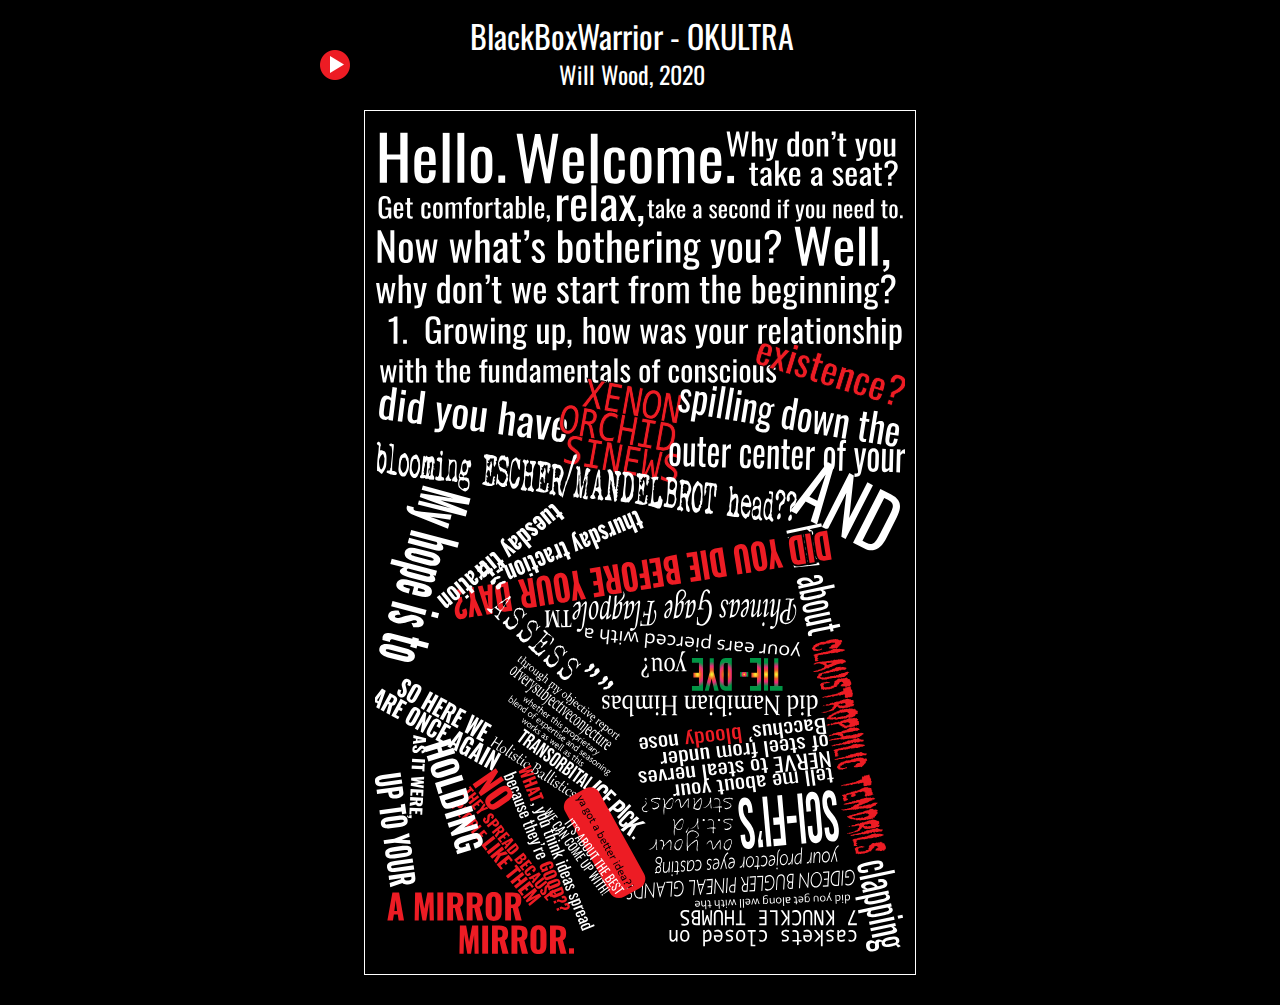
==== commit b7e98cba: "Play button styled, blood drop svg added for bonus fun" ====
--- a/index.html
+++ b/index.html
@@ -6,6 +6,11 @@
   <meta http-equiv="X-UA-Compatible" content="ie=edge">
 
   <link rel="stylesheet" href="css/reset.css">
+
+    <link rel="preconnect" href="https://fonts.googleapis.com">
+    <link rel="preconnect" href="https://fonts.gstatic.com" crossorigin>
+    <link href="https://fonts.googleapis.com/css2?family=Oswald:wght@500&display=swap" rel="stylesheet">
+
   <link rel="stylesheet" href="css/main.css">
   <title>BlackBoxWarrior - Kinetic Type</title>
 </head>
@@ -17,9 +22,24 @@
 
     <section class="type">
 
-      <div id="controls">
-        <button class="playanimation">Play Type Animation</button>
+      <div class="topbox">
+        <a href="#" class="playanimation"><div class="playbutton">
+        </div></a>
+        <div class="titlebox">
+          <h2 class="titlelabel">BlackBoxWarrior - OKULTRA </h2>
+          <h2 class="artistlabel">Will Wood, 2020</h2>
+        </div>
       </div>
+
+      <svg version="1.1" id="blooddrop" xmlns="http://www.w3.org/2000/svg" xmlns:xlink="http://www.w3.org/1999/xlink" x="0px" y="0px"
+      	 viewBox="0 0 612 612" style="enable-background:new 0 0 612 612;" xml:space="preserve">
+      <style type="text/css">
+      	.blood{fill:#ED1C24;}
+      </style>
+      <ellipse class="blood" cx="308.4" cy="426.2" rx="156.3" ry="175.7"/>
+      <path class="blood" d="M156.5,0c0,0,97.8,105.7,23.4,316s322.5,213.6,252.2,0s8.4-316,8.4-316H156.5z"/>
+      </svg>
+
 
       <div class="lyricsbox">
         <svg version="1.1" id="typelayout" xmlns="http://www.w3.org/2000/svg" xmlns:xlink="http://www.w3.org/1999/xlink" x="0px" y="0px"
--- a/css/main.css
+++ b/css/main.css
@@ -7,6 +7,40 @@
   color: #fff;
   font-family: Arial, Helvetica, sans-serif;
   font-size: 100%;
+}
+.sitecontainer {
+  width: 700px;
+  margin: 0 auto;
+}
+
+.topbox {
+  display: flex;
+  flex-direction: row;
+  margin-top: 20px;
+}
+.titlebox {
+  margin-left: 90px;
+}
+
+.playbutton {
+  width: 30px;
+  height: 30px;
+  margin: 30px;
+  background-image: url(../images/button_play.png);
+}
+.playbutton:visited{
+  background-image: url(../images/button_clicked.png);
+}
+.titlelabel {
+  font-family: 'Oswald', sans-serif;
+  font-size: 2em;
+  text-align: center;
+}
+.artistlabel {
+    font-family: 'Oswald', sans-serif;
+    font-size: 1.5em;
+    text-align: center;
+    margin-top: 10px;
 }
 
 .type { margin-top: 12px; }
@@ -22,3 +56,11 @@
 }
 
 svg { width: 100%; }
+
+#blooddrop {
+  width: 20px;
+  height: 3px;
+  position: fixed;
+  top: 74px;
+  margin-left: 34px;
+}
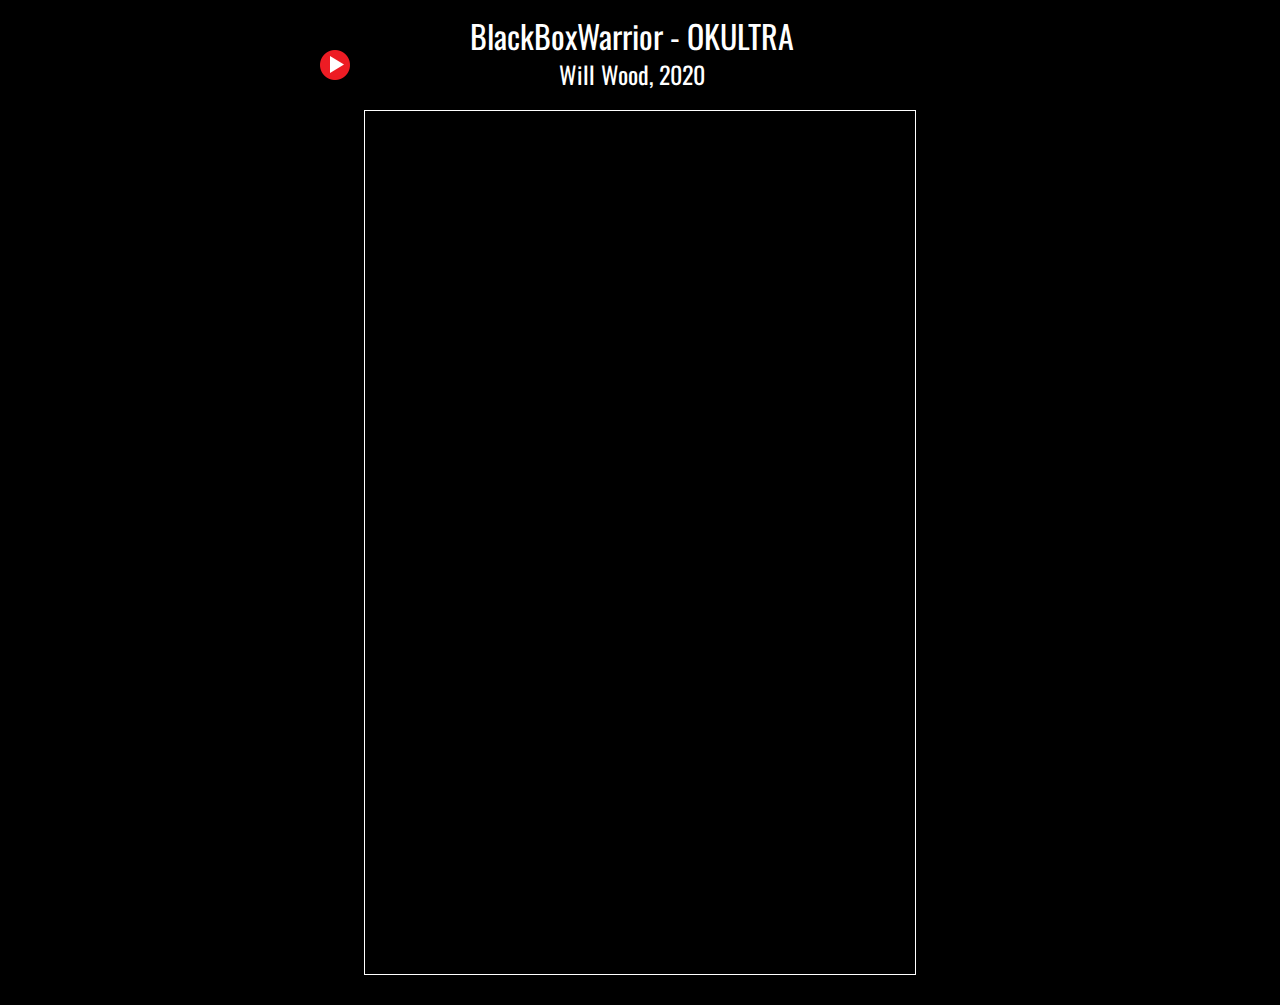
==== commit db711523: "blooddrop animation finished and text animation started" ====
--- a/index.html
+++ b/index.html
@@ -32,7 +32,7 @@
       </div>
 
       <svg version="1.1" id="blooddrop" xmlns="http://www.w3.org/2000/svg" xmlns:xlink="http://www.w3.org/1999/xlink" x="0px" y="0px"
-      	 viewBox="0 0 612 612" style="enable-background:new 0 0 612 612;" xml:space="preserve">
+      	 viewBox="0 0 612 612" style="enable-background:new 0 0 612 612;" xml:space="preserve" preserveAspectRatio="none">
       <style type="text/css">
       	.blood{fill:#ED1C24;}
       </style>
@@ -56,9 +56,9 @@
           .st8{fill:url(#SVGID_00000076583190349202736430000000560123764927065753_);}
         </style>
         <g id="hello">
-          <polygon class="st0" points="29.2,38.6 13.8,38.6 13.8,13.7 5.5,13.7 5.5,71.3 13.8,71.3 13.8,44.4 29.2,44.4 29.2,71.3 37.6,71.3
+          <polygon class="st0 hello" points="29.2,38.6 13.8,38.6 13.8,13.7 5.5,13.7 5.5,71.3 13.8,71.3 13.8,44.4 29.2,44.4 29.2,71.3 37.6,71.3
             37.6,13.7 29.2,13.7 	"/>
-          <path class="st0" d="M66.1,31.8c-1.7-1.4-4.4-2.1-8-2.1c-3.3,0-5.8,0.6-7.7,1.9c-1.8,1.2-3.1,3.1-3.9,5.5c-0.7,2.4-1.1,5.5-1.1,9.1
+          <path class="st0 hello" d="M66.1,31.8c-1.7-1.4-4.4-2.1-8-2.1c-3.3,0-5.8,0.6-7.7,1.9c-1.8,1.2-3.1,3.1-3.9,5.5c-0.7,2.4-1.1,5.5-1.1,9.1
             v9.4c0,3.6,0.4,6.6,1.1,9c0.7,2.4,2,4.3,3.8,5.5c1.8,1.3,4.4,1.9,7.8,1.9c4.4,0,7.5-1.2,9.3-3.6c1.8-2.4,2.7-5.6,2.7-9.7V57h-7.7
             v2.5c0,1.4-0.1,2.6-0.3,3.6c-0.2,1-0.6,1.8-1.3,2.3c-0.6,0.5-1.5,0.8-2.7,0.8c-1.1,0-2.1-0.2-2.8-0.7c-0.7-0.5-1.2-1.3-1.6-2.3
             c-0.3-1-0.5-2.4-0.5-4.1v-8.3h16.9v-3.3c0-3.7-0.3-7-0.8-9.6C68.9,35.3,67.8,33.2,66.1,31.8z M62.5,46.8h-9.1v-2.2
@@ -3122,7 +3122,7 @@
             c0.2-0.4,0.3-0.8,0.2-1.3c-0.1-0.5-0.3-0.9-0.7-1.1c-0.4-0.3-0.8-0.4-1.4-0.5c-0.6,0-1.3,0-2.1,0.1c-0.8,0.1-1.8,0.3-2.8,0.5
             c-0.9,0.2-1.7,0.4-2.5,0.6c-0.8,0.2-1.4,0.5-1.9,0.8c-0.5,0.3-0.9,0.6-1.2,1C588.6,948.4,588.6,948.8,588.7,949.3z"/>
         </g>
-        <g id="_x37_knuckle">
+        <g id="sevenknuckle">
           <path class="st0" d="M546.9,934.8c0.5-0.2,1.1-0.4,1.6-0.5c0.5-0.1,1.1-0.2,1.7-0.2c1.8,0,3.2,0.6,4.2,1.7c1,1.1,1.5,2.8,1.5,5
             c0,1.1-0.1,2-0.4,2.9c-0.3,0.9-0.7,1.6-1.2,2.2c-0.5,0.6-1.1,1.1-1.8,1.4c-0.7,0.3-1.5,0.5-2.4,0.5c-0.6,0-1.2,0-1.7-0.1
             c-0.5-0.1-1-0.3-1.5-0.5V945c0.5,0.3,1,0.5,1.5,0.7c0.5,0.1,1,0.2,1.6,0.2c0.5,0,1-0.1,1.5-0.3c0.5-0.2,0.9-0.6,1.2-1
--- a/css/main.css
+++ b/css/main.css
@@ -60,7 +60,51 @@
 #blooddrop {
   width: 20px;
   height: 3px;
-  position: fixed;
+  position: absolute;
   top: 74px;
   margin-left: 34px;
 }
+
+.drip {
+  animation: longdrip 50s forwards;
+}
+@keyframes longdrip {
+  0% {
+    width: 20px;
+    height: 3px;
+  }
+  100% {
+    width: 20px;
+    height: 900px;
+  }
+}
+
+#typelayout g { opacity: 0; }
+
+#hello { animation-delay: 1.2s; }
+#welcome { animation-delay: 1.8s; }
+#takeaseat { animation-delay: 2.45s; }
+#comfortable { animation-delay: 3.1s; }
+#relax { animation-delay: 3.7s; }
+#takeasec { animation-delay: 4.4s; }
+#bothering { animation-delay: 6.6s; }
+#well { animation-delay: 8.2s; }
+#beginning { animation-delay: 8.5s; }
+#growingup { animation-delay: 10s; }
+#relationship { animation-delay: 10.8s; }
+#fundamentals { animation-delay: 11.6s; }
+#existence { animation-delay: 12.55s; }
+#didyou { animation-delay: 13.5s; }
+#xenon { animation-delay: 13.7s; }
+#spilling { animation-delay: 14.6s; }
+#mandelbrot { animation-delay: 15.9s; }
+#and { animation-delay: 17.8s; }
+#claustrophilic { animation-delay: 18s; }
+#sevenknuckle { animation-delay: 19s; }
+#getalong { animation-delay: 20s; }
+
+.textanimation { animation: fadewords 0.1s forwards; }
+@keyframes fadewords {
+  0% { opacity: 0; }
+  100% { opacity: 1; }
+}
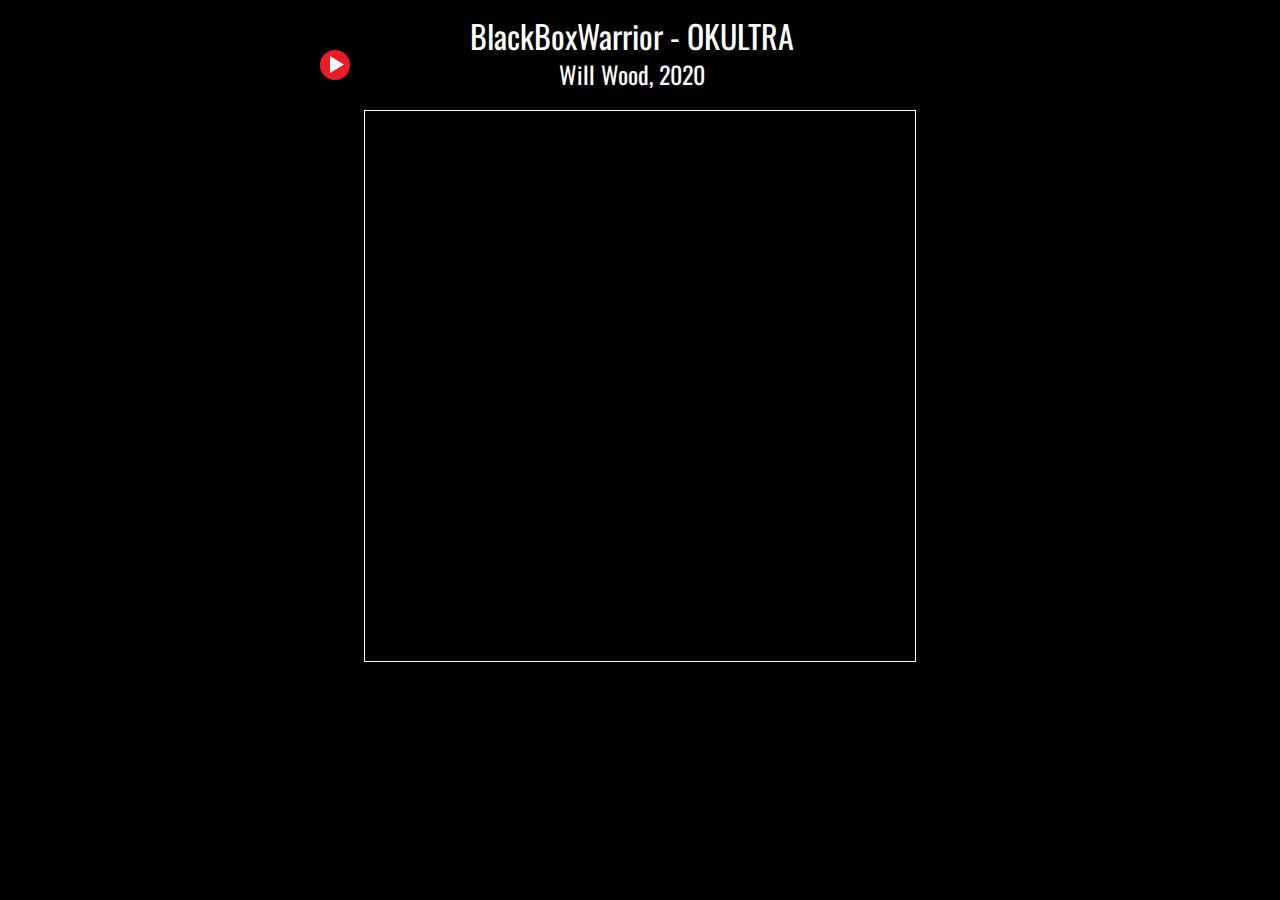
==== commit 6aec5856: "container and word animations finished" ====
--- a/index.html
+++ b/index.html
@@ -39,6 +39,10 @@
       <ellipse class="blood" cx="308.4" cy="426.2" rx="156.3" ry="175.7"/>
       <path class="blood" d="M156.5,0c0,0,97.8,105.7,23.4,316s322.5,213.6,252.2,0s8.4-316,8.4-316H156.5z"/>
       </svg>
+
+      <div class="iguess">
+        <h2 class="artistlabel">I guess that's just<br>something people do.</h2>
+      </div>
 
 
       <div class="lyricsbox">
--- a/css/main.css
+++ b/css/main.css
@@ -21,6 +21,13 @@
 .titlebox {
   margin-left: 90px;
 }
+.iguess {
+  position: absolute;
+  left: 1000px;
+  top: 600px;
+  opacity: 0;
+  animation: fadewords .2s linear 55.2s forwards;
+}
 
 .playbutton {
   width: 30px;
@@ -47,6 +54,7 @@
 
 .lyricsbox {
   width: 530px;
+  height: 530px;
   border: thin solid #fff;
   margin: 0 auto;
   margin-bottom: 30px;
@@ -75,7 +83,7 @@
   }
   100% {
     width: 20px;
-    height: 900px;
+    height: 700px;
   }
 }
 
@@ -101,10 +109,151 @@
 #and { animation-delay: 17.8s; }
 #claustrophilic { animation-delay: 18s; }
 #sevenknuckle { animation-delay: 19s; }
-#getalong { animation-delay: 20s; }
+#getalong { animation-delay: 20.7s; }
+#gideon { animation-delay: 21.5s; }
+#scifis { animation-delay: 23.7s; }
+#strdstrand { animation-delay: 24.2s; }
+#nerves { animation-delay: 25.8s; }
+#namibian { animation-delay: 28.8s; }
+#earspierced { animation-delay: 30s; }
+#phineas { animation-delay: 30.7s; }
+#didyoudie { animation-delay: 31.9s; }
+#thursday { animation-delay: 33.2s; }
+#tuesday { animation-delay: 34.2s; }
+#hope { animation-delay: 34.8s; }
+#assess { animation-delay: 35.6s; }
+#objective { animation-delay: 35.9s; }
+#subjective { animation-delay: 37.1s; }
+#expertise { animation-delay: 38s; }
+#transorbital { animation-delay: 41s; }
+#icepick { animation-delay: 41.6s; }
+#holistic { animation-delay: 42.6s; }
+#betteridea { animation-delay: 43.4s; }
+#aboutthebest { animation-delay: 44.3s; }
+#ideaspread { animation-delay: 45.5s; }
+#no { animation-delay: 47.5s; }
+#spreadlike { animation-delay: 47.7s; }
+#onceagain { animation-delay: 49.2s; }
+#holding { animation-delay: 50.2s; }
+#asitwere { animation-delay: 51s; }
+#firstmirror { animation-delay: 52s; }
+#uptoyour { animation-delay: 52.8s; }
+#secondmirror { animation-delay: 53.6s; }
+
 
 .textanimation { animation: fadewords 0.1s forwards; }
 @keyframes fadewords {
   0% { opacity: 0; }
   100% { opacity: 1; }
 }
+
+.containerturn {
+  animation: tiltexistence 0.01s linear 12.6s forwards,
+  tiltslow 4s linear 13.7s forwards,
+  tiltand .3s linear 18s forwards,
+  tiltcaskets .3s linear 18.7s forwards,
+  tiltnerves 5.7s linear 19s forwards,
+  tiltdie 9s linear 25.8s forwards,
+  tiltmyhope 1s linear 34.8s forwards,
+  tiltassess 6.8s linear 35.8s forwards,
+  tiltholistic 7.8s linear 42.6s forwards,
+  tiltasitwere 1.5s linear 50s forwards,
+  tiltfirstmirror .4s linear 51.7s forwards,
+  tiltasitwere .4s linear 52.5s forwards,
+  tiltsecondmirror .4s linear 53.3s forwards;
+ }
+
+ @keyframes tiltexistence {
+   100% { transform: rotate(-8deg); }
+ }
+ @keyframes tiltslow {
+   100% { transform: rotate(-12deg); }
+ }
+ @keyframes tiltand {
+   100% { transform: rotate(-63deg); }
+ }
+ @keyframes tiltcaskets {
+   100% { transform: rotate(-140deg); }
+ }
+ @keyframes tiltnerves {
+  100% { transform: rotate(-170deg); }
+ }
+ @keyframes tiltdie {
+  100% { transform: rotate(-120deg); }
+ }
+  @keyframes tiltmyhope {
+    100% { transform: rotate(-70deg); }
+  }
+  @keyframes tiltassess {
+    100% { transform: rotate(-40deg); }
+  }
+    @keyframes tiltholistic {
+      100% { transform: rotate(-60deg); }
+  }
+  @keyframes tiltasitwere {
+    100% { transform: rotate(-90deg); }
+  }
+  @keyframes tiltfirstmirror {
+    100% { transform: rotate(0deg); }
+  }
+  @keyframes tiltsecondmirror {
+    100% { transform: rotate(0deg);
+    height: 600px;}
+  }
+
+
+.lyricsmove {
+  animation: scrolland 1.3s linear 17.7s forwards,
+  zoomcaskets 7s linear 19s forwards,
+  zoomnerves 5s linear 26s forwards,
+  scrolltraction 2s linear 32s forwards,
+  zoomassess 8s linear 35s forwards,
+  scrollidea .4s linear 43s forwards,
+  scrollno 3s linear 47.7s forwards,
+  endmirror .4s linear 53.3s forwards;
+}
+  @keyframes scrolland {
+    100% {
+      transform: translate(-20%, -50%) scale(1.2);
+    }
+  }
+  @keyframes zoomcaskets {
+    100% {
+      transform: translate(-40%, -65%)scale(1.8);
+    }
+  }
+  @keyframes zoomnerves {
+    100% {
+      transform: translate(-10%, -50%) scale(1.2);
+    }
+  }
+  @keyframes scrolltraction {
+    100% {
+      transform: translate(10%, -40%) scale(1.3);
+    }
+  }
+  @keyframes zoomassess {
+    100% {
+      transform: translate(20%, -80%) scale(2.5);
+    }
+  }
+  @keyframes scrollidea {
+    100% {
+      transform: translate(20%, -85%) scale(2);
+    }
+  }
+  @keyframes scrollno {
+    100% {
+      transform: translate(45%, -80%) scale(2);
+    }
+  }
+  @keyframes scrollholding {
+    100% {
+      transform: translate(50%, -80%) scale(2.6);
+    }
+  }
+  @keyframes endmirror {
+    100% {
+      transform: translate(0%, -15%) scale(.7);
+    }
+  }
